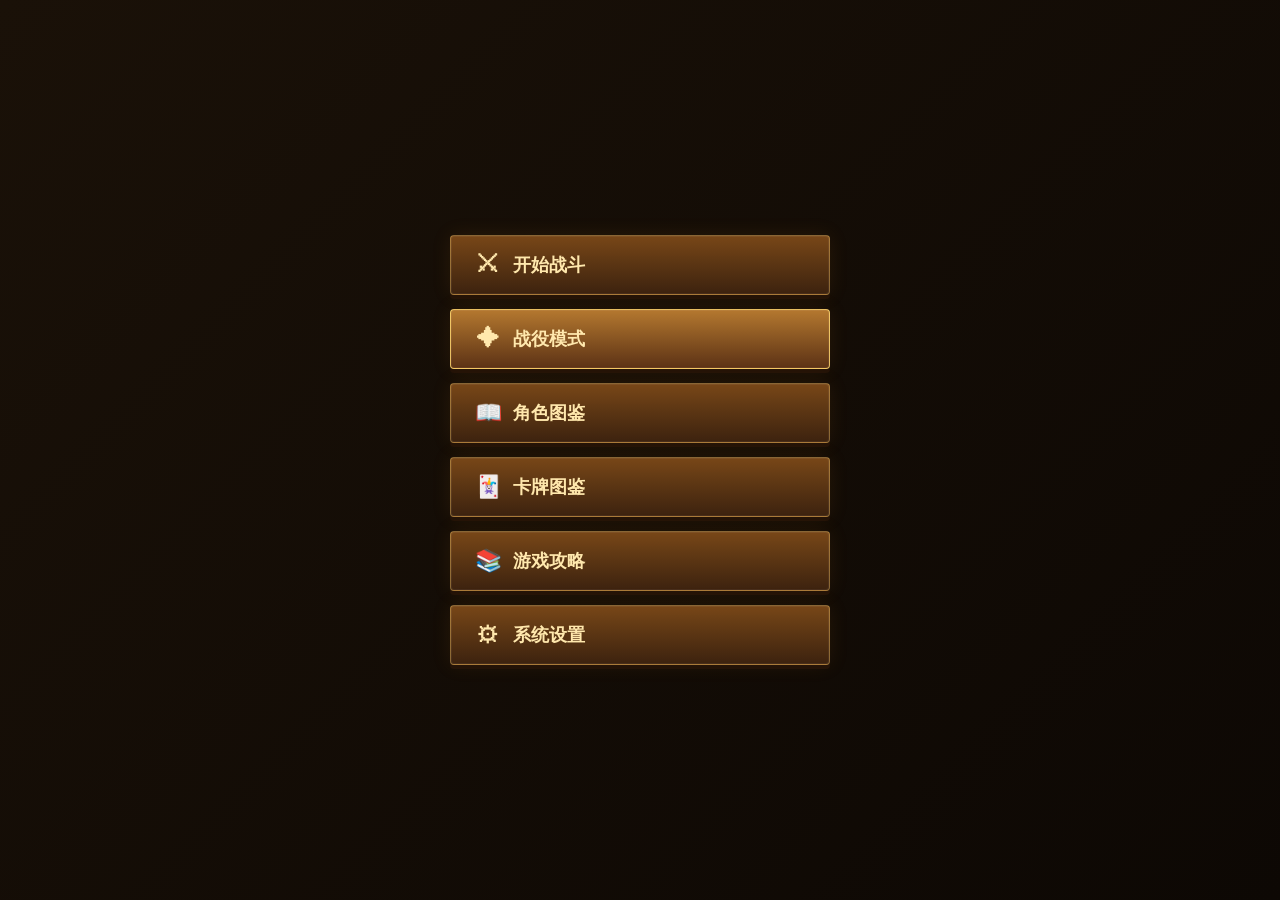
==== index.html @ 6b18bc39 "fix: share campaign reset generation and cover both UIs (#13)" ====
<!doctype html>
<html lang="zh-CN">
<head>
  <meta charset="utf-8">
  <meta name="viewport" content="width=device-width, initial-scale=1, maximum-scale=1, user-scalable=no">
  <title>星环卡牌战场</title>
  <link rel="icon" type="image/png" href="icon.png">
  <link rel="icon" sizes="32x32" href="icon-32.png">
  <link rel="icon" sizes="192x192" href="icon-192.png">
  <style>
    :root {
      --ink: #26160f;
      --paper: #fff7df;
      --paper-2: #f7e7be;
      --gold: #d89b35;
      --pixel-gold: #f0c46a;
      --pixel-line: rgba(238, 180, 82, .42);
      --pixel-dark: #100d0a;
      --pixel-panel: rgba(31, 19, 12, .86);
      --red: #b12e26;
      --blue: #1e6d8f;
      --green: #2d7b61;
      --violet: #5d3f88;
      --shadow: rgba(52, 31, 14, .24);
      --line: rgba(78, 48, 18, .24);
      --glow: rgba(255, 208, 91, .62);
      --card-w: 158px;
    }

    * { box-sizing: border-box; }
    html, body { min-height: 100%; }
    html { height: 100%; overflow-x: hidden; }
    button, .card, .menu-actions button, .pixel-btn { touch-action: manipulation; }
    body {
      margin: 0;
      color: var(--ink);
      font-family: "Trebuchet MS", "Microsoft YaHei", sans-serif;
      background:
        radial-gradient(circle at 12% 8%, rgba(232, 183, 75, .42), transparent 28rem),
        radial-gradient(circle at 90% 14%, rgba(117, 53, 47, .28), transparent 24rem),
        radial-gradient(circle at 50% 115%, rgba(24, 102, 107, .25), transparent 34rem),
        linear-gradient(135deg, #412215 0%, #91582d 46%, #e5bf75 100%);
      overflow-x: hidden;
    }

    body:not(.battle-mode) {
      color: #f3d49a;
      background:
        linear-gradient(180deg, rgba(6, 5, 4, .78), rgba(10, 7, 5, .96)),
        radial-gradient(circle at 18% 15%, rgba(208, 145, 47, .2), transparent 28rem),
        radial-gradient(circle at 86% 22%, rgba(64, 36, 18, .55), transparent 30rem),
        #0c0907;
    }

    body::before {
      content: "";
      position: fixed;
      inset: 0;
      pointer-events: none;
      opacity: .18;
      background-image:
        linear-gradient(30deg, rgba(255,255,255,.5) 12%, transparent 12.5%, transparent 87%, rgba(255,255,255,.5) 87.5%),
        linear-gradient(150deg, rgba(255,255,255,.5) 12%, transparent 12.5%, transparent 87%, rgba(255,255,255,.5) 87.5%);
      background-size: 58px 102px;
      mix-blend-mode: overlay;
    }

    button, input, select, textarea {
      font: inherit;
    }

    button {
      border: 0;
      border-radius: 7px;
      padding: 10px 14px;
      color: #fff8df;
      background: linear-gradient(180deg, #b23c2f, #7d241d);
      box-shadow: 0 4px 0 #4b1712, 0 10px 24px rgba(47, 18, 7, .22);
      cursor: pointer;
      transition: transform .15s ease, filter .15s ease, box-shadow .15s ease;
    }

    body:not(.battle-mode) button,
    body:not(.battle-mode) .ghost {
      border-radius: 4px;
      border: 1px solid rgba(240, 196, 106, .42);
      color: #ffe8ad;
      background:
        linear-gradient(180deg, rgba(126, 75, 25, .94), rgba(62, 35, 15, .98));
      box-shadow: inset 0 0 0 1px rgba(255,255,255,.05), 0 4px 0 #241307, 0 0 20px rgba(218,137,40,.1);
    }

    button:hover { transform: translateY(-1px); filter: brightness(1.06); }
    button:active { transform: translateY(2px); box-shadow: 0 2px 0 #4b1712, 0 8px 18px rgba(47, 18, 7, .2); }
    button:disabled { filter: grayscale(.6); opacity: .55; cursor: not-allowed; }
    .secondary { background: linear-gradient(180deg, #2c7774, #19514f); box-shadow: 0 4px 0 #0d3534, 0 10px 24px rgba(47, 18, 7, .2); }
    .ghost { background: rgba(255,247,223,.2); color: var(--ink); border: 1px solid var(--line); box-shadow: none; }
    .danger { background: linear-gradient(180deg, #7a2d49, #4e1c31); box-shadow: 0 4px 0 #2b0d19, 0 10px 24px rgba(47, 18, 7, .18); }

    .app-shell {
      position: relative;
      max-width: 1480px;
      margin: 0 auto;
      padding: 18px;
      min-height: 100vh;
    }

    .topbar {
      display: flex;
      align-items: center;
      justify-content: space-between;
      gap: 16px;
      margin-bottom: 14px;
      color: #fff7dc;
      text-shadow: 0 2px 10px rgba(0,0,0,.32);
    }

    body:not(.battle-mode) .topbar {
      padding: 10px 0 14px;
      border-bottom: 1px solid rgba(240, 196, 106, .2);
      color: #ffe1a0;
    }

    .brand {
      display: flex;
      align-items: center;
      gap: 12px;
      min-width: 0;
    }

    .brand-mark {
      width: 48px;
      height: 48px;
      border-radius: 12px;
      display: grid;
      place-items: center;
      font-size: 28px;
      color: #4a240d;
      background: conic-gradient(from 45deg, #fff2a5, #cc7b2d, #fff7cb, #8cc2c2, #fff2a5);
      box-shadow: inset 0 0 0 2px rgba(255,255,255,.45), 0 10px 24px rgba(0,0,0,.22);
    }

    h1, h2, h3, p { margin: 0; }
    h1 {
      font-family: Georgia, "Microsoft YaHei", serif;
      font-size: clamp(28px, 4vw, 52px);
      letter-spacing: 0;
      line-height: 1;
    }

    .subtitle { margin-top: 6px; opacity: .9; }
    .top-actions { display: flex; gap: 8px; flex-wrap: wrap; justify-content: flex-end; }
    body:not(.battle-mode):not(.home-mode) .top-actions button {
      padding: 5px 10px !important;
      font-size: 13px !important;
      min-height: 28px !important;
      border-radius: 3px !important;
    }

    .screen { display: none; animation: rise .32s ease both; }
    .screen.active { display: block; }
    body.battle-mode {
      background:
        radial-gradient(circle at 50% 38%, rgba(222, 143, 45, .2), transparent 34rem),
        linear-gradient(180deg, #0b0907 0%, #1d140d 42%, #120c08 100%);
    }
    body.battle-mode .topbar { display: none; }
    body.battle-mode .app-shell {
      max-width: none;
      padding: 0;
      min-height: 100vh;
    }

    body.battle-mode,
    body.home-mode {
      width: 100%;
      height: 100vh;
      min-height: 100vh;
      overflow: hidden;
      overscroll-behavior: none;
    }

    body.home-mode .topbar { display: none; }

    body.home-mode .app-shell {
      max-width: none;
      width: 100%;
      height: 100vh;
      min-height: 100vh;
      padding: 0;
      overflow: hidden;
    }

    body.home-mode #screen-home.active {
      display: block;
      height: 100vh;
      overflow: hidden;
    }

    @keyframes rise {
      from { opacity: 0; transform: translateY(8px); }
      to { opacity: 1; transform: none; }
    }

    .hero {
      position: relative;
      min-height: calc(100vh - 110px);
      display: grid;
      grid-template-columns: minmax(0, 1.08fr) minmax(320px, .92fr);
      gap: 18px;
      align-items: stretch;
    }

    .hero-main {
      border-radius: 8px;
      padding: clamp(22px, 4vw, 48px);
      background:
        linear-gradient(145deg, rgba(255,247,223,.96), rgba(249,220,154,.86)),
        repeating-linear-gradient(90deg, transparent 0 32px, rgba(70,39,18,.04) 32px 33px);
      box-shadow: 0 28px 70px rgba(43, 21, 8, .3);
      border: 1px solid rgba(255,255,255,.46);
      overflow: hidden;
    }

    .hero-main::after {
      content: "♛";
      position: absolute;
      right: 44%;
      bottom: 2%;
      font-size: 220px;
      color: rgba(120, 62, 20, .06);
      pointer-events: none;
    }

    .hero-copy {
      position: relative;
      z-index: 1;
      max-width: 760px;
    }

    .eyebrow {
      display: inline-flex;
      gap: 8px;
      align-items: center;
      margin-bottom: 12px;
      padding: 7px 10px;
      border: 1px solid rgba(102, 60, 21, .22);
      border-radius: 999px;
      background: rgba(255,255,255,.4);
      font-weight: 700;
      color: #7b321c;
    }

    .hero-title {
      color: #351c0f;
      font-size: clamp(40px, 7vw, 88px);
      line-height: .92;
      font-family: Georgia, "Microsoft YaHei", serif;
      max-width: 780px;
    }

    .hero-desc {
      max-width: 660px;
      margin-top: 18px;
      font-size: 18px;
      line-height: 1.7;
      color: #5d3d22;
    }

    .hero-buttons {
      display: flex;
      gap: 12px;
      flex-wrap: wrap;
      margin-top: 26px;
    }

    .quick-cards {
      margin-top: 30px;
      display: grid;
      grid-template-columns: repeat(3, minmax(0, 1fr));
      gap: 10px;
    }

    .stat-tile {
      padding: 14px;
      border: 1px solid rgba(82, 51, 18, .16);
      background: rgba(255,255,255,.38);
      border-radius: 8px;
    }
    .stat-tile b { display: block; font-size: 24px; color: #812c1f; }
    .stat-tile span { color: #6b4b2d; font-size: 13px; }

    .hero-side {
      display: grid;
      gap: 12px;
    }

    .panel {
      border: 1px solid rgba(255,255,255,.5);
      border-radius: 8px;
      background: rgba(255,247,223,.92);
      box-shadow: 0 24px 50px rgba(43, 21, 8, .24);
      padding: 16px;
    }

    body:not(.battle-mode) .panel {
      color: #f3d49a;
      border-radius: 4px;
      border: 1px solid rgba(231, 172, 78, .28);
      background:
        linear-gradient(180deg, rgba(34, 23, 15, .93), rgba(13, 10, 8, .96));
      box-shadow: inset 0 0 0 1px rgba(255,255,255,.03), 0 18px 42px rgba(0,0,0,.34);
    }

    .panel.dark {
      color: #fff6df;
      background: linear-gradient(145deg, rgba(43, 28, 21, .94), rgba(102, 46, 32, .88));
      border-color: rgba(255,255,255,.16);
    }

    .deck-preview {
      display: grid;
      gap: 10px;
    }

    .mini-card {
      position: relative;
      min-height: 92px;
      padding: 12px;
      border-radius: 8px;
      color: #fff8e7;
      background:
        linear-gradient(145deg, rgba(255,255,255,.13), rgba(255,255,255,0)),
        linear-gradient(135deg, #7b2e22, #233f5f);
      box-shadow: inset 0 0 0 1px rgba(255,255,255,.18), 0 10px 24px rgba(0,0,0,.18);
      overflow: hidden;
    }

    .mini-card:nth-child(2) { background: linear-gradient(135deg, #2d6b5a, #7a6625); }
    .mini-card:nth-child(3) { background: linear-gradient(135deg, #6b2c55, #332855); }
    .mini-card::after {
      content: attr(data-mark);
      position: absolute;
      right: 10px;
      bottom: -12px;
      font-size: 64px;
      opacity: .18;
    }

    .section-grid {
      display: grid;
      grid-template-columns: 360px minmax(0, 1fr);
      gap: 14px;
      align-items: start;
    }

    .form-grid {
      display: grid;
      grid-template-columns: repeat(2, minmax(0, 1fr));
      gap: 10px;
    }

    label {
      display: grid;
      gap: 5px;
      font-weight: 700;
      color: #53301a;
    }

    input, select, textarea {
      width: 100%;
      border-radius: 7px;
      border: 1px solid var(--line);
      color: var(--ink);
      background: rgba(255,255,255,.68);
      padding: 10px 11px;
      outline: none;
    }

    textarea { min-height: 92px; resize: vertical; }
    input:focus, select:focus, textarea:focus {
      border-color: rgba(177, 46, 38, .62);
      box-shadow: 0 0 0 3px rgba(216, 155, 53, .2);
    }

    .tabs, .button-row {
      display: flex;
      flex-wrap: wrap;
      gap: 8px;
      align-items: center;
    }

    .pill-list {
      display: flex;
      flex-wrap: wrap;
      gap: 6px;
      margin-top: 8px;
    }

    .pill {
      display: inline-flex;
      align-items: center;
      gap: 5px;
      border-radius: 999px;
      padding: 5px 8px;
      background: rgba(255,255,255,.48);
      border: 1px solid rgba(90, 55, 22, .18);
      font-size: 12px;
      font-weight: 700;
    }

    .deck-list {
      display: grid;
      grid-template-columns: repeat(auto-fill, minmax(220px, 1fr));
      gap: 10px;
    }

    .deck-card {
      padding: 14px;
      border-radius: 8px;
      border: 1px solid rgba(92, 56, 22, .18);
      background: rgba(255,255,255,.5);
      cursor: pointer;
      transition: transform .16s ease, box-shadow .16s ease, border .16s ease;
    }

    body:not(.battle-mode) .deck-card {
      color: #ffe8ad;
      border-radius: 4px;
      border-color: rgba(231, 172, 78, .24);
      background:
        linear-gradient(135deg, rgba(65, 39, 17, .58), rgba(15, 10, 7, .88));
      box-shadow: inset 0 0 0 1px rgba(255,255,255,.025);
    }

    .deck-card:hover, .deck-card.selected {
      transform: translateY(-2px);
      border-color: rgba(177,46,38,.45);
      box-shadow: 0 14px 28px rgba(76, 34, 13, .16);
    }

    .battle-layout {
      --battle-gutter: clamp(10px, 1.5vw, 22px);
      height: 100vh;
      min-height: 100vh;
      max-height: 100vh;
      overflow: hidden;
      display: grid;
      grid-template-rows: 64px minmax(0, 1fr) 196px;
      color: #f8dfae;
      background:
        linear-gradient(180deg, rgba(255, 207, 96, .08), transparent 12%),
        repeating-linear-gradient(0deg, rgba(255,255,255,.025) 0 1px, transparent 1px 4px),
        #100d0a;
      image-rendering: pixelated;
    }

    .battle-top {
      position: relative;
      z-index: 5;
      display: grid;
      grid-template-columns: 260px minmax(0, 1fr) auto;
      align-items: center;
      gap: 14px;
      padding: 10px var(--battle-gutter);
      border-bottom: 1px solid var(--pixel-line);
      background: linear-gradient(180deg, rgba(21, 16, 11, .96), rgba(10, 8, 7, .92));
      box-shadow: 0 12px 28px rgba(0,0,0,.35);
    }

    .battle-brand {
      display: flex;
      align-items: center;
      gap: 10px;
      min-width: 0;
      font-family: Georgia, "Microsoft YaHei", serif;
      font-size: 22px;
      font-weight: 900;
      color: #ffe19a;
      text-shadow: 0 0 16px rgba(241, 178, 67, .34);
    }

    .battle-brand .brand-mark {
      width: 38px;
      height: 38px;
      border-radius: 4px;
      font-size: 22px;
      box-shadow: inset 0 0 0 2px rgba(42, 24, 8, .7), 0 0 18px rgba(240, 186, 81, .22);
    }

    .battle-round {
      justify-self: center;
      display: flex;
      align-items: center;
      gap: 16px;
      padding: 8px 18px;
      min-width: min(560px, 100%);
      justify-content: center;
      border: 1px solid rgba(240, 196, 106, .38);
      background: linear-gradient(90deg, transparent, rgba(86, 50, 22, .72), transparent);
      box-shadow: inset 0 0 0 1px rgba(255,255,255,.04);
    }

    .battle-round b {
      color: #ffcf6d;
      font-size: 20px;
      letter-spacing: .02em;
    }

    .battle-actions {
      display: flex;
      gap: 8px;
      align-items: center;
      justify-content: end;
    }

    .pixel-btn {
      border-radius: 4px;
      border: 1px solid rgba(255, 206, 111, .5);
      color: #ffe8ad;
      background:
        linear-gradient(180deg, rgba(126, 75, 25, .94), rgba(62, 35, 15, .98));
      box-shadow:
        inset 0 0 0 1px rgba(255,255,255,.06),
        0 4px 0 #241307,
        0 0 22px rgba(218, 137, 40, .12);
      text-shadow: 0 1px 0 rgba(0,0,0,.6);
    }

    .battle-stage {
      position: relative;
      overflow: visible;
      min-height: 0;
      isolation: isolate;
      display: grid;
      grid-template-columns: 360px minmax(520px, 1fr) 330px;
      grid-template-rows: 1fr;
      gap: 16px;
      padding: var(--battle-gutter);
      background:
        linear-gradient(180deg, rgba(0,0,0,.2), rgba(0,0,0,.55)),
        radial-gradient(circle at 48% 58%, rgba(219, 146, 48, .3), transparent 30rem),
        linear-gradient(180deg, rgba(82, 54, 28, .25), rgba(24, 18, 12, .9));
    }

    .battlefield {
      position: relative;
      overflow: hidden;
      z-index: 1;
      transform: translateZ(0);
      will-change: transform;
      min-height: 0;
      height: 100%;
      border-radius: 4px;
      border: 1px solid rgba(228, 166, 72, .3);
      background:
        linear-gradient(180deg, rgba(0,0,0,.22), rgba(0,0,0,.46)),
        var(--battle-bg, none) center / cover no-repeat,
        linear-gradient(180deg, rgba(21, 16, 13, .1), rgba(5, 4, 4, .5)),
        radial-gradient(circle at 55% 58%, rgba(226, 144, 47, .32), transparent 19rem),
        linear-gradient(180deg, rgba(51, 43, 34, .92) 0 42%, rgba(70, 55, 31, .92) 42% 56%, rgba(43, 31, 19, .96) 56% 100%);
      box-shadow:
        inset 0 0 0 1px rgba(255,255,255,.04),
        inset 0 0 80px rgba(0,0,0,.58),
        0 20px 54px rgba(0,0,0,.38);
    }

    .battlefield::before {
      content: "";
      position: absolute;
      inset: 0;
      opacity: .18;
      background:
        linear-gradient(90deg, transparent 0 9%, rgba(88, 57, 29, .45) 9% 10%, transparent 10% 24%, rgba(98, 64, 32, .5) 24% 25%, transparent 25% 70%, rgba(102, 67, 34, .42) 70% 71%, transparent 71%),
        linear-gradient(180deg, transparent 0 38%, rgba(30, 24, 17, .7) 38% 41%, transparent 41%),
        repeating-linear-gradient(90deg, rgba(255,255,255,.035) 0 8px, transparent 8px 16px);
      clip-path: polygon(0 0, 100% 0, 100% 100%, 0 100%);
      pointer-events: none;
    }

    .battlefield::after {
      content: "";
      position: absolute;
      left: -4%;
      right: -4%;
      bottom: 0;
      height: 38%;
      background:
        repeating-linear-gradient(0deg, rgba(255,255,255,.025) 0 2px, transparent 2px 8px),
        linear-gradient(180deg, rgba(80, 58, 35, .08), rgba(15, 11, 8, .28));
      transform: perspective(480px) rotateX(54deg);
      transform-origin: bottom;
      pointer-events: none;
    }

    .side-column {
      display: grid;
      grid-template-rows: auto minmax(0, 1fr);
      gap: 12px;
      min-width: 0;
    }

    .opponent-hand {
      position: relative;
      padding: 12px;
      color: #e8c281;
      border: 1px solid rgba(231, 172, 78, .24);
      background: linear-gradient(180deg, rgba(30, 21, 14, .78), rgba(12, 9, 7, .86));
      box-shadow: inset 0 0 0 1px rgba(255,255,255,.03);
    }

    .opponent-hand-title {
      display: flex;
      justify-content: space-between;
      font-weight: 900;
      margin-bottom: 8px;
    }

    .opponent-card-row {
      display: flex;
      gap: 6px;
      flex-wrap: wrap;
    }

    .card-back {
      width: 42px;
      height: 58px;
      border-radius: 3px;
      border: 1px solid rgba(232, 172, 77, .45);
      background:
        url("assets/cards/card_back_base.png") center / cover no-repeat,
        radial-gradient(circle at 50% 50%, rgba(240, 196, 106, .24), transparent 28%),
        linear-gradient(135deg, #17100b, #3b2412);
      box-shadow: inset 0 0 0 3px rgba(0,0,0,.34), 0 8px 14px rgba(0,0,0,.24);
    }

    .fighter {
      position: relative;
      z-index: 2;
      min-width: 0;
    }

    .fighter-card {
      position: relative;
      overflow: hidden;
      color: #ffe8ad;
      background:
        linear-gradient(135deg, rgba(77, 31, 19, .92), rgba(29, 17, 12, .95));
      border-radius: 4px;
      padding: 14px;
      border: 1px solid rgba(232, 172, 77, .36);
      box-shadow:
        inset 0 0 0 1px rgba(255,255,255,.04),
        inset 0 -28px 48px rgba(0,0,0,.2),
        0 16px 34px rgba(0,0,0,.28);
    }

    .fighter.player .fighter-card {
      background: linear-gradient(135deg, rgba(10, 67, 60, .94), rgba(12, 29, 27, .96));
      border-color: rgba(64, 172, 134, .4);
    }

    .fighter-card::before,
    .log-panel::before,
    .hand-dock::before {
      content: "";
      position: absolute;
      inset: 5px;
      border: 1px solid rgba(255, 213, 122, .16);
      pointer-events: none;
    }

    .fighter-name {
      display: flex;
      justify-content: space-between;
      gap: 10px;
      font-weight: 900;
      font-size: 18px;
      color: #ffdd8b;
    }

    .bar {
      position: relative;
      overflow: hidden;
      height: 17px;
      border-radius: 2px;
      background: rgba(0,0,0,.52);
      margin-top: 10px;
      box-shadow: inset 0 1px 4px rgba(0,0,0,.28);
    }
    .bar-fill {
      height: 100%;
      width: 100%;
      border-radius: inherit;
      background: linear-gradient(90deg, #3fbd62, #d9b954, #be3e2f);
      transition: width .35s ease;
    }
    .bar-text {
      position: absolute;
      inset: 0;
      display: grid;
      place-items: center;
      color: #fff;
      font-size: 12px;
      font-weight: 900;
      text-shadow: 0 1px 4px rgba(0,0,0,.7);
    }

    .energy-row {
      display: flex;
      gap: 4px;
      margin-top: 10px;
      flex-wrap: wrap;
    }
    .energy-dot {
      width: 16px;
      height: 16px;
      border-radius: 4px;
      background: rgba(0,0,0,.46);
      border: 1px solid rgba(255,220,137,.2);
      transform: rotate(45deg);
    }
    .energy-dot.full {
      background: radial-gradient(circle at 35% 35%, #fffad3, #ffd35a 45%, #ce6b1f 80%);
      box-shadow: 0 0 12px var(--glow);
    }

    .status-line {
      display: flex;
      flex-wrap: wrap;
      gap: 5px;
      margin-top: 10px;
      min-height: 24px;
    }

    .status {
      padding: 3px 7px;
      border-radius: 4px;
      color: #ffe9b4;
      background: rgba(0,0,0,.24);
      border: 1px solid rgba(255,214,132,.18);
      font-size: 12px;
    }

    #effectsCanvas {
      position: absolute;
      inset: 0;
      width: 100%;
      height: 100%;
      pointer-events: none;
    }

    .arena-center {
      position: relative;
      z-index: 1;
      display: block;
      min-height: 100%;
      color: #fff7dc;
      text-align: center;
    }

    .arena-skyline {
      position: absolute;
      inset: 7% 7% auto;
      height: 28%;
      opacity: .32;
      background:
        linear-gradient(90deg, transparent 0 6%, #332115 6% 10%, transparent 10% 18%, #3d2818 18% 22%, transparent 22% 35%, #322116 35% 41%, transparent 41% 58%, #4b3019 58% 64%, transparent 64% 78%, #342216 78% 84%, transparent 84%),
        linear-gradient(180deg, transparent 62%, rgba(21, 14, 10, .75) 62%);
      image-rendering: pixelated;
    }

    .duel-unit {
      position: absolute;
      z-index: 3;
      width: 190px;
      display: grid;
      justify-items: center;
      gap: 7px;
      animation: idleFloat 2.8s ease-in-out infinite;
      transition: transform .18s ease, filter .18s ease;
    }

    .duel-unit.player-unit { left: 9%; bottom: 17%; }
    .duel-unit.enemy-unit { right: 9%; bottom: 23%; animation-delay: -.9s; }
    .duel-unit.hit {
      animation: hitJolt .36s steps(2, end);
    }

    .duel-unit.heal-impact {
      animation: healRise .52s ease-out;
      filter: drop-shadow(0 0 18px rgba(112, 255, 154, .72));
    }

    .duel-unit.shield-impact {
      animation: shieldPulse .58s ease-out;
      filter: drop-shadow(0 0 18px rgba(118, 213, 255, .75));
    }

    .duel-unit.status-impact {
      animation: statusPulse .46s ease-out;
      filter: drop-shadow(0 0 15px rgba(174, 128, 255, .7));
    }

    @keyframes idleFloat {
      0%, 100% { transform: translateY(0); }
      50% { transform: translateY(-7px); }
    }

    @keyframes hitJolt {
      0%, 100% { transform: translateX(0); }
      25% { transform: translateX(-10px); }
      50% { transform: translateX(8px); }
      75% { transform: translateX(-5px); }
    }

    @keyframes healRise {
      0% { transform: translateY(0); }
      42% { transform: translateY(-10px); }
      100% { transform: translateY(0); }
    }

    @keyframes shieldPulse {
      0% { transform: scale(1); }
      45% { transform: scale(1.06); }
      100% { transform: scale(1); }
    }

    @keyframes statusPulse {
      0% { transform: translateY(0); }
      38% { transform: translateY(4px); }
      100% { transform: translateY(0); }
    }

    .pixel-avatar {
      --unit-a: #ddb15b;
      --unit-b: #6d3a1f;
      position: relative;
      width: 76px;
      height: 90px;
      image-rendering: pixelated;
      filter: drop-shadow(0 8px 0 rgba(0,0,0,.22));
    }

    .unit-sprite {
      max-width: 190px;
      max-height: 154px;
      object-fit: contain;
      image-rendering: pixelated;
      filter: drop-shadow(0 12px 0 rgba(0,0,0,.26));
    }

    .pixel-avatar::before {
      content: "";
      position: absolute;
      left: 22px;
      top: 6px;
      width: 32px;
      height: 26px;
      background: var(--unit-a);
      box-shadow:
        -10px 8px 0 var(--unit-a), 10px 8px 0 var(--unit-a),
        -18px 26px 0 var(--unit-b), 18px 26px 0 var(--unit-b),
        0 30px 0 10px var(--unit-b),
        -18px 50px 0 4px var(--unit-a), 18px 50px 0 4px var(--unit-a),
        -8px 70px 0 5px #25170e, 8px 70px 0 5px #25170e;
    }

    .pixel-avatar::after {
      content: "";
      position: absolute;
      inset: auto 0 0;
      height: 14px;
      border-radius: 50%;
      background: radial-gradient(ellipse, rgba(0,0,0,.46), transparent 68%);
    }

    .unit-label {
      min-width: 140px;
      padding: 3px 7px;
      color: #ffe3a0;
      font-weight: 900;
      text-shadow: 0 2px 0 #000;
      background: rgba(13, 9, 7, .72);
      border: 1px solid rgba(240, 196, 106, .28);
      border-radius: 3px;
      font-size: 12px;
    }

    .unit-hp {
      position: relative;
      width: 150px;
      height: 13px;
      border: 1px solid rgba(0,0,0,.65);
      background: rgba(0,0,0,.52);
      box-shadow: 0 0 0 1px rgba(255, 218, 125, .18);
    }

    .unit-hp-fill {
      height: 100%;
      background: linear-gradient(90deg, #3db958, #d1b646, #ba3429);
      transition: width .3s ease;
    }

    .unit-hp span {
      position: absolute;
      inset: -2px 0 0;
      color: #fff6cc;
      font-size: 11px;
      font-weight: 900;
      text-shadow: 0 1px 0 #000;
    }

    .skill-banner {
      position: absolute;
      z-index: 120;
      left: 50%;
      top: 13%;
      min-width: min(460px, 70%);
      padding: 9px 24px;
      color: #ffd36c;
      border: 1px solid rgba(255, 196, 88, .58);
      background:
        linear-gradient(90deg, transparent, rgba(43, 19, 9, .94) 12% 88%, transparent);
      font-size: clamp(22px, 3vw, 36px);
      font-weight: 900;
      text-shadow: 0 0 12px rgba(255, 117, 43, .5), 0 2px 0 #000;
      transform: translateX(-50%);
      opacity: 0;
      pointer-events: none;
    }

    .skill-banner.show {
      animation: bannerShow 1.05s ease;
    }

    .skill-banner.special {
      color: #fff2c4;
      box-shadow: 0 0 38px rgba(176, 97, 255, .2);
      background:
        linear-gradient(90deg, transparent, rgba(32, 10, 42, .95) 12% 88%, transparent);
    }

    @keyframes bannerShow {
      0% { opacity: 0; transform: translate(-50%, -10px); }
      16%, 72% { opacity: 1; transform: translate(-50%, 0); }
      100% { opacity: 0; transform: translate(-50%, -12px); }
    }

    .played-card-stage {
      position: absolute;
      z-index: 125;
      left: 50%;
      top: 50%;
      width: 190px;
      transform: translate(-50%, -50%) rotate(-9deg);
      opacity: 0;
      pointer-events: none;
    }

    .played-card-stage.show {
      animation: playedCard 1.05s cubic-bezier(.16,.8,.24,1);
    }

    @keyframes playedCard {
      0% { opacity: 0; transform: translate(-50%, 42%) rotate(-18deg); }
      28% { opacity: 1; transform: translate(-50%, -50%) rotate(-5deg); }
      72% { opacity: 1; transform: translate(-50%, -50%) rotate(2deg); }
      100% { opacity: 0; transform: translate(-50%, -84%) rotate(10deg); }
    }

    .log-panel {
      position: relative;
      z-index: 1;
      border-radius: 4px;
      color: #f4d49a;
      background:
        linear-gradient(180deg, rgba(34, 23, 15, .94), rgba(13, 10, 8, .96));
      border: 1px solid rgba(231, 172, 78, .28);
      padding: 12px;
      overflow: hidden;
      display: grid;
      grid-template-rows: auto 1fr;
      min-height: 0;
      box-shadow: inset 0 0 0 1px rgba(255,255,255,.03), 0 16px 34px rgba(0,0,0,.26);
    }

    .log-panel.collapsed .log-list {
      display: none;
    }

    .log-panel.collapsed {
      align-self: start;
      min-height: auto;
    }

    .log-list {
      overflow: auto;
      display: flex;
      flex-direction: column;
      gap: 6px;
      max-height: none;
      padding-right: 3px;
      margin-top: 8px;
    }

    .log-item {
      border-left: 3px solid rgba(238, 181, 78, .78);
      padding: 6px 8px;
      color: #f5d7a3;
      background: rgba(0,0,0,.25);
      border-radius: 3px;
      line-height: 1.45;
      font-size: 13px;
    }

    .hand-dock {
      position: relative;
      z-index: 60;
      overflow: visible;
      min-height: 0;
      display: grid;
      grid-template-columns: 340px minmax(0, 1fr) 300px;
      gap: 14px;
      align-items: stretch;
      padding: 8px var(--battle-gutter) 10px;
      border-top: 1px solid var(--pixel-line);
      background:
        linear-gradient(180deg, rgba(18, 13, 9, .94), rgba(9, 7, 6, .98));
      box-shadow: 0 -16px 34px rgba(0,0,0,.34);
    }

    .hand-row {
      display: flex;
      gap: 8px;
      overflow: visible;
      padding: 24px 5px 10px;
      min-height: 176px;
      align-items: end;
    }

    .card {
      flex: 0 0 var(--card-w);
      min-height: 176px;
      display: grid;
      grid-template-rows: auto auto 1fr auto;
      gap: 6px;
      position: relative;
      z-index: 1;
      padding: 10px;
      border-radius: 4px;
      color: #fff9e9;
      background:
        linear-gradient(145deg, rgba(255,255,255,.11), transparent 34%),
        repeating-linear-gradient(0deg, rgba(255,255,255,.035) 0 1px, transparent 1px 4px),
        linear-gradient(160deg, var(--c1), var(--c2));
      border: 1px solid rgba(255, 220, 136, .32);
      box-shadow:
        inset 0 0 0 2px rgba(0,0,0,.42),
        inset 0 0 0 3px rgba(255,255,255,.06),
        0 10px 0 rgba(0,0,0,.24),
        0 12px 24px rgba(0,0,0,.32);
      cursor: pointer;
      transition: transform .16s ease, box-shadow .16s ease, filter .16s ease;
      overflow: hidden;
    }

    .card:hover {
      z-index: 120;
      transform: translateY(-26px) rotate(-1deg);
      box-shadow:
        inset 0 0 0 2px rgba(0,0,0,.38),
        inset 0 0 0 3px rgba(255,255,255,.08),
        0 0 0 1px rgba(255, 214, 110, .48),
        0 22px 34px rgba(0,0,0,.42),
        0 0 22px rgba(241, 185, 67, .26);
    }
    .card.unplayable { filter: grayscale(.8) brightness(.65); opacity: .62; cursor: not-allowed; }
    .card.playing { animation: handPlay .34s ease; }
    @keyframes handPlay {
      0% { transform: translateY(0); filter: brightness(1); }
      45% { transform: translateY(-28px); filter: brightness(1.28); }
      100% { transform: translateY(0); filter: brightness(1); }
    }
    .card::before {
      content: attr(data-symbol);
      position: absolute;
      right: 8px;
      bottom: -16px;
      font-size: 78px;
      opacity: .14;
    }

    .card-icon {
      width: 42px;
      height: 42px;
      object-fit: contain;
      image-rendering: pixelated;
      filter: drop-shadow(0 2px 2px rgba(0,0,0,.45));
    }

    .mini-icon {
      width: 18px;
      height: 18px;
      object-fit: contain;
      image-rendering: pixelated;
      vertical-align: middle;
      margin-right: 4px;
    }

    .card-top {
      display: flex;
      justify-content: space-between;
      gap: 8px;
      align-items: start;
      font-weight: 900;
    }
    .card-cost {
      min-width: 30px;
      height: 30px;
      display: grid;
      place-items: center;
      border-radius: 5px;
      color: #442407;
      background: radial-gradient(circle at 32% 28%, #fffce1, #ffd45c 58%, #b6651d);
      box-shadow: 0 0 12px rgba(255,214,89,.5);
    }
    .card-name { line-height: 1.15; }
    .card-meta { display: flex; gap: 4px; flex-wrap: wrap; font-size: 11px; }
    .element-advantage-hint {
      position: relative;
      z-index: 1;
      align-self: flex-start;
      width: fit-content;
      padding: 3px 7px;
      border: 1px solid rgba(255,222,119,.72);
      border-radius: 4px;
      background: rgba(71, 39, 8, .72);
      color: #ffe78b;
      font-size: 11px;
      font-weight: 900;
      line-height: 1;
      box-shadow: 0 0 12px rgba(255,198,76,.18);
    }
    .card-advantage-badge {
      position: absolute;
      z-index: 5;
      left: 14px;
      top: 76px;
      width: fit-content;
      max-width: 86px;
      padding: 3px 7px;
      border: 1px solid rgba(255,222,119,.72);
      border-radius: 4px;
      background: rgba(71, 39, 8, .82);
      color: #ffe78b;
      font-size: 11px;
      font-weight: 900;
      line-height: 1;
      box-shadow: 0 0 12px rgba(255,198,76,.18);
      pointer-events: none;
    }
    .card-desc { position: relative; z-index: 1; font-size: 12px; line-height: 1.38; color: rgba(255,250,232,.95); }
    .card-power { font-weight: 900; color: #fff5bd; }

    .float-text {
      position: absolute;
      z-index: 130;
      left: var(--fx-x, 50%);
      top: var(--fx-y, 48%);
      transform: translate(-50%, -50%);
      color: var(--fx-color, #fff4bd);
      font-family: Georgia, "Microsoft YaHei", serif;
      font-size: clamp(28px, 4vw, 54px);
      font-weight: 900;
      text-shadow: 3px 3px 0 #271009, 0 0 18px rgba(255, 188, 62, .45);
      animation: floatUp 1s ease;
      pointer-events: none;
    }

    @keyframes floatUp {
      0% { opacity: 0; transform: translate(-50%, 20px); }
      18% { opacity: 1; transform: translate(-50%, -50%); }
      100% { opacity: 0; transform: translate(-50%, -118px); }
    }

    .screen-flash {
      position: fixed;
      inset: 0;
      z-index: 40;
      pointer-events: none;
      background: rgba(255, 226, 118, .0);
    }
    .screen-flash.on { animation: flash .46s ease; }
    .screen-flash.special { background: rgba(24, 8, 31, .0); }
    @keyframes flash {
      0% { background: rgba(255, 226, 118, .0); }
      30% { background: rgba(255, 176, 68, .22); }
      100% { background: rgba(255, 226, 118, .0); }
    }

    .shake { animation: battlefieldShake .26s steps(2, end); }


    /* Fix: battle effects must never zoom the whole window.
       Only local battlefield/card layers may animate transforms. */
    body.battle-mode,
    body.battle-mode .app-shell,
    body.battle-mode .battle-layout,
    body.battle-mode #screen-battle {
      zoom: 1 !important;
      transform: none !important;
      transform-origin: center center !important;
    }

    .battlefield.shake {
      animation: battlefieldShake .26s steps(2, end);
    }
    @keyframes battlefieldShake {
      0%, 100% { transform: translate3d(0,0,0); }
      20% { transform: translate3d(-4px,0,0); }
      40% { transform: translate3d(4px,0,0); }
      60% { transform: translate3d(-3px,0,0); }
      80% { transform: translate3d(3px,0,0); }
    }

    .end-turn-panel {
      display: grid;
      align-content: center;
      justify-items: center;
      gap: 10px;
      color: #e8c281;
    }

    #endTurnBtn {
      min-width: 220px;
      padding: 16px 22px;
      font-size: 22px;
      font-weight: 900;
    }

    #endTurnBtn.pulse {
      animation: pulseTurn 1.15s ease-in-out infinite;
    }

    @keyframes pulseTurn {
      50% { filter: brightness(1.18); box-shadow: inset 0 0 0 1px rgba(255,255,255,.08), 0 4px 0 #241307, 0 0 28px rgba(240, 186, 81, .28); }
    }

    .deck-counters {
      display: flex;
      gap: 8px;
      flex-wrap: wrap;
    }

    .summary-grid {
      display: grid;
      grid-template-columns: repeat(auto-fit, minmax(180px, 1fr));
      gap: 10px;
      margin-top: 16px;
    }

    .small-note {
      color: #6c4a2d;
      line-height: 1.55;
      font-size: 13px;
    }

    body:not(.battle-mode) .small-note,
    body:not(.battle-mode) label {
      color: #c9a46c;
    }

    body:not(.battle-mode) input,
    body:not(.battle-mode) select,
    body:not(.battle-mode) textarea {
      color: #ffe8ad;
      border-color: rgba(231, 172, 78, .28);
      background: rgba(9, 7, 6, .68);
      box-shadow: inset 0 0 0 1px rgba(255,255,255,.025);
    }

    body:not(.battle-mode) .pill {
      color: #ffe3a0;
      border-color: rgba(231, 172, 78, .22);
      background: rgba(0,0,0,.28);
    }

    body:not(.battle-mode) .stat-tile {
      color: #ffe3a0;
      border-color: rgba(231, 172, 78, .22);
      background: rgba(0,0,0,.28);
    }

    body:not(.battle-mode) .card {
      border-color: rgba(231, 172, 78, .38);
    }

    .game-menu {
      position: relative;
      isolation: isolate;
      min-height: calc(100vh - 120px);
      display: grid;
      grid-template-columns: minmax(360px, .72fr) minmax(420px, 1fr);
      gap: 18px;
      align-items: stretch;
      padding: clamp(12px, 2vw, 28px);
      border: 1px solid rgba(231, 172, 78, .22);
      background:
        linear-gradient(90deg, rgba(0,0,0,.48), rgba(0,0,0,.18)),
        url("assets/backgrounds/bg_plains_ruins.png") center / cover no-repeat;
      box-shadow: inset 0 0 0 1px rgba(255,255,255,.03), inset 0 0 90px rgba(0,0,0,.5), 0 24px 70px rgba(0,0,0,.42);
      overflow: hidden;
    }

    .game-menu::after {
      content: "";
      position: absolute;
      inset: 0;
      z-index: 0;
      pointer-events: none;
      background:
        repeating-linear-gradient(0deg, rgba(255,255,255,.035) 0 1px, transparent 1px 4px),
        radial-gradient(circle at 70% 28%, rgba(239, 190, 87, .14), transparent 22rem);
      mix-blend-mode: screen;
    }

    .menu-panel,
    .menu-showcase {
      position: relative;
      z-index: 1;
      border: 1px solid rgba(231, 172, 78, .3);
      background: linear-gradient(180deg, rgba(25, 17, 10, .72), rgba(9, 7, 5, .82));
      box-shadow: inset 0 0 0 1px rgba(255,255,255,.035);
      padding: clamp(18px, 3vw, 34px);
    }

    .game-title {
      font-family: Georgia, "Microsoft YaHei", serif;
      font-size: clamp(40px, 6vw, 76px);
      line-height: .95;
      color: #ffdc8a;
      text-shadow: 0 0 22px rgba(237, 173, 62, .28), 3px 3px 0 #120a05;
      margin-bottom: 12px;
    }

    .menu-tags {
      display: flex;
      gap: 8px;
      flex-wrap: wrap;
      margin: 18px 0 28px;
    }

    .menu-actions {
      display: grid;
      gap: 12px;
      max-width: 360px;
    }

    .menu-actions button {
      display: flex;
      justify-content: space-between;
      align-items: center;
      padding: 15px 18px;
      font-size: 19px;
      font-weight: 900;
    }

    .menu-actions button::after { content: "◆"; color: #f0c46a; }

    .showcase-cards {
      position: relative;
      min-height: 360px;
      display: grid;
      place-items: center;
    }

    .showcase-card-back {
      position: absolute;
      width: 168px;
      filter: drop-shadow(0 18px 26px rgba(0,0,0,.45));
      image-rendering: pixelated;
      animation: menuFloat 3.4s ease-in-out infinite;
    }
    .showcase-card-back.base { left: 16%; top: 16%; transform: rotate(-10deg); }
    .showcase-card-back.skill { right: 18%; top: 21%; transform: rotate(9deg); animation-delay: -1.1s; }
    .showcase-unit {
      position: relative;
      z-index: 2;
      max-width: 330px;
      max-height: 270px;
      image-rendering: pixelated;
      filter: drop-shadow(0 22px 18px rgba(0,0,0,.42));
      animation: menuFloat 4s ease-in-out infinite;
    }

    @keyframes menuFloat {
      0%, 100% { translate: 0 0; }
      50% { translate: 0 -8px; }
    }

    .menu-deck-slots {
      display: grid;
      grid-template-columns: repeat(auto-fit, minmax(160px, 1fr));
      gap: 10px;
      margin-top: 18px;
    }

    .menu-slot {
      min-height: 98px;
      border: 1px solid rgba(231, 172, 78, .24);
      background: rgba(0,0,0,.34);
      padding: 10px;
      color: #ffe1a0;
    }
    body.home-mode .game-menu {
      width: 100vw;
      height: 100vh;
      min-height: 100vh;
      max-height: 100vh;
      border: 0;
      padding: clamp(18px, 3vw, 46px);
      grid-template-columns: minmax(320px, 0.62fr) minmax(420px, 1fr);
      overflow: hidden;
      background-position: center;
    }

    body.home-mode .menu-panel,
    body.home-mode .menu-showcase {
      min-height: 0;
      overflow: hidden;
      align-self: stretch;
    }

    body.home-mode .showcase-cards {
      min-height: min(44vh, 390px);
    }

    body.home-mode .game-title {
      font-size: clamp(46px, 7vw, 86px);
    }

    body.home-mode .menu-deck-slots {
      grid-template-columns: repeat(3, minmax(0, 1fr));
    }


    .asset-grid {
      display: grid;
      grid-template-columns: repeat(auto-fill, minmax(120px, 1fr));
      gap: 10px;
      margin-top: 14px;
    }

    .asset-tools {
      display: flex;
      gap: 8px;
      flex-wrap: wrap;
      margin-top: 14px;
    }

    .asset-tile {
      min-height: 118px;
      display: grid;
      place-items: center;
      gap: 6px;
      padding: 10px;
      border: 1px solid rgba(231, 172, 78, .24);
      background: var(--asset-preview-bg, rgba(0,0,0,.28));
      color: #d8b77e;
      font-size: 12px;
      text-align: center;
    }

    .asset-grid[data-bg="white"] { --asset-preview-bg: #fff; }
    .asset-grid[data-bg="black"] { --asset-preview-bg: #000; }
    .asset-grid[data-bg="gray"] { --asset-preview-bg: #777; }
    .asset-grid[data-bg="brown"] { --asset-preview-bg: #2a1a10; }
    .asset-grid[data-bg="checker"] {
      --asset-preview-bg:
        linear-gradient(45deg, #d9d9d9 25%, transparent 25%),
        linear-gradient(-45deg, #d9d9d9 25%, transparent 25%),
        linear-gradient(45deg, transparent 75%, #d9d9d9 75%),
        linear-gradient(-45deg, transparent 75%, #d9d9d9 75%);
      background-size: 20px 20px;
      background-position: 0 0, 0 10px, 10px -10px, -10px 0;
    }

    .asset-tile img {
      max-width: 86px;
      max-height: 74px;
      object-fit: contain;
      image-rendering: pixelated;
    }

    .asset-tile strong {
      color: #ffe1a0;
      word-break: break-all;
    }

    .asset-meta {
      line-height: 1.35;
      color: #c7a06b;
    }

    .hidden { display: none !important; }
    /* Hard guard: never let battle or card effects create page/browser-like zoom. */
    body.battle-mode,
    body.battle-mode .app-shell,
    body.battle-mode .battle-layout,
    body.battle-mode #screen-battle {
      transform: none !important;
      zoom: 1 !important;
      scale: 1 !important;
    }

    body.home-mode .topbar { display: none !important; }




    /* Flow/UI polish: title menu, modal system, feedback states */
    :root {
      --home-dim: .54;
      --battle-vignette: .52;
    }

    body[data-dim="light"] { --home-dim: .40; --battle-vignette: .38; }
    body[data-dim="standard"] { --home-dim: .54; --battle-vignette: .52; }
    body[data-dim="deep"] { --home-dim: .68; --battle-vignette: .66; }
    body[data-anim="low"] .showcase-card-back,
    body[data-anim="low"] .showcase-unit,
    body[data-anim="low"] .floating-icon,
    body[data-anim="low"] .arc-ring { animation: none !important; }

    .battlefield::before {
      content: "" !important;
      position: absolute !important;
      inset: 0 !important;
      z-index: 1 !important;
      pointer-events: none !important;
      opacity: var(--battle-vignette) !important;
      background:
        radial-gradient(circle at 50% 45%, transparent 42%, rgba(0,0,0,.32) 100%),
        repeating-linear-gradient(0deg, rgba(255,255,255,.02) 0 1px, transparent 1px 4px) !important;
      clip-path: none !important;
    }
    .battlefield::after,
    .arena-skyline { display: none !important; }

    .main-title-menu::before {
      content: "";
      position: absolute;
      inset: 0;
      z-index: 0;
      pointer-events: none;
      background:
        radial-gradient(circle at 68% 33%, rgba(236, 181, 75, .18), transparent 20rem),
        linear-gradient(90deg, rgba(0,0,0,var(--home-dim)), rgba(0,0,0,.22) 42%, rgba(0,0,0,var(--home-dim)));
    }

    .title-command-panel {
      display: grid;
      align-content: center;
      gap: 0;
      max-width: 560px;
    }

    .title-subline {
      color: #f2c978;
      text-shadow: 0 2px 0 rgba(0,0,0,.65);
      margin-top: 8px;
      font-weight: 800;
    }

    .title-footnote {
      margin-top: 16px;
      color: rgba(255, 226, 160, .68);
      font-size: 12px;
      line-height: 1.6;
    }

    .main-actions { max-width: 420px; }
    .main-menu-btn {
      min-height: 76px;
      display: grid !important;
      grid-template-columns: 1fr auto;
      align-items: center;
      text-align: left;
      gap: 8px;
    }
    .main-menu-btn span { font-size: 22px; color: #ffe6a4; }
    .main-menu-btn small {
      display: block;
      grid-column: 1 / -1;
      color: rgba(255, 231, 173, .72);
      font-size: 12px;
      margin-top: -8px;
    }
    .main-menu-btn:hover { transform: translateX(6px); box-shadow: inset 0 0 0 1px rgba(255,255,255,.08), 0 4px 0 #241307, 0 0 28px rgba(240, 186, 81, .22); }

    .title-showcase { display: grid; grid-template-rows: minmax(0, 1fr) auto; }
    .refined-showcase { min-height: min(56vh, 520px); }
    .arc-ring {
      position: absolute;
      width: 390px;
      height: 390px;
      border-radius: 50%;
      border: 1px solid rgba(240, 196, 106, .22);
      box-shadow: 0 0 34px rgba(240, 196, 106, .08), inset 0 0 32px rgba(240, 196, 106, .06);
      animation: slowSpin 24s linear infinite;
    }
    .ring-b { width: 288px; height: 288px; animation-direction: reverse; opacity: .75; }
    @keyframes slowSpin { to { rotate: 360deg; } }
    .floating-icon {
      position: absolute;
      width: 36px;
      height: 36px;
      object-fit: contain;
      image-rendering: pixelated;
      filter: drop-shadow(0 0 12px rgba(240,196,106,.25));
      opacity: .82;
      animation: menuFloat 4.4s ease-in-out infinite;
    }
    .icon-1 { left: 26%; bottom: 21%; animation-delay: -.6s; }
    .icon-2 { left: 50%; top: 15%; animation-delay: -1.4s; }
    .icon-3 { right: 16%; bottom: 31%; animation-delay: -2.2s; }
    .icon-4 { left: 50%; bottom: 9%; width: 30px; height: 30px; opacity: .62; }
    .showcase-caption {
      border: 1px solid rgba(231, 172, 78, .22);
      background: rgba(0,0,0,.28);
      padding: 14px;
      color: #ffe1a0;
    }
    .showcase-caption span { display: block; margin-top: 4px; color: rgba(255,226,160,.64); font-size: 12px; }

    .game-modal.hidden { display: none; }
    .game-modal {
      position: fixed;
      inset: 0;
      z-index: 1000;
      display: grid;
      place-items: center;
      padding: 22px;
    }
    .modal-backdrop {
      position: absolute;
      inset: 0;
      background: rgba(0,0,0,.68);
      backdrop-filter: blur(3px);
    }
    .modal-panel {
      position: relative;
      z-index: 1;
      width: min(1040px, 94vw);
      max-height: min(86vh, 820px);
      overflow: auto;
      color: #ffe2a0;
      border: 1px solid rgba(240,196,106,.48);
      background:
        linear-gradient(180deg, rgba(35, 23, 14, .98), rgba(11, 8, 6, .98));
      box-shadow: inset 0 0 0 1px rgba(255,255,255,.04), 0 30px 90px rgba(0,0,0,.58), 0 0 42px rgba(240,196,106,.12);
      padding: 22px;
    }
    .modal-panel::before {
      content: "";
      position: absolute;
      inset: 7px;
      border: 1px solid rgba(240,196,106,.16);
      pointer-events: none;
    }
    .modal-close {
      position: absolute;
      top: 12px;
      right: 12px;
      width: 40px;
      height: 36px;
      padding: 0;
      font-size: 22px;
      z-index: 2;
    }
    .modal-body { margin-top: 16px; position: relative; z-index: 1; }
    .modal-actions { display: flex; gap: 10px; flex-wrap: wrap; justify-content: flex-end; margin-top: 18px; }
    .modal-choice-grid,
    .prep-deck-grid,
    .settings-grid { display: grid; grid-template-columns: repeat(auto-fit, minmax(220px, 1fr)); gap: 10px; }
    .modal-choice,
    .prep-card,
    .settings-row {
      border: 1px solid rgba(231, 172, 78, .24);
      background: rgba(0,0,0,.32);
      padding: 12px;
      color: #ffe1a0;
      position: relative;
    }
    .modal-choice:hover,
    .prep-card:hover { border-color: rgba(255, 214, 120, .62); box-shadow: 0 0 20px rgba(240,196,106,.12); transform: translateY(-1px); }
    .prep-card.selected,
    .deck-card.selected {
      border-color: rgba(255, 218, 122, .86) !important;
      box-shadow: inset 0 0 0 1px rgba(255,255,255,.08), 0 0 24px rgba(240,196,106,.22) !important;
    }
    .prep-card.selected::after,
    .deck-card.selected::after {
      content: "已选";
      position: absolute;
      top: 8px;
      right: 8px;
      color: #241307;
      background: #ffd56d;
      padding: 3px 7px;
      border-radius: 3px;
      font-size: 12px;
      font-weight: 900;
    }
    .prep-tabs { display: flex; gap: 8px; flex-wrap: wrap; margin-bottom: 14px; }
    .prep-tabs button.selected { filter: brightness(1.18); box-shadow: inset 0 0 0 1px rgba(255,255,255,.1), 0 0 22px rgba(240,196,106,.2); }
    .prep-status {
      margin-top: 14px;
      border: 1px solid rgba(231, 172, 78, .18);
      background: rgba(0,0,0,.22);
      padding: 10px 12px;
      color: rgba(255,226,160,.82);
    }
    .settings-row { display: grid; gap: 8px; }
    .settings-row select { min-height: 42px; }
    .toast-layer {
      position: fixed;
      right: 18px;
      bottom: 18px;
      z-index: 1200;
      display: grid;
      gap: 8px;
      pointer-events: none;
    }
    .toast {
      color: #ffe4a6;
      border: 1px solid rgba(240,196,106,.42);
      background: linear-gradient(180deg, rgba(48,31,17,.96), rgba(13,9,6,.96));
      box-shadow: 0 14px 34px rgba(0,0,0,.36), 0 0 24px rgba(240,196,106,.12);
      padding: 10px 14px;
      min-width: 220px;
      animation: toastIn .24s ease both;
    }
    @keyframes toastIn { from { opacity: 0; transform: translateY(8px); } to { opacity: 1; transform: none; } }
    .toast.out { animation: toastOut .22s ease forwards; }
    @keyframes toastOut { to { opacity: 0; transform: translateY(8px); } }
    button.selected, .modal-choice.selected { outline: 1px solid rgba(255,218,122,.7); }
    button:disabled { position: relative; }
    .disabled-note { color: rgba(255,226,160,.58); font-size: 12px; margin-top: 6px; }



    /* Standard fixed-card refactor UI */
    .top-actions [data-nav="setup"],
    .top-actions [data-nav="custom"],
    .top-actions [data-nav="assets"] { display: none !important; }

    .screen#screen-setup,
    .screen#screen-custom { display: none !important; }

    .character-grid,
    .codex-grid {
      display: grid;
      grid-template-columns: repeat(auto-fill, minmax(240px, 1fr));
      gap: 10px;
      margin-top: 12px;
    }

    .codex-search-bar {
      display: flex;
      align-items: center;
      gap: 8px;
      margin: 12px 0 4px;
      padding: 10px;
      border: 1px solid rgba(231, 172, 78, .24);
      background: linear-gradient(135deg, rgba(44, 30, 16, .72), rgba(10, 8, 6, .9));
    }

    .codex-search-bar input {
      width: min(360px, 100%);
      border: 1px solid rgba(231, 172, 78, .35);
      background: rgba(8, 7, 6, .82);
      color: #ffe2a0;
      padding: 9px 10px;
      outline: none;
    }

    .codex-search-bar input:focus {
      border-color: rgba(255, 210, 126, .72);
      box-shadow: 0 0 0 2px rgba(231, 172, 78, .14);
    }

    .codex-search-count {
      color: #b8a87a;
      font-size: 12px;
      white-space: nowrap;
    }

    .character-card {
      position: relative;
      border: 1px solid rgba(231, 172, 78, .26);
      background: linear-gradient(135deg, rgba(60, 38, 20, .72), rgba(10, 8, 6, .9));
      color: #ffe2a0;
      padding: 12px;
      min-height: 142px;
      cursor: pointer;
      transition: transform .16s ease, border .16s ease, box-shadow .16s ease;
    }
    .character-card:hover,
    .character-card.selected {
      transform: translateY(-2px);
      border-color: rgba(255, 218, 122, .84);
      box-shadow: 0 0 24px rgba(240,196,106,.18), inset 0 0 0 1px rgba(255,255,255,.05);
    }
    .character-card h3 { color: #ffdc8a; margin-bottom: 4px; }
    .character-card .title { color: #cfa565; font-weight: 900; }
    .character-card .skills { margin-top: 8px; color: rgba(255,226,160,.72); font-size: 12px; line-height: 1.45; }

    /* Guide page content styles */
    .guide-content {
      display: flex;
      flex-direction: column;
      gap: 18px;
      margin-top: 12px;
    }
    .guide-section {
      background: linear-gradient(135deg, rgba(60, 38, 20, .72), rgba(10, 8, 6, .9));
      border: 1px solid rgba(231, 172, 78, .26);
      border-radius: 6px;
      padding: 16px 18px;
    }
    .guide-section-title {
      color: #ffdc8a;
      font-size: 18px;
      margin: 0 0 8px;
      padding-bottom: 6px;
      border-bottom: 1px solid rgba(231, 172, 78, .26);
    }
    .guide-section-body {
      color: rgba(255,232,180,.86);
      font-size: 14px;
      line-height: 1.7;
    }
    .guide-section-body p { margin: 6px 0; }
    .guide-section-body ul, .guide-section-body ol { margin: 6px 0; padding-left: 22px; }
    .guide-section-body li { margin: 4px 0; }
    .guide-element-chain {
      display: flex;
      flex-wrap: wrap;
      align-items: center;
      gap: 6px;
      padding: 10px;
      margin-top: 8px;
      background: rgba(0,0,0,.3);
      border-radius: 4px;
      border: 1px solid rgba(231, 172, 78, .18);
    }
    .guide-chain-item { font-size: 13px; white-space: nowrap; }
    .guide-chain-arrow { color: #b8a87a; font-size: 14px; }
    .guide-status-grid {
      display: grid;
      grid-template-columns: repeat(auto-fill, minmax(260px, 1fr));
      gap: 8px;
    }
    .guide-status-item {
      padding: 8px 10px;
      background: rgba(0,0,0,.3);
      border-radius: 4px;
      border: 1px solid rgba(231, 172, 78, .14);
      font-size: 13px;
      line-height: 1.5;
    }
    .guide-status-item strong { color: #ffdc8a; display: block; margin-bottom: 2px; }
    .guide-talent-table {
      display: flex;
      flex-direction: column;
      gap: 6px;
      margin-top: 6px;
    }
    .guide-talent-row {
      padding: 8px 10px;
      background: rgba(0,0,0,.3);
      border-radius: 4px;
      border: 1px solid rgba(231, 172, 78, .14);
      font-size: 13px;
      line-height: 1.5;
    }
    .guide-talent-row strong {
      color: #ffdc8a;
      display: inline-block;
      min-width: 64px;
      margin-right: 8px;
    }

    .selected-badge {
      position: absolute;
      top: 8px;
      right: 8px;
      background: #ffd56d;
      color: #241307;
      font-size: 12px;
      font-weight: 900;
      padding: 3px 7px;
      border-radius: 3px;
      display: none;
    }
    .character-card.selected .selected-badge { display: inline-block; }
    .character-card .selected-badge {
      max-width: max-content;
      pointer-events: none;
      z-index: 2;
    }
    #battlePrepRoot .character-card > h3,
    #battlePrepRoot .character-card > .title,
    #battlePrepRoot .character-card > .pill-list,
    #battlePrepRoot .character-card > .skills {
      position: relative;
      z-index: 1;
    }

    .codex-tabs { display:flex; gap:8px; flex-wrap:wrap; margin-bottom: 12px; }
    .codex-tabs button.selected { filter: brightness(1.18); outline: 1px solid rgba(255,218,122,.75); }
    .codex-card {
      border: 1px solid rgba(231, 172, 78, .2);
      background: rgba(0,0,0,.26);
      padding: 10px;
      color: #ffe2a0;
      min-height: 112px;
    }
    .codex-card h3 { color: #ffdc8a; }
    .codex-card .desc { color: rgba(255,226,160,.72); margin-top: 6px; line-height: 1.45; font-size: 12px; }
    .card-preview-btn {
      display: inline-block;
      padding: 2px 9px;
      margin-left: 6px;
      font-size: 11px;
      line-height: 1.5;
      color: #ffdc8a;
      background: rgba(0,0,0,.4);
      border: 1px solid rgba(231,172,78,.35);
      border-radius: 3px;
      cursor: pointer;
      vertical-align: middle;
      transition: background .15s, border-color .15s;
      font-family: inherit;
    }
    .card-preview-btn:hover {
      background: rgba(60,38,20,.6);
      border-color: rgba(255,218,122,.7);
    }

    .ai-dialogue {
      position: absolute;
      left: 50%;
      bottom: 100%;
      translate: -50% -10px;
      min-width: 160px;
      max-width: 250px;
      padding: 8px 10px;
      color: #ffe7ac;
      background: linear-gradient(180deg, rgba(45, 28, 16, .96), rgba(12, 8, 6, .96));
      border: 1px solid rgba(240,196,106,.48);
      box-shadow: 0 12px 30px rgba(0,0,0,.35), 0 0 20px rgba(240,196,106,.14);
      font-size: 12px;
      line-height: 1.45;
      opacity: 0;
      pointer-events: none;
      transition: opacity .22s ease, translate .22s ease;
      z-index: 20;
    }
    .ai-dialogue.show { opacity: 1; translate: -50% -18px; }
    .ai-dialogue::after {
      content: "";
      position: absolute;
      left: 50%;
      top: 100%;
      border: 7px solid transparent;
      border-top-color: rgba(240,196,106,.48);
      transform: translateX(-50%);
    }

    .card .card-power { color: #fff1aa; }
    .mechanic-note { color: rgba(255, 235, 176, .78); font-size: 11px; margin-top: 2px; }

    @media (max-width: 980px) {
      .hero, .section-grid, .game-menu {
        grid-template-columns: 1fr;
      }
      .hero { min-height: auto; }
      .quick-cards { grid-template-columns: 1fr; }
      .battle-layout {
        min-height: 100vh;
        grid-template-rows: auto minmax(520px, 1fr) auto;
      }
      .battle-top {
        grid-template-columns: 1fr;
        gap: 8px;
      }
      .battle-round { justify-self: stretch; min-width: 0; }
      .battle-actions { justify-content: start; }
      .battle-stage {
        grid-template-columns: 1fr;
        grid-template-rows: auto minmax(430px, 1fr) minmax(140px, auto);
      }
      .side-column {
        grid-template-columns: 1fr;
      }
      .hand-dock {
        grid-template-columns: 1fr;
      }
      .topbar { align-items: flex-start; flex-direction: column; }
      .top-actions { justify-content: flex-start; }
      .battlefield { min-height: 430px; }
      .duel-unit.player-unit { left: 4%; bottom: 15%; }
      .duel-unit.enemy-unit { right: 3%; bottom: 22%; }
    }

    @media (max-width: 560px) {
      .app-shell { padding: 10px; }
      body.battle-mode .app-shell { padding: 0; }
      .form-grid { grid-template-columns: 1fr; }
      :root { --card-w: 136px; }
      .hero-buttons button, .button-row button { width: 100%; }
      .battle-layout { grid-template-rows: auto minmax(520px, 1fr) auto; }
      .battle-brand { font-size: 18px; }
      .battle-round { flex-wrap: wrap; font-size: 13px; }
      .battle-actions button { flex: 1; }
      .battle-stage { padding: 8px; }
      .fighter-card { padding: 12px; }
      .duel-unit { width: 130px; }
      .pixel-avatar { width: 58px; height: 72px; transform: scale(.82); }
      .unit-sprite { max-width: 132px; max-height: 112px; }
      .duel-unit.player-unit { left: 0; bottom: 12%; }
      .duel-unit.enemy-unit { right: 0; bottom: 24%; }
      .unit-hp { width: 112px; }
      .skill-banner { min-width: 88%; font-size: 22px; }
      .played-card-stage { width: 150px; }
      #endTurnBtn { min-width: 100%; }
    }


    /* Battle layout v3: Pokémon-like HUD binding + larger readable cards */


    .battle-stage-v3 {
      grid-template-columns: minmax(0, 1fr) 300px !important;
      gap: 12px !important;
      padding: 10px var(--battle-gutter) 8px !important;
      overflow: hidden !important;
    }

    .battlefield-v3 {
      min-height: 0 !important;
      height: 100% !important;
    }

    .battlefield-v3 .arena-center {
      position: absolute;
      inset: 0;
      z-index: 2;
      pointer-events: none;
    }

    .battle-hud {
      position: absolute;
      z-index: 24;
      width: min(380px, 32vw);
      pointer-events: auto;
      filter: drop-shadow(0 12px 18px rgba(0,0,0,.38));
    }
    .battle-hud-player { left: 3.2%; bottom: 7.5%; }
    .battle-hud-enemy { right: 3.2%; top: 7.5%; }


    .battlefield-v3 .duel-unit { width: 210px; z-index: 15; }
    .battlefield-v3 .duel-unit.player-unit { left: 16%; bottom: 26%; }
    .battlefield-v3 .duel-unit.enemy-unit { right: 14%; top: 24%; bottom: auto; }
    .battlefield-v3 .unit-sprite { max-width: 210px; max-height: 170px; }
    .battlefield-v3 .unit-label,
    .battlefield-v3 .unit-hp { display: none; }

    .opponent-hand-field {
      position: absolute;
      right: 3.2%;
      top: 31%;
      z-index: 22;
      width: 260px;
      min-height: 84px;
      padding: 8px 9px;
      pointer-events: auto;
      opacity: .94;
    }
    .opponent-hand-field .card-back { width: 32px; height: 45px; }
    .opponent-hand-field .pill-list { margin-top: 6px; }
    .opponent-hand-title { font-size: 13px; }

    .log-panel-v3 {
      min-width: 0;
      max-height: 100%;
      opacity: .94;
    }
    .log-panel-v3 .log-list { gap: 5px; }
    .log-panel-v3 .log-item { font-size: 12px; padding: 5px 7px; }

    .hand-dock-v3 {
      grid-template-columns: 176px minmax(0, 1fr) 320px !important;
      gap: 12px !important;
      align-items: stretch !important;
      padding: 8px var(--battle-gutter) 12px !important;
      overflow: visible !important;
      min-height: 270px;
    }
    .hand-dock-v3::before { display: none; }
    .hand-command-strip {
      display: grid;
      align-content: center;
      gap: 12px;
      padding: 10px;
      border: 1px solid rgba(231, 172, 78, .24);
      background: linear-gradient(180deg, rgba(32, 21, 12, .88), rgba(8, 6, 5, .94));
    }
    .hand-command-strip #endTurnBtn {
      min-width: 0;
      width: 100%;
      padding: 15px 12px;
      font-size: 20px;
    }
    .hand-command-strip .deck-counters { justify-content: center; }

    .hand-dock-v3 .hand-row {
      min-height: 245px;
      align-items: end;
      overflow-x: auto !important;
      overflow-y: visible !important;
      padding: 28px 6px 16px !important;
      scroll-padding: 20px;
    }

    :root { --card-w: 190px; }

    .card[data-tier="base"] {
      border-color: rgba(205, 187, 145, .34);
      box-shadow: inset 0 0 0 2px rgba(0,0,0,.42), inset 0 0 0 3px rgba(255,255,255,.04), 0 10px 0 rgba(0,0,0,.24), 0 12px 24px rgba(0,0,0,.32);
    }
    .card[data-tier="normal"] { border-color: rgba(255, 218, 122, .42); }
    .card[data-tier="advanced"] {
      border-color: rgba(255, 218, 122, .72);
      box-shadow: inset 0 0 0 2px rgba(0,0,0,.42), inset 0 0 0 4px rgba(255,207,91,.16), 0 10px 0 rgba(0,0,0,.24), 0 0 22px rgba(240,196,106,.22), 0 14px 28px rgba(0,0,0,.38);
    }
    .card[data-tier="special"] {
      border-color: rgba(209, 143, 255, .72);
      box-shadow: inset 0 0 0 2px rgba(0,0,0,.46), inset 0 0 0 4px rgba(209,143,255,.12), 0 10px 0 rgba(0,0,0,.24), 0 0 24px rgba(157,86,230,.28), 0 14px 30px rgba(0,0,0,.42);
    }

    .card-preview-panel {
      position: relative;
      overflow: hidden;
      border: 1px solid rgba(231, 172, 78, .28);
      background: linear-gradient(180deg, rgba(28, 18, 11, .9), rgba(8, 6, 5, .96));
      color: #ffe2a0;
      padding: 12px;
      display: grid;
      align-content: start;
      min-width: 0;
    }
    .preview-empty { color: rgba(255,226,160,.56); line-height: 1.6; padding: 12px 0; }
    .preview-card-title { display: flex; align-items: center; justify-content: space-between; gap: 8px; color: #ffdc8a; font-weight: 900; font-size: 20px; }
    .preview-card-meta { display: flex; flex-wrap: wrap; gap: 6px; margin: 10px 0; }
    .preview-card-desc { color: rgba(255,238,191,.86); line-height: 1.55; font-size: 14px; }
    .preview-card-keywords { display: flex; flex-wrap: wrap; gap: 6px; margin-top: 10px; }
    .preview-card-power { margin-top: 10px; color: #fff1aa; font-weight: 900; }

    @media (max-width: 980px) {
      .battle-layout-v3 { grid-template-rows: auto minmax(0, 1fr) auto !important; height: auto; min-height: 100vh; max-height: none; overflow: auto; }
      .battle-stage-v3 { grid-template-columns: 1fr !important; }
      .log-panel-v3 { max-height: 180px; }
      .hand-dock-v3 { grid-template-columns: 1fr !important; min-height: auto; }
      .battle-hud { width: min(330px, 45vw); }
      .battle-hud-player { left: 2%; bottom: 5%; }
      .battle-hud-enemy { right: 2%; top: 5%; }
      .opponent-hand-field { display: none; }
    }



    /* Battle layout v4: reference-style mature card-battle UI */
    body.battle-mode .battle-layout-v3 {
      height: 100vh !important;
      min-height: 100vh !important;
      max-height: 100vh !important;
      overflow: hidden !important;
      display: grid !important;
      grid-template-rows: 58px minmax(0, 1fr) 330px !important;
      background: #080705 !important;
    }

    body.battle-mode .battle-top {
      height: 58px !important;
      min-height: 58px !important;
      padding: 7px 16px !important;
      grid-template-columns: 280px minmax(0, 1fr) 260px !important;
      border-bottom: 1px solid rgba(240,196,106,.42) !important;
      background:
        linear-gradient(180deg, rgba(12, 14, 13, .98), rgba(7, 7, 6, .98)) !important;
      box-shadow: 0 12px 28px rgba(0,0,0,.38) !important;
    }

    body.battle-mode .battle-brand {
      font-size: 18px !important;
      color: #ffdc8a !important;
    }

    body.battle-mode .battle-top {
      min-height: 64px !important;
      align-items: center !important;
      padding-top: 10px !important;
      box-sizing: border-box !important;
    }
    body.battle-mode .battle-brand .brand-mark { width: 34px; height: 34px; font-size: 20px; }

    body.battle-mode .battle-round {
      min-width: 0 !important;
      max-width: 540px !important;
      padding: 7px 18px !important;
      border-color: rgba(240,196,106,.44) !important;
      background:
        linear-gradient(90deg, transparent, rgba(21, 17, 12, .96) 12%, rgba(66, 41, 18, .88) 50%, rgba(21, 17, 12, .96) 88%, transparent) !important;
    }

    body.battle-mode .battle-actions .pixel-btn {
      padding: 9px 12px !important;
      min-width: 58px;
    }

    body.battle-mode .battle-stage-v3 {
      position: relative !important;
      z-index: 1 !important;
      display: grid !important;
      grid-template-columns: minmax(0, 1fr) 330px !important;
      grid-template-rows: minmax(0, 1fr) !important;
      gap: 8px !important;
      padding: 8px 10px 0 !important;
      overflow: hidden !important;
      background: #090807 !important;
    }

    body.battle-mode .battlefield-v3 {
      position: relative !important;
      z-index: 1 !important;
      border-radius: 0 !important;
      border: 1px solid rgba(240,196,106,.34) !important;
      overflow: hidden !important;
      box-shadow: inset 0 0 0 1px rgba(255,255,255,.04), inset 0 -48px 80px rgba(0,0,0,.28), 0 14px 44px rgba(0,0,0,.32) !important;
    }

    body.battle-mode .battlefield-v3::before {
      z-index: 1 !important;
      opacity: .42 !important;
      background:
        radial-gradient(circle at 51% 42%, transparent 42%, rgba(0,0,0,.30) 100%),
        repeating-linear-gradient(0deg, rgba(255,255,255,.018) 0 1px, transparent 1px 4px) !important;
    }

    body.battle-mode .battlefield-v3::after,
    body.battle-mode .arena-skyline { display: none !important; }

    body.battle-mode .battlefield-v3 .arena-center {
      position: absolute !important;
      inset: 0 !important;
      z-index: 3 !important;
      pointer-events: none !important;
    }

    /* Pokémon-like character binding: HUD near unit, never covering body */
    body.battle-mode .battle-hud {
      width: 292px !important;
      max-width: 292px !important;
      z-index: 34 !important;
      pointer-events: auto !important;
      filter: drop-shadow(0 12px 18px rgba(0,0,0,.45)) !important;
    }
    body.battle-mode .battle-hud-player {
      left: 22px !important;
      bottom: 22px !important;
    }
    body.battle-mode .battle-hud-enemy {
      right: 22px !important;
      top: 18px !important;
    }
    body.battle-mode .battle-hud .fighter-card {
      padding: 9px 12px 10px !important;
      min-height: 0 !important;
      border-radius: 3px !important;
      background: linear-gradient(180deg, rgba(8, 48, 45, .94), rgba(7, 17, 15, .96)) !important;
      border: 1px solid rgba(74, 218, 169, .42) !important;
      box-shadow: inset 0 0 0 1px rgba(255,255,255,.04), inset 0 -20px 34px rgba(0,0,0,.22), 0 10px 24px rgba(0,0,0,.3) !important;
    }
    body.battle-mode .battle-hud-enemy .fighter-card {
      background: linear-gradient(180deg, rgba(46, 23, 15, .96), rgba(10, 8, 6, .98)) !important;
      border-color: rgba(240, 196, 106, .46) !important;
    }
    body.battle-mode .battle-hud .fighter-card::before { inset: 4px !important; opacity: .8; }
    body.battle-mode .battle-hud .fighter-card::after { display: none !important; }
    body.battle-mode .battle-hud .fighter-name { font-size: 16px !important; line-height: 1.15 !important; }
    body.battle-mode .battle-hud p { font-size: 11px !important; line-height: 1.28 !important; margin-top: 4px !important; }
    body.battle-mode .battle-hud .mechanic-note { font-size: 11px !important; max-width: 100% !important; white-space: nowrap !important; overflow: hidden !important; text-overflow: ellipsis !important; }
    body.battle-mode .battle-hud .bar { height: 14px !important; margin-top: 6px !important; }
    body.battle-mode .battle-hud .energy-row { margin-top: 7px !important; gap: 4px !important; }
    body.battle-mode .battle-hud .energy-dot { width: 12px !important; height: 12px !important; border-radius: 3px !important; }
    body.battle-mode .battle-hud .status-line { margin-top: 7px !important; min-height: 20px !important; max-height: 45px !important; }
    body.battle-mode .battle-hud .status { padding: 2px 6px !important; font-size: 11px !important; }

    body.battle-mode .battlefield-v3 .duel-unit {
      width: 230px !important;
      z-index: 20 !important;
      pointer-events: none !important;
    }
    body.battle-mode .battlefield-v3 .duel-unit.player-unit {
      left: 15.5% !important;
      bottom: 27.5% !important;
      top: auto !important;
      right: auto !important;
    }
    body.battle-mode .battlefield-v3 .duel-unit.enemy-unit {
      right: 29% !important;
      bottom: 31% !important;
      top: auto !important;
      left: auto !important;
    }
    body.battle-mode .battlefield-v3 .unit-sprite {
      max-width: 230px !important;
      max-height: 185px !important;
      filter: drop-shadow(0 16px 0 rgba(0,0,0,.24)) !important;
    }
    body.battle-mode .battlefield-v3 .unit-label,
    body.battle-mode .battlefield-v3 .unit-hp { display: none !important; }

    body.battle-mode .opponent-hand-field {
      display: none !important;
    }
    .enemy-hand-in-hud {
      display: grid;
      gap: 6px;
      margin-top: 8px;
      padding-top: 7px;
      border-top: 1px solid rgba(240,196,106,.16);
    }
    .enemy-hand-in-hud .opponent-card-row {
      gap: 5px;
      flex-wrap: nowrap;
      overflow: hidden;
    }
    .enemy-hand-in-hud .card-back {
      width: 30px !important;
      height: 42px !important;
      flex: 0 0 auto;
    }
    .enemy-resource-row {
      display: flex;
      gap: 6px;
      flex-wrap: wrap;
      color: #ffd98a;
      font-size: 11px;
      font-weight: 900;
    }

    .ai-dialogue {
      position: absolute !important;
      z-index: 45 !important;
      left: -72px !important;
      top: -54px !important;
      max-width: 250px !important;
      padding: 8px 12px !important;
      color: #20130a !important;
      background: rgba(255,244,204,.96) !important;
      border: 2px solid rgba(44,28,14,.88) !important;
      border-radius: 3px !important;
      box-shadow: 0 8px 18px rgba(0,0,0,.32) !important;
      font-weight: 900 !important;
      font-size: 13px !important;
      text-align: left !important;
      opacity: 0;
      transform: translateY(6px);
      transition: opacity .18s ease, transform .18s ease;
    }
    .ai-dialogue::after {
      content: "";
      position: absolute;
      right: 24px;
      bottom: -12px;
      border-width: 12px 9px 0 9px;
      border-style: solid;
      border-color: rgba(255,244,204,.96) transparent transparent transparent;
      filter: drop-shadow(0 2px 0 rgba(44,28,14,.8));
    }
    .ai-dialogue.show { opacity: 1; transform: translateY(0); }

    body.battle-mode .log-panel-v3 {
      z-index: 40 !important;
      border-radius: 0 !important;
      opacity: 1 !important;
      border-color: rgba(240,196,106,.32) !important;
      background: linear-gradient(180deg, rgba(8, 14, 15, .94), rgba(6, 8, 8, .98)) !important;
      box-shadow: inset 0 0 0 1px rgba(255,255,255,.035), inset 0 0 50px rgba(0,0,0,.25) !important;
    }
    body.battle-mode .log-panel-v3 h3 { color: #ffe08f; }
    body.battle-mode .log-panel-v3 .log-item {
      font-size: 12px !important;
      line-height: 1.45 !important;
      border-left-color: rgba(240,196,106,.7) !important;
      background: rgba(0,0,0,.24) !important;
    }

    /* Bottom action layer must always be above the battlefield */
    body.battle-mode .hand-dock-v3 {
      position: relative !important;
      z-index: 500 !important;
      display: grid !important;
      grid-template-columns: 214px minmax(0, 1fr) 430px !important;
      gap: 10px !important;
      min-height: 330px !important;
      height: 330px !important;
      overflow: visible !important;
      padding: 8px 10px 10px !important;
      border-top: 1px solid rgba(240,196,106,.42) !important;
      background: linear-gradient(180deg, rgba(7, 9, 10, .98), rgba(5, 6, 7, 1)) !important;
      box-shadow: 0 -16px 34px rgba(0,0,0,.42), inset 0 1px 0 rgba(255,255,255,.04) !important;
    }
    body.battle-mode .hand-dock-v3::before { display: none !important; }

    body.battle-mode .hand-command-strip {
      border-radius: 0 !important;
      border: 1px solid rgba(240,196,106,.3) !important;
      background:
        radial-gradient(circle at 50% 31%, rgba(240,196,106,.15), transparent 72px),
        linear-gradient(180deg, rgba(15, 22, 23, .94), rgba(5, 7, 8, .98)) !important;
      display: grid !important;
      align-content: center !important;
      justify-items: center !important;
      gap: 14px !important;
      padding: 12px !important;
    }
    body.battle-mode .hand-command-strip #endTurnBtn {
      width: 164px !important;
      height: 164px !important;
      min-width: 0 !important;
      padding: 0 !important;
      border-radius: 50% !important;
      font-size: 26px !important;
      line-height: 1.2 !important;
      text-align: center !important;
      display: grid !important;
      place-items: center !important;
      background:
        radial-gradient(circle at 50% 50%, rgba(116,70,25,.96), rgba(41,27,13,.98) 67%, rgba(10,10,8,1) 68%),
        conic-gradient(from 45deg, rgba(240,196,106,.2), rgba(240,196,106,.72), rgba(240,196,106,.2)) !important;
      border: 1px solid rgba(240,196,106,.62) !important;
      box-shadow: inset 0 0 0 5px rgba(0,0,0,.42), inset 0 0 0 7px rgba(240,196,106,.18), 0 0 30px rgba(240,196,106,.12) !important;
    }
    body.battle-mode .hand-command-strip .deck-counters {
      justify-content: center !important;
      text-align: center !important;
    }

    body.battle-mode .hand-dock-v3 .hand-row {
      position: relative !important;
      z-index: 540 !important;
      display: flex !important;
      align-items: end !important;
      justify-content: flex-start !important;
      gap: 10px !important;
      min-height: 308px !important;
      height: 308px !important;
      padding: 24px 8px 18px !important;
      overflow-x: auto !important;
      overflow-y: visible !important;
      background: linear-gradient(180deg, rgba(12,16,18,.82), rgba(4,6,7,.96)) !important;
      border: 1px solid rgba(240,196,106,.22) !important;
      scroll-padding: 30px !important;
    }

    body.battle-mode { --card-w: 178px; }
    body.battle-mode .hand-dock-v3 .card {
      flex: 0 0 178px !important;
      min-height: 260px !important;
      height: 260px !important;
      padding: 10px !important;
      gap: 7px !important;
      border-radius: 7px !important;
      z-index: 550 !important;
      transform-origin: center bottom !important;
    }
    body.battle-mode .hand-dock-v3 .card:hover,
    body.battle-mode .hand-dock-v3 .card:focus {
      z-index: 780 !important;
      transform: translateY(-22px) rotate(-1deg) !important;
      box-shadow:
        inset 0 0 0 2px rgba(0,0,0,.42),
        inset 0 0 0 4px rgba(255,255,255,.08),
        0 0 0 1px rgba(255,218,122,.55),
        0 26px 42px rgba(0,0,0,.55),
        0 0 30px rgba(240,196,106,.3) !important;
    }
    body.battle-mode .hand-dock-v3 .card-name { font-size: 17px !important; }
    body.battle-mode .hand-dock-v3 .card-desc { font-size: 12px !important; line-height: 1.42 !important; }
    body.battle-mode .hand-dock-v3 .card-power { font-size: 16px !important; }
    body.battle-mode .hand-dock-v3 .card-icon { width: 54px !important; height: 54px !important; }
    body.battle-mode .hand-dock-v3 .card-cost { min-width: 36px !important; height: 36px !important; font-size: 19px !important; }

    body.battle-mode .card-preview-panel {
      z-index: 550 !important;
      border-radius: 0 !important;
      border-color: rgba(240,196,106,.34) !important;
      background: linear-gradient(180deg, rgba(9, 14, 16, .96), rgba(5, 7, 8, .98)) !important;
      padding: 14px !important;
      min-height: 0 !important;
      overflow: hidden !important;
    }
    body.battle-mode .card-preview-panel::before {
      content: "卡牌说明" !important;
      color: #ffe08f !important;
      font-size: 17px !important;
      border-bottom: 1px solid rgba(240,196,106,.18) !important;
      padding-bottom: 8px !important;
    }
    .preview-card-title { font-size: 22px !important; }
    .preview-card-desc { font-size: 14px !important; line-height: 1.65 !important; }
    .preview-art-row {
      display: grid;
      grid-template-columns: 120px 1fr;
      gap: 12px;
      align-items: start;
      margin-top: 10px;
    }
    .preview-art-box {
      min-height: 112px;
      display: grid;
      place-items: center;
      border: 1px solid rgba(240,196,106,.22);
      background: radial-gradient(circle at 50% 42%, rgba(240,196,106,.12), transparent 72%), rgba(0,0,0,.28);
    }
    .preview-art-box img { width: 78px; height: 78px; object-fit: contain; image-rendering: pixelated; }
    .preview-detail-grid {
      display: grid;
      grid-template-columns: repeat(3, minmax(0, 1fr));
      gap: 8px;
      margin-top: 14px;
    }
    .preview-detail-grid .pill { justify-content: center; border-radius: 3px; padding: 8px; }

    /* Element/effect color system: avoid all-gold card faces even for same-element decks */
    .card[data-effect="heal"] { --c1: #174d35 !important; --c2: #51b76f !important; }
    .card[data-effect="defense"], .card[data-effect="shield"] { --c1: #173f5b !important; --c2: #5689b8 !important; }
    .card[data-effect="attack"], .card[data-effect="pierce"] { --c1: #73301e !important; --c2: #d46524 !important; }
    .card[data-effect="curse"], .card[data-effect="lifesteal"], .card[data-effect="debuff"], .card[data-effect="control"] { --c1: #221834 !important; --c2: #7240a2 !important; }
    .card[data-effect="draw"], .card[data-effect="charge"], .card[data-effect="buff"] { --c1: #164f55 !important; --c2: #52aab8 !important; }
    .card[data-tier="advanced"] { border-color: rgba(255, 198, 82, .9) !important; }
    .card[data-tier="special"] { border-color: rgba(210, 143, 255, .9) !important; }

    @media (max-width: 1180px) {
      body.battle-mode .hand-dock-v3 { grid-template-columns: 170px minmax(0, 1fr) 330px !important; }
      body.battle-mode { --card-w: 160px; }
      body.battle-mode .hand-dock-v3 .card { flex-basis: 160px !important; }
      body.battle-mode .battle-hud { width: 270px !important; }
      body.battle-mode .battlefield-v3 .duel-unit.enemy-unit { right: 31% !important; }
    }



    /* Battle layout v5: code-only 1:1-ish reference reconstruction */
    body.battle-mode .battle-layout-v3 {
      grid-template-rows: 54px minmax(0, 1fr) 360px !important;
      background: #050708 !important;
    }

    body.battle-mode .battle-top {
      height: 54px !important;
      min-height: 54px !important;
      padding: 6px 14px !important;
      grid-template-columns: 300px minmax(0, 1fr) 210px !important;
      background:
        linear-gradient(180deg, rgba(10,15,17,.98), rgba(3,5,6,.98)) !important;
      border-bottom: 1px solid rgba(226, 171, 75, .58) !important;
      box-shadow: inset 0 -1px 0 rgba(255,255,255,.04), 0 10px 28px rgba(0,0,0,.42) !important;
    }
    body.battle-mode .battle-brand {
      padding: 0 18px 0 4px !important;
      height: 42px !important;
      border: 1px solid rgba(226,171,75,.22) !important;
      border-right-color: transparent !important;
      background: linear-gradient(90deg, rgba(12,18,21,.92), rgba(9,10,9,.2)) !important;
      clip-path: polygon(0 0, calc(100% - 20px) 0, 100% 50%, calc(100% - 20px) 100%, 0 100%) !important;
    }
    body.battle-mode .battle-brand span {
      font-size: 20px !important;
      letter-spacing: .03em !important;
      text-shadow: 0 0 14px rgba(240,196,106,.26), 2px 2px 0 #000 !important;
    }
    body.battle-mode .battle-brand .brand-mark {
      width: 30px !important; height: 30px !important; font-size: 18px !important;
      border-radius: 3px !important;
    }
    body.battle-mode .battle-round {
      position: relative !important;
      width: min(520px, 62vw) !important;
      height: 44px !important;
      justify-self: center !important;
      gap: 12px !important;
      padding: 0 36px !important;
      color: #ffe3a0 !important;
      font-weight: 900 !important;
      border: 1px solid rgba(226,171,75,.54) !important;
      background:
        linear-gradient(90deg, transparent 0 2%, rgba(9,13,15,.98) 2% 18%, rgba(41,27,13,.98) 48%, rgba(9,13,15,.98) 82%, transparent 98%) !important;
      box-shadow: inset 0 0 0 1px rgba(255,255,255,.04), 0 0 18px rgba(226,171,75,.12) !important;
      clip-path: polygon(24px 0, calc(100% - 24px) 0, 100% 50%, calc(100% - 24px) 100%, 24px 100%, 0 50%) !important;
    }
    body.battle-mode .battle-round::before,
    body.battle-mode .battle-round::after {
      content: "◆";
      color: #f0c46a;
      opacity: .9;
      font-size: 16px;
    }
    body.battle-mode .battle-round span:first-child {
      font-size: 14px !important;
      color: rgba(255,226,160,.72) !important;
    }
    body.battle-mode .battle-round span:last-child {
      display: none !important;
    }
    body.battle-mode .battle-round b {
      font-size: 21px !important;
      color: #ffd46d !important;
      text-shadow: 0 0 12px rgba(240,196,106,.3) !important;
    }

    body.battle-mode .battle-icon-actions {
      gap: 10px !important;
      justify-content: end !important;
    }
    body.battle-mode .battle-icon-btn {
      width: 44px !important;
      height: 40px !important;
      min-width: 44px !important;
      padding: 0 !important;
      display: grid !important;
      place-items: center !important;
      font-size: 20px !important;
      border-radius: 4px !important;
      background: linear-gradient(180deg, rgba(49,34,18,.98), rgba(9,9,7,.98)) !important;
      border: 1px solid rgba(226,171,75,.48) !important;
      box-shadow: inset 0 0 0 1px rgba(255,255,255,.04), 0 0 18px rgba(226,171,75,.08) !important;
    }

    body.battle-mode .battle-stage-v3 {
      grid-template-columns: minmax(0, 1fr) 315px !important;
      gap: 8px !important;
      padding: 7px 9px 0 !important;
      background: #060708 !important;
    }
    body.battle-mode .battlefield-v3 {
      border-color: rgba(226,171,75,.38) !important;
      background-position: center center !important;
    }
    body.battle-mode .battlefield-v3::before {
      opacity: .34 !important;
      background:
        radial-gradient(circle at 52% 42%, transparent 43%, rgba(0,0,0,.34) 100%),
        linear-gradient(180deg, rgba(0,0,0,.04), rgba(0,0,0,.10)),
        repeating-linear-gradient(0deg, rgba(255,255,255,.017) 0 1px, transparent 1px 4px) !important;
    }
    body.battle-mode .battlefield-v3 .arena-center { z-index: 3 !important; }

    /* Safe zones: units and HUDs use different coordinates; no overlap. */
    body.battle-mode .battlefield-v3 .duel-unit {
      width: 255px !important;
      z-index: 18 !important;
    }
    body.battle-mode .battlefield-v3 .duel-unit.player-unit {
      left: 18.5% !important;
      bottom: 28% !important;
    }
    body.battle-mode .battlefield-v3 .duel-unit.enemy-unit {
      right: 33% !important;
      bottom: 22% !important;
    }
    body.battle-mode .battlefield-v3 .unit-sprite {
      max-width: 255px !important;
      max-height: 212px !important;
      filter: drop-shadow(0 17px 0 rgba(0,0,0,.27)) !important;
    }
    body.battle-mode .battle-hud {
      width: 288px !important;
      max-width: 288px !important;
      z-index: 35 !important;
    }
    body.battle-mode .battle-hud-player {
      left: 22px !important;
      bottom: 20px !important;
    }
    body.battle-mode .battle-hud-enemy {
      right: 18px !important;
      top: 42px !important;
    }
    body.battle-mode .battle-hud .fighter-card {
      padding: 8px 11px 9px !important;
      background: linear-gradient(180deg, rgba(10,42,39,.94), rgba(5,13,13,.98)) !important;
    }
    body.battle-mode .battle-hud-enemy .fighter-card {
      background: linear-gradient(180deg, rgba(40,23,14,.96), rgba(7,7,6,.99)) !important;
    }
    body.battle-mode .battle-hud .fighter-name { font-size: 15px !important; }
    body.battle-mode .battle-hud .bar { height: 13px !important; }
    body.battle-mode .battle-hud .energy-row { max-height: 31px; overflow: hidden; }
    body.battle-mode .battle-hud .status-line { max-height: 34px !important; overflow: hidden !important; }
    body.battle-mode .battle-hud .energy-row .status {
      font-size: 20px !important;
      font-weight: 900 !important;
      color: #ffe066 !important;
      text-shadow: 0 0 12px rgba(255,200,50,.5), 0 2px 4px #000 !important;
      background: rgba(0,0,0,.5) !important;
      border: 1px solid rgba(255,220,100,.4) !important;
      border-radius: 4px !important;
      padding: 2px 10px !important;
      margin-left: 6px !important;
      line-height: 1.4 !important;
    }
    body.battle-mode .battle-hud .energy-row {
      max-height: none !important;
      overflow: visible !important;
    }

    .ai-dialogue {
      left: -158px !important;
      top: -64px !important;
      max-width: 230px !important;
      font-size: 13px !important;
      z-index: 62 !important;
    }

    body.battle-mode .log-panel-v3 {
      width: 315px !important;
      padding: 12px !important;
      background: linear-gradient(180deg, rgba(5,13,15,.96), rgba(4,6,7,.99)) !important;
      border: 1px solid rgba(226,171,75,.34) !important;
    }
    body.battle-mode .log-panel-v3 .tabs h3 {
      font-size: 18px !important;
      color: #ffe08f !important;
    }
    body.battle-mode .log-panel-v3 .log-item {
      font-size: 12px !important;
      padding: 7px 8px !important;
      background: rgba(0,0,0,.30) !important;
      white-space: pre-wrap !important;
    }

    /* Bottom reference-like action zone */
    body.battle-mode .hand-dock-v3 {
      grid-template-columns: 205px minmax(0, 1fr) 445px !important;
      height: 360px !important;
      min-height: 360px !important;
      padding: 9px 10px 10px !important;
      background: linear-gradient(180deg, rgba(7,12,14,.99), rgba(4,6,7,1)) !important;
      border-top-color: rgba(226,171,75,.52) !important;
      z-index: 700 !important;
    }
    body.battle-mode .hand-command-strip {
      min-width: 0 !important;
      padding: 12px !important;
      border-color: rgba(226,171,75,.34) !important;
    }
    body.battle-mode .hand-command-strip #endTurnBtn {
      width: 160px !important;
      height: 160px !important;
      font-size: 25px !important;
      border-width: 1px !important;
    }
    body.battle-mode .hand-dock-v3 .hand-row {
      height: 340px !important;
      min-height: 340px !important;
      gap: 12px !important;
      padding: 18px 10px 22px !important;
      overflow-x: auto !important;
      overflow-y: visible !important;
      background:
        linear-gradient(180deg, rgba(10,17,20,.90), rgba(4,6,7,.98)) !important;
      border-color: rgba(226,171,75,.25) !important;
    }
    body.battle-mode { --card-w: 194px !important; }
    body.battle-mode .hand-dock-v3 .card {
      flex: 0 0 194px !important;
      width: 194px !important;
      min-height: 306px !important;
      height: 306px !important;
      padding: 9px !important;
      gap: 6px !important;
      grid-template-rows: auto auto 122px 1fr auto !important;
      border-radius: 8px !important;
      z-index: 740 !important;
      border-width: 2px !important;
    }
    body.battle-mode .hand-dock-v3 .card:hover,
    body.battle-mode .hand-dock-v3 .card:focus {
      z-index: 980 !important;
      transform: translateY(-20px) rotate(-1deg) !important;
    }
    body.battle-mode .hand-dock-v3 .card-top {
      min-height: 42px !important;
      align-items: start !important;
    }
    body.battle-mode .hand-dock-v3 .card-icon {
      display: none !important;
    }
    body.battle-mode .hand-dock-v3 .card-name {
      font-size: 17px !important;
      line-height: 1.12 !important;
      padding-left: 4px !important;
      padding-right: 2px !important;
    }
    body.battle-mode .hand-dock-v3 .card-cost {
      min-width: 38px !important;
      height: 38px !important;
      border-radius: 50% !important;
      font-size: 19px !important;
      order: -1;
      margin-right: 3px;
      color: #08253a !important;
    }
    body.battle-mode .hand-dock-v3 .card-meta {
      min-height: 24px !important;
      gap: 4px !important;
      overflow: hidden !important;
    }
    body.battle-mode .hand-dock-v3 .card-meta .pill {
      font-size: 11px !important;
      padding: 3px 6px !important;
      border-radius: 3px !important;
      white-space: nowrap !important;
    }
    body.battle-mode .hand-dock-v3 .card-art {
      display: grid !important;
      place-items: center !important;
      position: relative !important;
      overflow: hidden !important;
      border: 1px solid rgba(255,224,143,.34) !important;
      background:
        radial-gradient(circle at 50% 42%, rgba(255,255,255,.18), transparent 42%),
        radial-gradient(circle at 50% 50%, var(--c2), transparent 58%),
        linear-gradient(145deg, rgba(255,255,255,.08), rgba(0,0,0,.25)) !important;
      box-shadow: inset 0 0 0 1px rgba(0,0,0,.3), inset 0 -22px 34px rgba(0,0,0,.22) !important;
      min-height: 118px !important;
    }
    body.battle-mode .hand-dock-v3 .card-art::before {
      content: "";
      position: absolute;
      inset: 0;
      background: repeating-linear-gradient(0deg, rgba(255,255,255,.04) 0 1px, transparent 1px 4px);
      opacity: .55;
    }
    body.battle-mode .hand-dock-v3 .card-art img {
      position: relative;
      z-index: 1;
      width: 88px !important;
      height: 88px !important;
      object-fit: contain;
      image-rendering: pixelated;
      filter: drop-shadow(0 0 16px rgba(255,255,255,.18));
    }
    body.battle-mode .hand-dock-v3 .card-desc {
      font-size: 12px !important;
      line-height: 1.35 !important;
      max-height: 66px !important;
      overflow: hidden !important;
      color: rgba(255,243,207,.9) !important;
    }
    body.battle-mode .hand-dock-v3 .card-power {
      font-size: 14px !important;
      min-height: 21px !important;
      display: flex !important;
      align-items: end !important;
    }

    body.battle-mode .card-preview-panel {
      height: 340px !important;
      max-height: 340px !important;
      overflow-y: auto !important;
      overflow-x: hidden !important;
      padding: 13px !important;
      border-color: rgba(226,171,75,.36) !important;
      background: linear-gradient(180deg, rgba(6,14,17,.98), rgba(3,6,7,.99)) !important;
    }
    body.battle-mode .card-preview-panel::before {
      font-size: 18px !important;
      margin-bottom: 10px !important;
    }
    body.battle-mode .preview-card-title {
      font-size: 22px !important;
      align-items: center !important;
    }
    body.battle-mode .preview-art-row {
      grid-template-columns: 140px 1fr !important;
      gap: 14px !important;
    }
    body.battle-mode .preview-art-box {
      min-height: 140px !important;
      background:
        radial-gradient(circle at 50% 40%, rgba(240,196,106,.18), transparent 75%),
        linear-gradient(145deg, rgba(255,255,255,.04), rgba(0,0,0,.32)),
        rgba(0,0,0,.30) !important;
    }
    body.battle-mode .preview-art-box img {
      width: 96px !important;
      height: 96px !important;
    }
    body.battle-mode .preview-card-desc {
      font-size: 14px !important;
      line-height: 1.72 !important;
      color: rgba(255,237,193,.88) !important;
    }
    body.battle-mode .preview-detail-grid {
      margin-top: 12px !important;
      padding-bottom: 4px !important;
    }

    @media (max-width: 1360px) {
      body.battle-mode .hand-dock-v3 { grid-template-columns: 185px minmax(0, 1fr) 370px !important; height: 342px !important; min-height: 342px !important; }
      body.battle-mode .hand-dock-v3 .hand-row { height: 322px !important; min-height: 322px !important; }
      body.battle-mode { --card-w: 178px !important; }
      body.battle-mode .hand-dock-v3 .card { flex-basis: 178px !important; width:178px !important; height: 292px !important; min-height:292px !important; grid-template-rows: auto auto 110px 1fr auto !important; }
      body.battle-mode .card-preview-panel { height: 322px !important; max-height: 322px !important; }
      body.battle-mode .battle-stage-v3 { grid-template-columns: minmax(0, 1fr) 300px !important; }
      body.battle-mode .log-panel-v3 { width: 300px !important; }
    }



    /* Battle layout v6: modal scroll containment, preview-card panel, stable foreground hand layer */
    body.battle-mode .battle-layout-v3 {
      position: relative !important;
      isolation: isolate !important;
      overflow: hidden !important;
    }
    body.battle-mode .battle-stage-v3 {
      position: relative !important;
      z-index: 1 !important;
      overflow: hidden !important;
      min-height: 0 !important;
    }
    body.battle-mode .battlefield-v3,
    body.battle-mode .log-panel-v3 {
      position: relative !important;
      z-index: 2 !important;
    }
    body.battle-mode .battlefield-v3::before,
    body.battle-mode .battlefield-v3::after {
      pointer-events: none !important;
      z-index: 1 !important;
    }
    body.battle-mode .hand-dock-v3 {
      position: relative !important;
      z-index: 5000 !important;
      isolation: isolate !important;
      overflow: visible !important;
      transform: translateZ(0) !important;
      box-shadow: 0 -12px 28px rgba(0,0,0,.72), inset 0 1px 0 rgba(255,236,170,.08) !important;
    }
    body.battle-mode .hand-dock-v3 .hand-row {
      position: relative !important;
      z-index: 5020 !important;
      overflow-x: auto !important;
      overflow-y: visible !important;
      padding-top: 28px !important;
      padding-bottom: 20px !important;
    }
    body.battle-mode .hand-dock-v3 .card {
      position: relative !important;
      z-index: 5040 !important;
      transform-origin: center bottom !important;
    }
    body.battle-mode .hand-dock-v3 .card:hover,
    body.battle-mode .hand-dock-v3 .card:focus,
    body.battle-mode .hand-dock-v3 .card.selected {
      z-index: 5200 !important;
      transform: translateY(-24px) rotate(-1deg) !important;
    }

    /* Top-right battle icons: exact optical centering */
    body.battle-mode .battle-icon-actions {
      height: 44px !important;
      align-items: center !important;
      justify-content: end !important;
      align-self: center !important;
      line-height: 1 !important;
    }
    body.battle-mode .battle-icon-btn {
      display: flex !important;
      align-items: center !important;
      justify-content: center !important;
      line-height: 1 !important;
      padding: 0 !important;
      margin: 0 !important;
      font-size: 19px !important;
      text-align: center !important;
    }
    body.battle-mode .battle-icon-btn > * { line-height: 1 !important; }

    /* Battle preparation modal: the character list scrolls internally, actions stay visible. */
    #gameModal:has(#battlePrepRoot) .modal-panel {
      width: min(1120px, 94vw) !important;
      height: min(780px, 86vh) !important;
      max-height: min(780px, 86vh) !important;
      overflow: hidden !important;
      display: grid !important;
      grid-template-rows: auto minmax(0, 1fr) !important;
    }
    #gameModal:has(#battlePrepRoot) .modal-body {
      min-height: 0 !important;
      overflow: hidden !important;
      display: grid !important;
    }
    #battlePrepRoot {
      min-height: 0 !important;
      height: 100% !important;
      display: grid !important;
      grid-template-rows: auto minmax(0, 1fr) auto auto !important;
      gap: 12px !important;
    }
    #battlePrepRoot > .small-note {
      margin: 0 !important;
      padding-right: 46px !important;
    }
    #battlePrepRoot .prep-deck-grid,
    #battlePrepRoot .character-grid {
      min-height: 0 !important;
      overflow-y: auto !important;
      overflow-x: hidden !important;
      padding: 4px 8px 8px 2px !important;
      grid-template-columns: repeat(auto-fill, minmax(250px, 1fr)) !important;
      align-content: start !important;
      scrollbar-color: rgba(240,196,106,.55) rgba(0,0,0,.28);
    }
    #battlePrepRoot .prep-status {
      margin-top: 0 !important;
      position: relative !important;
      z-index: 3 !important;
      background: linear-gradient(180deg, rgba(36,23,12,.96), rgba(12,8,6,.98)) !important;
      box-shadow: 0 -8px 18px rgba(0,0,0,.28) !important;
    }
    #battlePrepRoot .modal-actions {
      margin-top: 0 !important;
      padding-top: 8px !important;
      position: relative !important;
      z-index: 3 !important;
      background: linear-gradient(180deg, rgba(16,10,6,.2), rgba(16,10,6,.92)) !important;
    }

    /* Card details should look like a fixed display card, not a scrollable text box. */
    body.battle-mode .card-preview-panel {
      overflow: hidden !important;
      display: grid !important;
      grid-template-rows: auto auto minmax(0, 1fr) auto auto !important;
      gap: 8px !important;
      position: relative !important;
      z-index: 5060 !important;
    }
    body.battle-mode .preview-art-row {
      min-height: 0 !important;
      grid-template-columns: 112px minmax(0, 1fr) !important;
      gap: 12px !important;
      align-items: stretch !important;
      overflow: hidden !important;
    }
    body.battle-mode .preview-art-box {
      min-height: 112px !important;
      height: 112px !important;
    }
    body.battle-mode .preview-art-box img {
      width: 82px !important;
      height: 82px !important;
    }
    body.battle-mode .preview-card-title {
      min-height: 32px !important;
    }
    body.battle-mode .preview-card-desc {
      font-size: 13px !important;
      line-height: 1.56 !important;
      overflow: hidden !important;
      display: -webkit-box !important;
      -webkit-line-clamp: 5 !important;
      -webkit-box-orient: vertical !important;
    }
    body.battle-mode .preview-card-keywords {
      margin-top: 0 !important;
      max-height: 31px !important;
      overflow: hidden !important;
    }
    body.battle-mode .preview-card-power {
      margin-top: 0 !important;
      min-height: 22px !important;
    }
    body.battle-mode .preview-detail-grid {
      margin-top: 0 !important;
      padding-bottom: 0 !important;
      display: grid !important;
      grid-template-columns: repeat(3, 1fr) !important;
      gap: 8px !important;
    }
    body.battle-mode .preview-detail-grid .pill {
      justify-content: center !important;
      white-space: nowrap !important;
      overflow: hidden !important;
      text-overflow: ellipsis !important;
    }

    @media (max-width: 1360px) {
      body.battle-mode .card-preview-panel { gap: 6px !important; }
      body.battle-mode .preview-art-row { grid-template-columns: 96px minmax(0, 1fr) !important; gap: 10px !important; }
      body.battle-mode .preview-art-box { min-height: 96px !important; height: 96px !important; }
      body.battle-mode .preview-art-box img { width: 72px !important; height: 72px !important; }
      body.battle-mode .preview-card-desc { -webkit-line-clamp: 4 !important; font-size: 12px !important; line-height: 1.48 !important; }
    }

    /* Battle layout v7: no full-modal scrolling for battle prep; fixed preview card; stronger hand foreground. */
    #gameModal.battle-prep-modal {
      align-items: center !important;
      justify-items: center !important;
      padding: 18px !important;
    }
    #gameModal.battle-prep-modal .modal-panel {
      width: min(1120px, 94vw) !important;
      height: min(760px, 84vh) !important;
      max-height: min(760px, 84vh) !important;
      overflow: hidden !important;
      display: grid !important;
      grid-template-rows: auto minmax(0, 1fr) !important;
    }
    #gameModal.battle-prep-modal .modal-body {
      min-height: 0 !important;
      height: 100% !important;
      overflow: hidden !important;
      display: grid !important;
    }
    #gameModal.battle-prep-modal #battlePrepRoot {
      min-height: 0 !important;
      height: 100% !important;
      display: grid !important;
      grid-template-rows: auto minmax(0, 1fr) auto !important;
      gap: 10px !important;
      overflow: hidden !important;
    }
    #gameModal.battle-prep-modal #battlePrepRoot > .small-note {
      margin: 0 !important;
      padding-right: 52px !important;
      line-height: 1.45 !important;
    }
    #gameModal.battle-prep-modal .prep-list-scroll {
      min-height: 0 !important;
      height: 100% !important;
      overflow-y: auto !important;
      overflow-x: hidden !important;
      padding: 4px 8px 8px 2px !important;
      scrollbar-color: rgba(240,196,106,.55) rgba(0,0,0,.28);
    }
    #gameModal.battle-prep-modal .prep-list-scroll .prep-deck-grid,
    #gameModal.battle-prep-modal .prep-list-scroll .character-grid {
      margin-top: 0 !important;
      min-height: 0 !important;
      overflow: visible !important;
      grid-template-columns: repeat(auto-fill, minmax(250px, 1fr)) !important;
      align-content: start !important;
    }
    #gameModal.battle-prep-modal .prep-footer {
      position: relative !important;
      z-index: 5 !important;
      display: grid !important;
      gap: 8px !important;
      padding-top: 10px !important;
      border-top: 1px solid rgba(240,196,106,.18) !important;
      background: linear-gradient(180deg, rgba(15,10,6,.1), rgba(12,8,6,.94)) !important;
      box-shadow: 0 -8px 20px rgba(0,0,0,.25) !important;
    }
    #gameModal.battle-prep-modal .prep-footer .prep-status,
    #gameModal.battle-prep-modal .prep-footer .modal-actions {
      margin-top: 0 !important;
    }
    #gameModal.battle-prep-modal .prep-footer .modal-actions {
      padding-top: 0 !important;
      justify-content: flex-end !important;
    }

    body.battle-mode .battle-layout-v3 {
      overflow: hidden !important;
      isolation: isolate !important;
    }
    body.battle-mode .battle-stage-v3 {
      z-index: 1 !important;
      overflow: hidden !important;
    }
    body.battle-mode .hand-dock-v3 {
      z-index: 9000 !important;
      isolation: isolate !important;
      overflow: visible !important;
      position: relative !important;
    }
    body.battle-mode .hand-dock-v3 .hand-row {
      z-index: 9020 !important;
      overflow-x: auto !important;
      overflow-y: hidden !important;
      padding-top: 34px !important;
      padding-bottom: 18px !important;
      align-items: end !important;
    }
    body.battle-mode .hand-dock-v3 .card {
      z-index: 9040 !important;
    }
    body.battle-mode .hand-dock-v3 .card:hover,
    body.battle-mode .hand-dock-v3 .card:focus,
    body.battle-mode .hand-dock-v3 .card.selected {
      z-index: 9300 !important;
      transform: translateY(-18px) rotate(-1deg) !important;
    }

    body.battle-mode .card-preview-panel {
      height: 100% !important;
      max-height: none !important;
      min-height: 0 !important;
      overflow: hidden !important;
      display: grid !important;
      grid-template-rows: auto auto auto minmax(0, 1fr) auto auto !important;
      gap: 7px !important;
      padding: 12px !important;
      position: relative !important;
      z-index: 9060 !important;
    }
    body.battle-mode .preview-card-title {
      font-size: 20px !important;
      line-height: 1.15 !important;
      min-height: 0 !important;
    }
    body.battle-mode .preview-card-meta {
      margin: 0 !important;
      max-height: 28px !important;
      overflow: hidden !important;
    }
    body.battle-mode .preview-art-row {
      grid-template-columns: 110px minmax(0, 1fr) !important;
      gap: 10px !important;
      min-height: 0 !important;
      overflow: hidden !important;
      align-items: stretch !important;
      margin-top: 0 !important;
    }
    body.battle-mode .preview-art-box {
      height: 110px !important;
      min-height: 110px !important;
    }
    body.battle-mode .preview-art-box img {
      width: 78px !important;
      height: 78px !important;
    }
    body.battle-mode .preview-card-desc {
      font-size: 12.5px !important;
      line-height: 1.48 !important;
      overflow: hidden !important;
      display: -webkit-box !important;
      -webkit-line-clamp: 5 !important;
      -webkit-box-orient: vertical !important;
    }
    body.battle-mode .preview-card-keywords {
      max-height: 28px !important;
      overflow: hidden !important;
      margin-top: 0 !important;
      align-content: start !important;
    }
    body.battle-mode .preview-card-power {
      margin-top: 0 !important;
      font-size: 14px !important;
      min-height: 18px !important;
    }
    body.battle-mode .preview-detail-grid {
      margin-top: 0 !important;
      padding-bottom: 0 !important;
      grid-template-columns: repeat(3, 1fr) !important;
      gap: 6px !important;
    }
    body.battle-mode .preview-detail-grid .pill {
      min-width: 0 !important;
      justify-content: center !important;
      white-space: nowrap !important;
      overflow: hidden !important;
      text-overflow: ellipsis !important;
      padding: 6px 5px !important;
      font-size: 11px !important;
    }

    body.battle-mode .battle-icon-actions {
      display: flex !important;
      align-items: center !important;
      justify-content: flex-end !important;
      height: 44px !important;
    }
    body.battle-mode .battle-icon-btn {
      display: inline-flex !important;
      align-items: center !important;
      justify-content: center !important;
      width: 44px !important;
      height: 40px !important;
      min-width: 44px !important;
      padding: 0 !important;
      line-height: 1 !important;
      vertical-align: middle !important;
      font-size: 0 !important;
    }
    body.battle-mode .battle-icon-btn::first-letter {
      font-size: 19px !important;
    }
    body.battle-mode .battle-icon-btn {
      font-size: 19px !important;
      transform: translateY(0) !important;
    }

    /* Battle UI atlas integration: one image, many named crop rectangles. */
    body.battle-mode .battle-layout-v3 {
      grid-template-rows: 72px minmax(0, 1fr) 330px !important;
      background:
        radial-gradient(circle at 50% 28%, rgba(212, 146, 54, .16), transparent 34rem),
        radial-gradient(circle at 24% 75%, rgba(39, 85, 120, .16), transparent 28rem),
        linear-gradient(180deg, #050403 0%, #100b07 55%, #050403 100%) !important;
    }

    body.battle-mode .battle-top {
      grid-template-columns: minmax(320px, 470px) minmax(300px, 1fr) 230px !important;
      min-height: 72px !important;
      padding: 9px clamp(18px, 2.4vw, 34px) !important;
      border: 0 !important;
      background: linear-gradient(180deg, rgba(0,0,0,.88), rgba(8,6,4,.62)) !important;
      box-shadow: 0 16px 30px rgba(0,0,0,.42) !important;
    }

    body.battle-mode .battle-brand,
    body.battle-mode .battle-round {
      min-height: 58px !important;
      border: 0 !important;
      background-image: url("assets/ui/battle-ui-atlas.png") !important;
      background-repeat: no-repeat !important;
      background-size: 1448px 1086px !important;
      box-shadow: none !important;
      color: #ffe3a0 !important;
      text-shadow: 0 2px 10px rgba(0,0,0,.9), 0 0 14px rgba(255,196,73,.42) !important;
    }

    body.battle-mode .battle-brand {
      padding: 0 26px 0 72px !important;
      background-position: -17px -18px !important;
      font-size: 22px !important;
    }

    body.battle-mode .battle-brand .brand-mark {
      position: absolute !important;
      left: 26px !important;
      width: 34px !important;
      height: 34px !important;
      opacity: 0 !important;
    }

    body.battle-mode .battle-round {
      width: min(304px, 100%) !important;
      min-width: 304px !important;
      padding: 0 24px !important;
      gap: 8px !important;
      background-position: -532px -19px !important;
      font-size: 13px !important;
    }

    body.battle-mode .battle-round b {
      font-size: 18px !important;
      white-space: nowrap !important;
    }

    body.battle-mode .battle-actions {
      align-items: center !important;
      justify-content: end !important;
      gap: 8px !important;
    }

    body.battle-mode .battle-icon-btn {
      width: 66px !important;
      height: 52px !important;
      min-width: 66px !important;
      padding: 0 !important;
      border: 0 !important;
      border-radius: 0 !important;
      background-image: url("assets/ui/battle-ui-atlas.png") !important;
      background-repeat: no-repeat !important;
      background-size: 1448px 1086px !important;
      box-shadow: none !important;
      color: transparent !important;
      font-size: 0 !important;
      overflow: hidden !important;
    }

    body.battle-mode #battleCodexBtn { background-position: -909px -20px !important; }
    body.battle-mode #battleSettingsBtn { background-position: -981px -20px !important; }
    body.battle-mode #battleExitBtn { background-position: -1055px -20px !important; }

    body.battle-mode .battle-stage-v3 {
      grid-template-columns: minmax(0, 1fr) clamp(300px, 22vw, 340px) !important;
      gap: 14px !important;
      padding: 8px clamp(14px, 2vw, 28px) 4px !important;
      background: transparent !important;
      overflow: visible !important;
    }

    body.battle-mode .battlefield-v3,
    body.battle-mode .log-panel-v3,
    body.battle-mode .card-preview-panel {
      border: 1px solid rgba(229, 162, 54, .46) !important;
      background:
        linear-gradient(180deg, rgba(12,16,18,.84), rgba(6,6,6,.94)),
        radial-gradient(circle at 50% 0%, rgba(218, 152, 46, .16), transparent 22rem) !important;
      box-shadow:
        inset 0 0 0 1px rgba(255,218,122,.12),
        inset 0 0 52px rgba(0,0,0,.55),
        0 14px 34px rgba(0,0,0,.34) !important;
    }

    body.battle-mode .battle-hud {
      max-width: 340px !important;
      z-index: 24 !important;
    }

    body.battle-mode .battle-hud-player {
      left: 18px !important;
      bottom: 20px !important;
    }

    body.battle-mode .battle-hud-enemy {
      right: 18px !important;
      top: 18px !important;
    }

    body.battle-mode .fighter-card {
      border-color: rgba(230, 166, 58, .56) !important;
      background:
        linear-gradient(180deg, rgba(21, 24, 23, .88), rgba(7, 8, 8, .94)) !important;
      box-shadow:
        inset 0 0 0 1px rgba(255,220,125,.12),
        0 12px 28px rgba(0,0,0,.34) !important;
    }

    body.battle-mode .hand-dock-v3 {
      grid-template-columns: 176px minmax(0, 1fr) 350px !important;
      height: 330px !important;
      min-height: 330px !important;
      padding: 10px clamp(14px, 2vw, 28px) 14px !important;
      gap: 10px !important;
      background:
        linear-gradient(180deg, rgba(6,5,4,.16), rgba(3,3,3,.92)),
        linear-gradient(90deg, transparent, rgba(215,151,45,.1), transparent) !important;
    }

    body.battle-mode .hand-command-strip {
      align-content: center !important;
      justify-content: center !important;
      gap: 10px !important;
      background: transparent !important;
      border: 0 !important;
      padding: 0 !important;
    }

    body.battle-mode #endTurnBtn {
      width: 158px !important;
      height: 158px !important;
      min-width: 158px !important;
      border-radius: 50% !important;
      padding: 0 24px !important;
      border: 0 !important;
      background-image: url("assets/ui/battle-ui-atlas.png") !important;
      background-repeat: no-repeat !important;
      background-size: 1238px 929px !important;
      background-position: -20px -335px !important;
      box-shadow: none !important;
      font-size: 22px !important;
      line-height: 1.12 !important;
      color: #fff0bd !important;
      text-shadow: 0 2px 8px #000, 0 0 12px rgba(255,196,82,.75) !important;
    }

    body.battle-mode .deck-counters {
      width: 100% !important;
      justify-content: center !important;
    }
    body.battle-mode .deck-counters .energy-badge {
      font-size: 26px !important;
      font-weight: 900 !important;
      color: #ffe066 !important;
      text-shadow: 0 0 16px rgba(255,200,50,.6), 0 2px 4px rgba(0,0,0,.8) !important;
      background: rgba(0,0,0,.5) !important;
      border: 2px solid rgba(255,220,100,.5) !important;
      border-radius: 8px !important;
      padding: 4px 18px !important;
      letter-spacing: 1px !important;
    }

    body.battle-mode .hand-dock-v3 .hand-row {
      height: 306px !important;
      min-height: 306px !important;
      padding: 28px 4px 10px !important;
      gap: 4px !important;
    }

    body.battle-mode .hand-dock-v3 .card {
      flex: 0 0 160px !important;
      width: 160px !important;
      height: 286px !important;
      min-height: 286px !important;
      padding: 15px 14px 12px !important;
      border: 0 !important;
      border-radius: 0 !important;
      background-repeat: no-repeat !important;
      box-shadow: 0 18px 28px rgba(0,0,0,.42) !important;
      grid-template-rows: auto auto 102px minmax(0, 1fr) auto !important;
    }

    body.battle-mode .hand-dock-v3 .card::before,
    body.battle-mode .hand-dock-v3 .card::after {
      display: none !important;
    }

    body.battle-mode .hand-dock-v3 .card-top {
      gap: 6px !important;
      min-height: 42px !important;
    }

    body.battle-mode .hand-dock-v3 .card-icon {
      display: none !important;
    }

    body.battle-mode .hand-dock-v3 .card-cost {
      order: -1 !important;
      width: 45px !important;
      height: 49px !important;
      min-width: 45px !important;
      border: 0 !important;
      border-radius: 0 !important;
      color: transparent !important;
      font-size: 0 !important;
      background-repeat: no-repeat !important;
      box-shadow: none !important;
      transform: translate(-10px, -12px) !important;
    }

    body.battle-mode .hand-dock-v3 .card-name {
      font-size: 16px !important;
      line-height: 1.1 !important;
      color: #ffe6a7 !important;
      text-shadow: 0 2px 6px #000 !important;
    }

    body.battle-mode .hand-dock-v3 .card-meta {
      min-height: 24px !important;
      overflow: hidden !important;
    }

    body.battle-mode .hand-dock-v3 .card-art {
      height: 102px !important;
      border: 1px solid rgba(230,166,58,.34) !important;
      background-repeat: no-repeat !important;
      background-size: cover !important;
      box-shadow: inset 0 0 18px rgba(0,0,0,.45) !important;
    }

    body.battle-mode .hand-dock-v3 .card-desc {
      font-size: 12px !important;
      line-height: 1.35 !important;
      max-height: none !important;
      overflow: hidden !important;
      color: #ead7a5 !important;
    }

    body.battle-mode .hand-dock-v3 .card-power {
      font-size: 13px !important;
      color: #ffd16c !important;
    }

    body.battle-mode .preview-art-box {
      background-repeat: no-repeat !important;
      background-size: cover !important;
      border-color: rgba(230,166,58,.42) !important;
    }

    body.battle-mode .atlas-status-icon {
      display: inline-block;
      width: 22px;
      height: 22px;
      margin-right: 4px;
      vertical-align: -6px;
      background-repeat: no-repeat;
    }

    body.battle-mode .log-panel-v3 {
      min-height: 0 !important;
      overflow: hidden !important;
    }

    body.battle-mode .log-list {
      min-height: 0 !important;
      overflow-y: auto !important;
    }

    @media (max-width: 980px) {
      body.battle-mode .battle-layout-v3 {
        grid-template-rows: auto minmax(0, 1fr) auto !important;
        overflow: auto !important;
      }
      body.battle-mode .battle-top,
      body.battle-mode .battle-stage-v3,
      body.battle-mode .hand-dock-v3 {
        grid-template-columns: 1fr !important;
      }
      body.battle-mode .battle-round {
        min-width: 0 !important;
      }
      body.battle-mode .hand-dock-v3 {
        height: auto !important;
      }
    }
    body.battle-mode .hand-command-strip #endTurnBtn {
      background-image: url("assets/ui/battle-ui-atlas.png") !important;
      background-repeat: no-repeat !important;
      background-size: 1238px 929px !important;
      background-position: -20px -335px !important;
    }

    /* Battle UI atlas v9: restore battlefield art, enlarge units/cards, and make preview read as a card detail panel. */
    body.battle-mode .battle-layout-v3 {
      grid-template-rows: 60px minmax(0, 1fr) 320px !important;
    }

    body.battle-mode .battle-top {
      min-height: 60px !important;
      padding-top: 4px !important;
      padding-bottom: 4px !important;
    }

    body.battle-mode .battle-brand,
    body.battle-mode .battle-round {
      min-height: 54px !important;
      transform: scale(.94);
      transform-origin: left center;
    }

    body.battle-mode .battle-round {
      transform-origin: center center;
    }

    body.battle-mode .battle-icon-btn {
      transform: scale(.92);
      transform-origin: center center;
    }

    body.battle-mode .battle-stage-v3 {
      grid-template-columns: minmax(0, 1fr) 310px !important;
      gap: 10px !important;
      padding: 6px clamp(12px, 1.6vw, 22px) 4px !important;
    }

    body.battle-mode .battlefield-v3 {
      background:
        linear-gradient(180deg, rgba(0,0,0,.06), rgba(0,0,0,.18)),
        var(--battle-bg, url("assets/backgrounds/bg_plains_ruins.png")) center bottom / cover no-repeat,
        radial-gradient(circle at 52% 42%, rgba(255,199,93,.16), transparent 28rem),
        linear-gradient(180deg, rgba(50,38,23,.42), rgba(18,13,9,.55)) !important;
      background-position: center bottom !important;
      box-shadow:
        inset 0 0 0 1px rgba(255,225,136,.09),
        inset 0 0 36px rgba(0,0,0,.22),
        0 14px 34px rgba(0,0,0,.34) !important;
    }

    body.battle-mode .battlefield-v3::before {
      z-index: 1 !important;
      opacity: .16 !important;
      background:
        radial-gradient(circle at 50% 48%, transparent 48%, rgba(0,0,0,.24) 100%),
        repeating-linear-gradient(0deg, rgba(255,255,255,.018) 0 1px, transparent 1px 4px) !important;
    }

    body.battle-mode .battlefield-v3 .duel-unit {
      width: 285px !important;
      z-index: 22 !important;
    }

    body.battle-mode .battlefield-v3 .duel-unit.player-unit {
      left: 17% !important;
      bottom: 16% !important;
      top: auto !important;
      right: auto !important;
    }

    body.battle-mode .battlefield-v3 .duel-unit.enemy-unit {
      right: 23% !important;
      bottom: 15% !important;
      top: auto !important;
      left: auto !important;
    }

    body.battle-mode .battlefield-v3 .unit-sprite {
      max-width: 285px !important;
      max-height: 224px !important;
      transform: scale(1);
      transform-origin: center bottom;
      filter: drop-shadow(0 20px 0 rgba(0,0,0,.24)) !important;
    }

    body.battle-mode .battle-hud {
      width: 300px !important;
      max-width: 300px !important;
      z-index: 36 !important;
    }

    body.battle-mode .battle-hud-player {
      left: 22px !important;
      bottom: 20px !important;
    }

    body.battle-mode .battle-hud-enemy {
      right: 24px !important;
      top: 20px !important;
    }

    body.battle-mode .battle-hud .fighter-card {
      padding: 10px 12px 9px !important;
      background: linear-gradient(180deg, rgba(16, 58, 52, .88), rgba(6, 15, 14, .94)) !important;
    }

    body.battle-mode .battle-hud-enemy .fighter-card {
      background: linear-gradient(180deg, rgba(58, 27, 18, .9), rgba(10, 8, 6, .95)) !important;
    }

    body.battle-mode .log-panel-v3,
    body.battle-mode .card-preview-panel {
      background:
        linear-gradient(180deg, rgba(12,16,18,.86), rgba(6,6,6,.94)),
        radial-gradient(circle at 50% 0%, rgba(218,152,46,.13), transparent 20rem) !important;
    }

    body.battle-mode .log-panel-v3 {
      width: 310px !important;
    }

    body.battle-mode .log-list {
      padding: 8px 8px 14px !important;
      background:
        repeating-linear-gradient(180deg, rgba(224,165,64,.055) 0 1px, transparent 1px 38px),
        linear-gradient(90deg, rgba(224,165,64,.08), transparent 16px) !important;
    }

    body.battle-mode .log-entry,
    body.battle-mode #battleLog > * {
      border-left: 2px solid rgba(236,178,72,.6) !important;
      padding-left: 10px !important;
      margin-bottom: 8px !important;
      background: linear-gradient(90deg, rgba(220,155,48,.08), transparent) !important;
    }

    body.battle-mode .hand-dock-v3 {
      grid-template-columns: 180px minmax(0, 1fr) 360px !important;
      height: 320px !important;
      min-height: 320px !important;
      padding: 8px clamp(12px, 1.6vw, 22px) 12px !important;
      gap: 8px !important;
    }

    body.battle-mode #endTurnBtn {
      width: 166px !important;
      height: 166px !important;
      min-width: 166px !important;
      background-size: 1300px 975px !important;
      background-position: -22px -347px !important;
    }

    body.battle-mode .hand-command-strip #endTurnBtn {
      background-size: 1300px 975px !important;
      background-position: -22px -347px !important;
    }

    body.battle-mode .hand-dock-v3 .hand-row {
      height: 300px !important;
      min-height: 300px !important;
      padding: 18px 2px 8px !important;
      gap: 2px !important;
      justify-content: center !important;
    }

    body.battle-mode .hand-dock-v3 .card {
      flex: 0 0 166px !important;
      width: 166px !important;
      height: 286px !important;
      padding: 16px 14px 11px !important;
      grid-template-rows: 44px 24px 120px minmax(0, 1fr) 21px !important;
    }

    body.battle-mode .hand-dock-v3 .card-name {
      padding-left: 30px !important;
      font-size: 16px !important;
      overflow: hidden !important;
      text-overflow: ellipsis !important;
      white-space: nowrap !important;
    }

    body.battle-mode .hand-dock-v3 .card-art {
      height: 120px !important;
      margin-top: 2px !important;
      background-size: cover !important;
    }

    body.battle-mode .hand-dock-v3 .card-desc {
      font-size: 12px !important;
      line-height: 1.28 !important;
    }

    body.battle-mode .card-preview-panel {
      grid-template-rows: 46px 28px minmax(0, 1fr) 38px 32px !important;
      padding: 14px !important;
      height: 300px !important;
      align-self: center !important;
    }

    body.battle-mode .preview-card-title {
      display: grid !important;
      grid-template-columns: minmax(0, 1fr) auto !important;
      gap: 8px !important;
      align-items: center !important;
      font-size: 20px !important;
      border-bottom: 1px solid rgba(229,162,54,.24) !important;
      padding-bottom: 6px !important;
    }

    body.battle-mode .preview-art-row {
      grid-template-columns: 145px minmax(0, 1fr) !important;
      gap: 12px !important;
      min-height: 128px !important;
    }

    body.battle-mode .preview-art-box {
      width: 145px !important;
      min-height: 128px !important;
      height: 128px !important;
    }

    body.battle-mode .preview-card-desc {
      font-size: 14px !important;
      line-height: 1.45 !important;
      overflow: hidden !important;
      display: block !important;
    }

    body.battle-mode .preview-card-keywords,
    body.battle-mode .preview-detail-grid {
      overflow: hidden !important;
      align-self: end !important;
    }
    /* Browser review fixes: prevent atlas badges/frames from being clipped and improve low-contrast text. */
    body.battle-mode .battle-top {
      grid-template-columns: 390px minmax(300px, 1fr) 270px !important;
    }

    body.battle-mode .battle-brand {
      width: 390px !important;
      min-width: 390px !important;
      padding-left: 66px !important;
      background-size: 1342px 1007px !important;
      background-position: -16px -17px !important;
      transform: none !important;
    }

    body.battle-mode .battle-icon-btn {
      width: 76px !important;
      height: 58px !important;
      min-width: 76px !important;
      transform: none !important;
      background-size: 1448px 1086px !important;
    }

    body.battle-mode #battleCodexBtn { background-position: -898px -17px !important; }
    body.battle-mode #battleSettingsBtn { background-position: -973px -17px !important; }
    body.battle-mode #battleExitBtn { background-position: -1047px -17px !important; }

    body.battle-mode .hand-dock-v3 {
      grid-template-columns: 180px minmax(0, 1fr) 348px !important;
      overflow: visible !important;
    }

    body.battle-mode #endTurnBtn,
    body.battle-mode .hand-command-strip #endTurnBtn {
      width: 174px !important;
      height: 174px !important;
      min-width: 174px !important;
      background-size: 1362px 1022px !important;
      background-position: -22px -369px !important;
    }

    body.battle-mode .hand-dock-v3 .hand-row {
      overflow: visible !important;
      padding: 20px 0 12px !important;
      gap: 0 !important;
    }

    body.battle-mode .hand-dock-v3 .card {
      overflow: visible !important;
      flex-basis: 164px !important;
      width: 164px !important;
      padding: 16px 16px 12px !important;
    }

    body.battle-mode .hand-dock-v3 .card:hover,
    body.battle-mode .hand-dock-v3 .card:focus,
    body.battle-mode .hand-dock-v3 .card.selected {
      z-index: 9999 !important;
      transform: translateY(-14px) !important;
    }

    body.battle-mode .hand-dock-v3 .card-top,
    body.battle-mode .hand-dock-v3 .card-meta,
    body.battle-mode .hand-dock-v3 .card-desc,
    body.battle-mode .hand-dock-v3 .card-power {
      position: relative !important;
      z-index: 2 !important;
    }

    body.battle-mode .hand-dock-v3 .card-cost {
      width: 54px !important;
      height: 58px !important;
      min-width: 54px !important;
      transform: translate(-18px, -17px) !important;
      z-index: 8 !important;
      overflow: visible !important;
    }

    body.battle-mode .hand-dock-v3 .card-name {
      padding-left: 28px !important;
      padding-right: 4px !important;
      color: #fff1bc !important;
      text-shadow: 0 2px 4px #000, 0 0 8px rgba(255,208,95,.35) !important;
    }

    body.battle-mode .hand-dock-v3 .card-art {
      position: relative !important;
      z-index: 1 !important;
    }

    body.battle-mode .hand-dock-v3 .card-desc,
    body.battle-mode .hand-dock-v3 .card-power {
      display: block !important;
      padding: 2px 4px !important;
      border-radius: 3px !important;
      background: rgba(0,0,0,.54) !important;
      color: #fff0c8 !important;
      text-shadow: 0 2px 3px #000 !important;
    }

    body.battle-mode .hand-dock-v3 .card-power {
      margin-top: 2px !important;
      color: #ffe18a !important;
      font-size: 12px !important;
      line-height: 1.2 !important;
      white-space: nowrap !important;
    }

    body.battle-mode .hand-dock-v3 .card.unplayable {
      opacity: .82 !important;
      filter: saturate(.82) brightness(.85) !important;
    }

    body.battle-mode .hand-dock-v3 .card.unplayable:hover,
    body.battle-mode .hand-dock-v3 .card.unplayable:focus {
      opacity: .92 !important;
      filter: saturate(.92) brightness(.92) !important;
    }

    body.battle-mode .card-preview-panel {
      overflow: visible !important;
    }

    body.battle-mode .preview-card-title {
      grid-template-columns: minmax(0, 1fr) minmax(94px, auto) !important;
      overflow: visible !important;
    }

    body.battle-mode .preview-card-title > span:last-child {
      display: inline-flex !important;
      align-items: center !important;
      justify-content: flex-end !important;
      gap: 7px !important;
      min-width: 96px !important;
      white-space: nowrap !important;
      overflow: visible !important;
      color: #fff2bd !important;
      text-shadow: 0 2px 4px #000 !important;
    }

    body.battle-mode .preview-card-title .atlas-status-icon {
      flex: 0 0 30px !important;
      width: 30px !important;
      height: 32px !important;
      margin-right: 0 !important;
      overflow: visible !important;
      transform: scale(1.18);
      transform-origin: center center;
    }

    body.battle-mode .preview-detail-grid {
      overflow: visible !important;
      gap: 7px !important;
    }

    body.battle-mode .preview-detail-grid .pill {
      min-width: 0 !important;
      overflow: hidden !important;
      text-overflow: ellipsis !important;
      color: #fff4ca !important;
      background: linear-gradient(180deg, rgba(93,84,67,.96), rgba(46,42,35,.96)) !important;
      border: 1px solid rgba(255,220,128,.28) !important;
      text-shadow: 0 1px 2px #000 !important;
    }
    /* Final clipping pass: small controls use CSS ornaments instead of fragile atlas crops. */
    body.battle-mode .battle-top {
      grid-template-columns: 300px minmax(300px, 1fr) 260px !important;
    }

    body.battle-mode .battle-brand,
    body.battle-mode .battle-round,
    body.battle-mode .battle-icon-btn,
    body.battle-mode #endTurnBtn,
    body.battle-mode .hand-command-strip #endTurnBtn,
    body.battle-mode .hand-dock-v3 .card-cost,
    body.battle-mode .preview-card-title .atlas-status-icon {
      background-image: none !important;
      background-size: auto !important;
      background-position: initial !important;
      overflow: visible !important;
    }

    body.battle-mode .battle-brand {
      width: 300px !important;
      min-width: 300px !important;
      min-height: 48px !important;
      padding: 0 20px 0 54px !important;
      border: 1px solid rgba(239,176,63,.82) !important;
      border-radius: 2px !important;
      background:
        linear-gradient(90deg, rgba(15,18,18,.96), rgba(14,17,17,.9) 78%, rgba(10,10,8,.08)) !important;
      box-shadow: inset 0 0 0 1px rgba(255,229,137,.14), 0 0 18px rgba(0,0,0,.36) !important;
    }

    body.battle-mode .battle-brand::before,
    body.battle-mode .battle-brand::after {
      content: "";
      position: absolute;
      pointer-events: none;
    }

    body.battle-mode .battle-brand::before {
      left: 15px;
      top: 10px;
      width: 26px;
      height: 26px;
      border: 1px solid rgba(255,211,94,.78);
      transform: rotate(45deg);
      box-shadow: inset 0 0 8px rgba(255,211,94,.26), 0 0 10px rgba(255,194,74,.24);
    }

    body.battle-mode .battle-brand::after {
      right: -13px;
      top: 7px;
      width: 34px;
      height: 34px;
      border-top: 2px solid rgba(239,176,63,.82);
      border-right: 2px solid rgba(239,176,63,.82);
      transform: rotate(45deg);
      background: rgba(15,18,18,.86);
    }

    body.battle-mode .battle-round {
      width: 330px !important;
      min-width: 330px !important;
      min-height: 48px !important;
      border: 1px solid rgba(239,176,63,.78) !important;
      border-radius: 3px !important;
      background:
        linear-gradient(90deg, rgba(8,10,11,.18), rgba(25,31,32,.94) 18%, rgba(25,31,32,.94) 82%, rgba(8,10,11,.18)) !important;
      box-shadow: inset 0 0 0 1px rgba(255,229,137,.12), 0 0 18px rgba(0,0,0,.32) !important;
    }

    body.battle-mode .battle-round::before,
    body.battle-mode .battle-round::after {
      content: "";
      width: 18px;
      height: 18px;
      border: 1px solid rgba(255,211,94,.72);
      transform: rotate(45deg);
      flex: 0 0 18px;
      box-shadow: inset 0 0 8px rgba(255,211,94,.18);
    }

    body.battle-mode .battle-actions {
      gap: 10px !important;
    }

    body.battle-mode .battle-icon-btn {
      width: 62px !important;
      height: 48px !important;
      min-width: 62px !important;
      display: grid !important;
      place-items: center !important;
      border: 1px solid rgba(239,176,63,.78) !important;
      border-radius: 4px !important;
      color: #ffe7a6 !important;
      font-size: 24px !important;
      line-height: 1 !important;
      text-shadow: 0 2px 5px #000 !important;
      background:
        linear-gradient(180deg, rgba(24,28,27,.96), rgba(8,9,9,.94)) !important;
      box-shadow: inset 0 0 0 1px rgba(255,229,137,.12), 0 0 12px rgba(0,0,0,.34) !important;
    }

    body.battle-mode #endTurnBtn,
    body.battle-mode .hand-command-strip #endTurnBtn {
      width: 168px !important;
      height: 168px !important;
      min-width: 168px !important;
      border: 2px solid rgba(245,185,69,.86) !important;
      border-radius: 50% !important;
      background:
        radial-gradient(circle at 50% 44%, rgba(41,47,43,.94), rgba(10,10,8,.96) 67%, transparent 68%),
        conic-gradient(from 45deg, rgba(255,218,113,.95), rgba(94,57,22,.9), rgba(255,218,113,.95), rgba(94,57,22,.9), rgba(255,218,113,.95)) !important;
      box-shadow:
        inset 0 0 0 8px rgba(0,0,0,.36),
        inset 0 0 0 10px rgba(255,218,113,.18),
        0 0 0 2px rgba(0,0,0,.7),
        0 12px 28px rgba(0,0,0,.38) !important;
    }

    body.battle-mode .hand-dock-v3 {
      grid-template-columns: 174px minmax(0, 1fr) 350px !important;
    }

    body.battle-mode .hand-dock-v3 .card {
      flex-basis: 162px !important;
      width: 162px !important;
      grid-template-rows: 42px 22px 112px 54px 22px !important;
      padding: 17px 14px 12px !important;
    }

    body.battle-mode .hand-dock-v3 .card-cost {
      width: 42px !important;
      height: 42px !important;
      min-width: 42px !important;
      border-radius: 50% !important;
      transform: translate(-12px, -12px) !important;
      display: grid !important;
      place-items: center !important;
      color: #fff7ce !important;
      font-size: 22px !important;
      font-weight: 900 !important;
      text-shadow: 0 2px 4px #000 !important;
      border: 2px solid rgba(250,204,93,.88) !important;
      background:
        radial-gradient(circle at 45% 35%, rgba(255,255,255,.22), transparent 24%),
        radial-gradient(circle at 50% 54%, rgba(18,91,66,.96), rgba(6,34,32,.98) 68%) !important;
      box-shadow: inset 0 0 0 3px rgba(0,0,0,.38), 0 2px 8px rgba(0,0,0,.55) !important;
    }

    body.battle-mode .hand-dock-v3 .card-art {
      height: 112px !important;
      background-size: contain !important;
      background-color: rgba(4,6,8,.72) !important;
      background-position: center center !important;
    }

    body.battle-mode .hand-dock-v3 .card-desc {
      min-height: 48px !important;
      max-height: 48px !important;
      font-size: 12px !important;
      line-height: 1.32 !important;
      white-space: normal !important;
    }

    body.battle-mode .hand-dock-v3 .card-power,
    body.battle-mode .preview-card-power,
    body.battle-mode .preview-card-keywords .pill {
      background: rgba(5,7,8,.78) !important;
      border: 1px solid rgba(255,216,113,.32) !important;
      color: #fff0a8 !important;
      text-shadow: 0 2px 4px #000 !important;
      box-shadow: inset 0 0 10px rgba(255,216,113,.08) !important;
    }

    body.battle-mode .preview-card-keywords .pill {
      padding: 5px 8px !important;
      border-radius: 999px !important;
    }

    body.battle-mode .card-preview-panel {
      grid-template-rows: 44px 28px minmax(0, 1fr) 28px 32px !important;
      gap: 7px !important;
    }

    body.battle-mode .preview-art-row {
      grid-template-columns: 120px minmax(0, 1fr) !important;
      min-height: 116px !important;
    }

    body.battle-mode .preview-art-box {
      width: 120px !important;
      height: 116px !important;
      min-height: 116px !important;
      background-size: contain !important;
      background-color: rgba(4,6,8,.72) !important;
    }

    body.battle-mode .preview-card-power {
      margin: 0 !important;
      padding: 4px 8px !important;
      border-radius: 4px !important;
      font-size: 13px !important;
      line-height: 1.15 !important;
      overflow: visible !important;
    }

    body.battle-mode .preview-card-title .atlas-status-icon {
      width: 28px !important;
      height: 28px !important;
      flex-basis: 28px !important;
      border-radius: 50% !important;
      border: 2px solid rgba(250,204,93,.88) !important;
      background:
        radial-gradient(circle at 45% 35%, rgba(255,255,255,.24), transparent 24%),
        radial-gradient(circle at 50% 54%, rgba(18,91,66,.96), rgba(6,34,32,.98) 68%) !important;
      box-shadow: inset 0 0 0 2px rgba(0,0,0,.34) !important;
      transform: none !important;
    }
    /* Review pass: make card information hierarchy explicit and keep art fully visible. */
    body.battle-mode .battlefield-v3 .duel-unit.player-unit .unit-sprite {
      transform: none !important;
      transform-origin: center bottom !important;
    }

    body.battle-mode .battlefield-v3 .duel-unit.player-unit[data-race="dragon"] .unit-sprite {
      transform: scaleX(-1) !important;
    }

    body.battle-mode .hand-dock-v3 .card {
      grid-template-rows: 42px 22px 100px 46px 36px !important;
    }

    body.battle-mode .hand-dock-v3 .card-art {
      height: 100px !important;
      background-size: contain !important;
      background-repeat: no-repeat !important;
      background-position: center center !important;
      border: 1px solid rgba(222,164,60,.52) !important;
      box-shadow: inset 0 0 0 1px rgba(255,230,143,.12), inset 0 0 18px rgba(0,0,0,.56) !important;
    }

    body.battle-mode .hand-dock-v3 .card-desc {
      min-height: 42px !important;
      max-height: 42px !important;
      padding: 5px 6px !important;
      font-size: 12px !important;
      line-height: 1.22 !important;
      background: rgba(2,4,5,.7) !important;
      border: 1px solid rgba(255,218,113,.18) !important;
    }

    body.battle-mode .hand-dock-v3 .card-power {
      min-height: 34px !important;
      display: flex !important;
      align-items: center !important;
      justify-content: center !important;
      padding: 3px 7px !important;
      font-size: 15px !important;
      font-weight: 900 !important;
      letter-spacing: .01em !important;
      color: #2b1a05 !important;
      text-shadow: 0 1px 0 rgba(255,245,190,.8) !important;
      background: linear-gradient(180deg, #ffe08c, #c89035) !important;
      border: 1px solid rgba(255,235,149,.82) !important;
      box-shadow: inset 0 0 0 1px rgba(83,45,10,.3), 0 0 10px rgba(255,193,73,.2) !important;
    }

    body.battle-mode .card-preview-panel {
      grid-template-rows: 34px 24px 112px 22px 30px 29px !important;
      gap: 5px !important;
      padding: 10px 14px !important;
    }

    body.battle-mode .card-preview-panel::before,
    body.battle-mode .card-preview-panel::after {
      content: none !important;
      display: none !important;
    }

    body.battle-mode .preview-card-title {
      min-height: 34px !important;
      padding-bottom: 4px !important;
    }

    body.battle-mode .preview-card-meta {
      display: flex !important;
      flex-wrap: nowrap !important;
      gap: 6px !important;
      overflow: hidden !important;
    }

    body.battle-mode .preview-art-row {
      display: grid !important;
      grid-template-columns: 104px minmax(0, 1fr) !important;
      gap: 10px !important;
      min-height: 112px !important;
      align-items: stretch !important;
    }

    body.battle-mode .preview-art-box {
      width: 96px !important;
      height: 96px !important;
      min-height: 96px !important;
      align-self: start !important;
      background-size: contain !important;
      background-repeat: no-repeat !important;
      background-position: center center !important;
      border: 1px solid rgba(222,164,60,.62) !important;
      box-shadow: inset 0 0 0 1px rgba(255,230,143,.12), inset 0 0 18px rgba(0,0,0,.56) !important;
    }

    body.battle-mode .preview-card-desc {
      min-height: 102px !important;
      max-height: 102px !important;
      padding: 7px 9px !important;
      border-radius: 4px !important;
      background: rgba(3,5,6,.62) !important;
      border: 1px solid rgba(255,218,113,.18) !important;
      color: #f8e7bd !important;
      font-size: 13px !important;
      line-height: 1.36 !important;
      overflow: hidden !important;
    }

    body.battle-mode .preview-card-keywords {
      display: flex !important;
      align-items: center !important;
      gap: 6px !important;
      overflow: hidden !important;
    }

    body.battle-mode .preview-card-power {
      display: flex !important;
      align-items: center !important;
      justify-content: center !important;
      margin: 0 !important;
      padding: 3px 10px !important;
      font-size: 14px !important;
      font-weight: 900 !important;
      color: #2b1a05 !important;
      text-shadow: 0 1px 0 rgba(255,245,190,.8) !important;
      background: linear-gradient(180deg, #ffe08c, #c89035) !important;
      border-color: rgba(255,235,149,.82) !important;
    }

    body.battle-mode .preview-detail-grid {
      display: grid !important;
      grid-template-columns: repeat(3, minmax(0, 1fr)) !important;
      gap: 8px !important;
      overflow: hidden !important;
    }

    body.battle-mode .preview-detail-grid .pill {
      display: flex !important;
      align-items: center !important;
      justify-content: center !important;
      min-height: 30px !important;
      padding: 5px 6px !important;
      white-space: nowrap !important;
    }

    /* Sprite file pass: use the corrected standalone PNGs from assets/ui/sprites. */
    body.battle-mode #endTurnBtn,
    body.battle-mode .hand-command-strip #endTurnBtn {
      background-image: url("assets/ui/sprites/endTurnCircle.png") !important;
      background-size: contain !important;
      background-position: center center !important;
      background-repeat: no-repeat !important;
      background-color: transparent !important;
      border-color: transparent !important;
      box-shadow: none !important;
    }

    body.battle-mode .hand-dock-v3 .card-cost,
    body.battle-mode .preview-card-title .atlas-status-icon {
      background-image: var(--cost-sprite) !important;
      background-size: contain !important;
      background-position: center center !important;
      background-repeat: no-repeat !important;
      background-color: transparent !important;
      border-color: transparent !important;
      box-shadow: none !important;
    }

    body.battle-mode #battleCodexBtn {
      background: url("assets/ui/sprites/topButtonBook.png") center center / 100% 100% no-repeat !important;
    }

    body.battle-mode #battleSettingsBtn {
      background: url("assets/ui/sprites/topButtonGear.png") center center / 100% 100% no-repeat !important;
    }

    body.battle-mode #battleExitBtn {
      background: url("assets/ui/sprites/topButtonMenu.png") center center / 100% 100% no-repeat !important;
    }

    body.battle-mode .battle-icon-btn {
      width: 69px !important;
      height: 58px !important;
      min-width: 69px !important;
      background-size: contain !important;
      background-position: center center !important;
      background-repeat: no-repeat !important;
      background-color: transparent !important;
      border-color: transparent !important;
      box-shadow: none !important;
      font-size: 0 !important;
      color: transparent !important;
      text-shadow: none !important;
    }

    /* Final review pass: remove artificial glow, use sprite plates, and unify hand/played card layout. */
    body.battle-mode .battle-brand {
      background-image: url("assets/ui/sprites/topTitlePlate.png") !important;
      background-size: 300px 48px !important;
      background-position: center center !important;
      background-repeat: no-repeat !important;
      background-color: transparent !important;
      border-color: transparent !important;
      box-shadow: none !important;
    }

    body.battle-mode .battle-brand::before,
    body.battle-mode .battle-brand::after,
    body.battle-mode .battle-round::before,
    body.battle-mode .battle-round::after {
      content: none !important;
      display: none !important;
    }

    body.battle-mode .battle-round {
      background-image: url("assets/ui/sprites/turnPlate.png") !important;
      background-size: 330px 48px !important;
      background-position: center center !important;
      background-repeat: no-repeat !important;
      background-color: transparent !important;
      border-color: transparent !important;
      box-shadow: none !important;
    }

    body.battle-mode .battle-icon-btn {
      font-size: 0 !important;
    }

    body.battle-mode .battlefield-v3 .unit-sprite {
      filter: drop-shadow(0 14px 0 rgba(0,0,0,.28)) !important;
    }

    body.battle-mode .hand-dock-v3 {
      grid-template-columns: 178px minmax(0, 1fr) 350px !important;
      height: 330px !important;
      min-height: 330px !important;
    }

    body.battle-mode .hand-dock-v3 .hand-row {
      min-height: 312px !important;
      height: 312px !important;
      align-items: end !important;
      overflow: hidden !important;
      padding: 0 16px 10px !important;
    }

    body.battle-mode .hand-dock-v3 .card,
    body.battle-mode .played-card-stage .card {
      width: 178px !important;
      flex: 0 0 178px !important;
      height: 292px !important;
      min-height: 292px !important;
      max-height: 292px !important;
      grid-template-rows: 40px 23px 100px 46px 34px !important;
      padding: 18px 14px 12px !important;
      overflow: hidden !important;
      box-sizing: border-box !important;
    }



    body.battle-mode .hand-dock-v3 .card-top,
    body.battle-mode .played-card-stage .card-top {
      display: grid !important;
      grid-template-columns: 1fr !important;
      align-items: center !important;
      position: relative !important;
      min-width: 0 !important;
    }

    body.battle-mode .hand-dock-v3 .card-name,
    body.battle-mode .played-card-stage .card-name {
      width: 100% !important;
      padding: 0 20px !important;
      text-align: center !important;
      justify-self: center !important;
      font-size: 16px !important;
      line-height: 1.1 !important;
      white-space: nowrap !important;
      overflow: hidden !important;
      text-overflow: ellipsis !important;
    }

    body.battle-mode .hand-dock-v3 .card-cost,
    body.battle-mode .played-card-stage .card-cost {
      position: absolute !important;
      left: -13px !important;
      top: -17px !important;
      width: 48px !important;
      height: 48px !important;
      min-width: 48px !important;
      transform: none !important;
      z-index: 3 !important;
      font-size: 20px !important;
    }

    body.battle-mode .hand-dock-v3 .card-art,
    body.battle-mode .played-card-stage .card-art {
      height: 100px !important;
      min-height: 100px !important;
      background-size: contain !important;
      background-position: center center !important;
      background-repeat: no-repeat !important;
      overflow: hidden !important;
    }

    body.battle-mode .hand-dock-v3 .card-desc,
    body.battle-mode .played-card-stage .card-desc {
      min-height: 48px !important;
      max-height: 48px !important;
      overflow: hidden !important;
      display: -webkit-box !important;
      -webkit-line-clamp: 2 !important;
      -webkit-box-orient: vertical !important;
      font-size: 12px !important;
      line-height: 1.25 !important;
      padding: 5px 6px !important;
    }

    body.battle-mode .hand-dock-v3 .card-power,
    body.battle-mode .played-card-stage .card-power {
      min-height: 34px !important;
      max-height: 34px !important;
      overflow: hidden !important;
      font-size: 15px !important;
      line-height: 1.1 !important;
      white-space: nowrap !important;
    }

    body.battle-mode .played-card-stage {
      width: 178px !important;
      height: 292px !important;
      overflow: visible !important;
      transform: translate(-50%, -50%) !important;
    }

    body.battle-mode .played-card-stage.show {
      animation: playedCardFlat 1.05s cubic-bezier(.16,.8,.24,1) !important;
    }

    @keyframes playedCardFlat {
      0% { opacity: 0; transform: translate(-50%, 18%) scale(.94); }
      25% { opacity: 1; transform: translate(-50%, -50%) scale(1); }
      72% { opacity: 1; transform: translate(-50%, -50%) scale(1); }
      100% { opacity: 0; transform: translate(-50%, -86%) scale(.98); }
    }

    body.battle-mode .preview-card-power {
      min-height: 30px !important;
      max-height: 30px !important;
      grid-row: 5 !important;
    }

    body.battle-mode .preview-detail-grid {
      align-items: start !important;
      grid-row: 6 !important;
    }

    body.battle-mode .preview-detail-grid .pill {
      min-height: 28px !important;
      max-height: 28px !important;
    }


    /* v8.1: make the played-card overlay use the exact same visual rules as hand cards. */
    body.battle-mode .played-card-stage {
      position: absolute !important;
      z-index: 220 !important;
      left: 50% !important;
      top: 52% !important;
      width: 178px !important;
      height: 292px !important;
      pointer-events: none !important;
      overflow: visible !important;
      display: block !important;
    }

    body.battle-mode .played-card-stage .card,
    body.battle-mode .played-card-stage .card.playing,
    body.battle-mode .played-card-stage .card.unplayable {
      width: 178px !important;
      flex: 0 0 178px !important;
      height: 292px !important;
      min-height: 292px !important;
      max-height: 292px !important;
      display: grid !important;
      grid-template-rows: 40px 23px 100px 46px 34px !important;
      gap: 6px !important;
      padding: 18px 14px 12px !important;
      margin: 0 !important;
      overflow: hidden !important;
      box-sizing: border-box !important;
      opacity: 1 !important;
      filter: none !important;
      cursor: default !important;
      pointer-events: none !important;
      transform: none !important;
      animation: none !important;
      box-shadow:
        inset 0 0 0 2px rgba(0,0,0,.42),
        inset 0 0 0 3px rgba(255,255,255,.06),
        0 12px 0 rgba(0,0,0,.24),
        0 20px 34px rgba(0,0,0,.42),
        0 0 18px rgba(240, 196, 106, .16) !important;
    }

    body.battle-mode .played-card-stage .card:hover {
      transform: none !important;
    }

    body.battle-mode .played-card-stage .card::before,
    body.battle-mode .played-card-stage .card::after {
      content: none !important;
      display: none !important;
    }

    body.battle-mode .played-card-stage .card-top {
      display: grid !important;
      grid-template-columns: 1fr !important;
      align-items: center !important;
      position: relative !important;
      min-width: 0 !important;
      z-index: 2 !important;
    }

    body.battle-mode .played-card-stage .card-name {
      width: 100% !important;
      padding: 0 20px !important;
      text-align: center !important;
      justify-self: center !important;
      align-self: center !important;
      font-size: 16px !important;
      line-height: 1.1 !important;
      white-space: nowrap !important;
      overflow: hidden !important;
      text-overflow: ellipsis !important;
      color: #ffeec3 !important;
      text-shadow: 0 2px 0 rgba(0,0,0,.72) !important;
    }

    body.battle-mode .played-card-stage .card-cost {
      position: absolute !important;
      left: -13px !important;
      top: -17px !important;
      width: 48px !important;
      height: 48px !important;
      min-width: 48px !important;
      transform: none !important;
      z-index: 5 !important;
      font-size: 20px !important;
      color: transparent !important;
      text-shadow: none !important;
      background-size: contain !important;
      background-position: center center !important;
      background-repeat: no-repeat !important;
      background-color: transparent !important;
      border-color: transparent !important;
      box-shadow: none !important;
    }

    body.battle-mode .played-card-stage .card-meta {
      display: flex !important;
      align-items: center !important;
      gap: 4px !important;
      min-height: 23px !important;
      max-height: 23px !important;
      overflow: hidden !important;
      flex-wrap: nowrap !important;
      z-index: 2 !important;
    }

    body.battle-mode .played-card-stage .card-meta .pill {
      min-width: 0 !important;
      max-width: 82px !important;
      height: 20px !important;
      padding: 2px 5px !important;
      white-space: nowrap !important;
      overflow: hidden !important;
      text-overflow: ellipsis !important;
      font-size: 10px !important;
      line-height: 1 !important;
      border-radius: 3px !important;
      background: rgba(255, 244, 206, .18) !important;
      border-color: rgba(255, 226, 142, .24) !important;
    }

    body.battle-mode .played-card-stage .card-art {
      display: grid !important;
      place-items: center !important;
      position: relative !important;
      height: 100px !important;
      min-height: 100px !important;
      max-height: 100px !important;
      margin: 0 !important;
      border: 1px solid rgba(255, 226, 142, .28) !important;
      background-color: rgba(0,0,0,.16) !important;
      overflow: hidden !important;
      z-index: 1 !important;
    }

    body.battle-mode .played-card-stage .card-art::before {
      content: "" !important;
      position: absolute !important;
      inset: 0 !important;
      pointer-events: none !important;
      background: radial-gradient(circle at 50% 38%, rgba(255,255,255,.18), transparent 55%) !important;
      mix-blend-mode: screen !important;
    }

    body.battle-mode .played-card-stage .card-art img {
      width: 80px !important;
      height: 80px !important;
      object-fit: contain !important;
      image-rendering: pixelated !important;
      display: block !important;
      filter: drop-shadow(0 0 12px rgba(255,255,255,.2)) !important;
    }

    body.battle-mode .played-card-stage .card-desc {
      min-height: 46px !important;
      max-height: 46px !important;
      overflow: hidden !important;
      display: -webkit-box !important;
      -webkit-line-clamp: 2 !important;
      -webkit-box-orient: vertical !important;
      font-size: 12px !important;
      line-height: 1.25 !important;
      padding: 5px 6px !important;
      color: rgba(255, 244, 214, .94) !important;
      background: rgba(0,0,0,.14) !important;
      border: 1px solid rgba(255, 226, 142, .12) !important;
      z-index: 2 !important;
    }

    body.battle-mode .played-card-stage .card-power {
      min-height: 34px !important;
      max-height: 34px !important;
      overflow: hidden !important;
      display: flex !important;
      align-items: center !important;
      justify-content: center !important;
      font-size: 15px !important;
      line-height: 1.1 !important;
      white-space: nowrap !important;
      color: #fff0ad !important;
      font-weight: 900 !important;
      text-shadow: 0 2px 0 rgba(0,0,0,.7) !important;
      z-index: 2 !important;
    }

    /* ════════════════════════════════════════════════
       Card Encyclopedia Preview Modal
       ════════════════════════════════════════════════ */
    .card-encyclopedia-overlay {
      position: fixed;
      inset: 0;
      z-index: 9999;
      display: flex;
      align-items: center;
      justify-content: center;
      background: rgba(0,0,0,.72);
      backdrop-filter: blur(2px);
    }
    .card-encyclopedia-overlay.hidden {
      display: none !important;
    }
    .card-encyclopedia-modal {
      position: relative;
      padding: 28px 32px;
      border-radius: 8px;
      border: 1px solid rgba(231,172,78,.4);
      background: linear-gradient(135deg, rgba(30,18,8,.96), rgba(8,6,4,.98));
      box-shadow: 0 0 40px rgba(0,0,0,.6), 0 0 80px rgba(180,140,60,.08);
      max-width: 90vw;
      max-height: 90vh;
      overflow-y: auto;
    }
    .card-encyclopedia-close {
      position: absolute;
      top: 6px;
      right: 8px;
      z-index: 10;
      width: 28px;
      height: 28px;
      border: 1px solid rgba(231,172,78,.3);
      background: rgba(0,0,0,.5);
      color: #ffdc8a;
      font-size: 18px;
      line-height: 1;
      cursor: pointer;
      border-radius: 4px;
      display: flex;
      align-items: center;
      justify-content: center;
      transition: background .15s, border-color .15s;
      font-family: inherit;
      padding: 0;
    }
    .card-encyclopedia-close:hover {
      background: rgba(60,38,20,.7);
      border-color: rgba(255,218,122,.6);
    }

    /* Preview card sizing — match battle card look outside battle-mode */
    .card-encyclopedia-card-wrap {
      display: flex;
      align-items: center;
      justify-content: center;
      padding: 12px 0 4px;
    }
    .card-encyclopedia-card-wrap .card {
      width: 240px !important;
      min-height: 360px !important;
      grid-template-rows: 38px 24px 148px 1fr !important;
      gap: 8px !important;
      padding: 16px 15px 12px !important;
      cursor: default !important;
      pointer-events: auto !important;
    }
    .card-encyclopedia-card-wrap .card:hover {
      transform: none !important;
      box-shadow:
        inset 0 0 0 2px rgba(0,0,0,.42),
        inset 0 0 0 3px rgba(255,255,255,.06),
        0 10px 0 rgba(0,0,0,.24),
        0 12px 24px rgba(0,0,0,.32) !important;
    }
    .card-encyclopedia-card-wrap .card-art {
      height: 140px !important;
      min-height: 140px !important;
      background-image: var(--atlas-art-image) !important;
      background-size: var(--atlas-art-size, cover) !important;
      background-position: var(--atlas-art-position, center) !important;
      background-repeat: no-repeat !important;
      background-color: transparent !important;
      position: relative !important;
      display: grid !important;
      place-items: center !important;
      margin: 0 !important;
    }
    .card-encyclopedia-card-wrap .card-name {
      position: relative !important;
      z-index: 10 !important;
      font-size: 17px !important;
      line-height: 1.15 !important;
    }
    .card-encyclopedia-card-wrap .card-cost {
      position: absolute !important;
      left: -3px !important;
      top: -4px !important;
      width: 52px !important;
      height: 56px !important;
      min-width: 52px !important;
      display: block !important;
      z-index: 8 !important;
      background: var(--cost-sprite-img) center / contain no-repeat !important;
      border: 0 !important;
      border-radius: 0 !important;
      box-shadow: none !important;
      filter: none !important;
      color: transparent !important;
      font-size: 0 !important;
      line-height: 0 !important;
      text-indent: -9999px !important;
      overflow: hidden !important;
      text-shadow: none !important;
      transform: none !important;
    }
    .card-encyclopedia-card-wrap .card-top {
      position: relative !important;
      display: grid !important;
      grid-template-columns: 1fr !important;
      min-height: 38px !important;
      padding: 3px 22px 2px 56px !important;
      align-items: center !important;
      background: linear-gradient(180deg, rgba(8,9,9,.35), rgba(9,7,4,.12) 74%, rgba(0,0,0,0)) !important;
      border: 0 !important;
      box-shadow: inset 0 -1px 0 rgba(229,170,70,.24) !important;
    }
    .card-encyclopedia-card-wrap .card-meta {
      display: flex !important;
      gap: 4px !important;
      flex-wrap: wrap !important;
      min-height: 24px !important;
    }
    .card-encyclopedia-card-wrap .card-meta .pill {
      font-size: 11px !important;
      padding: 2px 6px !important;
      border-radius: 3px !important;
      background: rgba(255,244,206,.18) !important;
      border: 1px solid rgba(255,226,142,.24) !important;
    }
    .card-encyclopedia-card-wrap .card-desc {
      font-size: 13px !important;
      line-height: 1.45 !important;
      color: rgba(255,250,232,.95) !important;
      padding: 6px 4px !important;
    }

    /* Responsive: narrow screen */
    @media (max-width: 600px) {
      .card-encyclopedia-modal {
        padding: 20px 16px !important;
        max-width: 95vw !important;
        max-height: 95vh !important;
      }
      .card-encyclopedia-card-wrap .card {
        width: 200px !important;
        min-height: 310px !important;
        grid-template-rows: 32px 20px 120px 1fr !important;
        padding: 12px 10px 10px !important;
      }
      .card-encyclopedia-card-wrap .card-art {
        height: 114px !important;
        min-height: 114px !important;
        background-image: var(--atlas-art-image) !important;
      }
      .card-encyclopedia-card-wrap .card-top {
        padding: 3px 14px 2px 48px !important;
      }
    }
</style>
</head>
<body>
  <div class="screen-flash" id="screenFlash"></div>
  <main class="app-shell">
    <header class="topbar">
      <div class="brand">
        <div class="brand-mark">✦</div>
        <div>
          <h1>星环卡牌战场</h1>
          <p class="subtitle">离线单文件 · 固定角色卡组 · 奇幻回合制对战</p>
        </div>
      </div>
      <div class="top-actions">
        <button class="ghost" data-nav="home">首页</button>
        <button class="ghost" data-open-battle-prep="true">开始战斗</button>
        <button class="ghost" data-open-codex="characters">角色图鉴</button>
        <button class="ghost" data-open-codex="cards">卡牌图鉴</button>
        <button class="ghost" data-open-codex="guide">游戏攻略</button>
        <button class="ghost" data-open-settings="true">系统设置</button>
      </div>
    </header>

    <section class="screen active" id="screen-home">
      <div class="home-title-screen">
        <div class="home-title-art" aria-label="星环卡牌战场首页">
          <img src="assets/backgrounds/home-title-screen.png" alt="星环卡牌战场首页" class="home-title-image" id="homeTitleImage" draggable="false">
          <!-- Desktop hotspot buttons — positioned over image button regions -->
          <button class="home-hotspot home-hotspot-start"     data-open-battle-prep="true" aria-label="开始战斗"></button>
          <button class="home-hotspot home-hotspot-characters" data-open-codex="characters" aria-label="角色图鉴"></button>
          <button class="home-hotspot home-hotspot-cards"      data-open-codex="cards"      aria-label="卡牌图鉴"></button>
          <button class="home-hotspot home-hotspot-guide"      data-open-codex="guide"              aria-label="游戏攻略"></button>
          <button class="home-hotspot home-hotspot-settings"   data-open-settings="true"    aria-label="系统设置"></button>
        </div>
        <!-- Mobile / fallback real-button menu -->
        <div class="home-mobile-menu">
          <button class="home-mobile-btn home-mobile-btn-battle"    data-open-battle-prep="true"><span class="home-mobile-icon">⚔</span> 开始战斗</button>
          <button class="home-mobile-btn home-mobile-btn-campaign" data-open-campaign="true"><span class="home-mobile-icon">✦</span> 战役模式</button>
          <button class="home-mobile-btn home-mobile-btn-characters" data-open-codex="characters"><span class="home-mobile-icon">📖</span> 角色图鉴</button>
          <button class="home-mobile-btn home-mobile-btn-cards"     data-open-codex="cards"><span class="home-mobile-icon">🃏</span> 卡牌图鉴</button>
          <button class="home-mobile-btn home-mobile-btn-guide"     data-open-codex="guide"><span class="home-mobile-icon">📚</span> 游戏攻略</button>
          <button class="home-mobile-btn home-mobile-btn-settings"  data-open-settings="true"><span class="home-mobile-icon">⚙</span> 系统设置</button>
        </div>
      </div>
    </section>

    <section class="screen" id="screen-setup">
      <div class="section-grid">
        <aside class="panel">
          <h2>战斗准备</h2>
          <p class="small-note" style="margin:8px 0 14px;">这里仍保留完整页面版准备流程；首页“开始战斗”会打开更集中的游戏内准备弹窗。</p>
          <div class="form-grid">
            <label>种族
              <select id="playerRace"></select>
            </label>
            <label>职业
              <select id="playerProfession"></select>
            </label>
            <label>等级
              <input id="playerLevel" type="number" min="1" max="100" value="30">
            </label>
            <label>元素倾向
              <select id="playerElement"></select>
            </label>
          </div>
          <div class="button-row" style="margin-top:14px;">
            <button id="generateDeckBtn">按选择生成卡组</button>
            <button class="secondary" id="startBattleBtn">开始战斗</button>
          </div>
          <div class="pill-list" id="setupHints"></div>
        </aside>
        <div class="panel">
          <div class="tabs" style="justify-content:space-between;margin-bottom:10px;">
            <h2>选择系统默认卡组</h2>
            <button class="ghost" id="useGeneratedBtn">使用生成卡组</button>
          </div>
          <div class="deck-list" id="defaultDeckList"></div>
        </div>
      </div>
    </section>

    <section class="screen" id="screen-custom">
      <div class="section-grid">
        <aside class="panel">
          <h2>自定义卡牌</h2>
          <p class="small-note" style="margin:8px 0 14px;">自定义卡牌会保存在浏览器本地。localStorage 的意思是“浏览器自己的小记事本”，离线也能保存。</p>
          <div class="form-grid">
            <label>名称
              <input id="customName" placeholder="例如：冰王斩">
            </label>
            <label>分类
              <select id="customCategory">
                <option value="base">基础卡</option>
                <option value="skill">技能卡</option>
              </select>
            </label>
            <label>技能等级              <select id="customTier">
                <option value="none">无</option>
                <option value="normal">普通技能</option>
                <option value="advanced">★ 高级技能</option>
                <option value="special">♛ 特殊技能</option>
              </select>
            </label>
            <label>元素
              <select id="customElement"></select>
            </label>
            <label>等级
              <input id="customLevel" type="number" min="1" max="100" value="30">
            </label>
            <label>效果类型
              <select id="customEffect"></select>
            </label>
          </div>
          <label style="margin-top:10px;">描述
            <textarea id="customDescription"></textarea>
          </label>
          <div class="button-row" style="margin-top:12px;">
            <button id="randomNameBtn">随机卡名</button>
            <button class="secondary" id="previewCustomBtn">生成数值</button>
            <button id="saveCustomBtn">保存卡牌</button>
          </div>
        </aside>
        <div class="panel">
          <h2>预览与已保存卡牌</h2>
          <div class="hand-row" id="customPreview"></div>
          <div class="deck-list" id="customCardList"></div>
        </div>
      </div>
    </section>

    <section class="screen" id="screen-deck">
      <div class="section-grid">
        <aside class="panel">
          <h2>📚 游戏攻略</h2>
          <p class="small-note" style="margin:8px 0 14px;">游戏为固定角色卡组对战，每个角色有独立的固定卡池和天赋设定。</p>
          <div class="pill-list">
            <span class="pill">固定角色</span>
            <span class="pill">固定卡组</span>
            <span class="pill">标准卡池</span>
            <span class="pill">不可编辑</span>
          </div>
          <p class="small-note" style="margin-top:14px;">攻略包含新手流程、角色与固定卡组、元素克制、状态机制、天赋、召唤和战斗技巧。</p>
          <h3 style="margin:18px 0 8px;">战役专属机制</h3>
          <p class="small-note">玩家和敌方分别拥有独立星环。每打出一张牌会获得星环格：普通牌通常获得 1 格，高级技能获得 2 格，特殊技能获得 3 格。集满 6 格后，才能在己方回合使用“共鸣”。</p>
          <p class="small-note">共鸣效果：星耀让下一张牌费用减少 2（最低为 0）；回响抽 2 张牌并获得 1 点能量；守环获得最大生命值 12% 的护盾。星耀激活后如果本回合没有成功出牌，回合结束时减费失效；敌方也会独立积累星环并使用共鸣。</p>
        </aside>
        <div class="panel">
          <h2>📖 攻略内容</h2>
          <div class="pill-list" id="currentDeckMeta"></div>
          <div class="deck-list" id="currentDeckCards" style="margin-top:12px;"></div>
        </div>
      </div>
    </section>

    <section class="screen" id="screen-assets">
      <div class="panel">
        <div class="tabs" style="justify-content:space-between;">
          <div>
            <h2>素材预览</h2>
            <p class="small-note" style="margin-top:6px;">用于检查本轮切出的背景、图标、卡背和角色素材。</p>
          </div>
          <button class="ghost" data-nav="home">返回主菜单</button>
        </div>
        <div class="asset-tools">
          <button class="ghost" data-asset-bg="black">黑色</button>
          <button class="ghost" data-asset-bg="white">白色</button>
          <button class="ghost" data-asset-bg="gray">灰色</button>
          <button class="ghost" data-asset-bg="checker">棋盘格</button>
          <button class="ghost" data-asset-bg="brown">深棕色</button>
        </div>
        <div class="asset-grid" id="assetPreviewGrid"></div>
      </div>
    </section>

    <section class="screen" id="screen-battle">
      <div class="battle-layout battle-layout-v3">
        <div class="battle-top">
          <div class="battle-brand"><div class="brand-mark">✦</div><span>星环战场</span></div>
          <div class="battle-round"><span id="turnLabel">玩家回合</span><b id="battleRoundLabel">第 1 回合</b><span>古代遗迹</span></div>
          <div class="battle-actions battle-icon-actions">
            <button class="pixel-btn battle-icon-btn" id="battleCodexBtn" type="button" title="角色图鉴">📖</button>
            <button class="pixel-btn battle-icon-btn" id="battleSettingsBtn" type="button" title="系统设置">⚙</button>
            <button class="pixel-btn battle-icon-btn" id="battleExitBtn" type="button" title="退出战斗">☰</button>
          </div>
        </div>
        <div class="battle-stage battle-stage-v3">
          <div class="battlefield battlefield-v3" id="battlefield">
            <canvas id="effectsCanvas"></canvas>
            <div class="arena-skyline"></div>
            <div class="skill-banner" id="skillBanner"></div>
            <div class="played-card-stage" id="playedCardStage"></div>
            <div class="arena-center">
              <div class="battle-hud battle-hud-player"><div class="fighter player" id="playerArea"></div></div>
              <div class="battle-hud battle-hud-enemy"><div class="fighter enemy" id="enemyArea"></div></div>
              <div class="duel-unit player-unit" id="playerUnit"></div>
              <div class="duel-unit enemy-unit" id="enemyUnit"></div>
              <div class="opponent-hand opponent-hand-field" id="opponentHandArea"></div>
            </div>
          </div>
          <div class="log-panel log-panel-v3">
            <div class="tabs" style="justify-content:space-between;">
              <h3>战斗日志</h3>
              <button class="ghost" id="toggleLogBtn" type="button">收起</button>
            </div>
            <div class="log-list" id="battleLog"></div>
          </div>
        </div>
        <div class="hand-dock hand-dock-v3">
          <div class="hand-command-strip">
            <div class="deck-counters" id="playerDeckCounters"></div>
            <button class="pixel-btn" id="endTurnBtn">结束回合</button>
          </div>
          <div class="hand-row" id="playerHand"></div>
          <aside class="card-preview-panel" id="cardPreviewPanel">
            <div class="preview-empty">悬停手牌查看完整说明</div>
          </aside>
        </div>
      </div>
    </section>

    <section class="screen" id="screen-result">
      <div class="panel" style="max-width:860px;margin:0 auto;">
        <h2 id="resultTitle">战斗结束</h2>
        <p id="resultText" class="small-note" style="margin-top:8px;"></p>
        <div class="summary-grid" id="resultStats"></div>
        <div class="button-row" style="margin-top:18px;">
          <button data-open-battle-prep="true">再来一局</button>
          <button class="secondary" data-nav="home">返回首页</button>
        </div>
      </div>
    </section>

    <div class="game-modal hidden" id="gameModal" aria-hidden="true">
      <div class="modal-backdrop" data-modal-close="true"></div>
      <section class="modal-panel" role="dialog" aria-modal="true" aria-labelledby="modalTitle">
        <button class="modal-close pixel-btn" type="button" data-modal-close="true">×</button>
        <h2 id="modalTitle">系统</h2>
        <div id="modalBody" class="modal-body"></div>
      </section>
    </div>
    <div class="toast-layer" id="toastLayer" aria-live="polite"></div>
    <div class="card-encyclopedia-overlay hidden" id="cardEncyclopediaOverlay" aria-hidden="true">
      <div class="card-encyclopedia-backdrop" id="cardEncyclopediaBackdrop"></div>
      <div class="card-encyclopedia-modal" role="dialog" aria-modal="true" aria-label="卡牌预览">
        <button class="card-encyclopedia-close" id="cardEncyclopediaClose" type="button" aria-label="关闭">×</button>
        <div id="cardEncyclopediaBody"></div>
      </div>
    </div>
  </main>

  <script>
    const UI_ATLAS = {
      src: "assets/ui/battle-ui-atlas.png",
      width: 1448,
      height: 1086,
      sprites: {
        topTitlePlate: { x: 17, y: 18, w: 464, h: 58 },
        turnPlate: { x: 532, y: 19, w: 304, h: 58 },
        topButtonBook: { x: 909, y: 20, w: 66, h: 52 },
        topButtonGear: { x: 981, y: 20, w: 66, h: 52 },
        topButtonMenu: { x: 1055, y: 20, w: 66, h: 52 },
        endTurnCircle: { x: 24, y: 386, w: 185, h: 185 },
        cardFrameBasic: { x: 255, y: 591, w: 112, h: 151 },
        cardFrameNormal: { x: 390, y: 590, w: 121, h: 151 },
        cardFrameAdvanced: { x: 533, y: 590, w: 126, h: 151 },
        cardFrameSpecial: { x: 688, y: 590, w: 126, h: 151 },
        cost1: { x: 27, y: 814, w: 49, h: 54 },
        cost2: { x: 109, y: 813, w: 50, h: 55 },
        cost3: { x: 191, y: 813, w: 50, h: 55 },
        cost4: { x: 273, y: 813, w: 50, h: 55 },
        cost5: { x: 356, y: 813, w: 50, h: 55 },
        cost6: { x: 438, y: 813, w: 50, h: 55 },
        cost7: { x: 521, y: 813, w: 50, h: 55 },
        cost8: { x: 602, y: 813, w: 50, h: 55 },
        cost9: { x: 685, y: 813, w: 50, h: 55 },
        cost10: { x: 766, y: 813, w: 51, h: 55 },
        artFire: { x: 19, y: 883, w: 129, h: 88 },
        artIce: { x: 166, y: 883, w: 129, h: 88 },
        artWind: { x: 313, y: 883, w: 129, h: 88 },
        artEarth: { x: 458, y: 883, w: 129, h: 88 },
        artThunder: { x: 607, y: 883, w: 129, h: 88 },
        artLight: { x: 19, y: 984, w: 129, h: 88 },
        artDark: { x: 166, y: 984, w: 129, h: 88 },
        artArcane: { x: 313, y: 984, w: 129, h: 88 },
        statusBurn: { x: 765, y: 978, w: 81, h: 80 },
        statusFreeze: { x: 861, y: 978, w: 81, h: 80 },
        statusCurse: { x: 956, y: 978, w: 81, h: 80 },
        statusShield: { x: 1051, y: 978, w: 81, h: 80 },
        statusLight: { x: 1148, y: 978, w: 81, h: 80 },
        statusHeal: { x: 1241, y: 978, w: 81, h: 80 },
        speechBubble: { x: 508, y: 990, w: 206, h: 79 }
      }
    };

    function atlasBackgroundStyle(name, targetW, targetH) {
      const sprite = UI_ATLAS.sprites[name];
      if (!sprite) return "";
      const spriteFile = `assets/ui/sprites/${name}.png`;
      if (targetW && targetH) {
        return [
          `background-image:url('${spriteFile}')`,
          `background-size:${targetW}px ${targetH}px`,
          "background-position:center center",
          "background-repeat:no-repeat"
        ].join(";");
      }
      const scaleX = targetW ? targetW / sprite.w : 1;
      const scaleY = targetH ? targetH / sprite.h : 1;
      return [
        `background-image:url('${UI_ATLAS.src}')`,
        `background-size:${UI_ATLAS.width * scaleX}px ${UI_ATLAS.height * scaleY}px`,
        `background-position:${-sprite.x * scaleX}px ${-sprite.y * scaleY}px`
      ].join(";");
    }

    function atlasBackgroundVars(prefix, name, targetW, targetH) {
      const sprite = UI_ATLAS.sprites[name];
      if (!sprite) return "";
      const spriteFile = `assets/ui/sprites/${name}.png`;
      if (targetW && targetH) {
        return [
          `--${prefix}-image:url('${spriteFile}')`,
          `--${prefix}-size:${targetW}px ${targetH}px`,
          `--${prefix}-position:center center`
        ].join(";");
      }
      const scaleX = targetW ? targetW / sprite.w : 1;
      const scaleY = targetH ? targetH / sprite.h : 1;
      return [
        `--${prefix}-image:url('${UI_ATLAS.src}')`,
        `--${prefix}-size:${UI_ATLAS.width * scaleX}px ${UI_ATLAS.height * scaleY}px`,
        `--${prefix}-position:${-sprite.x * scaleX}px ${-sprite.y * scaleY}px`
      ].join(";");
    }


    function cardFrameSprite(card) {
      if (card?.skillTier === "special") return "cardFrameSpecial";
      if (card?.skillTier === "advanced") return "cardFrameAdvanced";
      if (card?.category === "base") return "cardFrameBasic";
      return "cardFrameNormal";
    }

    function getCardArtKey(card) {
      const element = `${card?.element || ""}`.toLowerCase();
      if (element.includes("火")) return "fire";
      if (element.includes("冰")) return "ice";
      if (element.includes("风")) return "wind";
      if (element.includes("土")) return "earth";
      if (element.includes("雷")) return "thunder";
      if (element.includes("光")) return "light";
      if (element.includes("暗")) return "dark";
      return "arcane";
    }

    function cardArtSprite(card) {
      return {
        fire: "artFire",
        ice: "artIce",
        wind: "artWind",
        earth: "artEarth",
        thunder: "artThunder",
        light: "artLight",
        dark: "artDark",
        arcane: "artArcane"
      }[getCardArtKey(card)] || "artArcane";
    }

    const CARD_ART_V2_BASE = "assets/ui/card_art_v2/";
    const CARD_ART_V2_FILES = new Set([
      "cardart_fire_burn_basic.png",
      "cardart_fire_meteor.png",
      "cardart_fire_lava_eruption.png",
      "cardart_ice_freeze_control.png",
      "cardart_ice_blade_storm.png",
      "cardart_ice_prison.png",
      "cardart_thunder_burst_chain.png",
      "cardart_thunder_spear.png",
      "cardart_thunder_storm_field.png",
      "cardart_wind_slash.png",
      "cardart_wind_spiral_control.png",
      "cardart_earth_crush.png",
      "cardart_light_holy_strike.png",
      "cardart_light_judgement.png",
      "cardart_heal_restoration.png",
      "cardart_purify_cleanse.png",
      "cardart_light_revival.png",
      "cardart_shield_protection.png",
      "cardart_earth_fortress_guard.png",
      "cardart_charge_buff_empower.png",
      "cardart_tactical_draw.png",
      "cardart_tactical_command.png",
      "cardart_dark_curse_control.png",
      "cardart_dark_lifesteal_drain.png",
      "cardart_summon_guardian.png",
      "cardart_holy_guard_summon.png",
      "cardart_wind_hunter_summon.png",
      "cardart_summon_fire_lord.png",
      "cardart_summon_dark_lord.png",
      "cardart_pierce_break_armor.png",
      "cardart_execute_death_slash.png",
      "cardart_curse_execute_hybrid.png",
      "cardart_dark_shadow_tentacle.png",
      "cardart_dark_death_orb.png",
      "cardart_arcane_magic_circle.png",
      "cardart_dual_light_heal_purify.png"
    ]);

    function cardArtV2Path(file) {
      return CARD_ART_V2_FILES.has(file) ? `${CARD_ART_V2_BASE}${file}` : "";
    }

    function cardArtHasMechanic(card, names) {
      const type = `${card?.effectType || ""}`;
      const mechanics = Array.isArray(card?.mechanics) ? card.mechanics : [];
      return names.some(name => type === name || mechanics.includes(name));
    }

    const CARD_ART_SEMANTIC_OVERRIDES = {
      "风雷天暴": "cardart_thunder_storm_field.png",
      "龙神意志": "cardart_charge_buff_empower.png",
      "神威降临": "cardart_charge_buff_empower.png",
      "统治": "cardart_charge_buff_empower.png",
      "元素凝聚": "cardart_charge_buff_empower.png",
      "黑暗视野": "cardart_dark_curse_control.png",
      "死亡支配者": "cardart_curse_execute_hybrid.png",
      "死之审判": "cardart_curse_execute_hybrid.png",
      "真王穿刺": "cardart_pierce_break_armor.png",
      "终·元素贯穿": "cardart_pierce_break_armor.png",
      "魔法极致化": "cardart_arcane_magic_circle.png",
      "超超级海啸": "cardart_ice_blade_storm.png",
      "时间回溯": "cardart_purify_cleanse.png",
      "九重神斩": "cardart_light_holy_strike.png",
      "递种": "cardart_charge_buff_empower.png",
      "斩魔剑": "cardart_light_holy_strike.png",
      "星界放逐": "cardart_purify_cleanse.png",
      "超大冰暴": "cardart_ice_blade_storm.png",
      "冰王斩": "cardart_ice_blade_storm.png",
      "绝对冰冻": "cardart_ice_prison.png",
      "冰刺": "cardart_ice_blade_storm.png",
      "冰锋箭雨": "cardart_ice_blade_storm.png",
      "起死回生": "cardart_light_revival.png",
      "高级治愈": "cardart_heal_restoration.png",
      "龙鳞防御": "cardart_shield_protection.png",
      "圣光之音": "cardart_light_holy_strike.png",
      "五元素诛神斩": "cardart_ice_blade_storm.png",
      "雷金斩": "cardart_thunder_spear.png",
      "雷神剑": "cardart_thunder_spear.png",
      "白雷突击": "cardart_thunder_spear.png",
      "雷光真闪": "cardart_thunder_spear.png",
      "最终一击·雷霆": "cardart_thunder_spear.png",
      "超位雷斩": "cardart_thunder_spear.png",
      "风暴冲击": "cardart_wind_slash.png",
      "风王猎场": "cardart_wind_spiral_control.png",
      "飓风笼罩": "cardart_wind_spiral_control.png",
      "防御极致化": "cardart_shield_protection.png",
      "伤害真实化": "cardart_pierce_break_armor.png",
      "陨星灭地": "cardart_fire_meteor.png",
      "绝对死亡Ⅲ": "cardart_execute_death_slash.png",
      "终·烈日焚天Ⅲ": "cardart_fire_meteor.png",
      "元素圣体Ⅲ": "cardart_charge_buff_empower.png",
      "不灭魔躯": "cardart_dark_lifesteal_drain.png",
      "天使羽": "cardart_light_revival.png",
      "灭世之威": "cardart_dark_shadow_tentacle.png"
    };

    function cardArtSemanticOverride(card) {
      const name = `${card?.name || ""}`;
      for (const [keyword, sprite] of Object.entries(CARD_ART_SEMANTIC_OVERRIDES)) {
        if (name.includes(keyword)) return sprite;
      }
      return "";
    }

    function cardArtV2Sprite(card) {
      if (!card) return "";
      const semanticSprite = cardArtSemanticOverride(card);
      if (semanticSprite) return semanticSprite;
      const name = `${card.name || ""}`;
      const elementKey = getCardArtKey(card);
      const tier = `${card.skillTier || ""}`;

      if (cardArtHasMechanic(card, ["summon"])) {
        if (elementKey === "fire" || /\u706b|\u708e|\u7130|\u71c3/.test(name)) return "cardart_summon_fire_lord.png";
        if (elementKey === "dark" || /\u6697|\u9ed1\u6697|\u6076\u9b54/.test(name)) return "cardart_summon_dark_lord.png";
        if (elementKey === "wind" || /\u98ce|\u730e/.test(name)) return "cardart_wind_hunter_summon.png";
        if (elementKey === "light" || /\u5149|\u5723/.test(name)) return "cardart_holy_guard_summon.png";
        return "cardart_summon_guardian.png";
      }

      if (cardArtHasMechanic(card, ["revive"]) || /\u8d77\u6b7b\u56de\u751f|\u590d\u6d3b/.test(name)) return "cardart_light_revival.png";
      if (cardArtHasMechanic(card, ["heal", "cleanse"])) {
        // Pure heal cards: name-based priority over cleanse mechanic
        const healName = /治愈|治疗|回复|\bheal\b|\brestoration\b/i.test(name);
        const cleanseName = /净化|\bcleanse\b|\bpuri/i.test(name);
        if (healName && !cleanseName) return "cardart_heal_restoration.png";
        if (cardArtHasMechanic(card, ["cleanse"]) && (tier === "special" || elementKey === "light")) return "cardart_dual_light_heal_purify.png";
        if (cardArtHasMechanic(card, ["cleanse"])) return "cardart_purify_cleanse.png";
        return "cardart_heal_restoration.png";
      }
      if (/\u4e0d\u706d\u9b54\u8eaf|\u9b54\u8eaf/.test(name)) return "cardart_dark_lifesteal_drain.png";
      if (cardArtHasMechanic(card, ["attack", "damage", "pierce", "execute", "lifesteal"])) {
        if (elementKey === "ice") return "cardart_ice_blade_storm.png";
        if (elementKey === "fire") return "cardart_fire_lava_eruption.png";
        if (elementKey === "thunder") return "cardart_thunder_spear.png";
        return elementKey === "dark" ? "cardart_dark_shadow_tentacle.png" : "cardart_arcane_magic_circle.png";
      }
      if (cardArtHasMechanic(card, ["shield", "defense", "guard", "damageReduction"])) {
        if (elementKey === "earth" || cardArtHasMechanic(card, ["fortify"])) return "cardart_earth_fortress_guard.png";
        return "cardart_shield_protection.png";
      }
      if (cardArtHasMechanic(card, ["lifesteal"])) return "cardart_dark_lifesteal_drain.png";
      // ═══ Priority 3: effectType-based mappings (element-agnostic) ═══
      // These are driven by the card's intrinsic effectType, not assigned element
      // Note: draw/drawOrEvade is NOT here — it conflicts with wind-element cards
      // that get drawOrEvade from mechanicsForCard, which would preempt
      // wind control name patterns (e.g. 猎场/笼罩) checked in Priority 4.
      if (cardArtHasMechanic(card, ["charge", "buff"])) return "cardart_charge_buff_empower.png";
      if (cardArtHasMechanic(card, ["curse", "control", "execute"])) {
        if (cardArtHasMechanic(card, ["execute"]) && cardArtHasMechanic(card, ["curse", "control"])) return "cardart_curse_execute_hybrid.png";
        if (cardArtHasMechanic(card, ["execute"])) return "cardart_execute_death_slash.png";
        if (cardArtHasMechanic(card, ["control"])) return "cardart_dark_curse_control.png";
        return elementKey === "dark" ? "cardart_dark_shadow_tentacle.png" : "cardart_dark_curse_control.png";
      }
      if (cardArtHasMechanic(card, ["pierce"])) return "cardart_pierce_break_armor.png";
      // ═══ Priority 4: Element-aware mechanics ═══
      // Note: draw/drawOrEvade is in Priority 4, not Priority 3, because
      // mechanicsForCard gives all wind-element cards drawOrEvade, which would
      // preempt wind control name patterns (猎场/笼罩).
      if (elementKey === "thunder" && /雷金斩|白雷突击|雷光真闪|最终一击·雷霆|超位雷斩/.test(name)) return "cardart_thunder_spear.png";
      if (elementKey === "wind" && /风暴冲击/.test(name)) return "cardart_wind_slash.png";
      // Ice attack cards: prioritize blade storm for attack-oriented ice spells
      if (elementKey === "ice") {
        const controlName = /冻结|冰封|禁锢|囚|牢|绝对冰冻|控制/.test(name);
        if (!controlName && !cardArtHasMechanic(card, ["control"])) {
          if (cardArtHasMechanic(card, ["attack"]) || /冰刺|冰锋|箭雨|霜星|冰锥|寒冰|冰风暴/.test(name)) {
            return "cardart_ice_blade_storm.png";
          }
        }
      }
      // Wind control/field cards: use spiral control art
      if (elementKey === "wind" && (cardArtHasMechanic(card, ["control"]) || /笼罩|猎场|风场|控制|领域|\bspiral\b|\bzone\b/i.test(name))) return "cardart_wind_spiral_control.png";
      // Draw / tactical (after wind control to avoid drawOrEvade preempting name patterns)
      if (cardArtHasMechanic(card, ["draw", "drawOrEvade"]) && (/(?:指挥|命令|战术|调度|号令)/.test(name) || /\bcommand\b|\btactical\b/i.test(name))) return "cardart_tactical_command.png";
      if (cardArtHasMechanic(card, ["draw", "drawOrEvade"])) return "cardart_tactical_draw.png";
      // Ice freeze+control — requires BOTH freeze AND control, not either
      if (elementKey === "ice" && cardArtHasMechanic(card, ["freeze"]) && cardArtHasMechanic(card, ["control"])) return "cardart_ice_prison.png";
      if (cardArtHasMechanic(card, ["freeze"])) {
        if (cardArtHasMechanic(card, ["control"]) || /\u7981\u9522|\u56da|\u7262/.test(name)) return "cardart_ice_prison.png";
        if (tier === "advanced" || tier === "special" || /\u738b\u65a9|\u98ce\u66b4/.test(name)) return "cardart_ice_blade_storm.png";
        return "cardart_ice_freeze_control.png";
      }
      if (cardArtHasMechanic(card, ["burn"])) {
        if (tier === "special" || /\u7ec8|\u70c8\u65e5|\u7070\u70ec/.test(name)) return "cardart_fire_meteor.png";
        if (tier === "advanced" || /\u7194\u5ca9|\u7206|\u65a9/.test(name)) return "cardart_fire_lava_eruption.png";
        return "cardart_fire_burn_basic.png";
      }
      if (cardArtHasMechanic(card, ["chain"])) {
        if (tier === "advanced" || tier === "special") return "cardart_thunder_storm_field.png";
        return "cardart_thunder_burst_chain.png";
      }

      if (elementKey === "fire") return "cardart_fire_burn_basic.png";
      if (elementKey === "ice") return "cardart_ice_freeze_control.png";
      if (elementKey === "wind") return "cardart_wind_slash.png";
      if (elementKey === "earth") return "cardart_earth_crush.png";
      if (elementKey === "thunder") return "cardart_thunder_spear.png";
      if (elementKey === "light") return tier === "advanced" || tier === "special" ? "cardart_light_judgement.png" : "cardart_light_holy_strike.png";
      if (elementKey === "dark") return tier === "advanced" || tier === "special" ? "cardart_dark_death_orb.png" : "cardart_dark_shadow_tentacle.png";
      return "cardart_arcane_magic_circle.png";
    }

    function cardArtV2AssetPath(card) {
      return cardArtV2Path(cardArtV2Sprite(card));
    }

    function cardArtVisualAssetSrc(card) {
      return cardArtV2AssetPath(card) || `assets/ui/sprites/${cardArtSprite(card)}.png`;
    }

    function cardArtBackgroundStyle(card) {
      const v2Path = cardArtV2AssetPath(card);
      if (v2Path) {
        return [
          `--atlas-art-image:url('${v2Path}')`,
          "--atlas-art-size:cover",
          "--atlas-art-position:center"
        ].join(";");
      }
      return atlasBackgroundVars("atlas-art", cardArtSprite(card), 120, 82);
    }

    function cardArtV2AuditCards() {
      const cardsByName = new Map();
      const decks = deckBuilder?.defaultDecks?.() || uiRenderer?.defaultDecks || [];
      decks.forEach(deck => (deck.cards || []).forEach(card => {
        if (card?.name && !cardsByName.has(card.name)) cardsByName.set(card.name, card);
      }));
      if (cardsByName.size) return [...cardsByName.values()];
      const names = new Set([
        ...DEFAULT_BASE_CARD_NAMES.common,
        ...Object.values(DEFAULT_BASE_CARD_NAMES).flat(),
        ...DEFAULT_SKILL_NAMES.normal,
        ...DEFAULT_SKILL_NAMES.advanced,
        ...DEFAULT_SKILL_NAMES.special
      ].filter(Boolean));
      return [...names].map(name => cardGenerator.cardFromName(name));
    }

    window.debugCardArtV2 = function(options = {}) {
      const rows = cardArtV2AuditCards().map(card => ({
        name: card.name,
        element: card.element,
        effectType: card.effectType,
        mechanics: (card.mechanics || []).join(","),
        art: cardArtV2AssetPath(card) || cardArtVisualAssetSrc(card),
        fallback: !cardArtV2AssetPath(card)
      }));
      if (!options.silent) console.table(rows);
      return rows;
    };

    function statusSprite(type) {
      const text = `${type || ""}`.toLowerCase();
      if (/burn|火|燃/.test(text)) return "statusBurn";
      if (/freeze|ice|冰|冻|霜/.test(text)) return "statusFreeze";
      if (/curse|poison|dark|诅|毒|暗|死/.test(text)) return "statusCurse";
      if (/shield|defense|护|盾|防/.test(text)) return "statusShield";
      if (/heal|recover|治|疗|恢/.test(text)) return "statusHeal";
      return "statusLight";
    }

    function atlasStatusIcon(type) {
      return `<span class="atlas-status-icon" style="${atlasBackgroundStyle(statusSprite(type), 22, 22)}"></span>`;
    }
    const DEFAULT_LORE = {
      races: ["人族", "精灵族", "兽人族", "龙族", "恶魔"],
      subraces: {
        "人族": ["神人", "亚人", "人", "矮人"],
        "精灵族": ["黑暗精灵", "亚人", "精灵"],
        "兽人族": ["亚人", "兽人"],
        "龙族": ["龙族"],
        "恶魔": ["恶魔"]
      },
      reproductionRules: [
        "精灵族与兽人族之间无法繁衍。",
        "人族与其他可繁衍种族结合后诞生的混血后代，统称为亚人。",
        "龙族无法与其他种族繁衍后代。"
      ],
      countries: {
        "人族": ["慕莱帝国", "伏林帝国", "斯连教国", "圣王国"],
        "精灵族": ["布兰特帝国", "精灵圣岛", "尤金黑森林"],
        "兽人族": ["鲁恩帝国", "伯莱帝国", "琼斯帝国"],
        "龙族": ["布斯克茨山脉", "菲尔德山脉"]
      },
      notes: {
        godkin: "神人是传说中由神诞下的子嗣，血脉中流淌神之血。",
        darkElf: "黑暗精灵曾经是精灵族中的王者，因犯下罪孽被神诅咒。",
        dragon: "龙族并非群居种族，大多数龙生活在布斯克茨山脉和菲尔德山脉。"
      },
      maxLevel: 100,
      professions: {
        "魔法师": [["魔法学徒", 1, 5], ["初级魔法师", 6, 10], ["中级魔法师", 11, 20], ["高级魔法师", 21, 30], ["魔导师", 31, 40], ["大魔导师", 41, 50], ["圣魔导师", 51, 60], ["法神", 61, 70]],
        "战士": [["战士学徒", 1, 5], ["初级战士", 6, 10], ["中级战士", 11, 20], ["高级战士", 21, 30], ["战宗师", 31, 40], ["战王", 41, 50], ["战圣", 51, 60], ["战神", 61, 70]],
        "弓箭手": [["弓箭手学徒", 1, 5], ["初级弓箭手", 6, 10], ["中级弓箭手", 11, 20], ["高级弓箭手", 21, 30], ["弓箭宗师", 31, 40], ["弓箭王", 41, 50], ["弓箭圣", 51, 60], ["弓箭神", 61, 70]]
      },
      professionElements: ["冰", "火", "风", "土", "雷", "光", "暗"],
      elementLimits: { "人族": 2, "精灵族": 3, "兽人族": 1, "龙族": 99, "神人": 99 },
      dragonLevels: [["幼年龙", 30, 50], ["青年龙", 50, 70], ["成年龙", 70, 90], ["龙王", 90, 100], ["龙神", 100, 100]],
      demonLevels: [["幼年恶魔", 20, 30], ["成年恶魔", 30, 50], ["大恶魔", 50, 70], ["魔王", 70, 90], ["魔神", 90, 100]]
    };

    const DEFAULT_CHARACTER_TEMPLATES = [
      { id: "human-lisaya", name: "丽莎娅", title: "胜利女皇", race: "人族", country: "斯连教国", role: "女教皇", level: 67, profession: "法神", elements: ["光", "暗"], skills: ["高级治愈Ⅵ", "黑暗吞噬Ⅵ"], notes: "" },
      { id: "human-luolinfo", name: "罗林福", title: "雷金剑神", race: "人族", country: "圣王国", role: "战士长", level: 61, profession: "战神", elements: ["雷"], skills: ["雷电缠绕Ⅵ"], notes: "" },
      { id: "human-adrian", name: "阿德里安·维斯", title: "白雷裁决", race: "人族", country: "圣王国", role: "裁决骑士团团长，突破者", level: 74, profession: "战士", elements: ["光", "雷"], skills: ["雷霆王座Ⅰ", "圣裁天幕Ⅰ"], notes: "" },
      { id: "human-green", name: "格林·奥瑞弗", title: "矮人王", race: "人族", subrace: "矮人", country: "伏林帝国", role: "国王", level: 59, profession: "锻造圣、战圣", elements: ["火"], skills: ["熔岩剑Ⅴ"], notes: "52级火系锻造圣，59级火系战圣" },
      { id: "human-quick", name: "奎克", title: "死亡大法师", race: "人族", country: "斯连教国", role: "罪孽教团团长", level: 53, profession: "圣魔导师", elements: ["暗", "土"], skills: ["死之审判Ⅴ"], notes: "" },
      { id: "godkin-star", name: "闪耀星光", title: "神人", race: "神人", country: "斯连教国", role: "救赎教团团员", level: 84, profession: "战士", elements: ["冰", "火", "土"], skills: ["冰王斩Ⅱ", "超大冰暴Ⅱ", "沙王领主Ⅱ", "冰刺Ⅷ"], notes: "" },
      { id: "godkin-su", name: "苏", title: "神人", race: "神人", country: "", role: "前人族最强冒险队“神圣审判”队长", level: 93, profession: "战士", elements: ["暗", "光", "雷"], skills: ["雷光真闪Ⅲ", "圣光庇护Ⅲ", "光明之主Ⅲ", "暗之闪Ⅲ", "暗黑精灵Ⅷ", "高级治愈Ⅷ"], notes: "" },
      { id: "elf-queen", name: "百丽耶塔·卡佩恩", title: "精灵女王", race: "精灵族", role: "", level: 59, profession: "弓箭圣", elements: ["冰", "风", "雷"], skills: ["冰锋箭雨Ⅴ"], notes: "" },
      { id: "elf-bushi", name: "布施·勋尔瓦", title: "护花公爵", race: "精灵族", role: "精灵族公爵", level: 52, profession: "剑圣", elements: ["光", "火", "雷"], skills: ["光剑护体Ⅴ"], notes: "" },
      { id: "elf-enbolu", name: "恩伯鲁·卡佩恩", title: "战斗王者", race: "精灵族", role: "精灵族公爵", level: 49, profession: "战王", elements: ["暗", "风", "火"], skills: ["黑暗视野Ⅳ"], notes: "" },
      { id: "elf-saint", name: "圣伯特·神圣", title: "光明意志", race: "精灵族", role: "神圣骑士团团长", level: 54, profession: "战圣", elements: ["光"], skills: ["光明治愈Ⅴ"], notes: "" },
      { id: "darkelf-sterling", name: "斯特林·哥加咖", title: "暗黑大祭司", race: "精灵族", role: "尤金黑森林大祭司", level: 63, profession: "法神", elements: ["暗"], skills: ["黑暗笼罩Ⅵ"], notes: "" },
      { id: "elf-eluxia", name: "艾露希娅·卡佩恩", title: "寒风女王", race: "精灵族", role: "精灵圣岛守卫者，远古领袖", level: 86, profession: "弓箭手", elements: ["冰", "风", "土"], skills: ["霜星坠落Ⅱ", "风王猎场Ⅱ", "大地君王Ⅱ", "灵魂烙印Ⅱ"], notes: "" },
      { id: "orc-moluo", name: "摩罗哥·恩典", title: "雅典兽", race: "兽人族", beastType: "熊", role: "兽人族族长", level: 62, profession: "战神", elements: ["风"], skills: ["风暴冲击Ⅵ"], notes: "" },
      { id: "orc-xindi", name: "辛迪亚兹·祝福", title: "赫尔墨斯", race: "兽人族", beastType: "虎", role: "兽人族总管", level: 55, profession: "弓箭圣", elements: ["光"], skills: ["光剑雨Ⅴ"], notes: "" },
      { id: "orc-flemo", name: "弗雷莫·残酷", title: "阿瑞斯", race: "兽人族", beastType: "豹", role: "圣兽军团团长", level: 58, profession: "剑圣", elements: ["暗"], skills: ["暗之手Ⅴ"], notes: "" },
      { id: "orc-saibo", name: "赛博洛娜·希望", title: "阿波罗", race: "兽人族", beastType: "鹿", role: "伯莱帝国女皇", level: 56, profession: "法圣", elements: ["光"], skills: ["光宇Ⅴ"], notes: "" },
      { id: "orc-sennuo", name: "森诺迩·正义", title: "忒弥斯", race: "兽人族", beastType: "牛", role: "兽人族镇族大将", level: 69, profession: "战神", elements: ["火"], skills: ["炎天噬地Ⅰ", "大火球Ⅵ", "纵火Ⅵ"], notes: "" },
      { id: "demon-heka", name: "赫卡莫斯·烬", title: "灰烬魔王", race: "恶魔", role: "恶魔族流亡君主", level: 93, profession: "战士", elements: ["火", "暗"], skills: ["灰烬魔域Ⅲ", "日蚀之刃Ⅲ", "终·烈日焚天Ⅲ", "灵魂烙印Ⅲ", "不灭魔躯"], notes: "" },
      { id: "dragon-shijiage", name: "释迦格", title: "毁灭龙王", race: "龙族", role: "始祖龙王的儿子", level: 94, profession: "龙王", elements: ["全系"], skills: ["龙神意志", "真火吞Ⅲ", "最终一击·雷霆", "死亡注视Ⅲ"], notes: "" },
      { id: "dragon-moye", name: "摩耶巳格", title: "绝望龙王", race: "龙族", role: "始祖龙王的儿子", level: 95, profession: "龙王", elements: ["全系"], skills: ["龙神意志", "耶梦加得凝视", "死亡支配者Ⅲ"], notes: "" },
      { id: "dragon-jieao", name: "桀骜稣", title: "贪恶龙王", race: "龙族", role: "至尊龙王的儿子", level: 91, profession: "龙王", elements: ["全系"], skills: ["龙神意志", "幽暗庇护Ⅲ", "至暗洗礼Ⅲ"], notes: "" },
      { id: "dragon-weike", name: "维克基", title: "圣金龙王", race: "龙族", role: "", level: 92, profession: "龙王", elements: ["全系"], skills: ["龙神意志", "天使羽"], notes: "" },
      { id: "dragon-baosi", name: "堡思维亚", title: "灾难龙王", race: "龙族", role: "始祖龙王的儿子", level: 94, profession: "龙王", elements: ["全系"], skills: ["龙神意志", "噩梦Ⅲ", "斩魔剑"], notes: "" },
      { id: "dragon-feiyu", name: "菲羽克", title: "自然龙王", race: "龙族", role: "", level: 96, profession: "龙王", elements: ["全系"], skills: ["龙神意志", "超位雷斩", "暗之闪Ⅲ", "陨星灭地"], notes: "" },
      { id: "dragon-yemosu", name: "耶莫稣", title: "元祖龙神", race: "龙族", role: "", level: 100, profession: "龙神", elements: ["全系"], skills: ["龙神意志", "起死回生", "统治Ⅲ", "雷光铠甲Ⅲ", "元素圣体Ⅲ", "时间禁锢"], notes: "" },
      { id: "arcane-time-exile", name: "阿斯特拉·流亡", title: "时空放逐者", race: "人族", country: "裂隙边境", role: "时空术士", level: 95, profession: "魔法师", elements: ["风", "雷", "暗"], skills: ["时间回溯", "星界放逐Ⅲ", "天穹之门", "次元隧道", "次元斩Ⅲ", "次元屏障Ⅲ"], notes: "承载时间、放逐、次元主题高阶卡" },
      { id: "demon-abyss-executor", name: "涅萨洛斯·断罪", title: "深渊处刑者", race: "恶魔", country: "深渊法庭", role: "处刑官", level: 95, profession: "战士", elements: ["暗"], skills: ["绝对死亡Ⅲ", "死亡审判Ⅲ", "灵魂吞噬Ⅲ", "超级虚弱Ⅲ", "恶魔契约"], notes: "承载死亡、审判、灵魂吞噬主题高阶卡" },
      { id: "godkin-element-endbringer", name: "赛勒菲恩·终焉", title: "元素终焉者", race: "神人", country: "元素圣域", role: "终焉使徒", level: 100, profession: "魔法师", elements: ["全系"], primaryElement: "", skills: ["五元素诛神斩", "冰火重天Ⅲ", "风雷天暴Ⅲ", "终·万雷归一Ⅲ", "灭世之威", "神威降临Ⅲ"], notes: "承载全元素终局主题高阶卡" },
      { id: "ice-archon", name: "艾瑟琳·霜冕", title: "极寒神殿主", race: "精灵族", country: "霜星神殿", role: "冰系统御者", level: 95, profession: "魔法师", elements: ["冰", "风"], skills: ["超大冰暴Ⅲ", "绝对冰冻Ⅲ", "极寒神殿Ⅲ", "霜星坠落Ⅲ", "真王冰甲Ⅲ", "终·冰元素"], notes: "承载 90+ 冰系高阶卡" }
    ];

    const ALL_DAMAGE_ELEMENTS = ["火", "冰", "风", "土", "雷", "光", "暗"];
    DEFAULT_CHARACTER_TEMPLATES.forEach(character => {
      if (character.race === "龙族" || character.elements?.includes("全系")) {
        character.primaryElement = "";
        character.allowedElements = ALL_DAMAGE_ELEMENTS.slice();
      } else {
        const elements = (character.elements || []).filter(element => element && element !== "全系");
        character.primaryElement = elements[0] || "无";
        character.allowedElements = elements.length ? elements : [character.primaryElement];
      }
    });
    globalThis.DEFAULT_CHARACTER_TEMPLATES = DEFAULT_CHARACTER_TEMPLATES;

    const DEFAULT_SKILL_NAMES = {
      advanced: "火焰领主Ⅲ、炎天噬地Ⅲ、炎龙凤燃、真火吞Ⅲ、烈焰护体、元素庇护、绝对冰冻Ⅲ、冰王斩Ⅲ、终·冰元素、超大冰暴Ⅲ、真王冰甲Ⅲ、绝对重力Ⅲ、沙王领主Ⅲ、超大土暴Ⅲ、天崩地裂、磐石装甲、终·元素贯穿、真王穿刺Ⅲ、混沌铠甲、雷光真闪Ⅲ、雷龙缠绕Ⅲ、雷光铠甲Ⅲ、超位雷斩、雷神剑、最终一击·雷霆、飓风笼罩Ⅲ、次元斩Ⅲ、次元隧道、次元屏障Ⅲ、超超级海啸、圣光庇护Ⅲ、圣光之音Ⅲ、祝福之光Ⅲ、光明圣剑Ⅲ、光明之主Ⅲ、雷霆审判、终·六翼大天使、神圣庇护Ⅲ、黑暗吞噬Ⅲ、耶梦加得凝视、噩梦Ⅲ、暗黑魔甲Ⅲ、至暗洗礼Ⅲ、暗光箭矢、幽暗庇护Ⅲ、暗黑领主Ⅲ、暗之闪Ⅲ、龙神意志、至尊炎火Ⅲ、灭世之威、雷霆王座Ⅲ、圣裁天幕Ⅲ、霜星坠落Ⅲ、风王猎场Ⅲ、灰烬魔域Ⅲ、日蚀之刃Ⅲ、终·万雷归一Ⅲ、天穹之门、极寒神殿Ⅲ、终·烈日焚天Ⅲ、虚空风暴Ⅲ、大地君王Ⅲ".split("、"),
      special: "死亡支配者Ⅲ、元素圣体Ⅲ、太阳神的祝福、灵魂吞噬Ⅲ、死亡注视Ⅲ、超级虚弱Ⅲ、死亡审判Ⅲ、统治Ⅲ、绝对死亡Ⅲ、时间禁锢、时间回溯、恶魔契约、天使羽、陨星灭地、九重神斩、斩魔剑、锁龙Ⅲ、冰火重天Ⅲ、风雷天暴Ⅲ、递种、五元素诛神斩、起死回生、灵魂烙印Ⅲ、不灭魔躯、星界放逐Ⅲ、神威降临Ⅲ、魔法极致化、防御极致化、伤害真实化".split("、"),
      normal: "高级治愈Ⅵ、高级治愈Ⅶ、高级治愈Ⅷ、黑暗吞噬Ⅵ、黑暗吞噬Ⅶ、雷电缠绕Ⅵ、雷电缠绕Ⅶ、熔岩剑Ⅴ、死之审判Ⅴ、冰刺Ⅷ、暗黑精灵Ⅷ、冰锋箭雨Ⅴ、光剑护体Ⅴ、黑暗视野Ⅳ、光明治愈Ⅴ、黑暗笼罩Ⅵ、风暴冲击Ⅵ、风暴冲击Ⅶ、光剑雨Ⅴ、暗之手Ⅴ、光宇Ⅴ、大火球Ⅵ、大火球Ⅶ、纵火Ⅵ、纵火Ⅶ、战术打击、能量涌动、守护之盾、精准射击、疾速位移、集气、战意激发、反击架势、生命汲取、凝神、烈焰斩Ⅴ、炎爆术Ⅴ、焚天击Ⅵ、火羽箭Ⅴ、寒冰刺Ⅵ、霜冻波Ⅴ、冰棱击Ⅵ、极寒斩Ⅴ、疾风刃Ⅵ、旋风斩Ⅴ、狂风斩Ⅵ、风刃连击Ⅴ、岩石锤Ⅵ、沙暴击Ⅴ、地裂斩Ⅵ、磐石击Ⅵ、落雷斩Ⅵ、雷光刺Ⅴ、惊雷斩Ⅵ、雷网缚Ⅴ、圣光刃Ⅵ、曦光箭Ⅴ、辉耀击Ⅵ、晨辉斩Ⅴ、幽影击Ⅵ、蚀魂刺Ⅴ、夜幕斩Ⅵ、冥噬击Ⅴ".split("、")
    };
    globalThis.DEFAULT_SKILL_NAMES = DEFAULT_SKILL_NAMES;

    const DEFAULT_NAME_RULES = {
      coreStyle: "技能名短、强、直接、有压迫感，优先 3-5 个汉字，最多不超过 8 个汉字。",
      elementWords: ["冰", "火", "雷", "风", "土", "光", "暗", "灰烬", "圣光", "黑暗", "真火", "霜星", "烈日", "幽暗", "极寒", "虚空"],
      actionWords: ["斩", "闪", "吞", "剑", "击", "刺", "爆", "裁", "裂", "贯穿", "吞噬", "审判", "笼罩", "洗礼", "缠绕"],
      summonWords: ["领主", "之主", "君王"],
      absoluteWords: ["绝对"],
      ultimatePrefix: "终·",
      specialWords: ["神", "圣体", "祝福", "意志", "魔躯"],
      bannedExamples: ["混沌灭世终极雷霆神王裁决", "九天万界无上圣光毁灭领域", "暗黑绝灭永恒龙神审判之剑"]
    };

    const DEFAULT_BASE_CARD_NAMES = {
      common: "普通攻击、防御、蓄力、格挡、闪避、破甲、反击、治疗、抽牌、集中、突刺、斩击、魔力恢复、元素凝聚、冲锋、后撤、精准一击、战术调整、护身、压制、急救、轻击、重击、招架、蓄势、连击、护盾、快速施法、观察、弱点打击".split("、"),
      "人族": "圣光斩、骑士防御、帝国剑击、裁决突刺、战术蓄力、信仰治疗、圣盾格挡、雷金斩、白雷突击、教国祈祷、矮人重击、熔炉防御、王国军势、审判剑击".split("、"),
      "精灵族": "精灵箭、风步闪避、冰风射击、自然护盾、迅捷抽牌、林间伏击、月影箭、花叶屏障、灵巧反击、圣岛祈愿、寒风连射、暗森低语、黑暗视野、精灵集中".split("、"),
      "兽人族": "兽王重击、野性冲锋、裂骨打击、血性反击、蛮力破甲、兽族怒吼、战吼蓄力、铁皮防御、猛兽扑击、狂暴连击、牛角冲撞、虎爪突袭、豹影斩、熊掌重击".split("、"),
      "龙族": "龙爪击、龙鳞防御、龙息蓄力、龙翼震荡、龙威压制、龙血恢复、龙鳞护盾、龙尾横扫、古龙凝视、龙骨格挡、全元素凝聚、龙王威压、龙神蓄势、山脉守护".split("、"),
      "恶魔": "恶魔爪击、暗焰斩、灰烬防御、血契蓄力、魔躯恢复、诅咒低语、暗影反击、燃魂突刺、深渊护盾、灰烬连击、魔王压制、恶念吞噬、血火格挡、黑焰冲锋".split("、")
    };

    const DEFAULT_DECK_NAME_POOL = {
      common: "新手试炼卡组、基础攻击卡组、基础防御卡组、基础蓄力卡组、均衡入门卡组、低阶冒险者卡组、中阶冒险者卡组、高阶冒险者卡组、元素入门卡组、战斗训练卡组、防御训练卡组、技能练习卡组、随机试炼卡组、快速战斗卡组、标准对战卡组".split("、"),
      humanCommon: "慕莱帝国军势、斯连教国圣典、圣王国骑士团、伏林矮人战团、人族均衡战线、人族冒险者卡组、人族裁决卡组、人族圣光卡组、人族雷剑卡组、人族突破者卡组".split("、"),
      humanMage: "斯连圣光法典、胜利女皇圣典、罪孽教团秘典、光暗法神卡组、死亡大法师卡组、教国治愈法典、黑暗吞噬卡组、圣光审判法典、暗土魔导师卡组、神圣审判法术组".split("、"),
      humanWarrior: "圣王国裁决军、雷金剑神卫队、白雷裁决骑士团、圣王国战士长卡组、雷电缠绕卡组、白雷战线、神圣审判战团、矮人熔岩战团、熔岩剑王卡组、人族突破战士卡组".split("、"),
      humanArcher: "王国游侠卡组、帝国弓卫卡组、圣光猎手卡组、雷鸣弓兵卡组、冒险者射手卡组、裁决弩手卡组、教国远征射手、慕莱猎鹰卡组、伏林火弩卡组、人族精准打击卡组".split("、"),
      godkin: "神人血脉卡组、神圣审判卡组、闪耀星光卡组、苏之审判卡组、雷光真闪卡组、圣光庇护卡组、光明之主卡组、暗之闪卡组、冰火土神人卡组、暗光雷神人卡组、神血觉醒卡组、突破极限卡组".split("、"),
      elfCommon: "布兰特精灵王庭、精灵圣岛守卫、尤金黑森林秘仪、精灵王庭箭阵、精灵元素卡组、精灵远程战线、精灵自然守护、精灵风雷卡组、精灵冰风卡组、精灵灵巧卡组".split("、"),
      elfMage: "暗黑大祭司秘典、尤金暗森法典、黑暗笼罩卡组、精灵圣光法典、光明意志卡组、自然魔法卡组、冰风法术卡组、布兰特元素秘典、精灵治疗卡组、暗森诅咒卡组".split("、"),
      elfWarrior: "护花公爵剑队、光剑护体卡组、精灵剑圣卡组、战斗王者卡组、暗风火战王卡组、圣岛守卫战团、精灵迅捷剑阵、花叶护卫卡组、布兰特近卫卡组、精灵反击卡组".split("、"),
      elfArcher: "精灵女王箭阵、寒风女王猎场、冰锋箭雨卡组、霜星坠落卡组、风王猎场卡组、圣岛弓卫卡组、布兰特神射卡组、冰风雷箭阵、远古领袖卡组、精灵连射卡组".split("、"),
      darkElf: "尤金黑森林卡组、黑暗精灵诅咒卡组、暗森祭司卡组、黑暗视野卡组、胆怯诅咒卡组、黑暗王者遗脉、暗影低语卡组、尤金禁忌卡组、黑暗笼罩卡组、诅咒Ⅲ卡组".split("、"),
      orcCommon: "鲁恩兽王战线、伯莱帝国军势、琼斯兽人军团、兽人战吼卡组、兽人蛮力卡组、兽族冲锋卡组、圣兽军团卡组、兽人破甲卡组、兽人狂怒卡组、兽人荣耀卡组".split("、"),
      orcWarrior: "雅典兽战团、阿瑞斯暗刃军、忒弥斯炎牛军、兽王重击卡组、风暴冲击卡组、暗之手卡组、炎天噬地卡组、牛角冲锋卡组、豹影突袭卡组、熊王防御卡组".split("、"),
      orcArcher: "赫尔墨斯弓卫、光剑雨卡组、虎族神射卡组、伯莱光弓卡组、兽人猎手卡组、迅捷兽弓卡组、圣兽远射卡组、光系箭雨卡组、虎影连射卡组、兽族精准卡组".split("、"),
      orcMage: "阿波罗光法卡组、伯莱女皇法典、光宇卡组、鹿族治愈卡组、兽族祭司法术、光系兽法卡组、兽人祝福卡组、圣兽祈愿卡组、伯莱光辉卡组、兽人元素卡组".split("、"),
      demon: "灰烬魔王卡组、恶魔流亡军、深渊契约卡组、魔王压制卡组、恶魔诅咒卡组、灰烬战线卡组、火暗双系卡组、不灭魔躯卡组、恶魔血契卡组、暗焰吞噬卡组".split("、"),
      demonWarrior: "赫卡莫斯战团、灰烬魔域卡组、日蚀之刃卡组、终·烈日焚天卡组、灵魂烙印卡组、不灭魔躯卡组、火暗战士卡组、灰烬领域卡组、流亡君主卡组、魔王终焰卡组".split("、"),
      dragon: "布斯克茨龙巢、菲尔德龙巢、龙王威压卡组、全系龙王卡组、古龙山脉卡组、龙神意志卡组、龙族高阶卡组、成年龙卡组、青年龙卡组、幼年龙卡组、龙鳞防御卡组、龙息毁灭卡组".split("、"),
      dragonKing: "毁灭龙王卡组、绝望龙王卡组、贪恶龙王卡组、圣金龙王卡组、灾难龙王卡组、自然龙王卡组、元祖龙神卡组、始祖龙王遗脉、至尊龙王遗脉、龙王全系卡组".split("、"),
      dragonSkill: "真火吞卡组、最终一击·雷霆卡组、耶梦加得凝视卡组、死亡支配者卡组、幽暗庇护卡组、至暗洗礼卡组、天使羽卡组、噩梦卡组、斩魔剑卡组、陨星灭地卡组、时间禁锢卡组、元素圣体卡组、统治卡组、起死回生卡组".split("、"),
      elementTheme: "火焰领主卡组、炎天噬地卡组、炎龙凤燃卡组、真火吞卡组、烈焰护体卡组、冰王斩卡组、绝对冰冻卡组、超大冰暴卡组、真王冰甲卡组、沙王领主卡组、天崩地裂卡组、雷光真闪卡组、雷龙缠绕卡组、雷神剑卡组、超位雷斩卡组、风王猎场卡组、虚空风暴卡组、圣光庇护卡组、光明之主卡组、黑暗吞噬卡组、暗黑领主卡组、暗之闪卡组".split("、"),
      advancedTheme: "终·冰元素卡组、终·元素贯穿卡组、终·六翼大天使卡组、终·万雷归一卡组、终·烈日焚天卡组、雷霆王座卡组、圣裁天幕卡组、极寒神殿卡组、天穹之门卡组、大地君王卡组、灰烬魔域卡组、日蚀之刃卡组、灭世之威卡组".split("、"),
      specialTheme: "死亡支配者卡组、元素圣体卡组、太阳神祝福卡组、灵魂吞噬卡组、死亡注视卡组、超级虚弱卡组、死亡审判卡组、统治卡组、绝对死亡卡组、时间禁锢卡组、时间回溯卡组、恶魔契约卡组、天使羽卡组、陨星灭地卡组、九重神斩卡组、斩魔剑卡组、锁龙卡组、冰火重天卡组、风雷天暴卡组、五元素诛神斩卡组、起死回生卡组、灵魂烙印卡组、不灭魔躯卡组、星界放逐卡组、神威降临卡组".split("、"),
      mixedTheme: "光暗双生卡组、冰火重天卡组、风雷天暴卡组、暗光雷审判卡组、冰风土猎场卡组、火暗魔王卡组、全元素龙王卡组、三系神人卡组、死亡时间卡组、灵魂诅咒卡组、圣光治愈卡组、黑暗吞噬卡组、雷光裁决卡组、灰烬终焰卡组、龙神统治卡组、元素暴走卡组".split("、"),
      lowAi: "魔法学徒试炼、战士学徒试炼、弓箭手学徒试炼、初级魔法师卡组、初级战士卡组、初级弓箭手卡组、低阶盗猎者卡组、低阶冒险者卡组、边境士兵卡组、森林巡逻卡组".split("、"),
      midAi: "中级魔法师卡组、中级战士卡组、中级弓箭手卡组、高级魔法师卡组、高级战士卡组、高级弓箭手卡组、魔导师卡组、战宗师卡组、弓箭宗师卡组、王国精锐卡组".split("、"),
      highAi: "大魔导师卡组、战王卡组、弓箭王卡组、圣魔导师卡组、战圣卡组、弓箭圣卡组、法神卡组、战神卡组、弓箭神卡组、突破者卡组".split("、"),
      challenge: "神人挑战卡组、魔王挑战卡组、龙王挑战卡组、远古领袖卡组、流亡君主卡组、始祖龙裔卡组、至尊龙裔卡组、神血试炼卡组、世界顶点卡组、百级神明卡组".split("、")
    };

    const DEFAULT_DECK_ARCHETYPES = [
      { id: "human-mage", name: "人族魔法师卡组", recommendedNames: ["斯连圣光法典", "胜利女皇圣典", "光暗法神卡组"], race: "人族", profession: "魔法师", level: 35, element: "光", style: "均衡、治疗、光暗双系、少量控制", baseBias: ["防御", "治疗", "蓄力", "魔力恢复"], skillBias: ["高级治愈Ⅵ", "黑暗吞噬Ⅵ", "圣光庇护Ⅲ", "雷霆审判"] },
      { id: "elf-archer", name: "精灵弓箭手卡组", recommendedNames: ["精灵女王箭阵", "寒风女王猎场", "冰锋箭雨卡组"], race: "精灵族", profession: "弓箭手", level: 38, element: "冰", style: "抽牌、闪避、远程攻击、冰风控制", baseBias: ["精准一击", "闪避", "观察", "迅捷抽牌"], skillBias: ["冰锋箭雨Ⅴ", "霜星坠落Ⅲ", "风王猎场Ⅲ"] },
      { id: "orc-warrior", name: "兽人战士卡组", recommendedNames: ["雅典兽战团", "忒弥斯炎牛军", "阿瑞斯暗刃军"], race: "兽人族", profession: "战士", level: 42, element: "火", style: "高攻击、破甲、反击、爆发", baseBias: ["兽王重击", "蛮力破甲", "野性冲锋"], skillBias: ["风暴冲击Ⅵ", "暗之手Ⅴ", "炎天噬地Ⅲ"] },
      { id: "demon-curse", name: "恶魔诅咒卡组", recommendedNames: ["灰烬魔王卡组", "恶魔诅咒卡组", "火暗双系卡组"], race: "恶魔", profession: "战士", level: 55, element: "暗", style: "诅咒、吸血、持续伤害、高风险高收益", baseBias: ["恶魔爪击", "血契蓄力", "诅咒低语"], skillBias: ["灰烬魔域Ⅲ", "日蚀之刃Ⅲ", "灵魂烙印Ⅲ", "不灭魔躯"] },
      { id: "dragon-high", name: "龙族高阶卡组", recommendedNames: ["龙王威压卡组", "全系龙王卡组", "龙神意志卡组"], race: "龙族", profession: "魔法师", level: 80, element: "雷", style: "高生命、高消耗、高威力、后期爆发", baseBias: ["龙爪击", "龙鳞防御", "龙威压制"], skillBias: ["龙神意志", "真火吞Ⅲ", "最终一击·雷霆", "死亡注视Ⅲ"] }
    ];

    const DEFAULT_ENEMY_NAME_POOL = {
      "人族": "慕莱士兵、圣王国骑士、斯连教士、伏林矮人战士、教国裁决者、王国剑士、雷系战士、光暗魔法师、边境冒险者、帝国魔法学徒".split("、"),
      "精灵族": "布兰特射手、圣岛守卫、精灵巡林者、冰风弓手、暗森祭司、尤金黑精灵、精灵剑士、风系猎手、花叶护卫、黑暗精灵术士".split("、"),
      "兽人族": "鲁恩兽兵、伯莱虎弓手、琼斯狂战士、兽族冲锋者、熊族守卫、豹族暗刃、鹿族祭司、牛族战士、兽人破甲者、圣兽军团兵".split("、"),
      "龙族": "幼年龙、青年龙、成年龙、山脉龙兽、古龙守卫、龙王残影、火系龙裔、雷系龙裔、暗系龙裔、全元素龙影".split("、"),
      "恶魔": "幼年恶魔、成年恶魔、大恶魔、灰烬恶魔、暗焰恶魔、深渊契约者、恶魔战士、火暗魔兵、魔王残影、诅咒恶魔".split("、")
    };

    const DEFAULT_RARITIES = {
      common: "普通",
      uncommon: "优秀",
      rare: "稀有",
      epic: "史诗",
      legendary: "传说",
      mythic: "神话",
      divine: "神级"
    };

    const ASSETS = {
      backgrounds: {
        plains: "assets/backgrounds/bg_plains_ruins.png",
        forest: "assets/backgrounds/bg_dark_forest.png",
        lava: "assets/backgrounds/bg_ash_lava.png"
      },
      elements: {
        火: "assets/icons/elements/element_fire.png",
        冰: "assets/icons/elements/element_ice.png",
        风: "assets/icons/elements/element_wind.png",
        土: "assets/icons/elements/element_earth.png",
        雷: "assets/icons/elements/element_lightning.png",
        光: "assets/icons/elements/element_light.png",
        暗: "assets/icons/elements/element_dark.png",
        无: "assets/icons/elements/element_neutral.png"
      },
      status: {
        燃烧: "assets/icons/status/status_burn.png",
        冻结: "assets/icons/status/status_freeze.png",
        护盾: "assets/icons/status/status_shield.png",
        诅咒: "assets/icons/status/status_curse.png",
        中毒: "assets/icons/status/status_poison.png",
        迟缓: "assets/icons/status/status_bind.png",
        增幅: "assets/icons/status/status_buff_attack.png",
        削弱: "assets/icons/status/status_debuff_defense.png",
        治疗: "assets/icons/status/status_heal.png",
        召唤: "assets/icons/status/status_summon.png"
      },
      races: {
        人族: "assets/icons/races/race_human.png",
        神人: "assets/icons/races/race_human.png",
        精灵族: "assets/icons/races/race_elf.png",
        黑暗精灵: "assets/icons/races/race_elf.png",
        兽人族: "assets/icons/races/race_orc.png",
        龙族: "assets/icons/races/race_dragon.png",
        恶魔: "assets/icons/races/race_demon.png"
      },
      classes: {
        魔法师: "assets/icons/classes/class_mage.png",
        战士: "assets/icons/classes/class_warrior.png",
        弓箭手: "assets/icons/classes/class_archer.png"
      },
      units: {
        elfArcher: "assets/units/unit_elf_archer.png",
        humanKnight: "assets/units/unit_human_knight.png",
        humanMage: "assets/units/unit_human_mage.png",
        orcWarrior: "assets/units/unit_orc_warrior.png",
        demonWarrior: "assets/units/unit_demon_warrior.png",
        youngDragon: "assets/units/unit_young_dragon.png"
      },
      summons: {
        holyGuard: "assets/summons/summon_holy_guard.png",
        windHunter: "assets/summons/summon_wind_hunter.jpg",
        fireLord: "assets/summons/summon_fire_lord.png",
        darkLord: "assets/summons/summon_dark_lord.png"
      },
      cards: {
        baseBack: "assets/cards/card_back_base.png",
        skillBack: "assets/cards/card_back_skill.png"
      },
      skills: {
        attack: "assets/skills/skill_slash.png",
        pierce: "assets/skills/skill_slash.png",
        draw: "assets/skills/skill_arrows.png",
        defense: "assets/skills/skill_shield.png",
        shield: "assets/skills/skill_shield.png",
        heal: "assets/skills/skill_heal_light.png",
        revive: "assets/skills/skill_heal_light.png",
        burn: "assets/skills/skill_explosion.png",
        execute: "assets/skills/skill_explosion.png",
        lightning: "assets/skills/skill_lightning.png",
        charge: "assets/skills/skill_magic_circle.png",
        buff: "assets/skills/skill_magic_circle.png",
        control: "assets/skills/skill_black_mist.png",
        curse: "assets/skills/skill_black_mist.png",
        lifesteal: "assets/skills/skill_black_mist.png",
        summon: "assets/icons/status/status_summon.png",
        freeze: "assets/skills/skill_black_mist.png",
        debuff: "assets/skills/skill_black_mist.png"
      }
    };
    globalThis.ASSETS = ASSETS;

    const PERF_LOG_PREFIX = "[perf]";
    const preloadImagePromiseMap = new Map();
    const preloadedImageSrcSet = new Set();
    const slowPreloadImageMs = 900;

    const battlePerfMonitor = {
      battleStart: 0,
      firstCardShown: false,
      log(label, data = {}) {
        try {
          console.log(PERF_LOG_PREFIX, label, data);
        } catch {}
      },
      markBattleStart() {
        this.battleStart = performance.now();
        this.firstCardShown = false;
        this.log("battle-start", { atMs: Math.round(this.battleStart) });
      },
      markBattleRendered() {
        if (!this.battleStart) return;
        this.log("battle-rendered", { elapsedMs: Math.round(performance.now() - this.battleStart) });
      },
      markFirstCard(card) {
        if (this.firstCardShown || !this.battleStart) return;
        this.firstCardShown = true;
        this.log("first-card-shown", {
          elapsedSinceBattleStartMs: Math.round(performance.now() - this.battleStart),
          card: card?.name || "",
          effectType: card?.effectType || "",
          element: card?.element || ""
        });
      }
    };

    document.addEventListener("DOMContentLoaded", () => {
      const elapsedMs = Math.round(performance.now());
      battlePerfMonitor.log("dom-content-loaded", {
        elapsedMs,
        possibleBlocking: elapsedMs > 1500
      });
    });

    window.addEventListener("load", () => {
      const elapsedMs = Math.round(performance.now());
      battlePerfMonitor.log("window-load", {
        elapsedMs,
        possibleBlocking: elapsedMs > 2500
      });
    });

    function normalizeImageSrc(src) {
      if (!src || typeof src !== "string") return "";
      return src.trim().replace(/^url\((['"]?)(.*?)\1\)$/i, "$2");
    }

    function preloadImage(src, reason = "general") {
      const normalizedSrc = normalizeImageSrc(src);
      if (!normalizedSrc) return Promise.resolve(false);
      if (preloadedImageSrcSet.has(normalizedSrc)) return preloadImagePromiseMap.get(normalizedSrc) || Promise.resolve(true);
      if (preloadImagePromiseMap.has(normalizedSrc)) return preloadImagePromiseMap.get(normalizedSrc);

      const startedAt = performance.now();
      const promise = new Promise(resolve => {
        const img = new Image();
        img.onload = () => {
          const finish = () => {
            const elapsedMs = Math.round(performance.now() - startedAt);
            if (elapsedMs > slowPreloadImageMs) {
              console.log(PERF_LOG_PREFIX, `slow-image-preload ${normalizedSrc}`, { src: normalizedSrc, reason, elapsedMs });
            } else {
              console.debug(PERF_LOG_PREFIX, "image-preloaded", { src: normalizedSrc, reason, elapsedMs });
            }
            preloadedImageSrcSet.add(normalizedSrc);
            resolve(true);
          };
          if (typeof img.decode === "function") {
            img.decode().then(finish).catch(() => {
              console.debug(PERF_LOG_PREFIX, "image-decode-fallback", { src: normalizedSrc, reason });
              finish();
            });
          } else {
            finish();
          }
        };
        img.onerror = () => {
          console.log(PERF_LOG_PREFIX, `image-preload-failed ${normalizedSrc}`, { src: normalizedSrc, reason });
          resolve(false);
        };
        img.src = normalizedSrc;
      });
      preloadImagePromiseMap.set(normalizedSrc, promise);
      return promise;
    }

    function scheduleImagePreload(srcs, reason = "scheduled") {
      const uniqueSrcs = [...new Set((srcs || []).map(normalizeImageSrc).filter(Boolean))];
      if (!uniqueSrcs.length) return;
      const batchSize = 8;
      let index = 0;
      const loadBatch = () => {
        uniqueSrcs.slice(index, index + batchSize).forEach(src => preloadImage(src, reason));
        index += batchSize;
        if (index >= uniqueSrcs.length) return;
        if ("requestIdleCallback" in window) {
          requestIdleCallback(loadBatch, { timeout: 600 });
        } else {
          setTimeout(loadBatch, 16);
        }
      };
      if ("requestIdleCallback" in window) {
        requestIdleCallback(loadBatch, { timeout: 600 });
      } else {
        setTimeout(loadBatch, 0);
      }
    }

    function collectImageSrcsFromObject(obj, out = new Set()) {
      Object.values(obj || {}).forEach(value => {
        if (typeof value === "string") out.add(value);
        else if (value && typeof value === "object") collectImageSrcsFromObject(value, out);
      });
      return out;
    }

    function collectCssUrlImageSrcs() {
      const srcs = new Set();
      try {
        document.querySelectorAll("style").forEach(style => {
          const css = style.textContent || "";
          const pattern = /url\((['"]?)(.*?)\1\)/g;
          let match;
          while ((match = pattern.exec(css))) {
            const src = normalizeImageSrc(match[2]);
            if (src && !src.startsWith("data:")) srcs.add(src);
          }
        });
      } catch (error) {
        console.debug(PERF_LOG_PREFIX, "css-url-scan-skipped", { message: error?.message || String(error) });
      }
      return srcs;
    }

    function collectCardVisualAssetSrcs(card, out = new Set()) {
      if (!card) return out;
      out.add(skillIconFor(card));
      out.add(cardArtVisualAssetSrc(card));
      out.add(`assets/ui/sprites/${cardFrameSprite(card)}.png`);
      if (card.cost >= 1 && card.cost <= 10) out.add(`assets/ui/sprites/cost${card.cost}.png`);
      return out;
    }

    function preloadCardVisualAssets(card, reason = "card") {
      scheduleImagePreload([...collectCardVisualAssetSrcs(card)], reason);
    }

    function preloadCardVisualAssetsReady(card, timeoutMs = 250) {
      const srcs = [...collectCardVisualAssetSrcs(card)].map(normalizeImageSrc).filter(Boolean);
      if (!srcs.length) return Promise.resolve(false);
      const promises = srcs.map(src => {
        const normalized = normalizeImageSrc(src);
        if (!normalized) return Promise.resolve(false);
        if (preloadImagePromiseMap.has(normalized)) return preloadImagePromiseMap.get(normalized);
        return preloadImage(normalized, "card-ready");
      });
      return Promise.race([
        Promise.allSettled(promises).then(() => true),
        new Promise(resolve => setTimeout(() => resolve(false), timeoutMs))
      ]);
    }

    function collectBattleAssetSrcs(decks = []) {
      const srcs = collectImageSrcsFromObject(ASSETS);
      srcs.add(UI_ATLAS.src);
      Object.keys(UI_ATLAS.sprites || {}).forEach(name => srcs.add(`assets/ui/sprites/${name}.png`));
      collectCssUrlImageSrcs().forEach(src => srcs.add(src));
      decks.filter(Boolean).forEach(deck => {
        (deck.cards || []).forEach(card => collectCardVisualAssetSrcs(card, srcs));
      });
      return [...srcs].filter(Boolean);
    }

    function preloadBattleAssets(decks = [], reason = "battle-assets") {
      const srcs = collectBattleAssetSrcs(Array.isArray(decks) ? decks : [decks]);
      battlePerfMonitor.log("preload-scheduled", { reason, count: srcs.length });
      scheduleImagePreload(srcs, reason);
    }

    function preloadCriticalAndWait(srcs, timeoutMs = 1000) {
      const unique = [...new Set((srcs || []).map(normalizeImageSrc).filter(Boolean))];
      if (!unique.length) return Promise.resolve(false);
      const promises = unique.map(src => preloadImage(src, "critical"));
      return Promise.race([
        Promise.allSettled(promises).then(() => true),
        new Promise(resolve => setTimeout(() => resolve(false), timeoutMs))
      ]);
    }

    function collectCriticalBattleSrcs(playerDeck, enemyDeck) {
      const srcs = new Set();
      srcs.add(battleBackgroundFor(playerDeck, enemyDeck));
      srcs.add(UI_ATLAS.src);
      Object.values(ASSETS.cards || {}).forEach(v => srcs.add(v));
      [playerDeck, enemyDeck].filter(Boolean).forEach(deck => {
        srcs.add(unitSpriteFor(deck));
        (deck.cards || []).forEach(c => collectCardVisualAssetSrcs(c, srcs));
      });
      return [...srcs].filter(Boolean);
    }

    const ELEMENTS = ["火", "冰", "风", "土", "雷", "光", "暗", "无"];
    const PROFESSIONS = ["魔法师", "战士", "弓箭手"];
    const EFFECT_TYPES = ["attack", "defense", "heal", "draw", "charge", "burn", "freeze", "curse", "summon", "revive", "buff", "debuff", "shield", "execute", "control", "lifesteal", "pierce"];

    Object.defineProperty(window, "__starRingAssetPreloadStatus", {
      get() {
        return {
          loaded: preloadedImageSrcSet.size,
          pending: preloadImagePromiseMap.size - preloadedImageSrcSet.size
        };
      },
      enumerable: true,
      configurable: true
    });

    const RACE_PROFILES = {
      "人族": { hp: 1, damage: 1, defense: 1, heal: 1, skillRate: .28, elements: ["光", "雷", "暗", "火"], symbols: "⚔", tags: ["均衡", "治疗", "战术"] },
      "精灵族": { hp: .88, damage: .95, defense: .85, heal: 1, skillRate: .34, elements: ["冰", "风", "雷"], symbols: "✧", tags: ["抽牌", "闪避", "控制"] },
      "兽人族": { hp: 1.12, damage: 1.22, defense: .92, heal: .75, skillRate: .22, elements: ["火", "风", "暗"], symbols: "▲", tags: ["破甲", "反击", "爆发"] },
      "龙族": { hp: 1.55, damage: 1.32, defense: 1.18, heal: .95, skillRate: .42, elements: ["火", "冰", "雷", "光", "暗"], symbols: "◆", tags: ["高生命", "高消耗", "终局"] },
      "恶魔": { hp: 1.05, damage: 1.1, defense: .82, heal: .8, skillRate: .36, elements: ["暗", "火"], symbols: "♛", tags: ["诅咒", "吸血", "风险"] }
    };

    const PROFESSION_PROFILES = {
      "魔法师": { damage: 1.12, defense: .82, heal: 1.1, draw: 1, skillRate: .18, baseTags: ["魔力恢复", "元素凝聚", "快速施法"], effectBias: ["attack", "heal", "shield", "control", "burn", "freeze"] },
      "战士": { damage: 1.08, defense: 1.18, heal: .85, draw: .75, skillRate: -.08, baseTags: ["斩击", "格挡", "反击", "破甲"], effectBias: ["attack", "defense", "pierce", "buff", "shield"] },
      "弓箭手": { damage: .98, defense: .9, heal: .8, draw: 1.32, skillRate: .02, baseTags: ["精准一击", "闪避", "抽牌", "连击"], effectBias: ["attack", "draw", "control", "pierce", "buff"] }
    };

    let seed = Date.now() % 2147483647;
    function rng() {
      seed = seed * 16807 % 2147483647;
      return (seed - 1) / 2147483646;
    }

    function deterministicId(prefix) {
      return `${prefix}-${Math.floor(rng() * 0x100000000).toString(36)}`;
    }

    function pick(list) {
      return list[Math.floor(rng() * list.length)];
    }

    function clamp(value, min, max) {
      return Math.max(min, Math.min(max, value));
    }

    function safeNumber(value, fallback = 0) {
      const n = Number(value);
      return Number.isFinite(n) ? n : fallback;
    }

    function shuffle(list) {
      const copy = list.slice();
      for (let i = copy.length - 1; i > 0; i--) {
        const j = Math.floor(rng() * (i + 1));
        [copy[i], copy[j]] = [copy[j], copy[i]];
      }
      return copy;
    }

    function levelHp(level) {
      const anchors = [
        [1, 100], [10, 1000], [20, 5000], [30, 25000], [40, 100000],
        [50, 500000], [60, 2000000], [70, 12000000], [80, 96000000],
        [90, 1000000000], [100, 19000000000]
      ];
      for (let i = 0; i < anchors.length - 1; i++) {
        const [l1, v1] = anchors[i];
        const [l2, v2] = anchors[i + 1];
        if (level >= l1 && level <= l2) {
          const t = (level - l1) / (l2 - l1);
          return Math.round(v1 * Math.pow(v2 / v1, t));
        }
      }
      return anchors[anchors.length - 1][1];
    }

    function formatNumber(value) {
      const abs = Math.abs(value);
      if (abs >= 1e9) return (value / 1e9).toFixed(abs >= 1e10 ? 0 : 1).replace(/\.0$/, "") + "B";
      if (abs >= 1e6) return (value / 1e6).toFixed(abs >= 1e7 ? 0 : 1).replace(/\.0$/, "") + "M";
      if (abs >= 1e3) return (value / 1e3).toFixed(abs >= 1e4 ? 0 : 1).replace(/\.0$/, "") + "K";
      return String(Math.round(value));
    }

    // 统一效果数值解析：新系统 ratio（等级缩放）→ 旧 system amount → 最旧 card.power
    function resolveEffectAmount(effect, actor, card) {
      // ratio = 等级缩放字段（损伤/治疗/护盾/状态都用它）
      const base = typeof levelHp === "function" ? levelHp(actor?.level || 50) : 1e6;
      // 最大生命百分比（起死回生 heal / 防御极致化 shield）：执行与 AI 估值共用此解析，避免低估
      if (effect?.percentageOfMax && (effect.type === "heal" || effect.type === "shield")) {
        const maxHp = Number(actor?.maxHp) || (typeof levelHp === "function" ? levelHp(actor?.level || 50) : 0);
        return Math.max(0, Math.round(maxHp * (Number(effect.ratio) || 0)));
      }
      if (effect?.type === "status" && Number.isFinite(effect?.burnRatio))
        return Math.max(0, Math.round(base * effect.burnRatio));
      if (Number.isFinite(effect?.ratio)) {
        const prof = actor?.profile || { damage: 1, heal: 1, defense: 1 };
        if (effect.type === "damage" || effect.type === "bonusDamage")
          return Math.max(0, Math.round(base * effect.ratio * (prof.damage || 1)));
        if (effect.type === "heal")
          return Math.max(0, Math.round(base * effect.ratio * (prof.heal || 1)));
        if (effect.type === "shield")
          return Math.max(0, Math.round(base * effect.ratio * (prof.defense || 1)));
        // 状态点数按实际职业分支缩放，避免防御/复生沿用伤害系数
        const multiplier = ["减伤", "闪避", "灵巧防御"].includes(effect.status) ? prof.defense : effect.status === "复生" || effect.type === "revive" ? prof.heal : prof.damage;
        return Math.max(0, Math.round(base * effect.ratio * (multiplier || 1)));
      }
      // 旧 system：effect.amount 为绝对数值
      if (Number.isFinite(effect?.amount)) return Math.max(0, Math.round(Number(effect.amount) || 0));
      // 最旧 system：card.power
      if (Number.isFinite(card?.power) && card.power !== 0) return Math.max(0, Math.round(Number(card.power) || 0));
      return 0;
    }
    function resolveCardEffectAmount(effect, actor, card) {
      return Math.max(0, Math.round(resolveEffectAmount(effect, actor, card) * (Number(card?.effectMultiplier) || 1)));
    }
    globalThis.resolveCardEffectAmount = resolveCardEffectAmount;
    // 获取一张卡牌的主数值（兼容新旧系统）
    function getCardPrimaryPower(card, actor) {
      if (card?.effects?.length) {
        for (const effect of card.effects) {
          const v = resolveEffectAmount(effect, actor, card);
          if (v > 0) return v;
        }
      }
      if (Number.isFinite(card?.power) && card.power !== 0) return Math.max(0, Math.round(Number(card.power) || 0));
      return 0;
    }

    function inferElement(name, fallback = "无") {
      const map = [
        ["火", ["火", "炎", "焰", "烈日", "熔岩", "灰烬"]],
        ["冰", ["冰", "霜", "寒", "极寒", "冻"]],
        ["风", ["风", "飓", "迅捷"]],
        ["土", ["土", "沙", "岩", "地", "重力", "磐石"]],
        ["雷", ["雷", "电", "霆"]],
        ["光", ["光", "圣", "天使", "祝福"]],
        ["暗", ["暗", "黑", "死亡", "噩梦", "深渊", "灵魂", "恶魔"]]
      ];
      const found = map.find(([element, words]) => words.some(word => name.includes(word)));
      return found ? found[0] : fallback;
    }

    function inferEffectType(name, fallback = "attack") {
      if (/领主|之主|君王/.test(name)) return "summon";
      if (/庇护|铠甲|圣体|魔躯|护体|装甲|屏障|防御|护盾|格挡/.test(name)) return rng() > .5 ? "shield" : "buff";
      if (/治愈|祝福|起死回生|急救|治疗|恢复|祈愿|祈祷/.test(name)) return name.includes("起死回生") ? "revive" : "heal";
      if (/禁锢|冰冻|重力|虚弱|封锁|视野|低语/.test(name)) return rng() > .5 ? "control" : "debuff";
      if (/死亡|审判|注视|绝对死亡|诅咒|噩梦/.test(name)) return rng() > .45 ? "curse" : "execute";
      if (/吞噬|吸血|血契|燃魂/.test(name)) return "lifesteal";
      if (/破甲|贯穿|突刺|穿刺/.test(name)) return "pierce";
      if (/抽牌|观察|调整|集中/.test(name)) return "draw";
      if (/蓄力|凝聚|蓄势/.test(name)) return "charge";
      if (/闪避|后撤|风步/.test(name)) return "defense";
      if (/魔域|笼罩|风暴|海啸|天崩地裂|陨星灭地/.test(name)) return rng() > .5 ? "attack" : "control";
      if (/斩|剑|吞|闪|击|刺|雷霆|箭|冲锋|爪|尾/.test(name)) return "attack";
      return fallback;
    }

    const cardGenerator = {
      skillName(level = 30, tier = "normal", element = pick(ELEMENTS)) {
        const canUltimate = level >= 80 && rng() < .12;
        if (tier === "special" && rng() < .65) return pick(DEFAULT_SKILL_NAMES.special);
        if (tier === "advanced" && rng() < .7) return pick(DEFAULT_SKILL_NAMES.advanced);
        if (tier === "normal" && rng() < .55) return pick(DEFAULT_SKILL_NAMES.normal);
        if (canUltimate) return "终·" + pick(["烈日焚天", "万雷归一", "元素贯穿", "冰元素", "六翼大天使"]);
        if (rng() < .2) return pick(DEFAULT_NAME_RULES.elementWords) + pick(DEFAULT_NAME_RULES.summonWords);
        if (rng() < .16) return "绝对" + pick(["冰冻", "重力", "死亡"]);
        const elementWord = element === "无" ? pick(DEFAULT_NAME_RULES.elementWords) : element;
        return (rng() < .24 ? pick(["真", "超位", "雷光", "幽暗", "圣光", "灰烬"]) : "") + elementWord + pick(DEFAULT_NAME_RULES.actionWords);
      },
      cardFromName(name, options = {}) {
        const category = options.category || (DEFAULT_SKILL_NAMES.normal.concat(DEFAULT_SKILL_NAMES.advanced, DEFAULT_SKILL_NAMES.special).includes(name) ? "skill" : "base");
        let skillTier = options.skillTier || "none";
        if (category === "skill" && skillTier === "none") {
          if (/^终·/.test(name) || DEFAULT_SKILL_NAMES.special.includes(name) || /时间|死亡支配|元素圣体|起死回生|不灭魔躯|天使羽/.test(name)) skillTier = "special";
          else if (DEFAULT_SKILL_NAMES.advanced.includes(name) || /Ⅲ|王座|圣裁|魔域|之主|君王|领主|超大冰暴/.test(name)) skillTier = "advanced";
          else skillTier = "normal";
        }
        const level = clamp(Number(options.level || 30), 1, 100);
        const effectType = options.effectType || inferEffectType(name);
        const element = options.element || inferElement(name, options.elementBias || "无");
        const power = this.powerFor(level, category, skillTier, effectType, options.profile || {});
        const cost = this.costFor(category, skillTier, effectType, level);
        const rarity = this.rarityFor(category, skillTier, level);
        const mark = skillTier === "special" ? "♛" : skillTier === "advanced" ? "★" : category === "skill" ? "✦" : "•";
        return {
          id: options.id || deterministicId("card"),
          name,
          category,
          skillTier,
          effectType,
          element,
          level,
          cost,
          rarity,
          power,
          description: options.description || this.describe({ name, category, skillTier, effectType, element, power, cost }),
          tags: this.tagsFor(effectType, element, skillTier),
          mark
        };
      },
      powerFor(level, category, tier, effectType, profile) {
        const hp = levelHp(level);
        const baseRatio = category === "base" ? .115 : tier === "normal" ? .18 : tier === "advanced" ? .28 : .36;
        const effectRatio = {
          attack: 1, burn: .82, freeze: .78, curse: .86, lifesteal: .72, pierce: .92,
          defense: .82, shield: 1.05, heal: .74, draw: .38, charge: .34, buff: .55,
          debuff: .52, control: .46, summon: .8, revive: .7, execute: .62
        }[effectType] || 1;
        const profileBonus = profile.damage || 1;
        return Math.max(1, Math.round(hp * baseRatio * effectRatio * profileBonus * (.88 + rng() * .24)));
      },
      costFor(category, tier, effectType, level) {
        if (category === "base") {
          if (["charge", "draw"].includes(effectType)) return rng() < .35 ? 0 : 1;
          if (["defense", "heal"].includes(effectType)) return rng() < .75 ? 1 : 2;
          return rng() < .65 ? 2 : 3;
        }
        if (tier === "normal") return rng() < .72 ? 4 + Math.floor(rng() * 2) : 3;
        if (tier === "advanced") return rng() < .68 ? 6 + Math.floor(rng() * 2) : 8 + Math.floor(rng() * 2);
        return rng() < .42 ? 9 : 10;
      },
      rarityFor(category, tier, level) {
        if (category === "base") return level > 50 ? pick(["uncommon", "rare"]) : pick(["common", "uncommon"]);
        if (tier === "normal") return pick(["uncommon", "rare", "epic"]);
        if (tier === "advanced") return pick(["epic", "legendary", "mythic"]);
        return pick(["legendary", "mythic", "divine"]);
      },
      tagsFor(effectType, element, tier) {
        return [element, effectType, tier].filter(Boolean);
      },
      describe(card) {
        const value = formatNumber(card.power);
        const map = {
          attack: `造成 ${value} 点${card.element}属性伤害。`,
          defense: `获得防御姿态，本回合减免 ${value} 点伤害。`,
          heal: `恢复 ${value} 点生命值。`,
          draw: `抽 2 张牌，并获得少量战术优势。`,
          charge: `获得 2 点能量。`,
          burn: `造成 ${value} 点伤害，并附加燃烧。`,
          freeze: `造成 ${value} 点伤害，有概率冻结目标。`,
          curse: `施加诅咒，每回合受到持续伤害。`,
          summon: `造成 ${value} 点伤害。`,
          revive: `恢复 ${value} 点生命，濒危时效果更明显。`,
          buff: `获得增幅，持续 2 回合攻击提升。`,
          debuff: `削弱对手，使其 2 回合内受到伤害提高。`,
          shield: `获得 ${value} 点护盾。`,
          execute: `造成 ${value} 点裁决伤害，目标生命低于 30% 时伤害提高 55%。`,
          control: `禁锢目标，下回合无法行动，并造成 ${value} 点伤害。`,
          lifesteal: `造成 ${value} 点伤害，并回复造成伤害 28% 的生命。`,
          pierce: `造成 ${value} 点穿透伤害，部分无视护盾。`
        };
        return map[card.effectType] || `产生 ${value} 点效果。`;
      }
    };

    function combinedProfile(race, profession) {
      const raceProfile = RACE_PROFILES[race] || RACE_PROFILES["人族"];
      // 职业仅为背景世界观，不提供任何数值/机制加成；全部战斗属性只来自种族。
      return {
        damage: raceProfile.damage,
        defense: raceProfile.defense,
        heal: raceProfile.heal,
        draw: 1,
        skillRate: raceProfile.skillRate,
        elements: raceProfile.elements,
        symbol: raceProfile.symbols,
        tags: raceProfile.tags
      };
    }

    const deckBuilder = {
      createDeck({ race = "人族", profession = "魔法师", level = 30, element = "光", archetype = null, includeCustom = true } = {}) {
        const profile = combinedProfile(race, profession);
        const baseNames = DEFAULT_BASE_CARD_NAMES.common.concat(DEFAULT_BASE_CARD_NAMES[race] || []);
        const deckName = archetype ? pick(archetype.recommendedNames) : this.deckNameFor(race, profession);
        const cards = [];
        const targetBase = level < 30 ? 16 : level > 70 ? 12 : 14;
        const normalSkills = level > 70 ? 9 : 8;
        const advancedSkills = level < 50 ? 3 : level < 75 ? 5 : 7;
        const specialSkills = level < 70 ? 0 : level < 90 ? 1 : 2;
        for (let i = 0; i < targetBase; i++) {
          const bias = archetype?.baseBias || profile.tags;
          const preferred = baseNames.filter(name => bias.some(tag => name.includes(tag)));
          const name = pick(preferred.length ? preferred : baseNames);
          cards.push(cardGenerator.cardFromName(name, { category: "base", level, elementBias: element, profile }));
        }
        for (let i = 0; i < normalSkills; i++) {
          const name = pick(archetype?.skillBias || DEFAULT_SKILL_NAMES.normal);
          cards.push(cardGenerator.cardFromName(name, { category: "skill", skillTier: "normal", level, elementBias: element, profile }));
        }
        for (let i = 0; i < advancedSkills; i++) {
          const pool = (archetype?.skillBias || []).concat(DEFAULT_SKILL_NAMES.advanced);
          const name = pick(pool);
          cards.push(cardGenerator.cardFromName(name, { category: "skill", skillTier: "advanced", level, elementBias: element, profile }));
        }
        for (let i = 0; i < specialSkills; i++) {
          const name = pick((archetype?.skillBias || []).concat(DEFAULT_SKILL_NAMES.special));
          cards.push(cardGenerator.cardFromName(name, { category: "skill", skillTier: "special", level, elementBias: element, profile }));
        }
        if (includeCustom) {
          cards.push(...storageManager.getCustomCards().slice(0, 5));
        }
        return {
          id: deterministicId("deck"),
          name: deckName,
          race,
          profession,
          level,
          element,
          style: archetype?.style || (RACE_PROFILES[race]?.tags || []).join("、"),
          cards: shuffle(cards)
        };
      },
      deckNameFor(race, profession) {
        if (race === "人族" && profession === "魔法师") return pick(DEFAULT_DECK_NAME_POOL.humanMage);
        if (race === "精灵族" && profession === "弓箭手") return pick(DEFAULT_DECK_NAME_POOL.elfArcher);
        if (race === "兽人族" && profession === "战士") return pick(DEFAULT_DECK_NAME_POOL.orcWarrior);
        if (race === "恶魔") return pick(DEFAULT_DECK_NAME_POOL.demon);
        if (race === "龙族") return pick(DEFAULT_DECK_NAME_POOL.dragon);
        return pick(DEFAULT_DECK_NAME_POOL.common);
      },
      defaultDecks() {
        return DEFAULT_DECK_ARCHETYPES.map(archetype => this.createDeck({
          race: archetype.race,
          profession: archetype.profession,
          level: archetype.level,
          element: archetype.element,
          archetype,
          includeCustom: false
        }));
      }
    };

    const DEFAULT_GAME_SETTINGS = {
      animation: "standard",
      shake: true,
      logCollapsed: false,
      dim: "standard",
      sound: true,
      soundVolume: 65,
      battleSpeed: "normal"
    };

    // 战斗速度档位：标准 / 快速 / 极快。因子越小战斗推进越快。
    function getBattleSpeedFactor() {
      const v = (uiRenderer && uiRenderer.settings && uiRenderer.settings.battleSpeed)
        || (storageManager && storageManager.getSettings && storageManager.getSettings().battleSpeed)
        || "normal";
      return v === "ultra" ? 0.3 : v === "fast" ? 0.55 : 1;
    }
    globalThis.getBattleSpeedFactor = getBattleSpeedFactor;
    globalThis.battleSpeedDelay = ms => Math.round((Number(ms) || 0) * getBattleSpeedFactor());

    const COMBAT_DRAMA_TIMING = {
      normal: { enter: 280, focus: 400, charge: 230, cast: 280, impact: 230, numbers: 900, outro: 280, totalMin: 1700 },
      enhanced: { enter: 400, focus: 540, charge: 400, cast: 370, impact: 320, numbers: 1040, outro: 350, totalMin: 2300 },
      strong: { enter: 460, focus: 580, charge: 520, cast: 420, impact: 390, numbers: 1090, outro: 390, totalMin: 2700 },
      advanced: { enter: 530, focus: 670, charge: 670, cast: 520, impact: 480, numbers: 1200, outro: 460, totalMin: 3200 },
      ultimate: { enter: 700, focus: 890, charge: 1040, cast: 670, impact: 630, numbers: 1550, outro: 670, totalMin: 4600 }
    };

    const VICTORY_TIMING = {
      finalNumberHold: 1400,
      enemyDefeatLine: 1700,
      victoryDelay: 2300
    };

    function cardDramaTier(card) {
      const cost = Number(card?.cost || 0);
      if (cost >= 10) return "ultimate";
      if (cost >= 8) return "advanced";
      if (cost >= 6) return "strong";
      if (cost >= 4) return "enhanced";
      return "normal";
    }

    function dramaTimingForCard(card) {
      const tier = cardDramaTier(card);
      const settings = storageManager?.getSettings?.() || DEFAULT_GAME_SETTINGS;
      const base = COMBAT_DRAMA_TIMING[tier] || COMBAT_DRAMA_TIMING.normal;
      if (settings.animation !== "low") return { ...base, tier };
      const lowTotal = tier === "ultimate" ? 2700 : tier === "advanced" ? 2200 : Math.max(1200, Math.round(base.totalMin * .72));
      return {
        ...base,
        tier,
        numbers: Math.max(1100, Math.round(base.numbers * .82)),
        totalMin: lowTotal
      };
    }

    // 战斗速度档位的唯一时间换算入口：特效舞台、命中揭示、生命显示、结算与输入恢复
    // 必须共用同一套缩放后的时间轴（CSS 侧由 body[data-speed] 同步缩放动画时长）。
    function scaledDramaMs(ms) {
      const value = Number(ms) || 0;
      return typeof battleSpeedDelay === "function" ? battleSpeedDelay(value) : value;
    }
    globalThis.scaledDramaMs = scaledDramaMs;

    function getCardActionIntent(card) {
      const type = String(card?.effectType || card?.type || "").toLowerCase();
      const hasHostileEffect = card?.effects?.some(effect => effect.type === "damage" || ["燃烧", "诅咒", "冻结", "禁锢", "虚弱", "抽牌压制"].includes(effect.status));
      if (!hasHostileEffect && card?.effects?.some(effect => effect.type === "status" && ["复生", "增幅", "减伤", "闪避", "灵巧防御", "连锁", "真实"].includes(effect.status))) return "friendly-buff";
      if (["attack", "damage", "strike", "burn", "freeze", "curse", "execute", "lifesteal", "pierce"].includes(type)) return "hostile-damage";
      if (["heal", "recover", "revive"].includes(type)) return "friendly-heal";
      if (["defense", "shield", "guard", "block", "armor"].includes(type)) return "friendly-shield";
      if (["buff", "attackup", "defenseup", "cleanse", "energy", "charge", "draw"].includes(type)) return "friendly-buff";
      if (["debuff", "weak", "curse-status", "freeze-status", "stun", "bind", "silence", "control"].includes(type)) return "hostile-status";
      if (type === "summon") return "friendly-summon";
      return "hostile-damage";
    }

    function effectiveCardCost(state, side, card) {
      return globalThis.campaignMode?.effectiveCardCost
        ? globalThis.campaignMode.effectiveCardCost(state, side, card)
        : Math.max(0, Number(card?.cost || 0));
    }

    function getVisualTargets(actorSide, card) {
      const intent = getCardActionIntent(card);
      const selfSide = actorSide;
      const enemySide = actorSide === "player" ? "enemy" : "player";
      if (intent.startsWith("friendly")) {
        return { primary: selfSide, impact: selfSide, number: selfSide, shake: false };
      }
      if (intent === "hostile-status") {
        return { primary: enemySide, impact: enemySide, number: enemySide, shake: false };
      }
      return { primary: enemySide, impact: enemySide, number: enemySide, shake: true };
    }

    const storageManager = {
      customKey: "star-ring-custom-cards-v1",
      deckKey: "star-ring-current-deck-v1",
      settingsKey: "star-ring-settings-v1",
      getCustomCards() {
        try { return JSON.parse(localStorage.getItem(this.customKey) || "[]"); }
        catch { return []; }
      },
      saveCustomCard(card) {
        try {
          const cards = this.getCustomCards();
          cards.unshift(card);
          localStorage.setItem(this.customKey, JSON.stringify(cards.slice(0, 80)));
        } catch { /* 存储不可用时静默降级 */ }
      },
      saveCurrentDeck(deck) {
        try { localStorage.setItem(this.deckKey, JSON.stringify(deck)); } catch { /* 存储不可用时静默降级 */ }
      },
      isValidStoredDeck(deck) {
        return Boolean(deck && typeof deck === "object" && !Array.isArray(deck) && typeof deck.name === "string" && deck.name.trim().length > 0 && deck.name.length <= 80 && Array.isArray(deck.cards) && deck.cards.length > 0 && deck.cards.length <= 60 && deck.cards.every(card => card && typeof card === "object" && typeof card.name === "string" && card.name.trim().length > 0 && card.name.length <= 80 && Number.isFinite(Number(card.cost)) && Number(card.cost) >= 0 && Number(card.cost) <= 10 && EFFECT_TYPES.includes(card.effectType)));
      },
      getCurrentDeck() {
        try {
          const deck = JSON.parse(localStorage.getItem(this.deckKey) || "null");
          if (deck === null || this.isValidStoredDeck(deck)) return deck;
        } catch {}
        try { localStorage.removeItem(this.deckKey); } catch { /* 存储不可用时静默降级 */ }
        return null;
      },
      getSettings() {
        try { return { ...DEFAULT_GAME_SETTINGS, ...(JSON.parse(localStorage.getItem(this.settingsKey) || "{}")) }; }
        catch { return { ...DEFAULT_GAME_SETTINGS }; }
      },
      saveSettings(settings) {
        try { localStorage.setItem(this.settingsKey, JSON.stringify({ ...DEFAULT_GAME_SETTINGS, ...settings })); } catch { /* 存储不可用时静默降级 */ }
      }
    };

    const gameEngine = {
      state: null,
      sessionId: 0,
      isActiveBattle(state, sessionId) {
        return this.state === state && this.sessionId === sessionId;
      },
      invalidateBattle() {
        this.sessionId += 1;
        this.state = null;
        effectsRenderer._playLock = 0;
        pendingGameOverCheck.flag = false;
      },
      makeFighter(name, deck, isPlayer) {
        const profile = combinedProfile(deck.race, deck.profession);
        const maxHp = Math.round(levelHp(deck.level) * (RACE_PROFILES[deck.race]?.hp || 1));
        const drawPile = shuffle(deck.cards.map(card => ({ ...card, instanceId: deterministicId("card-instance") })));
        return {
          id: isPlayer ? "player" : "enemy",
          name,
          race: deck.race,
          profession: deck.profession,
          level: deck.level,
          element: deck.element,
          maxHp,
          hp: maxHp,
          energy: 0,
          maxEnergy: 10,
          hand: [],
          drawPile,
          discardPile: [],
          statuses: [],
          summons: [],
          shield: 0,
          profile,
          deckName: deck.name
        };
      },
      start(playerDeck, enemyDeck) {
        const enemyName = pick(DEFAULT_ENEMY_NAME_POOL[enemyDeck.race] || DEFAULT_ENEMY_NAME_POOL["人族"]);
        this.state = {
          turn: "player",
          round: 1,
          gameOver: false,
          winner: null,
          log: [],
          actions: [],
          player: this.makeFighter("玩家", playerDeck, true),
          enemy: this.makeFighter(enemyName, enemyDeck, false)
        };
        this.beginTurn("player");
        this.draw(this.state.enemy, 5);
        this.log("战斗开始。玩家先手，电脑已准备完毕。");
        return this.state;
      },
      beginTurn(side) {
        const fighter = this.state[side];
        fighter.energy = clamp(3 + Math.floor(this.state.round / 2), 0, fighter.maxEnergy);
        fighter.shield = Math.max(0, Math.round(fighter.shield * .35));
        this.tickStatuses(fighter);
        this.draw(fighter, 5 - fighter.hand.length);
        this.log(`${fighter.name}进入第 ${this.state.round} 回合，能量恢复到 ${fighter.energy}。`);
      },
      draw(fighter, amount = 1) {
        for (let i = 0; i < amount; i++) {
          if (fighter.drawPile.length === 0) {
            fighter.drawPile = shuffle(fighter.discardPile);
            fighter.discardPile = [];
          }
          const card = fighter.drawPile.shift();
          if (card) {
            fighter.hand.push(card);
            preloadCardVisualAssets(card, `draw-${fighter.id}`);
          }
        }
      },
      resolveAction(action) {
        if (!this.state || this.state.gameOver) return;
        if (action.type === "playCard" && (this.state.actionLocked || effectsRenderer?._playLock)) return false;
        if (action.type === "endTurn" && (this.state.actionLocked || effectsRenderer?._playLock || hasPendingOverrides())) return false;
        this.state.actions.push(action);
        if (action.type === "playCard") return this.playCard(action.side, action.cardInstanceId);
        if (action.type === "endTurn") return this.endTurn(action.side);
      },
      playCard(side, cardInstanceId) {
        /* Comprehensive lock: reject if animation/reveal is still in progress */
        if (this.state.actionLocked) return false;
        if (side === "player" && !canAcceptPlayerCardInput()) return false;
        const actor = this.state[side];
        const target = this.state[side === "player" ? "enemy" : "player"];
        const index = actor.hand.findIndex(card => card.instanceId === cardInstanceId);
        if (index < 0) return false;
        const card = actor.hand[index];
        const effectiveCost = effectiveCardCost(this.state, side, card);
        if (effectiveCost > actor.energy) {
          this.log(`${actor.name}能量不足，无法使用「${card.name}」（需要${effectiveCost}点）。`);
          return false;
        }
        /* Lock MUST be set before any state mutation */
        this.state.actionLocked = true;
        setCombatInputLocked(true);
        actor.energy -= effectiveCost;
        actor.hand.splice(index, 1);
        actor.discardPile.push(card);
        setHandHoverSuppressed(true, 700);
        preloadCardVisualAssets(card, `play-card-${side}`);
        this.applyCard(actor, target, card);
        audioManager?.playCard(card);
        uiRenderer.render();
        const battleState = this.state;
        const battleSessionId = this.sessionId;
        setTimeout(() => {
          if (this.isActiveBattle(battleState, battleSessionId)) {
            clearHpDisplayOverrides();
            if (pendingGameOverCheck.flag) {
              pendingGameOverCheck.flag = false;
              this.checkGameOver();
            }
            this.state.actionLocked = false;
            /* CSS lock stays until _playLock releases (totalMin + 200) */
            uiRenderer.render();
          }
        }, dramaTimingForCard(card).totalMin);
        this.checkGameOver();
        return true;
      },
      applyCard(actor, target, card) {
        const result = { text: "", amount: 0, kind: card.effectType, element: card.element, tier: card.skillTier, actorId: actor.id, targetId: target.id };
        const power = Math.round(safeNumber(card.power, 0) * this.statusMultiplier(actor, target, card));
        if (["attack", "burn", "freeze", "curse", "execute", "control", "lifesteal", "pierce", "summon"].includes(card.effectType)) {
          let damage = power;
          if (card.effectType === "execute" && target.hp / target.maxHp < .3) damage = Math.round(damage * 1.55);
          if (card.effectType === "pierce") {
            const shieldPart = Math.round(target.shield * .35);
            target.shield = Math.max(0, target.shield - shieldPart);
          }
          const blocked = card.effectType === "pierce" ? Math.round(Math.min(target.shield, damage) * .35) : Math.min(target.shield, damage);
          if (globalThis.campaignMode && this.state?.campaign && target.id === "player" && blocked > 0) globalThis.campaignMode.recordCombatEvent(this.state.campaignStats, { type: "shieldAbsorbed", amount: blocked });
          target.shield = Math.max(0, target.shield - blocked);
          damage = Math.max(0, damage - blocked);
          target.hp = Math.max(0, target.hp - damage);
          result.amount = damage;
          result.text = `${actor.name}使用「${card.name}」，对${target.name}造成 ${formatNumber(damage)} 伤害。`;
          if (card.effectType === "lifesteal") {
            const heal = Math.round(damage * .45);
            actor.hp = Math.min(actor.maxHp, actor.hp + heal);
            result.text += ` 并吸取${formatNumber(heal)} 生命。`;
          }
          if (card.effectType === "burn") target.statuses.push({ type: "燃烧", turns: 2, power: Math.round(power * .24) });
          if (card.effectType === "freeze" && rng() < .45) target.statuses.push({ type: "冻结", turns: 1, power: 0 });
          if (card.effectType === "curse") target.statuses.push({ type: "诅咒", turns: 3, power: Math.round(power * .18) });
          if (card.effectType === "control") target.statuses.push({ type: "迟缓", turns: 1, power: 0 });
        } else if (["defense", "shield"].includes(card.effectType)) {
          const shield = Math.round(power * actor.profile.defense);
          actor.shield += shield;
          result.amount = shield;
          result.text = `${actor.name}使用「${card.name}」，获得 ${formatNumber(shield)} 护盾。`;
        } else if (["heal", "revive"].includes(card.effectType)) {
          const heal = Math.round(power * actor.profile.heal * (card.effectType === "revive" && actor.hp / actor.maxHp < .25 ? 1.45 : 1));
          actor.hp = Math.min(actor.maxHp, actor.hp + heal);
          result.amount = heal;
          result.text = `${actor.name}使用「${card.name}」，恢复 ${formatNumber(heal)} 生命。`;
        } else if (card.effectType === "draw") {
          this.draw(actor, 2);
          actor.energy = clamp(actor.energy + 1, 0, actor.maxEnergy);
          result.text = `${actor.name}使用「${card.name}」，抽 2 张牌并获得 1 点能量。`;
        } else if (card.effectType === "charge") {
          actor.energy = clamp(actor.energy + 2, 0, actor.maxEnergy);
          result.text = `${actor.name}使用「${card.name}」，获得 2 点能量。`;
        } else if (["buff", "debuff"].includes(card.effectType)) {
          if (card.effectType === "buff") actor.statuses.push({ type: "增幅", turns: 2, power: .25 });
          else target.statuses.push({ type: "削弱", turns: 2, power: .2 });
          result.text = `${actor.name}使用「${card.name}」，改变了战斗节奏。`;
        }
        this.log(result.text);
        effectsRenderer.play(card, result);
      },
      statusMultiplier(actor, target) {
        let multiplier = 1;
        actor.statuses.forEach(status => { if (status.type === "增幅") multiplier += status.power; });
        target.statuses.forEach(status => { if (status.type === "削弱") multiplier += status.power; });
        return multiplier;
      },
      tickStatuses(fighter) {
        fighter.statuses.forEach(status => {
          if (status.type === "燃烧" || status.type === "诅咒") {
            fighter.hp = Math.max(0, fighter.hp - status.power);
            this.log(`${fighter.name}受到${status.type}影响，损失 ${formatNumber(status.power)} 生命。`);
          }
          if (status.type === "迟缓") fighter.energy = Math.max(0, fighter.energy - 1);
        });
        fighter.statuses = fighter.statuses.map(status => ({ ...status, turns: status.turns - 1 })).filter(status => status.turns > 0);
      },
      endTurn(side) {
        if (this.state.turn !== side) return;
        const next = side === "player" ? "enemy" : "player";
        if (side === "enemy") this.state.round += 1;
        this.state.turn = next;
        this.beginTurn(next);
        setHandHoverSuppressed(true, 400);
        uiRenderer.render();
        const battleState = this.state;
        const battleSessionId = this.sessionId;
        if (next === "enemy") setTimeout(() => { if (this.isActiveBattle(battleState, battleSessionId)) aiController.takeTurn(); }, 520);
      },
      log(text) {
        this.state.log.unshift({ round: this.state.round, text, time: new Date().toLocaleTimeString() });
      },
      checkGameOver() {
        if (!this.state || this.state.resultPending || this.state.gameOver) return;
        if (this.state.player.hp <= 0 || this.state.enemy.hp <= 0) {
          /* If stat changes are still visually hidden, defer the result screen */
          if (hasPendingOverrides()) {
            pendingGameOverCheck.flag = true;
            return;
          }
          this.state.gameOver = true;
          this.state.resultPending = true;
          this.state.actionLocked = true;
          this.state.winner = this.state.player.hp > 0 ? "player" : "enemy";
          const battleState = this.state;
          const battleSessionId = this.sessionId;
          const dialogue = battleState.winner === "player" ? "lose" : "win";
          this.log(battleState.winner === "player" ? "玩家获胜！" : "电脑获胜。");
          setTimeout(() => { if (this.isActiveBattle(battleState, battleSessionId)) uiRenderer.showAiDialogue(dialogue); }, Math.max(0, VICTORY_TIMING.victoryDelay - VICTORY_TIMING.enemyDefeatLine));
          setTimeout(() => { if (this.isActiveBattle(battleState, battleSessionId)) uiRenderer.showResult(); }, VICTORY_TIMING.victoryDelay);
        }
      }
    };

    const aiController = {
      takeTurn() {
        const state = gameEngine.state;
        if (!state || state.gameOver || state.turn !== "enemy") return;
        const enemy = state.enemy;
        const maxSteps = 12;
        let steps = 0;
        const loop = () => {
          if (state.gameOver || state.turn !== "enemy") return;
          steps += 1;
          const card = this.chooseCard(enemy, state.player);
          if (!card || steps > maxSteps) {
            gameEngine.resolveAction({ type: "endTurn", side: "enemy" });
            return;
          }
          gameEngine.resolveAction({ type: "playCard", side: "enemy", cardInstanceId: card.instanceId });
          setTimeout(loop, 480);
        };
        setTimeout(loop, 420);
      },
      chooseCard(enemy, player) {
        const state = gameEngine.state;
        const playable = enemy.hand.filter(card => effectiveCardCost(state, "enemy", card) <= enemy.energy);
        if (!playable.length) {
          const costly = enemy.hand.slice(0, 3).map(c => `${c.name}(费${c.cost})`).join("、");
          console.debug(`[AI] 敌方跳过：能量 ${enemy.energy}/${enemy.maxEnergy}，手牌 ${enemy.hand.length} 张，可用 0 张。示例: ${costly}`);
          return null;
        }
        const lowHp = enemy.hp / enemy.maxHp < .38;
        const scored = playable.map(card => {
          let score = card.power / Math.max(1, effectiveCardCost(state, "enemy", card));
          if (lowHp && ["heal", "shield", "defense", "revive"].includes(card.effectType)) score *= 2.3;
          if (player.hp / player.maxHp < .28 && ["attack", "execute", "pierce"].includes(card.effectType)) score *= 1.8;
          if (["draw", "charge"].includes(card.effectType) && enemy.energy < 5) score *= 1.25;
          if (card.skillTier === "special") score *= 1.12;
          return { card, score };
        }).sort((a, b) => b.score - a.score);
        return scored[0].card;
      }
    };


    function resetBattleViewTransform() {
      [document.documentElement, document.body].forEach(el => {
        if (!el) return;
        el.style.zoom = "";
        el.style.transform = "";
        el.style.scale = "";
      });
      document.querySelectorAll(".app-shell, .battle-layout, #screen-battle, .battle-stage").forEach(el => {
        el.style.zoom = "";
        el.style.transform = "";
        el.style.scale = "";
      });
      if (document.body.classList.contains("battle-mode")) {
        document.body.scrollTop = 0;
        document.documentElement.scrollTop = 0;
      }
    }

    const effectsRenderer = {
      canvas: null,
      ctx: null,
      particles: [],
      running: false,
      rafId: null,
      init() {
        this.canvas = document.getElementById("effectsCanvas");
        if (!this.canvas) return;
        this.ctx = this.canvas.getContext("2d");
        if (!this.ctx) return;
        window.addEventListener("resize", () => this.resize());
        this.resize();
      },
      start() {
        if (this.running || !this.ctx || !this.isBattleActive()) return;
        this.running = true;
        this.frame();
      },
      stop() {
        this.running = false;
        if (this.rafId !== null) {
          cancelAnimationFrame(this.rafId);
          this.rafId = null;
        }
        this.particles = [];
        this.clearCanvas();
      },
      clearCanvas() {
        if (!this.ctx || !this.canvas) return;
        const rect = this.canvas.getBoundingClientRect();
        this.ctx.clearRect(0, 0, rect.width, rect.height);
        this.ctx.globalAlpha = 1;
      },
      resize() {
        if (!this.canvas || !this.ctx) return;
        const rect = this.canvas.getBoundingClientRect();
        this.canvas.width = Math.max(1, rect.width * devicePixelRatio);
        this.canvas.height = Math.max(1, rect.height * devicePixelRatio);
        this.ctx.setTransform(devicePixelRatio, 0, 0, devicePixelRatio, 0, 0);
      },
      color(element) {
        return { 火: "#ff6a2a", 冰: "#9ee7ff", 风: "#66e7b7", 土: "#d0a14d", 雷: "#b58cff", 光: "#fff2a0", 暗: "#4d244e", 无: "#fff1cc" }[element] || "#fff1cc";
      },
      play(card, result) {
        resetBattleViewTransform();
        if (!this.isBattleActive()) return;
        const battleState = gameEngine.state;
        const battleSessionId = gameEngine.sessionId;
        this.start();
        const drama = dramaTimingForCard(card);
        const field = document.getElementById("battlefield");
        const banner = document.getElementById("skillBanner");
        const stage = document.getElementById("playedCardStage");
        const bannerText = drama.tier === "ultimate" ? "终极技能" : drama.tier === "advanced" ? "高级技能" : card.name;
        const subtitleText = drama.tier === "ultimate" ? card.name : drama.tier === "advanced" ? `${card.element}元素释放` : "";
        banner.textContent = "";
        banner.className = "skill-banner";
        stage.className = "played-card-stage";
        const castColor = this.color(card.element);
        stage.style.setProperty("--elm-p1", castColor);
        stage.style.setProperty("--elm-p2", castColor);
        stage.style.setProperty("--elm-glow", castColor + "66");
        const sourceCardEl = card?.instanceId ? document.querySelector(`#playerHand .card[data-instance-id="${card.instanceId}"]`) : null;
        stage.innerHTML = `
          <div class="ultimate-backdrop"></div>
          <div class="ultimate-rays"></div>
          <div class="cast-vortex"></div>
          <div class="cast-ring"></div>
          <div class="cast-banner">${bannerText}</div>
          <div class="played-card-wrap"></div>
          <div class="cast-burst"></div>
          <div class="cast-subtitle">${subtitleText}</div>
        `;
        const wrap = stage.querySelector(".played-card-wrap");
        if (sourceCardEl) {
          const clone = sourceCardEl.cloneNode(true);
          clone.classList.remove("playing", "selected", "unplayable");
          clone.removeAttribute("tabindex");
          wrap.appendChild(clone);
        } else {
          wrap.innerHTML = renderCard(card, false);
        }
        void banner.offsetWidth;
        void stage.offsetWidth;
        banner.className = "skill-banner";
        stage.className = `played-card-stage show ${drama.tier}`;
        document.body.classList.add(`${drama.tier}-drama`);
        setTimeout(() => {
          if (!gameEngine.isActiveBattle(battleState, battleSessionId)) return;
          banner.classList.remove("show", "special");
          stage.className = "played-card-stage";
          stage.innerHTML = "";
          const flash = document.getElementById("screenFlash");
          flash?.classList.remove("on", "special");
          document.body.classList.remove(`${drama.tier}-drama`);
          resetBattleViewTransform();
        }, drama.totalMin);
        const settings = uiRenderer?.settings || DEFAULT_GAME_SETTINGS;
        if (card.skillTier === "advanced" || card.skillTier === "special") {
          document.getElementById("screenFlash").classList.remove("on");
          document.getElementById("screenFlash").classList.toggle("special", card.skillTier === "special");
          void document.getElementById("screenFlash").offsetWidth;
          document.getElementById("screenFlash").classList.add("on");
        }
        const impactDelay = scaledDramaMs(drama.enter + drama.focus + drama.charge + drama.cast);
        setTimeout(() => {
          if (!gameEngine.isActiveBattle(battleState, battleSessionId)) return;
          clearHpDisplayOverrides();
          uiRenderer.render();
          const numberSide = result.visualTargets?.number || result.targetId;
          const impactSide = result.visualTargets?.impact || result.targetId;
          const targetUnit = document.getElementById(impactSide === "player" ? "playerUnit" : "enemyUnit");
          const impactClass = result.intent === "friendly-heal" ? "heal-impact"
            : result.intent === "friendly-shield" ? "shield-impact"
            : result.intent === "hostile-status" || result.intent === "friendly-buff" || result.intent === "friendly-summon" ? "status-impact"
            : "hit";
          targetUnit?.classList.remove("hit", "heal-impact", "shield-impact", "status-impact");
          void targetUnit?.offsetWidth;
          targetUnit?.classList.add(impactClass);
          const impactSound = audioManager?.cardImpactSoundEvent?.(card, result);
          if (impactSound) audioManager.play(impactSound);
          const visualAmounts = result.visualAmounts?.length ? result.visualAmounts : result.amount > 0 ? [{ amount: result.amount, side: numberSide, type: card.effectType }] : [];
          field.querySelectorAll(".float-text").forEach(el => el.remove());
          visualAmounts.filter(item => item.amount > 0).forEach((item, index) => {
            const text = document.createElement("div");
            const side = item.side || numberSide;
            const effectType = item.type || card.effectType;
            text.className = `float-text ${drama.tier} ${result.intent || ""}`;
            text.style.setProperty("--fx-x", side === "player" ? "28%" : "72%");
            text.style.setProperty("--fx-y", `calc(${side === "player" ? "58%" : "50%"} + ${index * 24}px)`);
            text.style.setProperty("--fx-color", this.textColor(effectType, card.element));
            text.textContent = this.valuePrefix(effectType) + formatNumber(item.amount);
            field.appendChild(text);
            setTimeout(() => text.remove(), scaledDramaMs(drama.numbers + index * 80));
          });
          this.showMechanicPopups(result, drama);
          if (result.summonGuard?.amount > 0) this.showSummonGuardDamage(result.summonGuard);
          this.showTargetImpact(result, card, drama);
          /* Deferred game-over check after all visual reveals */
          if (pendingGameOverCheck.flag) {
            pendingGameOverCheck.flag = false;
            gameEngine.checkGameOver();
          }
          if (settings.shake && result.visualTargets?.shake) {
            targetUnit?.classList.remove("hit");
            void targetUnit?.offsetWidth;
            targetUnit?.classList.add("hit");
          }
          setTimeout(() => {
            targetUnit?.classList.remove("hit", "heal-impact", "shield-impact", "status-impact");
            resetBattleViewTransform();
          }, scaledDramaMs(420));
        }, impactDelay);
        const rect = this.canvas.getBoundingClientRect();
        const animMul = settings.animation === "low" ? .35 : settings.animation === "high" ? 1.25 : 1;
        const baseCount = drama.tier === "ultimate" ? 180 : drama.tier === "advanced" ? 120 : drama.tier === "strong" ? 86 : drama.tier === "enhanced" ? 58 : 38;
        const count = Math.round(baseCount * animMul);
        const color = this.color(card.element);
        for (let i = 0; i < count; i++) {
          const angle = (result.targetId === "player" ? Math.PI : 0) + (rng() - .5) * 1.15;
          const speed = 2 + rng() * (card.skillTier === "special" ? 9 : 6);
          this.particles.push({
            x: rect.width * .5,
            y: rect.height * (.48 + (rng() - .5) * .18),
            vx: Math.cos(angle) * speed + (rng() - .5) * 1.2,
            vy: Math.sin(angle) * speed - rng() * 2.8,
            life: 54 + rng() * (drama.tier === "ultimate" ? 70 : drama.tier === "advanced" ? 52 : 32),
            color,
            size: 2 + rng() * (drama.tier === "ultimate" ? 7 : drama.tier === "advanced" ? 5 : 4),
            shape: this.shape(card.element)
          });
        }
      },
      showMechanicPopups(result, drama) {
        const field = document.getElementById("battlefield");
        if (!field || !result?.popups?.length) return;
        const defaultSide = result.visualTargets?.impact || result.targetId;
        const hold = drama.tier === "ultimate" || drama.tier === "advanced" ? 1600 : 1400;
        result.popups.slice(0, 4).forEach((popup, index) => {
          const side = popup.side || defaultSide;
          const baseX = side === "player" ? "30%" : "70%";
          const baseY = side === "player" ? "34%" : "30%";
          const el = document.createElement("div");
          el.className = `mechanic-popup ${popup.type || "status"}`;
          el.style.setProperty("--fx-x", baseX);
          el.style.setProperty("--fx-y", `calc(${baseY} + ${index * 28}px)`);
          el.textContent = popup.text;
          field.appendChild(el);
          setTimeout(() => el.remove(), hold + index * 90);
        });
      },
      showTargetImpact(result, card, drama) {
        const field = document.getElementById("battlefield");
        if (!field) return;
        const side = result.visualTargets?.impact || result.targetId;
        const el = document.createElement("div");
        el.className = `target-impact ${drama.tier} ${result.intent || ""}`;
        el.style.setProperty("--fx-x", side === "player" ? "28%" : "72%");
        el.style.setProperty("--fx-y", side === "player" ? "58%" : "50%");
        el.style.setProperty("--fx-color", this.color(card.element));
        field.appendChild(el);
        setTimeout(() => el.remove(), drama.tier === "ultimate" ? 1450 : drama.tier === "advanced" ? 1150 : 760);
      },
      showSummonGuardDamage(guardEvent) {
        const field = document.getElementById("battlefield");
        if (!field || !guardEvent?.amount) return;
        const summonEl = field.querySelector(`[data-summon-id="${guardEvent.id}"]`);
        const side = guardEvent.ownerId || "player";
        const text = document.createElement("div");
        text.className = "summon-float-text guard";
        text.style.setProperty("--fx-x", side === "player" ? "38%" : "58%");
        text.style.setProperty("--fx-y", side === "player" ? "56%" : "48%");
        text.textContent = `-${formatNumber(guardEvent.amount)}`;
        summonEl?.classList.add("guard-hit");
        field.appendChild(text);
        setTimeout(() => {
          summonEl?.classList.remove("guard-hit");
          text.remove();
        }, 720);
      },
      showSummonAssistAttack(event) {
        const field = document.getElementById("battlefield");
        if (!field || !event?.summon || !event.amount) return;
        const settings = uiRenderer?.settings || DEFAULT_GAME_SETTINGS;
        const lowMotion = settings.animation === "low";
        const summonEl = field.querySelector(`[data-summon-id="${event.summon.id}"]`);
        const fromX = event.side === "player" ? "40%" : "58%";
        const fromY = event.side === "player" ? "57%" : "48%";
        const targetX = event.targetSide === "player" ? "28%" : "72%";
        const targetY = event.targetSide === "player" ? "58%" : "50%";
        summonEl?.classList.add("assist-attack");

        const label = document.createElement("div");
        label.className = "summon-assist-label";
        label.style.setProperty("--fx-x", targetX);
        label.style.setProperty("--fx-y", `calc(${targetY} - 48px)`);
        label.textContent = `${event.summon.name} 协击`;
        field.appendChild(label);

        const number = document.createElement("div");
        number.className = "summon-float-text attack";
        number.style.setProperty("--fx-x", targetX);
        number.style.setProperty("--fx-y", targetY);
        number.textContent = `-${formatNumber(event.amount)}`;
        field.appendChild(number);

        let beam = null;
        let impact = null;
        if (!lowMotion) {
          beam = document.createElement("div");
          beam.className = "summon-assist-beam";
          beam.style.setProperty("--from-x", fromX);
          beam.style.setProperty("--from-y", fromY);
          beam.style.setProperty("--to-x", targetX);
          beam.style.setProperty("--to-y", targetY);
          beam.style.setProperty("--beam-angle", event.side === "player" ? "-10deg" : "170deg");
          field.appendChild(beam);

          impact = document.createElement("div");
          impact.className = "summon-assist-impact";
          impact.style.setProperty("--fx-x", targetX);
          impact.style.setProperty("--fx-y", targetY);
          field.appendChild(impact);
        }

        setTimeout(() => {
          summonEl?.classList.remove("assist-attack");
          label.remove();
          number.remove();
          beam?.remove();
          impact?.remove();
        }, lowMotion ? 900 : 1250);
      },
      textColor(effectType, element) {
        if (["heal", "revive"].includes(effectType)) return "#7dff9b";
        if (["shield", "defense", "buff"].includes(effectType)) return "#9be6ff";
        return this.color(element);
      },
      valuePrefix(effectType) {
        if (["heal", "revive"].includes(effectType)) return "+";
        if (["shield", "defense", "buff"].includes(effectType)) return "+";
        return "-";
      },
      isBattleActive() {
        return document.body.classList.contains("battle-mode") && document.getElementById("screen-battle")?.classList.contains("active");
      },
      shape(element) {
        if (element === "雷") return "line";
        if (element === "冰" || element === "土") return "square";
        if (element === "风") return "dash";
        return "dot";
      },
      frame() {
        if (!this.ctx) return;
        this.rafId = null;
        if (!this.running || !this.isBattleActive()) {
          this.stop();
          return;
        }
        const rect = this.canvas.getBoundingClientRect();
        this.ctx.clearRect(0, 0, rect.width, rect.height);
        this.drawAmbient(rect);
        this.particles = this.particles.filter(p => p.life > 0);
        this.particles.forEach(p => {
          p.x += p.vx;
          p.y += p.vy;
          p.vy += .08;
          p.life -= 1;
          this.ctx.globalAlpha = Math.max(0, p.life / 70);
          this.ctx.fillStyle = p.color;
          if (p.shape === "line" || p.shape === "dash") {
            this.ctx.strokeStyle = p.color;
            this.ctx.lineWidth = p.shape === "line" ? 2 : 1;
            this.ctx.beginPath();
            this.ctx.moveTo(p.x, p.y);
            this.ctx.lineTo(p.x - p.vx * 3, p.y - p.vy * 3);
            this.ctx.stroke();
          } else if (p.shape === "square") {
            this.ctx.fillRect(p.x, p.y, p.size * 1.6, p.size * 1.6);
          } else {
            this.ctx.beginPath();
            this.ctx.arc(p.x, p.y, p.size, 0, Math.PI * 2);
            this.ctx.fill();
          }
        });
        this.ctx.globalAlpha = 1;
        this.rafId = requestAnimationFrame(() => this.frame());
      },
      drawAmbient(rect) {
        const time = Date.now() / 1000;
        this.ctx.globalAlpha = .18;
        for (let i = 0; i < 18; i++) {
          const x = (i * 83 + time * 13) % rect.width;
          const y = rect.height * (.2 + ((i * 37) % 55) / 100);
          this.ctx.fillStyle = i % 3 === 0 ? "#e7b24c" : "#7f6339";
          this.ctx.fillRect(x, y + Math.sin(time + i) * 5, 2, 2);
        }
        this.ctx.globalAlpha = 1;
      }
    };

    const uiRenderer = {
      defaultDecks: [],
      selectedDeck: null,
      generatedDeck: null,
      settings: null,
      prepMode: "default",
      prepSelectedDeck: null,
      init() {
        this.defaultDecks = deckBuilder.defaultDecks();
        this.selectedDeck = storageManager.getCurrentDeck() || this.defaultDecks[0];
        this.prepSelectedDeck = this.selectedDeck;
        this.generatedDeck = deckBuilder.createDeck({ race: "人族", profession: "魔法师", level: 30, element: "光" });
        this.settings = storageManager.getSettings();
        this.applySettings();
        this.populateControls();
        this.bind();
        document.body.classList.add("home-mode");
        this.renderHomePreview();
        this.renderDefaultDecks();
        this.renderCustomCards();
        this.renderDeckManager();
      },
      populateControls() {
        fillSelect("playerRace", DEFAULT_LORE.races);
        fillSelect("playerProfession", PROFESSIONS);
        fillSelect("playerElement", ELEMENTS);
        fillSelect("customElement", ELEMENTS);
        fillSelect("customEffect", EFFECT_TYPES);
      },
      bind() {
        document.querySelectorAll("[data-nav]").forEach(btn => btn.addEventListener("click", () => this.nav(btn.dataset.nav)));
        document.querySelectorAll("[data-open-battle-prep]").forEach(btn => btn.addEventListener("click", () => this.openBattlePrep()));
        document.querySelectorAll("[data-card-workshop]").forEach(btn => btn.addEventListener("click", () => this.openCardWorkshop()));
        document.querySelectorAll("[data-open-settings]").forEach(btn => btn.addEventListener("click", () => this.openSettings()));
        document.querySelector("[data-quick-battle]")?.addEventListener("click", () => this.openBattlePrep());
        document.getElementById("generateDeckBtn")?.addEventListener("click", () => this.generateDeckFromForm());
        document.getElementById("useGeneratedBtn")?.addEventListener("click", () => {
          this.selectedDeck = this.generatedDeck;
          this.prepSelectedDeck = this.selectedDeck;
          storageManager.saveCurrentDeck(this.selectedDeck);
          this.renderDefaultDecks();
          this.renderDeckManager();
          this.showToast(`已选择生成卡组${this.selectedDeck.name}`);
        });
        document.getElementById("startBattleBtn")?.addEventListener("click", () => this.startBattle());
        document.getElementById("endTurnBtn")?.addEventListener("click", () => gameEngine.resolveAction({ type: "endTurn", side: "player" }));
        document.getElementById("battleSettingsBtn")?.addEventListener("click", () => this.openSettings());
        document.getElementById("battleExitBtn")?.addEventListener("click", () => {
          this.openConfirm({
            title: "退出战斗？",
            message: "当前战斗进度不会保存，是否返回主菜单？",
            confirmText: "确认退出",
            cancelText: "取消",
            onConfirm: () => {
              setCombatInputLocked(false);
              clearHpDisplayOverrides();
              gameEngine.invalidateBattle();
              this.nav("home");
              this.showToast("已返回主菜单");
            }
          });
        });
        document.getElementById("toggleLogBtn")?.addEventListener("click", () => {
          document.querySelector(".log-panel").classList.toggle("collapsed");
          document.getElementById("toggleLogBtn").textContent = document.querySelector(".log-panel").classList.contains("collapsed") ? "展开" : "收起";
        });
        document.getElementById("randomNameBtn")?.addEventListener("click", () => {
          const level = Number(document.getElementById("customLevel").value || 30);
          const tier = document.getElementById("customTier").value === "none" ? "normal" : document.getElementById("customTier").value;
          const element = document.getElementById("customElement").value;
          document.getElementById("customName").value = cardGenerator.skillName(level, tier, element);
          this.previewCustom();
          this.showToast("已生成随机卡名");
        });
        document.getElementById("previewCustomBtn")?.addEventListener("click", () => this.previewCustom());
        document.getElementById("saveCustomBtn")?.addEventListener("click", () => this.saveCustom());
        document.querySelector("[data-modal-close]")?.addEventListener("click", () => this.closeModal());
        document.querySelectorAll("[data-modal-close]").forEach(el => el.addEventListener("click", () => this.closeModal()));
      },

      showToast(message, type = "info") {
        const layer = document.getElementById("toastLayer");
        if (!layer) return;
        const toast = document.createElement("div");
        toast.className = `toast ${type}`;
        toast.textContent = message;
        layer.appendChild(toast);
        setTimeout(() => toast.classList.add("out"), 1500);
        setTimeout(() => toast.remove(), 1800);
      },

      openModal(title, bodyHtml, options = {}) {
        const modal = document.getElementById("gameModal");
        // Save the element that held focus before the modal opened, so we can
        // restore it on close. Only save when focus is not already inside the
        // modal (avoids overwriting on nested open sequences).
        if (!modal.contains(document.activeElement)) {
          this._lastFocusedBeforeModal = document.activeElement;
        }
        document.getElementById("modalTitle").textContent = title;
        document.getElementById("modalBody").innerHTML = bodyHtml;
        modal.classList.remove("hidden", "battle-prep-modal", "battle-codex-modal", "settings-modal", "confirm-modal");
        if (options.modalClass) modal.classList.add(options.modalClass);
        modal.setAttribute("aria-hidden", "false");
        modal.removeAttribute("inert");
        if (options.afterRender) options.afterRender();
        // Move keyboard focus into the modal so keyboard and screen-reader
        // users land inside the dialog rather than on the dimmed page behind.
        const focusTarget = modal.querySelector('button:not([disabled]), [href], input:not([disabled]), select:not([disabled]), textarea:not([disabled]), [tabindex]:not([tabindex="-1"])');
        if (focusTarget) focusTarget.focus();
      },

      closeModal() {
        const modal = document.getElementById("gameModal");
        // Move focus OUT of the modal BEFORE applying aria-hidden="true".
        // Otherwise Chrome blocks the attribute and logs:
        //   "Blocked aria-hidden on an element because its descendant retained focus."
        if (modal.contains(document.activeElement)) {
          const restore = this._lastFocusedBeforeModal;
          this._lastFocusedBeforeModal = null;
          if (restore && document.body.contains(restore) && restore.offsetParent !== null && typeof restore.focus === "function") {
            restore.focus();
          } else {
            // Fallback: blur the in-modal focus so it leaves the aria-hidden
            // subtree before the attribute is applied. This is the last resort
            // when no safe restore target is available.
            const fallback = document.querySelector('#screen-home.active button:not([disabled]), #screen-battle.active button:not([disabled]), #screen-deck.active button:not([disabled])');
            if (fallback && fallback.offsetParent !== null) fallback.focus();
            else if (document.activeElement && typeof document.activeElement.blur === "function") document.activeElement.blur();
          }
        }
        modal.setAttribute("inert", "");
        modal.classList.add("hidden");
        modal.classList.remove("battle-prep-modal", "battle-codex-modal", "settings-modal", "confirm-modal");
        modal.setAttribute("aria-hidden", "true");
      },

      openConfirm({ title, message, confirmText = "确认", cancelText = "取消", onConfirm, onCancel }) {
        this.openModal(title, `
          <p class="small-note">${message}</p>
          <div class="modal-actions">
            <button class="ghost" id="modalCancelBtn" type="button">${cancelText}</button>
            <button class="danger" id="modalConfirmBtn" type="button">${confirmText}</button>
          </div>
        `, { afterRender: () => {
          document.getElementById("modalCancelBtn").addEventListener("click", () => { this.closeModal(); onCancel?.(); });
          document.getElementById("modalConfirmBtn").addEventListener("click", () => { this.closeModal(); onConfirm?.(); });
        }});
      },

      openSettings() {
        const s = this.settings || storageManager.getSettings();
        this.openModal("系统设置", `
          <div class="settings-grid">
            <label class="settings-row">动画强度
              <select id="settingAnimation">
                <option value="low" ${s.animation === "low" ? "selected" : ""}>低</option>
                <option value="standard" ${s.animation === "standard" ? "selected" : ""}>标准</option>
                <option value="high" ${s.animation === "high" ? "selected" : ""}>高</option>
              </select>
            </label>
            <label class="settings-row">屏幕震动
              <select id="settingShake">
                <option value="on" ${s.shake ? "selected" : ""}>开</option>
                <option value="off" ${!s.shake ? "selected" : ""}>关</option>
              </select>
            </label>
            <label class="settings-row">战斗日志默认状态              <select id="settingLog">
                <option value="open" ${!s.logCollapsed ? "selected" : ""}>展开</option>
                <option value="closed" ${s.logCollapsed ? "selected" : ""}>收起</option>
              </select>
            </label>
            <label class="settings-row">背景暗化强度
              <select id="settingDim">
                <option value="light" ${s.dim === "light" ? "selected" : ""}>轻</option>
                <option value="standard" ${s.dim === "standard" ? "selected" : ""}>标准</option>
                <option value="deep" ${s.dim === "deep" ? "selected" : ""}>深</option>
              </select>
            </label>
            <label class="settings-row">音效开关
              <select id="settingSound">
                <option value="on" ${s.sound ? "selected" : ""}>开</option>
                <option value="off" ${!s.sound ? "selected" : ""}>关</option>
              </select>
            </label>
            <label class="settings-row">战斗速度
              <select id="settingBattleSpeed">
                <option value="normal" ${s.battleSpeed === "normal" ? "selected" : ""}>标准</option>
                <option value="fast" ${s.battleSpeed === "fast" ? "selected" : ""}>快速</option>
                <option value="ultra" ${s.battleSpeed === "ultra" ? "selected" : ""}>极快</option>
              </select>
            </label>
            <label class="settings-row">音效音量 <input id="settingSoundVolume" type="range" min="0" max="100" value="${s.soundVolume ?? 65}"><span id="settingSoundVolumeValue">${s.soundVolume ?? 65}%</span></label>
          </div>
          <p class="small-note" style="margin-top:12px;">音效素材为本地 CC0 文件，浏览器首次播放需要用户点击。</p>
          <div class="modal-actions">
            <button class="ghost" id="settingsDefaultBtn" type="button">恢复默认</button>
            <button class="ghost" id="settingsCampaignResetBtn" type="button">重置战役进度</button>
            <button id="settingsSaveBtn" type="button">保存设置</button>
          </div>
        `, { afterRender: () => {
          const save = () => {
            this.settings = {
              animation: document.getElementById("settingAnimation").value,
              shake: document.getElementById("settingShake").value === "on",
              logCollapsed: document.getElementById("settingLog").value === "closed",
              dim: document.getElementById("settingDim").value,
              sound: document.getElementById("settingSound").value === "on",
              soundVolume: Number(document.getElementById("settingSoundVolume").value),
              battleSpeed: document.getElementById("settingBattleSpeed").value
            };
            storageManager.saveSettings(this.settings);
            this.applySettings();
            this.showToast("设置已保存");
          };
          ["settingAnimation","settingShake","settingLog","settingDim","settingSound","settingSoundVolume","settingBattleSpeed"].forEach(id => document.getElementById(id).addEventListener("change", save));
          document.getElementById("settingSoundVolume").addEventListener("input", event => { document.getElementById("settingSoundVolumeValue").textContent = `${event.target.value}%`; });
          document.getElementById("settingsSaveBtn").addEventListener("click", () => { save(); this.closeModal(); });
          document.getElementById("settingsDefaultBtn").addEventListener("click", () => {
            this.settings = { ...DEFAULT_GAME_SETTINGS };
            storageManager.saveSettings(this.settings);
            this.applySettings();
            this.closeModal();
            this.openSettings();
            this.showToast("已恢复默认设置");
          });
          document.getElementById("settingsCampaignResetBtn").addEventListener("click", () => this.openConfirm({ title: "重置战役进度？", message: "六名角色的战役进度和最近记录都会清除。", confirmText: "确认重置", onConfirm: async () => { try { await globalThis.campaignMode.resetProgress(localStorage, globalThis.campaignData.characters); this.showToast("战役进度已重置"); } catch { this.showToast("存储不可用或存档无效，重置失败，请重试", "error"); } } }));
        }});
      },

      applySettings() {
        const s = this.settings || DEFAULT_GAME_SETTINGS;
        document.body.dataset.anim = s.animation;
        document.body.dataset.dim = s.dim;
        document.body.dataset.speed = s.battleSpeed || "normal";
        document.body.classList.toggle("no-shake", !s.shake);
        const log = document.querySelector(".log-panel");
        if (log) {
          log.classList.toggle("collapsed", !!s.logCollapsed);
          const btn = document.getElementById("toggleLogBtn");
          if (btn) btn.textContent = s.logCollapsed ? "展开" : "收起";
        }
      },

      openBattlePrep() {
        this.prepMode = "default";
        this.prepSelectedDeck = this.selectedDeck || storageManager.getCurrentDeck() || this.defaultDecks[0];
        this.openModal("战斗准备", `<div id="battlePrepRoot"></div>`, { afterRender: () => this.renderBattlePrep() });
      },

      renderBattlePrep() {
        const root = document.getElementById("battlePrepRoot");
        if (!root) return;
        const selected = this.prepSelectedDeck;
        const tab = name => `class="pixel-btn ${this.prepMode === name ? "selected" : ""}" data-prep-mode="${name}"`;
        let content = "";
        if (this.prepMode === "default") {
          content = `<div class="prep-deck-grid">${this.defaultDecks.map(deck => `
            <div class="prep-card ${selected?.id === deck.id ? "selected" : ""}" data-prep-deck="${deck.id}">
              <h3>${deck.name}</h3>
              <p class="small-note">${iconImg(ASSETS.races[deck.race])}${deck.race} · ${iconImg(ASSETS.classes[deck.profession])}${deck.profession} · ${deck.level}</p>
              <div class="pill-list"><span class="pill">${deck.cards.length} 张卡</span><span class="pill">${deck.style}</span></div>
            </div>
          `).join("")}</div>`;
        } else if (this.prepMode === "generate") {
          content = `
            <div class="form-grid">
              <label>种族<select id="prepRace">${DEFAULT_LORE.races.map(v => `<option value="${v}">${v}</option>`).join("")}</select></label>
              <label>职业<select id="prepProfession">${PROFESSIONS.map(v => `<option value="${v}">${v}</option>`).join("")}</select></label>
              <label>等级<input id="prepLevel" type="number" min="1" max="100" value="${selected?.level || 30}"></label>
              <label>元素倾向<select id="prepElement">${ELEMENTS.map(v => `<option value="${v}">${v}</option>`).join("")}</select></label>
            </div>
            <div class="button-row" style="margin-top:12px;"><button id="prepGenerateBtn" type="button">生成卡组</button></div>
            <div class="prep-status">当前生成卡组${this.generatedDeck ? `${this.generatedDeck.name} · ${this.generatedDeck.cards.length} 张` : "尚未生成"}</div>
          `;
        } else {
          const saved = storageManager.getCurrentDeck();
          const customCount = storageManager.getCustomCards().length;
          content = `
            <div class="modal-choice-grid">
              ${saved ? `<div class="modal-choice ${selected?.id === saved.id ? "selected" : ""}" data-use-saved-deck="true"><h3>使用当前保存卡组</h3><p class="small-note">${saved.name} · ${saved.cards.length} 张卡</p></div>` : `<div class="modal-choice"><h3>没有保存卡组</h3><p class="small-note">可先生成或创建卡组</p></div>`}
              <div class="modal-choice" data-build-custom-deck="true"><h3>使用自定义卡牌构筑</h3><p class="small-note">已保存自定义卡牌${customCount} 张。系统会补足基础卡形成可战斗卡组</p></div>
            </div>
          `;
        }
        root.innerHTML = `
          <div class="prep-tabs">
            <button ${tab("default")}>系统默认卡组</button>
            <button ${tab("generate")}>自动生成卡组</button>
            <button ${tab("custom")}>自定义卡组</button>
          </div>
          ${content}
          <div class="prep-status" id="prepSelectedText">已选择${selected ? selected.name : "尚未选择卡组"}</div>
          <div class="modal-actions">
            <button class="ghost" id="prepCancelBtn" type="button">取消</button>
            <button id="prepStartBtn" type="button" ${selected ? "" : "disabled"}>开始对战</button>
          </div>
        `;
        root.querySelectorAll("[data-prep-mode]").forEach(btn => btn.addEventListener("click", () => { this.prepMode = btn.dataset.prepMode; this.renderBattlePrep(); }));
        root.querySelectorAll("[data-prep-deck]").forEach(el => el.addEventListener("click", () => {
          const deck = this.defaultDecks.find(d => d.id === el.dataset.prepDeck);
          this.selectPreparedDeck(deck);
          this.renderBattlePrep();
        }));
        root.querySelector("#prepGenerateBtn")?.addEventListener("click", () => {
          const race = document.getElementById("prepRace").value;
          const profession = document.getElementById("prepProfession").value;
          const level = clamp(Number(document.getElementById("prepLevel").value || 30), 1, 100);
          const element = document.getElementById("prepElement").value;
          this.generatedDeck = deckBuilder.createDeck({ race, profession, level, element });
          this.selectPreparedDeck(this.generatedDeck);
          this.showToast(`已生成卡组：${this.generatedDeck.name}`);
          this.renderBattlePrep();
        });
        root.querySelector("[data-use-saved-deck]")?.addEventListener("click", () => { this.selectPreparedDeck(storageManager.getCurrentDeck()); this.renderBattlePrep(); });
        root.querySelector("[data-build-custom-deck]")?.addEventListener("click", () => {
          const deck = deckBuilder.createDeck({ race: "人族", profession: "魔法师", level: 35, element: "光", includeCustom: true });
          deck.name = "自定义构筑卡组";
          this.selectPreparedDeck(deck);
          this.showToast("已用自定义卡牌构筑卡组");
          this.renderBattlePrep();
        });
        root.querySelector("#prepCancelBtn").addEventListener("click", () => this.closeModal());
        root.querySelector("#prepStartBtn").addEventListener("click", () => { if (this.prepSelectedDeck) { this.selectedDeck = this.prepSelectedDeck; storageManager.saveCurrentDeck(this.selectedDeck); this.closeModal(); this.startBattle(); } });
      },

      selectPreparedDeck(deck) {
        if (!deck) return;
        this.prepSelectedDeck = deck;
        this.selectedDeck = deck;
        storageManager.saveCurrentDeck(deck);
        this.renderDefaultDecks();
        this.renderDeckManager();
        this.showToast(`已选择卡组${deck.name}`);
      },

      openCardWorkshop() {
        this.openModal("卡组工坊", `
          <div class="modal-choice-grid">
            <button class="modal-choice" data-workshop-target="custom"><h3>自定义卡牌</h3><p class="small-note">创建专属技能与基础卡牌</p></button>
            <button class="modal-choice" data-workshop-target="deck"><h3>卡组管理</h3><p class="small-note">查看当前卡组</p></button>
            <button class="modal-choice" data-workshop-target="assets"><h3>素材预览</h3><p class="small-note">检查图标、角色、背景素材</p></button>
          </div>
        `, { afterRender: () => {
          document.querySelectorAll("[data-workshop-target]").forEach(btn => btn.addEventListener("click", () => { this.closeModal(); this.nav(btn.dataset.workshopTarget); }));
        }});
      },

      nav(name) {
        document.querySelectorAll(".screen").forEach(screen => screen.classList.remove("active"));
        document.getElementById("screen-" + name).classList.add("active");
        document.body.classList.toggle("battle-mode", name === "battle");
        document.body.classList.toggle("home-mode", name === "home");
        if (name === "battle") {
          window.scrollTo(0, 0);
          setTimeout(() => {
            effectsRenderer.resize();
            effectsRenderer.start();
          }, 0);
          setTimeout(() => this.applySettings(), 0);
        } else {
          effectsRenderer.stop();
        }
        if (name === "home") this.renderHomePreview();
        if (name === "deck") this.renderDeckManager();
        if (name === "custom") this.renderCustomCards();
        if (name === "assets") this.renderAssetPreview();
      },
      renderHomePreview() {
        const box = document.getElementById("homeDeckPreview");
        if (!box) return;
        box.innerHTML = "";
      },
      renderDefaultDecks() {
        const box = document.getElementById("defaultDeckList");
        box.innerHTML = this.defaultDecks.map(deck => `
          <div class="deck-card ${this.selectedDeck?.id === deck.id ? "selected" : ""}" data-deck-id="${deck.id}">
            <h3>${deck.name}</h3>
            <p class="small-note">${deck.race} · ${deck.profession} · ${deck.level}</p>
            <div class="pill-list">
              <span class="pill">${deck.cards.length} 张卡</span>
              <span class="pill">${deck.style}</span>
            </div>
          </div>
        `).join("");
        box.querySelectorAll("[data-deck-id]").forEach(item => item.addEventListener("click", () => {
          this.selectedDeck = this.defaultDecks.find(deck => deck.id === item.dataset.deckId);
          this.prepSelectedDeck = this.selectedDeck;
          storageManager.saveCurrentDeck(this.selectedDeck);
          this.renderDefaultDecks();
          this.renderDeckManager();
          this.showToast(`已选择卡组${this.selectedDeck.name}`);
        }));
      },
      generateDeckFromForm() {
        const race = document.getElementById("playerRace").value;
        const profession = document.getElementById("playerProfession").value;
        const level = clamp(Number(document.getElementById("playerLevel").value || 30), 1, 100);
        const element = document.getElementById("playerElement").value;
        this.generatedDeck = deckBuilder.createDeck({ race, profession, level, element });
        this.selectedDeck = this.generatedDeck;
        storageManager.saveCurrentDeck(this.selectedDeck);
        this.renderDeckManager();
        document.getElementById("setupHints").innerHTML = [
          `${this.generatedDeck.name}`,
          `${this.generatedDeck.cards.length} 张卡`,
          `${race}风格${RACE_PROFILES[race].tags.join("、")}`
        ].map(text => `<span class="pill">${text}</span>`).join("");
        this.prepSelectedDeck = this.generatedDeck;
        this.showToast(`已生成卡组：${this.generatedDeck.name}`);
      },
      quickBattle() {
        this.openBattlePrep();
      },
      startBattle() {
        setCombatInputLocked(false);
        clearHpDisplayOverrides();
        pendingGameOverCheck.flag = false;
        resetBattleViewTransform();
        const playerDeck = this.selectedDeck || this.generatedDeck || this.defaultDecks[0];
        storageManager.saveCurrentDeck(playerDeck);
        const enemyRace = pick(DEFAULT_LORE.races);
        const enemyProfession = pick(PROFESSIONS);
        const enemyLevel = clamp(playerDeck.level + Math.floor(rng() * 11) - 5, 1, 100);
        const enemyDeck = deckBuilder.createDeck({ race: enemyRace, profession: enemyProfession, level: enemyLevel, element: pick(ELEMENTS), includeCustom: false });
        gameEngine.start(playerDeck, enemyDeck);
        document.getElementById("battlefield").style.setProperty("--battle-bg", `url("${battleBackgroundFor(playerDeck, enemyDeck)}")`);
        this.nav("battle");
        this.render();
        this.showToast(`开始对战：${playerDeck.name}`);
      },
      renderBattleSurface() {
        setHandHoverSuppressed(true, 350);
        resetBattleViewTransform();
        if (!gameEngine.state) return;
        this.renderFighter("enemyArea", gameEngine.state.enemy, false);
        this.renderFighter("playerArea", gameEngine.state.player, true);
        this.renderDuelUnit("enemyUnit", gameEngine.state.enemy, false);
        this.renderDuelUnit("playerUnit", gameEngine.state.player, true);
        this.renderSummons();
        this.renderOpponentHand();
        document.getElementById("playerHand").innerHTML = gameEngine.state.player.hand.map(card => renderCard(card, effectiveCardCost(gameEngine.state, "player", card) > gameEngine.state.player.energy, gameEngine.state.enemy)).join("");
        const playerEnergy = gameEngine.state.player.energy;
        const playerMaxEnergy = gameEngine.state.player.maxEnergy;
        document.getElementById("playerDeckCounters").innerHTML = `
          <div class="energy-meter" aria-label="能量 ${playerEnergy}/${playerMaxEnergy}">
            <div class="energy-slots">
              ${Array.from({ length: playerMaxEnergy }, (_, i) => `<span class="energy-slot ${i < playerEnergy ? "full" : ""}"></span>`).join("")}
            </div>
            <span class="energy-count">${playerEnergy}/${playerMaxEnergy}</span>
          </div>
        `;
        document.getElementById("turnLabel").textContent = gameEngine.state.turn === "player" ? "玩家回合" : "电脑回合";
        document.getElementById("battleRoundLabel").textContent = `第 ${gameEngine.state.round} 回合`;
        document.getElementById("endTurnBtn").disabled = gameEngine.state.turn !== "player" || gameEngine.state.gameOver || gameEngine.state.actionLocked || effectsRenderer?._playLock || hasPendingOverrides();
        const canPlay = gameEngine.state.player.hand.some(card => effectiveCardCost(gameEngine.state, "player", card) <= gameEngine.state.player.energy);
        document.getElementById("endTurnBtn").classList.toggle("pulse", gameEngine.state.turn === "player" && !canPlay);
        document.querySelectorAll("#playerHand .card").forEach(el => el.addEventListener("click", (event) => {
          event.preventDefault();
          event.stopPropagation();
          if (gameEngine.state.turn !== "player" || gameEngine.state.gameOver || el.classList.contains("unplayable")) return;
          if (!canAcceptPlayerCardInput()) {
            uiRenderer.showToast("上一张卡正在结算，请稍等");
            return;
          }
          if (gameEngine.state.player.skipAction) {
            gameEngine.log("[控制] 你被禁锢，本回合无法出牌。");
            uiRenderer.showToast("被禁锢，无法行动！");
            return;
          }
          resetBattleViewTransform();
          el.classList.add("playing");
          const played = gameEngine.resolveAction({ type: "playCard", side: "player", cardInstanceId: el.dataset.instanceId });
          if (!played) {
            el.classList.remove("playing");
            uiRenderer.render();
          }
          resetBattleViewTransform();
        }, { passive: false }));
        this.renderLog();
        this.bindBattleCardPreview();
      },
      renderDuelUnit(id, fighter, isPlayer) {
        const hpPct = clamp((displayHp(fighter) / fighter.maxHp) * 100, 0, 100);
        const shieldPct = clamp((displayShield(fighter) / fighter.maxHp) * 100, 0, 100);
        const sprite = unitSpriteFor(fighter);
        const unit = document.getElementById(id);
        const raceKey = normalizeRace(fighter.race);
        if (!unit) return;
        unit.dataset.race = raceKey === "龙族" ? "dragon" : raceKey;
        unit.innerHTML = `
          <div class="unit-overhead-hp ${isPlayer ? "player" : "enemy"}">
            <div class="hp-label">${fighter.name} ${formatNumber(displayHp(fighter))} / ${formatNumber(fighter.maxHp)}</div>
            <div class="hp-track">
              <div class="hp-fill" style="width:${hpPct}%"></div>
              <div class="shield-fill" style="width:${shieldPct}%"></div>
            </div>
          </div>
          <img class="unit-sprite" src="${sprite}" alt="${fighter.name}">
        `;
        if (!isPlayer && !unit.querySelector(".ai-dialogue")) unit.insertAdjacentHTML("beforeend", '<div class="ai-dialogue"></div>');
      },
      renderSummons() {
        const field = document.getElementById("battlefield");
        const state = gameEngine.state;
        if (!field || !state) return;
        field.querySelectorAll(".summon-unit").forEach(el => el.remove());
        [
          { side: "player", fighter: state.player },
          { side: "enemy", fighter: state.enemy }
        ].forEach(({ side, fighter }) => {
          (fighter.summons || []).filter(summon => summon.hp > 0).forEach((summon, index) => {
            const displayHpVal = displayHp(summon);
            const hpPct = clamp((displayHpVal / summon.maxHp) * 100, 0, 100);
            const nextAssistDamage = Math.max(1, Math.round(summon.power * (summon.nextAssistMultiplier || 1)));
            const boostLine = summon.nextAssistMultiplier > 1 ? "\n下一次协击已强化。" : "";
            const el = document.createElement("div");
            el.className = `summon-unit ${side}-summon`;
            el.dataset.summonId = summon.id;
            el.style.setProperty("--summon-x", `${index * 42}px`);
            el.style.setProperty("--summon-y", `${index * 12}px`);
            el.title = `召唤单位：${summon.name}\n每方最多 1 个召唤物；再次召唤会恢复生命并强化下一次协击。\n当前生命值 ${formatNumber(displayHpVal)} / ${formatNumber(summon.maxHp)}\n下一次协助攻击伤害：${formatNumber(nextAssistDamage)}${boostLine}\n拥有者回合结束时协助攻击。\n拥有者受到真正伤害时，召唤物会分摊约一半伤害。\n生命值归零后消失。\n来源：${summon.source}`;
            el.innerHTML = `
              <div class="summon-name">${summon.name}</div>
              <img class="summon-sprite" src="${summon.sprite}" alt="${summon.name}">
              <div class="summon-hp"><div class="summon-hp-fill" style="width:${hpPct}%"></div><span>${formatNumber(displayHpVal)}</span></div>
            `;
            field.appendChild(el);
          });
        });
      },
      renderOpponentHand() {
        const enemy = gameEngine.state.enemy;
        document.getElementById("opponentHandArea").innerHTML = `
          <div class="opponent-hand-title">对手手牌 <b>${enemy.hand.length}</b></div>
          <div class="opponent-card-row">${enemy.hand.slice(0, 6).map(() => `<span class="card-back"></span>`).join("")}</div>
          <div class="pill-list"><span class="pill">牌库 ${enemy.drawPile.length}</span><span class="pill">弃牌 ${enemy.discardPile.length}</span></div>
        `;
      },
      renderLog() {
        const log = gameEngine.state.log.slice(0, 38);
        document.getElementById("battleLog").innerHTML = log.map(item => `<div class="log-item">${escapeHtml(item.round)}回合 · ${escapeHtml(item.text)}</div>`).join("");
      },
      renderAssetPreview() {
        const entries = [];
        function collect(group, obj) {
          Object.entries(obj).forEach(([name, src]) => entries.push({ group, name, src }));
        }
        collect("背景", ASSETS.backgrounds);
        collect("元素", ASSETS.elements);
        collect("状态", ASSETS.status);
        collect("种族", ASSETS.races);
        collect("职业", ASSETS.classes);
        collect("单位", ASSETS.units);
        collect("卡背", ASSETS.cards);
        collect("技能", ASSETS.skills);
        document.getElementById("assetPreviewGrid").innerHTML = entries.map(item => `
          <div class="asset-tile">
            <img src="${item.src}" alt="${item.name}">
            <span>${item.group} · ${item.name}</span>
          </div>
        `).join("");
      },
      previewCustom() {
        const card = makeCustomCard(false);
        document.getElementById("customPreview").innerHTML = renderCard(card, false);
      },
      saveCustom() {
        const card = makeCustomCard(true);
        storageManager.saveCustomCard(card);
        this.renderCustomCards();
        this.previewCustom();
        this.showToast(`卡牌已保存：${card.name}`);
      },
      renderCustomCards() {
        const cards = storageManager.getCustomCards();
        document.getElementById("customCardList").innerHTML = cards.length ? cards.map(card => `
          <div class="deck-card">
            <h3>${escapeHtml(card.name)}</h3>
            <p class="small-note">${card.category === "base" ? "基础卡" : "技能卡"} · ${escapeHtml(card.element)} · ${escapeHtml(DEFAULT_RARITIES[card.rarity] || card.rarity)}</p>
            <div class="pill-list"><span class="pill">${escapeHtml(EFFECT_TYPE_LABELS_CN[card.effectType] || card.effectType)}</span><span class="pill">${escapeHtml(getCardPowerLabel(card))}</span></div>
          </div>
        `).join("") : `<p class="small-note">还没有保存自定义卡牌</p>`;
      },
      renderDeckManager() {
        const deck = this.selectedDeck || storageManager.getCurrentDeck() || this.generatedDeck;
        document.getElementById("currentDeckMeta").innerHTML = [`${deck.name}`, `${deck.race}`, `${deck.profession}`, `${deck.level}级`, `${deck.cards.length}张`].map(x => `<span class="pill">${escapeHtml(x)}</span>`).join("");
        document.getElementById("currentDeckCards").innerHTML = deck.cards.map(card => `
          <div class="deck-card">
            <h3>${escapeHtml(card.name)}</h3>
            <p class="small-note">${escapeHtml(card.element)} · ${escapeHtml(card.effectType)} · 消耗${escapeHtml(card.cost)}</p>
            <div class="pill-list"><span class="pill">${escapeHtml(DEFAULT_RARITIES[card.rarity] || card.rarity)}</span><span class="pill">${escapeHtml(getCardPowerLabel(card))}</span></div>
          </div>
        `).join("");
      },
      showResult() {
        const state = gameEngine.state;
        const s = state.combatStats || {};
        this.nav("result");
        document.getElementById("resultTitle").textContent = state.winner === "player" ? "胜利" : "失败";
        document.getElementById("resultText").textContent = state.winner === "player" ? "你击败了电脑对手。可以换一个种族、职业或等级继续测试卡组。" : "电脑赢下了这局。可以尝试更稳定的卡组，或者降低等级差距。";
        document.getElementById("resultStats").innerHTML = [
          ["回合数", state.round],
          ["玩家剩余生命", formatNumber(state.player.hp)],
          ["敌方剩余生命", formatNumber(state.enemy.hp)],
          ["总伤害", formatNumber(s.damage || 0)],
          ["最高单次伤害", formatNumber(s.highestDamage || 0)],
          ["治疗量", formatNumber(s.healing || 0)],
          ["护盾获得", formatNumber(s.shield || 0)],
          ["护盾吸收", formatNumber(s.shieldAbsorbed || 0)],
          ["召唤伤害", formatNumber(s.summonDamage || 0)],
          ["元素克制", s.elementalAdvantage || 0],
          ["使用卡牌", s.cards || 0],
          ["高级技能", s.advanced || 0],
          ["特殊技能", s.special || 0]
        ].map(([k, v]) => `<div class="stat-tile"><b>${v}</b><span>${k}</span></div>`).join("");
      }
    };

    function fillSelect(id, values) {
      document.getElementById(id).innerHTML = values.map(value => `<option value="${value}">${value}</option>`).join("");
    }

    function cardColors(card) {
      const map = {
        火: ["#9d2d1f", "#e07321"],
        冰: ["#1f6380", "#84c8d5"],
        风: ["#176654", "#63b184"],
        土: ["#76511e", "#d0a14d"],
        雷: ["#46327b", "#9c75df"],
        光: ["#9b6a1f", "#f0d56b"],
        暗: ["#2d203e", "#69375e"],
        无: ["#5b4030", "#92714a"]
      };
      return map[card.element] || map["无"];
    }

    function iconImg(src) {
      return src ? `<img class="mini-icon" src="${src}" alt="">` : "";
    }

    function battleBackgroundFor(playerDeck, enemyDeck) {
      const text = `${playerDeck.race} ${playerDeck.profession} ${playerDeck.element} ${playerDeck.name} ${enemyDeck.race} ${enemyDeck.element} ${enemyDeck.name}`;
      if (/恶魔|火|灰烬|烈焰|熔岩|魔王/.test(text)) return ASSETS.backgrounds.lava;
      if (/精灵|黑暗|暗|森林|诅咒/.test(text)) return ASSETS.backgrounds.forest;
      return ASSETS.backgrounds.plains;
    }

    function unitSpriteFor(fighter) {
      if (fighter.race === "龙族") return ASSETS.units.youngDragon;
      if (fighter.race === "恶魔") return ASSETS.units.demonWarrior;
      if (fighter.race === "兽人族") return ASSETS.units.orcWarrior;
      if (fighter.profession === "弓箭手" && /精灵|黑暗精灵/.test(fighter.race)) return ASSETS.units.elfArcher;
      if (fighter.profession === "魔法师" || /法|魔/.test(fighter.profession)) return ASSETS.units.humanMage;
      return ASSETS.units.humanKnight;
    }

    function summonSpriteFor(card) {
      const element = card?.element || "无";
      if (element === "火") return ASSETS.summons.fireLord;
      if (element === "暗") return ASSETS.summons.darkLord;
      if (element === "风" || element === "雷") return ASSETS.summons.windHunter;
      return ASSETS.summons.holyGuard;
    }

    function createSummonEntity(card, power, owner) {
      const summonPower = Math.max(1, Math.round(power * 0.28));
      const maxHp = Math.max(1, Math.round(owner.maxHp * 0.5));
      return {
        id: deterministicId("summon"),
        name: `${card.name}召唤物`,
        ownerId: owner.id,
        source: card.name,
        power: summonPower,
        maxHp,
        hp: maxHp,
        sprite: summonSpriteFor(card)
      };
    }

    function upsertSummonEntity(owner, card, power) {
      removeDefeatedSummons(owner);
      const existing = owner.summons?.find(summon => summon.hp > 0);
      if (existing) {
        existing.hp = existing.maxHp;
        existing.nextAssistMultiplier = Math.max(existing.nextAssistMultiplier || 1, 1.5);
        existing.reinforcedBy = card.name;
        return { summon: existing, refreshed: true };
      }
      const summon = createSummonEntity(card, power, owner);
      owner.summons = [summon];
      return { summon, refreshed: false };
    }

    function removeDefeatedSummons(fighter) {
      if (!fighter?.summons?.length) return [];
      const defeated = [];
      fighter.summons = fighter.summons.filter(summon => {
        if (summon.hp > 0) return true;
        defeated.push(summon);
        return false;
      });
      defeated.forEach(summon => gameEngine.log(`[召唤] ${summon.name} 被击破。`));
      return defeated;
    }

    function shareOwnerDamageWithSummon(owner, finalDamage) {
      const guard = owner?.summons?.find(summon => summon.hp > 0);
      if (!guard || finalDamage <= 0) return { ownerDamage: finalDamage, summonDamage: 0, guard: null };
      const plannedSummonDamage = Math.floor(finalDamage * 0.5);
      const actualSummonDamage = Math.min(guard.hp, plannedSummonDamage);
      const overflow = plannedSummonDamage - actualSummonDamage;
      guard.hp = Math.max(0, guard.hp - actualSummonDamage);
      const ownerDamage = finalDamage - plannedSummonDamage + overflow;
      if (actualSummonDamage > 0) {
        gameEngine.log(`[召唤护卫] ${guard.name}替${owner.name}承受 ${formatNumber(actualSummonDamage)} 伤害。`);
      }
      removeDefeatedSummons(owner);
      return { ownerDamage, summonDamage: actualSummonDamage, guard };
    }

    function skillIconFor(card) {
      if (card.element === "雷" && ["attack", "burn", "execute"].includes(card.effectType)) return ASSETS.skills.lightning;
      return ASSETS.skills[card.effectType] || ASSETS.elements[card.element] || ASSETS.skills.attack;
    }


    function escapeHtml(value) {
      return String(value ?? "").replace(/[&<>"']/g, char => ({ "&": "&amp;", "<": "&lt;", ">": "&gt;", '"': "&quot;", "'": "&#39;" })[char]);
    }
    globalThis.escapeHtml = escapeHtml;



    function makeCustomCard(persist) {
      const name = document.getElementById("customName").value.trim() || cardGenerator.skillName();
      const category = document.getElementById("customCategory").value;
      const tier = category === "base" ? "none" : document.getElementById("customTier").value === "none" ? "normal" : document.getElementById("customTier").value;
      const level = clamp(Number(document.getElementById("customLevel").value || 30), 1, 100);
      const element = document.getElementById("customElement").value;
      const effectType = document.getElementById("customEffect").value;
      const description = document.getElementById("customDescription").value.trim();
      const card = cardGenerator.cardFromName(name, { category, skillTier: tier, level, element, effectType, description });
      if (!description) document.getElementById("customDescription").value = card.description;
      if (persist) card.id = "custom-" + Date.now();
      return card;
    }



    /* ===== Standard fixed role/card system refactor ===== */
    const EFFECT_TYPE_LABELS_CN = {
      attack: "攻击", damage: "伤害", status: "状态", defense: "防御", heal: "治疗", draw: "抽牌", charge: "蓄力",
      burn: "燃烧", freeze: "冻结", curse: "诅咒", summon: "召唤", revive: "复活",
      buff: "增益", debuff: "削弱", shield: "护盾", execute: "斩杀", control: "控制",
      lifesteal: "吸血", pierce: "穿透"
    };

    const ELEMENT_COUNTER = { "火":"冰", "冰":"风", "风":"土", "土":"雷", "雷":"光", "光":"暗", "暗":"火" };
    const ROMAN_VALUE = { "Ⅰ":1, "Ⅱ":2, "Ⅲ":3, "Ⅳ":4, "Ⅴ":5, "Ⅵ":6, "Ⅶ":7, "Ⅷ":8, "Ⅸ":9, "Ⅹ":10 };
    const ROMANS = Object.keys(ROMAN_VALUE).sort((a,b)=>b.length-a.length);

    const FIXED_SKILL_NAMES = new Set(["龙神意志", "太阳神的祝福", "天使羽", "斩魔剑", "起死回生", "时间禁锢", "时间回溯", "恶魔契约", "递种", "雷神怒", "超位雷斩", "耶梦加得凝视", "炎龙凤燃", "天崩地裂", "混沌铠甲", "次元隧道", "超超级海啸", "魔法极致", "魔法极致化", "防御极致", "防御极致化", "伤害真实", "伤害真实化", "雷霆审判", "暗光箭矢", "灭世之威", "天穹之门"]);

    function normalizeRace(race) {
      if (race === "神人") return "人族";
      if (race === "黑暗精灵") return "精灵族";
      return race;
    }

    function normalizeProfession(profession) {
      if (/弓|射/.test(profession)) return "弓箭手";
      if (/法|魔|祭司/.test(profession)) return "魔法师";
      return "战士";
    }

    function primaryElement(characterOrDeck) {
      if (Object.prototype.hasOwnProperty.call(characterOrDeck, "primaryElement")) return characterOrDeck.primaryElement || "";
      const elements = characterOrDeck.elements || [characterOrDeck.element || "无"];
      const first = elements.find(e => e && e !== "全系") || characterOrDeck.element || "无";
      return first === "全系" ? "无" : first;
    }

    // 固定卡组（js/fixed-card-library.js）的直伤 Effect 类型是 "damage"，
    // 旧内联生成器用的是 "attack"/"burn"/"freeze"/… 两套命名必须同时识别，
    // 否则 isDirectDamageCard 对固定卡恒为 false，元素克制统计与卡面「克制」提示全部失效。
    const DIRECT_DAMAGE_EFFECT_TYPES = new Set(["damage", "attack", "burn", "freeze", "curse", "execute", "lifesteal", "pierce"]);
    const ELEMENT_REQUIRED_EFFECT_TYPES = new Set([...DIRECT_DAMAGE_EFFECT_TYPES, "summon"]);

    function cardRequiresElement(card) {
      return ELEMENT_REQUIRED_EFFECT_TYPES.has(card?.effectType);
    }

    function cardHasRestrictedElement(card) {
      return ALL_DAMAGE_ELEMENTS.includes(card?.element);
    }

    function isDirectDamageCard(card) {
      return DIRECT_DAMAGE_EFFECT_TYPES.has(card?.effectType);
    }

    function getCardPowerLabel(card) {
      if (!card) return "";
      if (isDirectDamageCard(card)) {
        return `威力${formatNumber(card.power)}`;
      }
      if (card.effectType === "heal" || card.effectType === "revive") {
        return `治疗量${formatNumber(card.power)}`;
      }
      if (card.effectType === "shield" || card.effectType === "defense") {
        return `护盾${formatNumber(card.power)}`;
      }
      const label = EFFECT_TYPE_LABELS_CN[card.effectType] || card.effectType;
      return `效果 ${label}`;
    }

    function cardAdvantageTarget(card) {
      if (!isDirectDamageCard(card) || !card?.element || card.element === "无") return "";
      return ELEMENT_COUNTER[card.element] || "";
    }

    function primaryTargetElement(target) {
      if (!target) return "";
      if (Object.prototype.hasOwnProperty.call(target, "primaryElement")) return target.primaryElement || "";
      if (target.race === "龙族" || target.originalRace === "龙族" || target.elements?.includes("全系")) return "";
      return target.element || primaryElement(target);
    }

    function cardHasAdvantageAgainst(card, target) {
      const defendElement = primaryTargetElement(target);
      return !!defendElement && cardAdvantageTarget(card) === defendElement;
    }

    function staticAdvantageText(card) {
      const target = cardAdvantageTarget(card);
      return target ? `克制：${target}` : "";
    }

    function currentAdvantageText(card, target) {
      return cardHasAdvantageAgainst(card, target) ? "对当前敌人：克制，伤害 +20%" : "";
    }

    function combatModifierNotes(actor, target, card, statusMult, elementResult) {
      const notes = [];
      actor.statuses.forEach(status => {
        if (status.type === "增幅") notes.push(`增幅 +${Math.round(status.power * 100)}%`);
        if (status.type === "蓄力" && ["attack","burn","pierce","execute"].includes(card.effectType)) notes.push(`蓄力 +${Math.round(status.power * 100)}%`);
      });
      target.statuses.forEach(status => {
        if (status.type === "虚弱" || status.type === "削弱" || status.type === "破甲") notes.push(`${status.type} +${Math.round(status.power * 100)}%`);
        if (status.type === "诅咒" && card.element === "暗") notes.push("诅咒暗伤 +12%");
        if (status.type === "减伤") notes.push(`减伤 -${Math.round(status.power * 100)}%`);
        if (status.type === "闪避") notes.push(`闪避 -${Math.round(status.power * 100)}%`);
      });
      if (elementResult?.multiplier > 1) notes.push("元素克制 +20%");
      if (elementResult?.multiplier < 1) notes.push(`元素修正 ${Math.round((elementResult.multiplier - 1) * 100)}%`);
      if (notes.length) return `[加成来源] ${notes.join("、")}；不同来源可叠加，最终状态倍率 ${statusMult.toFixed(2)}。`;
      return "";
    }

    function allowedElementsFor(characterOrDeck) {
      if (Array.isArray(characterOrDeck.allowedElements) && characterOrDeck.allowedElements.length) return characterOrDeck.allowedElements;
      if (characterOrDeck.race === "龙族" || characterOrDeck.originalRace === "龙族" || characterOrDeck.elements?.includes("全系")) return ALL_DAMAGE_ELEMENTS.slice();
      const elements = (characterOrDeck.elements || [characterOrDeck.element]).filter(element => element && element !== "全系" && element !== "无");
      return elements.length ? elements : [primaryElement(characterOrDeck)].filter(Boolean);
    }

    function regenerateCardDerivedFields(card) {
      card.mechanics = mechanicsForCard(card.name || "", card.effectType || "attack", card.element || "无", card.skillTier);
      card.keywords = keywordsForMechanics(card.mechanics);
      card.tags = [card.element, card.effectType, card.skillTier].filter(Boolean);
      card.fullDescription = mechanicDescription(card);
      card.description = shortMechanicDescription(card);
    }

    function validateCardForCharacter(card, character, index = 0) {
      const allowed = allowedElementsFor(character);
      const primary = primaryElement(character);
      const name = card.name || "";
      const nameElement = inferElement(name, "");

      // Step 1: Element validation - card's semantic element must match character
      if (nameElement && nameElement !== "") {
        if (!allowed.includes(nameElement)) return null; // semantic mismatch → reject
        if (card.element !== nameElement) {
          card.element = nameElement;
          regenerateCardDerivedFields(card);
        }
      } else if (cardRequiresElement(card) || cardHasRestrictedElement(card) || !card.element || card.element === "无") {
        // No inherent element - assign from character
        const newElement = allowed[index % allowed.length] || "无";
        if (card.element !== newElement) {
          card.element = newElement;
          regenerateCardDerivedFields(card);
        }
      }

      // Step 2: Level validation
      if (character.level >= getCardLevelRequirement(card)) return card;

      // Step 3: Try downgrade if level requirement too high
      const downgraded = tryDowngradeCard(card, character.level);
      if (downgraded) {
        downgraded.element = card.element; // preserve validated element
        regenerateCardDerivedFields(downgraded);
        return downgraded;
      }
      return null;
    }

    function parseSkillRank(name) {
      const prefixRank = `${name || ""}`.match(/^(?:普通技能|高级技能|特殊技能)([ⅠⅡⅢⅣⅤⅥⅦⅧⅨⅩ])?·/);
      if (prefixRank?.[1]) return { roman: prefixRank[1], value: ROMAN_VALUE[prefixRank[1]] };
      const found = ROMANS.find(r => `${name || ""}`.includes(r));
      return found ? { roman: found, value: ROMAN_VALUE[found] } : { roman: null, value: 0 };
    }

    const SKILL_TIER_LABELS = { normal: "普通技能", advanced: "高级技能", special: "特殊技能" };
    const SKILL_TIER_FROM_LABEL = { "普通技能": "normal", "高级技能": "advanced", "特殊技能": "special" };

    function stripCardTaxonomyPrefix(name) {
      return `${name || ""}`.replace(/^基础·/, "").replace(/^(普通技能|高级技能|特殊技能)([ⅠⅡⅢⅣⅤⅥⅦⅧⅨⅩ])?·/, "");
    }

    function isBaseCardName(name) {
      const raw = stripCardTaxonomyPrefix(name);
      return Object.values(DEFAULT_BASE_CARD_NAMES).some(list => Array.isArray(list) && list.includes(raw));
    }

    function tierFromTaxonomyName(name) {
      const match = `${name || ""}`.match(/^(普通技能|高级技能|特殊技能)([ⅠⅡⅢⅣⅤⅥⅦⅧⅨⅩ])?·/);
      return match ? SKILL_TIER_FROM_LABEL[match[1]] : "";
    }

    function replaceTrailingRoman(name, roman) {
      const raw = stripCardTaxonomyPrefix(name);
      return ROMANS.some(r => raw.endsWith(r)) ? raw.replace(/[ⅠⅡⅢⅣⅤⅥⅦⅧⅨⅩ]$/, roman) : `${raw}${roman}`;
    }

    function normalizeSkillSourceName(name, tier) {
      const raw = stripCardTaxonomyPrefix(name);
      const parsed = parseSkillRank(raw);
      if (tier === "normal" && parsed.value > 8) return replaceTrailingRoman(raw, "Ⅷ");
      return raw;
    }

    function displayCardName(sourceName, category, tier, rankMode, skillRank) {
      const raw = stripCardTaxonomyPrefix(sourceName);
      return ROMANS.some(r => raw.endsWith(r)) ? raw.replace(/[ⅠⅡⅢⅣⅤⅥⅦⅧⅨⅩ]$/, "") : raw;
    }

    function formatCardTitle(card) {
      const name = displayCardName(card?.baseName || card?.name || "", card?.category, card?.skillTier, card?.rankMode, card?.skillRank);
      const rank = card?.skillRank || "";
      const mark = card?.category === "base" ? "•" : ["advanced", "special"].includes(card?.skillTier) ? card?.mark : (card?.mark && card.mark !== "✦" ? card.mark : "");
      return [mark, `${name}${rank ? ` · ${rank}` : ""}`].filter(Boolean).join(" ");
    }

    function requiredLevelForSkill(tier, rankMode, rankValue) {
      if (tier === "none") return 1;
      if (rankMode === "fixed") return tier === "special" ? 90 : tier === "advanced" ? 80 : 1;
      if (tier === "normal") return clamp((rankValue || 1) * 10, 10, 80);
      if (tier === "advanced") return {1:70, 2:80, 3:90}[rankValue || 1] || 90;
      if (tier === "special") return {1:80, 2:90, 3:95}[rankValue || 1] || 95;
      return 1;
    }

    function getCardLevelRequirement(card) {
      if (Number.isFinite(card?.requiredLevel)) return card.requiredLevel;
      const tier = card?.skillTier || (card?.category === "base" ? "none" : tierFromTaxonomyName(card?.name) || "normal");
      const parsed = parseSkillRank(card?.name || "");
      const rankMode = card?.category === "base" ? "none" : (!parsed.roman && tier !== "normal" ? "fixed" : "scalable");
      return requiredLevelForSkill(tier, rankMode, parsed.value || 1);
    }

    function compareCardsByRequiredLevel(a, b) {
      const levelDiff = getCardLevelRequirement(a) - getCardLevelRequirement(b);
      if (levelDiff) return levelDiff;
      const tierOrder = { base: 0, normal: 1, advanced: 2, special: 3 };
      const tierA = a.category === "base" ? "base" : a.skillTier || "normal";
      const tierB = b.category === "base" ? "base" : b.skillTier || "normal";
      const tierDiff = (tierOrder[tierA] ?? 9) - (tierOrder[tierB] ?? 9);
      if (tierDiff) return tierDiff;
      const titleA = formatCardTitle(a);
      const titleB = formatCardTitle(b);
      return titleA.localeCompare(titleB, "zh-Hans");
    }

    function tryDowngradeCard(card, characterLevel) {
      const name = card.baseName || stripCardTaxonomyPrefix(card.name || "");
      const tier = card.skillTier || "normal";
      const rankByTier = {
        normal: characterLevel >= 80 ? 8 : characterLevel >= 70 ? 7 : characterLevel >= 60 ? 6 : characterLevel >= 50 ? 5 : characterLevel >= 40 ? 4 : characterLevel >= 30 ? 3 : characterLevel >= 20 ? 2 : characterLevel >= 10 ? 1 : 0,
        advanced: characterLevel >= 90 ? 3 : characterLevel >= 80 ? 2 : characterLevel >= 70 ? 1 : 0,
        special: characterLevel >= 95 ? 3 : characterLevel >= 90 ? 2 : characterLevel >= 80 ? 1 : 0
      };
      const maxRank = rankByTier[tier] || 0;
      const parsed = parseSkillRank(name);
      if (!parsed.roman || parsed.value <= maxRank || maxRank < 1) return null;
      return cardGenerator.cardFromName(replaceTrailingRoman(name, ROMANS.find(r => ROMAN_VALUE[r] === maxRank)), { category:card.category, skillTier:tier, level:characterLevel, element:card.element });
      return null;
    }

    function skillTierFromName(name, fallback="normal") {
      const explicitTier = tierFromTaxonomyName(name);
      if (explicitTier) return explicitTier;
      const raw = stripCardTaxonomyPrefix(name);
      if (/^终·/.test(raw) || DEFAULT_SKILL_NAMES.special.includes(raw) || /时间|死亡支配|元素圣体|灵魂|绝对死亡|恶魔契约|天使羽|陨星|神威|不灭魔躯|起死回生|斩魔剑|五元素/.test(raw)) return "special";
      if (DEFAULT_SKILL_NAMES.advanced.includes(raw) || /王座|圣裁|魔域|之主|君王|领主|超位|龙神意志|噩梦|雷霆|超大冰暴/.test(raw)) return "advanced";
      return fallback;
    }

    function stableEffectType(name, fallback="attack") {
      const rawName = stripCardTaxonomyPrefix(name);
      if (/魔法极致化|伤害真实化/.test(rawName)) return "buff";
      if (/防御极致化/.test(rawName)) return "shield";
      if (/统治/.test(rawName)) return "control";
      if (/递种/.test(rawName)) return "debuff";
      if (/九重神斩|锁龙|斩魔剑|星界放逐/.test(rawName)) return "attack";
      if (/领主|之主|君王/.test(name)) return "summon";
      if (/庇护|铠甲|圣体|魔躯|护体|装甲|屏障|防御|护盾|格挡|龙鳞/.test(name)) return "shield";
      if (/治愈|祝福|起死回生|急救|治疗|恢复|祈愿|祈祷/.test(name)) return name.includes("起死回生") ? "revive" : "heal";
      if (/禁锢|冰冻|重力|虚弱|封锁|视野|低语|绝对/.test(name)) return /死亡|审判|注视/.test(name) ? "execute" : "control";
      if (/死亡|审判|注视|诅咒|噩梦/.test(name)) return "curse";
      if (/吞噬|吸血|血契|燃魂|魔躯/.test(name)) return "lifesteal";
      if (/破甲|贯穿|突刺|穿刺/.test(name)) return "pierce";
      if (/抽牌|观察|调整|集中|迅捷|风步/.test(name)) return "draw";
      if (/蓄力|凝聚|蓄势/.test(name)) return "charge";
      if (/闪避|后撤/.test(name)) return "defense";
      if (/烈焰|火|炎|焚|灰烬|燃|纵火/.test(name)) return "burn";
      if (/冰|霜|寒/.test(name)) return "freeze";
      if (/统治|支配|契约|意志|圣体|神血|神威/.test(name)) return "buff";
      if (/斩|剑|吞|闪|击|刺|雷霆|箭|冲锋|爪|尾|风暴|海啸|陨星|天崩/.test(name)) return "attack";
      return fallback;
    }

    function mechanicsForCard(name, effectType, element, tier) {
      const mechanics = new Set();
      mechanics.add(effectType === "defense" ? "guard" : effectType);
      const rawName = stripCardTaxonomyPrefix(name);
      if (/伤害真实化/.test(rawName)) mechanics.add("trueDamageBuff");
      if (/防御极致化/.test(rawName)) mechanics.add("damageReduction");
      if (/太阳神的祝福/.test(rawName)) mechanics.add("buff");
      if (/锁龙/.test(rawName)) mechanics.add("dragonSlayer");
      if (/斩魔剑/.test(rawName)) mechanics.add("demonSlayer");
      if (/递种/.test(rawName)) mechanics.add("drawSuppress");
      if (/星界放逐/.test(rawName)) mechanics.add("control");
      if (/吞噬|吸血|血契|魔躯/.test(name)) mechanics.add("lifesteal");
      if (/庇护|护体|铠甲|装甲|屏障|龙鳞/.test(name)) { mechanics.add("shield"); mechanics.add("damageReduction"); }
      if (/治愈|祝福|圣光|光明|起死回生/.test(name)) { mechanics.add("heal"); mechanics.add("cleanse"); }
      if (/冰冻|极寒|霜|冰/.test(name) || element === "冰") mechanics.add("freeze");
      if (/火|炎|焰|灰烬|燃|烈日/.test(name) || element === "火") mechanics.add("burn");
      if (/暗|黑暗|幽暗|诅咒|噩梦|死亡/.test(name) || element === "暗") mechanics.add("curse");
      if (/雷|闪|雷霆|电/.test(name) || element === "雷") mechanics.add("chain");
      if (/风|猎场|迅捷/.test(name) || element === "风") mechanics.add("drawOrEvade");
      if (/土|沙|岩|地|重力|磐石/.test(name) || element === "土") mechanics.add("fortify");
      if (/破甲|穿刺|贯穿|突刺/.test(name)) mechanics.add("pierce");
      if (/死亡|审判|注视|绝对死亡/.test(name)) mechanics.add("execute");
      if (/禁锢|重力|封锁|统治|支配/.test(name)) mechanics.add("control");
      if (/领主|之主|君王/.test(name)) mechanics.add("summon");
      if (/终·/.test(name) || tier === "special") mechanics.add("ultimate");
      return Array.from(mechanics);
    }

    function keywordsForMechanics(mechanics) {
      const map = {
        damage:"伤害", attack:"攻击", guard:"格挡", defense:"防御", heal:"治疗", cleanse:"净化", shield:"护盾", damageReduction:"减伤",
        lifesteal:"吸血", burn:"燃烧", freeze:"冻结", curse:"诅咒", chain:"连锁", drawOrEvade:"抽牌/闪避", fortify:"坚守", pierce:"穿透",
        execute:"斩杀", control:"控制", summon:"召唤", ultimate:"终极", buff:"增益", debuff:"削弱", draw:"抽牌", charge:"蓄力", revive:"复活",
        trueDamageBuff:"真实伤害", dragonSlayer:"龙族特攻", demonSlayer:"恶魔特攻", drawSuppress:"少抽牌"
      };
      return mechanics.map(m => map[m] || m).filter(Boolean).slice(0, 4);
    }

    function specialCardRules(card) {
      const name = stripCardTaxonomyPrefix(card?.baseName || card?.name || "");
      if (/魔法极致化/.test(name)) return {
        description: "自身获得魔法增幅 4 回合，造成的伤害提高 35%。",
        fullDescription: "自身获得魔法增幅 4 回合，造成的伤害提高 35%。"
      };
      if (/伤害真实化/.test(name)) return {
        description: "自身获得真实伤害 2 回合：造成伤害时无视护盾，直接扣除生命。",
        fullDescription: "自身获得真实伤害 2 回合。持续期间，己方对敌方造成的伤害无视护盾，直接作用于生命。"
      };
      if (/锁龙/.test(name)) return {
        description: `造成 ${formatNumber(card.power)} 点伤害；目标为龙族时伤害约翻倍。`,
        fullDescription: `造成 ${formatNumber(card.power)} 点伤害。若目标种族为龙族，本次伤害约 2 倍。`
      };
      if (/统治/.test(name)) return {
        description: "让对方无法行动 2 回合；自己获得 10% 增伤和 10% 减伤，持续 2 回合。",
        fullDescription: "让对方无法行动 2 回合。自己获得 10% 增伤和 10% 减伤，持续 2 回合。"
      };
      if (/防御极致化/.test(name)) return {
        description: "获得最大生命值 50% 的护盾，并获得 10% 减伤，持续 3 回合。",
        fullDescription: "获得最大生命值 50% 的护盾，并获得 10% 减伤，持续 3 回合。"
      };
      if (/太阳神的祝福/.test(name)) return {
        description: `恢复 ${formatNumber(card.power)} 点生命，并获得增幅 3 回合。`,
        fullDescription: `恢复 ${formatNumber(card.power)} 点生命并净化 1 个负面状态；随后获得增幅 3 回合，造成的伤害提高 25%。`
      };
      if (/起死回生/.test(name)) return {
        description: "直接回复最大生命值的 50%，并净化 1 个负面状态。",
        fullDescription: "直接回复最大生命值的 50%，并净化自身 1 个负面状态。"
      };
      if (/递种/.test(name)) return {
        description: "压制目标 3 回合：目标每次回合开始时少抽 1 张牌。",
        fullDescription: "使目标获得抽牌压制 3 回合。持续期间，目标每次回合开始补牌时少抽 1 张。"
      };
      if (/斩魔剑/.test(name)) return {
        description: `造成 ${formatNumber(card.power)} 点伤害；目标为恶魔时伤害约翻倍。`,
        fullDescription: `造成 ${formatNumber(card.power)} 点伤害。若目标种族为恶魔，本次伤害约 2 倍。`
      };
      // 星界放逐Ⅲ 刻意不在本表登记：固定卡库的卡面由 fixedCardDescription 从 effects 派生，
      // 已包含 damage.ratio、effect.damageMultiplier（1.35 倍）与暗属性诅咒，与结算同源。
      // 此处若再写一份，就会变成第二套数值来源；而固定卡在该路径上取不到 card.power，
      // 旧版本的表达式实际会显示"造成 0 点伤害"。
      return null;
    }

    function mechanicDescription(card) {
      const special = specialCardRules(card);
      if (special?.fullDescription) return special.fullDescription;
      const value = formatNumber(card.power);
      const parts = [];
      const e = card.element === "无" ? "" : `${card.element}属性`;
      if (isDirectDamageCard(card) || card.effectType === "freeze") {
        parts.push(`造成 ${value} ${e}伤害`);
      } else if (["shield","defense"].includes(card.effectType)) {
        parts.push(`获得 ${value} 点护盾`);
      } else if (["heal","revive"].includes(card.effectType)) {
        parts.push(`恢复 ${value} 点生命`);
      } else if (card.effectType === "draw") parts.push("抽 2 张牌");
      else if (card.effectType === "charge") parts.push("获得 2 点能量，并获得 25% 蓄力增伤 1 回合");
      else if (card.effectType === "buff") parts.push("获得 25% 增伤，持续 2 回合");
      else if (card.effectType === "debuff") parts.push("使目标受到伤害提高 20%，持续 2 回合");

      if (card.effectType === "control") parts.push("禁锢目标 2 回合，使其无法行动");
      if (card.effectType === "summon") parts.push("召唤护卫单位，回合结束协击并分摊伤害");
      if (card.mechanics?.includes("lifesteal")) parts.push("根据实际伤害回复生命");
      if (card.mechanics?.includes("burn")) parts.push("附加燃烧 2 回合，每回合开始受到持续伤害");
      if (card.mechanics?.includes("freeze")) parts.push("附加冻结 1 回合，本回合能量恢复降低");
      if (card.mechanics?.includes("curse")) parts.push("附加诅咒 3 回合，每回合受到持续暗属性伤害");
      if (card.mechanics?.includes("chain")) parts.push("若目标没有护盾，追加一次 30% 连锁伤害");
      if (card.mechanics?.includes("cleanse")) parts.push("净化自身 1 个负面状态");
      if (card.mechanics?.includes("pierce")) parts.push("部分无视护盾");
      if (card.mechanics?.includes("execute")) parts.push("目标生命低于 30% 时伤害提高 55%");
      if (card.mechanics?.includes("control") && card.effectType !== "control") parts.push("附加禁锢 1 回合，使目标无法行动");
      if (card.mechanics?.includes("summon") && card.effectType !== "summon") parts.push("召唤护卫单位，回合结束协击并分摊伤害");
      if (card.mechanics?.includes("damageReduction")) parts.push("获得 18% 减伤，持续 2 回合");
      if (card.mechanics?.includes("fortify")) parts.push("若已有护盾，获得 12% 减伤 1 回合");
      if (card.mechanics?.includes("drawOrEvade")) parts.push("获得 35% 闪避减伤 1 回合，并抽牌");
      return parts.filter(Boolean).join("。") + "。";
    }

    function shortMechanicDescription(card) {
      const special = specialCardRules(card);
      if (special?.description) return special.description;
      const value = formatNumber(card.power);
      const e = card.element === "无" ? "" : `${card.element}属性`;
      if (isDirectDamageCard(card) || card.effectType === "freeze") {
        const extras = [];
        if (card.effectType === "burn" || card.mechanics?.includes("burn")) extras.push("附加燃烧");
        if (card.effectType === "curse" || card.mechanics?.includes("curse")) extras.push("附加诅咒");
        if (card.effectType === "lifesteal" || card.mechanics?.includes("lifesteal")) extras.push("吸血");
        if (card.effectType === "pierce" || card.mechanics?.includes("pierce")) extras.push("部分无视护盾");
        if (card.effectType === "execute" || card.mechanics?.includes("execute")) extras.push("低血量增伤");
        return `造成 ${value} ${e}伤害${extras.length ? "，" + extras.slice(0, 2).join("，") : ""}。`;
      }
      if (card.effectType === "summon") return "召唤护卫单位，回合结束协击并分摊伤害。";
      if (card.effectType === "control") return "禁锢目标 2 回合，使其无法行动。";
      if (["shield","defense"].includes(card.effectType)) return `获得 ${value} 点护盾。`;
      if (["heal","revive"].includes(card.effectType)) return `恢复 ${value} 点生命。`;
      if (card.effectType === "draw") return "抽 2 张牌。";
      if (card.effectType === "charge") return "获得 2 点能量，并获得 25% 蓄力增伤 1 回合。";
      if (card.effectType === "buff") return "获得 25% 增伤，持续 2 回合。";
      if (card.effectType === "debuff") return "使目标受到伤害提高 20%，持续 2 回合。";
      return `产生 ${value} 点效果。`;
    }

    cardGenerator.cardFromName = function(name, options = {}) {
      const rawInputName = stripCardTaxonomyPrefix(name);
      const category = options.category || (isBaseCardName(rawInputName) ? "base" : "skill");
      let skillTier = options.skillTier || tierFromTaxonomyName(name) || "none";
      if (category === "skill" && skillTier === "none") skillTier = skillTierFromName(name, "normal");
      if (category === "skill" && /魔法极致化|伤害真实化|防御极致化/.test(rawInputName)) skillTier = "special";
      const sourceName = category === "skill" ? normalizeSkillSourceName(rawInputName, skillTier) : rawInputName;
      const parsed = parseSkillRank(sourceName);
      const rankMode = category === "base" ? "none" : (FIXED_SKILL_NAMES.has(sourceName) || (!parsed.roman && skillTier !== "normal") ? "fixed" : "scalable");
      const skillRank = rankMode === "scalable" ? parsed.roman || "Ⅰ" : null;
      const rankValue = rankMode === "scalable" ? (parsed.value || 1) : 0;
      const requiredLevel = requiredLevelForSkill(skillTier, rankMode, rankValue);
      const level = clamp(Number(options.level || requiredLevel || 30), 1, 100);
      const effectType = options.effectType || stableEffectType(sourceName);
      const element = options.element || inferElement(sourceName, options.elementBias || "无");
      const tierRatio = category === "base" ? .075 : skillTier === "normal" ? .125 : skillTier === "advanced" ? .205 : .28;
      const rankRatio = 1 + (rankValue ? (rankValue - 1) * .055 : (rankMode === "fixed" ? .16 : 0));
      const effectRatio = { attack:1, burn:.86, freeze:.8, curse:.86, lifesteal:.72, pierce:.92, defense:.78, shield:.96, heal:.72, draw:.34, charge:.3, buff:.48, debuff:.44, control:.58, summon:.78, revive:.68, execute:.74 }[effectType] || 1;
      const profileBonus = (options.profile?.damage || 1);
      const power = Math.max(1, Math.round(levelHp(level) * tierRatio * rankRatio * effectRatio * profileBonus));
      let cost = 1;
      if (category === "base") cost = ["charge","draw"].includes(effectType) ? 1 : ["defense","heal"].includes(effectType) ? 1 : 2;
      else if (skillTier === "normal") cost = clamp(2 + Math.ceil((rankValue || Math.max(1, Math.floor(level / 15))) / 3), 2, 6);
      else if (skillTier === "advanced") cost = {1:6,2:7,3:8}[rankValue || 2] || 8;
      else cost = rankMode === "fixed" ? 10 : ({1:8,2:9,3:10}[rankValue || 2] || 10);
      const rarity = category === "base" ? "common" : skillTier === "normal" ? (rankValue >= 7 ? "epic" : "rare") : skillTier === "advanced" ? (rankValue >= 3 || rankMode !== "scalable" ? "mythic" : "legendary") : "divine";
      const displayName = displayCardName(sourceName, category, skillTier, rankMode, skillRank);
      const mechanics = mechanicsForCard(displayName, effectType, element, skillTier);
      const mark = skillTier === "special" ? "♛" : skillTier === "advanced" ? "★" : category === "skill" ? "✦" : "•";
      const card = {
        id: options.id || `${deterministicId(`card-${sourceName}-${category}-${skillTier}-${skillRank || rankMode}`)}`, name: displayName, baseName: sourceName, category,
        skillTier, skillRank, rankMode, requiredLevel, effectType, element, level, cost, rarity, power,
        mechanics, keywords: keywordsForMechanics(mechanics), tags: [element, effectType, skillTier].filter(Boolean), mark
      };
      card.fullDescription = mechanicDescription(card);
      card.description = options.description || shortMechanicDescription(card);
      return card;
    };

    const CHARACTER_DECK_NAME_OVERRIDES = {
      "human-lisaya":"胜利女皇圣典", "human-luolinfo":"雷金剑神卫队", "human-adrian":"白雷裁决骑士团",
      "human-green":"矮人熔岩战团", "human-quick":"死亡大法师卡组", "godkin-star":"闪耀星光卡组", "godkin-su":"苏之审判卡组",
      "elf-queen":"精灵女王箭阵", "elf-bushi":"护花公爵剑队", "elf-enbolu":"战斗王者卡组", "elf-saint":"光明意志卡组",
      "darkelf-sterling":"暗黑大祭司秘典", "elf-eluxia":"寒风女王猎场", "orc-moluo":"雅典兽战团", "orc-xindi":"赫尔墨斯弓卫",
      "orc-flemo":"阿瑞斯暗刃军", "orc-saibo":"阿波罗光法卡组", "orc-sennuo":"忒弥斯炎牛军", "demon-heka":"灰烬魔王卡组",
      "dragon-shijiage":"毁灭龙王卡组", "dragon-moye":"绝望龙王卡组", "dragon-jieao":"贪恶龙王卡组", "dragon-weike":"圣金龙王卡组",
      "dragon-baosi":"灾难龙王卡组", "dragon-feiyu":"自然龙王卡组", "dragon-yemosu":"元祖龙神卡组",
      "arcane-time-exile":"时空放逐者卡组", "demon-abyss-executor":"深渊处刑者卡组",
      "godkin-element-endbringer":"元素终焉者卡组", "ice-archon":"极寒神殿主卡组"
    };

    const FIXED_CHARACTER_DECKS = new Map();
    deckBuilder.createCharacterDeck = function(character) {
      if (FIXED_CHARACTER_DECKS.has(character.id)) return JSON.parse(JSON.stringify(FIXED_CHARACTER_DECKS.get(character.id)));
      const race = normalizeRace(character.race);
      const profession = normalizeProfession(character.profession);
      const element = primaryElement(character);
      const allowedElements = allowedElementsFor(character);
      const elementBias = element || allowedElements[0] || "火";
      const profile = combinedProfile(race, profession);
      const basePool = (DEFAULT_BASE_CARD_NAMES.common.concat(DEFAULT_BASE_CARD_NAMES[race] || [])).filter(Boolean);
      const styleBias = RACE_PROFILES[race]?.tags || [];
      const chosenBase = [];
      const preferred = basePool.filter(n => styleBias.some(tag => n.includes(tag)) || character.elements?.some(e => e !== "全系" && n.includes(e)));
      const baseSource = preferred.length >= 8 ? preferred.concat(basePool) : basePool.concat(preferred);
      // 职业仅为背景世界观，不影响卡组构成；基础牌数量固定。
      const baseTarget = 10;
      for (let i = 0; i < baseTarget; i++) chosenBase.push(baseSource[i % baseSource.length]);

      const skillNames = [];
      const pushSkillName = name => {
        if (name && !skillNames.includes(name)) skillNames.push(name);
      };
      character.skills.forEach(pushSkillName);
      const coveragePool = DEFAULT_SKILL_NAMES.advanced.concat(DEFAULT_SKILL_NAMES.normal, DEFAULT_SKILL_NAMES.special);
      allowedElements.forEach(elementName => {
        const coverageName = coveragePool.find(name => {
          const effectType = stableEffectType(name);
          return inferElement(name, "") === elementName && cardRequiresElement({ effectType }) && !skillNames.includes(name);
        });
        pushSkillName(coverageName);
      });
      const allNormal = DEFAULT_SKILL_NAMES.normal.filter(n => character.elements?.some(e => e !== "全系" && inferElement(n, "无") === e) || n.includes(character.title) || stableEffectType(n) === "heal");
      const allAdvanced = DEFAULT_SKILL_NAMES.advanced.filter(n => {
        const ne = inferElement(n, "");
        if (ne && ne !== "" && !character.elements?.some(e => e === "全系" || ne === e)) return false;
        return character.elements?.some(e => e === "全系" || inferElement(n, "无") === e) || /庇护|领主|之主|王座|审判|雷霆/.test(n);
      });
      const allSpecial = DEFAULT_SKILL_NAMES.special.filter(n => character.level >= 80 && (character.elements?.some(e => e === "全系" || inferElement(n, "无") === e) || /死亡|时间|元素|龙|神|灵魂|不灭|天使/.test(n)));
      for (let i = 0; skillNames.length < 10 && i < allNormal.length; i++) pushSkillName(allNormal[i]);
      if (character.level >= 70) for (let i = 0; skillNames.filter(n => skillTierFromName(n)==="advanced").length < Math.min(5, character.level >= 90 ? 5 : 3) && i < allAdvanced.length; i++) pushSkillName(allAdvanced[i]);
      if (character.level >= 85) for (let i = 0; skillNames.filter(n => skillTierFromName(n)==="special").length < (character.level >= 95 ? 3 : 1) && i < allSpecial.length; i++) pushSkillName(allSpecial[i]);

      const cards = [];
      chosenBase.forEach((name, i) => cards.push(cardGenerator.cardFromName(name, { category:"base", level: character.level, elementBias, profile, id:`${character.id}-base-${i}` })));
      const skillLimit = Math.max(10, 24 - chosenBase.length);
      skillNames.slice(0, skillLimit).forEach((name, i) => {
        const tier = skillTierFromName(name, DEFAULT_SKILL_NAMES.normal.includes(name) ? "normal" : "advanced");
        cards.push(cardGenerator.cardFromName(name, { category:"skill", skillTier:tier, level: character.level, elementBias, profile, id:`${character.id}-skill-${i}` }));
      });
      const supplementNames = Array.from(new Set([
        ...(character.skills || []),
        ...allSpecial,
        ...allAdvanced,
        ...allNormal,
        ...DEFAULT_SKILL_NAMES.normal.filter(name => allowedElements.includes(inferElement(name, ""))),
        ...DEFAULT_SKILL_NAMES.advanced.filter(name => allowedElements.includes(inferElement(name, ""))),
        "防御", "治疗", "蓄力", "护盾", "战术调整", "破甲",
        "精准一击", "普通攻击"
      ]));
      let supplementIndex = 0;
      while (cards.length < 24 && supplementIndex < supplementNames.length + 24) {
        const name = supplementNames[supplementIndex % supplementNames.length] || "普通攻击";
        const category = DEFAULT_BASE_CARD_NAMES.common.concat(DEFAULT_BASE_CARD_NAMES[race] || []).includes(name) ? "base" : "skill";
        const tier = category === "base" ? "none" : skillTierFromName(name, DEFAULT_SKILL_NAMES.normal.includes(name) ? "normal" : "advanced");
        cards.push(cardGenerator.cardFromName(name, { category, skillTier:tier, level: character.level, elementBias, profile, id:`${character.id}-supplement-${supplementIndex}` }));
        supplementIndex += 1;
      }
      // Process cards through validation pipeline (element + level + downgrade) with duplicate cap
      const processedCards = [];
      const maxSameCard = 3;
      for (let i = 0; i < cards.length && processedCards.length < 24; i++) {
        const result = validateCardForCharacter(cards[i], character, i);
        if (result && processedCards.filter(c => c.name === result.name).length < maxSameCard) {
          processedCards.push(result);
        }
      }
      // If still short on valid cards, generate more from element-filtered pool
      if (processedCards.length < 24) {
        const cleanPool = supplementNames.filter(name => {
          const ne = inferElement(name, "");
          return !ne || allowedElements.includes(ne);
        });
        if (!cleanPool.length) cleanPool.push("普通攻击", "防御", "蓄力", "护盾", "破甲");
        let extraIdx = 0;
        while (processedCards.length < 24 && extraIdx < 120) {
          const name = cleanPool[extraIdx % cleanPool.length];
          const cat = DEFAULT_BASE_CARD_NAMES.common.concat(DEFAULT_BASE_CARD_NAMES[race] || []).includes(name) ? "base" : "skill";
          const tier = cat === "base" ? "none" : skillTierFromName(name, "normal");
          const newCard = cardGenerator.cardFromName(name, { category:cat, skillTier:tier, level: character.level, elementBias, profile, id:`${character.id}-refill-${extraIdx}` });
          const result = validateCardForCharacter(newCard, character, processedCards.length + extraIdx);
          if (result && processedCards.filter(c => c.name === result.name).length < maxSameCard) {
            processedCards.push(result);
          }
          extraIdx++;
        }
      }
      const fixedCards = processedCards.slice(0, 24);
      const deck = {
        id: `deck-${character.id}`,
        name: CHARACTER_DECK_NAME_OVERRIDES[character.id] || `${character.title || character.name}卡组`,
        race, originalRace: character.race, profession, originalProfession: character.profession,
        level: character.level, element, elements: character.elements, primaryElement: character.primaryElement, allowedElements: character.allowedElements, characterId: character.id,
        characterName: character.name, characterTitle: character.title, style: `${character.race} · ${character.profession} · ${character.skills.slice(0,3).join("、")}`,
        cards: fixedCards
      };
      FIXED_CHARACTER_DECKS.set(character.id, deck);
      return JSON.parse(JSON.stringify(deck));
    };

    function builtInCardDefinitions() {
      const baseNames = Array.from(new Set(Object.values(DEFAULT_BASE_CARD_NAMES).filter(Array.isArray).flat()));
      const skillNames = Array.from(new Set(DEFAULT_SKILL_NAMES.normal.concat(DEFAULT_SKILL_NAMES.advanced, DEFAULT_SKILL_NAMES.special)));
      const bases = baseNames.map(name => cardGenerator.cardFromName(name, { category:"base" }));
      const skills = skillNames.map(name => {
        const fallback = DEFAULT_SKILL_NAMES.normal.includes(name) ? "normal" : DEFAULT_SKILL_NAMES.special.includes(name) ? "special" : "advanced";
        const skillTier = skillTierFromName(name, fallback);
        return cardGenerator.cardFromName(name, { category:"skill", skillTier });
      });
      return bases.concat(skills);
    }

    function sourceRaceForBaseCard(name) {
      const raw = stripCardTaxonomyPrefix(name);
      for (const [race, names] of Object.entries(DEFAULT_BASE_CARD_NAMES)) {
        if (race !== "common" && Array.isArray(names) && names.includes(raw)) return race;
      }
      return "";
    }

    function replacementIndexForCoverage(deck, counts) {
      const indexes = deck.cards
        .map((card, index) => ({ card, index, duplicateCount: counts.get(cardCoverageKey(card)) || 0 }))
        .filter(item => item.duplicateCount > 1);
      indexes.sort((a, b) => {
        const baseBias = (a.card.category === "base" ? 0 : 1) - (b.card.category === "base" ? 0 : 1);
        if (baseBias) return baseBias;
        return (a.card.requiredLevel || 1) - (b.card.requiredLevel || 1);
      });
      return indexes[0]?.index ?? -1;
    }

    function coverageFitScore(card, deck) {
      const allowed = allowedElementsFor(deck);
      const nameElement = inferElement(card.baseName || card.name, "");
      if (nameElement && !allowed.includes(nameElement)) return -Infinity;
      if ((card.requiredLevel || 1) > deck.level) return -Infinity;
      let score = deck.level - (card.requiredLevel || 1);
      if (card.category === "base") {
        const sourceRace = sourceRaceForBaseCard(card.baseName || card.name);
        if (sourceRace && sourceRace === deck.originalRace) score += 100;
        if (!sourceRace) score += 20;
      }
      if (deck.elements?.includes("全系")) score += 60;
      if (nameElement && allowed.includes(nameElement)) score += 40;
      if (deck.style?.includes(stripCardTaxonomyPrefix(card.name))) score += 80;
      if (card.skillTier === "special" && deck.level >= 95) score += 30;
      return score;
    }

    function cardCoverageKey(card) {
      return [card.category, card.baseName || card.name, card.skillTier || "none", card.skillRank || card.rankMode || "none"].join("|");
    }

    function cardForCoverageDeck(definition, deck, offset = 0) {
      const allowed = allowedElementsFor(deck);
      const elementBias = deck.primaryElement || deck.element || allowed[offset % Math.max(1, allowed.length)] || "无";
      const profile = combinedProfile(deck.race, deck.profession);
      const card = cardGenerator.cardFromName(definition.baseName || definition.name, {
        category: definition.category,
        skillTier: definition.skillTier,
        level: deck.level,
        elementBias,
        profile,
        id: `${deck.characterId}-coverage-${deterministicId(cardCoverageKey(definition))}`
      });
      return validateCardForCharacter(card, deck, offset);
    }

    function ensureAllBuiltInCardsCovered(decks) {
      const allCards = builtInCardDefinitions();
      const counts = new Map();
      decks.forEach(deck => deck.cards.forEach(card => {
        const key = cardCoverageKey(card);
        counts.set(key, (counts.get(key) || 0) + 1);
      }));

      allCards.forEach(definition => {
        const definitionKey = cardCoverageKey(definition);
        if (counts.has(definitionKey)) return;
        let best = null;
        decks.forEach(deck => {
          const replacementIndex = replacementIndexForCoverage(deck, counts);
          if (replacementIndex < 0) return;
          const candidate = cardForCoverageDeck(definition, deck, replacementIndex);
          if (!candidate || cardCoverageKey(candidate) !== definitionKey) return;
          const score = coverageFitScore(candidate, deck);
          if (!best || score > best.score) best = { deck, replacementIndex, candidate, score };
        });
        if (!best) return;
        const removed = best.deck.cards[best.replacementIndex];
        const removedKey = cardCoverageKey(removed);
        counts.set(removedKey, Math.max(0, (counts.get(removedKey) || 1) - 1));
        if (counts.get(removedKey) === 0) counts.delete(removedKey);
        best.deck.cards[best.replacementIndex] = best.candidate;
        const candidateKey = cardCoverageKey(best.candidate);
        counts.set(candidateKey, (counts.get(candidateKey) || 0) + 1);
      });

      decks.forEach(deck => FIXED_CHARACTER_DECKS.set(deck.characterId, JSON.parse(JSON.stringify(deck))));
      return decks;
    }

    deckBuilder.defaultDecks = function() {
      const decks = DEFAULT_CHARACTER_TEMPLATES.map(character => this.createCharacterDeck(character));
      return ensureAllBuiltInCardsCovered(decks).map(deck => JSON.parse(JSON.stringify(deck)));
    };

    deckBuilder.pickEnemyFor = function(playerDeck) {
      const playerLevel = playerDeck.level || 50;
      const candidates = DEFAULT_CHARACTER_TEMPLATES.filter(c => c.id !== playerDeck.characterId);
      const close = candidates.filter(c => Math.abs(c.level - playerLevel) <= 8);
      const mid = candidates.filter(c => Math.abs(c.level - playerLevel) <= 15);
      const pool = close.length ? close : mid.length ? mid : candidates;
      const sorted = pool.slice().sort((a,b) => Math.abs(a.level - playerLevel) - Math.abs(b.level - playerLevel));
      return this.createCharacterDeck(pick(sorted.slice(0, Math.min(5, sorted.length))));
    };

    const RACE_TALENTS = {
      "人族": { name:"均衡意志", desc:"首次低血时恢复生命并获得护盾。" },
      "精灵族": { name:"灵巧步伐", desc:"每回合首次受击减伤，抽牌效果增强。" },
      "兽人族": { name:"狂战血性", desc:"低血时攻击类伤害提高。" },
      "龙族": { name:"龙鳞", desc:"生命更高，受到元素伤害降低。" },
      "恶魔": { name:"血契", desc:"造成伤害时获得吸血。" },
      "神人": { name:"神血", desc:"造成伤害提高，受到元素伤害降低。" },
      "黑暗精灵": { name:"诅咒遗脉", desc:"暗属性和诅咒伤害提高，但自身更脆弱。" }
    };

    /* 状态类型统一映射：卡牌机制 → 内部状态中文名 */
    const STATUS_TYPE_MAP = {
      control: "禁锢", bind: "禁锢", stun: "禁锢", timeStop: "禁锢", 时间暂停: "禁锢", 眩晕: "禁锢",
      burn: "燃烧", 灼烧: "燃烧",
      curse: "诅咒",
      poison: "中毒",
      freeze: "冻结", 冰冻: "冻结"
    };

    function normalizeStatusType(type) {
      const t = String(type || "").trim();
      return STATUS_TYPE_MAP[t] || STATUS_TYPE_MAP[t.toLowerCase()] || t;
    }

    /* 从卡牌机制创建标准状态对象，供 applyCard 统一使用 */
    function createStatusFromMechanic(mechanic, card, power, sourceOwnerId) {
      const type = normalizeStatusType(mechanic);
      if (type === "禁锢") return { type, name: "禁锢", turns: 1, skipAction: true, source: card.name, sourceOwnerId };
      if (type === "燃烧") return { type, name: "燃烧", turns: 2, power: Math.max(1, Math.round(power * 0.18)), source: card.name, sourceOwnerId, element: card.element };
      if (type === "诅咒") return { type, name: "诅咒", turns: 3, power: Math.max(1, Math.round(power * 0.12)), source: card.name, sourceOwnerId, element: card.element };
      if (type === "中毒") return { type, name: "中毒", turns: 3, power: Math.max(1, Math.round(power * 0.15)), source: card.name, sourceOwnerId, element: card.element };
      if (type === "冻结") return { type, name: "冻结", turns: 1, source: card.name, sourceOwnerId };
      if (type === "召唤") return { type, name: "召唤", power: Math.max(1, Math.round(power * 0.28)), source: card.name, sourceOwnerId };
      return null;
    }

    /* 状态 tooltip 说明生成器 */
    function describeStatus(type, turns, power, source, maxHp, unit = "fixed") {
      const map = {
        "增幅": { label:"增益", desc: p => `下一次攻击额外造成 ${formatNumber(p||0)} 点伤害` },
        "虚弱": { label:"减益", desc: p => `接下来受到攻击时额外受到 ${formatNumber(p||0)} 点伤害` },
        "削弱": { label:"减益", desc: p => `受到伤害提高 ${Math.round((p||0.2)*100)}%` },
        "破甲": { label:"减益", desc: p => `受到伤害提高 ${Math.round((p||0.2)*100)}%` },
        "减伤": { label:"增益", desc: p => `下一次受到攻击时减少 ${formatNumber(p||0)} 点伤害` },
        "闪避": { label:"增益", desc: p => `下一次受到攻击时减少 ${formatNumber(p||0)} 点伤害` },
        "灵巧防御": { label:"增益", desc: p => `下一次受到攻击时减少 ${formatNumber(p||0)} 点伤害（灵巧防御，非完全闪避）` },
        "连锁": { label:"增益", desc: p => `下一次攻击额外造成 ${formatNumber(p||0)} 点伤害` },
        "复生": { label:"增益", desc: p => `下一次受到致命伤害时恢复 ${formatNumber(p||0)} 生命` },
        "蓄力": { label:"增益", desc: p => `下一次攻击/燃烧/穿透/斩杀伤害提高 ${Math.round((p||0.25)*100)}%` },
        "禁锢": { label:"控制", desc: () => "本回合无法行动，不能出牌" },
        "冻结": { label:"控制", desc: () => "本回合能量恢复降低" },
        "真实伤害": { label:"增益", desc: () => "造成伤害时无视护盾，直接扣除生命" },
        "真实": { label:"增益", desc: () => "持续期间造成伤害无视护盾，直接扣除生命" },
        "抽牌压制": { label:"减益", desc: p => `回合开始补牌时少抽 ${formatNumber(p||1)} 张` },
        "燃烧": { label:"持续伤害", desc: p => `每回合开始受到 ${formatNumber(p||0)} 点火属性持续伤害` },
        "诅咒": { label:"持续伤害", desc: p => `每回合开始受到 ${formatNumber(p||0)} 点暗属性持续伤害` },
        "中毒": { label:"持续伤害", desc: p => `每回合开始受到 ${formatNumber(p||0)} 点持续伤害` },
        "召唤": { label:"特殊", desc: p => `召唤一个单位协助作战。召唤物会在拥有者回合结束时攻击，造成 ${formatNumber(p||0)} 点伤害；会替拥有者分摊部分伤害；生命值归零后消失` },
        "护盾": { label:"增益", desc: () => "优先抵扣受到的伤害" }
      };
      const entry = map[type];
      if (!entry) return type + (turns != null ? "（剩余 " + turns + " 回合）" : "");
      const ratioDescriptions = { "增幅": "造成伤害提高", "连锁": "造成伤害提高", "虚弱": "受到伤害提高", "减伤": "受到伤害降低", "闪避": "受到伤害降低" };
      const detail = unit === "ratio" && ratioDescriptions[type] ? `${ratioDescriptions[type]} ${Math.round((power || 0) * 100)}%` : entry.desc(power);
      let text = "[" + entry.label + "] " + detail;
      if (type === "召唤" && maxHp) text += `；召唤物生命值 ${formatNumber(maxHp)}`;
      if (turns != null && type !== "召唤") text += "（剩余 " + turns + " 回合）";
      if (source) text += "\n来源：" + source;
      return text;
    }

    /* 种族天赋详细说明 */
    const TALENT_DETAILS = {
      "人族": "首次生命低于35%时，恢复8%最大生命，并获得等量护盾。每场战斗只触发一次。",
      "精灵族": "每回合第一次受到伤害时减少12%伤害；使用抽牌卡时额外多抽1张。",
      "兽人族": "生命低于50%时，攻击、燃烧、穿透、斩杀类伤害提高12%。不影响治疗、护盾和抽牌。",
      "龙族": "最大生命更高；受到元素属性伤害降低8%。龙族没有主元素，因此不会被元素克制。",
      "恶魔": "使用攻击、燃烧、诅咒或吸血类伤害卡时，根据实际造成伤害的28%恢复生命。",
      "神人": "造成伤害提高10%；受到元素属性伤害降低10%。同时继承均衡意志：首次生命低于35%时恢复少量生命并获得护盾。",
      "黑暗精灵": "使用暗属性或诅咒类伤害卡时，伤害提高12%；受到伤害提高5%。"
    };

    function elementDescriptionFor(fighter) {
      const el = fighter.element || "无";
      if (el === "无") return "无属性，无元素克制关系。";
      const strongAgainst = ELEMENT_COUNTER[el];
      const weakTo = Object.keys(ELEMENT_COUNTER).find(k => ELEMENT_COUNTER[k] === el) || "";
      let parts = el + "属性";
      if (strongAgainst) parts += "\n克制：" + strongAgainst;
      if (weakTo) parts += "\n被克制：" + weakTo;
      parts += "\n同属性减伤 10%";
      return parts;
    }

    function elementMultiplier(attackElement, defender) {
      const defendElement = primaryTargetElement(defender);
      if (!attackElement || attackElement === "无" || !defendElement || defendElement === "无") return { multiplier: 1, text: "" };
      if (ELEMENT_COUNTER[attackElement] === defendElement) {
        return { multiplier: 1.20, text: `[元素克制] ${attackElement}克制${defendElement}，伤害提高20%。` };
      }
      if (ELEMENT_COUNTER[defendElement] === attackElement) return { multiplier: .85, text: `[元素抵抗] ${defendElement}抵抗${attackElement}，伤害降低。` };
      if (attackElement === defendElement) return { multiplier: .90, text: "[同属性抵抗] 目标与攻击同属性，伤害略降。" };
      return { multiplier: 1, text: "" };
    }

    const originalMakeFighter = gameEngine.makeFighter.bind(gameEngine);
    gameEngine.makeFighter = function(name, deck, isPlayer) {
      const fighter = originalMakeFighter(deck.characterName || name, deck, isPlayer);
      fighter.name = deck.characterName || name;
      fighter.title = deck.characterTitle || "";
      fighter.race = deck.originalRace || deck.race;
      fighter.normalizedRace = normalizeRace(fighter.race);
      fighter.profession = deck.originalProfession || deck.profession;
      fighter.normalizedProfession = normalizeProfession(fighter.profession);
      fighter.elements = deck.elements || [deck.element];
      fighter.element = deck.element || primaryElement(deck);
      fighter.talent = RACE_TALENTS[fighter.race] || RACE_TALENTS[fighter.normalizedRace] || RACE_TALENTS["人族"];
      fighter.talentUsed = false;
      fighter.turnFlags = {};
      fighter.summons = fighter.summons || [];
      return fighter;
    };

    gameEngine.start = function(playerDeck, enemyDeck) {
      const sessionId = ++this.sessionId;
      effectsRenderer._playLock = 0;
      setCombatInputLocked(false);
      this.state = {
        sessionId, turn: "player", round: 1, gameOver: false, winner: null, log: [], actions: [],
        player: this.makeFighter(playerDeck.characterName || "玩家", playerDeck, true),
        enemy: this.makeFighter(enemyDeck.characterName || "电脑", enemyDeck, false),
        combatStats: globalThis.campaignMode?.createCombatStats() || { damage: 0, highestDamage: 0, healing: 0, shield: 0, shieldAbsorbed: 0, elementalAdvantage: 0, summonDamage: 0, cards: 0, advanced: 0, special: 0, rounds: 0 }
      };
      this.beginTurn("player");
      this.draw(this.state.enemy, 5);
      ensureEnemyOpeningPlayableCard(this.state.enemy);
      this.log(`战斗开始：「${this.state.player.name}」对阵「${this.state.enemy.name}${this.state.enemy.title || this.state.enemy.deckName || ""}」。`);
      audioManager?.preload();
      audioManager?.play("battle-start");
      const battleState = this.state;
      setTimeout(() => { if (this.state === battleState && this.sessionId === sessionId) uiRenderer.showAiDialogue("battleStart"); }, 350);
      return this.state;
    };

    function ensureEnemyOpeningPlayableCard(enemy) {
      const firstTurnEnergy = clamp(3 + (1 - 1) * 2, 0, enemy.maxEnergy);
      if (enemy.hand.some(c => safeNumber(c.cost, 99) <= firstTurnEnergy)) return;
      const affordable = enemy.drawPile.filter(c => safeNumber(c.cost, 99) <= firstTurnEnergy);
      if (!affordable.length) {
        console.debug("[AI] 敌方整副牌没有费 <= " + firstTurnEnergy + " 的卡，无法保底。");
        return;
      }
      const swapIn = affordable[0];
      const swapOutIdx = enemy.hand.reduce((maxIdx, c, i, arr) => safeNumber(c.cost, 0) > safeNumber(arr[maxIdx].cost, 0) ? i : maxIdx, 0);
      const swapOut = enemy.hand[swapOutIdx];
      enemy.hand[swapOutIdx] = swapIn;
      enemy.drawPile = enemy.drawPile.filter(c => c !== swapIn);
      enemy.drawPile.push(swapOut);
      console.debug(`[AI] 开场保底：将 ${swapOut.name}(费${swapOut.cost}) 与牌库中的 ${swapIn.name}(费${swapIn.cost}) 交换。`);
    }

    gameEngine.beginTurn = function(side) {
      const fighter = this.state[side];
      fighter.turnFlags = { firstHit: true };
      const freezeStatus = fighter.statuses.find(s => s.type === "冻结");
      fighter.energy = globalThis.battleRules.roundEnergy(this.state.round, fighter.maxEnergy, freezeStatus ? 1 : 0);
      fighter.shield = Math.max(0, Math.round(fighter.shield * .35));
      // 冻结：能量恢复后立即生效，再tick duration
      if (freezeStatus) {
        this.log(`${fighter.name}受到冻结影响，能量恢复减少 1。`);
      }
      // 先检查控制再tick——避免禁锢的duration被减少后无法检测
      const controlStatus = fighter.statuses.find(s => s.type === "禁锢");
      const drawSuppressStatus = fighter.statuses.find(s => s.type === "抽牌压制");
      fighter.skipAction = !!controlStatus;
      if (controlStatus) {
        this.log(`[控制] ${fighter.name} 被${controlStatus.type}，本回合无法行动。`);
      }
      this.tickStatuses(fighter);
      if (freezeStatus && !fighter.statuses.find(s => s.type === "冻结")) {
        this.log(`${fighter.name}的冻结已消退。`);
      }
      this.checkGameOver();
      if (this.state.gameOver) return false;
      if (!fighter.skipAction) {
        const drawPenalty = drawSuppressStatus ? Math.max(1, Math.round(drawSuppressStatus.power || 1)) : 0;
        const drawAmount = Math.max(0, 5 - fighter.hand.length - drawPenalty);
        if (drawPenalty) this.log(`[抽牌压制] ${fighter.name} 本回合少抽 ${drawPenalty} 张牌。`);
        this.draw(fighter, drawAmount);
      }
      this.log(`${fighter.name}进入第 ${this.state.round} 回合，能量恢复到 ${fighter.energy}。`);
      const battleState = this.state;
      const battleSessionId = gameEngine.sessionId;
      if (side === "enemy") setTimeout(() => { if (gameEngine.isActiveBattle(battleState, battleSessionId)) uiRenderer.showAiDialogue("turnStart"); }, 180);
    };

    /* HP display override: keeps old HP visible on screen until damage numbers appear */
    const hpDisplayOverrides = {};
    function _overrideKey(entity) {
      const id = entity.id;
      if (id === "player" || id === "enemy") return id;
      return "summon:" + id;
    }
    function setHpDisplayOverride(entity) {
      hpDisplayOverrides[_overrideKey(entity)] = { hp: entity.hp, shield: entity.shield || 0 };
    }
    function clearHpDisplayOverrides() {
      Object.keys(hpDisplayOverrides).forEach(k => delete hpDisplayOverrides[k]);
    }
    function displayHp(entity) {
      const o = hpDisplayOverrides[_overrideKey(entity)];
      return o !== undefined ? o.hp : entity.hp;
    }
    function displayShield(entity) {
      const o = hpDisplayOverrides[_overrideKey(entity)];
      return o !== undefined ? o.shield : (entity.shield || 0);
    }
    function hasPendingOverrides() {
      return Object.keys(hpDisplayOverrides).length > 0;
    }

    /** Returns true when the player is allowed to click a card in hand. */
    function canAcceptPlayerCardInput() {
      const st = gameEngine?.state;
      if (!st) return false;
      if (st.turn !== "player") return false;
      if (st.gameOver) return false;
      if (st.actionLocked) return false;
      if (effectsRenderer?._playLock) return false;
      if (hasPendingOverrides()) return false;
      if (pendingGameOverCheck?.flag) return false;
      return true;
    }

    /** Sets or clears combat-input-locked body class alongside actionLocked. */
    function setCombatInputLocked(locked) {
      document.body.classList.toggle("combat-input-locked", locked);
    }

    /** Deferred game-over flag: set when checkGameOver detects a kill during a delayed-reveal action. */
    const pendingGameOverCheck = { flag: false };

    gameEngine.applyCard = function(actor, target, card) {
      const actorSide = actor.id === "enemy" ? "enemy" : "player";
      const intent = getCardActionIntent(card);
      const visualTargets = getVisualTargets(actorSide, card);
      const result = { text:"", amount:0, kind:card.effectType, intent, element:card.element, tier:card.skillTier, actorId:actor.id, targetId:visualTargets.primary, visualTargets, popups:[] };
      const textNotes = []; // 用于收集天赋/额外说明，避免被后续 result.text = 覆盖
      const rawCardName = stripCardTaxonomyPrefix(card.baseName || card.name || "");
      // 确保 mechanics 存在——与 mechanicDescription 共用同一来源
      if (!Array.isArray(card.mechanics)) card.mechanics = mechanicsForCard(card.name || "", card.effectType || "attack", card.element || "无", card.skillTier);
      const NEGATIVE_STATUS_TYPES = new Set(["燃烧","冻结","诅咒","破甲","虚弱","禁锢","中毒","抽牌压制"]);
      const skillHasLifesteal = card.effectType === "lifesteal" || card.mechanics?.includes("lifesteal");
      let lifestealFromTalent = false;
      const statusMult = this.statusMultiplier(actor, target, card);
      let power = Math.round(safeNumber(getCardPrimaryPower(card, actor), 0) * statusMult);
      if (statusMult > 1.05) result.popups.push({ type:"status", text:`威力提升 ${Math.round((statusMult-1)*100)}%`, side: actor.id });
      if (statusMult < .95) result.popups.push({ type:"status", text:`威力降低 ${Math.round((1-statusMult)*100)}%`, side: target.id });
      const elem = elementMultiplier(card.element, target);
      if (intent === "hostile-damage") power = Math.round(power * elem.multiplier);
      if (intent === "hostile-damage" && elem.text) result.popups.push({ type:"element", text: elem.multiplier > 1 ? "元素克制" : "元素抵抗", side: target.id });
      const modifierNote = intent === "hostile-damage" ? combatModifierNotes(actor, target, card, statusMult, elem) : "";
      if (actor.race === "兽人族" && this.state?.campaign?.characterId !== "moluo" && actor.hp / actor.maxHp < .5 && ["attack","burn","pierce","execute"].includes(card.effectType)) {
        power = Math.round(power * 1.12);
        result.popups.push({ type:"talent", text:`[狂战血性] 伤害 +12%`, side: actor.id });
        textNotes.push(`[狂战血性] 兽人族天赋：生命低于50%，本次伤害提高12%。`);
      }
      if (actor.race === "恶魔" && ["attack","burn","curse","lifesteal"].includes(card.effectType)) {
        if (!skillHasLifesteal) {
          card.mechanics = Array.from(new Set([...(card.mechanics || []), "lifesteal"]));
          lifestealFromTalent = true;
          result.popups.push({ type:"talent", text:`[血契] 附加吸血`, side: actor.id });
          textNotes.push(`[血契] 恶魔天赋：为本次攻击附加吸血效果。`);
        }
      }
      if (actor.race === "神人" && this.state?.campaign?.characterId !== "su" && intent === "hostile-damage") {
        power = Math.round(power * 1.10);
        result.popups.push({ type:"talent", text:`[神血] 攻击 +10%`, side: actor.id });
        textNotes.push(`[神血] 神人天赋：基础攻击倍数提高，本次伤害提高10%。`);
      }
      if (actor.race === "黑暗精灵" && intent === "hostile-damage" && (card.element === "暗" || card.effectType === "curse" || card.mechanics?.includes("curse"))) {
        power = Math.round(power * 1.12);
        result.popups.push({ type:"talent", text:`[诅咒遗脉] 伤害 +12%`, side: actor.id });
        textNotes.push(`[诅咒遗脉] 暗属性与诅咒力量增强，伤害提高12%。`);
      }
      if (target.race === "龙族" && card.element !== "无") {
        power = Math.round(power * .92);
        if (!target.talentNotifiedDragon) { result.popups.push({ type:"talent", text:`[龙鳞] 元素伤害 -8%`, side: target.id }); target.talentNotifiedDragon = true; }
      }
      if (target.race === "精灵族" && target.turnFlags?.firstHit && ["attack","burn","freeze","curse","execute","control","lifesteal","pierce"].includes(card.effectType)) {
        power = Math.round(power * .88);
        target.turnFlags.firstHit = false;
        result.popups.push({ type:"talent", text:`[灵巧步伐] 首次减伤 -12%`, side: target.id });
      }
      if (target.race === "黑暗精灵") {
        power = Math.round(power * 1.05);
        result.popups.push({ type:"talent", text:`[诅咒遗脉] 受伤 +5%`, side: target.id });
      }
      if (target.race === "神人" && card.element !== "无") {
        power = Math.round(power * .90);
        if (!target.talentNotifiedGodkin) { result.popups.push({ type:"talent", text:`[神血] 全属性抗性 -10%`, side: target.id }); target.talentNotifiedGodkin = true; }
      }

      if (intent === "hostile-damage") {
        setHpDisplayOverride(target);
        let damage = power;
        if (/星界放逐/.test(rawCardName)) {
          damage = Math.round(damage * 1.35);
          result.popups.push({ type:"status", text:"星界放逐 大伤害", side: target.id });
        }
        if (card.mechanics?.includes("dragonSlayer") && target.race === "龙族") {
          damage = Math.round(damage * 2);
          result.popups.push({ type:"status", text:"龙族特攻 x2", side: target.id });
        }
        if (card.mechanics?.includes("demonSlayer") && target.race === "恶魔") {
          damage = Math.round(damage * 2);
          result.popups.push({ type:"status", text:"恶魔特攻 x2", side: target.id });
        }
        if (card.mechanics?.includes("execute") && target.hp / target.maxHp < .3) damage = Math.round(damage * 1.55);
        if (card.mechanics?.includes("chain") && target.shield <= 0) damage += Math.round(power * .3);
        const trueDamageActive = actor.statuses.some(status => status.type === "真实伤害");
        if (!trueDamageActive && (card.effectType === "pierce" || card.mechanics?.includes("pierce"))) {
          const pierceCut = Math.round(Math.min(target.shield, damage) * .45);
          target.shield = Math.max(0, target.shield - pierceCut);
        }
        const blocked = trueDamageActive ? 0 : Math.min(target.shield, damage);
        if (target.id === "player" && blocked > 0) globalThis.campaignMode?.recordCombatEvent?.(this.state.combatStats, { type: "shieldAbsorbed", amount: blocked });
        if (!trueDamageActive) {
          target.shield = Math.max(0, target.shield - blocked);
          damage = Math.max(0, damage - blocked);
        }
        /* Capture health before damage so lifesteal cannot exceed real losses. */
        const ownerHpBefore = target.hp;
        const guardBefore = target.summons?.find(s => s.hp > 0);
        const guardHpBefore = guardBefore?.hp || 0;
        if (guardBefore) setHpDisplayOverride(guardBefore);
        const shared = shareOwnerDamageWithSummon(target, damage);
        target.hp = Math.max(0, target.hp - shared.ownerDamage);
        const actualDamage = ownerHpBefore - target.hp + guardHpBefore - (shared.guard?.hp || 0);
        result.amount = shared.ownerDamage;
        result.totalDamage = damage;
        result.summonGuard = shared.guard ? { id: shared.guard.id, name: shared.guard.name, amount: shared.summonDamage, ownerId: target.id } : null;
        result.text = `${actor.name}使用「${card.name}」。\n[伤害] 造成 ${formatNumber(damage)} 点${card.element}属性伤害。${trueDamageActive ? "\n[真实伤害] 本次伤害无视护盾，直接作用于生命。" : ""}${elem.text ? "\n" + elem.text : ""}${modifierNote ? "\n" + modifierNote : ""}`;
        if (textNotes.length) result.text += "\n" + textNotes.join("\n");
        if (card.mechanics?.includes("lifesteal") && actualDamage > 0) {
          const heal = Math.round(actualDamage * .28);
          const hpBefore = actor.hp;
          if (heal > 0) {
            setHpDisplayOverride(actor);
            actor.hp = Math.min(actor.maxHp, actor.hp + heal);
            if (actor.id === "player") globalThis.campaignMode?.recordCombatEvent?.(this.state.combatStats, { type: "heal", amount: actor.hp - hpBefore });
            result.popups.push({ type:"status heal", text:`吸血 +${formatNumber(heal)}`, side: actor.id });
            result.text += lifestealFromTalent
              ? `\n[吸血｜天赋] 【血契】根据实际伤害回复 ${formatNumber(heal)} 生命。`
              : `\n[吸血｜技能] 「${card.name}」根据实际伤害回复 ${formatNumber(heal)} 生命。`;
          }
        }
        if (card.mechanics?.includes("burn")) { const st = createStatusFromMechanic("burn", card, power, actor.id); if (st) { target.statuses.push(st); result.popups.push({ type:"status debuff", text:"燃烧 2 回合", side: target.id }); result.text += "\n[状态施加] 目标获得「燃烧」2回合：每回合开始受到火属性持续伤害。"; } }
        if (card.mechanics?.includes("freeze")) { target.statuses.push({ type:"冻结", turns:1, power:0 }); result.popups.push({ type:"status control", text:"冻结 1 回合", side: target.id }); result.text += "\n[状态施加] 目标获得「冻结」1回合：本回合能量恢复降低。"; }
        if (card.mechanics?.includes("curse")) { const st = createStatusFromMechanic("curse", card, power, actor.id); if (st) { target.statuses.push(st); result.popups.push({ type:"status debuff", text:"诅咒 3 回合", side: target.id }); result.text += "\n[状态施加] 目标获得「诅咒」3回合：每回合开始受到暗属性持续伤害。"; } }
        if (card.mechanics?.includes("control")) {
          const st = createStatusFromMechanic("control", card, power, actor.id);
          if (st) {
            if (/星界放逐/.test(rawCardName)) st.turns = 2;
            target.statuses.push(st);
            result.popups.push({ type:"status control", text:`禁锢 ${st.turns} 回合`, side: target.id });
            result.text += `\n[状态施加] 目标获得「禁锢」${st.turns}回合：回合开始时无法行动。`;
          }
        }
        if (card.mechanics?.includes("summon")) {
          const summonResult = upsertSummonEntity(actor, card, power);
          const summon = summonResult.summon;
          const st = createStatusFromMechanic("summon", card, power, actor.id);
          if (st) {
            result.popups.push({ type:"status", text:summonResult.refreshed ? "召唤强化" : "召唤单位", side: actor.id });
            result.text += summonResult.refreshed
              ? `\n[召唤强化] ${summon.name}恢复生命至 ${formatNumber(summon.hp)} / ${formatNumber(summon.maxHp)}；下一次协击伤害提高。`
              : `\n[召唤] ${summon.name}加入战场，生命值 ${formatNumber(summon.maxHp)}。召唤物会在${actor.name}回合结束时协助攻击，并替拥有者分摊部分伤害。`;
          }
        }
      } else if (["defense","shield"].includes(card.effectType)) {
        const shield = /防御极致化/.test(rawCardName) ? Math.round(actor.maxHp * .5) : Math.round(power * actor.profile.defense);
        setHpDisplayOverride(actor);
        actor.shield += shield;
        result.popups.push({ type:"status shield", text:`护盾 +${formatNumber(shield)}`, side: actor.id });
        if (/防御极致化/.test(rawCardName)) actor.statuses.push({ type:"减伤", turns:3, power:.10, source: card.name });
        else if (card.mechanics?.includes("damageReduction")) actor.statuses.push({ type:"减伤", turns:2, power:.18, source: card.name });
        if (card.mechanics?.includes("fortify") && actor.shield > shield) actor.statuses.push({ type:"减伤", turns:1, power:.12 });
        result.amount = shield;
        result.targetId = actor.id;
        result.text = /防御极致化/.test(rawCardName)
          ? `${actor.name}使用「${card.name}」，获得最大生命值 50% 的护盾（${formatNumber(shield)}），并获得 10% 减伤，持续 3 回合。`
          : `${actor.name}使用「${card.name}」，获得 ${formatNumber(shield)} 护盾。`;
      } else if (["heal","revive"].includes(card.effectType)) {
        let heal = Math.round(power * actor.profile.heal * (card.effectType === "revive" && actor.hp / actor.maxHp < .25 ? 1.45 : 1));
        if (/起死回生/.test(rawCardName)) heal = Math.round(actor.maxHp * 0.5);
        const hpBefore = actor.hp;
        setHpDisplayOverride(actor);
        actor.hp = Math.min(actor.maxHp, actor.hp + heal);
        if (actor.id === "player") globalThis.campaignMode?.recordCombatEvent?.(this.state.combatStats, { type: "heal", amount: actor.hp - hpBefore });
        let cleansed = false;
        if (card.mechanics?.includes("cleanse")) {
          const statusIndex = actor.statuses.findIndex(s => NEGATIVE_STATUS_TYPES.has(s.type));
          if (statusIndex >= 0) {
            actor.statuses.splice(statusIndex, 1);
            cleansed = true;
          }
        }
        result.amount = heal;
        result.targetId = actor.id;
        result.popups.push({ type:"status heal", text:`恢复 +${formatNumber(heal)}`, side: actor.id });
        result.text = `${actor.name}使用「${card.name}」，恢复 ${formatNumber(heal)} 生命${cleansed ? "，并净化负面状态" : ""}。`;
        if (/太阳神的祝福/.test(rawCardName)) {
          actor.statuses.push({ type:"增幅", turns:3, power:.25, source: card.name });
          result.popups.push({ type:"status", text:"增幅 3 回合", side: actor.id });
          result.text += "\n[状态施加] 自身获得「增幅」3回合，伤害提高25%。";
        }
      } else if (intent === "hostile-status") {
        const statusName = card.effectType === "control" ? "禁锢" : "虚弱";
        const turns = /统治/.test(rawCardName) ? 2 : 2;
        if (/递种/.test(rawCardName)) target.statuses.push({ type:"抽牌压制", turns:3, power:1, source: card.name });
        else target.statuses.push({ type:statusName, turns, power: card.effectType === "control" ? 0 : .2, source: card.name });
        if (/统治/.test(rawCardName)) {
          actor.statuses.push({ type:"增幅", turns:2, power:.10, source: card.name });
          actor.statuses.push({ type:"减伤", turns:2, power:.10, source: card.name });
        }
        result.targetId = target.id;
        result.popups.push({ type: card.effectType === "control" ? "status control" : "status debuff", text: /递种/.test(rawCardName) ? "少抽牌 3 回合" : `${statusName} ${turns} 回合`, side: target.id });
        result.text = /递种/.test(rawCardName)
          ? `${actor.name}使用「${card.name}」，使${target.name}获得抽牌压制。\n[状态施加] 之后 3 回合，目标每次回合开始少抽 1 张牌。`
          : /统治/.test(rawCardName)
            ? `${actor.name}使用「${card.name}」，使${target.name}无法行动 2 回合。\n[状态施加] 自身获得 10% 增伤和 10% 减伤，持续 2 回合。`
            : `${actor.name}使用「${card.name}」，使${target.name}受到伤害提高20%，持续${turns}回合。`;
      } else if (card.effectType === "draw") {
        this.draw(actor, actor.race === "精灵族" ? 3 : 2);
        actor.energy = clamp(actor.energy + 1, 0, actor.maxEnergy);
        if (card.mechanics?.includes("drawOrEvade")) actor.statuses.push({ type:"闪避", turns:1, power:.35 });
        result.targetId = actor.id;
        result.popups.push({ type:"status", text:"抽牌 + 能量", side: actor.id });
        result.text = `${actor.name}使用「${card.name}」，抽牌并获得 1 点能量。`;
      } else if (card.effectType === "charge") {
        actor.energy = clamp(actor.energy + 2, 0, actor.maxEnergy);
        actor.statuses.push({ type:"蓄力", turns:1, power:.25 });
        result.targetId = actor.id;
        result.popups.push({ type:"status", text:"蓄力 +2", side: actor.id });
        result.text = `${actor.name}使用「${card.name}」，获得 2 点能量，并蓄力。`;
      } else if (["buff","debuff"].includes(card.effectType)) {
        if (card.effectType === "buff") {
          if (/伤害真实化/.test(rawCardName)) {
            actor.statuses.push({ type:"真实伤害", turns:2, power:1, source: card.name });
            result.targetId = actor.id;
            result.popups.push({ type:"status", text:"真实伤害 2 回合", side: actor.id });
          } else {
            const turns = /魔法极致化/.test(rawCardName) ? 4 : 2;
            const statusPower = /魔法极致化/.test(rawCardName) ? .35 : .25;
            actor.statuses.push({ type:"增幅", turns, power:statusPower, source: card.name });
            result.targetId = actor.id;
            result.popups.push({ type:"status", text:`增幅 ${turns} 回合`, side: actor.id });
          }
        }
        else { target.statuses.push({ type:"虚弱", turns:2, power:.2 }); result.targetId = target.id; result.popups.push({ type:"status debuff", text:"虚弱 2 回合", side: target.id }); }
        result.text = `${actor.name}使用「${card.name}」。
[状态施加] ${/伤害真实化/.test(rawCardName) ? "自身获得「真实伤害」2回合，造成伤害无视护盾" : card.effectType === "buff" ? `自身获得「增幅」${/魔法极致化/.test(rawCardName) ? 4 : 2}回合，伤害提高${/魔法极致化/.test(rawCardName) ? 35 : 25}%` : "目标获得「虚弱」2回合，受到伤害提高20%"}。
[叠加规则] 不同来源可叠加；同名状态按当前持续回合与最终倍率上限结算。`;
      } else if (card.effectType === "summon") {
        const summonResult = upsertSummonEntity(actor, card, power);
        const summon = summonResult.summon;
        result.targetId = actor.id;
        result.popups.push({ type:"status", text:summonResult.refreshed ? "召唤强化" : "召唤单位", side: actor.id });
        result.text = summonResult.refreshed
          ? `${actor.name}使用「${card.name}」。\n[召唤强化] ${summon.name}恢复生命至 ${formatNumber(summon.hp)} / ${formatNumber(summon.maxHp)}；下一次协击伤害提高。`
          : `${actor.name}使用「${card.name}」。\n[召唤] ${summon.name}加入战场，生命值 ${formatNumber(summon.maxHp)}。召唤物会在${actor.name}回合结束时协助攻击，并替拥有者分摊部分伤害。`;
      }

      const battleState = this.state;
      const battleSessionId = this.sessionId;
      if (actor.id === "enemy" && ["advanced","special"].includes(card.skillTier)) setTimeout(() => { if (this.isActiveBattle(battleState, battleSessionId)) uiRenderer.showAiDialogue(card.skillTier === "special" ? "playSpecial" : "playAdvanced"); }, 120);
      if (target.id === "enemy" && result.amount > 0) setTimeout(() => { if (this.isActiveBattle(battleState, battleSessionId)) uiRenderer.showAiDialogue(target.hp / target.maxHp < .3 ? "lowHp" : "takeDamage"); }, 420);
      this.log(result.text);
      if (target.hp / target.maxHp < .35 && !target.talentUsed && ["人族","神人"].includes(target.race) && !(this.state?.campaign?.characterId === "lisaya" && target.id === "player")) {
        const gain = Math.round(target.maxHp * .08);
        setHpDisplayOverride(target);
        target.hp = Math.min(target.maxHp, target.hp + gain);
        target.shield += gain;
        target.talentUsed = true;
        result.popups.push({ type:"talent", text:`[均衡意志] 恢复 +${formatNumber(gain)}`, side: target.id });
        this.log(`${target.name}触发天赋【${target.talent.name}】：均衡意志，恢复 ${formatNumber(gain)} 生命并获得 ${formatNumber(gain)} 护盾。`);
      }
      effectsRenderer.play(card, result);
    };

    gameEngine.statusMultiplier = function(actor, target, card) {
      let multiplier = 1;
      actor.statuses.forEach(status => {
        if (status.type === "增幅") multiplier += status.power;
        if (status.type === "蓄力" && ["attack","burn","pierce","execute"].includes(card.effectType)) multiplier += status.power;
      });
      target.statuses.forEach(status => {
        if (status.type === "虚弱" || status.type === "削弱" || status.type === "破甲") multiplier += status.power;
        if (status.type === "诅咒" && card.element === "暗") multiplier += .12;
        if (status.type === "减伤") multiplier -= status.power;
        if (status.type === "闪避") multiplier -= status.power;
      });
      return clamp(multiplier, .25, 2.6);
    };

    function processSummonsAtTurnEnd(fighter) {
      if (!fighter?.summons?.length || !gameEngine.state || gameEngine.state.gameOver) return;
      if (fighter.hp <= 0) {
        fighter.summons = [];
        return;
      }
      const target = fighter.id === "player" ? gameEngine.state.enemy : gameEngine.state.player;
      if (!target || target.hp <= 0) return;
      removeDefeatedSummons(fighter);
      const activeSummons = fighter.summons.filter(summon => summon.hp > 0);
      const summonAssistEvents = [];
      for (const summon of activeSummons) {
        if (gameEngine.state.gameOver || target.hp <= 0 || summon.hp <= 0) break;
        const assistMultiplier = summon.nextAssistMultiplier || 1;
        const assistDamage = Math.max(1, Math.round(summon.power * assistMultiplier));
        delete summon.nextAssistMultiplier;
        delete summon.reinforcedBy;
        const targetHpBeforeSummon = target.hp;
        target.hp = Math.max(0, target.hp - assistDamage);
        if (fighter.id === "player") globalThis.campaignMode?.recordCombatEvent?.(gameEngine.state.combatStats, { type: "damage", amount: Math.min(assistDamage, targetHpBeforeSummon), summon: true });
        gameEngine.state.campaign && globalThis.checkCampaignHealthThresholds?.(target, targetHpBeforeSummon, { type: "summon", amount: assistDamage });
        gameEngine.state.campaign && globalThis.checkCampaignBossPhase?.(target, targetHpBeforeSummon);
        summonAssistEvents.push({ summon, target, amount: assistDamage });
        gameEngine.log(`[召唤攻击] ${summon.name} 对${target.name}造成 ${formatNumber(assistDamage)} 伤害${assistMultiplier > 1 ? "（强化协击）" : ""}。`);
        effectsRenderer.showSummonAssistAttack?.({ side: fighter.id, targetSide: target.id, summon, amount: assistDamage });
        gameEngine.checkGameOver();
      }
      gameEngine.checkGameOver();
    }

    gameEngine.tickStatuses = function(fighter) {
      const dotEvents = [];
      let totalDamage = 0;
      fighter.statuses.forEach(status => {
        if (["燃烧","诅咒","中毒"].includes(status.type)) {
          const hpBefore = fighter.hp;
          fighter.hp = Math.max(0, fighter.hp - status.power);
          const actualDamage = hpBefore - fighter.hp;
          totalDamage += actualDamage;
          dotEvents.push({ type: status.type, sourceOwnerId: status.sourceOwnerId, actualDamage });
          // 逐状态记录实际扣血：仅统计玩家来源、施加在敌方身上的持续伤害
          if (actualDamage > 0 && fighter.id === "enemy" && status.sourceOwnerId === "player") {
            const stats = this.state?.combatStats;
            if (stats && globalThis.campaignMode?.recordCombatEvent) globalThis.campaignMode.recordCombatEvent(stats, { type: "damage", amount: actualDamage });
          }
          this.log(`[状态结算] ${fighter.name}因${status.type}受到 ${formatNumber(actualDamage)} 伤害。`);
          // 持续伤害浮动数字
          const field = document.getElementById("battlefield");
          if (field) {
            const dotText = document.createElement("div");
            dotText.className = "float-text dot-tick";
            dotText.style.setProperty("--fx-x", fighter.id === "player" ? "28%" : "72%");
            dotText.style.setProperty("--fx-y", fighter.id === "player" ? "58%" : "50%");
            dotText.style.setProperty("--fx-color", "#ff4444");
            dotText.textContent = `-${formatNumber(actualDamage)}`;
            field.appendChild(dotText);
            setTimeout(() => dotText.remove(), 1200);
          }
        }
        if (["迟缓","冻结"].includes(status.type)) fighter.energy = Math.max(0, fighter.energy - 1);
      });
      fighter.statuses.forEach(s => { if (s.turns <= 1 && s.type !== '禁锢') this.log(`${fighter.name}的「${s.type}」状态已解除。`); });
      fighter.statuses = fighter.statuses.map(status => ({ ...status, turns: status.turns - 1 })).filter(status => status.turns > 0);
      removeDefeatedSummons(fighter);
      // 返回本次逐状态结算摘要，供被动（如赫卡莫斯吸血）只按玩家来源持续伤害计算
      const playerDotDamage = dotEvents
        .filter(e => e.sourceOwnerId === "player" && ["燃烧","诅咒","中毒"].includes(e.type))
        .reduce((sum, e) => sum + e.actualDamage, 0);
      return { totalDamage, playerDotDamage, dotEvents };
    };

    const originalEndTurnStandard = gameEngine.endTurn.bind(gameEngine);
    gameEngine.endTurn = function(side) {
      /* Fallback: clear any stale locks on turn switch */
      if (!pendingGameOverCheck.flag) {
        clearHpDisplayOverrides();
        setCombatInputLocked(false);
      }
      if (this.state?.turn === side) {
        const fighter = this.state[side];
        processSummonsAtTurnEnd(fighter);
        if (this.state.gameOver) {
          uiRenderer.render();
          return true;
        }
      }
      const battleState = this.state;
      const battleSessionId = gameEngine.sessionId;
      if (this.state?.turn === "enemy") setTimeout(() => { if (gameEngine.isActiveBattle(battleState, battleSessionId)) uiRenderer.showAiDialogue("turnEnd"); }, 80);
      if (this.state?.turn === side) audioManager?.play(side === "player" ? "turn-end" : "turn-start");
      return originalEndTurnStandard(side);
    };

    aiController.takeTurn = function() {
      const state = gameEngine.state;
      const sessionId = gameEngine.sessionId;
      if (!state || state.gameOver || state.turn !== "enemy") return;
      const enemy = state.enemy;
      if (enemy.skipAction) {
        const controlStatus = enemy.statuses.find(s => s.type === "禁锢");
        gameEngine.log(`[控制] ${enemy.name} 被${controlStatus?.type || "控制"}束缚，无法行动。`);
        setTimeout(() => { if (gameEngine.isActiveBattle(state, sessionId)) gameEngine.resolveAction({ type:"endTurn", side:"enemy" }); }, scaledDramaMs(650));
        return;
      }
      let steps = 0;
      const loop = () => {
        if (!gameEngine.isActiveBattle(state, sessionId) || state.gameOver || state.turn !== "enemy") return;
        steps += 1;
        const card = this.chooseCard(enemy, state.player);
        if (!card || steps > 8) {
          if (!card && !state.gameOver) {
            gameEngine.log(`${enemy.name}没有可打牌，跳过回合（能量 ${enemy.energy}，手牌 ${enemy.hand.length} 张）。`);
          }
          setTimeout(() => { if (gameEngine.isActiveBattle(state, sessionId)) gameEngine.resolveAction({ type:"endTurn", side:"enemy" }); }, scaledDramaMs(650));
          return;
        }
        preloadCardVisualAssets(card, "ai-before-card");
        uiRenderer.showAiDialogue(card.skillTier === "special" ? "beforeSpecial" : card.skillTier === "advanced" ? "beforeAdvanced" : "beforeCard");
        setHandHoverSuppressed(true, 700);
        setTimeout(() => {
          if (!gameEngine.isActiveBattle(state, sessionId)) return;
          gameEngine.resolveAction({ type:"playCard", side:"enemy", cardInstanceId: card.instanceId });
          const pause = scaledDramaMs(dramaTimingForCard(card).totalMin + 280);
          setTimeout(() => { if (gameEngine.isActiveBattle(state, sessionId)) loop(); }, pause);
        }, scaledDramaMs(650 + Math.floor(rng() * 450)));
      };
      setTimeout(() => { if (gameEngine.isActiveBattle(state, sessionId)) loop(); }, scaledDramaMs(850));
    };

    const AI_DIALOGUE_BANK = {
      battleStart: ["来吧，让这场对决留下名字。", "我会记住这场战斗的气味。", "你的卡组，能撑过几回合？"],
      turnStart: ["轮到我了。", "让我看看你的防线。", "这一步，会改变战局。"],
      beforeCard: ["先试探一下。", "这张牌足够了。", "别急，真正的杀招还在后面。"],
      beforeAdvanced: ["高阶技能，展开。", "别眨眼。", "现在才像一场战斗。"],
      beforeSpecial: ["见证规则之外的力量。", "终局正在靠近。", "这张牌，不只是伤害。"],
      playAdvanced: ["高阶技能已经落下。", "你感受到差距了吗？"],
      playSpecial: ["这就是我的底牌。", "结束，或者重生。"],
      takeDamage: ["这点伤，还不足以让我退后。", "不错，但还不够。", "伤口会变成反击。"],
      lowHp: ["很好……现在才危险。", "把我逼到这里，你有资格记住我的名字。"],
      turnEnd: ["轮到你了。", "继续。"],
      win: ["战斗结束。", "你的卡组还不够完整。"],
      lose: ["我承认你的胜利。", "这一次，是你赢了。"]
    };

    uiRenderer.showAiDialogue = function(eventName) {
      const enemyUnit = document.getElementById("enemyUnit");
      const state = gameEngine.state;
      if (!enemyUnit || !state?.enemy) return;
      let bubble = enemyUnit.querySelector(".ai-dialogue");
      if (!bubble) {
        bubble = document.createElement("div");
        bubble.className = "ai-dialogue";
        enemyUnit.appendChild(bubble);
      }
      const enemy = state.enemy;
      const specialLines = {
        "赫卡莫斯·烬": { takeDamage:["灰烬不会因伤口熄灭。"], beforeSpecial:["灰烬魔域，开。"] },
        "丽莎娅": { takeDamage:["圣光仍站在我这一边。"], beforeAdvanced:["以教国之名，裁断黑暗。"] },
        "释迦格": { battleStart:["凡族，抬头见证龙威。"], beforeAdvanced:["龙息会抹平战场。"] },
        "耶莫稣": { battleStart:["世界顶点，不需要宣言。"], beforeSpecial:["时间，也要服从。"] }
      };
      const pool = specialLines[enemy.name]?.[eventName] || AI_DIALOGUE_BANK[eventName] || AI_DIALOGUE_BANK.beforeCard;
      bubble.textContent = pick(pool);
      bubble.classList.add("show");
      clearTimeout(this.dialogueTimer);
      this.dialogueTimer = setTimeout(() => bubble.classList.remove("show"), 2600);
    };

;

    uiRenderer.init = function() {
      this.defaultDecks = deckBuilder.defaultDecks();
      this.selectedDeck = this.defaultDecks[0];
      this.prepSelectedDeck = this.selectedDeck;
      this.generatedDeck = null;
      this.settings = storageManager.getSettings();
      this.applySettings();
      this.populateControls();
      this.bind();
      document.body.classList.add("home-mode");
      this.renderHomePreview();
      this.renderDefaultDecks();
      this.renderDeckManager();
      this.showToast("标准角色卡池已锁定");
    };

    uiRenderer.populateControls = function() {};

    uiRenderer.openCardWorkshop = function() { this.nav("deck"); };

    uiRenderer.openBattlePrep = function() {
      this.prepSelectedDeck = this.prepSelectedDeck || this.selectedDeck || this.defaultDecks[0];
      const cards = this.defaultDecks.map(deck => this.renderPrepCharacterCard(deck)).join("");
      const selectedName = this.prepSelectedDeck?.characterName || this.selectedDeck?.characterName || "未选择";
      this.openModal("战斗准备", `
        <div id="battlePrepRoot">
          <p class="small-note">选择一个系统默认角色。电脑会自动从资料库中选择等级接近的角色作为对手</p>
          <div class="prep-list-scroll">
            <div class="character-grid prep-deck-grid">${cards}</div>
          </div>
          <div class="prep-footer">
            <div class="prep-status" id="prepStatus">已选择${selectedName}</div>
            <div class="modal-actions">
              <button class="ghost" id="prepCancelBtn" type="button">取消</button>
              <button class="secondary" id="prepStartBtn" type="button">开始对战</button>
            </div>
          </div>
        </div>
      `, { modalClass: "battle-prep-modal", afterRender: () => {
        const root = document.getElementById("battlePrepRoot");
        if (!root) return;
        root.querySelectorAll("[data-prep-character]").forEach(card => {
          card.addEventListener("click", () => {
            const deck = this.defaultDecks.find(d => d.characterId === card.dataset.prepCharacter);
            if (!deck) return;
            this.prepSelectedDeck = deck;
            root.querySelectorAll("[data-prep-character]").forEach(x => x.classList.toggle("selected", x === card));
            const status = root.querySelector("#prepStatus");
            if (status) status.textContent = `已选择：${deck.characterName}「${deck.characterTitle || deck.name}」 · ${deck.level}级 · ${deck.name}`;
            this.showToast(`已选择角色${deck.characterName}`);
          });
        });
        document.getElementById("prepCancelBtn")?.addEventListener("click", () => this.closeModal());
        document.getElementById("prepStartBtn")?.addEventListener("click", () => {
          this.selectedDeck = this.prepSelectedDeck || this.selectedDeck || this.defaultDecks[0];
          storageManager.saveCurrentDeck(this.selectedDeck);
          this.closeModal();
          this.startBattle();
        });
      }});
    };

    uiRenderer.renderPrepCharacterCard = function(deck) {
      const selected = (this.prepSelectedDeck?.characterId || this.selectedDeck?.characterId) === deck.characterId;
      return `
        <div class="character-card prep-card ${selected ? "selected" : ""}" data-prep-character="${deck.characterId}">
          <span class="selected-badge">已选</span>
          <h3>${deck.characterName}「${deck.characterTitle || deck.name}」</h3>
          <div class="title">${deck.originalRace || deck.race} · ${deck.originalProfession || deck.profession} · ${deck.level}级</div>
          <div class="pill-list"><span class="pill">${iconImg(ASSETS.races[deck.race])}${deck.race}</span><span class="pill">主元素${deck.element}</span><span class="pill">${deck.cards.length} 张卡</span></div>
          <div class="skills">核心${deck.cards.filter(c => c.category === "skill").slice(0,3).map(c => c.name).join("、")}</div>
        </div>`;
    };

    uiRenderer.startBattle = async function() {
      battlePerfMonitor.markBattleStart();
      const playerDeck = JSON.parse(JSON.stringify(this.selectedDeck || this.defaultDecks[0]));
      const enemyDeck = deckBuilder.pickEnemyFor(playerDeck);
      const criticalSrcs = collectCriticalBattleSrcs(playerDeck, enemyDeck);
      const preloadReady = preloadCriticalAndWait(criticalSrcs, 800);
      preloadBattleAssets([playerDeck, enemyDeck], "battle-start-decks");
      gameEngine.start(playerDeck, enemyDeck);
      document.getElementById("battlefield").style.setProperty("--battle-bg", `url("${battleBackgroundFor(playerDeck, enemyDeck)}")`);
      preloadBattleAssets([playerDeck, enemyDeck], "battle-start-fighters");
      await preloadReady;
      battlePerfMonitor.log("critical-preload", { elapsedMs: Math.round(performance.now() - battlePerfMonitor.battleStart) });
      this.nav("battle");
      effectsRenderer.resize();
      this.render();
      requestAnimationFrame(() => battlePerfMonitor.markBattleRendered());
    };

    uiRenderer.renderDefaultDecks = function() {
      const list = document.getElementById("defaultDeckList");
      if (!list) return;
      list.innerHTML = this.defaultDecks.map(deck => this.renderPrepCharacterCard(deck)).join("");
    };

    uiRenderer.renderDeckManager = function(mode = this.codexMode || "guide", characterId = this.codexCharacterId || "") {
      this.codexMode = mode;
      this.codexCharacterId = characterId;
      const meta = document.getElementById("currentDeckMeta");
      const list = document.getElementById("currentDeckCards");
      if (!meta || !list) return;
      const active = name => mode === name ? "selected" : "";
      meta.innerHTML = `
        <button class="ghost ${active("guide")}" data-codex-mode="guide">游戏攻略</button>
        <button class="ghost ${active("characters")}" data-codex-mode="characters">角色图鉴</button>
        <button class="ghost ${active("cards")}" data-codex-mode="cards">卡牌图鉴</button>
      `;
      meta.querySelectorAll("[data-codex-mode]").forEach(btn => btn.addEventListener("click", () => this.renderDeckManager(btn.dataset.codexMode)));
      if (mode === "guide") {
        list.className = "guide-content";
        list.innerHTML = renderGuidePageContent();
      } else if (mode === "characters") {
        list.className = "character-grid";
        list.innerHTML = this.defaultDecks.map(deck => `
          <div class="character-card">
            <h3>${deck.characterName}「${deck.characterTitle || deck.name}」</h3>
            <div class="title">${deck.originalRace || deck.race} · ${deck.originalProfession || deck.profession} · ${deck.level}级</div>
            <div class="pill-list"><span class="pill">主元素 ${deck.element || "无"}</span><span class="pill">掌握元素 ${(deck.elements || [deck.element]).join("、")}</span><span class="pill">${deck.cards.length} 张卡</span></div>
            <div style="font-size:12px;color:#b8a87a;margin-top:6px;line-height:1.4;">🎴 天赋【${(RACE_TALENTS[deck.originalRace] || RACE_TALENTS[deck.race])?.name || "无"}】<br>${(RACE_TALENTS[deck.originalRace] || RACE_TALENTS[deck.race])?.desc || ""}</div>
            <div class="skills">核心技能：${deck.cards.filter(c => c.category === "skill").slice(0,5).map(c => c.name).join("、")}</div>
            <div class="button-row" style="margin-top:10px;"><button class="secondary" data-codex-character="${deck.characterId}" type="button">查看卡组</button></div>
          </div>`).join("");
        list.querySelectorAll("[data-codex-character]").forEach(btn => btn.addEventListener("click", () => this.renderDeckManager("characterDeck", btn.dataset.codexCharacter)));
      } else if (mode === "characterDeck") {
        const deck = this.defaultDecks.find(d => d.characterId === characterId) || this.defaultDecks[0];
        const talent = RACE_TALENTS[deck.originalRace] || RACE_TALENTS[deck.race] || RACE_TALENTS["人族"];
        const sortedCards = deck.cards.slice().sort(compareCardsByRequiredLevel);
        list.className = "deck-list";
        list.innerHTML = `
          <div class="panel" style="margin-bottom:12px;">
            <div class="button-row" style="margin-bottom:10px;"><button class="ghost" data-codex-mode="characters" type="button">返回角色图鉴</button></div>
            <h3>${deck.characterName}「${deck.characterTitle || deck.name}」</h3>
            <p class="small-note">${deck.originalRace || deck.race} · ${deck.originalProfession || deck.profession} · ${deck.level}级</p>
            <div class="pill-list"><span class="pill">主元素 ${deck.element || "无"}</span><span class="pill">掌握元素 ${(deck.elements || [deck.element]).join("、")}</span><span class="pill">固定卡组 ${deck.cards.length} 张</span></div>
            <p class="small-note" style="margin-top:8px;">天赋【${talent.name}】：${talent.desc}</p>
          </div>
          ${sortedCards.map((card, idx) => `
            <div class="deck-card">
              <h3>${formatCardTitle(card)}<button class="card-preview-btn" data-preview-deck-index="${idx}" type="button">预览</button></h3>
              <p class="small-note">${card.cost} 能量 · ${card.element} · ${EFFECT_TYPE_LABELS_CN[card.effectType] || card.effectType}</p>
              <div class="pill-list"><span class="pill">${card.category === "base" ? "基础卡" : "技能卡"}</span><span class="pill">${DEFAULT_RARITIES[card.rarity] || card.rarity}</span>${staticAdvantageText(card) ? `<span class="pill">${staticAdvantageText(card)}</span>` : ""}</div>
              <div class="desc">${card.fullDescription || card.description}</div>
            </div>`).join("")}
        `;
        this._previewDeckCards = sortedCards;
        list.querySelector("[data-codex-mode='characters']")?.addEventListener("click", () => this.renderDeckManager("characters"));
      } else if (mode === "cards") {
        list.className = "codex-card-library";
        const cards = [];
        this.defaultDecks.forEach(deck => deck.cards.forEach(card => { if (!cards.some(c => c.id === card.id)) cards.push(card); }));
        const sortedCards = cards.slice().sort(compareCardsByRequiredLevel);
        const query = this.codexCardSearch || "";
        list.innerHTML = `
          <div class="codex-search-bar">
            <input id="codexCardSearchInput" type="search" placeholder="按卡名搜索" value="${query.replace(/"/g, "&quot;")}" autocomplete="off">
            <span class="codex-search-count" id="codexCardSearchCount"></span>
          </div>
          <div class="codex-grid" id="codexCardGrid"></div>
        `;
        const grid = list.querySelector("#codexCardGrid");
        const count = list.querySelector("#codexCardSearchCount");
        const input = list.querySelector("#codexCardSearchInput");
        const renderCards = searchText => {
          const normalized = `${searchText || ""}`.trim().toLowerCase();
          const filteredCards = normalized
            ? sortedCards.filter(card => `${formatCardTitle(card)} ${card.name || ""} ${card.baseName || ""}`.toLowerCase().includes(normalized))
            : sortedCards;
          grid.innerHTML = filteredCards.map((card, index) => `
            <div class="codex-card">
              <h3>${formatCardTitle(card)}<button class="card-preview-btn" data-preview-index="${index}" type="button">预览</button></h3>
              <p class="small-note">${card.category === "base" ? "基础卡" : card.skillTier === "advanced" ? "高级技能" : card.skillTier === "special" ? "特殊技能" : "普通技能"} · ${card.skillRank || (card.rankMode === "fixed" ? "固定规格" : "无等级")} · ${card.element} · ${EFFECT_TYPE_LABELS_CN[card.effectType] || card.effectType} · ${card.cost}能量</p>
              <div class="pill-list">${(card.keywords || []).map(k => `<span class="pill">${k}</span>`).join("")}${staticAdvantageText(card) ? `<span class="pill">${staticAdvantageText(card)}</span>` : ""}</div>
              <div class="desc">${card.fullDescription || card.description}</div>
            </div>`).join("");
          this._codexCards = filteredCards;
          if (count) count.textContent = `${filteredCards.length} / ${sortedCards.length} 张`;
        };
        renderCards(query);
        input?.addEventListener("input", e => {
          this.codexCardSearch = e.target.value;
          renderCards(this.codexCardSearch);
        });
      }
    };

    /* ── Card Encyclopedia Preview ── */
    uiRenderer._previewEscHandler = null;

    function renderEncyclopediaPreviewCard(card) {
      const [c1, c2] = cardColors(card);
      const typeName = card.category === "base" ? "基础卡" : card.skillTier === "advanced" ? "高级技能" : card.skillTier === "special" ? "特殊技能" : "普通技能";
      const rankText = card.skillRank || (card.rankMode === "fixed" ? "固定规格" : card.rankMode === "ultimate" ? "终极" : "");
      const tier = tierNameFor(card);
      const visualTier = inferVisualTier(card);
      const frameStyle = atlasBackgroundStyle(cardFrameSprite(card), 162, 286);
      const costSprite = card.cost >= 1 && card.cost <= 10 ? `cost${card.cost}` : "";
      const costStyle = costSprite ? `--cost-sprite-img:url('assets/ui/sprites/${costSprite}.png')` : "";
      const artStyle = cardArtBackgroundStyle(card);
      return `
        <div class="card-encyclopedia-card-wrap">
          <div class="card card-tier-${visualTier}" data-visual-tier="${visualTier}" data-tier="${tier}" data-drama-tier="${dramaTierNameFor(card)}" data-cost="${card.cost}" data-element="${card.element}" data-effect="${card.effectType}" data-symbol="${card.mark || "✦"}" style="--c1:${c1};--c2:${c2};${frameStyle}">
            <div class="card-top">
              <div class="card-name">${formatCardTitle(card)}</div>
              ${costSprite ? `<div class="card-cost" style="${costStyle}" aria-label="${card.cost} 能量"></div>` : ""}
            </div>
            <div class="card-meta">
              <span class="pill">${card.element}</span>
              <span class="pill">${typeName}${rankText ? ` · ${rankText}` : ""}</span>
            </div>
            <div class="card-art card-art-v2" style="${artStyle}"></div>
            <div class="card-desc">${card.fullDescription || card.description}</div>
          </div>
        </div>`;
    }

    function openCardEncyclopediaPreviewByCard(card) {
      if (!card) return;
      const overlay = document.getElementById("cardEncyclopediaOverlay");
      const body = document.getElementById("cardEncyclopediaBody");
      if (!overlay || !body) return;
      body.innerHTML = renderEncyclopediaPreviewCard(card);
      overlay.classList.remove("hidden");
      overlay.setAttribute("aria-hidden", "false");
      if (uiRenderer._previewEscHandler) {
        document.removeEventListener("keydown", uiRenderer._previewEscHandler);
      }
      uiRenderer._previewEscHandler = function(e) {
        if (e.key === "Escape") closeCardEncyclopediaPreview();
      };
      document.addEventListener("keydown", uiRenderer._previewEscHandler);
    }

    function openCardEncyclopediaPreview(index) {
      const cards = uiRenderer._codexCards;
      if (!cards || !cards[index]) return;
      openCardEncyclopediaPreviewByCard(cards[index]);
    }

    function closeCardEncyclopediaPreview() {
      const overlay = document.getElementById("cardEncyclopediaOverlay");
      if (!overlay) return;
      overlay.classList.add("hidden");
      overlay.setAttribute("aria-hidden", "true");
      if (uiRenderer._previewEscHandler) {
        document.removeEventListener("keydown", uiRenderer._previewEscHandler);
        uiRenderer._previewEscHandler = null;
      }
    }

    /* Delegate preview button clicks and backdrop/close clicks */
    document.addEventListener("click", function(e) {
      const btn = e.target.closest(".card-preview-btn");
      if (btn && btn.closest(".codex-card")) {
        e.stopPropagation();
        const idx = parseInt(btn.dataset.previewIndex, 10);
        if (!isNaN(idx)) openCardEncyclopediaPreview(idx);
        return;
      }
      /* Deck card preview button */
      const deckBtn = e.target.closest(".card-preview-btn[data-preview-deck-index]");
      if (deckBtn && deckBtn.closest(".deck-card")) {
        e.stopPropagation();
        const idx = parseInt(deckBtn.dataset.previewDeckIndex, 10);
        if (!isNaN(idx) && uiRenderer._previewDeckCards && uiRenderer._previewDeckCards[idx]) {
          openCardEncyclopediaPreviewByCard(uiRenderer._previewDeckCards[idx]);
        }
        return;
      }
      if (e.target.closest("#cardEncyclopediaClose")) {
        closeCardEncyclopediaPreview();
        return;
      }
      if (e.target.closest("#cardEncyclopediaBackdrop")) {
        closeCardEncyclopediaPreview();
        return;
      }
    });

    function renderGuidePageContent() {
      return `
        <div class="guide-section">
          <h3 class="guide-section-title">新手流程</h3>
          <div class="guide-section-body">
            <ol>
              <li>从首页点击<strong>「开始战斗」</strong>或使用顶部导航。</li>
              <li>在战斗准备弹窗中选择一个<strong>固定角色</strong>——每个角色拥有专属固定卡组，不能自由编辑。</li>
              <li>选好角色后点击<strong>「开始战斗」</strong>，电脑会从资料库中选择等级接近的对手。</li>
              <li>战斗中每回合获得能量，使用能量打出手牌中的卡牌。</li>
              <li>击败敌方角色即可获得胜利。</li>
            </ol>
          </div>
        </div>

        <div class="guide-section">
          <h3 class="guide-section-title">角色与固定卡组</h3>
          <div class="guide-section-body">
            <p>每个角色拥有<strong>24 张固定卡组</strong>。玩家主要通过固定角色卡组体验全部内置卡牌。</p>
            <ul>
              <li>角色<strong>主元素</strong>决定其核心元素属性。</li>
              <li><strong>掌握元素</strong>决定卡组中可以出现哪些元素的卡牌。</li>
              <li>龙族可以使用全属性卡牌，但没有主元素，因此不会被元素克制。</li>
              <li>使用顶部导航<strong>「角色图鉴」</strong>可查看全部角色及其固定卡组。</li>
            </ul>
          </div>
        </div>

        <div class="guide-section">
          <h3 class="guide-section-title">卡牌等级与标题</h3>
          <div class="guide-section-body">
            <p>卡牌分为基础牌、普通技能、高级技能、特殊技能。角色等级不足时，固定卡组不会保留越界卡。</p>
            <ul>
              <li><strong>基础牌</strong>：需要 1 级。</li>
              <li><strong>普通技能 Ⅰ–Ⅷ</strong>：对应 10–80 级；不再存在普通技能 Ⅸ。</li>
              <li><strong>高级技能 Ⅰ / Ⅱ / Ⅲ</strong>：对应 70 / 80 / 90 级。</li>
              <li><strong>固定高级技能</strong>：需要 80 级。</li>
              <li><strong>特殊技能 Ⅰ / Ⅱ / Ⅲ</strong>：对应 80 / 90 / 95 级。</li>
              <li><strong>固定特殊技能</strong>：需要 90 级。</li>
            </ul>
            <p>标题格式会把卡牌强度直接显示出来，例如：<strong>★ 真王穿刺 · Ⅲ</strong>、<strong>♛ 五元素诛神斩</strong>、<strong>高级治愈 · Ⅷ</strong>、<strong>• 精灵箭</strong>。</p>
            <p>卡牌消耗<strong>能量</strong>打出。每回合开始自动恢复能量。</p>
          </div>
        </div>

        <div class="guide-section">
          <h3 class="guide-section-title">卡牌图鉴</h3>
          <div class="guide-section-body">
            <p>打开<strong>「卡牌图鉴」</strong>可以查看所有固定卡组中出现的卡牌。</p>
            <ul>
              <li>搜索框支持按卡名查找，例如输入“时间”会筛出时间相关卡。</li>
              <li>清空搜索框后，会恢复显示全部卡牌。</li>
              <li>点击<strong>预览</strong>可以查看卡牌标题、类型、素材和完整描述。</li>
            </ul>
          </div>
        </div>

        <div class="guide-section">
          <h3 class="guide-section-title">元素克制</h3>
          <div class="guide-section-body">
            <p>元素克制由<strong>卡牌元素</strong>对<strong>目标主元素</strong>计算。克制时伤害提高 <strong>20%</strong>；被克制时伤害降低 <strong>15%</strong>。</p>
            <div class="guide-element-chain">
              <span class="guide-chain-item">🔥 火 → 克制冰</span>
              <span class="guide-chain-arrow">→</span>
              <span class="guide-chain-item">❄️ 冰 → 克制风</span>
              <span class="guide-chain-arrow">→</span>
              <span class="guide-chain-item">🌪️ 风 → 克制土</span>
              <span class="guide-chain-arrow">→</span>
              <span class="guide-chain-item">⛰️ 土 → 克制雷</span>
              <span class="guide-chain-arrow">→</span>
              <span class="guide-chain-item">⚡ 雷 → 克制光</span>
              <span class="guide-chain-arrow">→</span>
              <span class="guide-chain-item">☀️ 光 → 克制暗</span>
              <span class="guide-chain-arrow">→</span>
              <span class="guide-chain-item">🌑 暗 → 克制火</span>
            </div>
            <p style="margin-top:10px;"><strong>同属性减伤 10%</strong>：攻击与目标同属性时，伤害降低 10%。</p>
            <p><strong>不参与克制的效果</strong>：治疗、护盾、抽牌、充能和纯增益类卡牌不会触发元素克制。</p>
            <p><strong>龙族</strong>没有主元素，不会被元素克制。</p>
          </div>
        </div>

        <div class="guide-section">
          <h3 class="guide-section-title">状态机制</h3>
          <div class="guide-section-body">
            <div class="guide-status-grid">
              <div class="guide-status-item">
                <strong>🔥 燃烧</strong>
                <span>每回合开始受到火属性持续伤害。持续 2 回合。</span>
              </div>
              <div class="guide-status-item">
                <strong>🌑 诅咒</strong>
                <span>每回合开始受到暗属性持续伤害。持续 3 回合。</span>
              </div>
              <div class="guide-status-item">
                <strong>❄️ 冻结</strong>
                <span>本回合能量恢复降低。持续 1 回合。</span>
              </div>
              <div class="guide-status-item">
                <strong>⛓️ 禁锢</strong>
                <span>目标回合开始时无法行动，不能出牌。常见持续 1–2 回合。</span>
              </div>
              <div class="guide-status-item">
                <strong>⬆ 增幅</strong>
                <span>造成伤害提高。普通增幅为 25%，特殊卡可能是 10% 或 35%。</span>
              </div>
              <div class="guide-status-item">
                <strong>⬇ 虚弱 / 削弱</strong>
                <span>目标受到伤害提高 20%。持续 2 回合。</span>
              </div>
              <div class="guide-status-item">
                <strong>🛡️ 减伤</strong>
                <span>受到伤害降低。普通护盾减伤为 18%，特殊卡可为 10%。</span>
              </div>
              <div class="guide-status-item">
                <strong>💨 闪避</strong>
                <span>受到伤害降低 35%。持续 1 回合。</span>
              </div>
              <div class="guide-status-item">
                <strong>⚡ 蓄力</strong>
                <span>下一次攻击/燃烧/穿透/斩杀伤害提高 25%。同时获得 2 点能量。</span>
              </div>
              <div class="guide-status-item">
                <strong>🎴 抽牌压制</strong>
                <span>目标接下来 3 回合，每次回合开始少抽 1 张牌。</span>
              </div>
              <div class="guide-status-item">
                <strong>🛡️ 无视护盾</strong>
                <span>伤害直接扣除生命，不先扣护盾。伤害真实化会提供 2 回合该效果。</span>
              </div>
            </div>
            <p style="margin-top:10px;">状态在每回合结束减少 1 回合持续时间，回合数为 0 时解除。多个同类状态同时存在时叠加效果。</p>
          </div>
        </div>

        <div class="guide-section">
          <h3 class="guide-section-title">特殊卡机制</h3>
          <div class="guide-section-body">
            <ul>
              <li><strong>统治Ⅲ</strong>：让对方无法行动 2 回合；自己获得 10% 增伤和 10% 减伤，持续 2 回合。</li>
              <li><strong>防御极致化</strong>：获得最大生命值 50% 的护盾，并获得 10% 减伤，持续 3 回合。</li>
              <li><strong>伤害真实化</strong>：接下来 2 回合，自己造成的伤害无视护盾。</li>
              <li><strong>锁龙Ⅲ / 斩魔剑</strong>：分别对龙族 / 恶魔造成 2 倍伤害。</li>
              <li><strong>起死回生</strong>：直接回复最大生命值的 50%。</li>
              <li><strong>递种</strong>：目标接下来 3 回合每回合少抽 1 张牌。</li>
            </ul>
          </div>
        </div>

        <div class="guide-section">
          <h3 class="guide-section-title">天赋机制</h3>
          <div class="guide-section-body">
            <p>每个种族拥有独特的天赋，在战斗中自动生效：</p>
            <div class="guide-talent-table">
              <div class="guide-talent-row"><strong>人族</strong>${TALENT_DETAILS["人族"]}</div>
              <div class="guide-talent-row"><strong>神人</strong>${TALENT_DETAILS["神人"]}</div>
              <div class="guide-talent-row"><strong>精灵族</strong>${TALENT_DETAILS["精灵族"]}</div>
              <div class="guide-talent-row"><strong>黑暗精灵</strong>${TALENT_DETAILS["黑暗精灵"]}</div>
              <div class="guide-talent-row"><strong>兽人族</strong>${TALENT_DETAILS["兽人族"]}</div>
              <div class="guide-talent-row"><strong>龙族</strong>${TALENT_DETAILS["龙族"]}</div>
              <div class="guide-talent-row"><strong>恶魔</strong>${TALENT_DETAILS["恶魔"]}</div>
            </div>
          </div>
        </div>

        <div class="guide-section">
          <h3 class="guide-section-title">召唤机制</h3>
          <div class="guide-section-body">
            <ul>
              <li>召唤卡牌会生成独立的<strong>召唤单位</strong>。</li>
              <li>每方最多同时存在 <strong>1 个</strong> 召唤物。</li>
              <li>再次召唤会恢复召唤物生命，并强化下一次协击。</li>
              <li>召唤物在拥有者回合结束时进行<strong>协击</strong>。</li>
              <li>召唤物会分摊主人受到的<strong>部分伤害</strong>。</li>
              <li>召唤物生命归零后消失。</li>
            </ul>
          </div>
        </div>

        <div class="guide-section">
          <h3 class="guide-section-title">战斗技巧</h3>
          <div class="guide-section-body">
            <ul>
              <li>先观察敌方<strong>主元素</strong>，再选择克制卡牌——克制 +20% 伤害非常可观。</li>
              <li>低等级角色不要期待高阶卡牌——等级不够时高阶卡会被替换。</li>
              <li><strong>治疗</strong>和<strong>护盾</strong>不会触发元素克制，适合用来防守。</li>
              <li><strong>禁锢</strong>适合打断敌方关键行动。</li>
              <li><strong>蓄力</strong>卡同时提供能量和伤害增幅，是连招核心。</li>
              <li><strong>召唤物</strong>适合吸收伤害和提供稳定输出，但注意每方只允许一个。</li>
              <li>低血量时注意对方种族天赋触发：<strong>兽人</strong>伤害提高、<strong>人族</strong>回血护盾、<strong>神人</strong>均衡意志。</li>
              <li><strong>恶魔</strong>会从造成的伤害中吸血——高攻恶魔非常危险。</li>
            </ul>
          </div>
        </div>
      `;
    }

    const originalBindStandard = uiRenderer.bind;
    uiRenderer.bind = function() {
      originalBindStandard.call(this);
      document.querySelectorAll('[data-nav="setup"], [data-nav="custom"]').forEach(btn => btn.classList.add("hidden"));
      document.querySelectorAll("[data-open-codex]").forEach(btn => btn.addEventListener("click", function(e) {
        uiRenderer.codexMode = btn.dataset.openCodex;
        uiRenderer.nav("deck");
      }));
    };

    const originalNavStandard = uiRenderer.nav;
    uiRenderer.nav = function(screen) {
      if (screen === "setup") { this.openBattlePrep(); return; }
      if (screen === "custom") { this.nav("deck"); return; }
      originalNavStandard.call(this, screen);
      if (screen === "deck") this.renderDeckManager(this.codexMode || "guide");
    };

        ;

    ;

    const playStandardBattleEffect = effectsRenderer.play.bind(effectsRenderer);
    effectsRenderer._playLock = 0;
    effectsRenderer.play = function(card, result) {
      // 战斗输入生命周期锁：_playLock 只表达"特效进行中"，解锁由下方 timer 按卡牌 timing 驱动。
      // 旧版这里还有一道按固定时长比较的时间节流，在 timer 归零 _playLock 后永远不可达，已作为死逻辑删除。
      this._playLock = Date.now();
      setCombatInputLocked(true);
      const banner = document.getElementById("skillBanner");
      if (banner) {
        const baseDur = card.skillTier === "special" ? 2.5 : card.skillTier === "advanced" ? 1.75 : 1.1;
        const factor = typeof getBattleSpeedFactor === "function" ? getBattleSpeedFactor() : 1;
        banner.style.animationDuration = (baseDur * factor) + "s";
      }
      battlePerfMonitor.markFirstCard(card);
      preloadCardVisualAssets(card, "played-card-stage");
      preloadCardVisualAssetsReady(card, 200).then(() => {});
      playStandardBattleEffect(card, result);
      const timing = dramaTimingForCard(card);
      const battleState = gameEngine.state;
      const battleSessionId = gameEngine.sessionId;
      setTimeout(() => { if (!gameEngine.isActiveBattle(battleState, battleSessionId)) return; this._playLock = 0; setCombatInputLocked(false); uiRenderer.render(); }, scaledDramaMs(timing.totalMin + 200));
    };




    /* Battle layout v3 behavior: card preview + tier-aware colors */
    function tierNameFor(card) {
      if (card.category === "base") return "base";
      return card.skillTier || "normal";
    }

    function dramaTierNameFor(card) {
      return cardDramaTier(card);
    }



    ;

    cardColors = function(card) {
      const elementMap = {
        火: ["#7d2019", "#d3561e"],
        冰: ["#174a64", "#70b8cf"],
        风: ["#155e51", "#4ca974"],
        土: ["#5c421f", "#b8873b"],
        雷: ["#33286b", "#815fe0"],
        光: ["#8a621f", "#ead06a"],
        暗: ["#21182f", "#5d2f69"],
        无: ["#36302b", "#75624a"]
      };
      let [a, b] = elementMap[card.element] || elementMap["无"];
      if (card.category === "base") {
        const baseMap = { 光: ["#6f5a2a", "#c5a34c"], 无: ["#3f3932", "#766551"] };
        [a, b] = baseMap[card.element] || [a, b];
      }
      if (card.skillTier === "advanced") b = "#d6a743";
      if (card.skillTier === "special") b = "#7d4cb8";
      return [a, b];
    };

    uiRenderer.updateCardPreview = function(card) {
      const panel = document.getElementById("cardPreviewPanel");
      if (panel) panel.innerHTML = renderCardPreview(card);
    };

    uiRenderer.bindBattleCardPreview = function() {
      const state = gameEngine.state;
      const panel = document.getElementById("cardPreviewPanel");
      if (!state || !panel) return;
      if (!panel.dataset.ready) {
        panel.innerHTML = renderCardPreview(null);
        panel.dataset.ready = "1";
      }
      document.querySelectorAll("#playerHand .card").forEach(el => {
        const card = state.player.hand.find(c => c.instanceId === el.dataset.instanceId);
        el.addEventListener("mouseenter", () => this.updateCardPreview(card));
        el.addEventListener("focus", () => this.updateCardPreview(card));
      });
    };

    let __handHoverSuppressTimer = null;
    let lastPointerX = null;
    let lastPointerY = null;

    function isPointerOverPlayerHand() {
      if (lastPointerX == null || lastPointerY == null) return false;
      const el = document.elementFromPoint(lastPointerX, lastPointerY);
      return !!(el && el.closest && el.closest("#playerHand"));
    }

    function setHandHoverSuppressed(active, duration = 0) {
      document.body.classList.toggle("hand-hover-suppressed", active);
      if (active && duration > 0) {
        clearTimeout(__handHoverSuppressTimer);
        __handHoverSuppressTimer = setTimeout(() => {
          if (!isPointerOverPlayerHand()) {
            document.body.classList.remove("hand-hover-suppressed");
          }
        }, duration);
      } else if (!active) {
        clearTimeout(__handHoverSuppressTimer);
      }
    }

    document.addEventListener("pointermove", (event) => {
      lastPointerX = event.clientX;
      lastPointerY = event.clientY;
      if (document.body.classList.contains("hand-hover-suppressed")) {
        setHandHoverSuppressed(false);
      }
    }, { passive: true });

    document.addEventListener("pointerout", (event) => {
      if (!document.body.classList.contains("hand-hover-suppressed")) return;
      const fromHand = event.target && typeof event.target.closest === "function" && event.target.closest("#playerHand");
      const toHand = event.relatedTarget && typeof event.relatedTarget.closest === "function" && event.relatedTarget.closest("#playerHand");
      if (fromHand && !toHand) {
        setHandHoverSuppressed(false);
      }
    }, { passive: true });

;




    /* Battle layout v4 behavior: reference-style HUD + preview + no-overlap */
    ;

    ;

    ;

    // Keep the obsolete floating opponent-hand panel empty/hidden; enemy hand is now inside the enemy HUD.
    uiRenderer.renderOpponentHand = function() {
      const el = document.getElementById("opponentHandArea");
      if (el) el.innerHTML = "";
    };

    /* Battle v6 behavior fixes: battle codex is an overlay, not navigation away from the fight. */
    uiRenderer.openBattleCodexOverlay = function() {
      const state = gameEngine.state;
      const player = state?.player;
      const enemy = state?.enemy;
      const deck = this.selectedDeck || this.defaultDecks?.[0];
      const cards = (deck?.cards || []).slice(0, 18).map(card => `
        <div class="codex-card mini-codex-card">
          <h3>${formatCardTitle(card)}</h3>
          <p class="small-note">${card.element} · ${EFFECT_TYPE_LABELS_CN[card.effectType] || card.effectType} · ${card.cost} 能量</p>
          <div class="desc">${card.fullDescription || card.description || "无说明"}</div>
        </div>
      `).join("");
      this.openModal("战斗图鉴", `
        <p class="small-note">这是战斗内浮层，不会离开当前战斗。关闭后可以继续对战</p>
        <div class="modal-choice-grid">
          <div class="modal-choice"><h3>我方</h3><p>${player ? `${player.name}${player.title ? `「${player.title}」` : ""} · ${player.level}级 · ${player.race}` : "未进入战斗"}</p></div>
          <div class="modal-choice"><h3>敌方</h3><p>${enemy ? `${enemy.name}${enemy.title ? `「${enemy.title}」` : ""} · ${enemy.level}级 · ${enemy.race}` : "未进入战斗"}</p></div>
        </div>
        <h3 style="margin-top:14px;">当前角色卡组</h3>
        <div class="deck-list" style="margin-top:10px;max-height:330px;overflow:auto;">${cards || `<p class="small-note">暂无卡牌信息</p>`}</div>
      `);
    };

    document.addEventListener("click", (event) => {
      const codexBtn = event.target.closest("#battleCodexBtn");
      if (!codexBtn) return;
      event.preventDefault();
      event.stopPropagation();
      event.stopImmediatePropagation();
      uiRenderer.openBattleCodexOverlay();
    }, true);

    /* Battle UI atlas v8: card frames, cost badges, art blocks, and HUD status icons. */
    uiRenderer.renderFighter = function(id, fighter, isPlayer) {
      const hpPct = clamp((displayHp(fighter) / fighter.maxHp) * 100, 0, 100);
      const visibleStatuses = (fighter.statuses || []).filter(s => s.type !== "召唤");
      const raceKey = fighter.normalizedRace || normalizeRace(fighter.race);
      const raceIcon = ASSETS.races[raceKey] || ASSETS.races[fighter.race];
      const classIcon = ASSETS.classes[normalizeProfession(fighter.profession)] || ASSETS.classes[fighter.profession];
      const isEnemy = id === "enemyArea";
      const enemyHand = isEnemy && gameEngine.state?.enemy ? gameEngine.state.enemy.hand : [];
      const enemyHandHtml = isEnemy ? `
        <div class="enemy-hand-in-hud">
          <div class="enemy-resource-row"><span>对手手牌 ${enemyHand.length}</span><span>能量 ${fighter.energy}/${fighter.maxEnergy}</span></div>
          <div class="opponent-card-row">${enemyHand.slice(0, 5).map(() => `<span class="card-back"></span>`).join("")}</div>
        </div>` : "";
      document.getElementById(id).innerHTML = `
        <div class="fighter-card" data-symbol="${RACE_PROFILES[raceKey]?.symbols || "✦"}">
          <div class="fighter-name"><span>${fighter.name}${fighter.title ? `「${fighter.title}」` : ""}</span><span>Lv. ${fighter.level}</span></div>
          <p title="${elementDescriptionFor(fighter)}">${iconImg(raceIcon)}${fighter.race} · ${iconImg(classIcon)}${fighter.profession} · ${fighter.element}</p>
          <p class="mechanic-note" style="font-size:11px;color:#b8a87a;margin:2px 0 4px;" title="${TALENT_DETAILS[fighter.race] || fighter.talent?.desc || ""}">天赋【${fighter.talent?.name || "无"}】${fighter.talent?.desc || ""}</p>
          <div class="bar"><div class="bar-fill" style="width:${hpPct}%"></div><div class="bar-text">${formatNumber(displayHp(fighter))} / ${formatNumber(fighter.maxHp)}</div></div>
          <div class="energy-row">${Array.from({ length: fighter.maxEnergy }, (_, i) => `<span class="energy-dot ${i < fighter.energy ? "full" : ""}"></span>`).join("")}<span class="status">${fighter.energy}/${fighter.maxEnergy}</span></div>
          <div class="status-line">
            <span class="status" title="优先抵扣受到的伤害">${atlasStatusIcon("shield")}护盾 ${formatNumber(displayShield(fighter))}</span>
            ${visibleStatuses.map(s => `<span class="status" title="${describeStatus(s.type, s.turns, s.power, s.source, s.maxHp, s.unit)}">${atlasStatusIcon(s.type)}${s.type} ${s.persistent ? "本场" : s.turns}</span>`).join("")}
          </div>
          ${enemyHandHtml}
        </div>`;
    };

    function inferVisualTier(card) {
      if (!card) return "basic";
      const mark = card.mark || "";
      const rank = card.skillRank || "";
      const skillTier = card.skillTier || "";
      if (card.category === "base" || mark === "•") return "basic";
      if (mark === "♛" || skillTier === "special") return "crown";
      if (mark === "★" || skillTier === "advanced") {
        if (/[Ⅲ]|III/.test(rank)) return "star-3";
        if (/[Ⅱ]|II/.test(rank)) return "star-2";
        return "star-1";
      }
      if (/[ⅧⅦ]|VIII|VII/.test(rank)) return "normal-elite";
      if (/[ⅥⅤ]|VI|V/.test(rank)) return "normal-high";
      if (/[ⅣⅢ]|IV|III/.test(rank)) return "normal-mid";
      if (/[ⅡⅠ]|II|I/.test(rank)) return "normal-low";
      return card.category === "skill" ? "normal-low" : "basic";
    }

    function renderCard(card, unplayable, currentTarget = null) {
      const effectiveCost = effectiveCardCost(gameEngine.state, "player", card);
      const [c1, c2] = cardColors(card);
      const typeName = card.category === "base" ? "基础卡" : card.skillTier === "advanced" ? "高级技能" : card.skillTier === "special" ? "特殊技能" : "普通技能";
      const rankText = card.skillRank || (card.rankMode === "fixed" ? "固定规格" : card.rankMode === "ultimate" ? "终极" : "");
      const tier = tierNameFor(card);
      const visualTier = inferVisualTier(card);
      const frameStyle = atlasBackgroundStyle(cardFrameSprite(card), 162, 286);
      const costSprite = effectiveCost >= 1 && effectiveCost <= 10 ? `cost${effectiveCost}` : "";
      const costStyle = costSprite ? `--cost-sprite-img:url('assets/ui/sprites/${costSprite}.png')` : "";
      const artStyle = cardArtBackgroundStyle(card);
      const advantageHint = cardHasAdvantageAgainst(card, currentTarget) ? `<div class="card-advantage-badge">克制 +20%</div>` : "";
      const orbitHtml = effectiveCost >= 8 ? `
        <div class="card-orbit-system" aria-hidden="true">
          <span class="orbit orbit-1"></span>${effectiveCost >= 9 ? '<span class="orbit orbit-2"></span>' : ''}${effectiveCost >= 10 ? '<span class="orbit orbit-3"></span>' : ''}
        </div>` : '';
      return `
        <div class="card ${unplayable ? "unplayable" : ""} card-tier-${visualTier}" data-visual-tier="${visualTier}" data-instance-id="${escapeHtml(card.instanceId)}" data-tier="${tier}" data-drama-tier="${dramaTierNameFor(card)}" data-cost="${effectiveCost}" data-element="${escapeHtml(card.element)}" data-effect="${escapeHtml(card.effectType)}" data-symbol="${escapeHtml(card.mark || "✦")}" style="--c1:${c1};--c2:${c2};${frameStyle}">
          ${orbitHtml}
          <div class="card-top">
            <div class="card-name">${escapeHtml(formatCardTitle(card))}</div>
            ${costSprite ? `<div class="card-cost" style="${costStyle}" aria-label="${effectiveCost} 能量"></div>` : `<div class="card-cost">${effectiveCost}</div>`}
          </div>
          <div class="card-meta">
            <span class="pill">${escapeHtml(card.element)}</span>
            <span class="pill">${typeName}${rankText ? ` · ${rankText}` : ""}</span>
          </div>
          ${advantageHint}
          <div class="card-art card-art-v2" style="${artStyle}"></div>
          <div class="card-desc">${escapeHtml(card.description)}</div>
        </div>`;
    };

    function renderBaseCardPreview(card, opts = {}) {
      if (!card) return `<div class="preview-empty">悬停手牌查看完整说明</div>`;
      // 减费（星耀等）后预览需显示实际费用：图标精灵与文字都使用 effectiveCost
      const shownCost = (opts && Number.isFinite(opts.effectiveCost)) ? opts.effectiveCost : card.cost;
      const typeName = card.category === "base" ? "基础卡" : card.skillTier === "advanced" ? "高级技能" : card.skillTier === "special" ? "特殊技能" : "普通技能";
      const rankText = card.skillRank || (card.rankMode === "fixed" ? "固定规格" : card.rankMode === "ultimate" ? "终极" : "");
      const target = getCardActionIntent(card).startsWith("friendly") ? "自身" : "敌方单体";
      const artStyle = cardArtBackgroundStyle(card);
      const costSprite = shownCost >= 1 && shownCost <= 10 ? `cost${shownCost}` : "";
      const advantageLine = currentAdvantageText(card, gameEngine.state?.enemy);
      const visualTier = inferVisualTier(card);
      return `
        <div class="preview-card-title" data-visual-tier="${visualTier}"><span>${escapeHtml(formatCardTitle(card))}</span><span>${costSprite ? `<span class="atlas-status-icon" style="--cost-sprite:url('assets/ui/sprites/${costSprite}.png')"></span>` : ""}${escapeHtml(shownCost)} 能量</span></div>
        <div class="preview-card-meta">
          <span class="pill">${escapeHtml(card.element)}</span>
          <span class="pill">${typeName}${rankText ? ` · ${rankText}` : ""}</span>
          <span class="pill">${escapeHtml(EFFECT_TYPE_LABELS_CN[card.effectType] || card.effectType)}</span>
        </div>
        <div class="preview-effectiveness-slot">${advantageLine ? `<div class="element-advantage-hint">${advantageLine}</div>` : ""}</div>
        <div class="preview-art-row">
          <div class="preview-art-box card-art-v2" style="${artStyle}"></div>
          <div class="preview-card-desc" data-visual-tier="${visualTier}">${escapeHtml(card.fullDescription || card.description)}</div>
        </div>
        <div class="preview-card-keywords">${(card.keywords || card.mechanics || []).slice(0, 7).map(k => `<span class="pill">${escapeHtml(k)}</span>`).join("")}</div>
        <div class="preview-card-power">${escapeHtml(getCardPowerLabel(card))}</div>
        <div class="preview-detail-grid"><span class="pill">类型 ${escapeHtml(EFFECT_TYPE_LABELS_CN[card.effectType] || card.effectType)}</span><span class="pill">目标 ${target}</span><span class="pill">消耗 ${escapeHtml(shownCost)}</span></div>
      `;
    };

    uiRenderer.bindBattleCardPreview = function() {
      const state = gameEngine.state;
      const panel = document.getElementById("cardPreviewPanel");
      if (!state || !panel) return;
      const handCards = [...document.querySelectorAll("#playerHand .card")];
      const firstCard = state.player.hand.find(c => c.instanceId === handCards[0]?.dataset.instanceId) || state.player.hand[0];
      if (firstCard && (!this.previewCardId || !state.player.hand.some(c => c.instanceId === this.previewCardId))) {
        this.previewCardId = firstCard.instanceId;
        panel.innerHTML = renderCardPreview(firstCard);
      }
      handCards.forEach(el => {
        const card = state.player.hand.find(c => c.instanceId === el.dataset.instanceId);
        if (!card || el.dataset.previewBound === "1") return;
        el.dataset.previewBound = "1";
        const show = () => {
          this.previewCardId = card.instanceId;
          handCards.forEach(cardEl => cardEl.classList.toggle("selected", cardEl === el));
          this.updateCardPreview(card);
        };
        el.addEventListener("mouseenter", show);
        el.addEventListener("focus", show);
        el.addEventListener("click", show);
      });
    };

    Object.assign(globalThis, { gameEngine, uiRenderer, aiController, storageManager, deckBuilder, effectsRenderer, shareOwnerDamageWithSummon, upsertSummonEntity });
    effectsRenderer.init();
    uiRenderer.init();

    /* Image load fallback — show real buttons if title image fails */
    document.getElementById("homeTitleImage")?.addEventListener("error", function() {
      const container = this.closest(".home-title-screen");
      if (container) container.classList.add("image-load-failed");
    });
  </script>

  <script src="js/battle-rules.js"></script>
  <script src="js/fixed-card-library.js"></script>
  <script src="js/campaign-data.js"></script>
  <script src="js/campaign-mode.js"></script>
  <script src="js/campaign-rules.js"></script>
  <script src="js/audio-manager.js"></script>
  <script src="js/fixed-game-rules.js"></script>
  <script src="js/campaign-runtime.js"></script>
  <script src="js/campaign-ui.js"></script>


  <style id="battle-visual-polish-final">


    body.battle-mode .battle-top {
      grid-template-columns: 300px minmax(260px, 1fr) 236px !important;
      min-height: 58px !important;
      padding: 4px 22px !important;
      background: linear-gradient(180deg, rgba(0,0,0,.92), rgba(10,8,5,.68)) !important;
    }

    body.battle-mode .battle-stage-v3 {
      grid-template-columns: minmax(0, 1fr) 330px !important;
      gap: 10px !important;
      padding: 5px 18px 0 !important;
      min-height: 0 !important;
    }

    body.battle-mode .battlefield-v3 {
      border-color: rgba(226,168,70,.62) !important;
      background:
        linear-gradient(180deg, rgba(0,0,0,.04), rgba(0,0,0,.16) 58%, rgba(0,0,0,.44)),
        var(--battle-bg, url("assets/backgrounds/bg_plains_ruins.png")) center bottom / cover no-repeat !important;
    }

    body.battle-mode .battlefield-v3 .duel-unit.player-unit {
      left: 16% !important;
      bottom: 14% !important;
    }

    body.battle-mode .battlefield-v3 .duel-unit.enemy-unit {
      right: 20% !important;
      bottom: 14% !important;
    }

    body.battle-mode .battlefield-v3 .unit-sprite {
      max-width: 292px !important;
      max-height: 232px !important;
      filter: drop-shadow(0 18px 0 rgba(0,0,0,.26)) !important;
    }

    body.battle-mode .battle-hud {
      width: 310px !important;
      max-width: 310px !important;
    }

    body.battle-mode .battle-hud-player {
      left: 22px !important;
      bottom: 22px !important;
    }

    body.battle-mode .battle-hud-enemy {
      right: 24px !important;
      top: 20px !important;
    }

    body.battle-mode .fighter-card {
      border: 1px solid rgba(228,169,70,.66) !important;
      background: linear-gradient(180deg, rgba(17,30,29,.92), rgba(6,8,8,.96)) !important;
      box-shadow: inset 0 0 0 1px rgba(255,225,135,.13), 0 12px 28px rgba(0,0,0,.42) !important;
    }

    body.battle-mode .battle-hud-enemy .fighter-card {
      background: linear-gradient(180deg, rgba(55,25,18,.92), rgba(9,7,6,.96)) !important;
    }

    body.battle-mode .log-panel-v3 {
      width: 330px !important;
      border: 1px solid rgba(229,170,70,.66) !important;
      background: linear-gradient(180deg, rgba(10,15,16,.94), rgba(4,5,5,.98)) !important;
      box-shadow: inset 0 0 0 1px rgba(255,225,135,.12), inset 0 0 42px rgba(0,0,0,.6) !important;
    }

    body.battle-mode .log-panel-v3 .tabs {
      padding: 12px 14px 8px !important;
      border-bottom: 1px solid rgba(225,165,62,.3) !important;
    }

    body.battle-mode .log-panel-v3 h3 {
      color: #ffe5a0 !important;
      font-size: 20px !important;
      text-shadow: 0 2px 6px #000 !important;
    }

    body.battle-mode .log-list {
      padding: 12px 14px 18px !important;
      scrollbar-width: thin;
      scrollbar-color: rgba(218,159,58,.55) rgba(0,0,0,.25);
    }

    body.battle-mode #battleLog > * {
      margin: 0 0 10px !important;
      padding: 9px 10px 9px 14px !important;
      border-left: 2px solid rgba(238,182,76,.7) !important;
      background: linear-gradient(90deg, rgba(221,160,57,.12), rgba(0,0,0,.08)) !important;
      color: #ead8aa !important;
      line-height: 1.45 !important;
    }

    body.battle-mode #battleLog > *::before {
      content: "" !important;
      display: inline-block !important;
      width: 7px !important;
      height: 7px !important;
      margin-right: 8px !important;
      border-radius: 50% !important;
      background: #e6b45d !important;
      box-shadow: 0 0 8px rgba(230,180,93,.45) !important;
      vertical-align: 1px !important;
    }

    body.battle-mode #toggleLogBtn {
      min-height: 38px !important;
      padding: 8px 14px !important;
      border: 1px solid rgba(223,168,70,.58) !important;
      background: linear-gradient(180deg, rgba(77,55,24,.92), rgba(23,18,12,.95)) !important;
      color: #ffe1a1 !important;
      box-shadow: inset 0 0 0 1px rgba(255,231,155,.12) !important;
    }

    body.battle-mode .hand-dock-v3 {
      grid-template-columns: 180px minmax(0, 1fr) 520px !important;
      height: 366px !important;
      min-height: 366px !important;
      margin-top: -34px !important;
      padding: 18px 18px 14px !important;
      gap: 10px !important;
      position: relative !important;
      z-index: 30 !important;
      border-top: 1px solid rgba(225,171,72,.5) !important;
      border-bottom: 1px solid rgba(92,67,31,.75) !important;
      background:
        radial-gradient(circle at 50% -18%, rgba(196,139,48,.18), rgba(0,0,0,0) 42%),
        repeating-linear-gradient(90deg, rgba(255,220,126,.025) 0 1px, transparent 1px 9px),
        linear-gradient(180deg, rgba(8,9,9,.98) 0%, rgba(3,4,4,.985) 42%, rgba(0,1,1,.99) 100%) !important;
      box-shadow: inset 0 1px 0 rgba(255,221,123,.2), inset 0 18px 34px rgba(0,0,0,.28), 0 -22px 46px rgba(0,0,0,.34) !important;
      backdrop-filter: none !important;
    }

    body.battle-mode .hand-command-strip {
      display: grid !important;
      grid-template-rows: auto auto !important;
      align-items: center !important;
      justify-items: center !important;
      align-content: center !important;
      padding: 10px 8px !important;
      border: 1px solid rgba(226,168,70,.42) !important;
      background: linear-gradient(180deg, rgba(15,20,20,.52), rgba(4,5,5,.82)) !important;
      box-shadow: inset 0 0 0 1px rgba(255,225,135,.1) !important;
    }

    body.battle-mode #endTurnBtn,
    body.battle-mode .hand-command-strip #endTurnBtn {
      order: 1 !important;
      width: 166px !important;
      height: 166px !important;
      min-width: 166px !important;
      background: url("assets/ui/sprites/endTurnCircle.png") center / contain no-repeat !important;
      color: #fff1bd !important;
      font-size: 23px !important;
      font-weight: 900 !important;
      text-shadow: 0 2px 8px #000, 0 0 14px rgba(255,196,82,.75) !important;
      border: 0 !important;
      box-shadow: none !important;
    }

    body.battle-mode .deck-counters {
      order: 2 !important;
      width: 100% !important;
      justify-content: center !important;
      align-self: start !important;
    }

    body.battle-mode .deck-counters .energy-badge {
      width: 150px !important;
      text-align: center !important;
      padding: 6px 10px !important;
      border: 1px solid rgba(248,214,99,.64) !important;
      background: rgba(0,0,0,.58) !important;
      color: #ffe36f !important;
      font-size: 24px !important;
      font-weight: 900 !important;
      text-shadow: 0 2px 5px #000 !important;
    }

    body.battle-mode .hand-dock-v3 .hand-row {
      height: 342px !important;
      min-height: 342px !important;
      padding: 4px 0 0 !important;
      gap: 6px !important;
      justify-content: center !important;
      align-items: end !important;
      overflow: visible !important;
      border: 0 !important;
      background: transparent !important;
      box-shadow: none !important;
    }

    body.battle-mode .hand-dock-v3 .card,
    body.battle-mode .played-card-stage .card {
      width: 210px !important;
      flex: 0 0 210px !important;
      height: 340px !important;
      min-height: 340px !important;
      max-height: 340px !important;
      grid-template-rows: 38px 24px 148px 70px !important;
      gap: 6px !important;
      padding: 16px 15px 10px !important;
      overflow: hidden !important;
      background-color: rgba(28,21,12,.94) !important;
      border-color: rgba(255,213,106,.56) !important;
      box-shadow:
        inset 0 0 0 2px rgba(0,0,0,.36),
        inset 0 0 0 3px rgba(255,226,142,.14),
        0 10px 0 rgba(0,0,0,.22),
        0 18px 30px rgba(0,0,0,.48) !important;
    }

    body.battle-mode .played-card-stage .card {
      filter: drop-shadow(0 0 22px var(--elm-glow, transparent)) !important;
    }

    /* Played card – larger art, tighter art↔desc gap */
    body.battle-mode .played-card-stage .card {
      height: 358px !important;
      min-height: 358px !important;
      max-height: 358px !important;
      grid-template-rows: 38px 24px 190px 70px !important;
      gap: 3px !important;
    }
    body.battle-mode .played-card-stage .card-art {
      height: 190px !important;
      min-height: 190px !important;
    }
    body.battle-mode .played-card-stage .card-desc {
      margin-top: 2px !important;
    }

    body.battle-mode .hand-dock-v3 .card:hover,
    body.battle-mode .hand-dock-v3 .card:focus,
    body.battle-mode .hand-dock-v3 .card.selected {
      transform: translateY(-10px) !important;
      z-index: 20 !important;
      outline: 0 !important;
      border-color: rgba(255,207,86,.72) !important;
      box-shadow: 0 20px 34px rgba(0,0,0,.55), inset 0 0 0 1px rgba(255,210,92,.32) !important;
    }

    body.battle-mode .hand-dock-v3 .card-top {
      position: relative !important;
      display: grid !important;
      grid-template-columns: 1fr !important;
      min-height: 38px !important;
      padding: 3px 22px 2px !important;
      align-items: center !important;
      background: linear-gradient(180deg, rgba(8,9,9,.18), rgba(9,7,4,.06) 74%, rgba(0,0,0,0)) !important;
      border: 0 !important;
      box-shadow: inset 0 -1px 0 rgba(229,170,70,.24) !important;
    }
    body.battle-mode .played-card-stage .card-top {
      position: relative !important;
      display: grid !important;
      grid-template-columns: 1fr !important;
      min-height: 38px !important;
      padding: 3px 22px 2px !important;
      align-items: center !important;
      background: linear-gradient(180deg, rgba(8,9,9,.35), rgba(9,7,4,.12) 74%, rgba(0,0,0,0)) !important;
      border: 0 !important;
      box-shadow: inset 0 -1px 0 rgba(229,170,70,.24) !important;
    }

    body.battle-mode .hand-dock-v3 .card-name {
      position: relative !important;
      z-index: 10 !important;
      font-size: 17px !important;
      line-height: 1.12 !important;
      text-align: center !important;
      color: #ffedbd !important;
      text-shadow: 0 1px 2px rgba(0,0,0,.5) !important;
    }
    body.battle-mode .played-card-stage .card-name {
      font-size: 17px !important;
      line-height: 1.12 !important;
      text-align: center !important;
      color: #ffedbd !important;
      text-shadow: 0 1px 2px rgba(0,0,0,.55) !important;
    }

    body.battle-mode .hand-dock-v3 .card-cost,
    body.battle-mode .played-card-stage .card-cost {
      position: absolute !important;
      left: -3px !important;
      top: -4px !important;
      width: 52px !important;
      height: 56px !important;
      min-width: 52px !important;
      margin: 0 !important;
      padding: 0 !important;
      display: block !important;
      z-index: 8 !important;
      background: var(--cost-sprite-img) center / contain no-repeat !important;
      border: 0 !important;
      border-radius: 0 !important;
      box-shadow: none !important;
      filter: none !important;
      color: transparent !important;
      font-size: 0 !important;
      line-height: 0 !important;
      text-indent: -9999px !important;
      overflow: hidden !important;
      text-shadow: none !important;
      transform: none !important;
    }

    body.battle-mode .hand-dock-v3 .card-art,
    body.battle-mode .played-card-stage .card-art {
      height: 140px !important;
      min-height: 140px !important;
      background-size: var(--atlas-art-size, cover) !important;
      background-position: var(--atlas-art-position, center) !important;
      background-repeat: no-repeat !important;
      border: 0 !important;
      outline: 0 !important;
      display: grid !important;
      place-items: center !important;
      position: relative !important;
      background-image: var(--atlas-art-image, none) !important;
      background-color: transparent !important;
      box-shadow: inset 0 0 0 1px rgba(229,170,70,.16) !important;
    }

    /* Played card art: override the combined rule above so played card gets larger art */
    body.battle-mode .played-card-stage .card-art {
      height: 190px !important;
      min-height: 190px !important;
    }

    /* v2 portrait art: taller card + grid to fit 130x170 v2 art without overflow */
    body.battle-mode .hand-dock-v3 .card {
      min-height: 324px !important;
      height: 324px !important;
      grid-template-rows: auto auto 144px 1fr auto !important;
    }
    /* v2 portrait images use contain to show full art without cropping */
    body.battle-mode .hand-dock-v3 .card-art[style*="--atlas-art-size:cover"],
    body.battle-mode .played-card-stage .card-art[style*="--atlas-art-size:cover"] {
      background-size: contain !important;
    }
    body.battle-mode .preview-art-box[style*="--atlas-art-size:cover"] {
      background-size: contain !important;
    }

    /* ════════════════════════════════════════════════════════════════
       Card name & description tier colors
       ════════════════════════════════════════════════════════════════ */
    /* Base cards – warm platinum */
    body.battle-mode .hand-dock-v3 .card-tier-basic .card-name {
      color: #fff0bf !important;
      text-shadow: 0 1px 3px rgba(80,60,20,.3) !important;
    }
    body.battle-mode .hand-dock-v3 .card-tier-basic .card-desc {
      color: #e8d9aa !important;
    }
    body.battle-mode .preview-card-title[data-visual-tier="basic"] {
      color: #ffe8a9 !important;
    }
    body.battle-mode .preview-card-desc[data-visual-tier="basic"] {
      color: #e8d9aa !important;
    }

    /* Normal skill Ⅰ–Ⅱ – cool silver-blue */
    body.battle-mode .hand-dock-v3 .card-tier-normal-low .card-name {
      color: #d7e8ff !important;
      text-shadow: 0 1px 3px rgba(40,80,140,.15) !important;
    }
    body.battle-mode .hand-dock-v3 .card-tier-normal-low .card-desc {
      color: #c8d8e8 !important;
    }
    body.battle-mode .preview-card-title[data-visual-tier="normal-low"] {
      color: #d7e8ff !important;
    }
    body.battle-mode .preview-card-desc[data-visual-tier="normal-low"] {
      color: #c8d8e8 !important;
    }

    /* Normal skill Ⅲ–Ⅳ – cool cyan-blue */
    body.battle-mode .hand-dock-v3 .card-tier-normal-mid .card-name {
      color: #bff3ff !important;
      text-shadow: 0 1px 4px rgba(40,180,220,.2) !important;
    }
    body.battle-mode .hand-dock-v3 .card-tier-normal-mid .card-desc {
      color: #b7dde6 !important;
    }
    body.battle-mode .preview-card-title[data-visual-tier="normal-mid"] {
      color: #bff3ff !important;
    }
    body.battle-mode .preview-card-desc[data-visual-tier="normal-mid"] {
      color: #b7dde6 !important;
    }

    /* Normal skill Ⅴ–Ⅵ – silver-violet */
    body.battle-mode .hand-dock-v3 .card-tier-normal-high .card-name {
      color: #d8c4ff !important;
      text-shadow: 0 1px 4px rgba(130,60,220,.18) !important;
    }
    body.battle-mode .hand-dock-v3 .card-tier-normal-high .card-desc {
      color: #c9b7ee !important;
    }
    body.battle-mode .preview-card-title[data-visual-tier="normal-high"] {
      color: #d8c4ff !important;
    }
    body.battle-mode .preview-card-desc[data-visual-tier="normal-high"] {
      color: #c9b7ee !important;
    }

    /* Normal skill Ⅶ–Ⅷ – star-blue-violet static glow */
    body.battle-mode .hand-dock-v3 .card-tier-normal-elite .card-name {
      color: #b8a7ff !important;
      text-shadow: 0 0 8px rgba(120,80,255,.32), 0 1px 5px rgba(80,40,200,.18) !important;
    }
    body.battle-mode .hand-dock-v3 .card-tier-normal-elite .card-desc {
      color: #c6bfff !important;
    }
    body.battle-mode .preview-card-title[data-visual-tier="normal-elite"] {
      color: #b8a7ff !important;
    }
    body.battle-mode .preview-card-desc[data-visual-tier="normal-elite"] {
      color: #c6bfff !important;
    }

    /* Advanced skill ★Ⅰ – gold */
    body.battle-mode .hand-dock-v3 .card-tier-star-1 .card-name {
      color: #ffd76a !important;
      text-shadow: 0 0 7px rgba(255,200,60,.25), 0 1px 5px rgba(180,120,20,.16) !important;
    }
    body.battle-mode .hand-dock-v3 .card-tier-star-1 .card-desc {
      color: #ffe1a3 !important;
    }
    body.battle-mode .preview-card-title[data-visual-tier="star-1"] {
      color: #ffd76a !important;
    }
    body.battle-mode .preview-card-desc[data-visual-tier="star-1"] {
      color: #ffe1a3 !important;
    }

    /* Advanced skill ★Ⅱ – warm orange-gold */
    body.battle-mode .hand-dock-v3 .card-tier-star-2 .card-name {
      color: #ffbd5c !important;
      text-shadow: 0 0 9px rgba(255,180,50,.3), 0 1px 5px rgba(180,100,20,.18) !important;
    }
    body.battle-mode .hand-dock-v3 .card-tier-star-2 .card-desc {
      color: #ffd39a !important;
    }
    body.battle-mode .preview-card-title[data-visual-tier="star-2"] {
      color: #ffbd5c !important;
    }
    body.battle-mode .preview-card-desc[data-visual-tier="star-2"] {
      color: #ffd39a !important;
    }

    /* Advanced skill ★Ⅲ – deep orange-gold shimmer (8s) */
    body.battle-mode .hand-dock-v3 .card-tier-star-3 .card-name {
      background: linear-gradient(135deg, #ff9b4a 35%, #ffcc7a 50%, #ff9b4a 65%) !important;
      background-size: 200% 100% !important;
      -webkit-background-clip: text !important;
      background-clip: text !important;
      -webkit-text-fill-color: transparent !important;
      text-shadow: 0 0 6px rgba(255,155,74,.35), 0 1px 2px rgba(0,0,0,.22) !important;
      animation: tierNameShimmer 8s ease-in-out infinite !important;
    }
    body.battle-mode .hand-dock-v3 .card-tier-star-3 .card-desc {
      color: #ffc37a !important;
    }
    body.battle-mode .preview-card-title[data-visual-tier="star-3"] {
      color: #ff9b4a !important;
    }
    body.battle-mode .preview-card-desc[data-visual-tier="star-3"] {
      color: #ffc37a !important;
    }

    /* Special advanced skill ♛ – gold-violet gradient flow (10s) */
    body.battle-mode .hand-dock-v3 .card-tier-crown .card-name {
      background: linear-gradient(135deg, #ffd76a 25%, #e8a0ff 50%, #ffd76a 75%) !important;
      background-size: 200% 100% !important;
      -webkit-background-clip: text !important;
      background-clip: text !important;
      -webkit-text-fill-color: transparent !important;
      text-shadow: 0 0 8px rgba(232,160,255,.28), 0 0 3px rgba(255,215,106,.2), 0 1px 2px rgba(0,0,0,.22) !important;
      animation: tierCrownFlow 10s ease-in-out infinite !important;
    }
    body.battle-mode .hand-dock-v3 .card-tier-crown .card-desc {
      color: #ffe6a6 !important;
    }
    body.battle-mode .preview-card-title[data-visual-tier="crown"] {
      color: #e8a0ff !important;
    }
    body.battle-mode .preview-card-desc[data-visual-tier="crown"] {
      color: #ffe6a6 !important;
    }

    /* ════════════════════════════════════════════════════════════════
       Played card tier styles — static colors matching hand tiers
       ════════════════════════════════════════════════════════════════ */
    body.battle-mode .played-card-stage .card-tier-basic .card-name {
      color: #fff0bf !important;
    }
    body.battle-mode .played-card-stage .card-tier-normal-low .card-name {
      color: #d7e8ff !important;
    }
    body.battle-mode .played-card-stage .card-tier-normal-mid .card-name {
      color: #bff3ff !important;
    }
    body.battle-mode .played-card-stage .card-tier-normal-high .card-name {
      color: #d8c4ff !important;
    }
    body.battle-mode .played-card-stage .card-tier-normal-elite .card-name {
      color: #b8a7ff !important;
      text-shadow: 0 0 8px rgba(120,80,255,.32) !important;
    }
    body.battle-mode .played-card-stage .card-tier-star-1 .card-name {
      color: #ffd76a !important;
      text-shadow: 0 0 7px rgba(255,200,60,.25) !important;
    }
    body.battle-mode .played-card-stage .card-tier-star-2 .card-name {
      color: #ffbd5c !important;
      text-shadow: 0 0 9px rgba(255,180,50,.3) !important;
    }
    body.battle-mode .played-card-stage .card-tier-star-3 .card-name {
      background: linear-gradient(135deg, #ff9b4a 35%, #ffcc7a 50%, #ff9b4a 65%) !important;
      background-size: 200% 100% !important;
      -webkit-background-clip: text !important;
      background-clip: text !important;
      -webkit-text-fill-color: transparent !important;
      text-shadow: 0 0 6px rgba(255,155,74,.3), 0 1px 2px rgba(0,0,0,.22) !important;
    }
    body.battle-mode .played-card-stage .card-tier-crown .card-name {
      background: linear-gradient(135deg, #ffd76a 25%, #e8a0ff 50%, #ffd76a 75%) !important;
      background-size: 200% 100% !important;
      -webkit-background-clip: text !important;
      background-clip: text !important;
      -webkit-text-fill-color: transparent !important;
      text-shadow: 0 0 8px rgba(232,160,255,.28), 0 0 3px rgba(255,215,106,.2), 0 1px 2px rgba(0,0,0,.22) !important;
    }

    @keyframes tierNameShimmer {
      0%, 100% { background-position: 0% 50%; }
      50% { background-position: 100% 50%; }
    }
    @keyframes tierCrownFlow {
      0%, 100% { background-position: 0% 50%; }
      50% { background-position: 100% 50%; }
    }

    body.battle-mode .hand-dock-v3 .card-art::before,
    body.battle-mode .played-card-stage .card-art::before {
      content: "" !important;
      position: absolute !important;
      inset: 12px !important;
      border-radius: 50% !important;
      background: radial-gradient(circle, rgba(255,228,149,.13), rgba(0,0,0,0) 66%) !important;
      pointer-events: none !important;
    }

    body.battle-mode .hand-dock-v3 .card-icon,
    body.battle-mode .played-card-stage .card-icon {
      width: 108px !important;
      height: 108px !important;
      object-fit: contain !important;
      display: block !important;
      background: transparent !important;
      border: 0 !important;
      outline: 0 !important;
      box-shadow: none !important;
      filter: none !important;
      opacity: 1 !important;
      position: relative !important;
      z-index: 2 !important;
    }

    body.battle-mode .hand-dock-v3 .card-art > img.card-icon,
    body.battle-mode .played-card-stage .card-art > img.card-icon {
      display: none !important;
    }



    @keyframes elmParticleFloat {
      0%, 100% { transform: translate(0, 0) scale(1); opacity: .25; }
      20% { transform: translate(4px, -5px) scale(1.1); opacity: .45; }
      40% { transform: translate(-3px, -10px) scale(0.9); opacity: .3; }
      60% { transform: translate(5px, -4px) scale(1.15); opacity: .5; }
      80% { transform: translate(-2px, -7px) scale(1.05); opacity: .35; }
    }



    @keyframes elmCardPlayed {
      0% { transform: scale(1.5); opacity: 0; }
      12% { transform: scale(1); opacity: .95; }
      25% { transform: scale(1.08); opacity: .85; }
      45% { transform: scale(1); opacity: .7; }
      70% { transform: scale(1.02); opacity: .55; }
      100% { transform: scale(1); opacity: .35; }
    }


    body.battle-mode .hand-dock-v3 .card[data-element="火"],
    body.battle-mode .played-card-stage .card[data-element="火"] { --elm-p1: #ff6a33; --elm-p2: #e8451a; --elm-glow: rgba(255,106,51,.35); }
    body.battle-mode .hand-dock-v3 .card[data-element="冰"],
    body.battle-mode .played-card-stage .card[data-element="冰"] { --elm-p1: #4fc3f7; --elm-p2: #29b6f6; --elm-glow: rgba(79,195,247,.3); }
    body.battle-mode .hand-dock-v3 .card[data-element="风"],
    body.battle-mode .played-card-stage .card[data-element="风"] { --elm-p1: #4db6ac; --elm-p2: #26a69a; --elm-glow: rgba(77,182,172,.3); }
    body.battle-mode .hand-dock-v3 .card[data-element="土"],
    body.battle-mode .played-card-stage .card[data-element="土"] { --elm-p1: #d4a017; --elm-p2: #b8860b; --elm-glow: rgba(212,160,23,.3); }
    body.battle-mode .hand-dock-v3 .card[data-element="雷"],
    body.battle-mode .played-card-stage .card[data-element="雷"] { --elm-p1: #b388ff; --elm-p2: #7c4dff; --elm-glow: rgba(179,136,255,.3); }
    body.battle-mode .hand-dock-v3 .card[data-element="光"],
    body.battle-mode .played-card-stage .card[data-element="光"] { --elm-p1: #ffd54f; --elm-p2: #ffca28; --elm-glow: rgba(255,213,79,.35); }
    body.battle-mode .hand-dock-v3 .card[data-element="暗"],
    body.battle-mode .played-card-stage .card[data-element="暗"] { --elm-p1: #ce93d8; --elm-p2: #ab47bc; --elm-glow: rgba(206,147,216,.25); }
    body.battle-mode .hand-dock-v3 .card[data-element="无"],
    body.battle-mode .played-card-stage .card[data-element="无"] { --elm-p1: rgba(210,220,230,.75); --elm-p2: rgba(150,165,180,.55); --elm-glow: rgba(190,205,220,.35); }

    body.battle-mode .hand-dock-v3 .card-art::after {
      content: "" !important;
      position: absolute !important;
      inset: 0 !important;
      width: 100% !important;
      height: 100% !important;
      pointer-events: none !important;
      z-index: 1 !important;
      border-radius: 0 !important;
      background:
        radial-gradient(circle at 22% 28%, var(--elm-glow, rgba(255,226,143,.12)) 0, transparent 6px),
        radial-gradient(circle at 72% 20%, var(--elm-p1, rgba(255,226,143,.18)) 0, transparent 5px),
        radial-gradient(circle at 35% 75%, var(--elm-p2, rgba(255,226,143,.15)) 0, transparent 5px),
        radial-gradient(circle at 80% 65%, var(--elm-glow, rgba(255,226,143,.1)) 0, transparent 4px),
        radial-gradient(circle at 15% 80%, var(--elm-p1, rgba(255,226,143,.1)) 0, transparent 4px) !important;
      background-repeat: no-repeat !important;
      animation: elmParticleFloat 7s ease-in-out infinite !important;
      opacity: .65 !important;
      mix-blend-mode: screen !important;
    }

    body.battle-mode .hand-dock-v3 .card:hover .card-art::after,
    body.battle-mode .hand-dock-v3 .card.selected .card-art::after {
      opacity: .95 !important;
      animation-duration: 4s !important;
    }

    body.battle-mode .hand-dock-v3 .card[data-drama-tier="enhanced"] {
      border-color: rgba(255, 214, 120, .58) !important;
      box-shadow: inset 0 0 0 1px rgba(255,238,174,.12), 0 0 16px var(--elm-glow, rgba(255,220,126,.16)) !important;
    }

    body.battle-mode .hand-dock-v3 .card[data-drama-tier="enhanced"] .card-cost {
      filter: drop-shadow(0 0 5px rgba(255, 220, 130, .42)) !important;
    }

    body.battle-mode .hand-dock-v3 .card[data-drama-tier="strong"] {
      border-color: rgba(255, 205, 91, .78) !important;
      box-shadow: inset 0 0 0 1px rgba(255,242,176,.18), 0 0 22px var(--elm-glow, rgba(255,205,91,.24)) !important;
      filter: brightness(1.06) saturate(1.1) !important;
    }

    body.battle-mode .hand-dock-v3 .card[data-drama-tier="strong"] .card-art::after {
      opacity: .9 !important;
    }

    body.battle-mode .hand-dock-v3 .card[data-drama-tier="advanced"] {
      border-color: rgba(255, 218, 112, .95) !important;
      box-shadow:
        inset 0 0 0 1px rgba(255,246,198,.22),
        0 0 28px var(--elm-glow, rgba(255,218,112,.32)),
        0 0 46px rgba(255,196,76,.16) !important;
      filter: brightness(1.1) saturate(1.16) !important;
    }

    body.battle-mode .hand-dock-v3 .card[data-drama-tier="advanced"]::after {
      content: "" !important;
      position: absolute !important;
      inset: -2px !important;
      border-radius: 7px !important;
      pointer-events: none !important;
      background: linear-gradient(115deg, transparent 0 28%, rgba(255,224,132,.34) 45%, transparent 62% 100%) !important;
      opacity: .46 !important;
      mix-blend-mode: screen !important;
    }

    body.battle-mode .hand-dock-v3 .card[data-drama-tier="ultimate"] {
      border-color: rgba(255, 242, 180, .98) !important;
      box-shadow:
        inset 0 0 0 1px rgba(255,248,202,.34),
        0 0 34px rgba(255,226,132,.44),
        0 0 58px var(--elm-glow, rgba(255,226,132,.32)) !important;
      filter: brightness(1.14) saturate(1.24) !important;
    }

    body.battle-mode .hand-dock-v3 .card[data-drama-tier="ultimate"]::after {
      content: "" !important;
      position: absolute !important;
      inset: -5px !important;
      border-radius: 9px !important;
      pointer-events: none !important;
      border: 1px solid rgba(255,241,174,.5) !important;
      box-shadow: 0 0 24px rgba(255,222,118,.5), 0 0 38px var(--elm-glow, rgba(255,222,118,.28)) !important;
      opacity: .9 !important;
    }

    body.battle-mode .hand-dock-v3 .card[data-drama-tier="ultimate"] .card-cost {
      filter: drop-shadow(0 0 9px rgba(255,232,141,.82)) brightness(1.12) !important;
    }

    body.battle-mode .hand-dock-v3 .card[data-drama-tier="ultimate"] .card-art::after {
      opacity: 1 !important;
      background:
        radial-gradient(circle at 50% 50%, rgba(255,236,154,.24) 0, transparent 48%),
        radial-gradient(circle at 22% 28%, var(--elm-glow, rgba(255,226,143,.22)) 0, transparent 10px),
        radial-gradient(circle at 72% 20%, var(--elm-p1, rgba(255,226,143,.28)) 0, transparent 8px),
        radial-gradient(circle at 35% 75%, var(--elm-p2, rgba(255,226,143,.22)) 0, transparent 8px),
        radial-gradient(circle at 80% 65%, rgba(255,230,150,.2) 0, transparent 7px) !important;
    }

    body.battle-mode .hand-dock-v3 .card[data-drama-tier="advanced"] {
      border-color: rgba(255, 231, 142, 1) !important;
      box-shadow:
        inset 0 0 0 1px rgba(255,250,214,.34),
        inset 0 0 18px var(--elm-glow, rgba(255,218,112,.34)),
        0 0 0 1px rgba(255,225,132,.4),
        0 0 26px var(--elm-glow, rgba(255,218,112,.42)),
        0 0 54px rgba(255,198,76,.22),
        0 14px 28px rgba(0,0,0,.38) !important;
      animation: advancedHandFlow 3.8s ease-in-out infinite !important;
    }

    body.battle-mode .hand-dock-v3 .card[data-drama-tier="advanced"]::after {
      inset: -3px !important;
      border-radius: 8px !important;
      background:
        linear-gradient(115deg, transparent 0 20%, rgba(255,238,164,.48) 42%, transparent 62% 100%),
        linear-gradient(45deg, transparent, var(--elm-glow, rgba(255,218,112,.24)), transparent) !important;
      opacity: .78 !important;
      animation: advancedBorderSweep 2.8s linear infinite !important;
    }

    body.battle-mode .hand-dock-v3 .card[data-drama-tier="advanced"] .card-cost {
      filter: drop-shadow(0 0 8px rgba(255,231,142,.9)) brightness(1.2) saturate(1.18) !important;
    }

    body.battle-mode .hand-dock-v3 .card[data-drama-tier="advanced"] .card-art::after {
      opacity: 1 !important;
      background:
        radial-gradient(circle at 50% 50%, rgba(255,238,170,.18) 0, transparent 42%),
        radial-gradient(circle at 14% 25%, var(--elm-p1, rgba(255,226,143,.42)) 0, transparent 9px),
        radial-gradient(circle at 82% 18%, var(--elm-p2, rgba(255,226,143,.36)) 0, transparent 8px),
        radial-gradient(circle at 32% 78%, var(--elm-glow, rgba(255,226,143,.35)) 0, transparent 8px),
        radial-gradient(circle at 73% 72%, rgba(255,246,190,.3) 0, transparent 7px),
        radial-gradient(circle at 48% 18%, var(--elm-p1, rgba(255,226,143,.28)) 0, transparent 5px) !important;
      animation: elmParticleFloat 3.8s ease-in-out infinite !important;
    }

    body.battle-mode .hand-dock-v3 .card[data-drama-tier="ultimate"] {
      border-color: rgba(255, 247, 196, 1) !important;
      box-shadow:
        inset 0 0 0 1px rgba(255,252,226,.52),
        inset 0 0 24px rgba(255,235,148,.26),
        0 0 0 2px rgba(255,235,148,.48),
        0 0 34px rgba(255,229,137,.62),
        0 0 72px var(--elm-glow, rgba(255,226,132,.45)),
        0 16px 32px rgba(0,0,0,.42) !important;
      animation: ultimateHandPulse 2.4s ease-in-out infinite !important;
    }

    body.battle-mode .hand-dock-v3 .card[data-drama-tier="ultimate"]::after {
      inset: -7px !important;
      border-radius: 10px !important;
      border: 2px solid rgba(255,244,185,.72) !important;
      background:
        linear-gradient(120deg, transparent 0 18%, rgba(255,251,210,.58) 38%, transparent 58% 100%),
        conic-gradient(from 0deg, transparent, rgba(255,236,150,.34), transparent, var(--elm-glow, rgba(255,226,132,.26)), transparent) !important;
      box-shadow:
        0 0 28px rgba(255,236,150,.66),
        0 0 54px var(--elm-glow, rgba(255,226,132,.42)) !important;
      opacity: 1 !important;
      animation: ultimateBorderPulse 2.6s ease-in-out infinite !important;
    }

    body.battle-mode .hand-dock-v3 .card[data-drama-tier="ultimate"] .card-cost {
      filter: drop-shadow(0 0 12px rgba(255,244,181,1)) drop-shadow(0 0 20px var(--elm-glow, rgba(255,226,132,.62))) brightness(1.34) saturate(1.24) !important;
      animation: ultimateCostGleam 1.9s ease-in-out infinite !important;
    }

    body.battle-mode .hand-dock-v3 .card[data-drama-tier="ultimate"] .card-art::after {
      opacity: 1 !important;
      background:
        radial-gradient(circle at 50% 50%, rgba(255,248,204,.34) 0, transparent 46%),
        radial-gradient(circle at 16% 20%, rgba(255,255,255,.5) 0, transparent 9px),
        radial-gradient(circle at 82% 16%, var(--elm-p1, rgba(255,226,143,.48)) 0, transparent 11px),
        radial-gradient(circle at 26% 76%, var(--elm-p2, rgba(255,226,143,.42)) 0, transparent 10px),
        radial-gradient(circle at 76% 74%, rgba(255,238,154,.42) 0, transparent 9px),
        radial-gradient(circle at 50% 18%, var(--elm-glow, rgba(255,226,143,.42)) 0, transparent 8px),
        radial-gradient(circle at 48% 84%, rgba(255,255,255,.35) 0, transparent 7px) !important;
      animation: elmParticleFloat 2.8s ease-in-out infinite !important;
    }

    body.battle-mode .hand-dock-v3 .card[data-drama-tier="ultimate"] .card-name,
    body.battle-mode .hand-dock-v3 .card[data-drama-tier="ultimate"] .card-desc,
    body.battle-mode .hand-dock-v3 .card[data-drama-tier="ultimate"] .card-power {
      text-shadow: 0 0 8px rgba(255,230,150,.28), 0 1px 2px rgba(0,0,0,.35) !important;
    }

    @keyframes advancedHandFlow {
      0%, 100% { filter: brightness(1.12) saturate(1.18); }
      50% { filter: brightness(1.2) saturate(1.3); }
    }

    @keyframes advancedBorderSweep {
      0% { background-position: -180px 0, 0 0; }
      100% { background-position: 180px 0, 0 0; }
    }

    @keyframes ultimateHandPulse {
      0%, 100% { filter: brightness(1.18) saturate(1.28); }
      50% { filter: brightness(1.32) saturate(1.42); }
    }

    @keyframes ultimateBorderPulse {
      0%, 100% { transform: scale(1); opacity: .86; }
      50% { transform: scale(1.025); opacity: 1; }
    }

    @keyframes ultimateCostGleam {
      0%, 100% { transform: scale(1); }
      50% { transform: scale(1.08); }
    }

    /* ════════════════════════════════════════════════ */
    /* 8-9-10 Cost Hand Card Star-Ring Auras          */
    /* ════════════════════════════════════════════════ */

    /* Allow ring pseudo-elements to extend beyond card border */
    body.battle-mode .hand-dock-v3 .card[data-cost="8"],
    body.battle-mode .hand-dock-v3 .card[data-cost="9"],
    body.battle-mode .hand-dock-v3 .card[data-cost="10"] {
      overflow: visible !important;
    }

    body.battle-mode .hand-dock-v3 .card[data-cost="8"] .card-cost {
      filter: drop-shadow(0 0 6px rgba(255,225,140,.6)) drop-shadow(0 0 12px var(--elm-glow, rgba(255,220,126,.35))) brightness(1.15) saturate(1.12) !important;
    }

    /* ── 9-cost: dual ring + stronger glow ── */
    body.battle-mode .hand-dock-v3 .card[data-cost="9"] {
      border-color: rgba(255, 240, 170, 1) !important;
      box-shadow:
        inset 0 0 0 1px rgba(255,250,214,.42),
        inset 0 0 22px var(--elm-glow, rgba(255,218,112,.42)),
        0 0 0 1px rgba(255,235,148,.5),
        0 0 36px var(--elm-glow, rgba(255,218,112,.55)),
        0 0 68px rgba(255,210,100,.3),
        0 16px 32px rgba(0,0,0,.42) !important;
      animation: starRing9CardPulse 3s ease-in-out infinite !important;
    }

    @keyframes starRing9CardPulse {
      0%, 100% { filter: brightness(1.14) saturate(1.22); }
      50% { filter: brightness(1.26) saturate(1.38); }
    }

    body.battle-mode .hand-dock-v3 .card[data-cost="9"] .card-cost {
      filter: drop-shadow(0 0 10px rgba(255,240,160,.95)) drop-shadow(0 0 18px var(--elm-glow, rgba(255,218,112,.55))) brightness(1.25) saturate(1.22) !important;
    }

    /* ── 10-cost: triple-layer ultimate star ring ── */
    body.battle-mode .hand-dock-v3 .card[data-cost="10"] {
      border-color: rgba(255, 248, 206, 1) !important;
      box-shadow:
        inset 0 0 0 1px rgba(255,252,232,.62),
        inset 0 0 28px rgba(255,238,160,.34),
        0 0 0 2px rgba(255,242,180,.55),
        0 0 40px rgba(255,236,150,.72),
        0 0 86px var(--elm-glow, rgba(255,226,132,.58)),
        0 0 130px rgba(255,210,80,.25),
        0 18px 36px rgba(0,0,0,.48) !important;
      animation: starRing10Pulse 2s ease-in-out infinite !important;
    }

    @keyframes starRing10Pulse {
      0%, 100% { filter: brightness(1.22) saturate(1.34); }
      50% { filter: brightness(1.42) saturate(1.52); }
    }

    body.battle-mode .hand-dock-v3 .card[data-cost="10"] .card-cost {
      filter: drop-shadow(0 0 16px rgba(255,248,200,1)) drop-shadow(0 0 30px rgba(255,220,100,.82)) brightness(1.42) saturate(1.32) !important;
      animation: starRing10Cost 1.8s ease-in-out infinite !important;
    }

    @keyframes starRing10Cost {
      0%, 100% { transform: scale(1); }
      50% { transform: scale(1.12); }
    }

    body.battle-mode .hand-dock-v3 .card[data-cost="10"] .card-name,
    body.battle-mode .hand-dock-v3 .card[data-cost="10"] .card-desc,
    body.battle-mode .hand-dock-v3 .card[data-cost="10"] .card-power {
      text-shadow: 0 0 12px rgba(255,235,160,.42), 0 0 26px rgba(255,200,60,.2), 0 1px 2px rgba(0,0,0,.35) !important;
    }

    /* ════════════════════════════════════════════════ */
    /* True orbital star rings for high-cost hand cards */
    /* ════════════════════════════════════════════════ */

    /* Hide orbit system outside hand context — it breaks grid layout in played cards */
    body.battle-mode .card-orbit-system {
      display: none !important;
    }

    /* Orbit system container — only visible inside hand dock */
    body.battle-mode .hand-dock-v3 .card[data-cost="8"] .card-orbit-system,
    body.battle-mode .hand-dock-v3 .card[data-cost="9"] .card-orbit-system,
    body.battle-mode .hand-dock-v3 .card[data-cost="10"] .card-orbit-system {
      display: block !important;
      position: absolute !important;
      inset: 0 !important;
      pointer-events: none !important;
      z-index: 0 !important;
      overflow: visible !important;
    }

    /* Common orbit span styling */
    body.battle-mode .hand-dock-v3 .card .orbit {
      position: absolute !important;
      top: 50% !important;
      left: 50% !important;
      pointer-events: none !important;
      border-radius: 50% !important;
      border-style: solid !important;
      box-sizing: border-box !important;
    }

    /* ── 8-cost: single elliptical orbit ring ── */
    body.battle-mode .hand-dock-v3 .card[data-cost="8"] .orbit-1 {
      width: 300px !important;
      height: 80px !important;
      margin-left: -150px !important;
      margin-top: -40px !important;
      border-width: 2px !important;
      border-color: var(--elm-p1, #ffe18a) !important;
      opacity: .5 !important;
      box-shadow: 0 0 8px var(--elm-p1, #ffe18a), 0 0 24px var(--elm-glow, rgba(255,225,138,.3)) !important;
      transform: rotate(-10deg) !important;
      animation: orbitSpin8 10s linear infinite !important;
    }

    @keyframes orbitSpin8 {
      to { transform: rotate(350deg); }
    }

    /* ── 9-cost: dual elliptical orbit rings ── */
    body.battle-mode .hand-dock-v3 .card[data-cost="9"] .orbit-1 {
      width: 310px !important;
      height: 85px !important;
      margin-left: -155px !important;
      margin-top: -42px !important;
      border-width: 2px !important;
      border-color: var(--elm-p1, #ffe18a) !important;
      opacity: .6 !important;
      box-shadow: 0 0 10px var(--elm-p1, #ffe18a), 0 0 30px var(--elm-glow, rgba(255,225,138,.4)) !important;
      transform: rotate(-8deg) !important;
      animation: orbitSpin9Inner 8s linear infinite !important;
    }

    @keyframes orbitSpin9Inner {
      to { transform: rotate(352deg); }
    }

    body.battle-mode .hand-dock-v3 .card[data-cost="9"] .orbit-2 {
      width: 330px !important;
      height: 100px !important;
      margin-left: -165px !important;
      margin-top: -50px !important;
      border-width: 2px !important;
      border-color: var(--elm-p2, #ff9f43) !important;
      opacity: .4 !important;
      box-shadow: 0 0 6px var(--elm-p2, #ff9f43), 0 0 20px var(--elm-glow, rgba(255,225,138,.25)) !important;
      transform: rotate(6deg) !important;
      animation: orbitSpin9Outer 12s linear infinite !important;
    }

    @keyframes orbitSpin9Outer {
      to { transform: rotate(366deg); }
    }

    /* ── 10-cost: triple-layer ultimate orbital system ── */
    /* Inner sacred glow ring */
    body.battle-mode .hand-dock-v3 .card[data-cost="10"] .orbit-1 {
      width: 280px !important;
      height: 70px !important;
      margin-left: -140px !important;
      margin-top: -35px !important;
      border-width: 1px !important;
      border-color: rgba(255,248,200,.7) !important;
      opacity: .7 !important;
      box-shadow:
        0 0 12px rgba(255,248,200,.6),
        0 0 30px rgba(255,215,0,.3),
        inset 0 0 16px rgba(255,248,200,.15) !important;
      transform: rotate(-5deg) !important;
      animation: orbitSpin10Inner 6s linear infinite !important;
    }

    @keyframes orbitSpin10Inner {
      to { transform: rotate(355deg); }
    }

    /* Mid element-colour primary ring */
    body.battle-mode .hand-dock-v3 .card[data-cost="10"] .orbit-2 {
      width: 320px !important;
      height: 95px !important;
      margin-left: -160px !important;
      margin-top: -47px !important;
      border-width: 3px !important;
      border-color: var(--elm-p1, #ffe18a) !important;
      opacity: .65 !important;
      box-shadow:
        0 0 14px var(--elm-p1, #ffe18a),
        0 0 36px var(--elm-glow, rgba(255,225,138,.5)) !important;
      transform: rotate(-12deg) !important;
      animation: orbitSpin10Mid 9s linear infinite !important;
    }

    @keyframes orbitSpin10Mid {
      to { transform: rotate(348deg); }
    }

    /* Outer gold ultimate ring */
    body.battle-mode .hand-dock-v3 .card[data-cost="10"] .orbit-3 {
      width: 360px !important;
      height: 120px !important;
      margin-left: -180px !important;
      margin-top: -60px !important;
      border-width: 2px !important;
      border-color: rgba(255,215,0,.6) !important;
      opacity: .5 !important;
      box-shadow:
        0 0 18px rgba(255,215,0,.5),
        0 0 40px rgba(255,200,50,.25),
        0 0 80px rgba(255,180,0,.12) !important;
      transform: rotate(8deg) !important;
      animation: orbitSpin10Outer 14s linear infinite reverse !important;
    }

    @keyframes orbitSpin10Outer {
      to { transform: rotate(368deg); }
    }

    body.battle-mode .played-card-stage .card-art::after {
      opacity: .9 !important;
      animation: elmCardPlayed 2.5s ease-out forwards !important;
      background:
        radial-gradient(circle at 22% 28%, var(--elm-glow, rgba(255,226,143,.18)) 0, transparent 8px),
        radial-gradient(circle at 72% 20%, var(--elm-p1, rgba(255,226,143,.22)) 0, transparent 6px),
        radial-gradient(circle at 35% 75%, var(--elm-p2, rgba(255,226,143,.18)) 0, transparent 6px),
        radial-gradient(circle at 80% 65%, var(--elm-glow, rgba(255,226,143,.14)) 0, transparent 5px),
        radial-gradient(circle at 15% 80%, var(--elm-p1, rgba(255,226,143,.12)) 0, transparent 5px),
        radial-gradient(circle at 50% 50%, var(--elm-glow, rgba(255,226,143,.1)) 0, transparent 45%) !important;
    }

    body.battle-mode .hand-dock-v3 .card-meta,
    body.battle-mode .played-card-stage .card-meta {
      min-height: 24px !important;
      padding: 2px 3px !important;
      background: transparent !important;
      border: 0 !important;
      overflow: hidden !important;
    }

    body.battle-mode .hand-dock-v3 .card-meta .pill,
    body.battle-mode .played-card-stage .card-meta .pill {
      background: linear-gradient(180deg, rgba(18,19,17,.82), rgba(5,6,6,.9)) !important;
      border: 1px solid rgba(255,220,126,.22) !important;
      color: rgba(255,239,194,.94) !important;
    }

    body.battle-mode .hand-dock-v3 .card-desc,
    body.battle-mode .played-card-stage .card-desc {
      min-height: 70px !important;
      max-height: 70px !important;
      padding: 6px 8px !important;
      font-size: 12px !important;
      line-height: 1.25 !important;
      color: #f3e1b5 !important;
      background: linear-gradient(180deg, rgba(4,5,5,.9), rgba(1,2,2,.94)) !important;
      border: 1px solid rgba(255,220,126,.24) !important;
      border-radius: 4px !important;
      overflow: hidden !important;
      display: flex !important;
      align-items: flex-start !important;
    }

    body.battle-mode .hand-dock-v3 .card-power,
    body.battle-mode .played-card-stage .card-power {
      min-height: 30px !important;
      max-height: 30px !important;
      font-size: 15px !important;
      font-weight: 900 !important;
      overflow: visible !important;
      margin-top: 0 !important;
      background: linear-gradient(180deg, rgba(117,78,24,.88), rgba(51,34,13,.92)) !important;
      border: 1px solid rgba(255,220,126,.42) !important;
      color: #fff1b6 !important;
      text-shadow: 0 2px 5px rgba(0,0,0,.8) !important;
    }

    body.battle-mode .card-preview-panel {
      height: 342px !important;
      max-height: 342px !important;
      padding: 14px 18px 18px !important;
      display: grid !important;
      grid-template-rows: 34px 24px 132px 22px 28px 30px !important;
      gap: 6px !important;
      border: 1px solid rgba(229,170,70,.66) !important;
      background: linear-gradient(180deg, rgba(9,11,11,.98), rgba(3,4,4,.99)) !important;
      overflow: hidden !important;
    }

    body.battle-mode .preview-card-title {
      font-size: 20px !important;
      color: #ffe8a9 !important;
      border-bottom: 1px solid rgba(229,170,70,.28) !important;
    }

    body.battle-mode .preview-cost-icon,
    body.battle-mode .preview-card-title .atlas-status-icon {
      display: inline-block !important;
      width: 38px !important;
      height: 42px !important;
      background: var(--cost-sprite-img, var(--cost-sprite)) center / contain no-repeat !important;
      vertical-align: middle !important;
    }

    body.battle-mode .preview-cost-zero {
      color: #ffe8a9 !important;
      font-size: 15px !important;
    }

    body.battle-mode .preview-art-row {
      grid-template-columns: 158px minmax(0, 1fr) !important;
      min-height: 132px !important;
      gap: 12px !important;
    }

    body.battle-mode .preview-art-box {
      width: 158px !important;
      height: 132px !important;
      min-height: 132px !important;
      background-size: cover !important;
      background-position: center !important;
      background-repeat: no-repeat !important;
      display: grid !important;
      place-items: center !important;
      background-image: var(--atlas-art-image, none) !important;
      border: 1px solid rgba(230,170,70,.48) !important;
      box-shadow: inset 0 0 0 1px rgba(229,170,70,.16) !important;
    }

    body.battle-mode .preview-art-box .card-icon {
      width: 122px !important;
      height: 122px !important;
      object-fit: contain !important;
      display: block !important;
      background: transparent !important;
      border: 0 !important;
      outline: 0 !important;
      box-shadow: none !important;
      filter: none !important;
      position: relative !important;
      z-index: 1 !important;
    }

    body.battle-mode .preview-art-box > img.card-icon {
      display: block !important;
      width: 122px !important;
      height: 122px !important;
      max-width: 128px !important;
      max-height: 128px !important;
      background: transparent !important;
      border: 0 !important;
      outline: 0 !important;
      box-shadow: none !important;
      filter: none !important;
      position: relative !important;
      z-index: 1 !important;
    }

    body.battle-mode .preview-card-desc {
      min-height: 132px !important;
      max-height: 132px !important;
      padding: 10px 12px !important;
      font-size: 14px !important;
      line-height: 1.42 !important;
      color: #f4e4bd !important;
      background: rgba(3,4,4,.96) !important;
      border: 1px solid rgba(255,220,126,.18) !important;
      overflow: hidden !important;
    }

    body.battle-mode .card-preview-panel {
      grid-template-rows: 34px 24px 18px 134px 22px 28px 30px !important;
      gap: 6px !important;
    }

    body.battle-mode .preview-effectiveness-slot {
      grid-row: 3 !important;
      min-height: 18px !important;
      max-height: 18px !important;
      display: flex !important;
      align-items: center !important;
      justify-content: flex-start !important;
      overflow: hidden !important;
    }

    body.battle-mode .preview-effectiveness-slot:empty {
      visibility: hidden !important;
    }

    body.battle-mode .preview-effectiveness-slot .element-advantage-hint {
      max-width: 100% !important;
      padding: 3px 8px !important;
      line-height: 1 !important;
      white-space: nowrap !important;
      overflow: hidden !important;
      text-overflow: ellipsis !important;
    }

    body.battle-mode .preview-art-row {
      grid-row: 4 !important;
      min-height: 134px !important;
      grid-template-columns: 132px minmax(0, 1fr) !important;
      align-items: stretch !important;
      overflow: hidden !important;
    }

    body.battle-mode .preview-art-box {
      width: 132px !important;
      height: 134px !important;
      min-height: 134px !important;
    }

    body.battle-mode .preview-art-box .card-icon,
    body.battle-mode .preview-art-box > img.card-icon {
      width: 104px !important;
      height: 104px !important;
      max-width: 108px !important;
      max-height: 108px !important;
    }

    body.battle-mode .preview-card-desc {
      min-height: 134px !important;
      max-height: 134px !important;
      box-sizing: border-box !important;
      overflow: hidden !important;
    }

    body.battle-mode .preview-card-keywords {
      grid-row: 5 !important;
      min-height: 22px !important;
      max-height: 22px !important;
      overflow: hidden !important;
    }

    body.battle-mode .preview-card-power {
      grid-row: 6 !important;
    }

    body.battle-mode .preview-detail-grid {
      grid-row: 7 !important;
    }

    body.battle-mode .played-card-stage {
      width: auto !important;
      height: auto !important;
      min-width: min(520px, 72vw) !important;
      padding: 0 !important;
      border: 0 !important;
      outline: 0 !important;
      background: transparent !important;
      box-shadow: none !important;
      backdrop-filter: none !important;
      pointer-events: none !important;
      overflow: visible !important;
      display: flex !important;
      flex-direction: column !important;
      align-items: center !important;
      justify-content: center !important;
      gap: 18px !important;
    }

    body.battle-mode .played-card-stage .cast-banner {
      align-self: center !important;
      width: min(520px, 70vw) !important;
      min-height: 46px !important;
      display: grid !important;
      place-items: center !important;
      padding: 8px 18px !important;
      border: 1px solid rgba(255, 230, 154, .62) !important;
      background: linear-gradient(90deg, rgba(20,14,6,.12), rgba(72,45,12,.86), rgba(20,14,6,.12)) !important;
      color: #fff0b0 !important;
      font-size: 24px !important;
      font-weight: 900 !important;
      letter-spacing: 2px !important;
      text-align: center !important;
      text-shadow: 0 0 14px rgba(255, 221, 126, .44), 0 2px 8px rgba(0,0,0,.95) !important;
      box-shadow: 0 0 22px rgba(255, 210, 110, .2) !important;
    }

    body.battle-mode .played-card-stage.show.ultimate .cast-banner {
      min-height: 58px !important;
      font-size: 30px !important;
      border-color: rgba(255, 242, 190, .82) !important;
      box-shadow: 0 0 28px rgba(255, 230, 142, .35), inset 0 0 18px rgba(255, 230, 142, .14) !important;
    }

    body.battle-mode .played-card-stage .played-card-wrap {
      display: grid !important;
      place-items: center !important;
      position: relative !important;
    }

    body.battle-mode .played-card-stage .cast-subtitle {
      min-height: 24px !important;
      color: rgba(255, 232, 177, .92) !important;
      font-size: 15px !important;
      font-weight: 800 !important;
      text-align: center !important;
      text-shadow: 0 2px 6px rgba(0,0,0,.9) !important;
    }

    body.battle-mode .played-card-stage .ultimate-backdrop,
    body.battle-mode .played-card-stage .ultimate-rays,
    body.battle-mode .played-card-stage .cast-vortex,
    body.battle-mode .played-card-stage .cast-ring,
    body.battle-mode .played-card-stage .cast-burst {
      position: absolute !important;
      left: 50% !important;
      top: 50% !important;
      transform: translate(-50%, -50%) !important;
      pointer-events: none !important;
      opacity: 0 !important;
    }

    body.battle-mode .played-card-stage.show.advanced .cast-vortex,
    body.battle-mode .played-card-stage.show.ultimate .cast-vortex {
      width: min(520px, 82vw) !important;
      height: min(520px, 82vw) !important;
      z-index: -2 !important;
      opacity: 1 !important;
      background:
        radial-gradient(circle, rgba(255,255,255,.42) 0 2px, transparent 3px 100%),
        radial-gradient(circle, var(--elm-glow, rgba(255,220,126,.34)) 0 18%, transparent 58%) !important;
      background-size: 42px 42px, 100% 100% !important;
      border-radius: 50% !important;
      animation: castVortexGather 1800ms ease-in-out infinite !important;
      filter: drop-shadow(0 0 18px var(--elm-p1, #ffe18a)) !important;
    }

    body.battle-mode .played-card-stage.show.advanced .cast-ring,
    body.battle-mode .played-card-stage.show.ultimate .cast-ring {
      width: min(420px, 72vw) !important;
      height: min(420px, 72vw) !important;
      z-index: -1 !important;
      opacity: 1 !important;
      border-radius: 50% !important;
      border: 3px solid var(--elm-p1, #ffe18a) !important;
      box-shadow:
        0 0 30px var(--elm-glow, rgba(255,220,126,.45)),
        inset 0 0 34px var(--elm-glow, rgba(255,220,126,.36)) !important;
      animation: castRingPulse 1500ms ease-in-out infinite !important;
    }

    body.battle-mode .played-card-stage.show.advanced .cast-burst,
    body.battle-mode .played-card-stage.show.ultimate .cast-burst {
      width: min(480px, 78vw) !important;
      height: min(480px, 78vw) !important;
      z-index: -1 !important;
      opacity: 1 !important;
      border-radius: 50% !important;
      background: conic-gradient(from 0deg, transparent, var(--elm-p1, #ffe18a), transparent, var(--elm-p2, #ff9f43), transparent) !important;
      -webkit-mask: radial-gradient(circle, transparent 0 44%, #000 45% 48%, transparent 49% 100%) !important;
      mask: radial-gradient(circle, transparent 0 44%, #000 45% 48%, transparent 49% 100%) !important;
      animation: castBurstSpin 1250ms linear infinite !important;
    }

    body.battle-mode .played-card-stage.show.ultimate .ultimate-backdrop {
      position: fixed !important;
      inset: -20vh -20vw !important;
      left: 50% !important;
      top: 50% !important;
      width: 140vw !important;
      height: 140vh !important;
      z-index: -5 !important;
      opacity: 1 !important;
      background: radial-gradient(circle at 50% 44%, rgba(255,232,150,.18), rgba(5,4,8,.64) 44%, rgba(0,0,0,.82) 100%) !important;
      animation: ultimateBackdropPulse 2600ms ease-in-out infinite !important;
    }

    body.battle-mode .played-card-stage.show.ultimate .ultimate-rays {
      width: min(760px, 110vw) !important;
      height: min(760px, 110vw) !important;
      z-index: -4 !important;
      opacity: 1 !important;
      background: repeating-conic-gradient(from 0deg, rgba(255,242,180,.32) 0 8deg, transparent 8deg 20deg) !important;
      border-radius: 50% !important;
      filter: blur(.3px) drop-shadow(0 0 22px rgba(255,230,142,.48)) !important;
      animation: ultimateRaysSpin 4200ms linear infinite !important;
    }

    body.battle-mode .played-card-stage.show.ultimate .cast-ring {
      width: min(620px, 96vw) !important;
      height: min(620px, 96vw) !important;
      border-width: 5px !important;
      box-shadow:
        0 0 44px #fff0a8,
        0 0 82px var(--elm-p1, #ffe18a),
        inset 0 0 54px rgba(255,240,168,.32) !important;
    }

    body.battle-mode .target-impact {
      position: absolute !important;
      left: var(--fx-x, 50%) !important;
      top: var(--fx-y, 50%) !important;
      width: 160px !important;
      height: 160px !important;
      z-index: 32 !important;
      transform: translate(-50%, -50%) scale(.4) !important;
      border-radius: 50% !important;
      pointer-events: none !important;
      background:
        radial-gradient(circle, rgba(255,255,255,.86) 0 8%, var(--fx-color, #ffe18a) 9% 24%, transparent 25% 100%),
        conic-gradient(from 0deg, transparent, var(--fx-color, #ffe18a), transparent 42%, rgba(255,255,255,.62), transparent) !important;
      box-shadow: 0 0 34px var(--fx-color, #ffe18a) !important;
      animation: targetImpactBurst 760ms ease-out forwards !important;
    }

    body.battle-mode .target-impact.friendly-heal {
      background: radial-gradient(circle, rgba(206,255,194,.94) 0 10%, rgba(92,255,139,.58) 11% 28%, transparent 29% 100%) !important;
      box-shadow: 0 0 32px rgba(92,255,139,.7) !important;
    }

    body.battle-mode .target-impact.friendly-shield {
      background: radial-gradient(circle, transparent 0 38%, rgba(116,215,255,.78) 39% 44%, transparent 45% 100%) !important;
      box-shadow: 0 0 34px rgba(116,215,255,.72), inset 0 0 24px rgba(116,215,255,.38) !important;
    }

    body.battle-mode .target-impact.hostile-status,
    body.battle-mode .target-impact.friendly-buff,
    body.battle-mode .target-impact.friendly-summon {
      background: radial-gradient(circle, rgba(191,145,255,.74) 0 14%, rgba(92,180,255,.28) 15% 42%, transparent 43% 100%) !important;
      box-shadow: 0 0 28px rgba(171,111,255,.66) !important;
    }

    body.battle-mode .target-impact.advanced {
      width: 230px !important;
      height: 230px !important;
      animation-duration: 800ms !important;
      box-shadow: 0 0 28px var(--fx-color, #ffe18a), 0 0 56px rgba(255,200,80,.28) !important;
    }

    body.battle-mode .target-impact.ultimate {
      width: 360px !important;
      height: 360px !important;
      animation-duration: 1100ms !important;
      box-shadow: 0 0 50px #fff0a8, 0 0 90px var(--fx-color, #ffe18a), 0 0 130px rgba(255,200,60,.35) !important;
    }

    @keyframes castVortexGather {
      0% { transform: translate(-50%, -50%) rotate(0deg) scale(.78); opacity: .35; }
      45% { opacity: 1; }
      100% { transform: translate(-50%, -50%) rotate(210deg) scale(1.05); opacity: .62; }
    }

    @keyframes castRingPulse {
      0%, 100% { transform: translate(-50%, -50%) scale(.86); opacity: .58; }
      50% { transform: translate(-50%, -50%) scale(1.08); opacity: 1; }
    }

    @keyframes castBurstSpin {
      to { transform: translate(-50%, -50%) rotate(360deg); }
    }

    @keyframes ultimateBackdropPulse {
      0%, 100% { opacity: .76; }
      50% { opacity: 1; }
    }

    @keyframes ultimateRaysSpin {
      to { transform: translate(-50%, -50%) rotate(360deg); }
    }

    @keyframes targetImpactBurst {
      0% { opacity: 0; transform: translate(-50%, -50%) scale(.36) rotate(0deg); }
      18% { opacity: 1; }
      70% { opacity: .78; transform: translate(-50%, -50%) scale(1) rotate(32deg); }
      100% { opacity: 0; transform: translate(-50%, -50%) scale(1.24) rotate(52deg); }
    }

    body.battle-mode .played-card-stage::before,
    body.battle-mode .played-card-stage::after {
      content: none !important;
      display: none !important;
      border: 0 !important;
      background: transparent !important;
      box-shadow: none !important;
      outline: 0 !important;
    }

    body.battle-mode .played-card-stage .card::before,
    body.battle-mode .played-card-stage .card::after {
      content: none !important;
      display: none !important;
      border: 0 !important;
      background: transparent !important;
      box-shadow: none !important;
      outline: 0 !important;
    }

    body.battle-mode .played-card-stage.show {
      animation: playedCardFloat 1700ms ease forwards !important;
    }

    body.battle-mode .played-card-stage.show.enhanced {
      animation-duration: 2300ms !important;
    }

    body.battle-mode .played-card-stage.show.strong {
      animation-duration: 2700ms !important;
    }

    body.battle-mode .played-card-stage.show.advanced {
      animation-duration: 3200ms !important;
    }

    body.battle-mode .played-card-stage.show.ultimate {
      animation-duration: 4600ms !important;
    }

    body.battle-mode.advanced-drama #battlefield::before,
    body.battle-mode.ultimate-drama #battlefield::before {
      content: "" !important;
      position: absolute !important;
      inset: 0 !important;
      z-index: 4 !important;
      pointer-events: none !important;
      background: radial-gradient(circle at 50% 43%, transparent 0 24%, rgba(0,0,0,.32) 62%, rgba(0,0,0,.52) 100%) !important;
    }

    body.battle-mode.ultimate-drama #battlefield::before {
      background: radial-gradient(circle at 50% 43%, transparent 0 20%, rgba(0,0,0,.44) 58%, rgba(0,0,0,.68) 100%) !important;
    }

    body.battle-mode .float-text.advanced {
      font-size: 40px !important;
      text-shadow: 0 0 16px var(--fx-color, #ffe18a), 0 4px 12px rgba(0,0,0,.95) !important;
    }

    body.battle-mode .float-text {
      animation-fill-mode: forwards !important;
    }

    body.battle-mode .float-text.ultimate {
      font-size: 52px !important;
      color: #fff5bd !important;
      text-shadow: 0 0 14px #fff0a8, 0 0 30px var(--fx-color, #ffe18a), 0 0 50px rgba(255,200,80,.4), 0 5px 16px rgba(0,0,0,.96) !important;
      animation: floatTextUltimate 800ms ease-out forwards !important;
    }

    @keyframes floatTextUltimate {
      0% { opacity: 0; transform: translate(-50%, 10px) scale(.6); }
      25% { opacity: 1; transform: translate(-50%, -8px) scale(1.12); }
      50% { transform: translate(-50%, -14px) scale(1); }
      100% { opacity: 1; transform: translate(-50%, -22px) scale(1); }
    }

    body.battle-mode .float-text.ultimate.friendly-heal {
      color: #b5ffc8 !important;
      text-shadow: 0 0 14px rgba(92,255,139,.8), 0 0 34px rgba(92,255,139,.5), 0 5px 16px rgba(0,0,0,.96) !important;
    }

    body.battle-mode .float-text.ultimate.friendly-shield {
      color: #b8edff !important;
      text-shadow: 0 0 14px rgba(116,215,255,.8), 0 0 34px rgba(116,215,255,.5), 0 5px 16px rgba(0,0,0,.96) !important;
    }

    body.battle-mode .float-text.dot-tick {
      font-size: 28px !important;
      color: #ff4444 !important;
      text-shadow: 0 0 10px rgba(255,40,40,.7), 0 3px 8px rgba(0,0,0,.9) !important;
      z-index: 125 !important;
      animation: dotTickUp 1s ease-out forwards !important;
    }
    @keyframes dotTickUp {
      0% { opacity: 1; transform: translate(-50%, 0); }
      100% { opacity: 0; transform: translate(-50%, -80px); }
    }

    body.battle-mode .unit-overhead-hp {
      position: absolute !important;
      left: 50% !important;
      top: -44px !important;
      width: 260px !important;
      transform: translateX(-50%) !important;
      z-index: 6 !important;
      padding: 5px 7px 7px !important;
      border: 1px solid rgba(255, 220, 126, .42) !important;
      background: linear-gradient(180deg, rgba(8, 9, 8, .92), rgba(2, 3, 3, .88)) !important;
      box-shadow: 0 8px 18px rgba(0,0,0,.45), inset 0 0 0 1px rgba(255,255,255,.05) !important;
      pointer-events: none !important;
    }

    body.battle-mode .unit-overhead-hp .hp-label {
      font-size: 12px !important;
      font-weight: 900 !important;
      color: #ffe8ae !important;
      text-align: center !important;
      text-shadow: 0 2px 5px #000 !important;
      margin-bottom: 4px !important;
      white-space: nowrap !important;
      overflow: hidden !important;
      text-overflow: ellipsis !important;
    }

    body.battle-mode .unit-overhead-hp .hp-track {
      position: relative !important;
      height: 13px !important;
      overflow: hidden !important;
      background: rgba(0, 0, 0, .72) !important;
      border: 1px solid rgba(255, 232, 160, .22) !important;
    }

    body.battle-mode .unit-overhead-hp .hp-fill,
    body.battle-mode .unit-overhead-hp .shield-fill {
      position: absolute !important;
      left: 0 !important;
      top: 0 !important;
      bottom: 0 !important;
      transition: width .35s ease !important;
    }

    body.battle-mode .unit-overhead-hp.player .hp-fill {
      background: linear-gradient(90deg, #23d76f, #96ff9d) !important;
    }

    body.battle-mode .unit-overhead-hp.enemy .hp-fill {
      background: linear-gradient(90deg, #d73330, #ff8768) !important;
    }

    body.battle-mode .unit-overhead-hp .shield-fill {
      top: auto !important;
      height: 4px !important;
      background: linear-gradient(90deg, #58c7ff, #ffe18a) !important;
      opacity: .9 !important;
    }

    body.battle-mode .summon-unit {
      position: absolute !important;
      z-index: 17 !important;
      width: 118px !important;
      min-height: 128px !important;
      display: grid !important;
      place-items: center !important;
      pointer-events: auto !important;
      filter: drop-shadow(0 12px 12px rgba(0,0,0,.45)) !important;
    }

    body.battle-mode .summon-unit.player-summon {
      left: calc(34% + var(--summon-x, 0px)) !important;
      bottom: calc(15% + var(--summon-y, 0px)) !important;
    }

    body.battle-mode .summon-unit.enemy-summon {
      right: calc(42% + var(--summon-x, 0px)) !important;
      bottom: calc(20% + var(--summon-y, 0px)) !important;
    }

    body.battle-mode .summon-name {
      max-width: 128px !important;
      margin-bottom: 3px !important;
      padding: 2px 6px !important;
      border: 1px solid rgba(255,231,160,.42) !important;
      background: rgba(5,8,8,.78) !important;
      color: #ffe8ae !important;
      font-size: 10px !important;
      font-weight: 900 !important;
      text-align: center !important;
      white-space: nowrap !important;
      overflow: hidden !important;
      text-overflow: ellipsis !important;
    }

    body.battle-mode .summon-sprite {
      max-width: 108px !important;
      max-height: 92px !important;
      object-fit: contain !important;
    }

    body.battle-mode .summon-hp {
      position: relative !important;
      width: 96px !important;
      height: 12px !important;
      margin-top: 2px !important;
      border: 1px solid rgba(255,232,160,.32) !important;
      background: rgba(0,0,0,.72) !important;
      overflow: hidden !important;
    }

    body.battle-mode .summon-hp-fill {
      position: absolute !important;
      inset: 0 auto 0 0 !important;
      background: linear-gradient(90deg, #29d68b, #d8ff8d) !important;
      transition: width .35s ease !important;
    }

    body.battle-mode .summon-hp span {
      position: relative !important;
      z-index: 1 !important;
      display: block !important;
      color: #fff7cf !important;
      font-size: 9px !important;
      line-height: 12px !important;
      text-align: center !important;
      text-shadow: 0 1px 3px #000 !important;
    }

    body.battle-mode .summon-unit.assist-attack {
      animation: summonAssistLunge 1.05s ease-out !important;
      filter: drop-shadow(0 12px 12px rgba(0,0,0,.45)) drop-shadow(0 0 18px rgba(255,225,118,.72)) !important;
    }

    body.battle-mode .summon-unit.guard-hit {
      animation: summonGuardHit .42s ease-out !important;
      filter: drop-shadow(0 12px 12px rgba(0,0,0,.45)) drop-shadow(0 0 14px rgba(109,210,255,.7)) !important;
    }

    body.battle-mode .summon-assist-beam {
      position: absolute !important;
      left: var(--from-x, 50%) !important;
      top: var(--from-y, 50%) !important;
      z-index: 26 !important;
      width: 210px !important;
      height: 5px !important;
      transform-origin: left center !important;
      transform: translate(0, -50%) rotate(var(--beam-angle, 0deg)) !important;
      background: linear-gradient(90deg, rgba(255,245,162,0), rgba(255,235,126,.95), rgba(123,229,255,0)) !important;
      box-shadow: 0 0 14px rgba(255,228,106,.78) !important;
      pointer-events: none !important;
      animation: summonBeamFlash 1.12s ease-out both !important;
    }

    body.battle-mode .summon-assist-impact {
      position: absolute !important;
      left: var(--fx-x, 50%) !important;
      top: var(--fx-y, 50%) !important;
      z-index: 27 !important;
      width: 82px !important;
      height: 82px !important;
      border: 2px solid rgba(255,232,126,.76) !important;
      border-radius: 50% !important;
      transform: translate(-50%, -50%) !important;
      box-shadow: 0 0 22px rgba(255,219,84,.72), inset 0 0 18px rgba(255,255,255,.2) !important;
      pointer-events: none !important;
      animation: summonImpactPop 1.16s ease-out both !important;
    }

    body.battle-mode .summon-assist-label,
    body.battle-mode .summon-float-text {
      position: absolute !important;
      left: var(--fx-x, 50%) !important;
      top: var(--fx-y, 50%) !important;
      z-index: 29 !important;
      transform: translate(-50%, -50%) !important;
      pointer-events: none !important;
      text-align: center !important;
      text-shadow: 0 2px 6px #000, 0 0 12px rgba(255,221,95,.65) !important;
      white-space: nowrap !important;
    }

    body.battle-mode .summon-assist-label {
      padding: 4px 10px !important;
      border: 1px solid rgba(255,231,160,.58) !important;
      background: rgba(5,8,8,.84) !important;
      color: #ffe88f !important;
      font-size: 12px !important;
      font-weight: 900 !important;
      animation: summonLabelRise 1.2s ease-out both !important;
    }

    body.battle-mode .summon-float-text {
      color: #ffe15e !important;
      font-size: 20px !important;
      font-weight: 950 !important;
      animation: summonNumberRise 1.2s ease-out both !important;
    }

    body.battle-mode .summon-float-text.guard {
      color: #7ed9ff !important;
      font-size: 17px !important;
    }

    body[data-anim="low"].battle-mode .summon-unit.assist-attack,
    body[data-anim="low"].battle-mode .summon-unit.guard-hit {
      animation: none !important;
    }

    body[data-anim="low"].battle-mode .summon-assist-beam,
    body[data-anim="low"].battle-mode .summon-assist-impact {
      display: none !important;
    }

    @keyframes summonAssistLunge {
      0% { transform: translateX(0) scale(1); }
      42% { transform: translateX(16px) scale(1.06); }
      100% { transform: translateX(0) scale(1); }
    }

    @keyframes summonGuardHit {
      0% { transform: translateX(0) scale(1); }
      45% { transform: translateX(-8px) scale(.96); }
      100% { transform: translateX(0) scale(1); }
    }

    @keyframes summonBeamFlash {
      0% { opacity: 0; clip-path: inset(0 100% 0 0); }
      28% { opacity: 1; clip-path: inset(0 0 0 0); }
      100% { opacity: 0; clip-path: inset(0 0 0 100%); }
    }

    @keyframes summonImpactPop {
      0% { opacity: 0; transform: translate(-50%, -50%) scale(.45); }
      42% { opacity: .95; transform: translate(-50%, -50%) scale(1); }
      100% { opacity: 0; transform: translate(-50%, -50%) scale(1.35); }
    }

    @keyframes summonLabelRise {
      0% { opacity: 0; transform: translate(-50%, -38%); }
      22% { opacity: 1; }
      100% { opacity: 0; transform: translate(-50%, -82%); }
    }

    @keyframes summonNumberRise {
      0% { opacity: 0; transform: translate(-50%, -30%) scale(.82); }
      20% { opacity: 1; transform: translate(-50%, -50%) scale(1); }
      100% { opacity: 0; transform: translate(-50%, -110%) scale(1.04); }
    }

    body.battle-mode .mechanic-popup {
      position: absolute !important;
      left: var(--fx-x, 50%) !important;
      top: var(--fx-y, 34%) !important;
      z-index: 28 !important;
      transform: translate(-50%, -50%) !important;
      padding: 6px 11px !important;
      border-radius: 999px !important;
      border: 1px solid rgba(255,231,160,.52) !important;
      background: linear-gradient(180deg, rgba(28,24,15,.94), rgba(7,8,8,.92)) !important;
      color: #ffe9a8 !important;
      font-size: 16px !important;
      font-weight: 900 !important;
      pointer-events: none !important;
      white-space: nowrap !important;
      text-shadow: 0 2px 6px rgba(0,0,0,.9) !important;
      box-shadow: 0 0 18px rgba(255,214,112,.22) !important;
      animation: mechanicPopupFloat 1400ms ease-out forwards !important;
    }

    body.battle-mode .mechanic-popup.element { color: #fff3b8 !important; box-shadow: 0 0 20px rgba(255,226,132,.34) !important; }
    body.battle-mode .mechanic-popup.debuff { color: #ffb0dc !important; border-color: rgba(255,111,177,.56) !important; }
    body.battle-mode .mechanic-popup.control { color: #c8eeff !important; border-color: rgba(132,220,255,.58) !important; }

    @keyframes mechanicPopupFloat {
      0% { opacity: 0; transform: translate(-50%, 8px) scale(.92); }
      18% { opacity: 1; transform: translate(-50%, -50%) scale(1); }
      78% { opacity: 1; transform: translate(-50%, -66%) scale(1); }
      100% { opacity: 0; transform: translate(-50%, -88%) scale(.98); }
    }

    body.battle-mode .played-card-stage.show .card {
      transform: scale(1.1) !important;
      pointer-events: none !important;
      outline: 0 !important;
    }

    body.battle-mode .played-card-stage.show:has(.card[data-cost="8"]) .card {
      filter: brightness(1.1) drop-shadow(0 0 18px var(--elm-glow, rgba(255,218,112,.4))) !important;
    }

    body.battle-mode .played-card-stage.show:has(.card[data-cost="9"]) .card {
      filter: brightness(1.16) drop-shadow(0 0 24px var(--elm-glow, rgba(255,218,112,.55))) drop-shadow(0 0 48px rgba(255,200,80,.22)) !important;
      transform: scale(1.14) !important;
    }

    body.battle-mode .played-card-stage.show:has(.card[data-cost="10"]) .card {
      filter: brightness(1.22) drop-shadow(0 0 28px rgba(255,245,190,.6)) drop-shadow(0 0 56px rgba(255,200,80,.35)) !important;
      transform: scale(1.18) !important;
    }

    @keyframes playedCardFloat {
      0% { opacity: 0; transform: translate(-50%, 20px) scale(.96); }
      18% { opacity: 1; transform: translate(-50%, 0) scale(1); }
      72% { opacity: 1; transform: translate(-50%, -12px) scale(1); }
      100% { opacity: 0; transform: translate(-50%, -34px) scale(.98); }
    }

    /* ════════════════════════════════════════════════ */
    /* Enhanced Cast Stage for 8-9-10 Cost Cards      */
    /* ════════════════════════════════════════════════ */

    /* ── Enhanced card glow behind the played card ── */
    body.battle-mode .played-card-stage:has(.card[data-cost="8"]) .played-card-wrap::after,
    body.battle-mode .played-card-stage:has(.card[data-cost="9"]) .played-card-wrap::after,
    body.battle-mode .played-card-stage:has(.card[data-cost="10"]) .played-card-wrap::after {
      content: "" !important;
      position: absolute !important;
      left: 50% !important;
      top: 50% !important;
      width: 90% !important;
      height: 90% !important;
      transform: translate(-50%, -50%) !important;
      border-radius: 30% !important;
      pointer-events: none !important;
      z-index: -1 !important;
      opacity: 0 !important;
      animation: castCardGlowIn 700ms ease-out 300ms forwards !important;
    }

    body.battle-mode .played-card-stage:has(.card[data-cost="8"]) .played-card-wrap::after {
      background: radial-gradient(circle, var(--elm-glow, rgba(255,218,112,.38)) 0, transparent 68%) !important;
    }

    body.battle-mode .played-card-stage:has(.card[data-cost="9"]) .played-card-wrap::after {
      background: radial-gradient(circle, var(--elm-glow, rgba(255,218,112,.52)) 0, var(--elm-p1, #ffe18a) 18%, transparent 72%) !important;
    }

    body.battle-mode .played-card-stage:has(.card[data-cost="10"]) .played-card-wrap::after {
      background: radial-gradient(circle, rgba(255,248,200,.7) 0, var(--elm-p1, #ffe18a) 14%, var(--elm-glow, rgba(255,218,112,.5)) 28%, transparent 76%) !important;
      filter: blur(2px) !important;
    }

    @keyframes castCardGlowIn {
      0% { opacity: 0; transform: translate(-50%, -50%) scale(.6); }
      100% { opacity: 1; transform: translate(-50%, -50%) scale(1); }
    }

    /* ── Enhanced cast-vortex per cost tier ── */
    body.battle-mode .played-card-stage:has(.card[data-cost="8"]) .cast-vortex {
      width: min(560px, 86vw) !important;
      height: min(560px, 86vw) !important;
      background:
        radial-gradient(circle, rgba(255,255,255,.46) 0 2px, transparent 3px 100%),
        radial-gradient(circle, var(--elm-glow, rgba(255,220,126,.42)) 0 18%, transparent 62%) !important;
      background-size: 38px 38px, 100% 100% !important;
      filter: drop-shadow(0 0 22px var(--elm-p1, #ffe18a)) !important;
    }

    body.battle-mode .played-card-stage:has(.card[data-cost="9"]) .cast-vortex {
      width: min(620px, 90vw) !important;
      height: min(620px, 90vw) !important;
      background:
        radial-gradient(circle, rgba(255,255,255,.54) 0 2px, transparent 3px 100%),
        radial-gradient(circle, var(--elm-p1, #ffe18a) 0 6%, var(--elm-glow, rgba(255,220,126,.52)) 12%, transparent 66%) !important;
      background-size: 34px 34px, 100% 100% !important;
      filter: drop-shadow(0 0 28px var(--elm-p1, #ffe18a)) drop-shadow(0 0 48px rgba(255,200,80,.3)) !important;
    }

    body.battle-mode .played-card-stage:has(.card[data-cost="10"]) .cast-vortex {
      width: min(720px, 94vw) !important;
      height: min(720px, 94vw) !important;
      background:
        radial-gradient(circle, rgba(255,248,200,.6) 0 2px, transparent 3px 100%),
        radial-gradient(circle, rgba(255,248,210,.34) 0 6%, var(--elm-p1, #ffe18a) 10%, var(--elm-glow, rgba(255,220,126,.62)) 18%, transparent 70%) !important;
      background-size: 30px 30px, 100% 100% !important;
      filter: drop-shadow(0 0 30px rgba(255,230,150,.7)) drop-shadow(0 0 60px rgba(255,200,80,.4)) !important;
    }

    /* ── Enhanced cast-ring per cost tier ── */
    body.battle-mode .played-card-stage:has(.card[data-cost="8"]) .cast-ring {
      width: min(480px, 76vw) !important;
      height: min(480px, 76vw) !important;
      border-width: 4px !important;
      box-shadow:
        0 0 36px var(--elm-glow, rgba(255,220,126,.52)),
        0 0 64px rgba(255,200,80,.22),
        inset 0 0 40px var(--elm-glow, rgba(255,220,126,.42)) !important;
    }

    body.battle-mode .played-card-stage:has(.card[data-cost="9"]) .cast-ring {
      width: min(560px, 86vw) !important;
      height: min(560px, 86vw) !important;
      border-width: 5px !important;
      box-shadow:
        0 0 42px var(--elm-glow, rgba(255,220,126,.62)),
        0 0 76px rgba(255,200,80,.34),
        inset 0 0 48px var(--elm-glow, rgba(255,220,126,.52)) !important;
      animation-duration: 900ms !important;
    }

    body.battle-mode .played-card-stage:has(.card[data-cost="10"]) .cast-ring {
      width: min(680px, 98vw) !important;
      height: min(680px, 98vw) !important;
      border-width: 6px !important;
      border-color: #fff0a8 !important;
      box-shadow:
        0 0 48px #fff0a8,
        0 0 88px var(--elm-p1, #ffe18a),
        0 0 120px rgba(255,200,60,.28),
        inset 0 0 60px rgba(255,240,168,.38) !important;
      animation-duration: 750ms !important;
    }

    /* ── Enhanced cast-burst per cost tier ── */
    body.battle-mode .played-card-stage:has(.card[data-cost="9"]) .cast-burst {
      width: min(540px, 82vw) !important;
      height: min(540px, 82vw) !important;
      -webkit-mask: radial-gradient(circle, transparent 0 42%, #000 43% 48%, transparent 49% 100%) !important;
      mask: radial-gradient(circle, transparent 0 42%, #000 43% 48%, transparent 49% 100%) !important;
      animation-duration: 750ms !important;
    }

    body.battle-mode .played-card-stage:has(.card[data-cost="10"]) .cast-burst {
      width: min(620px, 90vw) !important;
      height: min(620px, 90vw) !important;
      background: conic-gradient(from 0deg, transparent, rgba(255,215,0,.7), transparent, var(--elm-p1, #ffe18a), rgba(255,255,255,.5), transparent) !important;
      -webkit-mask: radial-gradient(circle, transparent 0 40%, #000 41% 48%, transparent 49% 100%) !important;
      mask: radial-gradient(circle, transparent 0 40%, #000 41% 48%, transparent 49% 100%) !important;
      animation-duration: 600ms !important;
    }

    /* ── Enhanced ultimate backdrop and rays ── */
    body.battle-mode .played-card-stage:has(.card[data-cost="10"]) .ultimate-backdrop {
      background: radial-gradient(circle at 50% 44%, rgba(255,240,180,.28), rgba(120,80,40,.54) 36%, rgba(0,0,0,.86) 100%) !important;
      animation-duration: 1500ms !important;
    }

    body.battle-mode .played-card-stage:has(.card[data-cost="10"]) .ultimate-rays {
      width: min(860px, 120vw) !important;
      height: min(860px, 120vw) !important;
      background: repeating-conic-gradient(from 0deg, rgba(255,245,200,.42) 0 6deg, transparent 6deg 18deg) !important;
      filter: blur(.5px) drop-shadow(0 0 28px rgba(255,235,160,.6)) !important;
      animation-duration: 2400ms !important;
    }

    /* ── Enhanced banner for 10-cost ── */
    body.battle-mode .played-card-stage:has(.card[data-cost="10"]) .cast-banner {
      border-color: rgba(255, 248, 210, .9) !important;
      box-shadow: 0 0 36px rgba(255, 236, 160, .5), inset 0 0 24px rgba(255, 240, 170, .22) !important;
      text-shadow: 0 0 20px rgba(255, 238, 160, .7), 0 2px 10px rgba(0,0,0,.95) !important;
    }

    /* ── Low-animation overrides for cast stage enhancements ── */
    body[data-anim="low"] .played-card-stage:has(.card[data-cost="8"]) .played-card-wrap::after,
    body[data-anim="low"] .played-card-stage:has(.card[data-cost="9"]) .played-card-wrap::after,
    body[data-anim="low"] .played-card-stage:has(.card[data-cost="10"]) .played-card-wrap::after {
      animation: none !important;
      opacity: .24 !important;
    }

    body[data-anim="low"] .played-card-stage:has(.card[data-cost="10"]) .ultimate-rays,
    body[data-anim="low"] .played-card-stage:has(.card[data-cost="10"]) .ultimate-backdrop {
      animation: none !important;
    }

    body.battle-mode .preview-detail-grid {
      grid-template-columns: repeat(3, minmax(0, 1fr)) !important;
      gap: 10px !important;
    }

    body.battle-mode .preview-detail-grid .pill {
      min-height: 32px !important;
      justify-content: center !important;
      background: linear-gradient(180deg, rgba(55,50,42,.92), rgba(22,20,17,.94)) !important;
      border: 1px solid rgba(255,220,126,.26) !important;
    }

    .battle-prep-modal .character-grid,
    .codex-grid {
      align-items: stretch !important;
    }

    .battle-prep-modal .character-card,
    .codex-grid .character-card {
      display: grid !important;
      grid-template-rows: auto auto auto 1fr !important;
      gap: 10px !important;
      padding: 18px 18px 16px !important;
      background: linear-gradient(180deg, rgba(10,12,12,.98), rgba(3,4,4,.98)) !important;
      border: 1px solid rgba(224,170,75,.42) !important;
      box-shadow: inset 0 0 0 1px rgba(255,225,135,.08), 0 14px 28px rgba(0,0,0,.34) !important;
      overflow: hidden !important;
    }

    .battle-prep-modal .character-card:hover,
    .battle-prep-modal .character-card.selected,
    .codex-grid .character-card:hover,
    .codex-grid .character-card.selected {
      outline: 0 !important;
      transform: translateY(-3px) !important;
      border-color: rgba(255,208,91,.7) !important;
      box-shadow: inset 0 0 0 1px rgba(255,225,135,.16), 0 16px 30px rgba(0,0,0,.42) !important;
    }

    .battle-prep-modal .character-card h3,
    .codex-grid .character-card h3 {
      margin: 0 !important;
      padding-bottom: 8px !important;
      color: #ffe3a1 !important;
      font-size: 22px !important;
      line-height: 1.18 !important;
      border-bottom: 1px solid rgba(229,170,70,.28) !important;
      text-shadow: 0 2px 6px #000 !important;
    }

    .battle-prep-modal .character-card .title,
    .codex-grid .character-card .title,
    .battle-prep-modal .character-card .small-note,
    .codex-grid .character-card .small-note {
      margin: 0 !important;
      padding: 7px 9px !important;
      color: #d8bd82 !important;
      background: rgba(0,0,0,.32) !important;
      border: 1px solid rgba(255,220,126,.12) !important;
      line-height: 1.35 !important;
    }

    .battle-prep-modal .character-card .pill-list,
    .codex-grid .character-card .pill-list {
      gap: 6px !important;
      padding: 8px !important;
      background: rgba(0,0,0,.28) !important;
      border: 1px solid rgba(255,220,126,.1) !important;
    }

    .battle-prep-modal .character-card .skills,
    .codex-grid .character-card .skills,
    .codex-grid .character-card .desc {
      margin: 0 !important;
      padding: 10px 11px !important;
      color: rgba(255,232,180,.86) !important;
      background: rgba(2,3,3,.72) !important;
      border: 1px solid rgba(255,220,126,.12) !important;
      line-height: 1.5 !important;
      overflow: hidden !important;
    }

    body[data-anim="low"] .hand-dock-v3 .card-art::after,
    body[data-anim="low"] .played-card-stage .card-art::after {
      animation: none !important;
      opacity: .12 !important;
    }

    body[data-anim="low"] .hand-dock-v3 .card[data-drama-tier="advanced"] .card-art::after {
      opacity: .52 !important;
    }

    body[data-anim="low"] .hand-dock-v3 .card[data-drama-tier="ultimate"] .card-art::after {
      opacity: .72 !important;
    }

    body[data-anim="low"].battle-mode.advanced-drama #battlefield::before,
    body[data-anim="low"].battle-mode.ultimate-drama #battlefield::before {
      opacity: .34 !important;
    }

    body[data-anim="low"] .hand-dock-v3 .card[data-cost="8"] .orbit,
    body[data-anim="low"] .hand-dock-v3 .card[data-cost="9"] .orbit,
    body[data-anim="low"] .hand-dock-v3 .card[data-cost="10"] .orbit {
      animation: none !important;
      opacity: .2 !important;
    }

    body[data-anim="low"] .hand-dock-v3 .card[data-cost="9"],
    body[data-anim="low"] .hand-dock-v3 .card[data-cost="10"] {
      animation: none !important;
    }

    body[data-anim="low"] .hand-dock-v3 .card[data-cost="10"] .card-cost {
      animation: none !important;
    }

    @media (max-width: 1280px) {
      body.battle-mode .hand-dock-v3 {
        grid-template-columns: 170px minmax(0, 1fr) 430px !important;
      }
      body.battle-mode .hand-dock-v3 .card {
        width: 184px !important;
        flex-basis: 184px !important;
      }
    }

    @media (max-width: 520px) {
      body.battle-mode .played-card-stage {
        min-width: min(360px, 88vw) !important;
        gap: 12px !important;
      }

      body.battle-mode .played-card-stage .cast-banner {
        width: min(350px, 86vw) !important;
        min-height: 40px !important;
        font-size: 18px !important;
        padding: 7px 12px !important;
      }
    }

  /* ── Home Title Screen: image + hotspot buttons ── */
    /* =========================================================
       Battle Reference UI Pass
       Goal: move battle screen closer to the provided reference mockup.
       Scope: layout, HUD, hand dock, card preview, log panel only.
       ========================================================= */
    body.battle-mode,
    body.battle-mode #screen-battle {
      width: 100vw !important;
      height: 100vh !important;
      min-height: 100vh !important;
      overflow: hidden !important;
      background: #050607 !important;
    }

    body.battle-mode .battle-layout-v3 {
      height: 100vh !important;
      min-height: 100vh !important;
      max-height: 100vh !important;
      overflow: hidden !important;
      display: grid !important;
      grid-template-rows: 56px minmax(0, 1fr) 326px !important;
      background:
        linear-gradient(180deg, rgba(0,0,0,.28), rgba(0,0,0,.02) 42%, rgba(0,0,0,.48)),
        #050607 !important;
    }

    body.battle-mode .battle-top {
      height: 56px !important;
      min-height: 56px !important;
      grid-template-columns: 280px minmax(360px, 1fr) 240px !important;
      gap: 10px !important;
      align-items: center !important;
      padding: 5px 14px !important;
      border-bottom: 1px solid rgba(218,166,72,.58) !important;
      background: linear-gradient(180deg, rgba(8,11,12,.98), rgba(4,5,5,.94)) !important;
      box-shadow: inset 0 -1px 0 rgba(255,225,132,.12), 0 8px 22px rgba(0,0,0,.36) !important;
    }

    body.battle-mode .battle-brand {
      height: 42px !important;
      min-width: 0 !important;
      padding: 0 18px 0 8px !important;
      border: 1px solid rgba(220,166,72,.26) !important;
      border-right-color: transparent !important;
      background: linear-gradient(90deg, rgba(12,17,18,.92), rgba(20,15,8,.28) 78%, transparent) !important;
      clip-path: polygon(0 0, calc(100% - 22px) 0, 100% 50%, calc(100% - 22px) 100%, 0 100%) !important;
      overflow: hidden !important;
    }

    body.battle-mode .battle-brand span {
      font-size: 20px !important;
      line-height: 1 !important;
      color: #ffe4a2 !important;
      white-space: nowrap !important;
      overflow: hidden !important;
      text-overflow: ellipsis !important;
      text-shadow: 0 2px 6px #000, 0 0 12px rgba(234,178,77,.28) !important;
    }

    body.battle-mode .brand-mark {
      width: 32px !important;
      height: 32px !important;
      min-width: 32px !important;
      font-size: 18px !important;
      border-radius: 3px !important;
      background: linear-gradient(180deg, rgba(78,54,22,.96), rgba(11,11,9,.96)) !important;
      border: 1px solid rgba(226,174,82,.46) !important;
    }

    body.battle-mode .battle-round {
      justify-self: center !important;
      width: min(520px, 100%) !important;
      height: 44px !important;
      min-height: 44px !important;
      padding: 0 36px !important;
      display: flex !important;
      align-items: center !important;
      justify-content: center !important;
      gap: 12px !important;
      border: 1px solid rgba(222,169,76,.62) !important;
      background:
        linear-gradient(90deg, transparent 0 3%, rgba(8,12,13,.98) 3% 18%, rgba(57,37,16,.96) 50%, rgba(8,12,13,.98) 82%, transparent 97%) !important;
      clip-path: polygon(26px 0, calc(100% - 26px) 0, 100% 50%, calc(100% - 26px) 100%, 26px 100%, 0 50%) !important;
      box-shadow: inset 0 0 0 1px rgba(255,230,146,.08), 0 0 18px rgba(218,166,72,.14) !important;
    }

    body.battle-mode .battle-round span {
      font-size: 13px !important;
      color: rgba(255,228,166,.76) !important;
      white-space: nowrap !important;
    }

    body.battle-mode .battle-round b {
      font-size: 21px !important;
      color: #ffd875 !important;
      text-shadow: 0 2px 6px #000, 0 0 14px rgba(236,185,83,.32) !important;
      white-space: nowrap !important;
    }

    body.battle-mode .battle-icon-actions {
      justify-content: end !important;
      gap: 10px !important;
    }

    body.battle-mode .battle-icon-btn {
      width: 42px !important;
      height: 42px !important;
      min-width: 42px !important;
      min-height: 42px !important;
      padding: 0 !important;
      display: grid !important;
      place-items: center !important;
      border-radius: 4px !important;
      border: 1px solid rgba(222,169,76,.56) !important;
      background: linear-gradient(180deg, rgba(54,38,18,.98), rgba(8,8,7,.98)) !important;
      color: #ffe4a2 !important;
      font-size: 19px !important;
      line-height: 1 !important;
      box-shadow: inset 0 0 0 1px rgba(255,230,150,.08), 0 0 16px rgba(218,166,72,.08) !important;
    }

    body.battle-mode .battle-stage-v3 {
      grid-template-columns: minmax(0, 1fr) 320px !important;
      grid-template-rows: minmax(0, 1fr) !important;
      gap: 8px !important;
      min-height: 0 !important;
      padding: 6px 10px 4px !important;
      overflow: hidden !important;
      background: #070808 !important;
    }

    body.battle-mode .battlefield-v3 {
      min-height: 0 !important;
      height: 100% !important;
      overflow: hidden !important;
      border: 1px solid rgba(225,169,72,.5) !important;
      border-radius: 0 !important;
      background:
        radial-gradient(circle at 50% 12%, rgba(255,210,110,.14), transparent 34%),
        linear-gradient(180deg, rgba(0,0,0,.02), rgba(0,0,0,.06) 55%, rgba(0,0,0,.22)),
        var(--battle-bg, url("assets/backgrounds/bg_plains_ruins.png")) center bottom / cover no-repeat !important;
      box-shadow: inset 0 0 0 1px rgba(255,231,150,.06), inset 0 -36px 64px rgba(0,0,0,.22), 0 10px 28px rgba(0,0,0,.34) !important;
    }

    body.battle-mode .battlefield-v3::before {
      opacity: .2 !important;
      background: radial-gradient(circle at 50% 54%, transparent 0 54%, rgba(0,0,0,.28) 100%) !important;
      pointer-events: none !important;
    }

    body.battle-mode .battlefield-v3::after {
      opacity: .18 !important;
      pointer-events: none !important;
    }

    body.battle-mode #effectsCanvas {
      inset: 0 !important;
      width: 100% !important;
      height: 100% !important;
      pointer-events: none !important;
      z-index: 22 !important;
    }

    body.battle-mode .battle-hud {
      width: 288px !important;
      max-width: 288px !important;
      z-index: 34 !important;
      pointer-events: auto !important;
      filter: drop-shadow(0 12px 18px rgba(0,0,0,.45)) !important;
    }

    body.battle-mode .battle-hud-player {
      left: 18px !important;
      bottom: 18px !important;
      top: auto !important;
      right: auto !important;
    }

    body.battle-mode .battle-hud-enemy {
      right: 18px !important;
      top: 18px !important;
      left: auto !important;
      bottom: auto !important;
      width: 300px !important;
      max-width: 300px !important;
    }

    body.battle-mode .battle-hud .fighter-card {
      min-height: 0 !important;
      padding: 8px 10px 9px !important;
      border-radius: 3px !important;
      border: 1px solid rgba(226,171,75,.56) !important;
      background: linear-gradient(180deg, rgba(9,39,38,.88), rgba(5,10,10,.94)) !important;
      box-shadow: inset 0 0 0 1px rgba(255,232,160,.06), 0 10px 20px rgba(0,0,0,.35) !important;
    }

    body.battle-mode .battle-hud-enemy .fighter-card {
      background: linear-gradient(180deg, rgba(52,23,17,.9), rgba(8,7,6,.96)) !important;
    }

    body.battle-mode .battle-hud .fighter-name {
      font-size: 15px !important;
      line-height: 1.12 !important;
      color: #ffe7a6 !important;
      gap: 8px !important;
    }

    body.battle-mode .battle-hud p {
      margin-top: 4px !important;
      font-size: 11px !important;
      line-height: 1.25 !important;
      color: rgba(238,218,170,.8) !important;
      white-space: nowrap !important;
      overflow: hidden !important;
      text-overflow: ellipsis !important;
    }

    body.battle-mode .battle-hud .mechanic-note {
      max-height: 28px !important;
      white-space: normal !important;
      display: -webkit-box !important;
      -webkit-line-clamp: 2 !important;
      -webkit-box-orient: vertical !important;
      overflow: hidden !important;
    }

    body.battle-mode .battle-hud .bar {
      height: 14px !important;
      margin-top: 6px !important;
      border: 1px solid rgba(255,232,160,.22) !important;
      background: rgba(0,0,0,.68) !important;
    }

    body.battle-mode .battle-hud .energy-row {
      margin-top: 7px !important;
      gap: 4px !important;
      align-items: center !important;
      max-height: 25px !important;
      overflow: hidden !important;
    }

    body.battle-mode .battle-hud .energy-dot {
      width: 13px !important;
      height: 13px !important;
      border-radius: 3px !important;
      transform: rotate(45deg) !important;
      border-color: rgba(113,205,255,.48) !important;
      background: rgba(14,28,37,.9) !important;
    }

    body.battle-mode .battle-hud .energy-dot.full {
      background: linear-gradient(135deg, #6ed4ff, #2f80d8) !important;
      box-shadow: 0 0 8px rgba(91,193,255,.45) !important;
    }

    body.battle-mode .battle-hud .status-line {
      margin-top: 7px !important;
      min-height: 20px !important;
      max-height: 60px !important;
      overflow-y: auto !important;
      gap: 3px !important;
    }

    body.battle-mode .battle-hud .status,
    body.battle-mode .enemy-resource-row {
      font-size: 10px !important;
      line-height: 1.1 !important;
      padding: 1px 4px !important;
    }

    body.battle-mode .enemy-hand-in-hud {
      margin-top: 6px !important;
      padding-top: 5px !important;
      border-top: 1px solid rgba(255,220,126,.18) !important;
    }

    body.battle-mode .opponent-card-row {
      gap: 5px !important;
      overflow: hidden !important;
    }

    body.battle-mode .card-back {
      width: 24px !important;
      height: 34px !important;
      border-radius: 3px !important;
    }

    body.battle-mode .battlefield-v3 .duel-unit {
      width: 220px !important;
      z-index: 18 !important;
      pointer-events: none !important;
    }

    body.battle-mode .battlefield-v3 .duel-unit.player-unit {
      left: 14% !important;
      bottom: 23% !important;
      top: auto !important;
      right: auto !important;
    }

    body.battle-mode .battlefield-v3 .duel-unit.enemy-unit {
      right: 28% !important;
      bottom: 26% !important;
      top: auto !important;
      left: auto !important;
    }

    body.battle-mode .battlefield-v3 .unit-sprite {
      max-width: 220px !important;
      max-height: 210px !important;
      object-fit: contain !important;
      filter: drop-shadow(0 16px 0 rgba(0,0,0,.25)) !important;
    }

    body.battle-mode .unit-overhead-hp {
      top: -38px !important;
      width: 220px !important;
      padding: 4px 6px 6px !important;
      z-index: 7 !important;
      display: none !important;
    }

    body.battle-mode .unit-overhead-hp .hp-label {
      font-size: 11px !important;
    }

    body.battle-mode .skill-banner {
      top: 18px !important;
      left: 50% !important;
      transform: translateX(-50%) !important;
      width: min(460px, 48vw) !important;
      min-height: 38px !important;
      padding: 7px 18px !important;
      border: 1px solid rgba(234,178,77,.58) !important;
      background: linear-gradient(90deg, transparent, rgba(54,35,14,.9) 16%, rgba(12,12,10,.94) 50%, rgba(54,35,14,.9) 84%, transparent) !important;
      color: #ffe9aa !important;
      font-size: 18px !important;
      text-align: center !important;
      text-shadow: 0 2px 7px #000 !important;
      z-index: 40 !important;
      pointer-events: none !important;
    }

    body.battle-mode .log-panel-v3 {
      width: 320px !important;
      min-width: 320px !important;
      height: 100% !important;
      min-height: 0 !important;
      display: grid !important;
      grid-template-rows: auto minmax(0, 1fr) !important;
      overflow: hidden !important;
      border-radius: 0 !important;
      border: 1px solid rgba(222,169,76,.54) !important;
      background: linear-gradient(180deg, rgba(8,13,14,.96), rgba(3,4,4,.98)) !important;
      box-shadow: inset 0 0 0 1px rgba(255,226,142,.07), inset 0 0 42px rgba(0,0,0,.42) !important;
    }

    body.battle-mode .log-panel-v3 .tabs {
      min-height: 50px !important;
      padding: 10px 12px 8px !important;
      border-bottom: 1px solid rgba(222,169,76,.28) !important;
      gap: 8px !important;
      flex-wrap: nowrap !important;
    }

    body.battle-mode .log-panel-v3 h3 {
      margin: 0 !important;
      color: #ffe4a2 !important;
      font-size: 18px !important;
      white-space: nowrap !important;
      text-shadow: 0 2px 6px #000 !important;
    }

    body.battle-mode #toggleLogBtn {
      min-height: 30px !important;
      padding: 5px 10px !important;
      font-size: 12px !important;
      border-radius: 3px !important;
    }

    body.battle-mode .log-list {
      min-height: 0 !important;
      overflow-y: auto !important;
      overflow-x: hidden !important;
      padding: 10px 12px 14px !important;
      gap: 0 !important;
      scrollbar-width: thin !important;
      scrollbar-color: rgba(218,159,58,.58) rgba(0,0,0,.22) !important;
    }

    body.battle-mode #battleLog > * {
      position: relative !important;
      margin: 0 !important;
      padding: 9px 8px 9px 24px !important;
      border-left: 0 !important;
      border-bottom: 1px solid rgba(222,169,76,.16) !important;
      background: linear-gradient(90deg, rgba(222,169,76,.08), rgba(0,0,0,0)) !important;
      color: rgba(244,226,184,.9) !important;
      line-height: 1.42 !important;
      font-size: 12px !important;
    }

    body.battle-mode #battleLog > *::before {
      content: "" !important;
      position: absolute !important;
      left: 8px !important;
      top: 14px !important;
      width: 8px !important;
      height: 8px !important;
      margin: 0 !important;
      border-radius: 2px !important;
      transform: rotate(45deg) !important;
      background: #e8b75d !important;
      box-shadow: 0 0 9px rgba(232,183,93,.42) !important;
    }

    body.battle-mode .hand-dock-v3 {
      grid-template-columns: 210px minmax(0, 1fr) 360px !important;
      height: 326px !important;
      min-height: 326px !important;
      margin-top: 0 !important;
      padding: 8px 10px 10px !important;
      gap: 10px !important;
      overflow: visible !important;
      position: relative !important;
      z-index: 500 !important;
      border-top: 1px solid rgba(222,169,76,.48) !important;
      background:
        radial-gradient(circle at 50% -22%, rgba(224,166,70,.15), transparent 36%),
        linear-gradient(180deg, rgba(7,9,10,.98), rgba(2,3,3,.99)) !important;
      box-shadow: inset 0 1px 0 rgba(255,230,150,.14), 0 -12px 26px rgba(0,0,0,.34) !important;
    }

    body.battle-mode .hand-command-strip {
      display: grid !important;
      grid-template-rows: 1fr auto !important;
      align-content: center !important;
      justify-items: center !important;
      gap: 10px !important;
      padding: 9px 8px !important;
      border: 1px solid rgba(222,169,76,.36) !important;
      background: linear-gradient(180deg, rgba(14,18,18,.58), rgba(3,4,4,.86)) !important;
      overflow: hidden !important;
    }

    body.battle-mode #endTurnBtn,
    body.battle-mode .hand-command-strip #endTurnBtn {
      order: 1 !important;
      width: 154px !important;
      height: 154px !important;
      min-width: 154px !important;
      min-height: 154px !important;
      padding: 0 !important;
      border-radius: 50% !important;
      display: grid !important;
      place-items: center !important;
      text-align: center !important;
      color: #fff0b6 !important;
      font-size: 22px !important;
      line-height: 1.16 !important;
      font-weight: 900 !important;
      background:
        radial-gradient(circle at 50% 50%, rgba(91,64,27,.92), rgba(17,13,8,.98) 62%, rgba(5,5,4,1) 100%),
        conic-gradient(from 45deg, rgba(226,171,75,.25), rgba(226,171,75,.8), rgba(226,171,75,.25)) !important;
      border: 1px solid rgba(232,178,82,.68) !important;
      box-shadow: inset 0 0 0 5px rgba(0,0,0,.42), inset 0 0 0 7px rgba(232,178,82,.17), 0 0 24px rgba(232,178,82,.13) !important;
      text-shadow: 0 2px 8px #000, 0 0 13px rgba(255,200,86,.62) !important;
    }

    body.battle-mode .deck-counters {
      order: 2 !important;
      width: 100% !important;
      justify-content: center !important;
      align-self: start !important;
      display: flex !important;
    }

    body.battle-mode .deck-counters .energy-badge {
      width: 170px !important;
      min-height: 34px !important;
      display: grid !important;
      place-items: center !important;
      padding: 5px 9px !important;
      border: 1px solid rgba(116,202,255,.48) !important;
      background:
        linear-gradient(135deg, rgba(69,181,255,.22) 0 18%, transparent 18% 32%, rgba(69,181,255,.18) 32% 50%, transparent 50%),
        rgba(0,0,0,.56) !important;
      color: #d8f3ff !important;
      font-size: 18px !important;
      font-weight: 900 !important;
      text-shadow: 0 2px 5px #000 !important;
    }

    body.battle-mode .hand-dock-v3 .hand-row {
      height: 306px !important;
      min-height: 306px !important;
      padding: 18px 6px 8px !important;
      gap: 14px !important;
      align-items: end !important;
      justify-content: center !important;
      overflow-x: auto !important;
      overflow-y: visible !important;
      border: 1px solid rgba(222,169,76,.18) !important;
      background: linear-gradient(180deg, rgba(10,12,13,.46), rgba(2,3,3,.2)) !important;
      box-shadow: none !important;
      scroll-padding: 20px !important;
    }

    body.battle-mode .hand-dock-v3 .card {
      width: 180px !important;
      flex: 0 0 180px !important;
      height: 286px !important;
      min-height: 286px !important;
      max-height: 286px !important;
      grid-template-rows: 34px 22px 118px 1fr auto !important;
      gap: 5px !important;
      padding: 12px 12px 9px !important;
      overflow: hidden !important;
      transform-origin: center bottom !important;
      border-radius: 6px !important;
    }

    body.battle-mode .hand-dock-v3 .card:hover,
    body.battle-mode .hand-dock-v3 .card:focus {
      transform: translateY(-14px) rotate(-.5deg) !important;
      z-index: 780 !important;
    }

    body.battle-mode .hand-dock-v3 .card.selected {
      transform: translateY(-20px) !important;
      z-index: 790 !important;
      border-color: rgba(255,219,105,.94) !important;
      box-shadow: 0 22px 34px rgba(0,0,0,.56), 0 0 0 2px rgba(255,219,105,.42), 0 0 28px rgba(255,204,83,.28), inset 0 0 0 1px rgba(255,232,148,.24) !important;
    }

    body.battle-mode .hand-dock-v3 .card-name {
      font-size: 15px !important;
      line-height: 1.12 !important;
      min-width: 0 !important;
      overflow: hidden !important;
      text-overflow: ellipsis !important;
      white-space: nowrap !important;
    }

    body.battle-mode .hand-dock-v3 .card-cost {
      width: 46px !important;
      height: 50px !important;
      min-width: 46px !important;
      left: -4px !important;
      top: -5px !important;
    }

    body.battle-mode .hand-dock-v3 .card-meta {
      min-height: 22px !important;
      max-height: 22px !important;
      gap: 4px !important;
    }

    body.battle-mode .hand-dock-v3 .card-meta .pill {
      font-size: 10px !important;
      line-height: 1.1 !important;
      padding: 2px 5px !important;
      white-space: nowrap !important;
    }

    body.battle-mode .hand-dock-v3 .card-art {
      height: 116px !important;
      min-height: 116px !important;
      border: 1px solid rgba(232,178,82,.24) !important;
      background-size: contain !important;
      background-position: center !important;
    }

    body.battle-mode .hand-dock-v3 .card-desc {
      min-height: 58px !important;
      max-height: 58px !important;
      padding: 6px 7px !important;
      font-size: 11px !important;
      line-height: 1.28 !important;
      overflow: hidden !important;
    }

    body.battle-mode .hand-dock-v3 .card-power {
      min-height: 24px !important;
      max-height: 24px !important;
      font-size: 12px !important;
      line-height: 1.15 !important;
      padding: 4px 6px !important;
      overflow: hidden !important;
    }

    body.battle-mode .card-preview-panel {
      width: 360px !important;
      min-width: 360px !important;
      height: 306px !important;
      max-height: 306px !important;
      min-height: 306px !important;
      display: grid !important;
      grid-template-rows: 32px 25px 18px 112px 24px 28px 28px !important;
      gap: 6px !important;
      padding: 12px 14px !important;
      overflow: hidden !important;
      border-radius: 0 !important;
      border: 1px solid rgba(222,169,76,.54) !important;
      background: linear-gradient(180deg, rgba(9,11,11,.97), rgba(3,4,4,.99)) !important;
      box-shadow: inset 0 0 0 1px rgba(255,226,142,.07) !important;
    }

    body.battle-mode .preview-empty {
      place-self: center !important;
      text-align: center !important;
      color: rgba(255,232,184,.72) !important;
      line-height: 1.5 !important;
    }

    body.battle-mode .preview-card-title {
      font-size: 17px !important;
      line-height: 1.15 !important;
      min-width: 0 !important;
      overflow: hidden !important;
      white-space: nowrap !important;
      text-overflow: ellipsis !important;
      color: #ffe8a9 !important;
    }

    body.battle-mode .preview-card-title > span:first-child {
      min-width: 0 !important;
      overflow: hidden !important;
      text-overflow: ellipsis !important;
    }

    body.battle-mode .preview-card-title > span:last-child {
      flex: 0 0 auto !important;
      font-size: 14px !important;
      color: #d9f0ff !important;
    }

    body.battle-mode .preview-card-meta {
      min-height: 25px !important;
      max-height: 25px !important;
      overflow: hidden !important;
      gap: 5px !important;
    }

    body.battle-mode .preview-card-meta .pill,
    body.battle-mode .preview-card-keywords .pill,
    body.battle-mode .preview-detail-grid .pill {
      font-size: 11px !important;
      line-height: 1.12 !important;
      white-space: nowrap !important;
    }

    body.battle-mode .preview-effectiveness-slot {
      min-height: 18px !important;
      max-height: 18px !important;
    }

    body.battle-mode .preview-art-row {
      grid-template-columns: 112px minmax(0, 1fr) !important;
      min-height: 112px !important;
      max-height: 112px !important;
      gap: 10px !important;
      overflow: hidden !important;
    }

    body.battle-mode .preview-art-box {
      width: 112px !important;
      height: 112px !important;
      min-height: 112px !important;
      background-size: contain !important;
      background-position: center !important;
    }

    body.battle-mode .preview-card-desc {
      min-height: 112px !important;
      max-height: 112px !important;
      padding: 8px 9px !important;
      font-size: 12px !important;
      line-height: 1.38 !important;
      overflow: hidden !important;
    }

    body.battle-mode .preview-card-keywords {
      min-height: 24px !important;
      max-height: 24px !important;
      overflow: hidden !important;
    }

    body.battle-mode .preview-card-power {
      min-height: 28px !important;
      max-height: 28px !important;
      padding: 5px 8px !important;
      font-size: 12px !important;
      line-height: 1.2 !important;
      overflow: hidden !important;
    }

    body.battle-mode .preview-detail-grid {
      grid-template-columns: repeat(3, minmax(0, 1fr)) !important;
      gap: 6px !important;
      min-height: 28px !important;
      max-height: 28px !important;
      overflow: hidden !important;
    }

    body.battle-mode .preview-detail-grid .pill {
      min-height: 28px !important;
      padding: 4px 6px !important;
      justify-content: center !important;
      overflow: hidden !important;
      text-overflow: ellipsis !important;
    }

    @media (max-width: 1600px) {
      body.battle-mode .battle-layout-v3 {
        grid-template-rows: 54px minmax(0, 1fr) 306px !important;
      }

      body.battle-mode .battle-top {
        height: 54px !important;
        min-height: 54px !important;
        grid-template-columns: 250px minmax(330px, 1fr) 220px !important;
      }

      body.battle-mode .battle-stage-v3 {
        grid-template-columns: minmax(0, 1fr) 300px !important;
      }

      body.battle-mode .log-panel-v3 {
        width: 300px !important;
        min-width: 300px !important;
      }

      body.battle-mode .hand-dock-v3 {
        grid-template-columns: 190px minmax(0, 1fr) 340px !important;
        height: 306px !important;
        min-height: 306px !important;
      }

      body.battle-mode .hand-dock-v3 .hand-row,
      body.battle-mode .card-preview-panel {
        height: 286px !important;
        min-height: 286px !important;
        max-height: 286px !important;
      }

      body.battle-mode .hand-dock-v3 .card {
        width: 162px !important;
        flex-basis: 162px !important;
        height: 266px !important;
        min-height: 266px !important;
        max-height: 266px !important;
        grid-template-rows: 32px 21px 104px 1fr auto !important;
      }

      body.battle-mode .card-preview-panel {
        width: 340px !important;
        min-width: 340px !important;
      }
    }

    @media (max-width: 1366px) {
      body.battle-mode .battle-layout-v3 {
        grid-template-rows: 50px minmax(0, 1fr) 288px !important;
      }

      body.battle-mode .battle-top {
        height: 50px !important;
        min-height: 50px !important;
        grid-template-columns: 210px minmax(280px, 1fr) 188px !important;
        padding: 4px 9px !important;
      }

      body.battle-mode .battle-brand span {
        font-size: 17px !important;
      }

      body.battle-mode .battle-round {
        height: 40px !important;
        padding: 0 28px !important;
      }

      body.battle-mode .battle-round b {
        font-size: 18px !important;
      }

      body.battle-mode .battle-icon-btn {
        width: 38px !important;
        height: 38px !important;
        min-width: 38px !important;
        min-height: 38px !important;
      }

      body.battle-mode .battle-stage-v3 {
        grid-template-columns: minmax(0, 1fr) 286px !important;
        padding: 5px 7px 3px !important;
      }

      body.battle-mode .log-panel-v3 {
        width: 286px !important;
        min-width: 286px !important;
      }

      body.battle-mode .battle-hud {
        width: 252px !important;
        max-width: 252px !important;
      }

      body.battle-mode .battle-hud-enemy {
        width: 268px !important;
        max-width: 268px !important;
      }

      body.battle-mode .battlefield-v3 .duel-unit {
        width: 190px !important;
      }

      body.battle-mode .battlefield-v3 .unit-sprite {
        max-width: 190px !important;
        max-height: 178px !important;
      }

      body.battle-mode .hand-dock-v3 {
        grid-template-columns: 174px minmax(0, 1fr) 320px !important;
        height: 288px !important;
        min-height: 288px !important;
        padding: 7px !important;
        gap: 8px !important;
      }

      body.battle-mode .hand-command-strip #endTurnBtn {
        width: 132px !important;
        height: 132px !important;
        min-width: 132px !important;
        min-height: 132px !important;
        font-size: 19px !important;
      }

      body.battle-mode .deck-counters .energy-badge {
        width: 142px !important;
        font-size: 15px !important;
      }

      body.battle-mode .hand-dock-v3 .hand-row,
      body.battle-mode .card-preview-panel {
        height: 274px !important;
        min-height: 274px !important;
        max-height: 274px !important;
      }

      body.battle-mode .hand-dock-v3 .card {
        width: 148px !important;
        flex-basis: 148px !important;
        height: 252px !important;
        min-height: 252px !important;
        max-height: 252px !important;
        grid-template-rows: 30px 20px 92px 1fr auto !important;
        padding: 10px 9px 8px !important;
      }

      body.battle-mode .hand-dock-v3 .card-art {
        height: 92px !important;
        min-height: 92px !important;
      }

      body.battle-mode .hand-dock-v3 .card-desc {
        min-height: 50px !important;
        max-height: 50px !important;
        font-size: 10px !important;
      }

      body.battle-mode .card-preview-panel {
        width: 320px !important;
        min-width: 320px !important;
        grid-template-rows: 28px 23px 16px 96px 22px 26px 26px !important;
        padding: 10px !important;
      }

      body.battle-mode .preview-art-row {
        grid-template-columns: 96px minmax(0, 1fr) !important;
        min-height: 96px !important;
        max-height: 96px !important;
      }

      body.battle-mode .preview-art-box,
      body.battle-mode .preview-card-desc {
        width: 96px !important;
        height: 96px !important;
        min-height: 96px !important;
        max-height: 96px !important;
      }

      body.battle-mode .preview-card-desc {
        width: auto !important;
        font-size: 11px !important;
      }
    }

    @media (max-width: 980px) {
      body.battle-mode .battle-top {
        grid-template-columns: 44px minmax(220px, 1fr) 150px !important;
      }

      body.battle-mode .battle-brand span {
        display: none !important;
      }

      body.battle-mode .battle-stage-v3 {
        grid-template-columns: minmax(0, 1fr) 250px !important;
      }

      body.battle-mode .log-panel-v3 {
        width: 250px !important;
        min-width: 250px !important;
      }

      body.battle-mode .hand-dock-v3 {
        grid-template-columns: 132px minmax(0, 1fr) 270px !important;
      }

      body.battle-mode .card-preview-panel {
        width: 270px !important;
        min-width: 270px !important;
      }
    }

    /* Battle Reference Recovery Pass: restore sprite assets and combat feedback after 87c297f. */
    body.battle-mode .battle-top {
      background:
        linear-gradient(180deg, rgba(10, 8, 5, .84), rgba(5, 5, 4, .38)) !important;
      box-shadow:
        inset 0 -1px 0 rgba(255, 225, 132, .18),
        0 10px 22px rgba(0, 0, 0, .34) !important;
    }

    body.battle-mode .battle-brand {
      width: 280px !important;
      height: 48px !important;
      padding: 0 30px 0 60px !important;
      border: 0 !important;
      background-image: url("assets/ui/sprites/topTitlePlate.png") !important;
      background-size: 100% 100% !important;
      background-position: center center !important;
      background-repeat: no-repeat !important;
      background-color: transparent !important;
      clip-path: none !important;
      box-shadow: none !important;
    }

    body.battle-mode .brand-mark {
      opacity: 0 !important;
      border: 0 !important;
      background: transparent !important;
      box-shadow: none !important;
    }

    body.battle-mode .battle-round {
      width: min(360px, 100%) !important;
      height: 48px !important;
      min-height: 48px !important;
      border: 0 !important;
      background-image: url("assets/ui/sprites/turnPlate.png") !important;
      background-size: 100% 100% !important;
      background-position: center center !important;
      background-repeat: no-repeat !important;
      background-color: transparent !important;
      clip-path: none !important;
      box-shadow: none !important;
    }

    body.battle-mode .battle-icon-btn {
      width: 58px !important;
      height: 48px !important;
      min-width: 58px !important;
      min-height: 48px !important;
      border: 0 !important;
      border-radius: 0 !important;
      background-size: 100% 100% !important;
      background-position: center center !important;
      background-repeat: no-repeat !important;
      background-color: transparent !important;
      box-shadow: none !important;
      color: transparent !important;
      font-size: 0 !important;
      text-shadow: none !important;
    }

    body.battle-mode #battleCodexBtn {
      background-image: url("assets/ui/sprites/topButtonBook.png") !important;
    }

    body.battle-mode #battleSettingsBtn {
      background-image: url("assets/ui/sprites/topButtonGear.png") !important;
    }

    body.battle-mode #battleExitBtn {
      background-image: url("assets/ui/sprites/topButtonMenu.png") !important;
    }

    body.battle-mode .hand-command-strip {
      border-color: rgba(226, 171, 75, .48) !important;
      background:
        radial-gradient(circle at 50% 32%, rgba(152, 92, 26, .28), transparent 58%),
        repeating-linear-gradient(135deg, rgba(255, 217, 128, .055) 0 6px, rgba(0, 0, 0, 0) 6px 14px),
        linear-gradient(180deg, rgba(24, 18, 11, .78), rgba(5, 5, 4, .94)) !important;
      box-shadow:
        inset 0 0 0 1px rgba(255, 232, 150, .08),
        inset 0 0 32px rgba(224, 166, 70, .08) !important;
    }

    body.battle-mode #endTurnBtn,
    body.battle-mode .hand-command-strip #endTurnBtn {
      background-image: url("assets/ui/sprites/endTurnCircle.png") !important;
      background-size: contain !important;
      background-position: center center !important;
      background-repeat: no-repeat !important;
      background-color: transparent !important;
      border: 0 !important;
      box-shadow: none !important;
      color: #fff2bf !important;
      text-shadow: 0 2px 8px #000, 0 0 14px rgba(255, 205, 88, .72) !important;
    }

    body.battle-mode .deck-counters .energy-badge {
      clip-path: polygon(11px 0, calc(100% - 11px) 0, 100% 50%, calc(100% - 11px) 100%, 11px 100%, 0 50%) !important;
      border-color: rgba(130, 207, 255, .58) !important;
      background:
        radial-gradient(circle at 22px 50%, rgba(125, 220, 255, .95) 0 5px, rgba(36, 132, 214, .8) 6px, transparent 7px),
        repeating-linear-gradient(90deg, rgba(86, 191, 255, .18) 0 16px, rgba(0, 0, 0, 0) 16px 24px),
        linear-gradient(180deg, rgba(18, 35, 41, .9), rgba(5, 8, 9, .96)) !important;
      box-shadow:
        inset 0 0 0 1px rgba(255, 232, 160, .08),
        0 0 14px rgba(80, 190, 255, .12) !important;
    }

    body.battle-mode .unit-overhead-hp {
      display: block !important;
      visibility: visible !important;
      opacity: 1 !important;
      top: -76px !important;
      left: 50% !important;
      width: 230px !important;
      padding: 5px 8px 7px !important;
      transform: translateX(-50%) !important;
      border: 1px solid rgba(255, 226, 142, .5) !important;
      background: linear-gradient(180deg, rgba(10, 13, 13, .92), rgba(2, 3, 3, .86)) !important;
      box-shadow: 0 8px 16px rgba(0, 0, 0, .34), inset 0 0 0 1px rgba(255, 232, 150, .08) !important;
      z-index: 30 !important;
      pointer-events: none !important;
    }

    body.battle-mode .duel-unit .unit-label,
    body.battle-mode .duel-unit .unit-hp {
      display: block !important;
      visibility: visible !important;
      opacity: 1 !important;
      pointer-events: none !important;
    }

    body.battle-mode .duel-unit .unit-label {
      position: absolute !important;
      left: 50% !important;
      top: -27px !important;
      bottom: auto !important;
      transform: translateX(-50%) !important;
      width: max-content !important;
      max-width: 210px !important;
      padding: 3px 9px !important;
      border: 1px solid rgba(255, 226, 142, .34) !important;
      background: rgba(3, 4, 4, .72) !important;
      color: #ffe8a6 !important;
      font-size: 12px !important;
      line-height: 1.15 !important;
      white-space: nowrap !important;
      overflow: hidden !important;
      text-overflow: ellipsis !important;
      text-shadow: 0 2px 6px #000 !important;
    }

    body.battle-mode .duel-unit .unit-hp {
      position: absolute !important;
      left: 50% !important;
      top: -7px !important;
      bottom: auto !important;
      transform: translateX(-50%) !important;
      width: 170px !important;
      height: 15px !important;
      border: 1px solid rgba(255, 226, 142, .32) !important;
      background: rgba(0, 0, 0, .72) !important;
      overflow: hidden !important;
    }

    body.battle-mode .hand-dock-v3 #playerHand .card {
      transition: transform .18s ease, filter .18s ease, box-shadow .18s ease, border-color .18s ease !important;
      will-change: transform, filter !important;
    }

    body.battle-mode .hand-dock-v3 #playerHand .card:hover,
    body.battle-mode .hand-dock-v3 #playerHand .card:focus {
      transform: translateY(-18px) rotate(-.6deg) !important;
      filter: brightness(1.08) saturate(1.1) !important;
      border-color: rgba(255, 224, 112, .84) !important;
      box-shadow:
        0 24px 36px rgba(0, 0, 0, .58),
        0 0 0 2px rgba(255, 219, 105, .28),
        0 0 22px var(--elm-glow, rgba(255, 205, 92, .3)) !important;
      z-index: 780 !important;
    }

    body.battle-mode .hand-dock-v3 #playerHand .card.selected {
      transform: translateY(-24px) scale(1.02) !important;
      filter: brightness(1.12) saturate(1.15) !important;
      border-color: rgba(255, 228, 124, .98) !important;
      box-shadow:
        0 28px 42px rgba(0, 0, 0, .62),
        0 0 0 3px rgba(255, 219, 105, .46),
        0 0 34px var(--elm-glow, rgba(255, 205, 92, .36)),
        inset 0 0 0 1px rgba(255, 232, 148, .28) !important;
      z-index: 800 !important;
    }

    body.battle-mode .hand-dock-v3 #playerHand .card.playing {
      animation: handCardPlayFlash .34s ease both !important;
      filter: brightness(1.18) saturate(1.18) !important;
      z-index: 820 !important;
    }

    body.battle-mode .played-card-stage.show .card {
      filter: brightness(1.12) saturate(1.12) drop-shadow(0 0 24px var(--elm-glow, rgba(255, 205, 92, .38))) !important;
      box-shadow:
        0 30px 44px rgba(0, 0, 0, .58),
        0 0 0 2px rgba(255, 221, 124, .36),
        0 0 30px var(--elm-glow, rgba(255, 205, 92, .32)) !important;
    }

    @keyframes handCardPlayFlash {
      0% { transform: translateY(-24px) scale(1.02); }
      48% { transform: translateY(-42px) scale(1.08); }
      100% { transform: translateY(-18px) scale(.98); }
    }

    @media (max-width: 1600px) {
      body.battle-mode .battle-brand {
        width: 250px !important;
        height: 46px !important;
        padding-left: 54px !important;
      }

      body.battle-mode .battle-round {
        height: 46px !important;
      }

      body.battle-mode .battle-icon-btn {
        width: 54px !important;
        height: 46px !important;
        min-width: 54px !important;
        min-height: 46px !important;
      }

      body.battle-mode .unit-overhead-hp {
        width: 210px !important;
      }
    }

    @media (max-width: 1366px) {
      body.battle-mode .battle-brand {
        width: 210px !important;
        height: 42px !important;
        padding-left: 45px !important;
        padding-right: 20px !important;
      }

      body.battle-mode .battle-round {
        height: 42px !important;
        min-height: 42px !important;
      }

      body.battle-mode .battle-icon-btn {
        width: 46px !important;
        height: 40px !important;
        min-width: 46px !important;
        min-height: 40px !important;
      }

      body.battle-mode .unit-overhead-hp {
        top: -68px !important;
        width: 190px !important;
      }

      body.battle-mode .duel-unit .unit-label {
        max-width: 185px !important;
        font-size: 11px !important;
      }

      body.battle-mode .duel-unit .unit-hp {
        width: 150px !important;
      }
    }

    /* Battle Dock Scale Refinement Pass: hand scale, layering, single HP, and energy slots. */
    body.battle-mode .hand-dock-v3 {
      grid-template-columns: 190px minmax(0, 1fr) 320px !important;
      gap: 10px !important;
      overflow: visible !important;
      z-index: 720 !important;
      border-top-color: rgba(231, 176, 78, .58) !important;
      background:
        radial-gradient(ellipse at 50% -18%, rgba(226, 171, 75, .18), transparent 42%),
        linear-gradient(180deg, rgba(8, 9, 9, .86), rgba(2, 3, 3, .98)) !important;
    }

    body.battle-mode .hand-command-strip {
      width: 190px !important;
      overflow: visible !important;
      padding: 10px 6px 8px !important;
      background:
        radial-gradient(circle at 50% 38%, rgba(112, 74, 28, .24), transparent 62%),
        linear-gradient(180deg, rgba(18, 15, 10, .82), rgba(5, 5, 4, .96)) !important;
      box-shadow:
        inset 0 0 0 1px rgba(255, 232, 150, .1),
        inset 0 0 32px rgba(226, 171, 75, .08),
        0 0 18px rgba(0, 0, 0, .25) !important;
    }

    body.battle-mode #endTurnBtn,
    body.battle-mode .hand-command-strip #endTurnBtn {
      width: 176px !important;
      height: 170px !important;
      min-width: 176px !important;
      min-height: 170px !important;
      font-size: 24px !important;
      line-height: 1.12 !important;
      background-size: 100% 100% !important;
    }

    body.battle-mode .deck-counters {
      width: 100% !important;
      align-self: end !important;
    }

    body.battle-mode .energy-meter {
      width: 170px !important;
      min-height: 64px !important;
      display: grid !important;
      grid-template-rows: 34px 18px !important;
      align-items: center !important;
      justify-items: center !important;
      gap: 4px !important;
      padding: 7px 8px 6px !important;
      border: 1px solid rgba(121, 204, 255, .48) !important;
      clip-path: polygon(12px 0, calc(100% - 12px) 0, 100% 50%, calc(100% - 12px) 100%, 12px 100%, 0 50%) !important;
      background:
        radial-gradient(circle at 20px 18px, rgba(121, 222, 255, .78), transparent 9px),
        linear-gradient(180deg, rgba(14, 29, 35, .9), rgba(4, 7, 8, .96)) !important;
      box-shadow:
        inset 0 0 0 1px rgba(255, 232, 160, .08),
        0 0 14px rgba(80, 190, 255, .12) !important;
    }

    body.battle-mode .energy-slots {
      display: grid !important;
      grid-template-columns: repeat(10, 1fr) !important;
      gap: 3px !important;
      width: 142px !important;
      height: 30px !important;
      align-items: center !important;
    }

    body.battle-mode .energy-slot {
      width: 10px !important;
      height: 18px !important;
      border: 1px solid rgba(110, 196, 255, .42) !important;
      border-radius: 2px !important;
      transform: skewX(-9deg) !important;
      background: linear-gradient(180deg, rgba(9, 20, 25, .94), rgba(3, 7, 9, .96)) !important;
      box-shadow: inset 0 0 5px rgba(0, 0, 0, .55) !important;
    }

    body.battle-mode .energy-slot.full {
      background:
        linear-gradient(180deg, #8fe7ff, #2e8ce7 58%, #0c4a9d) !important;
      box-shadow:
        inset 0 0 5px rgba(255, 255, 255, .28),
        0 0 8px rgba(92, 201, 255, .44) !important;
    }

    body.battle-mode .energy-count {
      color: #d8f4ff !important;
      font-size: 13px !important;
      font-weight: 900 !important;
      line-height: 1 !important;
      letter-spacing: 0 !important;
      text-shadow: 0 2px 5px #000 !important;
    }

    body.battle-mode .hand-dock-v3 .hand-row,
    body.battle-mode #playerHand {
      height: 322px !important;
      min-height: 322px !important;
      max-height: none !important;
      padding: 0 8px 6px !important;
      gap: 12px !important;
      justify-content: center !important;
      align-items: end !important;
      overflow: visible !important;
      border-color: rgba(222, 169, 76, .24) !important;
      background:
        radial-gradient(ellipse at 50% 100%, rgba(226, 171, 75, .08), transparent 52%),
        linear-gradient(180deg, rgba(4, 6, 7, .42), rgba(2, 3, 3, .16)) !important;
      z-index: 930 !important;
    }

    body.battle-mode .hand-dock-v3 .card {
      width: 188px !important;
      flex: 0 0 188px !important;
      height: 316px !important;
      min-height: 316px !important;
      max-height: 316px !important;
      grid-template-rows: 36px 22px 142px 1fr auto !important;
      padding: 12px 12px 10px !important;
      z-index: 2 !important;
    }

    body.battle-mode .hand-dock-v3 .card-art {
      height: 142px !important;
      min-height: 142px !important;
    }

    body.battle-mode .hand-dock-v3 .card-desc {
      min-height: 62px !important;
      max-height: 62px !important;
      margin-top: 12px !important;
    }

    body.battle-mode .hand-dock-v3 #playerHand .card:hover,
    body.battle-mode .hand-dock-v3 #playerHand .card:focus {
      transform: translateY(-42px) rotate(-.6deg) !important;
      z-index: 940 !important;
    }

    body.battle-mode .hand-dock-v3 #playerHand .card.selected {
      transform: translateY(-48px) scale(1.025) !important;
      z-index: 950 !important;
    }

    body.battle-mode .card-preview-panel {
      width: 320px !important;
      min-width: 320px !important;
      z-index: 910 !important;
    }

    body.battle-mode .unit-overhead-hp {
      top: -50px !important;
      width: 220px !important;
      min-height: 34px !important;
      padding: 5px 8px 6px !important;
    }

    body.battle-mode .unit-overhead-hp .hp-label {
      font-size: 11px !important;
      line-height: 1.1 !important;
      white-space: nowrap !important;
      overflow: hidden !important;
      text-overflow: ellipsis !important;
    }

    body.battle-mode .duel-unit .unit-label,
    body.battle-mode .duel-unit .unit-hp {
      display: none !important;
    }

    @media (max-width: 1600px) {
      body.battle-mode .hand-dock-v3 {
        grid-template-columns: 176px minmax(0, 1fr) 300px !important;
      }

      body.battle-mode .hand-command-strip {
        width: 176px !important;
      }

      body.battle-mode #endTurnBtn,
      body.battle-mode .hand-command-strip #endTurnBtn {
        width: 160px !important;
        height: 154px !important;
        min-width: 160px !important;
        min-height: 154px !important;
        font-size: 22px !important;
      }

      body.battle-mode .energy-meter {
        width: 158px !important;
      }

      body.battle-mode .energy-slots {
        width: 132px !important;
      }

      body.battle-mode .hand-dock-v3 .card {
        width: 172px !important;
        flex-basis: 172px !important;
        height: 298px !important;
        min-height: 298px !important;
        max-height: 298px !important;
        grid-template-rows: 34px 21px 124px 1fr auto !important;
      }

      body.battle-mode .hand-dock-v3 .card-art {
        height: 124px !important;
        min-height: 124px !important;
      }

      body.battle-mode .hand-dock-v3 .card-desc {
        margin-top: 10px !important;
      }

      body.battle-mode .card-preview-panel {
        width: 300px !important;
        min-width: 300px !important;
      }
    }

    @media (max-width: 1400px) {
      body.battle-mode .hand-dock-v3 {
        grid-template-columns: 168px minmax(0, 1fr) 292px !important;
      }

      body.battle-mode .hand-command-strip {
        width: 168px !important;
      }

      body.battle-mode #endTurnBtn,
      body.battle-mode .hand-command-strip #endTurnBtn {
        width: 148px !important;
        height: 142px !important;
        min-width: 148px !important;
        min-height: 142px !important;
        font-size: 20px !important;
      }

      body.battle-mode .energy-meter {
        width: 150px !important;
        min-height: 58px !important;
      }

      body.battle-mode .energy-slots {
        width: 124px !important;
        gap: 2px !important;
      }

      body.battle-mode .energy-slot {
        width: 9px !important;
        height: 16px !important;
      }

      body.battle-mode .hand-dock-v3 .hand-row,
      body.battle-mode #playerHand {
        height: 298px !important;
        min-height: 298px !important;
        max-height: none !important;
        gap: 8px !important;
        padding-left: 4px !important;
        padding-right: 4px !important;
      }

      body.battle-mode .hand-dock-v3 .card {
        width: 158px !important;
        flex-basis: 158px !important;
        height: 274px !important;
        min-height: 274px !important;
        max-height: 274px !important;
        grid-template-rows: 30px 20px 112px 1fr auto !important;
        padding: 10px 9px 8px !important;
      }

      body.battle-mode .hand-dock-v3 .card-art {
        height: 112px !important;
        min-height: 112px !important;
      }

      body.battle-mode .hand-dock-v3 .card-desc {
        min-height: 52px !important;
        max-height: 52px !important;
        margin-top: 8px !important;
      }

      body.battle-mode .card-preview-panel {
        width: 292px !important;
        min-width: 292px !important;
      }

      body.battle-mode .unit-overhead-hp {
        top: -46px !important;
        width: 190px !important;
      }
    }

    /* Final small battle UI fix pass: keep selected cards grounded after hover, fit preview labels, and unclip HUD energy. */
    body.battle-mode .hand-dock-v3 #playerHand .card:not(:hover):not(.playing) {
      transform: translateY(0) rotate(0) !important;
    }

    body.battle-mode .hand-dock-v3 #playerHand .card:hover {
      transform: translateY(-42px) rotate(-.6deg) !important;
      z-index: 940 !important;
    }

    body.battle-mode .hand-dock-v3 #playerHand .card:focus:not(:hover):not(.playing),
    body.battle-mode .hand-dock-v3 #playerHand .card:focus-visible:not(:hover):not(.playing) {
      transform: translateY(0) rotate(0) !important;
      outline: 2px solid rgba(255, 224, 112, .74) !important;
      outline-offset: 3px !important;
    }

    body.battle-mode .hand-dock-v3 #playerHand .card.selected:not(:hover):not(.playing) {
      transform: translateY(0) scale(1) !important;
      filter: brightness(1.1) saturate(1.12) !important;
      border-color: rgba(255, 228, 124, .98) !important;
      box-shadow:
        0 14px 24px rgba(0, 0, 0, .46),
        0 0 0 2px rgba(255, 219, 105, .38),
        0 0 24px var(--elm-glow, rgba(255, 205, 92, .34)),
        inset 0 0 0 1px rgba(255, 232, 148, .24) !important;
      z-index: 935 !important;
    }

    /* Pause hand hover transition during re-render so new DOM lands at final position without bounce */
    body.battle-mode.hand-hover-suppressed .hand-dock-v3 #playerHand .card:not(.playing) {
      transition: none !important;
    }

    /* Disable pointer events on hand cards while combat input is locked */
    body.battle-mode.combat-input-locked .hand-dock-v3 #playerHand .card {
      pointer-events: none !important;
    }

    body.battle-mode .card-preview-panel {
      height: 312px !important;
      min-height: 312px !important;
      max-height: 312px !important;
      grid-template-rows: 30px 23px 16px 126px 22px 25px 25px !important;
      gap: 5px !important;
      padding-top: 8px !important;
      padding-bottom: 7px !important;
    }

    body.battle-mode .preview-card-title {
      min-height: 30px !important;
      padding-bottom: 3px !important;
    }

    body.battle-mode .preview-card-meta {
      min-height: 23px !important;
      max-height: 23px !important;
    }

    body.battle-mode .preview-effectiveness-slot {
      min-height: 16px !important;
      max-height: 16px !important;
    }

    body.battle-mode .preview-art-row {
      min-height: 126px !important;
      max-height: 126px !important;
    }

    body.battle-mode .preview-art-box {
      width: 118px !important;
      height: 118px !important;
      min-height: 118px !important;
    }

    body.battle-mode .preview-card-desc {
      min-height: 126px !important;
      max-height: 126px !important;
      padding-top: 6px !important;
      padding-bottom: 6px !important;
    }

    body.battle-mode .preview-card-keywords {
      min-height: 22px !important;
      max-height: 22px !important;
    }

    body.battle-mode .preview-card-power {
      min-height: 25px !important;
      max-height: 25px !important;
      padding-top: 3px !important;
      padding-bottom: 3px !important;
    }

    body.battle-mode .preview-detail-grid {
      min-height: 25px !important;
      max-height: 25px !important;
    }

    body.battle-mode .preview-detail-grid .pill {
      min-height: 25px !important;
      padding-top: 3px !important;
      padding-bottom: 3px !important;
    }

    body.battle-mode .battle-hud .energy-row {
      max-height: none !important;
      overflow: visible !important;
      margin-bottom: 6px !important;
      position: relative !important;
      z-index: 3 !important;
    }

    body.battle-mode .battle-hud .status-line {
      margin-top: 8px !important;
      position: relative !important;
      z-index: 1 !important;
    }

    @media (max-width: 1400px) {
      body.battle-mode .hand-dock-v3 #playerHand .card:hover {
        transform: translateY(-36px) rotate(-.6deg) !important;
      }

      body.battle-mode .card-preview-panel {
        grid-template-rows: 28px 22px 14px 100px 20px 24px 24px !important;
        gap: 4px !important;
        padding-top: 7px !important;
        padding-bottom: 6px !important;
      }

      body.battle-mode .preview-card-title {
        min-height: 28px !important;
      }

      body.battle-mode .preview-card-meta {
        min-height: 22px !important;
        max-height: 22px !important;
      }

      body.battle-mode .preview-effectiveness-slot {
        min-height: 14px !important;
        max-height: 14px !important;
      }

      body.battle-mode .preview-art-row {
        min-height: 100px !important;
        max-height: 100px !important;
      }

      body.battle-mode .preview-art-box {
        width: 92px !important;
        height: 92px !important;
        min-height: 92px !important;
      }

      body.battle-mode .preview-card-desc {
        min-height: 100px !important;
        max-height: 100px !important;
        padding-top: 6px !important;
        padding-bottom: 6px !important;
      }

      body.battle-mode .preview-card-keywords {
        min-height: 20px !important;
        max-height: 20px !important;
      }

      body.battle-mode .preview-card-power,
      body.battle-mode .preview-detail-grid,
      body.battle-mode .preview-detail-grid .pill {
        min-height: 24px !important;
        max-height: 24px !important;
      }
    }

  body.home-mode .home-title-screen {
    position: fixed;
    inset: 0;
    display: flex;
    align-items: center;
    justify-content: center;
    background: #000;
    overflow: hidden;
  }
  .home-title-art {
    position: relative;
    width: 100%;
    max-width: 100vw;
    max-height: 100vh;
    aspect-ratio: 16 / 9;
  }
  .home-title-image {
    display: block;
    width: 100%;
    height: 100%;
    object-fit: contain;
    pointer-events: none;
    user-select: none;
    -webkit-user-drag: none;
  }
  /* ── Hotspot buttons (desktop/landscape) — transparent clickable areas ── */
  .home-title-screen .home-hotspot {
    position: absolute !important;
    left: 39.5%;
    width: 20.8%;
    height: 7.9%;
    display: block !important;
    padding: 0 !important;
    margin: 0 !important;
    border: 0 !important;
    border-radius: 6px !important;
    background: transparent !important;
    background-color: transparent !important;
    background-image: none !important;
    box-shadow: none !important;
    text-shadow: none !important;
    color: transparent !important;
    font-size: 0 !important;
    line-height: 0 !important;
    overflow: hidden !important;
    opacity: 1;
    cursor: pointer !important;
    z-index: 5 !important;
    transform: none !important;
    filter: none !important;
    outline: none;
    transition: border-color .15s, box-shadow .15s;
    pointer-events: auto;
    -webkit-tap-highlight-color: transparent;
    user-select: none;
    -webkit-user-drag: none;
    appearance: none;
    -webkit-appearance: none;
  }
  .home-title-screen .home-hotspot::before,
  .home-title-screen .home-hotspot::after {
    content: none !important;
    display: none !important;
  }
  .home-title-screen .home-hotspot:focus-visible {
    outline: 2px solid rgba(255, 213, 103, 0.85) !important;
    outline-offset: 2px !important;
    background: transparent !important;
    box-shadow: 0 0 12px rgba(245, 190, 70, 0.25) !important;
  }
  .home-title-screen .home-hotspot:hover {
    background: transparent !important;
    background-color: transparent !important;
    border: 1px solid rgba(245, 190, 70, 0.55) !important;
    box-shadow: 0 0 18px rgba(245, 190, 70, 0.30) !important;
    transform: none !important;
    filter: none !important;
  }
  .home-title-screen .home-hotspot:active {
    background: transparent !important;
    background-color: transparent !important;
    transform: none !important;
    box-shadow: 0 0 22px rgba(245, 190, 70, 0.45) !important;
  }
  .home-hotspot-start     { top: 39.1%; }
  .home-title-screen .home-hotspot-start { height: 8.35% !important; }
  .home-hotspot-characters { top: 49.6%; }
  .home-hotspot-cards      { top: 59.4%; }
  .home-hotspot-guide      { top: 69.2%; }
  .home-hotspot-settings   { top: 78.7%; }
  .home-title-screen .home-hotspot-settings { height: 8.0% !important; }
  /* ── Mobile / fallback real-button menu ── */
  .home-mobile-menu {
    display: none;
    flex-direction: column;
    align-items: center;
    justify-content: center;
    gap: 14px;
    padding: 24px 20px;
    width: 100%;
    max-width: 420px;
  }
  .home-mobile-btn {
    display: flex;
    align-items: center;
    gap: 10px;
    width: 100%;
    padding: 16px 22px;
    font-size: 18px;
    font-weight: 700;
    font-family: inherit;
    color: #ffe1a0;
    background: linear-gradient(135deg, rgba(40, 28, 16, .92), rgba(20, 14, 8, .95));
    border: 1px solid rgba(231, 172, 78, .4);
    border-radius: 8px;
    cursor: pointer;
    transition: background .2s, box-shadow .2s, border-color .2s;
    text-align: left;
  }
  .home-mobile-btn:hover {
    background: linear-gradient(135deg, rgba(60, 42, 24, .95), rgba(30, 20, 10, .98));
    border-color: rgba(231, 172, 78, .7);
    box-shadow: 0 0 14px rgba(255, 215, 0, .25);
  }
  .home-mobile-btn:focus-visible {
    outline: 2px solid #ffd700;
    outline-offset: 2px;
  }
  .home-mobile-btn:active {
    transform: scale(.97);
  }
  .home-mobile-btn-campaign { border-color: rgba(255,214,111,.85) !important; background: linear-gradient(180deg, #b4782f, #5c3215) !important; }
  .campaign-home-button { position:absolute; left:50%; bottom:7%; transform:translateX(-50%); z-index:4; min-width:220px; font-weight:800; }
  .campaign-home-button:focus-visible { outline:3px solid #fff0a5; outline-offset:4px; }
  .campaign-grid { display:grid; grid-template-columns:repeat(auto-fit,minmax(220px,1fr)); gap:10px; }
  .campaign-card,.campaign-stage { border:1px solid rgba(240,196,106,.3); background:rgba(0,0,0,.3); color:#ffe8ad; padding:12px; text-align:left; cursor:pointer; }
  .campaign-card.selected,.campaign-stage.selected { border-color:#ffd56d; box-shadow:0 0 18px rgba(255,199,79,.25); }
  .campaign-card h3,.campaign-stage h3 { margin-bottom:6px; }
  .campaign-hud { position:absolute; top:8px; left:50%; transform:translateX(-50%); z-index:30; width:min(560px,calc(100% - 24px)); display:flex; align-items:center; gap:10px; padding:7px 10px; border:1px solid rgba(255,214,111,.45); background:rgba(18,10,5,.82); color:#ffe5a3; font-size:12px; }
  .campaign-ring { display:flex; gap:3px; }
  .campaign-ring i { width:12px; height:12px; border:1px solid #9d7135; background:#291b0e; }
  .campaign-ring i.on { background:#ffd56d; box-shadow:0 0 8px #f0ae3c; }
  .campaign-intent { flex:1; min-width:0; white-space:nowrap; overflow:hidden; text-overflow:ellipsis; }
  @media (max-width:700px) { .campaign-home-button { bottom:4%; min-width:190px; } .campaign-hud { top:4px; font-size:11px; } .campaign-ring i { width:10px; height:10px; } }
  .home-mobile-icon {
    font-size: 22px;
    width: 30px;
    text-align: center;
    flex-shrink: 0;
  }
  /* ── Portrait / small screen: hide image hotspots, show real buttons ── */
  @media (max-width: 700px), (orientation: portrait) {
    body.home-mode .home-title-screen {
      background:
        linear-gradient(rgba(0,0,0,.65), rgba(0,0,0,.75)),
        url("assets/backgrounds/home-title-screen.png") center / cover no-repeat;
    }
    .home-title-art { display: none !important; }
    .home-mobile-menu { display: flex !important; }
  }
  /* ── Image load failure fallback ── */
  .home-title-screen.image-load-failed .home-title-art {
    display: none !important;
  }
  .home-title-screen.image-load-failed .home-mobile-menu {
    display: flex !important;
  }
  /* ── ≤768px 战斗手牌专用布局：原生横向滑动触达全部手牌、结束回合独立成行不被遮挡、战役意图独立成行保持可读 ── */
  @media (max-width: 768px) {
    /* 窄视口必须允许整条布局链收缩：fr 轨道在内在尺寸计算中会取内容 max-content，
       不加 min-width:0 时 hand-dock 会把 battle-layout 的轨道撑到视口之外，
       导致结束回合按钮被裁出屏幕（如 x=-56）。 */
    body.battle-mode .battle-layout-v3 {
      grid-template-columns: minmax(0, 1fr) !important;
    }
    body.battle-mode .hand-dock-v3 {
      grid-template-columns: minmax(0, 1fr) !important;
      grid-template-rows: auto auto !important;
      height: auto !important;
      min-height: 0 !important;
      min-width: 0 !important;
      max-width: 100% !important;
      gap: 8px !important;
      padding: 6px 6px 8px !important;
    }
    /* 卡牌预览依赖鼠标悬停，触屏端隐藏以让位给手牌滑动区 */
    body.battle-mode .hand-dock-v3 .card-preview-panel {
      display: none !important;
    }
    body.battle-mode .hand-command-strip {
      display: flex !important;
      flex-direction: row !important;
      align-items: center !important;
      justify-content: center !important;
      /* 窄视口允许换行：结束回合保持完整可点，牌堆计数器整行下移，不再挤压重叠 */
      flex-wrap: wrap !important;
      min-width: 0 !important;
      max-width: 100% !important;
      gap: 14px !important;
      padding: 6px 8px !important;
    }
    body.battle-mode .hand-command-strip .deck-counters {
      flex-shrink: 0 !important;
    }
    body.battle-mode .hand-command-strip #endTurnBtn {
      width: 128px !important;
      height: 128px !important;
      min-width: 128px !important;
      min-height: 128px !important;
      background-size: 1002px 752px !important;
      background-position: -16px -271px !important;
    }
    body.battle-mode .hand-dock-v3 .hand-row,
    body.battle-mode #playerHand {
      height: 372px !important;
      min-height: 372px !important;
      max-height: 372px !important;
      padding: 22px 10px 10px !important;
      gap: 10px !important;
      justify-content: flex-start !important;
      align-items: center !important;
      overflow-x: auto !important;
      overflow-y: hidden !important;
      -webkit-overflow-scrolling: touch;
      touch-action: pan-x;
      scroll-snap-type: x proximity;
      z-index: auto !important;
    }
    body.battle-mode .hand-dock-v3 #playerHand .card {
      scroll-snap-align: start;
      flex-shrink: 0 !important;
    }
    body.battle-mode .battle-layout-v3 {
      grid-template-rows: auto minmax(0, 1fr) auto !important;
      height: 100vh !important;
      min-height: 100vh !important;
      max-height: 100vh !important;
      overflow: hidden !important;
    }
    body.battle-mode .battle-stage-v3 {
      grid-template-columns: minmax(0, 1fr) !important;
      grid-template-rows: minmax(0, 1fr) auto !important;
    }
    body.battle-mode .duel-unit {
      width: 128px !important;
    }
    body.battle-mode .duel-unit .unit-sprite {
      width: 128px !important;
    }
    body.battle-mode .duel-unit.player-unit {
      left: 4% !important;
      bottom: 8% !important;
    }
    body.battle-mode .duel-unit.enemy-unit {
      right: 4% !important;
      bottom: 12% !important;
    }
    body.battle-mode .log-panel-v3 {
      max-height: 64px !important;
    }
    .campaign-hud { flex-wrap: wrap; row-gap: 3px; padding: 6px 8px; }
    .campaign-intent { flex: 1 1 100%; }
  }
  /* 手牌溢出修复（真机验收发现）：dock 的分配高度（≤1600px 为 306px、≤1366px 为 288px）
     小于手牌行自身高度（322px / 298px），手牌行自 dock 顶部向下排布，底部 11~18px 落到视口外，
     被 .battle-layout-v3 的 overflow:hidden 裁掉，表现为卡牌描述文字被切断、且无法滚动查看。
     这里让手牌行始终等于 dock 的可用高度、卡牌按自身尺寸底对齐，代价仅为卡牌上缘略微上移。
     仅作用于桌面单行网格；≤980px 是移动端两行堆叠布局（dock 内部另有 227px/372px 行定义），不在此覆盖。 */
  @media (min-width: 981px) {
    body.battle-mode .hand-dock-v3 {
      grid-template-rows: minmax(0, 1fr) !important;
    }
    body.battle-mode .hand-dock-v3 #playerHand {
      height: 100% !important;
      min-height: 0 !important;
      max-height: none !important;
    }
  }
  body.home-mode .home-title-screen.image-load-failed {
    background: linear-gradient(135deg, #1a1108, #0d0804);
  }
  </style>

  <style id="battleSpeedOverride">
    /* 战斗速度档位：缩放主要战斗动画时长（逻辑锁已在 effectsRenderer.play 中同步缩放） */
    body[data-speed="fast"] .played-card-stage.show { animation-duration: .62s; }
    body[data-speed="fast"] body.battle-mode .played-card-stage.show { animation-duration: .62s; }
    body[data-speed="fast"] .card.playing { animation-duration: .2s; }
    body[data-speed="fast"] .screen-flash.on { animation-duration: .28s; }
    body[data-speed="ultra"] .played-card-stage.show { animation-duration: .36s; }
    body[data-speed="ultra"] body.battle-mode .played-card-stage.show { animation-duration: .36s; }
    body[data-speed="ultra"] .card.playing { animation-duration: .12s; }
    body[data-speed="ultra"] .screen-flash.on { animation-duration: .16s; }
  </style>

</body>
</html>
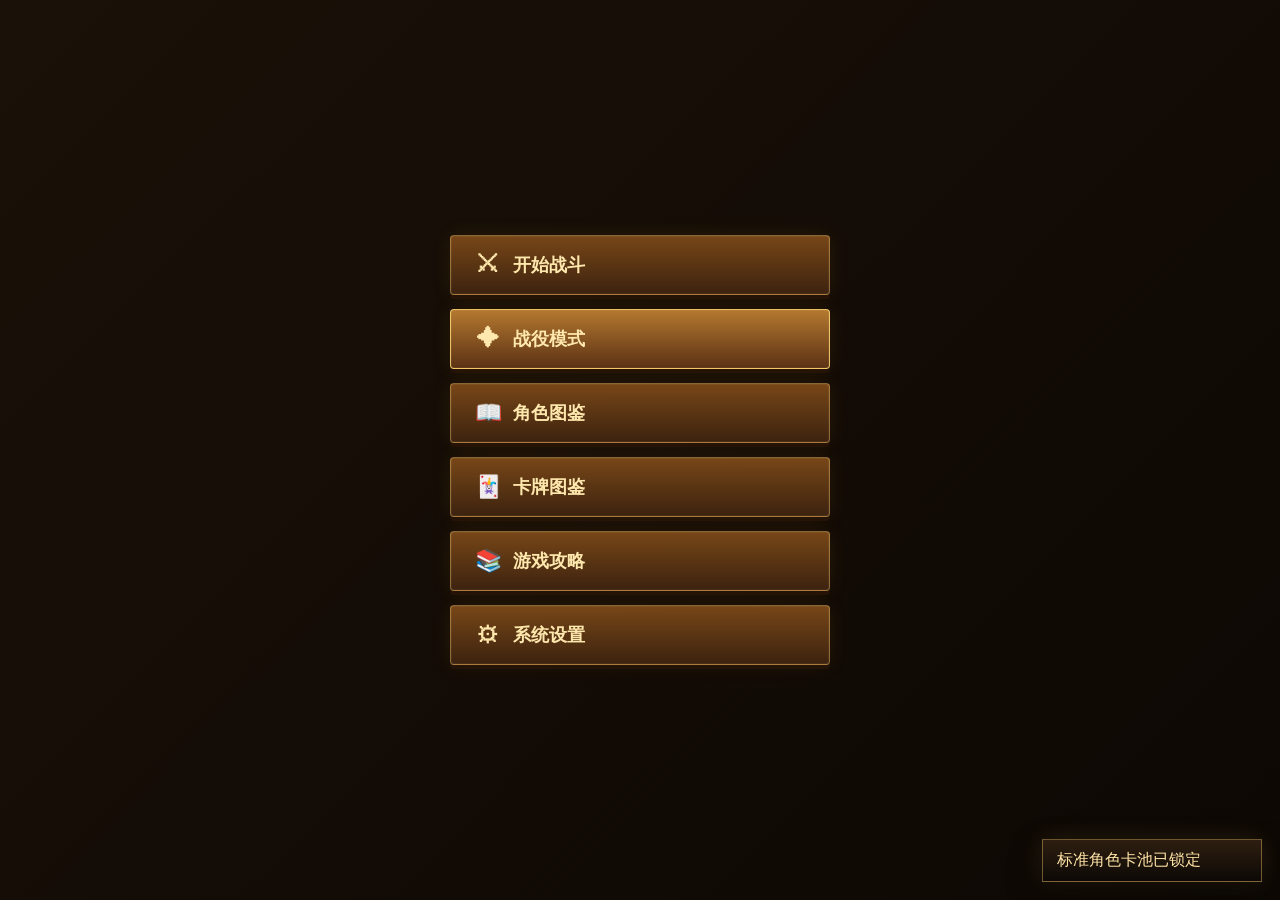
==== commit 702e2bc3: "fix: isolate modal input and preserve battle layout" ====
--- a/index.html
+++ b/index.html
@@ -7205,7 +7205,9 @@
           this.showToast(`已选择生成卡组${this.selectedDeck.name}`);
         });
         document.getElementById("startBattleBtn")?.addEventListener("click", () => this.startBattle());
-        document.getElementById("endTurnBtn")?.addEventListener("click", () => gameEngine.resolveAction({ type: "endTurn", side: "player" }));
+        document.getElementById("endTurnBtn")?.addEventListener("click", () => {
+          if (!this.isModalOpen()) gameEngine.resolveAction({ type: "endTurn", side: "player" });
+        });
         document.getElementById("battleSettingsBtn")?.addEventListener("click", () => this.openSettings());
         document.getElementById("battleExitBtn")?.addEventListener("click", () => {
           this.openConfirm({
@@ -7238,6 +7240,17 @@
         document.getElementById("saveCustomBtn")?.addEventListener("click", () => this.saveCustom());
         document.querySelector("[data-modal-close]")?.addEventListener("click", () => this.closeModal());
         document.querySelectorAll("[data-modal-close]").forEach(el => el.addEventListener("click", () => this.closeModal()));
+        document.addEventListener("keydown", event => {
+          if (event.key !== "Tab" || !this.isModalOpen()) return;
+          const modal = document.getElementById("gameModal");
+          const targets = [...modal.querySelectorAll('button:not([disabled]), [href], input:not([disabled]), select:not([disabled]), textarea:not([disabled]), [tabindex]:not([tabindex="-1"])')]
+            .filter(element => element.getClientRects().length && !element.closest("[inert]"));
+          const index = targets.indexOf(document.activeElement);
+          if (index < 0 || (!event.shiftKey && index === targets.length - 1) || (event.shiftKey && index === 0)) {
+            event.preventDefault();
+            (event.shiftKey ? targets.at(-1) : targets[0])?.focus();
+          }
+        }, true);
       },
 
       showToast(message, type = "info") {
@@ -7251,13 +7264,22 @@
         setTimeout(() => toast.remove(), 1800);
       },
 
+      isModalOpen() {
+        return !document.getElementById("gameModal").classList.contains("hidden");
+      },
+
       openModal(title, bodyHtml, options = {}) {
         const modal = document.getElementById("gameModal");
+        this._modalRevision = (this._modalRevision || 0) + 1;
         // Save the element that held focus before the modal opened, so we can
         // restore it on close. Only save when focus is not already inside the
         // modal (avoids overwriting on nested open sequences).
         if (!modal.contains(document.activeElement)) {
           this._lastFocusedBeforeModal = document.activeElement;
+        }
+        if (!this._modalBackground) {
+          this._modalBackground = [...document.querySelectorAll(".screen")].map(element => ({ element, inert: element.inert }));
+          this._modalBackground.forEach(({ element }) => { element.inert = true; });
         }
         document.getElementById("modalTitle").textContent = title;
         document.getElementById("modalBody").innerHTML = bodyHtml;
@@ -7274,6 +7296,9 @@
 
       closeModal() {
         const modal = document.getElementById("gameModal");
+        this._modalRevision = (this._modalRevision || 0) + 1;
+        this._modalBackground?.forEach(({ element, inert }) => { element.inert = inert; });
+        this._modalBackground = null;
         // Move focus OUT of the modal BEFORE applying aria-hidden="true".
         // Otherwise Chrome blocks the attribute and logs:
         //   "Blocked aria-hidden on an element because its descendant retained focus."
@@ -13636,9 +13661,11 @@
       max-height: none !important;
       padding: 0 8px 6px !important;
       gap: 12px !important;
-      justify-content: center !important;
+      justify-content: safe center !important;
       align-items: end !important;
-      overflow: visible !important;
+      overflow-x: auto !important;
+      overflow-y: hidden !important;
+      overscroll-behavior-x: contain;
       border-color: rgba(222, 169, 76, .24) !important;
       background:
         radial-gradient(ellipse at 50% 100%, rgba(226, 171, 75, .08), transparent 52%),
@@ -14279,9 +14306,40 @@
       grid-template-rows: minmax(0, 1fr) !important;
     }
     body.battle-mode .hand-dock-v3 #playerHand {
-      height: 100% !important;
+      /* Reserve the existing hover lift inside the horizontal scrollport.
+         Cards can never hit-test outside their own command-free column. */
+      height: calc(100% + 64px) !important;
+      margin-top: -64px !important;
+      padding-top: 48px !important;
       min-height: 0 !important;
       max-height: none !important;
+    }
+  }
+  /* Width and height both constrain the battle budget. On small/short viewports
+     keep a readable arena and scroll the screen to reach the full hand/commands. */
+  @media (max-width: 980px), (max-height: 700px) {
+    body.battle-mode #screen-battle {
+      height: 100dvh !important;
+      min-height: 0 !important;
+      overflow-x: hidden !important;
+      overflow-y: auto !important;
+    }
+    body.battle-mode .battle-layout-v3 {
+      height: auto !important;
+      min-height: 100dvh !important;
+      max-height: none !important;
+      grid-template-rows: auto minmax(600px, 1fr) auto !important;
+      overflow: visible !important;
+    }
+    body.battle-mode .battle-stage-v3 {
+      min-height: 600px !important;
+    }
+    body.battle-mode #battlefield {
+      /* Both full stat panels need separate vertical space on narrow screens. */
+      min-height: 520px !important;
+    }
+    body.battle-mode #playerHand {
+      touch-action: pan-x pan-y;
     }
   }
   body.home-mode .home-title-screen.image-load-failed {
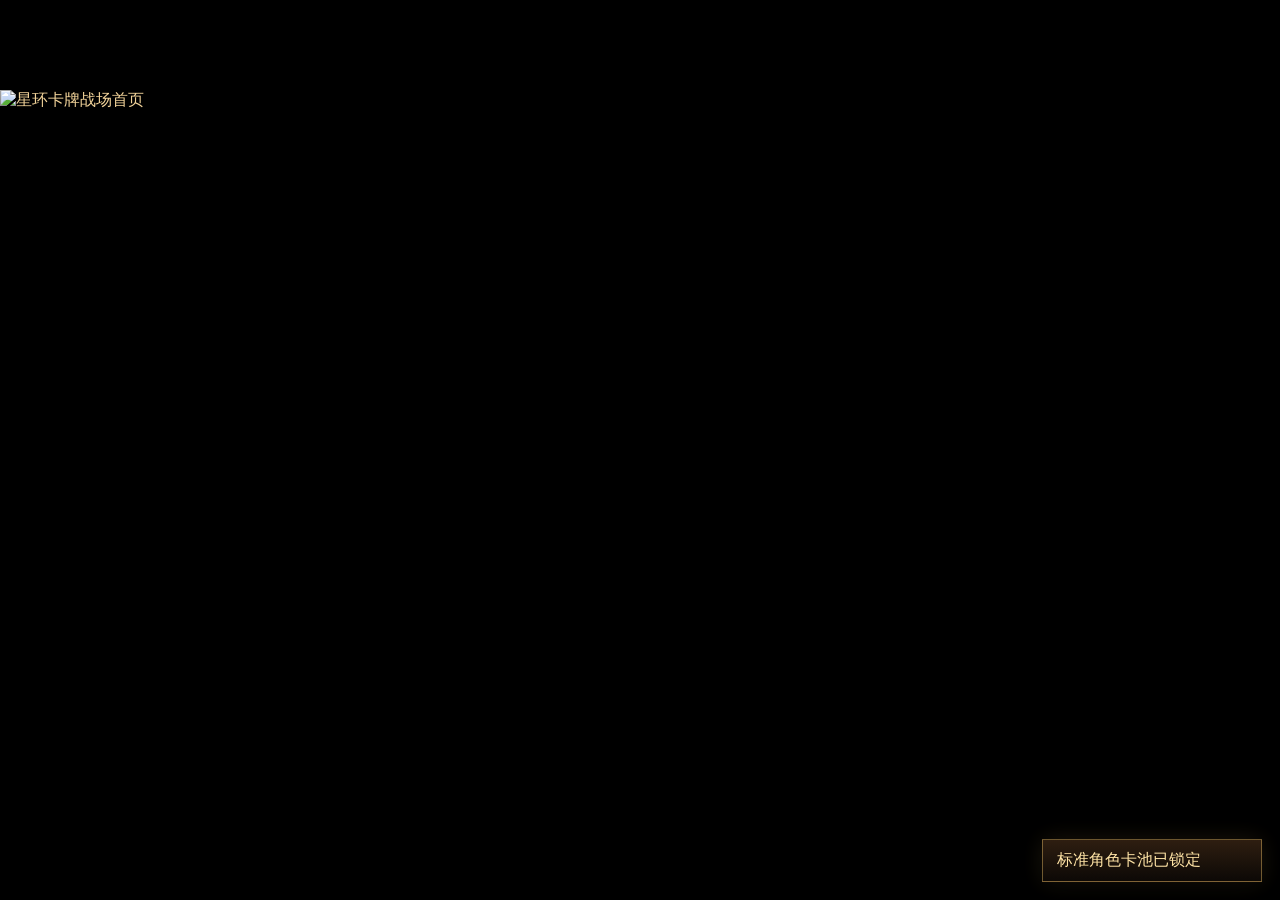
==== commit 29146540: "feat: stage premium character battle presentation" ====
--- a/index.html
+++ b/index.html
@@ -5141,7 +5141,7 @@
       <div class="battle-layout battle-layout-v3">
         <div class="battle-top">
           <div class="battle-brand"><div class="brand-mark">✦</div><span>星环战场</span></div>
-          <div class="battle-round"><span id="turnLabel">玩家回合</span><b id="battleRoundLabel">第 1 回合</b><span>古代遗迹</span></div>
+          <div class="battle-round"><span id="turnLabel">玩家回合</span><b id="battleRoundLabel">第 1 回合</b><span id="battleSceneLabel">古代遗迹</span></div>
           <div class="battle-actions battle-icon-actions">
             <button class="pixel-btn battle-icon-btn" id="battleCodexBtn" type="button" title="角色图鉴">📖</button>
             <button class="pixel-btn battle-icon-btn" id="battleSettingsBtn" type="button" title="系统设置">⚙</button>
@@ -5152,6 +5152,8 @@
           <div class="battlefield battlefield-v3" id="battlefield">
             <canvas id="effectsCanvas"></canvas>
             <div class="arena-skyline"></div>
+            <div class="arena-sigil" aria-hidden="true"></div>
+            <div class="turn-announcement" id="turnAnnouncement" aria-live="polite"></div>
             <div class="skill-banner" id="skillBanner"></div>
             <div class="played-card-stage" id="playedCardStage"></div>
             <div class="arena-center">
@@ -5213,6 +5215,7 @@
     </div>
   </main>
 
+  <script src="js/battle-presentation.js"></script>
   <script>
     const UI_ATLAS = {
       src: "assets/ui/battle-ui-atlas.png",
@@ -5281,7 +5284,7 @@
     function atlasBackgroundVars(prefix, name, targetW, targetH) {
       const sprite = UI_ATLAS.sprites[name];
       if (!sprite) return "";
-      const spriteFile = `assets/ui/sprites/${name}.png`;
+      const spriteFile = globalThis.BattlePresentation?.assetUrl(`assets/ui/sprites/${name}.png`) || `assets/ui/sprites/${name}.png`;
       if (targetW && targetH) {
         return [
           `--${prefix}-image:url('${spriteFile}')`,
@@ -5547,7 +5550,7 @@
       const v2Path = cardArtV2AssetPath(card);
       if (v2Path) {
         return [
-          `--atlas-art-image:url('${v2Path}')`,
+          `--atlas-art-image:url('${globalThis.BattlePresentation?.assetUrl(v2Path) || v2Path}')`,
           "--atlas-art-size:cover",
           "--atlas-art-position:center"
         ].join(";");
@@ -6443,9 +6446,16 @@
       const base = COMBAT_DRAMA_TIMING[tier] || COMBAT_DRAMA_TIMING.normal;
       if (settings.animation !== "low") return { ...base, tier };
       const lowTotal = tier === "ultimate" ? 2700 : tier === "advanced" ? 2200 : Math.max(1200, Math.round(base.totalMin * .72));
+      const lowScale = lowTotal / base.totalMin;
       return {
         ...base,
         tier,
+        enter: Math.round(base.enter * lowScale),
+        focus: Math.round(base.focus * lowScale),
+        charge: Math.round(base.charge * lowScale),
+        cast: Math.round(base.cast * lowScale),
+        impact: Math.round(base.impact * lowScale),
+        outro: Math.round(base.outro * lowScale),
         numbers: Math.max(1100, Math.round(base.numbers * .82)),
         totalMin: lowTotal
       };
@@ -6844,6 +6854,7 @@
           this.rafId = null;
         }
         this.particles = [];
+        globalThis.BattlePresentation?.stop();
         this.clearCanvas();
       },
       clearCanvas() {
@@ -6872,39 +6883,10 @@
         const field = document.getElementById("battlefield");
         const banner = document.getElementById("skillBanner");
         const stage = document.getElementById("playedCardStage");
-        const bannerText = drama.tier === "ultimate" ? "终极技能" : drama.tier === "advanced" ? "高级技能" : card.name;
-        const subtitleText = drama.tier === "ultimate" ? card.name : drama.tier === "advanced" ? `${card.element}元素释放` : "";
         banner.textContent = "";
         banner.className = "skill-banner";
-        stage.className = "played-card-stage";
-        const castColor = this.color(card.element);
-        stage.style.setProperty("--elm-p1", castColor);
-        stage.style.setProperty("--elm-p2", castColor);
-        stage.style.setProperty("--elm-glow", castColor + "66");
-        const sourceCardEl = card?.instanceId ? document.querySelector(`#playerHand .card[data-instance-id="${card.instanceId}"]`) : null;
-        stage.innerHTML = `
-          <div class="ultimate-backdrop"></div>
-          <div class="ultimate-rays"></div>
-          <div class="cast-vortex"></div>
-          <div class="cast-ring"></div>
-          <div class="cast-banner">${bannerText}</div>
-          <div class="played-card-wrap"></div>
-          <div class="cast-burst"></div>
-          <div class="cast-subtitle">${subtitleText}</div>
-        `;
-        const wrap = stage.querySelector(".played-card-wrap");
-        if (sourceCardEl) {
-          const clone = sourceCardEl.cloneNode(true);
-          clone.classList.remove("playing", "selected", "unplayable");
-          clone.removeAttribute("tabindex");
-          wrap.appendChild(clone);
-        } else {
-          wrap.innerHTML = renderCard(card, false);
-        }
-        void banner.offsetWidth;
-        void stage.offsetWidth;
-        banner.className = "skill-banner";
         stage.className = `played-card-stage show ${drama.tier}`;
+        globalThis.BattlePresentation?.begin(card, result, drama, stage);
         document.body.classList.add(`${drama.tier}-drama`);
         setTimeout(() => {
           if (!gameEngine.isActiveBattle(battleState, battleSessionId)) return;
@@ -6915,14 +6897,9 @@
           flash?.classList.remove("on", "special");
           document.body.classList.remove(`${drama.tier}-drama`);
           resetBattleViewTransform();
-        }, drama.totalMin);
+          globalThis.BattlePresentation?.finish();
+        }, scaledDramaMs(drama.totalMin));
         const settings = uiRenderer?.settings || DEFAULT_GAME_SETTINGS;
-        if (card.skillTier === "advanced" || card.skillTier === "special") {
-          document.getElementById("screenFlash").classList.remove("on");
-          document.getElementById("screenFlash").classList.toggle("special", card.skillTier === "special");
-          void document.getElementById("screenFlash").offsetWidth;
-          document.getElementById("screenFlash").classList.add("on");
-        }
         const impactDelay = scaledDramaMs(drama.enter + drama.focus + drama.charge + drama.cast);
         setTimeout(() => {
           if (!gameEngine.isActiveBattle(battleState, battleSessionId)) return;
@@ -6940,6 +6917,7 @@
           targetUnit?.classList.add(impactClass);
           const impactSound = audioManager?.cardImpactSoundEvent?.(card, result);
           if (impactSound) audioManager.play(impactSound);
+          audioManager?.playElement?.(card, result);
           const visualAmounts = result.visualAmounts?.length ? result.visualAmounts : result.amount > 0 ? [{ amount: result.amount, side: numberSide, type: card.effectType }] : [];
           field.querySelectorAll(".float-text").forEach(el => el.remove());
           visualAmounts.filter(item => item.amount > 0).forEach((item, index) => {
@@ -6947,8 +6925,9 @@
             const side = item.side || numberSide;
             const effectType = item.type || card.effectType;
             text.className = `float-text ${drama.tier} ${result.intent || ""}`;
-            text.style.setProperty("--fx-x", side === "player" ? "28%" : "72%");
-            text.style.setProperty("--fx-y", `calc(${side === "player" ? "58%" : "50%"} + ${index * 24}px)`);
+            const point = globalThis.BattlePresentation?.anchor(side);
+            text.style.setProperty("--fx-x", point ? `${point.x}px` : side === "player" ? "28%" : "72%");
+            text.style.setProperty("--fx-y", point ? `${point.y - 40 + index * 24}px` : "50%");
             text.style.setProperty("--fx-color", this.textColor(effectType, card.element));
             text.textContent = this.valuePrefix(effectType) + formatNumber(item.amount);
             field.appendChild(text);
@@ -6972,25 +6951,14 @@
             resetBattleViewTransform();
           }, scaledDramaMs(420));
         }, impactDelay);
-        const rect = this.canvas.getBoundingClientRect();
+        // Compatibility: main's particle generator advanced the shared seeded
+        // RNG seven times per particle. Preserve that exact sequence for saved
+        // seeds/replays; the new director itself never consumes combat RNG.
         const animMul = settings.animation === "low" ? .35 : settings.animation === "high" ? 1.25 : 1;
         const baseCount = drama.tier === "ultimate" ? 180 : drama.tier === "advanced" ? 120 : drama.tier === "strong" ? 86 : drama.tier === "enhanced" ? 58 : 38;
         const count = Math.round(baseCount * animMul);
-        const color = this.color(card.element);
-        for (let i = 0; i < count; i++) {
-          const angle = (result.targetId === "player" ? Math.PI : 0) + (rng() - .5) * 1.15;
-          const speed = 2 + rng() * (card.skillTier === "special" ? 9 : 6);
-          this.particles.push({
-            x: rect.width * .5,
-            y: rect.height * (.48 + (rng() - .5) * .18),
-            vx: Math.cos(angle) * speed + (rng() - .5) * 1.2,
-            vy: Math.sin(angle) * speed - rng() * 2.8,
-            life: 54 + rng() * (drama.tier === "ultimate" ? 70 : drama.tier === "advanced" ? 52 : 32),
-            color,
-            size: 2 + rng() * (drama.tier === "ultimate" ? 7 : drama.tier === "advanced" ? 5 : 4),
-            shape: this.shape(card.element)
-          });
-        }
+        for (let i = 0; i < count * 7; i++) rng();
+
       },
       showMechanicPopups(result, drama) {
         const field = document.getElementById("battlefield");
@@ -7011,16 +6979,7 @@
         });
       },
       showTargetImpact(result, card, drama) {
-        const field = document.getElementById("battlefield");
-        if (!field) return;
-        const side = result.visualTargets?.impact || result.targetId;
-        const el = document.createElement("div");
-        el.className = `target-impact ${drama.tier} ${result.intent || ""}`;
-        el.style.setProperty("--fx-x", side === "player" ? "28%" : "72%");
-        el.style.setProperty("--fx-y", side === "player" ? "58%" : "50%");
-        el.style.setProperty("--fx-color", this.color(card.element));
-        field.appendChild(el);
-        setTimeout(() => el.remove(), drama.tier === "ultimate" ? 1450 : drama.tier === "advanced" ? 1150 : 760);
+        globalThis.BattlePresentation?.impact(card, result, drama);
       },
       showSummonGuardDamage(guardEvent) {
         const field = document.getElementById("battlefield");
@@ -7120,7 +7079,8 @@
         }
         const rect = this.canvas.getBoundingClientRect();
         this.ctx.clearRect(0, 0, rect.width, rect.height);
-        this.drawAmbient(rect);
+        if (!globalThis.BattlePresentation?.lowMotion()) this.drawAmbient(rect);
+        globalThis.BattlePresentation?.draw(this.ctx);
         this.particles = this.particles.filter(p => p.life > 0);
         this.particles.forEach(p => {
           p.x += p.vx;
@@ -7288,6 +7248,7 @@
         modal.setAttribute("aria-hidden", "false");
         modal.removeAttribute("inert");
         if (options.afterRender) options.afterRender();
+        globalThis.BattlePresentation?.decorateCharacters();
         // Move keyboard focus into the modal so keyboard and screen-reader
         // users land inside the dialog rather than on the dimmed page behind.
         const focusTarget = modal.querySelector('button:not([disabled]), [href], input:not([disabled]), select:not([disabled]), textarea:not([disabled]), [tabindex]:not([tabindex="-1"])');
@@ -7611,7 +7572,7 @@
         const enemyLevel = clamp(playerDeck.level + Math.floor(rng() * 11) - 5, 1, 100);
         const enemyDeck = deckBuilder.createDeck({ race: enemyRace, profession: enemyProfession, level: enemyLevel, element: pick(ELEMENTS), includeCustom: false });
         gameEngine.start(playerDeck, enemyDeck);
-        document.getElementById("battlefield").style.setProperty("--battle-bg", `url("${battleBackgroundFor(playerDeck, enemyDeck)}")`);
+        document.getElementById("battlefield").style.setProperty("--battle-bg", `url("${globalThis.BattlePresentation?.assetUrl(battleBackgroundFor(playerDeck, enemyDeck)) || battleBackgroundFor(playerDeck, enemyDeck)}")`);
         this.nav("battle");
         this.render();
         this.showToast(`开始对战：${playerDeck.name}`);
@@ -7664,8 +7625,14 @@
           }
           resetBattleViewTransform();
         }, { passive: false }));
+        document.querySelectorAll("#playerHand .card").forEach(el => el.addEventListener("keydown", event => {
+          if (event.key !== "Enter" && event.key !== " ") return;
+          event.preventDefault();
+          el.click();
+        }));
         this.renderLog();
         this.bindBattleCardPreview();
+        globalThis.BattlePresentation?.render(gameEngine.state);
       },
       renderDuelUnit(id, fighter, isPlayer) {
         const hpPct = clamp((displayHp(fighter) / fighter.maxHp) * 100, 0, 100);
@@ -7834,6 +7801,8 @@
     }
 
     function unitSpriteFor(fighter) {
+      const hero = globalThis.BattlePresentation?.heroFor(fighter);
+      if (hero) return hero.src;
       if (fighter.race === "龙族") return ASSETS.units.youngDragon;
       if (fighter.race === "恶魔") return ASSETS.units.demonWarrior;
       if (fighter.race === "兽人族") return ASSETS.units.orcWarrior;
@@ -9400,7 +9369,7 @@
       const preloadReady = preloadCriticalAndWait(criticalSrcs, 800);
       preloadBattleAssets([playerDeck, enemyDeck], "battle-start-decks");
       gameEngine.start(playerDeck, enemyDeck);
-      document.getElementById("battlefield").style.setProperty("--battle-bg", `url("${battleBackgroundFor(playerDeck, enemyDeck)}")`);
+      document.getElementById("battlefield").style.setProperty("--battle-bg", `url("${globalThis.BattlePresentation?.assetUrl(battleBackgroundFor(playerDeck, enemyDeck)) || battleBackgroundFor(playerDeck, enemyDeck)}")`);
       preloadBattleAssets([playerDeck, enemyDeck], "battle-start-fighters");
       await preloadReady;
       battlePerfMonitor.log("critical-preload", { elapsedMs: Math.round(performance.now() - battlePerfMonitor.battleStart) });
@@ -9517,7 +9486,7 @@
       const visualTier = inferVisualTier(card);
       const frameStyle = atlasBackgroundStyle(cardFrameSprite(card), 162, 286);
       const costSprite = card.cost >= 1 && card.cost <= 10 ? `cost${card.cost}` : "";
-      const costStyle = costSprite ? `--cost-sprite-img:url('assets/ui/sprites/${costSprite}.png')` : "";
+      const costStyle = costSprite ? `--cost-sprite-img:url('${globalThis.BattlePresentation?.assetUrl(`assets/ui/sprites/${costSprite}.png`) || `assets/ui/sprites/${costSprite}.png`}')` : "";
       const artStyle = cardArtBackgroundStyle(card);
       return `
         <div class="card-encyclopedia-card-wrap">
@@ -9811,6 +9780,7 @@
       if (screen === "setup") { this.openBattlePrep(); return; }
       if (screen === "custom") { this.nav("deck"); return; }
       originalNavStandard.call(this, screen);
+      if (screen === "result") globalThis.BattlePresentation?.result(gameEngine.state);
       if (screen === "deck") this.renderDeckManager(this.codexMode || "guide");
     };
 
@@ -10048,7 +10018,7 @@
       const visualTier = inferVisualTier(card);
       const frameStyle = atlasBackgroundStyle(cardFrameSprite(card), 162, 286);
       const costSprite = effectiveCost >= 1 && effectiveCost <= 10 ? `cost${effectiveCost}` : "";
-      const costStyle = costSprite ? `--cost-sprite-img:url('assets/ui/sprites/${costSprite}.png')` : "";
+      const costStyle = costSprite ? `--cost-sprite-img:url('${globalThis.BattlePresentation?.assetUrl(`assets/ui/sprites/${costSprite}.png`) || `assets/ui/sprites/${costSprite}.png`}')` : "";
       const artStyle = cardArtBackgroundStyle(card);
       const advantageHint = cardHasAdvantageAgainst(card, currentTarget) ? `<div class="card-advantage-badge">克制 +20%</div>` : "";
       const orbitHtml = effectiveCost >= 8 ? `
@@ -10056,7 +10026,7 @@
           <span class="orbit orbit-1"></span>${effectiveCost >= 9 ? '<span class="orbit orbit-2"></span>' : ''}${effectiveCost >= 10 ? '<span class="orbit orbit-3"></span>' : ''}
         </div>` : '';
       return `
-        <div class="card ${unplayable ? "unplayable" : ""} card-tier-${visualTier}" data-visual-tier="${visualTier}" data-instance-id="${escapeHtml(card.instanceId)}" data-tier="${tier}" data-drama-tier="${dramaTierNameFor(card)}" data-cost="${effectiveCost}" data-element="${escapeHtml(card.element)}" data-effect="${escapeHtml(card.effectType)}" data-symbol="${escapeHtml(card.mark || "✦")}" style="--c1:${c1};--c2:${c2};${frameStyle}">
+        <div class="card ${unplayable ? "unplayable" : ""} card-tier-${visualTier}" data-visual-tier="${visualTier}" data-instance-id="${escapeHtml(card.instanceId)}" role="button" tabindex="0" aria-disabled="${Boolean(unplayable)}" aria-label="${escapeHtml(card.name)}，${effectiveCost} 能量。${escapeHtml(card.description)}" data-tier="${tier}" data-drama-tier="${dramaTierNameFor(card)}" data-cost="${effectiveCost}" data-element="${escapeHtml(card.element)}" data-effect="${escapeHtml(card.effectType)}" data-symbol="${escapeHtml(card.mark || "✦")}" style="--c1:${c1};--c2:${c2};${frameStyle}">
           ${orbitHtml}
           <div class="card-top">
             <div class="card-name">${escapeHtml(formatCardTitle(card))}</div>
@@ -10084,7 +10054,7 @@
       const advantageLine = currentAdvantageText(card, gameEngine.state?.enemy);
       const visualTier = inferVisualTier(card);
       return `
-        <div class="preview-card-title" data-visual-tier="${visualTier}"><span>${escapeHtml(formatCardTitle(card))}</span><span>${costSprite ? `<span class="atlas-status-icon" style="--cost-sprite:url('assets/ui/sprites/${costSprite}.png')"></span>` : ""}${escapeHtml(shownCost)} 能量</span></div>
+        <div class="preview-card-title" data-visual-tier="${visualTier}"><span>${escapeHtml(formatCardTitle(card))}</span><span>${costSprite ? `<span class="atlas-status-icon" style="--cost-sprite:url('${globalThis.BattlePresentation?.assetUrl(`assets/ui/sprites/${costSprite}.png`) || `assets/ui/sprites/${costSprite}.png`}')"></span>` : ""}${escapeHtml(shownCost)} 能量</span></div>
         <div class="preview-card-meta">
           <span class="pill">${escapeHtml(card.element)}</span>
           <span class="pill">${typeName}${rankText ? ` · ${rankText}` : ""}</span>
@@ -10148,4204 +10118,7 @@
   <script src="js/campaign-ui.js"></script>
 
 
-  <style id="battle-visual-polish-final">
-
-
-    body.battle-mode .battle-top {
-      grid-template-columns: 300px minmax(260px, 1fr) 236px !important;
-      min-height: 58px !important;
-      padding: 4px 22px !important;
-      background: linear-gradient(180deg, rgba(0,0,0,.92), rgba(10,8,5,.68)) !important;
-    }
-
-    body.battle-mode .battle-stage-v3 {
-      grid-template-columns: minmax(0, 1fr) 330px !important;
-      gap: 10px !important;
-      padding: 5px 18px 0 !important;
-      min-height: 0 !important;
-    }
-
-    body.battle-mode .battlefield-v3 {
-      border-color: rgba(226,168,70,.62) !important;
-      background:
-        linear-gradient(180deg, rgba(0,0,0,.04), rgba(0,0,0,.16) 58%, rgba(0,0,0,.44)),
-        var(--battle-bg, url("assets/backgrounds/bg_plains_ruins.png")) center bottom / cover no-repeat !important;
-    }
-
-    body.battle-mode .battlefield-v3 .duel-unit.player-unit {
-      left: 16% !important;
-      bottom: 14% !important;
-    }
-
-    body.battle-mode .battlefield-v3 .duel-unit.enemy-unit {
-      right: 20% !important;
-      bottom: 14% !important;
-    }
-
-    body.battle-mode .battlefield-v3 .unit-sprite {
-      max-width: 292px !important;
-      max-height: 232px !important;
-      filter: drop-shadow(0 18px 0 rgba(0,0,0,.26)) !important;
-    }
-
-    body.battle-mode .battle-hud {
-      width: 310px !important;
-      max-width: 310px !important;
-    }
-
-    body.battle-mode .battle-hud-player {
-      left: 22px !important;
-      bottom: 22px !important;
-    }
-
-    body.battle-mode .battle-hud-enemy {
-      right: 24px !important;
-      top: 20px !important;
-    }
-
-    body.battle-mode .fighter-card {
-      border: 1px solid rgba(228,169,70,.66) !important;
-      background: linear-gradient(180deg, rgba(17,30,29,.92), rgba(6,8,8,.96)) !important;
-      box-shadow: inset 0 0 0 1px rgba(255,225,135,.13), 0 12px 28px rgba(0,0,0,.42) !important;
-    }
-
-    body.battle-mode .battle-hud-enemy .fighter-card {
-      background: linear-gradient(180deg, rgba(55,25,18,.92), rgba(9,7,6,.96)) !important;
-    }
-
-    body.battle-mode .log-panel-v3 {
-      width: 330px !important;
-      border: 1px solid rgba(229,170,70,.66) !important;
-      background: linear-gradient(180deg, rgba(10,15,16,.94), rgba(4,5,5,.98)) !important;
-      box-shadow: inset 0 0 0 1px rgba(255,225,135,.12), inset 0 0 42px rgba(0,0,0,.6) !important;
-    }
-
-    body.battle-mode .log-panel-v3 .tabs {
-      padding: 12px 14px 8px !important;
-      border-bottom: 1px solid rgba(225,165,62,.3) !important;
-    }
-
-    body.battle-mode .log-panel-v3 h3 {
-      color: #ffe5a0 !important;
-      font-size: 20px !important;
-      text-shadow: 0 2px 6px #000 !important;
-    }
-
-    body.battle-mode .log-list {
-      padding: 12px 14px 18px !important;
-      scrollbar-width: thin;
-      scrollbar-color: rgba(218,159,58,.55) rgba(0,0,0,.25);
-    }
-
-    body.battle-mode #battleLog > * {
-      margin: 0 0 10px !important;
-      padding: 9px 10px 9px 14px !important;
-      border-left: 2px solid rgba(238,182,76,.7) !important;
-      background: linear-gradient(90deg, rgba(221,160,57,.12), rgba(0,0,0,.08)) !important;
-      color: #ead8aa !important;
-      line-height: 1.45 !important;
-    }
-
-    body.battle-mode #battleLog > *::before {
-      content: "" !important;
-      display: inline-block !important;
-      width: 7px !important;
-      height: 7px !important;
-      margin-right: 8px !important;
-      border-radius: 50% !important;
-      background: #e6b45d !important;
-      box-shadow: 0 0 8px rgba(230,180,93,.45) !important;
-      vertical-align: 1px !important;
-    }
-
-    body.battle-mode #toggleLogBtn {
-      min-height: 38px !important;
-      padding: 8px 14px !important;
-      border: 1px solid rgba(223,168,70,.58) !important;
-      background: linear-gradient(180deg, rgba(77,55,24,.92), rgba(23,18,12,.95)) !important;
-      color: #ffe1a1 !important;
-      box-shadow: inset 0 0 0 1px rgba(255,231,155,.12) !important;
-    }
-
-    body.battle-mode .hand-dock-v3 {
-      grid-template-columns: 180px minmax(0, 1fr) 520px !important;
-      height: 366px !important;
-      min-height: 366px !important;
-      margin-top: -34px !important;
-      padding: 18px 18px 14px !important;
-      gap: 10px !important;
-      position: relative !important;
-      z-index: 30 !important;
-      border-top: 1px solid rgba(225,171,72,.5) !important;
-      border-bottom: 1px solid rgba(92,67,31,.75) !important;
-      background:
-        radial-gradient(circle at 50% -18%, rgba(196,139,48,.18), rgba(0,0,0,0) 42%),
-        repeating-linear-gradient(90deg, rgba(255,220,126,.025) 0 1px, transparent 1px 9px),
-        linear-gradient(180deg, rgba(8,9,9,.98) 0%, rgba(3,4,4,.985) 42%, rgba(0,1,1,.99) 100%) !important;
-      box-shadow: inset 0 1px 0 rgba(255,221,123,.2), inset 0 18px 34px rgba(0,0,0,.28), 0 -22px 46px rgba(0,0,0,.34) !important;
-      backdrop-filter: none !important;
-    }
-
-    body.battle-mode .hand-command-strip {
-      display: grid !important;
-      grid-template-rows: auto auto !important;
-      align-items: center !important;
-      justify-items: center !important;
-      align-content: center !important;
-      padding: 10px 8px !important;
-      border: 1px solid rgba(226,168,70,.42) !important;
-      background: linear-gradient(180deg, rgba(15,20,20,.52), rgba(4,5,5,.82)) !important;
-      box-shadow: inset 0 0 0 1px rgba(255,225,135,.1) !important;
-    }
-
-    body.battle-mode #endTurnBtn,
-    body.battle-mode .hand-command-strip #endTurnBtn {
-      order: 1 !important;
-      width: 166px !important;
-      height: 166px !important;
-      min-width: 166px !important;
-      background: url("assets/ui/sprites/endTurnCircle.png") center / contain no-repeat !important;
-      color: #fff1bd !important;
-      font-size: 23px !important;
-      font-weight: 900 !important;
-      text-shadow: 0 2px 8px #000, 0 0 14px rgba(255,196,82,.75) !important;
-      border: 0 !important;
-      box-shadow: none !important;
-    }
-
-    body.battle-mode .deck-counters {
-      order: 2 !important;
-      width: 100% !important;
-      justify-content: center !important;
-      align-self: start !important;
-    }
-
-    body.battle-mode .deck-counters .energy-badge {
-      width: 150px !important;
-      text-align: center !important;
-      padding: 6px 10px !important;
-      border: 1px solid rgba(248,214,99,.64) !important;
-      background: rgba(0,0,0,.58) !important;
-      color: #ffe36f !important;
-      font-size: 24px !important;
-      font-weight: 900 !important;
-      text-shadow: 0 2px 5px #000 !important;
-    }
-
-    body.battle-mode .hand-dock-v3 .hand-row {
-      height: 342px !important;
-      min-height: 342px !important;
-      padding: 4px 0 0 !important;
-      gap: 6px !important;
-      justify-content: center !important;
-      align-items: end !important;
-      overflow: visible !important;
-      border: 0 !important;
-      background: transparent !important;
-      box-shadow: none !important;
-    }
-
-    body.battle-mode .hand-dock-v3 .card,
-    body.battle-mode .played-card-stage .card {
-      width: 210px !important;
-      flex: 0 0 210px !important;
-      height: 340px !important;
-      min-height: 340px !important;
-      max-height: 340px !important;
-      grid-template-rows: 38px 24px 148px 70px !important;
-      gap: 6px !important;
-      padding: 16px 15px 10px !important;
-      overflow: hidden !important;
-      background-color: rgba(28,21,12,.94) !important;
-      border-color: rgba(255,213,106,.56) !important;
-      box-shadow:
-        inset 0 0 0 2px rgba(0,0,0,.36),
-        inset 0 0 0 3px rgba(255,226,142,.14),
-        0 10px 0 rgba(0,0,0,.22),
-        0 18px 30px rgba(0,0,0,.48) !important;
-    }
-
-    body.battle-mode .played-card-stage .card {
-      filter: drop-shadow(0 0 22px var(--elm-glow, transparent)) !important;
-    }
-
-    /* Played card – larger art, tighter art↔desc gap */
-    body.battle-mode .played-card-stage .card {
-      height: 358px !important;
-      min-height: 358px !important;
-      max-height: 358px !important;
-      grid-template-rows: 38px 24px 190px 70px !important;
-      gap: 3px !important;
-    }
-    body.battle-mode .played-card-stage .card-art {
-      height: 190px !important;
-      min-height: 190px !important;
-    }
-    body.battle-mode .played-card-stage .card-desc {
-      margin-top: 2px !important;
-    }
-
-    body.battle-mode .hand-dock-v3 .card:hover,
-    body.battle-mode .hand-dock-v3 .card:focus,
-    body.battle-mode .hand-dock-v3 .card.selected {
-      transform: translateY(-10px) !important;
-      z-index: 20 !important;
-      outline: 0 !important;
-      border-color: rgba(255,207,86,.72) !important;
-      box-shadow: 0 20px 34px rgba(0,0,0,.55), inset 0 0 0 1px rgba(255,210,92,.32) !important;
-    }
-
-    body.battle-mode .hand-dock-v3 .card-top {
-      position: relative !important;
-      display: grid !important;
-      grid-template-columns: 1fr !important;
-      min-height: 38px !important;
-      padding: 3px 22px 2px !important;
-      align-items: center !important;
-      background: linear-gradient(180deg, rgba(8,9,9,.18), rgba(9,7,4,.06) 74%, rgba(0,0,0,0)) !important;
-      border: 0 !important;
-      box-shadow: inset 0 -1px 0 rgba(229,170,70,.24) !important;
-    }
-    body.battle-mode .played-card-stage .card-top {
-      position: relative !important;
-      display: grid !important;
-      grid-template-columns: 1fr !important;
-      min-height: 38px !important;
-      padding: 3px 22px 2px !important;
-      align-items: center !important;
-      background: linear-gradient(180deg, rgba(8,9,9,.35), rgba(9,7,4,.12) 74%, rgba(0,0,0,0)) !important;
-      border: 0 !important;
-      box-shadow: inset 0 -1px 0 rgba(229,170,70,.24) !important;
-    }
-
-    body.battle-mode .hand-dock-v3 .card-name {
-      position: relative !important;
-      z-index: 10 !important;
-      font-size: 17px !important;
-      line-height: 1.12 !important;
-      text-align: center !important;
-      color: #ffedbd !important;
-      text-shadow: 0 1px 2px rgba(0,0,0,.5) !important;
-    }
-    body.battle-mode .played-card-stage .card-name {
-      font-size: 17px !important;
-      line-height: 1.12 !important;
-      text-align: center !important;
-      color: #ffedbd !important;
-      text-shadow: 0 1px 2px rgba(0,0,0,.55) !important;
-    }
-
-    body.battle-mode .hand-dock-v3 .card-cost,
-    body.battle-mode .played-card-stage .card-cost {
-      position: absolute !important;
-      left: -3px !important;
-      top: -4px !important;
-      width: 52px !important;
-      height: 56px !important;
-      min-width: 52px !important;
-      margin: 0 !important;
-      padding: 0 !important;
-      display: block !important;
-      z-index: 8 !important;
-      background: var(--cost-sprite-img) center / contain no-repeat !important;
-      border: 0 !important;
-      border-radius: 0 !important;
-      box-shadow: none !important;
-      filter: none !important;
-      color: transparent !important;
-      font-size: 0 !important;
-      line-height: 0 !important;
-      text-indent: -9999px !important;
-      overflow: hidden !important;
-      text-shadow: none !important;
-      transform: none !important;
-    }
-
-    body.battle-mode .hand-dock-v3 .card-art,
-    body.battle-mode .played-card-stage .card-art {
-      height: 140px !important;
-      min-height: 140px !important;
-      background-size: var(--atlas-art-size, cover) !important;
-      background-position: var(--atlas-art-position, center) !important;
-      background-repeat: no-repeat !important;
-      border: 0 !important;
-      outline: 0 !important;
-      display: grid !important;
-      place-items: center !important;
-      position: relative !important;
-      background-image: var(--atlas-art-image, none) !important;
-      background-color: transparent !important;
-      box-shadow: inset 0 0 0 1px rgba(229,170,70,.16) !important;
-    }
-
-    /* Played card art: override the combined rule above so played card gets larger art */
-    body.battle-mode .played-card-stage .card-art {
-      height: 190px !important;
-      min-height: 190px !important;
-    }
-
-    /* v2 portrait art: taller card + grid to fit 130x170 v2 art without overflow */
-    body.battle-mode .hand-dock-v3 .card {
-      min-height: 324px !important;
-      height: 324px !important;
-      grid-template-rows: auto auto 144px 1fr auto !important;
-    }
-    /* v2 portrait images use contain to show full art without cropping */
-    body.battle-mode .hand-dock-v3 .card-art[style*="--atlas-art-size:cover"],
-    body.battle-mode .played-card-stage .card-art[style*="--atlas-art-size:cover"] {
-      background-size: contain !important;
-    }
-    body.battle-mode .preview-art-box[style*="--atlas-art-size:cover"] {
-      background-size: contain !important;
-    }
-
-    /* ════════════════════════════════════════════════════════════════
-       Card name & description tier colors
-       ════════════════════════════════════════════════════════════════ */
-    /* Base cards – warm platinum */
-    body.battle-mode .hand-dock-v3 .card-tier-basic .card-name {
-      color: #fff0bf !important;
-      text-shadow: 0 1px 3px rgba(80,60,20,.3) !important;
-    }
-    body.battle-mode .hand-dock-v3 .card-tier-basic .card-desc {
-      color: #e8d9aa !important;
-    }
-    body.battle-mode .preview-card-title[data-visual-tier="basic"] {
-      color: #ffe8a9 !important;
-    }
-    body.battle-mode .preview-card-desc[data-visual-tier="basic"] {
-      color: #e8d9aa !important;
-    }
-
-    /* Normal skill Ⅰ–Ⅱ – cool silver-blue */
-    body.battle-mode .hand-dock-v3 .card-tier-normal-low .card-name {
-      color: #d7e8ff !important;
-      text-shadow: 0 1px 3px rgba(40,80,140,.15) !important;
-    }
-    body.battle-mode .hand-dock-v3 .card-tier-normal-low .card-desc {
-      color: #c8d8e8 !important;
-    }
-    body.battle-mode .preview-card-title[data-visual-tier="normal-low"] {
-      color: #d7e8ff !important;
-    }
-    body.battle-mode .preview-card-desc[data-visual-tier="normal-low"] {
-      color: #c8d8e8 !important;
-    }
-
-    /* Normal skill Ⅲ–Ⅳ – cool cyan-blue */
-    body.battle-mode .hand-dock-v3 .card-tier-normal-mid .card-name {
-      color: #bff3ff !important;
-      text-shadow: 0 1px 4px rgba(40,180,220,.2) !important;
-    }
-    body.battle-mode .hand-dock-v3 .card-tier-normal-mid .card-desc {
-      color: #b7dde6 !important;
-    }
-    body.battle-mode .preview-card-title[data-visual-tier="normal-mid"] {
-      color: #bff3ff !important;
-    }
-    body.battle-mode .preview-card-desc[data-visual-tier="normal-mid"] {
-      color: #b7dde6 !important;
-    }
-
-    /* Normal skill Ⅴ–Ⅵ – silver-violet */
-    body.battle-mode .hand-dock-v3 .card-tier-normal-high .card-name {
-      color: #d8c4ff !important;
-      text-shadow: 0 1px 4px rgba(130,60,220,.18) !important;
-    }
-    body.battle-mode .hand-dock-v3 .card-tier-normal-high .card-desc {
-      color: #c9b7ee !important;
-    }
-    body.battle-mode .preview-card-title[data-visual-tier="normal-high"] {
-      color: #d8c4ff !important;
-    }
-    body.battle-mode .preview-card-desc[data-visual-tier="normal-high"] {
-      color: #c9b7ee !important;
-    }
-
-    /* Normal skill Ⅶ–Ⅷ – star-blue-violet static glow */
-    body.battle-mode .hand-dock-v3 .card-tier-normal-elite .card-name {
-      color: #b8a7ff !important;
-      text-shadow: 0 0 8px rgba(120,80,255,.32), 0 1px 5px rgba(80,40,200,.18) !important;
-    }
-    body.battle-mode .hand-dock-v3 .card-tier-normal-elite .card-desc {
-      color: #c6bfff !important;
-    }
-    body.battle-mode .preview-card-title[data-visual-tier="normal-elite"] {
-      color: #b8a7ff !important;
-    }
-    body.battle-mode .preview-card-desc[data-visual-tier="normal-elite"] {
-      color: #c6bfff !important;
-    }
-
-    /* Advanced skill ★Ⅰ – gold */
-    body.battle-mode .hand-dock-v3 .card-tier-star-1 .card-name {
-      color: #ffd76a !important;
-      text-shadow: 0 0 7px rgba(255,200,60,.25), 0 1px 5px rgba(180,120,20,.16) !important;
-    }
-    body.battle-mode .hand-dock-v3 .card-tier-star-1 .card-desc {
-      color: #ffe1a3 !important;
-    }
-    body.battle-mode .preview-card-title[data-visual-tier="star-1"] {
-      color: #ffd76a !important;
-    }
-    body.battle-mode .preview-card-desc[data-visual-tier="star-1"] {
-      color: #ffe1a3 !important;
-    }
-
-    /* Advanced skill ★Ⅱ – warm orange-gold */
-    body.battle-mode .hand-dock-v3 .card-tier-star-2 .card-name {
-      color: #ffbd5c !important;
-      text-shadow: 0 0 9px rgba(255,180,50,.3), 0 1px 5px rgba(180,100,20,.18) !important;
-    }
-    body.battle-mode .hand-dock-v3 .card-tier-star-2 .card-desc {
-      color: #ffd39a !important;
-    }
-    body.battle-mode .preview-card-title[data-visual-tier="star-2"] {
-      color: #ffbd5c !important;
-    }
-    body.battle-mode .preview-card-desc[data-visual-tier="star-2"] {
-      color: #ffd39a !important;
-    }
-
-    /* Advanced skill ★Ⅲ – deep orange-gold shimmer (8s) */
-    body.battle-mode .hand-dock-v3 .card-tier-star-3 .card-name {
-      background: linear-gradient(135deg, #ff9b4a 35%, #ffcc7a 50%, #ff9b4a 65%) !important;
-      background-size: 200% 100% !important;
-      -webkit-background-clip: text !important;
-      background-clip: text !important;
-      -webkit-text-fill-color: transparent !important;
-      text-shadow: 0 0 6px rgba(255,155,74,.35), 0 1px 2px rgba(0,0,0,.22) !important;
-      animation: tierNameShimmer 8s ease-in-out infinite !important;
-    }
-    body.battle-mode .hand-dock-v3 .card-tier-star-3 .card-desc {
-      color: #ffc37a !important;
-    }
-    body.battle-mode .preview-card-title[data-visual-tier="star-3"] {
-      color: #ff9b4a !important;
-    }
-    body.battle-mode .preview-card-desc[data-visual-tier="star-3"] {
-      color: #ffc37a !important;
-    }
-
-    /* Special advanced skill ♛ – gold-violet gradient flow (10s) */
-    body.battle-mode .hand-dock-v3 .card-tier-crown .card-name {
-      background: linear-gradient(135deg, #ffd76a 25%, #e8a0ff 50%, #ffd76a 75%) !important;
-      background-size: 200% 100% !important;
-      -webkit-background-clip: text !important;
-      background-clip: text !important;
-      -webkit-text-fill-color: transparent !important;
-      text-shadow: 0 0 8px rgba(232,160,255,.28), 0 0 3px rgba(255,215,106,.2), 0 1px 2px rgba(0,0,0,.22) !important;
-      animation: tierCrownFlow 10s ease-in-out infinite !important;
-    }
-    body.battle-mode .hand-dock-v3 .card-tier-crown .card-desc {
-      color: #ffe6a6 !important;
-    }
-    body.battle-mode .preview-card-title[data-visual-tier="crown"] {
-      color: #e8a0ff !important;
-    }
-    body.battle-mode .preview-card-desc[data-visual-tier="crown"] {
-      color: #ffe6a6 !important;
-    }
-
-    /* ════════════════════════════════════════════════════════════════
-       Played card tier styles — static colors matching hand tiers
-       ════════════════════════════════════════════════════════════════ */
-    body.battle-mode .played-card-stage .card-tier-basic .card-name {
-      color: #fff0bf !important;
-    }
-    body.battle-mode .played-card-stage .card-tier-normal-low .card-name {
-      color: #d7e8ff !important;
-    }
-    body.battle-mode .played-card-stage .card-tier-normal-mid .card-name {
-      color: #bff3ff !important;
-    }
-    body.battle-mode .played-card-stage .card-tier-normal-high .card-name {
-      color: #d8c4ff !important;
-    }
-    body.battle-mode .played-card-stage .card-tier-normal-elite .card-name {
-      color: #b8a7ff !important;
-      text-shadow: 0 0 8px rgba(120,80,255,.32) !important;
-    }
-    body.battle-mode .played-card-stage .card-tier-star-1 .card-name {
-      color: #ffd76a !important;
-      text-shadow: 0 0 7px rgba(255,200,60,.25) !important;
-    }
-    body.battle-mode .played-card-stage .card-tier-star-2 .card-name {
-      color: #ffbd5c !important;
-      text-shadow: 0 0 9px rgba(255,180,50,.3) !important;
-    }
-    body.battle-mode .played-card-stage .card-tier-star-3 .card-name {
-      background: linear-gradient(135deg, #ff9b4a 35%, #ffcc7a 50%, #ff9b4a 65%) !important;
-      background-size: 200% 100% !important;
-      -webkit-background-clip: text !important;
-      background-clip: text !important;
-      -webkit-text-fill-color: transparent !important;
-      text-shadow: 0 0 6px rgba(255,155,74,.3), 0 1px 2px rgba(0,0,0,.22) !important;
-    }
-    body.battle-mode .played-card-stage .card-tier-crown .card-name {
-      background: linear-gradient(135deg, #ffd76a 25%, #e8a0ff 50%, #ffd76a 75%) !important;
-      background-size: 200% 100% !important;
-      -webkit-background-clip: text !important;
-      background-clip: text !important;
-      -webkit-text-fill-color: transparent !important;
-      text-shadow: 0 0 8px rgba(232,160,255,.28), 0 0 3px rgba(255,215,106,.2), 0 1px 2px rgba(0,0,0,.22) !important;
-    }
-
-    @keyframes tierNameShimmer {
-      0%, 100% { background-position: 0% 50%; }
-      50% { background-position: 100% 50%; }
-    }
-    @keyframes tierCrownFlow {
-      0%, 100% { background-position: 0% 50%; }
-      50% { background-position: 100% 50%; }
-    }
-
-    body.battle-mode .hand-dock-v3 .card-art::before,
-    body.battle-mode .played-card-stage .card-art::before {
-      content: "" !important;
-      position: absolute !important;
-      inset: 12px !important;
-      border-radius: 50% !important;
-      background: radial-gradient(circle, rgba(255,228,149,.13), rgba(0,0,0,0) 66%) !important;
-      pointer-events: none !important;
-    }
-
-    body.battle-mode .hand-dock-v3 .card-icon,
-    body.battle-mode .played-card-stage .card-icon {
-      width: 108px !important;
-      height: 108px !important;
-      object-fit: contain !important;
-      display: block !important;
-      background: transparent !important;
-      border: 0 !important;
-      outline: 0 !important;
-      box-shadow: none !important;
-      filter: none !important;
-      opacity: 1 !important;
-      position: relative !important;
-      z-index: 2 !important;
-    }
-
-    body.battle-mode .hand-dock-v3 .card-art > img.card-icon,
-    body.battle-mode .played-card-stage .card-art > img.card-icon {
-      display: none !important;
-    }
-
-
-
-    @keyframes elmParticleFloat {
-      0%, 100% { transform: translate(0, 0) scale(1); opacity: .25; }
-      20% { transform: translate(4px, -5px) scale(1.1); opacity: .45; }
-      40% { transform: translate(-3px, -10px) scale(0.9); opacity: .3; }
-      60% { transform: translate(5px, -4px) scale(1.15); opacity: .5; }
-      80% { transform: translate(-2px, -7px) scale(1.05); opacity: .35; }
-    }
-
-
-
-    @keyframes elmCardPlayed {
-      0% { transform: scale(1.5); opacity: 0; }
-      12% { transform: scale(1); opacity: .95; }
-      25% { transform: scale(1.08); opacity: .85; }
-      45% { transform: scale(1); opacity: .7; }
-      70% { transform: scale(1.02); opacity: .55; }
-      100% { transform: scale(1); opacity: .35; }
-    }
-
-
-    body.battle-mode .hand-dock-v3 .card[data-element="火"],
-    body.battle-mode .played-card-stage .card[data-element="火"] { --elm-p1: #ff6a33; --elm-p2: #e8451a; --elm-glow: rgba(255,106,51,.35); }
-    body.battle-mode .hand-dock-v3 .card[data-element="冰"],
-    body.battle-mode .played-card-stage .card[data-element="冰"] { --elm-p1: #4fc3f7; --elm-p2: #29b6f6; --elm-glow: rgba(79,195,247,.3); }
-    body.battle-mode .hand-dock-v3 .card[data-element="风"],
-    body.battle-mode .played-card-stage .card[data-element="风"] { --elm-p1: #4db6ac; --elm-p2: #26a69a; --elm-glow: rgba(77,182,172,.3); }
-    body.battle-mode .hand-dock-v3 .card[data-element="土"],
-    body.battle-mode .played-card-stage .card[data-element="土"] { --elm-p1: #d4a017; --elm-p2: #b8860b; --elm-glow: rgba(212,160,23,.3); }
-    body.battle-mode .hand-dock-v3 .card[data-element="雷"],
-    body.battle-mode .played-card-stage .card[data-element="雷"] { --elm-p1: #b388ff; --elm-p2: #7c4dff; --elm-glow: rgba(179,136,255,.3); }
-    body.battle-mode .hand-dock-v3 .card[data-element="光"],
-    body.battle-mode .played-card-stage .card[data-element="光"] { --elm-p1: #ffd54f; --elm-p2: #ffca28; --elm-glow: rgba(255,213,79,.35); }
-    body.battle-mode .hand-dock-v3 .card[data-element="暗"],
-    body.battle-mode .played-card-stage .card[data-element="暗"] { --elm-p1: #ce93d8; --elm-p2: #ab47bc; --elm-glow: rgba(206,147,216,.25); }
-    body.battle-mode .hand-dock-v3 .card[data-element="无"],
-    body.battle-mode .played-card-stage .card[data-element="无"] { --elm-p1: rgba(210,220,230,.75); --elm-p2: rgba(150,165,180,.55); --elm-glow: rgba(190,205,220,.35); }
-
-    body.battle-mode .hand-dock-v3 .card-art::after {
-      content: "" !important;
-      position: absolute !important;
-      inset: 0 !important;
-      width: 100% !important;
-      height: 100% !important;
-      pointer-events: none !important;
-      z-index: 1 !important;
-      border-radius: 0 !important;
-      background:
-        radial-gradient(circle at 22% 28%, var(--elm-glow, rgba(255,226,143,.12)) 0, transparent 6px),
-        radial-gradient(circle at 72% 20%, var(--elm-p1, rgba(255,226,143,.18)) 0, transparent 5px),
-        radial-gradient(circle at 35% 75%, var(--elm-p2, rgba(255,226,143,.15)) 0, transparent 5px),
-        radial-gradient(circle at 80% 65%, var(--elm-glow, rgba(255,226,143,.1)) 0, transparent 4px),
-        radial-gradient(circle at 15% 80%, var(--elm-p1, rgba(255,226,143,.1)) 0, transparent 4px) !important;
-      background-repeat: no-repeat !important;
-      animation: elmParticleFloat 7s ease-in-out infinite !important;
-      opacity: .65 !important;
-      mix-blend-mode: screen !important;
-    }
-
-    body.battle-mode .hand-dock-v3 .card:hover .card-art::after,
-    body.battle-mode .hand-dock-v3 .card.selected .card-art::after {
-      opacity: .95 !important;
-      animation-duration: 4s !important;
-    }
-
-    body.battle-mode .hand-dock-v3 .card[data-drama-tier="enhanced"] {
-      border-color: rgba(255, 214, 120, .58) !important;
-      box-shadow: inset 0 0 0 1px rgba(255,238,174,.12), 0 0 16px var(--elm-glow, rgba(255,220,126,.16)) !important;
-    }
-
-    body.battle-mode .hand-dock-v3 .card[data-drama-tier="enhanced"] .card-cost {
-      filter: drop-shadow(0 0 5px rgba(255, 220, 130, .42)) !important;
-    }
-
-    body.battle-mode .hand-dock-v3 .card[data-drama-tier="strong"] {
-      border-color: rgba(255, 205, 91, .78) !important;
-      box-shadow: inset 0 0 0 1px rgba(255,242,176,.18), 0 0 22px var(--elm-glow, rgba(255,205,91,.24)) !important;
-      filter: brightness(1.06) saturate(1.1) !important;
-    }
-
-    body.battle-mode .hand-dock-v3 .card[data-drama-tier="strong"] .card-art::after {
-      opacity: .9 !important;
-    }
-
-    body.battle-mode .hand-dock-v3 .card[data-drama-tier="advanced"] {
-      border-color: rgba(255, 218, 112, .95) !important;
-      box-shadow:
-        inset 0 0 0 1px rgba(255,246,198,.22),
-        0 0 28px var(--elm-glow, rgba(255,218,112,.32)),
-        0 0 46px rgba(255,196,76,.16) !important;
-      filter: brightness(1.1) saturate(1.16) !important;
-    }
-
-    body.battle-mode .hand-dock-v3 .card[data-drama-tier="advanced"]::after {
-      content: "" !important;
-      position: absolute !important;
-      inset: -2px !important;
-      border-radius: 7px !important;
-      pointer-events: none !important;
-      background: linear-gradient(115deg, transparent 0 28%, rgba(255,224,132,.34) 45%, transparent 62% 100%) !important;
-      opacity: .46 !important;
-      mix-blend-mode: screen !important;
-    }
-
-    body.battle-mode .hand-dock-v3 .card[data-drama-tier="ultimate"] {
-      border-color: rgba(255, 242, 180, .98) !important;
-      box-shadow:
-        inset 0 0 0 1px rgba(255,248,202,.34),
-        0 0 34px rgba(255,226,132,.44),
-        0 0 58px var(--elm-glow, rgba(255,226,132,.32)) !important;
-      filter: brightness(1.14) saturate(1.24) !important;
-    }
-
-    body.battle-mode .hand-dock-v3 .card[data-drama-tier="ultimate"]::after {
-      content: "" !important;
-      position: absolute !important;
-      inset: -5px !important;
-      border-radius: 9px !important;
-      pointer-events: none !important;
-      border: 1px solid rgba(255,241,174,.5) !important;
-      box-shadow: 0 0 24px rgba(255,222,118,.5), 0 0 38px var(--elm-glow, rgba(255,222,118,.28)) !important;
-      opacity: .9 !important;
-    }
-
-    body.battle-mode .hand-dock-v3 .card[data-drama-tier="ultimate"] .card-cost {
-      filter: drop-shadow(0 0 9px rgba(255,232,141,.82)) brightness(1.12) !important;
-    }
-
-    body.battle-mode .hand-dock-v3 .card[data-drama-tier="ultimate"] .card-art::after {
-      opacity: 1 !important;
-      background:
-        radial-gradient(circle at 50% 50%, rgba(255,236,154,.24) 0, transparent 48%),
-        radial-gradient(circle at 22% 28%, var(--elm-glow, rgba(255,226,143,.22)) 0, transparent 10px),
-        radial-gradient(circle at 72% 20%, var(--elm-p1, rgba(255,226,143,.28)) 0, transparent 8px),
-        radial-gradient(circle at 35% 75%, var(--elm-p2, rgba(255,226,143,.22)) 0, transparent 8px),
-        radial-gradient(circle at 80% 65%, rgba(255,230,150,.2) 0, transparent 7px) !important;
-    }
-
-    body.battle-mode .hand-dock-v3 .card[data-drama-tier="advanced"] {
-      border-color: rgba(255, 231, 142, 1) !important;
-      box-shadow:
-        inset 0 0 0 1px rgba(255,250,214,.34),
-        inset 0 0 18px var(--elm-glow, rgba(255,218,112,.34)),
-        0 0 0 1px rgba(255,225,132,.4),
-        0 0 26px var(--elm-glow, rgba(255,218,112,.42)),
-        0 0 54px rgba(255,198,76,.22),
-        0 14px 28px rgba(0,0,0,.38) !important;
-      animation: advancedHandFlow 3.8s ease-in-out infinite !important;
-    }
-
-    body.battle-mode .hand-dock-v3 .card[data-drama-tier="advanced"]::after {
-      inset: -3px !important;
-      border-radius: 8px !important;
-      background:
-        linear-gradient(115deg, transparent 0 20%, rgba(255,238,164,.48) 42%, transparent 62% 100%),
-        linear-gradient(45deg, transparent, var(--elm-glow, rgba(255,218,112,.24)), transparent) !important;
-      opacity: .78 !important;
-      animation: advancedBorderSweep 2.8s linear infinite !important;
-    }
-
-    body.battle-mode .hand-dock-v3 .card[data-drama-tier="advanced"] .card-cost {
-      filter: drop-shadow(0 0 8px rgba(255,231,142,.9)) brightness(1.2) saturate(1.18) !important;
-    }
-
-    body.battle-mode .hand-dock-v3 .card[data-drama-tier="advanced"] .card-art::after {
-      opacity: 1 !important;
-      background:
-        radial-gradient(circle at 50% 50%, rgba(255,238,170,.18) 0, transparent 42%),
-        radial-gradient(circle at 14% 25%, var(--elm-p1, rgba(255,226,143,.42)) 0, transparent 9px),
-        radial-gradient(circle at 82% 18%, var(--elm-p2, rgba(255,226,143,.36)) 0, transparent 8px),
-        radial-gradient(circle at 32% 78%, var(--elm-glow, rgba(255,226,143,.35)) 0, transparent 8px),
-        radial-gradient(circle at 73% 72%, rgba(255,246,190,.3) 0, transparent 7px),
-        radial-gradient(circle at 48% 18%, var(--elm-p1, rgba(255,226,143,.28)) 0, transparent 5px) !important;
-      animation: elmParticleFloat 3.8s ease-in-out infinite !important;
-    }
-
-    body.battle-mode .hand-dock-v3 .card[data-drama-tier="ultimate"] {
-      border-color: rgba(255, 247, 196, 1) !important;
-      box-shadow:
-        inset 0 0 0 1px rgba(255,252,226,.52),
-        inset 0 0 24px rgba(255,235,148,.26),
-        0 0 0 2px rgba(255,235,148,.48),
-        0 0 34px rgba(255,229,137,.62),
-        0 0 72px var(--elm-glow, rgba(255,226,132,.45)),
-        0 16px 32px rgba(0,0,0,.42) !important;
-      animation: ultimateHandPulse 2.4s ease-in-out infinite !important;
-    }
-
-    body.battle-mode .hand-dock-v3 .card[data-drama-tier="ultimate"]::after {
-      inset: -7px !important;
-      border-radius: 10px !important;
-      border: 2px solid rgba(255,244,185,.72) !important;
-      background:
-        linear-gradient(120deg, transparent 0 18%, rgba(255,251,210,.58) 38%, transparent 58% 100%),
-        conic-gradient(from 0deg, transparent, rgba(255,236,150,.34), transparent, var(--elm-glow, rgba(255,226,132,.26)), transparent) !important;
-      box-shadow:
-        0 0 28px rgba(255,236,150,.66),
-        0 0 54px var(--elm-glow, rgba(255,226,132,.42)) !important;
-      opacity: 1 !important;
-      animation: ultimateBorderPulse 2.6s ease-in-out infinite !important;
-    }
-
-    body.battle-mode .hand-dock-v3 .card[data-drama-tier="ultimate"] .card-cost {
-      filter: drop-shadow(0 0 12px rgba(255,244,181,1)) drop-shadow(0 0 20px var(--elm-glow, rgba(255,226,132,.62))) brightness(1.34) saturate(1.24) !important;
-      animation: ultimateCostGleam 1.9s ease-in-out infinite !important;
-    }
-
-    body.battle-mode .hand-dock-v3 .card[data-drama-tier="ultimate"] .card-art::after {
-      opacity: 1 !important;
-      background:
-        radial-gradient(circle at 50% 50%, rgba(255,248,204,.34) 0, transparent 46%),
-        radial-gradient(circle at 16% 20%, rgba(255,255,255,.5) 0, transparent 9px),
-        radial-gradient(circle at 82% 16%, var(--elm-p1, rgba(255,226,143,.48)) 0, transparent 11px),
-        radial-gradient(circle at 26% 76%, var(--elm-p2, rgba(255,226,143,.42)) 0, transparent 10px),
-        radial-gradient(circle at 76% 74%, rgba(255,238,154,.42) 0, transparent 9px),
-        radial-gradient(circle at 50% 18%, var(--elm-glow, rgba(255,226,143,.42)) 0, transparent 8px),
-        radial-gradient(circle at 48% 84%, rgba(255,255,255,.35) 0, transparent 7px) !important;
-      animation: elmParticleFloat 2.8s ease-in-out infinite !important;
-    }
-
-    body.battle-mode .hand-dock-v3 .card[data-drama-tier="ultimate"] .card-name,
-    body.battle-mode .hand-dock-v3 .card[data-drama-tier="ultimate"] .card-desc,
-    body.battle-mode .hand-dock-v3 .card[data-drama-tier="ultimate"] .card-power {
-      text-shadow: 0 0 8px rgba(255,230,150,.28), 0 1px 2px rgba(0,0,0,.35) !important;
-    }
-
-    @keyframes advancedHandFlow {
-      0%, 100% { filter: brightness(1.12) saturate(1.18); }
-      50% { filter: brightness(1.2) saturate(1.3); }
-    }
-
-    @keyframes advancedBorderSweep {
-      0% { background-position: -180px 0, 0 0; }
-      100% { background-position: 180px 0, 0 0; }
-    }
-
-    @keyframes ultimateHandPulse {
-      0%, 100% { filter: brightness(1.18) saturate(1.28); }
-      50% { filter: brightness(1.32) saturate(1.42); }
-    }
-
-    @keyframes ultimateBorderPulse {
-      0%, 100% { transform: scale(1); opacity: .86; }
-      50% { transform: scale(1.025); opacity: 1; }
-    }
-
-    @keyframes ultimateCostGleam {
-      0%, 100% { transform: scale(1); }
-      50% { transform: scale(1.08); }
-    }
-
-    /* ════════════════════════════════════════════════ */
-    /* 8-9-10 Cost Hand Card Star-Ring Auras          */
-    /* ════════════════════════════════════════════════ */
-
-    /* Allow ring pseudo-elements to extend beyond card border */
-    body.battle-mode .hand-dock-v3 .card[data-cost="8"],
-    body.battle-mode .hand-dock-v3 .card[data-cost="9"],
-    body.battle-mode .hand-dock-v3 .card[data-cost="10"] {
-      overflow: visible !important;
-    }
-
-    body.battle-mode .hand-dock-v3 .card[data-cost="8"] .card-cost {
-      filter: drop-shadow(0 0 6px rgba(255,225,140,.6)) drop-shadow(0 0 12px var(--elm-glow, rgba(255,220,126,.35))) brightness(1.15) saturate(1.12) !important;
-    }
-
-    /* ── 9-cost: dual ring + stronger glow ── */
-    body.battle-mode .hand-dock-v3 .card[data-cost="9"] {
-      border-color: rgba(255, 240, 170, 1) !important;
-      box-shadow:
-        inset 0 0 0 1px rgba(255,250,214,.42),
-        inset 0 0 22px var(--elm-glow, rgba(255,218,112,.42)),
-        0 0 0 1px rgba(255,235,148,.5),
-        0 0 36px var(--elm-glow, rgba(255,218,112,.55)),
-        0 0 68px rgba(255,210,100,.3),
-        0 16px 32px rgba(0,0,0,.42) !important;
-      animation: starRing9CardPulse 3s ease-in-out infinite !important;
-    }
-
-    @keyframes starRing9CardPulse {
-      0%, 100% { filter: brightness(1.14) saturate(1.22); }
-      50% { filter: brightness(1.26) saturate(1.38); }
-    }
-
-    body.battle-mode .hand-dock-v3 .card[data-cost="9"] .card-cost {
-      filter: drop-shadow(0 0 10px rgba(255,240,160,.95)) drop-shadow(0 0 18px var(--elm-glow, rgba(255,218,112,.55))) brightness(1.25) saturate(1.22) !important;
-    }
-
-    /* ── 10-cost: triple-layer ultimate star ring ── */
-    body.battle-mode .hand-dock-v3 .card[data-cost="10"] {
-      border-color: rgba(255, 248, 206, 1) !important;
-      box-shadow:
-        inset 0 0 0 1px rgba(255,252,232,.62),
-        inset 0 0 28px rgba(255,238,160,.34),
-        0 0 0 2px rgba(255,242,180,.55),
-        0 0 40px rgba(255,236,150,.72),
-        0 0 86px var(--elm-glow, rgba(255,226,132,.58)),
-        0 0 130px rgba(255,210,80,.25),
-        0 18px 36px rgba(0,0,0,.48) !important;
-      animation: starRing10Pulse 2s ease-in-out infinite !important;
-    }
-
-    @keyframes starRing10Pulse {
-      0%, 100% { filter: brightness(1.22) saturate(1.34); }
-      50% { filter: brightness(1.42) saturate(1.52); }
-    }
-
-    body.battle-mode .hand-dock-v3 .card[data-cost="10"] .card-cost {
-      filter: drop-shadow(0 0 16px rgba(255,248,200,1)) drop-shadow(0 0 30px rgba(255,220,100,.82)) brightness(1.42) saturate(1.32) !important;
-      animation: starRing10Cost 1.8s ease-in-out infinite !important;
-    }
-
-    @keyframes starRing10Cost {
-      0%, 100% { transform: scale(1); }
-      50% { transform: scale(1.12); }
-    }
-
-    body.battle-mode .hand-dock-v3 .card[data-cost="10"] .card-name,
-    body.battle-mode .hand-dock-v3 .card[data-cost="10"] .card-desc,
-    body.battle-mode .hand-dock-v3 .card[data-cost="10"] .card-power {
-      text-shadow: 0 0 12px rgba(255,235,160,.42), 0 0 26px rgba(255,200,60,.2), 0 1px 2px rgba(0,0,0,.35) !important;
-    }
-
-    /* ════════════════════════════════════════════════ */
-    /* True orbital star rings for high-cost hand cards */
-    /* ════════════════════════════════════════════════ */
-
-    /* Hide orbit system outside hand context — it breaks grid layout in played cards */
-    body.battle-mode .card-orbit-system {
-      display: none !important;
-    }
-
-    /* Orbit system container — only visible inside hand dock */
-    body.battle-mode .hand-dock-v3 .card[data-cost="8"] .card-orbit-system,
-    body.battle-mode .hand-dock-v3 .card[data-cost="9"] .card-orbit-system,
-    body.battle-mode .hand-dock-v3 .card[data-cost="10"] .card-orbit-system {
-      display: block !important;
-      position: absolute !important;
-      inset: 0 !important;
-      pointer-events: none !important;
-      z-index: 0 !important;
-      overflow: visible !important;
-    }
-
-    /* Common orbit span styling */
-    body.battle-mode .hand-dock-v3 .card .orbit {
-      position: absolute !important;
-      top: 50% !important;
-      left: 50% !important;
-      pointer-events: none !important;
-      border-radius: 50% !important;
-      border-style: solid !important;
-      box-sizing: border-box !important;
-    }
-
-    /* ── 8-cost: single elliptical orbit ring ── */
-    body.battle-mode .hand-dock-v3 .card[data-cost="8"] .orbit-1 {
-      width: 300px !important;
-      height: 80px !important;
-      margin-left: -150px !important;
-      margin-top: -40px !important;
-      border-width: 2px !important;
-      border-color: var(--elm-p1, #ffe18a) !important;
-      opacity: .5 !important;
-      box-shadow: 0 0 8px var(--elm-p1, #ffe18a), 0 0 24px var(--elm-glow, rgba(255,225,138,.3)) !important;
-      transform: rotate(-10deg) !important;
-      animation: orbitSpin8 10s linear infinite !important;
-    }
-
-    @keyframes orbitSpin8 {
-      to { transform: rotate(350deg); }
-    }
-
-    /* ── 9-cost: dual elliptical orbit rings ── */
-    body.battle-mode .hand-dock-v3 .card[data-cost="9"] .orbit-1 {
-      width: 310px !important;
-      height: 85px !important;
-      margin-left: -155px !important;
-      margin-top: -42px !important;
-      border-width: 2px !important;
-      border-color: var(--elm-p1, #ffe18a) !important;
-      opacity: .6 !important;
-      box-shadow: 0 0 10px var(--elm-p1, #ffe18a), 0 0 30px var(--elm-glow, rgba(255,225,138,.4)) !important;
-      transform: rotate(-8deg) !important;
-      animation: orbitSpin9Inner 8s linear infinite !important;
-    }
-
-    @keyframes orbitSpin9Inner {
-      to { transform: rotate(352deg); }
-    }
-
-    body.battle-mode .hand-dock-v3 .card[data-cost="9"] .orbit-2 {
-      width: 330px !important;
-      height: 100px !important;
-      margin-left: -165px !important;
-      margin-top: -50px !important;
-      border-width: 2px !important;
-      border-color: var(--elm-p2, #ff9f43) !important;
-      opacity: .4 !important;
-      box-shadow: 0 0 6px var(--elm-p2, #ff9f43), 0 0 20px var(--elm-glow, rgba(255,225,138,.25)) !important;
-      transform: rotate(6deg) !important;
-      animation: orbitSpin9Outer 12s linear infinite !important;
-    }
-
-    @keyframes orbitSpin9Outer {
-      to { transform: rotate(366deg); }
-    }
-
-    /* ── 10-cost: triple-layer ultimate orbital system ── */
-    /* Inner sacred glow ring */
-    body.battle-mode .hand-dock-v3 .card[data-cost="10"] .orbit-1 {
-      width: 280px !important;
-      height: 70px !important;
-      margin-left: -140px !important;
-      margin-top: -35px !important;
-      border-width: 1px !important;
-      border-color: rgba(255,248,200,.7) !important;
-      opacity: .7 !important;
-      box-shadow:
-        0 0 12px rgba(255,248,200,.6),
-        0 0 30px rgba(255,215,0,.3),
-        inset 0 0 16px rgba(255,248,200,.15) !important;
-      transform: rotate(-5deg) !important;
-      animation: orbitSpin10Inner 6s linear infinite !important;
-    }
-
-    @keyframes orbitSpin10Inner {
-      to { transform: rotate(355deg); }
-    }
-
-    /* Mid element-colour primary ring */
-    body.battle-mode .hand-dock-v3 .card[data-cost="10"] .orbit-2 {
-      width: 320px !important;
-      height: 95px !important;
-      margin-left: -160px !important;
-      margin-top: -47px !important;
-      border-width: 3px !important;
-      border-color: var(--elm-p1, #ffe18a) !important;
-      opacity: .65 !important;
-      box-shadow:
-        0 0 14px var(--elm-p1, #ffe18a),
-        0 0 36px var(--elm-glow, rgba(255,225,138,.5)) !important;
-      transform: rotate(-12deg) !important;
-      animation: orbitSpin10Mid 9s linear infinite !important;
-    }
-
-    @keyframes orbitSpin10Mid {
-      to { transform: rotate(348deg); }
-    }
-
-    /* Outer gold ultimate ring */
-    body.battle-mode .hand-dock-v3 .card[data-cost="10"] .orbit-3 {
-      width: 360px !important;
-      height: 120px !important;
-      margin-left: -180px !important;
-      margin-top: -60px !important;
-      border-width: 2px !important;
-      border-color: rgba(255,215,0,.6) !important;
-      opacity: .5 !important;
-      box-shadow:
-        0 0 18px rgba(255,215,0,.5),
-        0 0 40px rgba(255,200,50,.25),
-        0 0 80px rgba(255,180,0,.12) !important;
-      transform: rotate(8deg) !important;
-      animation: orbitSpin10Outer 14s linear infinite reverse !important;
-    }
-
-    @keyframes orbitSpin10Outer {
-      to { transform: rotate(368deg); }
-    }
-
-    body.battle-mode .played-card-stage .card-art::after {
-      opacity: .9 !important;
-      animation: elmCardPlayed 2.5s ease-out forwards !important;
-      background:
-        radial-gradient(circle at 22% 28%, var(--elm-glow, rgba(255,226,143,.18)) 0, transparent 8px),
-        radial-gradient(circle at 72% 20%, var(--elm-p1, rgba(255,226,143,.22)) 0, transparent 6px),
-        radial-gradient(circle at 35% 75%, var(--elm-p2, rgba(255,226,143,.18)) 0, transparent 6px),
-        radial-gradient(circle at 80% 65%, var(--elm-glow, rgba(255,226,143,.14)) 0, transparent 5px),
-        radial-gradient(circle at 15% 80%, var(--elm-p1, rgba(255,226,143,.12)) 0, transparent 5px),
-        radial-gradient(circle at 50% 50%, var(--elm-glow, rgba(255,226,143,.1)) 0, transparent 45%) !important;
-    }
-
-    body.battle-mode .hand-dock-v3 .card-meta,
-    body.battle-mode .played-card-stage .card-meta {
-      min-height: 24px !important;
-      padding: 2px 3px !important;
-      background: transparent !important;
-      border: 0 !important;
-      overflow: hidden !important;
-    }
-
-    body.battle-mode .hand-dock-v3 .card-meta .pill,
-    body.battle-mode .played-card-stage .card-meta .pill {
-      background: linear-gradient(180deg, rgba(18,19,17,.82), rgba(5,6,6,.9)) !important;
-      border: 1px solid rgba(255,220,126,.22) !important;
-      color: rgba(255,239,194,.94) !important;
-    }
-
-    body.battle-mode .hand-dock-v3 .card-desc,
-    body.battle-mode .played-card-stage .card-desc {
-      min-height: 70px !important;
-      max-height: 70px !important;
-      padding: 6px 8px !important;
-      font-size: 12px !important;
-      line-height: 1.25 !important;
-      color: #f3e1b5 !important;
-      background: linear-gradient(180deg, rgba(4,5,5,.9), rgba(1,2,2,.94)) !important;
-      border: 1px solid rgba(255,220,126,.24) !important;
-      border-radius: 4px !important;
-      overflow: hidden !important;
-      display: flex !important;
-      align-items: flex-start !important;
-    }
-
-    body.battle-mode .hand-dock-v3 .card-power,
-    body.battle-mode .played-card-stage .card-power {
-      min-height: 30px !important;
-      max-height: 30px !important;
-      font-size: 15px !important;
-      font-weight: 900 !important;
-      overflow: visible !important;
-      margin-top: 0 !important;
-      background: linear-gradient(180deg, rgba(117,78,24,.88), rgba(51,34,13,.92)) !important;
-      border: 1px solid rgba(255,220,126,.42) !important;
-      color: #fff1b6 !important;
-      text-shadow: 0 2px 5px rgba(0,0,0,.8) !important;
-    }
-
-    body.battle-mode .card-preview-panel {
-      height: 342px !important;
-      max-height: 342px !important;
-      padding: 14px 18px 18px !important;
-      display: grid !important;
-      grid-template-rows: 34px 24px 132px 22px 28px 30px !important;
-      gap: 6px !important;
-      border: 1px solid rgba(229,170,70,.66) !important;
-      background: linear-gradient(180deg, rgba(9,11,11,.98), rgba(3,4,4,.99)) !important;
-      overflow: hidden !important;
-    }
-
-    body.battle-mode .preview-card-title {
-      font-size: 20px !important;
-      color: #ffe8a9 !important;
-      border-bottom: 1px solid rgba(229,170,70,.28) !important;
-    }
-
-    body.battle-mode .preview-cost-icon,
-    body.battle-mode .preview-card-title .atlas-status-icon {
-      display: inline-block !important;
-      width: 38px !important;
-      height: 42px !important;
-      background: var(--cost-sprite-img, var(--cost-sprite)) center / contain no-repeat !important;
-      vertical-align: middle !important;
-    }
-
-    body.battle-mode .preview-cost-zero {
-      color: #ffe8a9 !important;
-      font-size: 15px !important;
-    }
-
-    body.battle-mode .preview-art-row {
-      grid-template-columns: 158px minmax(0, 1fr) !important;
-      min-height: 132px !important;
-      gap: 12px !important;
-    }
-
-    body.battle-mode .preview-art-box {
-      width: 158px !important;
-      height: 132px !important;
-      min-height: 132px !important;
-      background-size: cover !important;
-      background-position: center !important;
-      background-repeat: no-repeat !important;
-      display: grid !important;
-      place-items: center !important;
-      background-image: var(--atlas-art-image, none) !important;
-      border: 1px solid rgba(230,170,70,.48) !important;
-      box-shadow: inset 0 0 0 1px rgba(229,170,70,.16) !important;
-    }
-
-    body.battle-mode .preview-art-box .card-icon {
-      width: 122px !important;
-      height: 122px !important;
-      object-fit: contain !important;
-      display: block !important;
-      background: transparent !important;
-      border: 0 !important;
-      outline: 0 !important;
-      box-shadow: none !important;
-      filter: none !important;
-      position: relative !important;
-      z-index: 1 !important;
-    }
-
-    body.battle-mode .preview-art-box > img.card-icon {
-      display: block !important;
-      width: 122px !important;
-      height: 122px !important;
-      max-width: 128px !important;
-      max-height: 128px !important;
-      background: transparent !important;
-      border: 0 !important;
-      outline: 0 !important;
-      box-shadow: none !important;
-      filter: none !important;
-      position: relative !important;
-      z-index: 1 !important;
-    }
-
-    body.battle-mode .preview-card-desc {
-      min-height: 132px !important;
-      max-height: 132px !important;
-      padding: 10px 12px !important;
-      font-size: 14px !important;
-      line-height: 1.42 !important;
-      color: #f4e4bd !important;
-      background: rgba(3,4,4,.96) !important;
-      border: 1px solid rgba(255,220,126,.18) !important;
-      overflow: hidden !important;
-    }
-
-    body.battle-mode .card-preview-panel {
-      grid-template-rows: 34px 24px 18px 134px 22px 28px 30px !important;
-      gap: 6px !important;
-    }
-
-    body.battle-mode .preview-effectiveness-slot {
-      grid-row: 3 !important;
-      min-height: 18px !important;
-      max-height: 18px !important;
-      display: flex !important;
-      align-items: center !important;
-      justify-content: flex-start !important;
-      overflow: hidden !important;
-    }
-
-    body.battle-mode .preview-effectiveness-slot:empty {
-      visibility: hidden !important;
-    }
-
-    body.battle-mode .preview-effectiveness-slot .element-advantage-hint {
-      max-width: 100% !important;
-      padding: 3px 8px !important;
-      line-height: 1 !important;
-      white-space: nowrap !important;
-      overflow: hidden !important;
-      text-overflow: ellipsis !important;
-    }
-
-    body.battle-mode .preview-art-row {
-      grid-row: 4 !important;
-      min-height: 134px !important;
-      grid-template-columns: 132px minmax(0, 1fr) !important;
-      align-items: stretch !important;
-      overflow: hidden !important;
-    }
-
-    body.battle-mode .preview-art-box {
-      width: 132px !important;
-      height: 134px !important;
-      min-height: 134px !important;
-    }
-
-    body.battle-mode .preview-art-box .card-icon,
-    body.battle-mode .preview-art-box > img.card-icon {
-      width: 104px !important;
-      height: 104px !important;
-      max-width: 108px !important;
-      max-height: 108px !important;
-    }
-
-    body.battle-mode .preview-card-desc {
-      min-height: 134px !important;
-      max-height: 134px !important;
-      box-sizing: border-box !important;
-      overflow: hidden !important;
-    }
-
-    body.battle-mode .preview-card-keywords {
-      grid-row: 5 !important;
-      min-height: 22px !important;
-      max-height: 22px !important;
-      overflow: hidden !important;
-    }
-
-    body.battle-mode .preview-card-power {
-      grid-row: 6 !important;
-    }
-
-    body.battle-mode .preview-detail-grid {
-      grid-row: 7 !important;
-    }
-
-    body.battle-mode .played-card-stage {
-      width: auto !important;
-      height: auto !important;
-      min-width: min(520px, 72vw) !important;
-      padding: 0 !important;
-      border: 0 !important;
-      outline: 0 !important;
-      background: transparent !important;
-      box-shadow: none !important;
-      backdrop-filter: none !important;
-      pointer-events: none !important;
-      overflow: visible !important;
-      display: flex !important;
-      flex-direction: column !important;
-      align-items: center !important;
-      justify-content: center !important;
-      gap: 18px !important;
-    }
-
-    body.battle-mode .played-card-stage .cast-banner {
-      align-self: center !important;
-      width: min(520px, 70vw) !important;
-      min-height: 46px !important;
-      display: grid !important;
-      place-items: center !important;
-      padding: 8px 18px !important;
-      border: 1px solid rgba(255, 230, 154, .62) !important;
-      background: linear-gradient(90deg, rgba(20,14,6,.12), rgba(72,45,12,.86), rgba(20,14,6,.12)) !important;
-      color: #fff0b0 !important;
-      font-size: 24px !important;
-      font-weight: 900 !important;
-      letter-spacing: 2px !important;
-      text-align: center !important;
-      text-shadow: 0 0 14px rgba(255, 221, 126, .44), 0 2px 8px rgba(0,0,0,.95) !important;
-      box-shadow: 0 0 22px rgba(255, 210, 110, .2) !important;
-    }
-
-    body.battle-mode .played-card-stage.show.ultimate .cast-banner {
-      min-height: 58px !important;
-      font-size: 30px !important;
-      border-color: rgba(255, 242, 190, .82) !important;
-      box-shadow: 0 0 28px rgba(255, 230, 142, .35), inset 0 0 18px rgba(255, 230, 142, .14) !important;
-    }
-
-    body.battle-mode .played-card-stage .played-card-wrap {
-      display: grid !important;
-      place-items: center !important;
-      position: relative !important;
-    }
-
-    body.battle-mode .played-card-stage .cast-subtitle {
-      min-height: 24px !important;
-      color: rgba(255, 232, 177, .92) !important;
-      font-size: 15px !important;
-      font-weight: 800 !important;
-      text-align: center !important;
-      text-shadow: 0 2px 6px rgba(0,0,0,.9) !important;
-    }
-
-    body.battle-mode .played-card-stage .ultimate-backdrop,
-    body.battle-mode .played-card-stage .ultimate-rays,
-    body.battle-mode .played-card-stage .cast-vortex,
-    body.battle-mode .played-card-stage .cast-ring,
-    body.battle-mode .played-card-stage .cast-burst {
-      position: absolute !important;
-      left: 50% !important;
-      top: 50% !important;
-      transform: translate(-50%, -50%) !important;
-      pointer-events: none !important;
-      opacity: 0 !important;
-    }
-
-    body.battle-mode .played-card-stage.show.advanced .cast-vortex,
-    body.battle-mode .played-card-stage.show.ultimate .cast-vortex {
-      width: min(520px, 82vw) !important;
-      height: min(520px, 82vw) !important;
-      z-index: -2 !important;
-      opacity: 1 !important;
-      background:
-        radial-gradient(circle, rgba(255,255,255,.42) 0 2px, transparent 3px 100%),
-        radial-gradient(circle, var(--elm-glow, rgba(255,220,126,.34)) 0 18%, transparent 58%) !important;
-      background-size: 42px 42px, 100% 100% !important;
-      border-radius: 50% !important;
-      animation: castVortexGather 1800ms ease-in-out infinite !important;
-      filter: drop-shadow(0 0 18px var(--elm-p1, #ffe18a)) !important;
-    }
-
-    body.battle-mode .played-card-stage.show.advanced .cast-ring,
-    body.battle-mode .played-card-stage.show.ultimate .cast-ring {
-      width: min(420px, 72vw) !important;
-      height: min(420px, 72vw) !important;
-      z-index: -1 !important;
-      opacity: 1 !important;
-      border-radius: 50% !important;
-      border: 3px solid var(--elm-p1, #ffe18a) !important;
-      box-shadow:
-        0 0 30px var(--elm-glow, rgba(255,220,126,.45)),
-        inset 0 0 34px var(--elm-glow, rgba(255,220,126,.36)) !important;
-      animation: castRingPulse 1500ms ease-in-out infinite !important;
-    }
-
-    body.battle-mode .played-card-stage.show.advanced .cast-burst,
-    body.battle-mode .played-card-stage.show.ultimate .cast-burst {
-      width: min(480px, 78vw) !important;
-      height: min(480px, 78vw) !important;
-      z-index: -1 !important;
-      opacity: 1 !important;
-      border-radius: 50% !important;
-      background: conic-gradient(from 0deg, transparent, var(--elm-p1, #ffe18a), transparent, var(--elm-p2, #ff9f43), transparent) !important;
-      -webkit-mask: radial-gradient(circle, transparent 0 44%, #000 45% 48%, transparent 49% 100%) !important;
-      mask: radial-gradient(circle, transparent 0 44%, #000 45% 48%, transparent 49% 100%) !important;
-      animation: castBurstSpin 1250ms linear infinite !important;
-    }
-
-    body.battle-mode .played-card-stage.show.ultimate .ultimate-backdrop {
-      position: fixed !important;
-      inset: -20vh -20vw !important;
-      left: 50% !important;
-      top: 50% !important;
-      width: 140vw !important;
-      height: 140vh !important;
-      z-index: -5 !important;
-      opacity: 1 !important;
-      background: radial-gradient(circle at 50% 44%, rgba(255,232,150,.18), rgba(5,4,8,.64) 44%, rgba(0,0,0,.82) 100%) !important;
-      animation: ultimateBackdropPulse 2600ms ease-in-out infinite !important;
-    }
-
-    body.battle-mode .played-card-stage.show.ultimate .ultimate-rays {
-      width: min(760px, 110vw) !important;
-      height: min(760px, 110vw) !important;
-      z-index: -4 !important;
-      opacity: 1 !important;
-      background: repeating-conic-gradient(from 0deg, rgba(255,242,180,.32) 0 8deg, transparent 8deg 20deg) !important;
-      border-radius: 50% !important;
-      filter: blur(.3px) drop-shadow(0 0 22px rgba(255,230,142,.48)) !important;
-      animation: ultimateRaysSpin 4200ms linear infinite !important;
-    }
-
-    body.battle-mode .played-card-stage.show.ultimate .cast-ring {
-      width: min(620px, 96vw) !important;
-      height: min(620px, 96vw) !important;
-      border-width: 5px !important;
-      box-shadow:
-        0 0 44px #fff0a8,
-        0 0 82px var(--elm-p1, #ffe18a),
-        inset 0 0 54px rgba(255,240,168,.32) !important;
-    }
-
-    body.battle-mode .target-impact {
-      position: absolute !important;
-      left: var(--fx-x, 50%) !important;
-      top: var(--fx-y, 50%) !important;
-      width: 160px !important;
-      height: 160px !important;
-      z-index: 32 !important;
-      transform: translate(-50%, -50%) scale(.4) !important;
-      border-radius: 50% !important;
-      pointer-events: none !important;
-      background:
-        radial-gradient(circle, rgba(255,255,255,.86) 0 8%, var(--fx-color, #ffe18a) 9% 24%, transparent 25% 100%),
-        conic-gradient(from 0deg, transparent, var(--fx-color, #ffe18a), transparent 42%, rgba(255,255,255,.62), transparent) !important;
-      box-shadow: 0 0 34px var(--fx-color, #ffe18a) !important;
-      animation: targetImpactBurst 760ms ease-out forwards !important;
-    }
-
-    body.battle-mode .target-impact.friendly-heal {
-      background: radial-gradient(circle, rgba(206,255,194,.94) 0 10%, rgba(92,255,139,.58) 11% 28%, transparent 29% 100%) !important;
-      box-shadow: 0 0 32px rgba(92,255,139,.7) !important;
-    }
-
-    body.battle-mode .target-impact.friendly-shield {
-      background: radial-gradient(circle, transparent 0 38%, rgba(116,215,255,.78) 39% 44%, transparent 45% 100%) !important;
-      box-shadow: 0 0 34px rgba(116,215,255,.72), inset 0 0 24px rgba(116,215,255,.38) !important;
-    }
-
-    body.battle-mode .target-impact.hostile-status,
-    body.battle-mode .target-impact.friendly-buff,
-    body.battle-mode .target-impact.friendly-summon {
-      background: radial-gradient(circle, rgba(191,145,255,.74) 0 14%, rgba(92,180,255,.28) 15% 42%, transparent 43% 100%) !important;
-      box-shadow: 0 0 28px rgba(171,111,255,.66) !important;
-    }
-
-    body.battle-mode .target-impact.advanced {
-      width: 230px !important;
-      height: 230px !important;
-      animation-duration: 800ms !important;
-      box-shadow: 0 0 28px var(--fx-color, #ffe18a), 0 0 56px rgba(255,200,80,.28) !important;
-    }
-
-    body.battle-mode .target-impact.ultimate {
-      width: 360px !important;
-      height: 360px !important;
-      animation-duration: 1100ms !important;
-      box-shadow: 0 0 50px #fff0a8, 0 0 90px var(--fx-color, #ffe18a), 0 0 130px rgba(255,200,60,.35) !important;
-    }
-
-    @keyframes castVortexGather {
-      0% { transform: translate(-50%, -50%) rotate(0deg) scale(.78); opacity: .35; }
-      45% { opacity: 1; }
-      100% { transform: translate(-50%, -50%) rotate(210deg) scale(1.05); opacity: .62; }
-    }
-
-    @keyframes castRingPulse {
-      0%, 100% { transform: translate(-50%, -50%) scale(.86); opacity: .58; }
-      50% { transform: translate(-50%, -50%) scale(1.08); opacity: 1; }
-    }
-
-    @keyframes castBurstSpin {
-      to { transform: translate(-50%, -50%) rotate(360deg); }
-    }
-
-    @keyframes ultimateBackdropPulse {
-      0%, 100% { opacity: .76; }
-      50% { opacity: 1; }
-    }
-
-    @keyframes ultimateRaysSpin {
-      to { transform: translate(-50%, -50%) rotate(360deg); }
-    }
-
-    @keyframes targetImpactBurst {
-      0% { opacity: 0; transform: translate(-50%, -50%) scale(.36) rotate(0deg); }
-      18% { opacity: 1; }
-      70% { opacity: .78; transform: translate(-50%, -50%) scale(1) rotate(32deg); }
-      100% { opacity: 0; transform: translate(-50%, -50%) scale(1.24) rotate(52deg); }
-    }
-
-    body.battle-mode .played-card-stage::before,
-    body.battle-mode .played-card-stage::after {
-      content: none !important;
-      display: none !important;
-      border: 0 !important;
-      background: transparent !important;
-      box-shadow: none !important;
-      outline: 0 !important;
-    }
-
-    body.battle-mode .played-card-stage .card::before,
-    body.battle-mode .played-card-stage .card::after {
-      content: none !important;
-      display: none !important;
-      border: 0 !important;
-      background: transparent !important;
-      box-shadow: none !important;
-      outline: 0 !important;
-    }
-
-    body.battle-mode .played-card-stage.show {
-      animation: playedCardFloat 1700ms ease forwards !important;
-    }
-
-    body.battle-mode .played-card-stage.show.enhanced {
-      animation-duration: 2300ms !important;
-    }
-
-    body.battle-mode .played-card-stage.show.strong {
-      animation-duration: 2700ms !important;
-    }
-
-    body.battle-mode .played-card-stage.show.advanced {
-      animation-duration: 3200ms !important;
-    }
-
-    body.battle-mode .played-card-stage.show.ultimate {
-      animation-duration: 4600ms !important;
-    }
-
-    body.battle-mode.advanced-drama #battlefield::before,
-    body.battle-mode.ultimate-drama #battlefield::before {
-      content: "" !important;
-      position: absolute !important;
-      inset: 0 !important;
-      z-index: 4 !important;
-      pointer-events: none !important;
-      background: radial-gradient(circle at 50% 43%, transparent 0 24%, rgba(0,0,0,.32) 62%, rgba(0,0,0,.52) 100%) !important;
-    }
-
-    body.battle-mode.ultimate-drama #battlefield::before {
-      background: radial-gradient(circle at 50% 43%, transparent 0 20%, rgba(0,0,0,.44) 58%, rgba(0,0,0,.68) 100%) !important;
-    }
-
-    body.battle-mode .float-text.advanced {
-      font-size: 40px !important;
-      text-shadow: 0 0 16px var(--fx-color, #ffe18a), 0 4px 12px rgba(0,0,0,.95) !important;
-    }
-
-    body.battle-mode .float-text {
-      animation-fill-mode: forwards !important;
-    }
-
-    body.battle-mode .float-text.ultimate {
-      font-size: 52px !important;
-      color: #fff5bd !important;
-      text-shadow: 0 0 14px #fff0a8, 0 0 30px var(--fx-color, #ffe18a), 0 0 50px rgba(255,200,80,.4), 0 5px 16px rgba(0,0,0,.96) !important;
-      animation: floatTextUltimate 800ms ease-out forwards !important;
-    }
-
-    @keyframes floatTextUltimate {
-      0% { opacity: 0; transform: translate(-50%, 10px) scale(.6); }
-      25% { opacity: 1; transform: translate(-50%, -8px) scale(1.12); }
-      50% { transform: translate(-50%, -14px) scale(1); }
-      100% { opacity: 1; transform: translate(-50%, -22px) scale(1); }
-    }
-
-    body.battle-mode .float-text.ultimate.friendly-heal {
-      color: #b5ffc8 !important;
-      text-shadow: 0 0 14px rgba(92,255,139,.8), 0 0 34px rgba(92,255,139,.5), 0 5px 16px rgba(0,0,0,.96) !important;
-    }
-
-    body.battle-mode .float-text.ultimate.friendly-shield {
-      color: #b8edff !important;
-      text-shadow: 0 0 14px rgba(116,215,255,.8), 0 0 34px rgba(116,215,255,.5), 0 5px 16px rgba(0,0,0,.96) !important;
-    }
-
-    body.battle-mode .float-text.dot-tick {
-      font-size: 28px !important;
-      color: #ff4444 !important;
-      text-shadow: 0 0 10px rgba(255,40,40,.7), 0 3px 8px rgba(0,0,0,.9) !important;
-      z-index: 125 !important;
-      animation: dotTickUp 1s ease-out forwards !important;
-    }
-    @keyframes dotTickUp {
-      0% { opacity: 1; transform: translate(-50%, 0); }
-      100% { opacity: 0; transform: translate(-50%, -80px); }
-    }
-
-    body.battle-mode .unit-overhead-hp {
-      position: absolute !important;
-      left: 50% !important;
-      top: -44px !important;
-      width: 260px !important;
-      transform: translateX(-50%) !important;
-      z-index: 6 !important;
-      padding: 5px 7px 7px !important;
-      border: 1px solid rgba(255, 220, 126, .42) !important;
-      background: linear-gradient(180deg, rgba(8, 9, 8, .92), rgba(2, 3, 3, .88)) !important;
-      box-shadow: 0 8px 18px rgba(0,0,0,.45), inset 0 0 0 1px rgba(255,255,255,.05) !important;
-      pointer-events: none !important;
-    }
-
-    body.battle-mode .unit-overhead-hp .hp-label {
-      font-size: 12px !important;
-      font-weight: 900 !important;
-      color: #ffe8ae !important;
-      text-align: center !important;
-      text-shadow: 0 2px 5px #000 !important;
-      margin-bottom: 4px !important;
-      white-space: nowrap !important;
-      overflow: hidden !important;
-      text-overflow: ellipsis !important;
-    }
-
-    body.battle-mode .unit-overhead-hp .hp-track {
-      position: relative !important;
-      height: 13px !important;
-      overflow: hidden !important;
-      background: rgba(0, 0, 0, .72) !important;
-      border: 1px solid rgba(255, 232, 160, .22) !important;
-    }
-
-    body.battle-mode .unit-overhead-hp .hp-fill,
-    body.battle-mode .unit-overhead-hp .shield-fill {
-      position: absolute !important;
-      left: 0 !important;
-      top: 0 !important;
-      bottom: 0 !important;
-      transition: width .35s ease !important;
-    }
-
-    body.battle-mode .unit-overhead-hp.player .hp-fill {
-      background: linear-gradient(90deg, #23d76f, #96ff9d) !important;
-    }
-
-    body.battle-mode .unit-overhead-hp.enemy .hp-fill {
-      background: linear-gradient(90deg, #d73330, #ff8768) !important;
-    }
-
-    body.battle-mode .unit-overhead-hp .shield-fill {
-      top: auto !important;
-      height: 4px !important;
-      background: linear-gradient(90deg, #58c7ff, #ffe18a) !important;
-      opacity: .9 !important;
-    }
-
-    body.battle-mode .summon-unit {
-      position: absolute !important;
-      z-index: 17 !important;
-      width: 118px !important;
-      min-height: 128px !important;
-      display: grid !important;
-      place-items: center !important;
-      pointer-events: auto !important;
-      filter: drop-shadow(0 12px 12px rgba(0,0,0,.45)) !important;
-    }
-
-    body.battle-mode .summon-unit.player-summon {
-      left: calc(34% + var(--summon-x, 0px)) !important;
-      bottom: calc(15% + var(--summon-y, 0px)) !important;
-    }
-
-    body.battle-mode .summon-unit.enemy-summon {
-      right: calc(42% + var(--summon-x, 0px)) !important;
-      bottom: calc(20% + var(--summon-y, 0px)) !important;
-    }
-
-    body.battle-mode .summon-name {
-      max-width: 128px !important;
-      margin-bottom: 3px !important;
-      padding: 2px 6px !important;
-      border: 1px solid rgba(255,231,160,.42) !important;
-      background: rgba(5,8,8,.78) !important;
-      color: #ffe8ae !important;
-      font-size: 10px !important;
-      font-weight: 900 !important;
-      text-align: center !important;
-      white-space: nowrap !important;
-      overflow: hidden !important;
-      text-overflow: ellipsis !important;
-    }
-
-    body.battle-mode .summon-sprite {
-      max-width: 108px !important;
-      max-height: 92px !important;
-      object-fit: contain !important;
-    }
-
-    body.battle-mode .summon-hp {
-      position: relative !important;
-      width: 96px !important;
-      height: 12px !important;
-      margin-top: 2px !important;
-      border: 1px solid rgba(255,232,160,.32) !important;
-      background: rgba(0,0,0,.72) !important;
-      overflow: hidden !important;
-    }
-
-    body.battle-mode .summon-hp-fill {
-      position: absolute !important;
-      inset: 0 auto 0 0 !important;
-      background: linear-gradient(90deg, #29d68b, #d8ff8d) !important;
-      transition: width .35s ease !important;
-    }
-
-    body.battle-mode .summon-hp span {
-      position: relative !important;
-      z-index: 1 !important;
-      display: block !important;
-      color: #fff7cf !important;
-      font-size: 9px !important;
-      line-height: 12px !important;
-      text-align: center !important;
-      text-shadow: 0 1px 3px #000 !important;
-    }
-
-    body.battle-mode .summon-unit.assist-attack {
-      animation: summonAssistLunge 1.05s ease-out !important;
-      filter: drop-shadow(0 12px 12px rgba(0,0,0,.45)) drop-shadow(0 0 18px rgba(255,225,118,.72)) !important;
-    }
-
-    body.battle-mode .summon-unit.guard-hit {
-      animation: summonGuardHit .42s ease-out !important;
-      filter: drop-shadow(0 12px 12px rgba(0,0,0,.45)) drop-shadow(0 0 14px rgba(109,210,255,.7)) !important;
-    }
-
-    body.battle-mode .summon-assist-beam {
-      position: absolute !important;
-      left: var(--from-x, 50%) !important;
-      top: var(--from-y, 50%) !important;
-      z-index: 26 !important;
-      width: 210px !important;
-      height: 5px !important;
-      transform-origin: left center !important;
-      transform: translate(0, -50%) rotate(var(--beam-angle, 0deg)) !important;
-      background: linear-gradient(90deg, rgba(255,245,162,0), rgba(255,235,126,.95), rgba(123,229,255,0)) !important;
-      box-shadow: 0 0 14px rgba(255,228,106,.78) !important;
-      pointer-events: none !important;
-      animation: summonBeamFlash 1.12s ease-out both !important;
-    }
-
-    body.battle-mode .summon-assist-impact {
-      position: absolute !important;
-      left: var(--fx-x, 50%) !important;
-      top: var(--fx-y, 50%) !important;
-      z-index: 27 !important;
-      width: 82px !important;
-      height: 82px !important;
-      border: 2px solid rgba(255,232,126,.76) !important;
-      border-radius: 50% !important;
-      transform: translate(-50%, -50%) !important;
-      box-shadow: 0 0 22px rgba(255,219,84,.72), inset 0 0 18px rgba(255,255,255,.2) !important;
-      pointer-events: none !important;
-      animation: summonImpactPop 1.16s ease-out both !important;
-    }
-
-    body.battle-mode .summon-assist-label,
-    body.battle-mode .summon-float-text {
-      position: absolute !important;
-      left: var(--fx-x, 50%) !important;
-      top: var(--fx-y, 50%) !important;
-      z-index: 29 !important;
-      transform: translate(-50%, -50%) !important;
-      pointer-events: none !important;
-      text-align: center !important;
-      text-shadow: 0 2px 6px #000, 0 0 12px rgba(255,221,95,.65) !important;
-      white-space: nowrap !important;
-    }
-
-    body.battle-mode .summon-assist-label {
-      padding: 4px 10px !important;
-      border: 1px solid rgba(255,231,160,.58) !important;
-      background: rgba(5,8,8,.84) !important;
-      color: #ffe88f !important;
-      font-size: 12px !important;
-      font-weight: 900 !important;
-      animation: summonLabelRise 1.2s ease-out both !important;
-    }
-
-    body.battle-mode .summon-float-text {
-      color: #ffe15e !important;
-      font-size: 20px !important;
-      font-weight: 950 !important;
-      animation: summonNumberRise 1.2s ease-out both !important;
-    }
-
-    body.battle-mode .summon-float-text.guard {
-      color: #7ed9ff !important;
-      font-size: 17px !important;
-    }
-
-    body[data-anim="low"].battle-mode .summon-unit.assist-attack,
-    body[data-anim="low"].battle-mode .summon-unit.guard-hit {
-      animation: none !important;
-    }
-
-    body[data-anim="low"].battle-mode .summon-assist-beam,
-    body[data-anim="low"].battle-mode .summon-assist-impact {
-      display: none !important;
-    }
-
-    @keyframes summonAssistLunge {
-      0% { transform: translateX(0) scale(1); }
-      42% { transform: translateX(16px) scale(1.06); }
-      100% { transform: translateX(0) scale(1); }
-    }
-
-    @keyframes summonGuardHit {
-      0% { transform: translateX(0) scale(1); }
-      45% { transform: translateX(-8px) scale(.96); }
-      100% { transform: translateX(0) scale(1); }
-    }
-
-    @keyframes summonBeamFlash {
-      0% { opacity: 0; clip-path: inset(0 100% 0 0); }
-      28% { opacity: 1; clip-path: inset(0 0 0 0); }
-      100% { opacity: 0; clip-path: inset(0 0 0 100%); }
-    }
-
-    @keyframes summonImpactPop {
-      0% { opacity: 0; transform: translate(-50%, -50%) scale(.45); }
-      42% { opacity: .95; transform: translate(-50%, -50%) scale(1); }
-      100% { opacity: 0; transform: translate(-50%, -50%) scale(1.35); }
-    }
-
-    @keyframes summonLabelRise {
-      0% { opacity: 0; transform: translate(-50%, -38%); }
-      22% { opacity: 1; }
-      100% { opacity: 0; transform: translate(-50%, -82%); }
-    }
-
-    @keyframes summonNumberRise {
-      0% { opacity: 0; transform: translate(-50%, -30%) scale(.82); }
-      20% { opacity: 1; transform: translate(-50%, -50%) scale(1); }
-      100% { opacity: 0; transform: translate(-50%, -110%) scale(1.04); }
-    }
-
-    body.battle-mode .mechanic-popup {
-      position: absolute !important;
-      left: var(--fx-x, 50%) !important;
-      top: var(--fx-y, 34%) !important;
-      z-index: 28 !important;
-      transform: translate(-50%, -50%) !important;
-      padding: 6px 11px !important;
-      border-radius: 999px !important;
-      border: 1px solid rgba(255,231,160,.52) !important;
-      background: linear-gradient(180deg, rgba(28,24,15,.94), rgba(7,8,8,.92)) !important;
-      color: #ffe9a8 !important;
-      font-size: 16px !important;
-      font-weight: 900 !important;
-      pointer-events: none !important;
-      white-space: nowrap !important;
-      text-shadow: 0 2px 6px rgba(0,0,0,.9) !important;
-      box-shadow: 0 0 18px rgba(255,214,112,.22) !important;
-      animation: mechanicPopupFloat 1400ms ease-out forwards !important;
-    }
-
-    body.battle-mode .mechanic-popup.element { color: #fff3b8 !important; box-shadow: 0 0 20px rgba(255,226,132,.34) !important; }
-    body.battle-mode .mechanic-popup.debuff { color: #ffb0dc !important; border-color: rgba(255,111,177,.56) !important; }
-    body.battle-mode .mechanic-popup.control { color: #c8eeff !important; border-color: rgba(132,220,255,.58) !important; }
-
-    @keyframes mechanicPopupFloat {
-      0% { opacity: 0; transform: translate(-50%, 8px) scale(.92); }
-      18% { opacity: 1; transform: translate(-50%, -50%) scale(1); }
-      78% { opacity: 1; transform: translate(-50%, -66%) scale(1); }
-      100% { opacity: 0; transform: translate(-50%, -88%) scale(.98); }
-    }
-
-    body.battle-mode .played-card-stage.show .card {
-      transform: scale(1.1) !important;
-      pointer-events: none !important;
-      outline: 0 !important;
-    }
-
-    body.battle-mode .played-card-stage.show:has(.card[data-cost="8"]) .card {
-      filter: brightness(1.1) drop-shadow(0 0 18px var(--elm-glow, rgba(255,218,112,.4))) !important;
-    }
-
-    body.battle-mode .played-card-stage.show:has(.card[data-cost="9"]) .card {
-      filter: brightness(1.16) drop-shadow(0 0 24px var(--elm-glow, rgba(255,218,112,.55))) drop-shadow(0 0 48px rgba(255,200,80,.22)) !important;
-      transform: scale(1.14) !important;
-    }
-
-    body.battle-mode .played-card-stage.show:has(.card[data-cost="10"]) .card {
-      filter: brightness(1.22) drop-shadow(0 0 28px rgba(255,245,190,.6)) drop-shadow(0 0 56px rgba(255,200,80,.35)) !important;
-      transform: scale(1.18) !important;
-    }
-
-    @keyframes playedCardFloat {
-      0% { opacity: 0; transform: translate(-50%, 20px) scale(.96); }
-      18% { opacity: 1; transform: translate(-50%, 0) scale(1); }
-      72% { opacity: 1; transform: translate(-50%, -12px) scale(1); }
-      100% { opacity: 0; transform: translate(-50%, -34px) scale(.98); }
-    }
-
-    /* ════════════════════════════════════════════════ */
-    /* Enhanced Cast Stage for 8-9-10 Cost Cards      */
-    /* ════════════════════════════════════════════════ */
-
-    /* ── Enhanced card glow behind the played card ── */
-    body.battle-mode .played-card-stage:has(.card[data-cost="8"]) .played-card-wrap::after,
-    body.battle-mode .played-card-stage:has(.card[data-cost="9"]) .played-card-wrap::after,
-    body.battle-mode .played-card-stage:has(.card[data-cost="10"]) .played-card-wrap::after {
-      content: "" !important;
-      position: absolute !important;
-      left: 50% !important;
-      top: 50% !important;
-      width: 90% !important;
-      height: 90% !important;
-      transform: translate(-50%, -50%) !important;
-      border-radius: 30% !important;
-      pointer-events: none !important;
-      z-index: -1 !important;
-      opacity: 0 !important;
-      animation: castCardGlowIn 700ms ease-out 300ms forwards !important;
-    }
-
-    body.battle-mode .played-card-stage:has(.card[data-cost="8"]) .played-card-wrap::after {
-      background: radial-gradient(circle, var(--elm-glow, rgba(255,218,112,.38)) 0, transparent 68%) !important;
-    }
-
-    body.battle-mode .played-card-stage:has(.card[data-cost="9"]) .played-card-wrap::after {
-      background: radial-gradient(circle, var(--elm-glow, rgba(255,218,112,.52)) 0, var(--elm-p1, #ffe18a) 18%, transparent 72%) !important;
-    }
-
-    body.battle-mode .played-card-stage:has(.card[data-cost="10"]) .played-card-wrap::after {
-      background: radial-gradient(circle, rgba(255,248,200,.7) 0, var(--elm-p1, #ffe18a) 14%, var(--elm-glow, rgba(255,218,112,.5)) 28%, transparent 76%) !important;
-      filter: blur(2px) !important;
-    }
-
-    @keyframes castCardGlowIn {
-      0% { opacity: 0; transform: translate(-50%, -50%) scale(.6); }
-      100% { opacity: 1; transform: translate(-50%, -50%) scale(1); }
-    }
-
-    /* ── Enhanced cast-vortex per cost tier ── */
-    body.battle-mode .played-card-stage:has(.card[data-cost="8"]) .cast-vortex {
-      width: min(560px, 86vw) !important;
-      height: min(560px, 86vw) !important;
-      background:
-        radial-gradient(circle, rgba(255,255,255,.46) 0 2px, transparent 3px 100%),
-        radial-gradient(circle, var(--elm-glow, rgba(255,220,126,.42)) 0 18%, transparent 62%) !important;
-      background-size: 38px 38px, 100% 100% !important;
-      filter: drop-shadow(0 0 22px var(--elm-p1, #ffe18a)) !important;
-    }
-
-    body.battle-mode .played-card-stage:has(.card[data-cost="9"]) .cast-vortex {
-      width: min(620px, 90vw) !important;
-      height: min(620px, 90vw) !important;
-      background:
-        radial-gradient(circle, rgba(255,255,255,.54) 0 2px, transparent 3px 100%),
-        radial-gradient(circle, var(--elm-p1, #ffe18a) 0 6%, var(--elm-glow, rgba(255,220,126,.52)) 12%, transparent 66%) !important;
-      background-size: 34px 34px, 100% 100% !important;
-      filter: drop-shadow(0 0 28px var(--elm-p1, #ffe18a)) drop-shadow(0 0 48px rgba(255,200,80,.3)) !important;
-    }
-
-    body.battle-mode .played-card-stage:has(.card[data-cost="10"]) .cast-vortex {
-      width: min(720px, 94vw) !important;
-      height: min(720px, 94vw) !important;
-      background:
-        radial-gradient(circle, rgba(255,248,200,.6) 0 2px, transparent 3px 100%),
-        radial-gradient(circle, rgba(255,248,210,.34) 0 6%, var(--elm-p1, #ffe18a) 10%, var(--elm-glow, rgba(255,220,126,.62)) 18%, transparent 70%) !important;
-      background-size: 30px 30px, 100% 100% !important;
-      filter: drop-shadow(0 0 30px rgba(255,230,150,.7)) drop-shadow(0 0 60px rgba(255,200,80,.4)) !important;
-    }
-
-    /* ── Enhanced cast-ring per cost tier ── */
-    body.battle-mode .played-card-stage:has(.card[data-cost="8"]) .cast-ring {
-      width: min(480px, 76vw) !important;
-      height: min(480px, 76vw) !important;
-      border-width: 4px !important;
-      box-shadow:
-        0 0 36px var(--elm-glow, rgba(255,220,126,.52)),
-        0 0 64px rgba(255,200,80,.22),
-        inset 0 0 40px var(--elm-glow, rgba(255,220,126,.42)) !important;
-    }
-
-    body.battle-mode .played-card-stage:has(.card[data-cost="9"]) .cast-ring {
-      width: min(560px, 86vw) !important;
-      height: min(560px, 86vw) !important;
-      border-width: 5px !important;
-      box-shadow:
-        0 0 42px var(--elm-glow, rgba(255,220,126,.62)),
-        0 0 76px rgba(255,200,80,.34),
-        inset 0 0 48px var(--elm-glow, rgba(255,220,126,.52)) !important;
-      animation-duration: 900ms !important;
-    }
-
-    body.battle-mode .played-card-stage:has(.card[data-cost="10"]) .cast-ring {
-      width: min(680px, 98vw) !important;
-      height: min(680px, 98vw) !important;
-      border-width: 6px !important;
-      border-color: #fff0a8 !important;
-      box-shadow:
-        0 0 48px #fff0a8,
-        0 0 88px var(--elm-p1, #ffe18a),
-        0 0 120px rgba(255,200,60,.28),
-        inset 0 0 60px rgba(255,240,168,.38) !important;
-      animation-duration: 750ms !important;
-    }
-
-    /* ── Enhanced cast-burst per cost tier ── */
-    body.battle-mode .played-card-stage:has(.card[data-cost="9"]) .cast-burst {
-      width: min(540px, 82vw) !important;
-      height: min(540px, 82vw) !important;
-      -webkit-mask: radial-gradient(circle, transparent 0 42%, #000 43% 48%, transparent 49% 100%) !important;
-      mask: radial-gradient(circle, transparent 0 42%, #000 43% 48%, transparent 49% 100%) !important;
-      animation-duration: 750ms !important;
-    }
-
-    body.battle-mode .played-card-stage:has(.card[data-cost="10"]) .cast-burst {
-      width: min(620px, 90vw) !important;
-      height: min(620px, 90vw) !important;
-      background: conic-gradient(from 0deg, transparent, rgba(255,215,0,.7), transparent, var(--elm-p1, #ffe18a), rgba(255,255,255,.5), transparent) !important;
-      -webkit-mask: radial-gradient(circle, transparent 0 40%, #000 41% 48%, transparent 49% 100%) !important;
-      mask: radial-gradient(circle, transparent 0 40%, #000 41% 48%, transparent 49% 100%) !important;
-      animation-duration: 600ms !important;
-    }
-
-    /* ── Enhanced ultimate backdrop and rays ── */
-    body.battle-mode .played-card-stage:has(.card[data-cost="10"]) .ultimate-backdrop {
-      background: radial-gradient(circle at 50% 44%, rgba(255,240,180,.28), rgba(120,80,40,.54) 36%, rgba(0,0,0,.86) 100%) !important;
-      animation-duration: 1500ms !important;
-    }
-
-    body.battle-mode .played-card-stage:has(.card[data-cost="10"]) .ultimate-rays {
-      width: min(860px, 120vw) !important;
-      height: min(860px, 120vw) !important;
-      background: repeating-conic-gradient(from 0deg, rgba(255,245,200,.42) 0 6deg, transparent 6deg 18deg) !important;
-      filter: blur(.5px) drop-shadow(0 0 28px rgba(255,235,160,.6)) !important;
-      animation-duration: 2400ms !important;
-    }
-
-    /* ── Enhanced banner for 10-cost ── */
-    body.battle-mode .played-card-stage:has(.card[data-cost="10"]) .cast-banner {
-      border-color: rgba(255, 248, 210, .9) !important;
-      box-shadow: 0 0 36px rgba(255, 236, 160, .5), inset 0 0 24px rgba(255, 240, 170, .22) !important;
-      text-shadow: 0 0 20px rgba(255, 238, 160, .7), 0 2px 10px rgba(0,0,0,.95) !important;
-    }
-
-    /* ── Low-animation overrides for cast stage enhancements ── */
-    body[data-anim="low"] .played-card-stage:has(.card[data-cost="8"]) .played-card-wrap::after,
-    body[data-anim="low"] .played-card-stage:has(.card[data-cost="9"]) .played-card-wrap::after,
-    body[data-anim="low"] .played-card-stage:has(.card[data-cost="10"]) .played-card-wrap::after {
-      animation: none !important;
-      opacity: .24 !important;
-    }
-
-    body[data-anim="low"] .played-card-stage:has(.card[data-cost="10"]) .ultimate-rays,
-    body[data-anim="low"] .played-card-stage:has(.card[data-cost="10"]) .ultimate-backdrop {
-      animation: none !important;
-    }
-
-    body.battle-mode .preview-detail-grid {
-      grid-template-columns: repeat(3, minmax(0, 1fr)) !important;
-      gap: 10px !important;
-    }
-
-    body.battle-mode .preview-detail-grid .pill {
-      min-height: 32px !important;
-      justify-content: center !important;
-      background: linear-gradient(180deg, rgba(55,50,42,.92), rgba(22,20,17,.94)) !important;
-      border: 1px solid rgba(255,220,126,.26) !important;
-    }
-
-    .battle-prep-modal .character-grid,
-    .codex-grid {
-      align-items: stretch !important;
-    }
-
-    .battle-prep-modal .character-card,
-    .codex-grid .character-card {
-      display: grid !important;
-      grid-template-rows: auto auto auto 1fr !important;
-      gap: 10px !important;
-      padding: 18px 18px 16px !important;
-      background: linear-gradient(180deg, rgba(10,12,12,.98), rgba(3,4,4,.98)) !important;
-      border: 1px solid rgba(224,170,75,.42) !important;
-      box-shadow: inset 0 0 0 1px rgba(255,225,135,.08), 0 14px 28px rgba(0,0,0,.34) !important;
-      overflow: hidden !important;
-    }
-
-    .battle-prep-modal .character-card:hover,
-    .battle-prep-modal .character-card.selected,
-    .codex-grid .character-card:hover,
-    .codex-grid .character-card.selected {
-      outline: 0 !important;
-      transform: translateY(-3px) !important;
-      border-color: rgba(255,208,91,.7) !important;
-      box-shadow: inset 0 0 0 1px rgba(255,225,135,.16), 0 16px 30px rgba(0,0,0,.42) !important;
-    }
-
-    .battle-prep-modal .character-card h3,
-    .codex-grid .character-card h3 {
-      margin: 0 !important;
-      padding-bottom: 8px !important;
-      color: #ffe3a1 !important;
-      font-size: 22px !important;
-      line-height: 1.18 !important;
-      border-bottom: 1px solid rgba(229,170,70,.28) !important;
-      text-shadow: 0 2px 6px #000 !important;
-    }
-
-    .battle-prep-modal .character-card .title,
-    .codex-grid .character-card .title,
-    .battle-prep-modal .character-card .small-note,
-    .codex-grid .character-card .small-note {
-      margin: 0 !important;
-      padding: 7px 9px !important;
-      color: #d8bd82 !important;
-      background: rgba(0,0,0,.32) !important;
-      border: 1px solid rgba(255,220,126,.12) !important;
-      line-height: 1.35 !important;
-    }
-
-    .battle-prep-modal .character-card .pill-list,
-    .codex-grid .character-card .pill-list {
-      gap: 6px !important;
-      padding: 8px !important;
-      background: rgba(0,0,0,.28) !important;
-      border: 1px solid rgba(255,220,126,.1) !important;
-    }
-
-    .battle-prep-modal .character-card .skills,
-    .codex-grid .character-card .skills,
-    .codex-grid .character-card .desc {
-      margin: 0 !important;
-      padding: 10px 11px !important;
-      color: rgba(255,232,180,.86) !important;
-      background: rgba(2,3,3,.72) !important;
-      border: 1px solid rgba(255,220,126,.12) !important;
-      line-height: 1.5 !important;
-      overflow: hidden !important;
-    }
-
-    body[data-anim="low"] .hand-dock-v3 .card-art::after,
-    body[data-anim="low"] .played-card-stage .card-art::after {
-      animation: none !important;
-      opacity: .12 !important;
-    }
-
-    body[data-anim="low"] .hand-dock-v3 .card[data-drama-tier="advanced"] .card-art::after {
-      opacity: .52 !important;
-    }
-
-    body[data-anim="low"] .hand-dock-v3 .card[data-drama-tier="ultimate"] .card-art::after {
-      opacity: .72 !important;
-    }
-
-    body[data-anim="low"].battle-mode.advanced-drama #battlefield::before,
-    body[data-anim="low"].battle-mode.ultimate-drama #battlefield::before {
-      opacity: .34 !important;
-    }
-
-    body[data-anim="low"] .hand-dock-v3 .card[data-cost="8"] .orbit,
-    body[data-anim="low"] .hand-dock-v3 .card[data-cost="9"] .orbit,
-    body[data-anim="low"] .hand-dock-v3 .card[data-cost="10"] .orbit {
-      animation: none !important;
-      opacity: .2 !important;
-    }
-
-    body[data-anim="low"] .hand-dock-v3 .card[data-cost="9"],
-    body[data-anim="low"] .hand-dock-v3 .card[data-cost="10"] {
-      animation: none !important;
-    }
-
-    body[data-anim="low"] .hand-dock-v3 .card[data-cost="10"] .card-cost {
-      animation: none !important;
-    }
-
-    @media (max-width: 1280px) {
-      body.battle-mode .hand-dock-v3 {
-        grid-template-columns: 170px minmax(0, 1fr) 430px !important;
-      }
-      body.battle-mode .hand-dock-v3 .card {
-        width: 184px !important;
-        flex-basis: 184px !important;
-      }
-    }
-
-    @media (max-width: 520px) {
-      body.battle-mode .played-card-stage {
-        min-width: min(360px, 88vw) !important;
-        gap: 12px !important;
-      }
-
-      body.battle-mode .played-card-stage .cast-banner {
-        width: min(350px, 86vw) !important;
-        min-height: 40px !important;
-        font-size: 18px !important;
-        padding: 7px 12px !important;
-      }
-    }
-
-  /* ── Home Title Screen: image + hotspot buttons ── */
-    /* =========================================================
-       Battle Reference UI Pass
-       Goal: move battle screen closer to the provided reference mockup.
-       Scope: layout, HUD, hand dock, card preview, log panel only.
-       ========================================================= */
-    body.battle-mode,
-    body.battle-mode #screen-battle {
-      width: 100vw !important;
-      height: 100vh !important;
-      min-height: 100vh !important;
-      overflow: hidden !important;
-      background: #050607 !important;
-    }
-
-    body.battle-mode .battle-layout-v3 {
-      height: 100vh !important;
-      min-height: 100vh !important;
-      max-height: 100vh !important;
-      overflow: hidden !important;
-      display: grid !important;
-      grid-template-rows: 56px minmax(0, 1fr) 326px !important;
-      background:
-        linear-gradient(180deg, rgba(0,0,0,.28), rgba(0,0,0,.02) 42%, rgba(0,0,0,.48)),
-        #050607 !important;
-    }
-
-    body.battle-mode .battle-top {
-      height: 56px !important;
-      min-height: 56px !important;
-      grid-template-columns: 280px minmax(360px, 1fr) 240px !important;
-      gap: 10px !important;
-      align-items: center !important;
-      padding: 5px 14px !important;
-      border-bottom: 1px solid rgba(218,166,72,.58) !important;
-      background: linear-gradient(180deg, rgba(8,11,12,.98), rgba(4,5,5,.94)) !important;
-      box-shadow: inset 0 -1px 0 rgba(255,225,132,.12), 0 8px 22px rgba(0,0,0,.36) !important;
-    }
-
-    body.battle-mode .battle-brand {
-      height: 42px !important;
-      min-width: 0 !important;
-      padding: 0 18px 0 8px !important;
-      border: 1px solid rgba(220,166,72,.26) !important;
-      border-right-color: transparent !important;
-      background: linear-gradient(90deg, rgba(12,17,18,.92), rgba(20,15,8,.28) 78%, transparent) !important;
-      clip-path: polygon(0 0, calc(100% - 22px) 0, 100% 50%, calc(100% - 22px) 100%, 0 100%) !important;
-      overflow: hidden !important;
-    }
-
-    body.battle-mode .battle-brand span {
-      font-size: 20px !important;
-      line-height: 1 !important;
-      color: #ffe4a2 !important;
-      white-space: nowrap !important;
-      overflow: hidden !important;
-      text-overflow: ellipsis !important;
-      text-shadow: 0 2px 6px #000, 0 0 12px rgba(234,178,77,.28) !important;
-    }
-
-    body.battle-mode .brand-mark {
-      width: 32px !important;
-      height: 32px !important;
-      min-width: 32px !important;
-      font-size: 18px !important;
-      border-radius: 3px !important;
-      background: linear-gradient(180deg, rgba(78,54,22,.96), rgba(11,11,9,.96)) !important;
-      border: 1px solid rgba(226,174,82,.46) !important;
-    }
-
-    body.battle-mode .battle-round {
-      justify-self: center !important;
-      width: min(520px, 100%) !important;
-      height: 44px !important;
-      min-height: 44px !important;
-      padding: 0 36px !important;
-      display: flex !important;
-      align-items: center !important;
-      justify-content: center !important;
-      gap: 12px !important;
-      border: 1px solid rgba(222,169,76,.62) !important;
-      background:
-        linear-gradient(90deg, transparent 0 3%, rgba(8,12,13,.98) 3% 18%, rgba(57,37,16,.96) 50%, rgba(8,12,13,.98) 82%, transparent 97%) !important;
-      clip-path: polygon(26px 0, calc(100% - 26px) 0, 100% 50%, calc(100% - 26px) 100%, 26px 100%, 0 50%) !important;
-      box-shadow: inset 0 0 0 1px rgba(255,230,146,.08), 0 0 18px rgba(218,166,72,.14) !important;
-    }
-
-    body.battle-mode .battle-round span {
-      font-size: 13px !important;
-      color: rgba(255,228,166,.76) !important;
-      white-space: nowrap !important;
-    }
-
-    body.battle-mode .battle-round b {
-      font-size: 21px !important;
-      color: #ffd875 !important;
-      text-shadow: 0 2px 6px #000, 0 0 14px rgba(236,185,83,.32) !important;
-      white-space: nowrap !important;
-    }
-
-    body.battle-mode .battle-icon-actions {
-      justify-content: end !important;
-      gap: 10px !important;
-    }
-
-    body.battle-mode .battle-icon-btn {
-      width: 42px !important;
-      height: 42px !important;
-      min-width: 42px !important;
-      min-height: 42px !important;
-      padding: 0 !important;
-      display: grid !important;
-      place-items: center !important;
-      border-radius: 4px !important;
-      border: 1px solid rgba(222,169,76,.56) !important;
-      background: linear-gradient(180deg, rgba(54,38,18,.98), rgba(8,8,7,.98)) !important;
-      color: #ffe4a2 !important;
-      font-size: 19px !important;
-      line-height: 1 !important;
-      box-shadow: inset 0 0 0 1px rgba(255,230,150,.08), 0 0 16px rgba(218,166,72,.08) !important;
-    }
-
-    body.battle-mode .battle-stage-v3 {
-      grid-template-columns: minmax(0, 1fr) 320px !important;
-      grid-template-rows: minmax(0, 1fr) !important;
-      gap: 8px !important;
-      min-height: 0 !important;
-      padding: 6px 10px 4px !important;
-      overflow: hidden !important;
-      background: #070808 !important;
-    }
-
-    body.battle-mode .battlefield-v3 {
-      min-height: 0 !important;
-      height: 100% !important;
-      overflow: hidden !important;
-      border: 1px solid rgba(225,169,72,.5) !important;
-      border-radius: 0 !important;
-      background:
-        radial-gradient(circle at 50% 12%, rgba(255,210,110,.14), transparent 34%),
-        linear-gradient(180deg, rgba(0,0,0,.02), rgba(0,0,0,.06) 55%, rgba(0,0,0,.22)),
-        var(--battle-bg, url("assets/backgrounds/bg_plains_ruins.png")) center bottom / cover no-repeat !important;
-      box-shadow: inset 0 0 0 1px rgba(255,231,150,.06), inset 0 -36px 64px rgba(0,0,0,.22), 0 10px 28px rgba(0,0,0,.34) !important;
-    }
-
-    body.battle-mode .battlefield-v3::before {
-      opacity: .2 !important;
-      background: radial-gradient(circle at 50% 54%, transparent 0 54%, rgba(0,0,0,.28) 100%) !important;
-      pointer-events: none !important;
-    }
-
-    body.battle-mode .battlefield-v3::after {
-      opacity: .18 !important;
-      pointer-events: none !important;
-    }
-
-    body.battle-mode #effectsCanvas {
-      inset: 0 !important;
-      width: 100% !important;
-      height: 100% !important;
-      pointer-events: none !important;
-      z-index: 22 !important;
-    }
-
-    body.battle-mode .battle-hud {
-      width: 288px !important;
-      max-width: 288px !important;
-      z-index: 34 !important;
-      pointer-events: auto !important;
-      filter: drop-shadow(0 12px 18px rgba(0,0,0,.45)) !important;
-    }
-
-    body.battle-mode .battle-hud-player {
-      left: 18px !important;
-      bottom: 18px !important;
-      top: auto !important;
-      right: auto !important;
-    }
-
-    body.battle-mode .battle-hud-enemy {
-      right: 18px !important;
-      top: 18px !important;
-      left: auto !important;
-      bottom: auto !important;
-      width: 300px !important;
-      max-width: 300px !important;
-    }
-
-    body.battle-mode .battle-hud .fighter-card {
-      min-height: 0 !important;
-      padding: 8px 10px 9px !important;
-      border-radius: 3px !important;
-      border: 1px solid rgba(226,171,75,.56) !important;
-      background: linear-gradient(180deg, rgba(9,39,38,.88), rgba(5,10,10,.94)) !important;
-      box-shadow: inset 0 0 0 1px rgba(255,232,160,.06), 0 10px 20px rgba(0,0,0,.35) !important;
-    }
-
-    body.battle-mode .battle-hud-enemy .fighter-card {
-      background: linear-gradient(180deg, rgba(52,23,17,.9), rgba(8,7,6,.96)) !important;
-    }
-
-    body.battle-mode .battle-hud .fighter-name {
-      font-size: 15px !important;
-      line-height: 1.12 !important;
-      color: #ffe7a6 !important;
-      gap: 8px !important;
-    }
-
-    body.battle-mode .battle-hud p {
-      margin-top: 4px !important;
-      font-size: 11px !important;
-      line-height: 1.25 !important;
-      color: rgba(238,218,170,.8) !important;
-      white-space: nowrap !important;
-      overflow: hidden !important;
-      text-overflow: ellipsis !important;
-    }
-
-    body.battle-mode .battle-hud .mechanic-note {
-      max-height: 28px !important;
-      white-space: normal !important;
-      display: -webkit-box !important;
-      -webkit-line-clamp: 2 !important;
-      -webkit-box-orient: vertical !important;
-      overflow: hidden !important;
-    }
-
-    body.battle-mode .battle-hud .bar {
-      height: 14px !important;
-      margin-top: 6px !important;
-      border: 1px solid rgba(255,232,160,.22) !important;
-      background: rgba(0,0,0,.68) !important;
-    }
-
-    body.battle-mode .battle-hud .energy-row {
-      margin-top: 7px !important;
-      gap: 4px !important;
-      align-items: center !important;
-      max-height: 25px !important;
-      overflow: hidden !important;
-    }
-
-    body.battle-mode .battle-hud .energy-dot {
-      width: 13px !important;
-      height: 13px !important;
-      border-radius: 3px !important;
-      transform: rotate(45deg) !important;
-      border-color: rgba(113,205,255,.48) !important;
-      background: rgba(14,28,37,.9) !important;
-    }
-
-    body.battle-mode .battle-hud .energy-dot.full {
-      background: linear-gradient(135deg, #6ed4ff, #2f80d8) !important;
-      box-shadow: 0 0 8px rgba(91,193,255,.45) !important;
-    }
-
-    body.battle-mode .battle-hud .status-line {
-      margin-top: 7px !important;
-      min-height: 20px !important;
-      max-height: 60px !important;
-      overflow-y: auto !important;
-      gap: 3px !important;
-    }
-
-    body.battle-mode .battle-hud .status,
-    body.battle-mode .enemy-resource-row {
-      font-size: 10px !important;
-      line-height: 1.1 !important;
-      padding: 1px 4px !important;
-    }
-
-    body.battle-mode .enemy-hand-in-hud {
-      margin-top: 6px !important;
-      padding-top: 5px !important;
-      border-top: 1px solid rgba(255,220,126,.18) !important;
-    }
-
-    body.battle-mode .opponent-card-row {
-      gap: 5px !important;
-      overflow: hidden !important;
-    }
-
-    body.battle-mode .card-back {
-      width: 24px !important;
-      height: 34px !important;
-      border-radius: 3px !important;
-    }
-
-    body.battle-mode .battlefield-v3 .duel-unit {
-      width: 220px !important;
-      z-index: 18 !important;
-      pointer-events: none !important;
-    }
-
-    body.battle-mode .battlefield-v3 .duel-unit.player-unit {
-      left: 14% !important;
-      bottom: 23% !important;
-      top: auto !important;
-      right: auto !important;
-    }
-
-    body.battle-mode .battlefield-v3 .duel-unit.enemy-unit {
-      right: 28% !important;
-      bottom: 26% !important;
-      top: auto !important;
-      left: auto !important;
-    }
-
-    body.battle-mode .battlefield-v3 .unit-sprite {
-      max-width: 220px !important;
-      max-height: 210px !important;
-      object-fit: contain !important;
-      filter: drop-shadow(0 16px 0 rgba(0,0,0,.25)) !important;
-    }
-
-    body.battle-mode .unit-overhead-hp {
-      top: -38px !important;
-      width: 220px !important;
-      padding: 4px 6px 6px !important;
-      z-index: 7 !important;
-      display: none !important;
-    }
-
-    body.battle-mode .unit-overhead-hp .hp-label {
-      font-size: 11px !important;
-    }
-
-    body.battle-mode .skill-banner {
-      top: 18px !important;
-      left: 50% !important;
-      transform: translateX(-50%) !important;
-      width: min(460px, 48vw) !important;
-      min-height: 38px !important;
-      padding: 7px 18px !important;
-      border: 1px solid rgba(234,178,77,.58) !important;
-      background: linear-gradient(90deg, transparent, rgba(54,35,14,.9) 16%, rgba(12,12,10,.94) 50%, rgba(54,35,14,.9) 84%, transparent) !important;
-      color: #ffe9aa !important;
-      font-size: 18px !important;
-      text-align: center !important;
-      text-shadow: 0 2px 7px #000 !important;
-      z-index: 40 !important;
-      pointer-events: none !important;
-    }
-
-    body.battle-mode .log-panel-v3 {
-      width: 320px !important;
-      min-width: 320px !important;
-      height: 100% !important;
-      min-height: 0 !important;
-      display: grid !important;
-      grid-template-rows: auto minmax(0, 1fr) !important;
-      overflow: hidden !important;
-      border-radius: 0 !important;
-      border: 1px solid rgba(222,169,76,.54) !important;
-      background: linear-gradient(180deg, rgba(8,13,14,.96), rgba(3,4,4,.98)) !important;
-      box-shadow: inset 0 0 0 1px rgba(255,226,142,.07), inset 0 0 42px rgba(0,0,0,.42) !important;
-    }
-
-    body.battle-mode .log-panel-v3 .tabs {
-      min-height: 50px !important;
-      padding: 10px 12px 8px !important;
-      border-bottom: 1px solid rgba(222,169,76,.28) !important;
-      gap: 8px !important;
-      flex-wrap: nowrap !important;
-    }
-
-    body.battle-mode .log-panel-v3 h3 {
-      margin: 0 !important;
-      color: #ffe4a2 !important;
-      font-size: 18px !important;
-      white-space: nowrap !important;
-      text-shadow: 0 2px 6px #000 !important;
-    }
-
-    body.battle-mode #toggleLogBtn {
-      min-height: 30px !important;
-      padding: 5px 10px !important;
-      font-size: 12px !important;
-      border-radius: 3px !important;
-    }
-
-    body.battle-mode .log-list {
-      min-height: 0 !important;
-      overflow-y: auto !important;
-      overflow-x: hidden !important;
-      padding: 10px 12px 14px !important;
-      gap: 0 !important;
-      scrollbar-width: thin !important;
-      scrollbar-color: rgba(218,159,58,.58) rgba(0,0,0,.22) !important;
-    }
-
-    body.battle-mode #battleLog > * {
-      position: relative !important;
-      margin: 0 !important;
-      padding: 9px 8px 9px 24px !important;
-      border-left: 0 !important;
-      border-bottom: 1px solid rgba(222,169,76,.16) !important;
-      background: linear-gradient(90deg, rgba(222,169,76,.08), rgba(0,0,0,0)) !important;
-      color: rgba(244,226,184,.9) !important;
-      line-height: 1.42 !important;
-      font-size: 12px !important;
-    }
-
-    body.battle-mode #battleLog > *::before {
-      content: "" !important;
-      position: absolute !important;
-      left: 8px !important;
-      top: 14px !important;
-      width: 8px !important;
-      height: 8px !important;
-      margin: 0 !important;
-      border-radius: 2px !important;
-      transform: rotate(45deg) !important;
-      background: #e8b75d !important;
-      box-shadow: 0 0 9px rgba(232,183,93,.42) !important;
-    }
-
-    body.battle-mode .hand-dock-v3 {
-      grid-template-columns: 210px minmax(0, 1fr) 360px !important;
-      height: 326px !important;
-      min-height: 326px !important;
-      margin-top: 0 !important;
-      padding: 8px 10px 10px !important;
-      gap: 10px !important;
-      overflow: visible !important;
-      position: relative !important;
-      z-index: 500 !important;
-      border-top: 1px solid rgba(222,169,76,.48) !important;
-      background:
-        radial-gradient(circle at 50% -22%, rgba(224,166,70,.15), transparent 36%),
-        linear-gradient(180deg, rgba(7,9,10,.98), rgba(2,3,3,.99)) !important;
-      box-shadow: inset 0 1px 0 rgba(255,230,150,.14), 0 -12px 26px rgba(0,0,0,.34) !important;
-    }
-
-    body.battle-mode .hand-command-strip {
-      display: grid !important;
-      grid-template-rows: 1fr auto !important;
-      align-content: center !important;
-      justify-items: center !important;
-      gap: 10px !important;
-      padding: 9px 8px !important;
-      border: 1px solid rgba(222,169,76,.36) !important;
-      background: linear-gradient(180deg, rgba(14,18,18,.58), rgba(3,4,4,.86)) !important;
-      overflow: hidden !important;
-    }
-
-    body.battle-mode #endTurnBtn,
-    body.battle-mode .hand-command-strip #endTurnBtn {
-      order: 1 !important;
-      width: 154px !important;
-      height: 154px !important;
-      min-width: 154px !important;
-      min-height: 154px !important;
-      padding: 0 !important;
-      border-radius: 50% !important;
-      display: grid !important;
-      place-items: center !important;
-      text-align: center !important;
-      color: #fff0b6 !important;
-      font-size: 22px !important;
-      line-height: 1.16 !important;
-      font-weight: 900 !important;
-      background:
-        radial-gradient(circle at 50% 50%, rgba(91,64,27,.92), rgba(17,13,8,.98) 62%, rgba(5,5,4,1) 100%),
-        conic-gradient(from 45deg, rgba(226,171,75,.25), rgba(226,171,75,.8), rgba(226,171,75,.25)) !important;
-      border: 1px solid rgba(232,178,82,.68) !important;
-      box-shadow: inset 0 0 0 5px rgba(0,0,0,.42), inset 0 0 0 7px rgba(232,178,82,.17), 0 0 24px rgba(232,178,82,.13) !important;
-      text-shadow: 0 2px 8px #000, 0 0 13px rgba(255,200,86,.62) !important;
-    }
-
-    body.battle-mode .deck-counters {
-      order: 2 !important;
-      width: 100% !important;
-      justify-content: center !important;
-      align-self: start !important;
-      display: flex !important;
-    }
-
-    body.battle-mode .deck-counters .energy-badge {
-      width: 170px !important;
-      min-height: 34px !important;
-      display: grid !important;
-      place-items: center !important;
-      padding: 5px 9px !important;
-      border: 1px solid rgba(116,202,255,.48) !important;
-      background:
-        linear-gradient(135deg, rgba(69,181,255,.22) 0 18%, transparent 18% 32%, rgba(69,181,255,.18) 32% 50%, transparent 50%),
-        rgba(0,0,0,.56) !important;
-      color: #d8f3ff !important;
-      font-size: 18px !important;
-      font-weight: 900 !important;
-      text-shadow: 0 2px 5px #000 !important;
-    }
-
-    body.battle-mode .hand-dock-v3 .hand-row {
-      height: 306px !important;
-      min-height: 306px !important;
-      padding: 18px 6px 8px !important;
-      gap: 14px !important;
-      align-items: end !important;
-      justify-content: center !important;
-      overflow-x: auto !important;
-      overflow-y: visible !important;
-      border: 1px solid rgba(222,169,76,.18) !important;
-      background: linear-gradient(180deg, rgba(10,12,13,.46), rgba(2,3,3,.2)) !important;
-      box-shadow: none !important;
-      scroll-padding: 20px !important;
-    }
-
-    body.battle-mode .hand-dock-v3 .card {
-      width: 180px !important;
-      flex: 0 0 180px !important;
-      height: 286px !important;
-      min-height: 286px !important;
-      max-height: 286px !important;
-      grid-template-rows: 34px 22px 118px 1fr auto !important;
-      gap: 5px !important;
-      padding: 12px 12px 9px !important;
-      overflow: hidden !important;
-      transform-origin: center bottom !important;
-      border-radius: 6px !important;
-    }
-
-    body.battle-mode .hand-dock-v3 .card:hover,
-    body.battle-mode .hand-dock-v3 .card:focus {
-      transform: translateY(-14px) rotate(-.5deg) !important;
-      z-index: 780 !important;
-    }
-
-    body.battle-mode .hand-dock-v3 .card.selected {
-      transform: translateY(-20px) !important;
-      z-index: 790 !important;
-      border-color: rgba(255,219,105,.94) !important;
-      box-shadow: 0 22px 34px rgba(0,0,0,.56), 0 0 0 2px rgba(255,219,105,.42), 0 0 28px rgba(255,204,83,.28), inset 0 0 0 1px rgba(255,232,148,.24) !important;
-    }
-
-    body.battle-mode .hand-dock-v3 .card-name {
-      font-size: 15px !important;
-      line-height: 1.12 !important;
-      min-width: 0 !important;
-      overflow: hidden !important;
-      text-overflow: ellipsis !important;
-      white-space: nowrap !important;
-    }
-
-    body.battle-mode .hand-dock-v3 .card-cost {
-      width: 46px !important;
-      height: 50px !important;
-      min-width: 46px !important;
-      left: -4px !important;
-      top: -5px !important;
-    }
-
-    body.battle-mode .hand-dock-v3 .card-meta {
-      min-height: 22px !important;
-      max-height: 22px !important;
-      gap: 4px !important;
-    }
-
-    body.battle-mode .hand-dock-v3 .card-meta .pill {
-      font-size: 10px !important;
-      line-height: 1.1 !important;
-      padding: 2px 5px !important;
-      white-space: nowrap !important;
-    }
-
-    body.battle-mode .hand-dock-v3 .card-art {
-      height: 116px !important;
-      min-height: 116px !important;
-      border: 1px solid rgba(232,178,82,.24) !important;
-      background-size: contain !important;
-      background-position: center !important;
-    }
-
-    body.battle-mode .hand-dock-v3 .card-desc {
-      min-height: 58px !important;
-      max-height: 58px !important;
-      padding: 6px 7px !important;
-      font-size: 11px !important;
-      line-height: 1.28 !important;
-      overflow: hidden !important;
-    }
-
-    body.battle-mode .hand-dock-v3 .card-power {
-      min-height: 24px !important;
-      max-height: 24px !important;
-      font-size: 12px !important;
-      line-height: 1.15 !important;
-      padding: 4px 6px !important;
-      overflow: hidden !important;
-    }
-
-    body.battle-mode .card-preview-panel {
-      width: 360px !important;
-      min-width: 360px !important;
-      height: 306px !important;
-      max-height: 306px !important;
-      min-height: 306px !important;
-      display: grid !important;
-      grid-template-rows: 32px 25px 18px 112px 24px 28px 28px !important;
-      gap: 6px !important;
-      padding: 12px 14px !important;
-      overflow: hidden !important;
-      border-radius: 0 !important;
-      border: 1px solid rgba(222,169,76,.54) !important;
-      background: linear-gradient(180deg, rgba(9,11,11,.97), rgba(3,4,4,.99)) !important;
-      box-shadow: inset 0 0 0 1px rgba(255,226,142,.07) !important;
-    }
-
-    body.battle-mode .preview-empty {
-      place-self: center !important;
-      text-align: center !important;
-      color: rgba(255,232,184,.72) !important;
-      line-height: 1.5 !important;
-    }
-
-    body.battle-mode .preview-card-title {
-      font-size: 17px !important;
-      line-height: 1.15 !important;
-      min-width: 0 !important;
-      overflow: hidden !important;
-      white-space: nowrap !important;
-      text-overflow: ellipsis !important;
-      color: #ffe8a9 !important;
-    }
-
-    body.battle-mode .preview-card-title > span:first-child {
-      min-width: 0 !important;
-      overflow: hidden !important;
-      text-overflow: ellipsis !important;
-    }
-
-    body.battle-mode .preview-card-title > span:last-child {
-      flex: 0 0 auto !important;
-      font-size: 14px !important;
-      color: #d9f0ff !important;
-    }
-
-    body.battle-mode .preview-card-meta {
-      min-height: 25px !important;
-      max-height: 25px !important;
-      overflow: hidden !important;
-      gap: 5px !important;
-    }
-
-    body.battle-mode .preview-card-meta .pill,
-    body.battle-mode .preview-card-keywords .pill,
-    body.battle-mode .preview-detail-grid .pill {
-      font-size: 11px !important;
-      line-height: 1.12 !important;
-      white-space: nowrap !important;
-    }
-
-    body.battle-mode .preview-effectiveness-slot {
-      min-height: 18px !important;
-      max-height: 18px !important;
-    }
-
-    body.battle-mode .preview-art-row {
-      grid-template-columns: 112px minmax(0, 1fr) !important;
-      min-height: 112px !important;
-      max-height: 112px !important;
-      gap: 10px !important;
-      overflow: hidden !important;
-    }
-
-    body.battle-mode .preview-art-box {
-      width: 112px !important;
-      height: 112px !important;
-      min-height: 112px !important;
-      background-size: contain !important;
-      background-position: center !important;
-    }
-
-    body.battle-mode .preview-card-desc {
-      min-height: 112px !important;
-      max-height: 112px !important;
-      padding: 8px 9px !important;
-      font-size: 12px !important;
-      line-height: 1.38 !important;
-      overflow: hidden !important;
-    }
-
-    body.battle-mode .preview-card-keywords {
-      min-height: 24px !important;
-      max-height: 24px !important;
-      overflow: hidden !important;
-    }
-
-    body.battle-mode .preview-card-power {
-      min-height: 28px !important;
-      max-height: 28px !important;
-      padding: 5px 8px !important;
-      font-size: 12px !important;
-      line-height: 1.2 !important;
-      overflow: hidden !important;
-    }
-
-    body.battle-mode .preview-detail-grid {
-      grid-template-columns: repeat(3, minmax(0, 1fr)) !important;
-      gap: 6px !important;
-      min-height: 28px !important;
-      max-height: 28px !important;
-      overflow: hidden !important;
-    }
-
-    body.battle-mode .preview-detail-grid .pill {
-      min-height: 28px !important;
-      padding: 4px 6px !important;
-      justify-content: center !important;
-      overflow: hidden !important;
-      text-overflow: ellipsis !important;
-    }
-
-    @media (max-width: 1600px) {
-      body.battle-mode .battle-layout-v3 {
-        grid-template-rows: 54px minmax(0, 1fr) 306px !important;
-      }
-
-      body.battle-mode .battle-top {
-        height: 54px !important;
-        min-height: 54px !important;
-        grid-template-columns: 250px minmax(330px, 1fr) 220px !important;
-      }
-
-      body.battle-mode .battle-stage-v3 {
-        grid-template-columns: minmax(0, 1fr) 300px !important;
-      }
-
-      body.battle-mode .log-panel-v3 {
-        width: 300px !important;
-        min-width: 300px !important;
-      }
-
-      body.battle-mode .hand-dock-v3 {
-        grid-template-columns: 190px minmax(0, 1fr) 340px !important;
-        height: 306px !important;
-        min-height: 306px !important;
-      }
-
-      body.battle-mode .hand-dock-v3 .hand-row,
-      body.battle-mode .card-preview-panel {
-        height: 286px !important;
-        min-height: 286px !important;
-        max-height: 286px !important;
-      }
-
-      body.battle-mode .hand-dock-v3 .card {
-        width: 162px !important;
-        flex-basis: 162px !important;
-        height: 266px !important;
-        min-height: 266px !important;
-        max-height: 266px !important;
-        grid-template-rows: 32px 21px 104px 1fr auto !important;
-      }
-
-      body.battle-mode .card-preview-panel {
-        width: 340px !important;
-        min-width: 340px !important;
-      }
-    }
-
-    @media (max-width: 1366px) {
-      body.battle-mode .battle-layout-v3 {
-        grid-template-rows: 50px minmax(0, 1fr) 288px !important;
-      }
-
-      body.battle-mode .battle-top {
-        height: 50px !important;
-        min-height: 50px !important;
-        grid-template-columns: 210px minmax(280px, 1fr) 188px !important;
-        padding: 4px 9px !important;
-      }
-
-      body.battle-mode .battle-brand span {
-        font-size: 17px !important;
-      }
-
-      body.battle-mode .battle-round {
-        height: 40px !important;
-        padding: 0 28px !important;
-      }
-
-      body.battle-mode .battle-round b {
-        font-size: 18px !important;
-      }
-
-      body.battle-mode .battle-icon-btn {
-        width: 38px !important;
-        height: 38px !important;
-        min-width: 38px !important;
-        min-height: 38px !important;
-      }
-
-      body.battle-mode .battle-stage-v3 {
-        grid-template-columns: minmax(0, 1fr) 286px !important;
-        padding: 5px 7px 3px !important;
-      }
-
-      body.battle-mode .log-panel-v3 {
-        width: 286px !important;
-        min-width: 286px !important;
-      }
-
-      body.battle-mode .battle-hud {
-        width: 252px !important;
-        max-width: 252px !important;
-      }
-
-      body.battle-mode .battle-hud-enemy {
-        width: 268px !important;
-        max-width: 268px !important;
-      }
-
-      body.battle-mode .battlefield-v3 .duel-unit {
-        width: 190px !important;
-      }
-
-      body.battle-mode .battlefield-v3 .unit-sprite {
-        max-width: 190px !important;
-        max-height: 178px !important;
-      }
-
-      body.battle-mode .hand-dock-v3 {
-        grid-template-columns: 174px minmax(0, 1fr) 320px !important;
-        height: 288px !important;
-        min-height: 288px !important;
-        padding: 7px !important;
-        gap: 8px !important;
-      }
-
-      body.battle-mode .hand-command-strip #endTurnBtn {
-        width: 132px !important;
-        height: 132px !important;
-        min-width: 132px !important;
-        min-height: 132px !important;
-        font-size: 19px !important;
-      }
-
-      body.battle-mode .deck-counters .energy-badge {
-        width: 142px !important;
-        font-size: 15px !important;
-      }
-
-      body.battle-mode .hand-dock-v3 .hand-row,
-      body.battle-mode .card-preview-panel {
-        height: 274px !important;
-        min-height: 274px !important;
-        max-height: 274px !important;
-      }
-
-      body.battle-mode .hand-dock-v3 .card {
-        width: 148px !important;
-        flex-basis: 148px !important;
-        height: 252px !important;
-        min-height: 252px !important;
-        max-height: 252px !important;
-        grid-template-rows: 30px 20px 92px 1fr auto !important;
-        padding: 10px 9px 8px !important;
-      }
-
-      body.battle-mode .hand-dock-v3 .card-art {
-        height: 92px !important;
-        min-height: 92px !important;
-      }
-
-      body.battle-mode .hand-dock-v3 .card-desc {
-        min-height: 50px !important;
-        max-height: 50px !important;
-        font-size: 10px !important;
-      }
-
-      body.battle-mode .card-preview-panel {
-        width: 320px !important;
-        min-width: 320px !important;
-        grid-template-rows: 28px 23px 16px 96px 22px 26px 26px !important;
-        padding: 10px !important;
-      }
-
-      body.battle-mode .preview-art-row {
-        grid-template-columns: 96px minmax(0, 1fr) !important;
-        min-height: 96px !important;
-        max-height: 96px !important;
-      }
-
-      body.battle-mode .preview-art-box,
-      body.battle-mode .preview-card-desc {
-        width: 96px !important;
-        height: 96px !important;
-        min-height: 96px !important;
-        max-height: 96px !important;
-      }
-
-      body.battle-mode .preview-card-desc {
-        width: auto !important;
-        font-size: 11px !important;
-      }
-    }
-
-    @media (max-width: 980px) {
-      body.battle-mode .battle-top {
-        grid-template-columns: 44px minmax(220px, 1fr) 150px !important;
-      }
-
-      body.battle-mode .battle-brand span {
-        display: none !important;
-      }
-
-      body.battle-mode .battle-stage-v3 {
-        grid-template-columns: minmax(0, 1fr) 250px !important;
-      }
-
-      body.battle-mode .log-panel-v3 {
-        width: 250px !important;
-        min-width: 250px !important;
-      }
-
-      body.battle-mode .hand-dock-v3 {
-        grid-template-columns: 132px minmax(0, 1fr) 270px !important;
-      }
-
-      body.battle-mode .card-preview-panel {
-        width: 270px !important;
-        min-width: 270px !important;
-      }
-    }
-
-    /* Battle Reference Recovery Pass: restore sprite assets and combat feedback after 87c297f. */
-    body.battle-mode .battle-top {
-      background:
-        linear-gradient(180deg, rgba(10, 8, 5, .84), rgba(5, 5, 4, .38)) !important;
-      box-shadow:
-        inset 0 -1px 0 rgba(255, 225, 132, .18),
-        0 10px 22px rgba(0, 0, 0, .34) !important;
-    }
-
-    body.battle-mode .battle-brand {
-      width: 280px !important;
-      height: 48px !important;
-      padding: 0 30px 0 60px !important;
-      border: 0 !important;
-      background-image: url("assets/ui/sprites/topTitlePlate.png") !important;
-      background-size: 100% 100% !important;
-      background-position: center center !important;
-      background-repeat: no-repeat !important;
-      background-color: transparent !important;
-      clip-path: none !important;
-      box-shadow: none !important;
-    }
-
-    body.battle-mode .brand-mark {
-      opacity: 0 !important;
-      border: 0 !important;
-      background: transparent !important;
-      box-shadow: none !important;
-    }
-
-    body.battle-mode .battle-round {
-      width: min(360px, 100%) !important;
-      height: 48px !important;
-      min-height: 48px !important;
-      border: 0 !important;
-      background-image: url("assets/ui/sprites/turnPlate.png") !important;
-      background-size: 100% 100% !important;
-      background-position: center center !important;
-      background-repeat: no-repeat !important;
-      background-color: transparent !important;
-      clip-path: none !important;
-      box-shadow: none !important;
-    }
-
-    body.battle-mode .battle-icon-btn {
-      width: 58px !important;
-      height: 48px !important;
-      min-width: 58px !important;
-      min-height: 48px !important;
-      border: 0 !important;
-      border-radius: 0 !important;
-      background-size: 100% 100% !important;
-      background-position: center center !important;
-      background-repeat: no-repeat !important;
-      background-color: transparent !important;
-      box-shadow: none !important;
-      color: transparent !important;
-      font-size: 0 !important;
-      text-shadow: none !important;
-    }
-
-    body.battle-mode #battleCodexBtn {
-      background-image: url("assets/ui/sprites/topButtonBook.png") !important;
-    }
-
-    body.battle-mode #battleSettingsBtn {
-      background-image: url("assets/ui/sprites/topButtonGear.png") !important;
-    }
-
-    body.battle-mode #battleExitBtn {
-      background-image: url("assets/ui/sprites/topButtonMenu.png") !important;
-    }
-
-    body.battle-mode .hand-command-strip {
-      border-color: rgba(226, 171, 75, .48) !important;
-      background:
-        radial-gradient(circle at 50% 32%, rgba(152, 92, 26, .28), transparent 58%),
-        repeating-linear-gradient(135deg, rgba(255, 217, 128, .055) 0 6px, rgba(0, 0, 0, 0) 6px 14px),
-        linear-gradient(180deg, rgba(24, 18, 11, .78), rgba(5, 5, 4, .94)) !important;
-      box-shadow:
-        inset 0 0 0 1px rgba(255, 232, 150, .08),
-        inset 0 0 32px rgba(224, 166, 70, .08) !important;
-    }
-
-    body.battle-mode #endTurnBtn,
-    body.battle-mode .hand-command-strip #endTurnBtn {
-      background-image: url("assets/ui/sprites/endTurnCircle.png") !important;
-      background-size: contain !important;
-      background-position: center center !important;
-      background-repeat: no-repeat !important;
-      background-color: transparent !important;
-      border: 0 !important;
-      box-shadow: none !important;
-      color: #fff2bf !important;
-      text-shadow: 0 2px 8px #000, 0 0 14px rgba(255, 205, 88, .72) !important;
-    }
-
-    body.battle-mode .deck-counters .energy-badge {
-      clip-path: polygon(11px 0, calc(100% - 11px) 0, 100% 50%, calc(100% - 11px) 100%, 11px 100%, 0 50%) !important;
-      border-color: rgba(130, 207, 255, .58) !important;
-      background:
-        radial-gradient(circle at 22px 50%, rgba(125, 220, 255, .95) 0 5px, rgba(36, 132, 214, .8) 6px, transparent 7px),
-        repeating-linear-gradient(90deg, rgba(86, 191, 255, .18) 0 16px, rgba(0, 0, 0, 0) 16px 24px),
-        linear-gradient(180deg, rgba(18, 35, 41, .9), rgba(5, 8, 9, .96)) !important;
-      box-shadow:
-        inset 0 0 0 1px rgba(255, 232, 160, .08),
-        0 0 14px rgba(80, 190, 255, .12) !important;
-    }
-
-    body.battle-mode .unit-overhead-hp {
-      display: block !important;
-      visibility: visible !important;
-      opacity: 1 !important;
-      top: -76px !important;
-      left: 50% !important;
-      width: 230px !important;
-      padding: 5px 8px 7px !important;
-      transform: translateX(-50%) !important;
-      border: 1px solid rgba(255, 226, 142, .5) !important;
-      background: linear-gradient(180deg, rgba(10, 13, 13, .92), rgba(2, 3, 3, .86)) !important;
-      box-shadow: 0 8px 16px rgba(0, 0, 0, .34), inset 0 0 0 1px rgba(255, 232, 150, .08) !important;
-      z-index: 30 !important;
-      pointer-events: none !important;
-    }
-
-    body.battle-mode .duel-unit .unit-label,
-    body.battle-mode .duel-unit .unit-hp {
-      display: block !important;
-      visibility: visible !important;
-      opacity: 1 !important;
-      pointer-events: none !important;
-    }
-
-    body.battle-mode .duel-unit .unit-label {
-      position: absolute !important;
-      left: 50% !important;
-      top: -27px !important;
-      bottom: auto !important;
-      transform: translateX(-50%) !important;
-      width: max-content !important;
-      max-width: 210px !important;
-      padding: 3px 9px !important;
-      border: 1px solid rgba(255, 226, 142, .34) !important;
-      background: rgba(3, 4, 4, .72) !important;
-      color: #ffe8a6 !important;
-      font-size: 12px !important;
-      line-height: 1.15 !important;
-      white-space: nowrap !important;
-      overflow: hidden !important;
-      text-overflow: ellipsis !important;
-      text-shadow: 0 2px 6px #000 !important;
-    }
-
-    body.battle-mode .duel-unit .unit-hp {
-      position: absolute !important;
-      left: 50% !important;
-      top: -7px !important;
-      bottom: auto !important;
-      transform: translateX(-50%) !important;
-      width: 170px !important;
-      height: 15px !important;
-      border: 1px solid rgba(255, 226, 142, .32) !important;
-      background: rgba(0, 0, 0, .72) !important;
-      overflow: hidden !important;
-    }
-
-    body.battle-mode .hand-dock-v3 #playerHand .card {
-      transition: transform .18s ease, filter .18s ease, box-shadow .18s ease, border-color .18s ease !important;
-      will-change: transform, filter !important;
-    }
-
-    body.battle-mode .hand-dock-v3 #playerHand .card:hover,
-    body.battle-mode .hand-dock-v3 #playerHand .card:focus {
-      transform: translateY(-18px) rotate(-.6deg) !important;
-      filter: brightness(1.08) saturate(1.1) !important;
-      border-color: rgba(255, 224, 112, .84) !important;
-      box-shadow:
-        0 24px 36px rgba(0, 0, 0, .58),
-        0 0 0 2px rgba(255, 219, 105, .28),
-        0 0 22px var(--elm-glow, rgba(255, 205, 92, .3)) !important;
-      z-index: 780 !important;
-    }
-
-    body.battle-mode .hand-dock-v3 #playerHand .card.selected {
-      transform: translateY(-24px) scale(1.02) !important;
-      filter: brightness(1.12) saturate(1.15) !important;
-      border-color: rgba(255, 228, 124, .98) !important;
-      box-shadow:
-        0 28px 42px rgba(0, 0, 0, .62),
-        0 0 0 3px rgba(255, 219, 105, .46),
-        0 0 34px var(--elm-glow, rgba(255, 205, 92, .36)),
-        inset 0 0 0 1px rgba(255, 232, 148, .28) !important;
-      z-index: 800 !important;
-    }
-
-    body.battle-mode .hand-dock-v3 #playerHand .card.playing {
-      animation: handCardPlayFlash .34s ease both !important;
-      filter: brightness(1.18) saturate(1.18) !important;
-      z-index: 820 !important;
-    }
-
-    body.battle-mode .played-card-stage.show .card {
-      filter: brightness(1.12) saturate(1.12) drop-shadow(0 0 24px var(--elm-glow, rgba(255, 205, 92, .38))) !important;
-      box-shadow:
-        0 30px 44px rgba(0, 0, 0, .58),
-        0 0 0 2px rgba(255, 221, 124, .36),
-        0 0 30px var(--elm-glow, rgba(255, 205, 92, .32)) !important;
-    }
-
-    @keyframes handCardPlayFlash {
-      0% { transform: translateY(-24px) scale(1.02); }
-      48% { transform: translateY(-42px) scale(1.08); }
-      100% { transform: translateY(-18px) scale(.98); }
-    }
-
-    @media (max-width: 1600px) {
-      body.battle-mode .battle-brand {
-        width: 250px !important;
-        height: 46px !important;
-        padding-left: 54px !important;
-      }
-
-      body.battle-mode .battle-round {
-        height: 46px !important;
-      }
-
-      body.battle-mode .battle-icon-btn {
-        width: 54px !important;
-        height: 46px !important;
-        min-width: 54px !important;
-        min-height: 46px !important;
-      }
-
-      body.battle-mode .unit-overhead-hp {
-        width: 210px !important;
-      }
-    }
-
-    @media (max-width: 1366px) {
-      body.battle-mode .battle-brand {
-        width: 210px !important;
-        height: 42px !important;
-        padding-left: 45px !important;
-        padding-right: 20px !important;
-      }
-
-      body.battle-mode .battle-round {
-        height: 42px !important;
-        min-height: 42px !important;
-      }
-
-      body.battle-mode .battle-icon-btn {
-        width: 46px !important;
-        height: 40px !important;
-        min-width: 46px !important;
-        min-height: 40px !important;
-      }
-
-      body.battle-mode .unit-overhead-hp {
-        top: -68px !important;
-        width: 190px !important;
-      }
-
-      body.battle-mode .duel-unit .unit-label {
-        max-width: 185px !important;
-        font-size: 11px !important;
-      }
-
-      body.battle-mode .duel-unit .unit-hp {
-        width: 150px !important;
-      }
-    }
-
-    /* Battle Dock Scale Refinement Pass: hand scale, layering, single HP, and energy slots. */
-    body.battle-mode .hand-dock-v3 {
-      grid-template-columns: 190px minmax(0, 1fr) 320px !important;
-      gap: 10px !important;
-      overflow: visible !important;
-      z-index: 720 !important;
-      border-top-color: rgba(231, 176, 78, .58) !important;
-      background:
-        radial-gradient(ellipse at 50% -18%, rgba(226, 171, 75, .18), transparent 42%),
-        linear-gradient(180deg, rgba(8, 9, 9, .86), rgba(2, 3, 3, .98)) !important;
-    }
-
-    body.battle-mode .hand-command-strip {
-      width: 190px !important;
-      overflow: visible !important;
-      padding: 10px 6px 8px !important;
-      background:
-        radial-gradient(circle at 50% 38%, rgba(112, 74, 28, .24), transparent 62%),
-        linear-gradient(180deg, rgba(18, 15, 10, .82), rgba(5, 5, 4, .96)) !important;
-      box-shadow:
-        inset 0 0 0 1px rgba(255, 232, 150, .1),
-        inset 0 0 32px rgba(226, 171, 75, .08),
-        0 0 18px rgba(0, 0, 0, .25) !important;
-    }
-
-    body.battle-mode #endTurnBtn,
-    body.battle-mode .hand-command-strip #endTurnBtn {
-      width: 176px !important;
-      height: 170px !important;
-      min-width: 176px !important;
-      min-height: 170px !important;
-      font-size: 24px !important;
-      line-height: 1.12 !important;
-      background-size: 100% 100% !important;
-    }
-
-    body.battle-mode .deck-counters {
-      width: 100% !important;
-      align-self: end !important;
-    }
-
-    body.battle-mode .energy-meter {
-      width: 170px !important;
-      min-height: 64px !important;
-      display: grid !important;
-      grid-template-rows: 34px 18px !important;
-      align-items: center !important;
-      justify-items: center !important;
-      gap: 4px !important;
-      padding: 7px 8px 6px !important;
-      border: 1px solid rgba(121, 204, 255, .48) !important;
-      clip-path: polygon(12px 0, calc(100% - 12px) 0, 100% 50%, calc(100% - 12px) 100%, 12px 100%, 0 50%) !important;
-      background:
-        radial-gradient(circle at 20px 18px, rgba(121, 222, 255, .78), transparent 9px),
-        linear-gradient(180deg, rgba(14, 29, 35, .9), rgba(4, 7, 8, .96)) !important;
-      box-shadow:
-        inset 0 0 0 1px rgba(255, 232, 160, .08),
-        0 0 14px rgba(80, 190, 255, .12) !important;
-    }
-
-    body.battle-mode .energy-slots {
-      display: grid !important;
-      grid-template-columns: repeat(10, 1fr) !important;
-      gap: 3px !important;
-      width: 142px !important;
-      height: 30px !important;
-      align-items: center !important;
-    }
-
-    body.battle-mode .energy-slot {
-      width: 10px !important;
-      height: 18px !important;
-      border: 1px solid rgba(110, 196, 255, .42) !important;
-      border-radius: 2px !important;
-      transform: skewX(-9deg) !important;
-      background: linear-gradient(180deg, rgba(9, 20, 25, .94), rgba(3, 7, 9, .96)) !important;
-      box-shadow: inset 0 0 5px rgba(0, 0, 0, .55) !important;
-    }
-
-    body.battle-mode .energy-slot.full {
-      background:
-        linear-gradient(180deg, #8fe7ff, #2e8ce7 58%, #0c4a9d) !important;
-      box-shadow:
-        inset 0 0 5px rgba(255, 255, 255, .28),
-        0 0 8px rgba(92, 201, 255, .44) !important;
-    }
-
-    body.battle-mode .energy-count {
-      color: #d8f4ff !important;
-      font-size: 13px !important;
-      font-weight: 900 !important;
-      line-height: 1 !important;
-      letter-spacing: 0 !important;
-      text-shadow: 0 2px 5px #000 !important;
-    }
-
-    body.battle-mode .hand-dock-v3 .hand-row,
-    body.battle-mode #playerHand {
-      height: 322px !important;
-      min-height: 322px !important;
-      max-height: none !important;
-      padding: 0 8px 6px !important;
-      gap: 12px !important;
-      justify-content: safe center !important;
-      align-items: end !important;
-      overflow-x: auto !important;
-      overflow-y: hidden !important;
-      overscroll-behavior-x: contain;
-      border-color: rgba(222, 169, 76, .24) !important;
-      background:
-        radial-gradient(ellipse at 50% 100%, rgba(226, 171, 75, .08), transparent 52%),
-        linear-gradient(180deg, rgba(4, 6, 7, .42), rgba(2, 3, 3, .16)) !important;
-      z-index: 930 !important;
-    }
-
-    body.battle-mode .hand-dock-v3 .card {
-      width: 188px !important;
-      flex: 0 0 188px !important;
-      height: 316px !important;
-      min-height: 316px !important;
-      max-height: 316px !important;
-      grid-template-rows: 36px 22px 142px 1fr auto !important;
-      padding: 12px 12px 10px !important;
-      z-index: 2 !important;
-    }
-
-    body.battle-mode .hand-dock-v3 .card-art {
-      height: 142px !important;
-      min-height: 142px !important;
-    }
-
-    body.battle-mode .hand-dock-v3 .card-desc {
-      min-height: 62px !important;
-      max-height: 62px !important;
-      margin-top: 12px !important;
-    }
-
-    body.battle-mode .hand-dock-v3 #playerHand .card:hover,
-    body.battle-mode .hand-dock-v3 #playerHand .card:focus {
-      transform: translateY(-42px) rotate(-.6deg) !important;
-      z-index: 940 !important;
-    }
-
-    body.battle-mode .hand-dock-v3 #playerHand .card.selected {
-      transform: translateY(-48px) scale(1.025) !important;
-      z-index: 950 !important;
-    }
-
-    body.battle-mode .card-preview-panel {
-      width: 320px !important;
-      min-width: 320px !important;
-      z-index: 910 !important;
-    }
-
-    body.battle-mode .unit-overhead-hp {
-      top: -50px !important;
-      width: 220px !important;
-      min-height: 34px !important;
-      padding: 5px 8px 6px !important;
-    }
-
-    body.battle-mode .unit-overhead-hp .hp-label {
-      font-size: 11px !important;
-      line-height: 1.1 !important;
-      white-space: nowrap !important;
-      overflow: hidden !important;
-      text-overflow: ellipsis !important;
-    }
-
-    body.battle-mode .duel-unit .unit-label,
-    body.battle-mode .duel-unit .unit-hp {
-      display: none !important;
-    }
-
-    @media (max-width: 1600px) {
-      body.battle-mode .hand-dock-v3 {
-        grid-template-columns: 176px minmax(0, 1fr) 300px !important;
-      }
-
-      body.battle-mode .hand-command-strip {
-        width: 176px !important;
-      }
-
-      body.battle-mode #endTurnBtn,
-      body.battle-mode .hand-command-strip #endTurnBtn {
-        width: 160px !important;
-        height: 154px !important;
-        min-width: 160px !important;
-        min-height: 154px !important;
-        font-size: 22px !important;
-      }
-
-      body.battle-mode .energy-meter {
-        width: 158px !important;
-      }
-
-      body.battle-mode .energy-slots {
-        width: 132px !important;
-      }
-
-      body.battle-mode .hand-dock-v3 .card {
-        width: 172px !important;
-        flex-basis: 172px !important;
-        height: 298px !important;
-        min-height: 298px !important;
-        max-height: 298px !important;
-        grid-template-rows: 34px 21px 124px 1fr auto !important;
-      }
-
-      body.battle-mode .hand-dock-v3 .card-art {
-        height: 124px !important;
-        min-height: 124px !important;
-      }
-
-      body.battle-mode .hand-dock-v3 .card-desc {
-        margin-top: 10px !important;
-      }
-
-      body.battle-mode .card-preview-panel {
-        width: 300px !important;
-        min-width: 300px !important;
-      }
-    }
-
-    @media (max-width: 1400px) {
-      body.battle-mode .hand-dock-v3 {
-        grid-template-columns: 168px minmax(0, 1fr) 292px !important;
-      }
-
-      body.battle-mode .hand-command-strip {
-        width: 168px !important;
-      }
-
-      body.battle-mode #endTurnBtn,
-      body.battle-mode .hand-command-strip #endTurnBtn {
-        width: 148px !important;
-        height: 142px !important;
-        min-width: 148px !important;
-        min-height: 142px !important;
-        font-size: 20px !important;
-      }
-
-      body.battle-mode .energy-meter {
-        width: 150px !important;
-        min-height: 58px !important;
-      }
-
-      body.battle-mode .energy-slots {
-        width: 124px !important;
-        gap: 2px !important;
-      }
-
-      body.battle-mode .energy-slot {
-        width: 9px !important;
-        height: 16px !important;
-      }
-
-      body.battle-mode .hand-dock-v3 .hand-row,
-      body.battle-mode #playerHand {
-        height: 298px !important;
-        min-height: 298px !important;
-        max-height: none !important;
-        gap: 8px !important;
-        padding-left: 4px !important;
-        padding-right: 4px !important;
-      }
-
-      body.battle-mode .hand-dock-v3 .card {
-        width: 158px !important;
-        flex-basis: 158px !important;
-        height: 274px !important;
-        min-height: 274px !important;
-        max-height: 274px !important;
-        grid-template-rows: 30px 20px 112px 1fr auto !important;
-        padding: 10px 9px 8px !important;
-      }
-
-      body.battle-mode .hand-dock-v3 .card-art {
-        height: 112px !important;
-        min-height: 112px !important;
-      }
-
-      body.battle-mode .hand-dock-v3 .card-desc {
-        min-height: 52px !important;
-        max-height: 52px !important;
-        margin-top: 8px !important;
-      }
-
-      body.battle-mode .card-preview-panel {
-        width: 292px !important;
-        min-width: 292px !important;
-      }
-
-      body.battle-mode .unit-overhead-hp {
-        top: -46px !important;
-        width: 190px !important;
-      }
-    }
-
-    /* Final small battle UI fix pass: keep selected cards grounded after hover, fit preview labels, and unclip HUD energy. */
-    body.battle-mode .hand-dock-v3 #playerHand .card:not(:hover):not(.playing) {
-      transform: translateY(0) rotate(0) !important;
-    }
-
-    body.battle-mode .hand-dock-v3 #playerHand .card:hover {
-      transform: translateY(-42px) rotate(-.6deg) !important;
-      z-index: 940 !important;
-    }
-
-    body.battle-mode .hand-dock-v3 #playerHand .card:focus:not(:hover):not(.playing),
-    body.battle-mode .hand-dock-v3 #playerHand .card:focus-visible:not(:hover):not(.playing) {
-      transform: translateY(0) rotate(0) !important;
-      outline: 2px solid rgba(255, 224, 112, .74) !important;
-      outline-offset: 3px !important;
-    }
-
-    body.battle-mode .hand-dock-v3 #playerHand .card.selected:not(:hover):not(.playing) {
-      transform: translateY(0) scale(1) !important;
-      filter: brightness(1.1) saturate(1.12) !important;
-      border-color: rgba(255, 228, 124, .98) !important;
-      box-shadow:
-        0 14px 24px rgba(0, 0, 0, .46),
-        0 0 0 2px rgba(255, 219, 105, .38),
-        0 0 24px var(--elm-glow, rgba(255, 205, 92, .34)),
-        inset 0 0 0 1px rgba(255, 232, 148, .24) !important;
-      z-index: 935 !important;
-    }
-
-    /* Pause hand hover transition during re-render so new DOM lands at final position without bounce */
-    body.battle-mode.hand-hover-suppressed .hand-dock-v3 #playerHand .card:not(.playing) {
-      transition: none !important;
-    }
-
-    /* Disable pointer events on hand cards while combat input is locked */
-    body.battle-mode.combat-input-locked .hand-dock-v3 #playerHand .card {
-      pointer-events: none !important;
-    }
-
-    body.battle-mode .card-preview-panel {
-      height: 312px !important;
-      min-height: 312px !important;
-      max-height: 312px !important;
-      grid-template-rows: 30px 23px 16px 126px 22px 25px 25px !important;
-      gap: 5px !important;
-      padding-top: 8px !important;
-      padding-bottom: 7px !important;
-    }
-
-    body.battle-mode .preview-card-title {
-      min-height: 30px !important;
-      padding-bottom: 3px !important;
-    }
-
-    body.battle-mode .preview-card-meta {
-      min-height: 23px !important;
-      max-height: 23px !important;
-    }
-
-    body.battle-mode .preview-effectiveness-slot {
-      min-height: 16px !important;
-      max-height: 16px !important;
-    }
-
-    body.battle-mode .preview-art-row {
-      min-height: 126px !important;
-      max-height: 126px !important;
-    }
-
-    body.battle-mode .preview-art-box {
-      width: 118px !important;
-      height: 118px !important;
-      min-height: 118px !important;
-    }
-
-    body.battle-mode .preview-card-desc {
-      min-height: 126px !important;
-      max-height: 126px !important;
-      padding-top: 6px !important;
-      padding-bottom: 6px !important;
-    }
-
-    body.battle-mode .preview-card-keywords {
-      min-height: 22px !important;
-      max-height: 22px !important;
-    }
-
-    body.battle-mode .preview-card-power {
-      min-height: 25px !important;
-      max-height: 25px !important;
-      padding-top: 3px !important;
-      padding-bottom: 3px !important;
-    }
-
-    body.battle-mode .preview-detail-grid {
-      min-height: 25px !important;
-      max-height: 25px !important;
-    }
-
-    body.battle-mode .preview-detail-grid .pill {
-      min-height: 25px !important;
-      padding-top: 3px !important;
-      padding-bottom: 3px !important;
-    }
-
-    body.battle-mode .battle-hud .energy-row {
-      max-height: none !important;
-      overflow: visible !important;
-      margin-bottom: 6px !important;
-      position: relative !important;
-      z-index: 3 !important;
-    }
-
-    body.battle-mode .battle-hud .status-line {
-      margin-top: 8px !important;
-      position: relative !important;
-      z-index: 1 !important;
-    }
-
-    @media (max-width: 1400px) {
-      body.battle-mode .hand-dock-v3 #playerHand .card:hover {
-        transform: translateY(-36px) rotate(-.6deg) !important;
-      }
-
-      body.battle-mode .card-preview-panel {
-        grid-template-rows: 28px 22px 14px 100px 20px 24px 24px !important;
-        gap: 4px !important;
-        padding-top: 7px !important;
-        padding-bottom: 6px !important;
-      }
-
-      body.battle-mode .preview-card-title {
-        min-height: 28px !important;
-      }
-
-      body.battle-mode .preview-card-meta {
-        min-height: 22px !important;
-        max-height: 22px !important;
-      }
-
-      body.battle-mode .preview-effectiveness-slot {
-        min-height: 14px !important;
-        max-height: 14px !important;
-      }
-
-      body.battle-mode .preview-art-row {
-        min-height: 100px !important;
-        max-height: 100px !important;
-      }
-
-      body.battle-mode .preview-art-box {
-        width: 92px !important;
-        height: 92px !important;
-        min-height: 92px !important;
-      }
-
-      body.battle-mode .preview-card-desc {
-        min-height: 100px !important;
-        max-height: 100px !important;
-        padding-top: 6px !important;
-        padding-bottom: 6px !important;
-      }
-
-      body.battle-mode .preview-card-keywords {
-        min-height: 20px !important;
-        max-height: 20px !important;
-      }
-
-      body.battle-mode .preview-card-power,
-      body.battle-mode .preview-detail-grid,
-      body.battle-mode .preview-detail-grid .pill {
-        min-height: 24px !important;
-        max-height: 24px !important;
-      }
-    }
-
-  body.home-mode .home-title-screen {
-    position: fixed;
-    inset: 0;
-    display: flex;
-    align-items: center;
-    justify-content: center;
-    background: #000;
-    overflow: hidden;
-  }
-  .home-title-art {
-    position: relative;
-    width: 100%;
-    max-width: 100vw;
-    max-height: 100vh;
-    aspect-ratio: 16 / 9;
-  }
-  .home-title-image {
-    display: block;
-    width: 100%;
-    height: 100%;
-    object-fit: contain;
-    pointer-events: none;
-    user-select: none;
-    -webkit-user-drag: none;
-  }
-  /* ── Hotspot buttons (desktop/landscape) — transparent clickable areas ── */
-  .home-title-screen .home-hotspot {
-    position: absolute !important;
-    left: 39.5%;
-    width: 20.8%;
-    height: 7.9%;
-    display: block !important;
-    padding: 0 !important;
-    margin: 0 !important;
-    border: 0 !important;
-    border-radius: 6px !important;
-    background: transparent !important;
-    background-color: transparent !important;
-    background-image: none !important;
-    box-shadow: none !important;
-    text-shadow: none !important;
-    color: transparent !important;
-    font-size: 0 !important;
-    line-height: 0 !important;
-    overflow: hidden !important;
-    opacity: 1;
-    cursor: pointer !important;
-    z-index: 5 !important;
-    transform: none !important;
-    filter: none !important;
-    outline: none;
-    transition: border-color .15s, box-shadow .15s;
-    pointer-events: auto;
-    -webkit-tap-highlight-color: transparent;
-    user-select: none;
-    -webkit-user-drag: none;
-    appearance: none;
-    -webkit-appearance: none;
-  }
-  .home-title-screen .home-hotspot::before,
-  .home-title-screen .home-hotspot::after {
-    content: none !important;
-    display: none !important;
-  }
-  .home-title-screen .home-hotspot:focus-visible {
-    outline: 2px solid rgba(255, 213, 103, 0.85) !important;
-    outline-offset: 2px !important;
-    background: transparent !important;
-    box-shadow: 0 0 12px rgba(245, 190, 70, 0.25) !important;
-  }
-  .home-title-screen .home-hotspot:hover {
-    background: transparent !important;
-    background-color: transparent !important;
-    border: 1px solid rgba(245, 190, 70, 0.55) !important;
-    box-shadow: 0 0 18px rgba(245, 190, 70, 0.30) !important;
-    transform: none !important;
-    filter: none !important;
-  }
-  .home-title-screen .home-hotspot:active {
-    background: transparent !important;
-    background-color: transparent !important;
-    transform: none !important;
-    box-shadow: 0 0 22px rgba(245, 190, 70, 0.45) !important;
-  }
-  .home-hotspot-start     { top: 39.1%; }
-  .home-title-screen .home-hotspot-start { height: 8.35% !important; }
-  .home-hotspot-characters { top: 49.6%; }
-  .home-hotspot-cards      { top: 59.4%; }
-  .home-hotspot-guide      { top: 69.2%; }
-  .home-hotspot-settings   { top: 78.7%; }
-  .home-title-screen .home-hotspot-settings { height: 8.0% !important; }
-  /* ── Mobile / fallback real-button menu ── */
-  .home-mobile-menu {
-    display: none;
-    flex-direction: column;
-    align-items: center;
-    justify-content: center;
-    gap: 14px;
-    padding: 24px 20px;
-    width: 100%;
-    max-width: 420px;
-  }
-  .home-mobile-btn {
-    display: flex;
-    align-items: center;
-    gap: 10px;
-    width: 100%;
-    padding: 16px 22px;
-    font-size: 18px;
-    font-weight: 700;
-    font-family: inherit;
-    color: #ffe1a0;
-    background: linear-gradient(135deg, rgba(40, 28, 16, .92), rgba(20, 14, 8, .95));
-    border: 1px solid rgba(231, 172, 78, .4);
-    border-radius: 8px;
-    cursor: pointer;
-    transition: background .2s, box-shadow .2s, border-color .2s;
-    text-align: left;
-  }
-  .home-mobile-btn:hover {
-    background: linear-gradient(135deg, rgba(60, 42, 24, .95), rgba(30, 20, 10, .98));
-    border-color: rgba(231, 172, 78, .7);
-    box-shadow: 0 0 14px rgba(255, 215, 0, .25);
-  }
-  .home-mobile-btn:focus-visible {
-    outline: 2px solid #ffd700;
-    outline-offset: 2px;
-  }
-  .home-mobile-btn:active {
-    transform: scale(.97);
-  }
-  .home-mobile-btn-campaign { border-color: rgba(255,214,111,.85) !important; background: linear-gradient(180deg, #b4782f, #5c3215) !important; }
-  .campaign-home-button { position:absolute; left:50%; bottom:7%; transform:translateX(-50%); z-index:4; min-width:220px; font-weight:800; }
-  .campaign-home-button:focus-visible { outline:3px solid #fff0a5; outline-offset:4px; }
-  .campaign-grid { display:grid; grid-template-columns:repeat(auto-fit,minmax(220px,1fr)); gap:10px; }
-  .campaign-card,.campaign-stage { border:1px solid rgba(240,196,106,.3); background:rgba(0,0,0,.3); color:#ffe8ad; padding:12px; text-align:left; cursor:pointer; }
-  .campaign-card.selected,.campaign-stage.selected { border-color:#ffd56d; box-shadow:0 0 18px rgba(255,199,79,.25); }
-  .campaign-card h3,.campaign-stage h3 { margin-bottom:6px; }
-  .campaign-hud { position:absolute; top:8px; left:50%; transform:translateX(-50%); z-index:30; width:min(560px,calc(100% - 24px)); display:flex; align-items:center; gap:10px; padding:7px 10px; border:1px solid rgba(255,214,111,.45); background:rgba(18,10,5,.82); color:#ffe5a3; font-size:12px; }
-  .campaign-ring { display:flex; gap:3px; }
-  .campaign-ring i { width:12px; height:12px; border:1px solid #9d7135; background:#291b0e; }
-  .campaign-ring i.on { background:#ffd56d; box-shadow:0 0 8px #f0ae3c; }
-  .campaign-intent { flex:1; min-width:0; white-space:nowrap; overflow:hidden; text-overflow:ellipsis; }
-  @media (max-width:700px) { .campaign-home-button { bottom:4%; min-width:190px; } .campaign-hud { top:4px; font-size:11px; } .campaign-ring i { width:10px; height:10px; } }
-  .home-mobile-icon {
-    font-size: 22px;
-    width: 30px;
-    text-align: center;
-    flex-shrink: 0;
-  }
-  /* ── Portrait / small screen: hide image hotspots, show real buttons ── */
-  @media (max-width: 700px), (orientation: portrait) {
-    body.home-mode .home-title-screen {
-      background:
-        linear-gradient(rgba(0,0,0,.65), rgba(0,0,0,.75)),
-        url("assets/backgrounds/home-title-screen.png") center / cover no-repeat;
-    }
-    .home-title-art { display: none !important; }
-    .home-mobile-menu { display: flex !important; }
-  }
-  /* ── Image load failure fallback ── */
-  .home-title-screen.image-load-failed .home-title-art {
-    display: none !important;
-  }
-  .home-title-screen.image-load-failed .home-mobile-menu {
-    display: flex !important;
-  }
-  /* ── ≤768px 战斗手牌专用布局：原生横向滑动触达全部手牌、结束回合独立成行不被遮挡、战役意图独立成行保持可读 ── */
-  @media (max-width: 768px) {
-    /* 窄视口必须允许整条布局链收缩：fr 轨道在内在尺寸计算中会取内容 max-content，
-       不加 min-width:0 时 hand-dock 会把 battle-layout 的轨道撑到视口之外，
-       导致结束回合按钮被裁出屏幕（如 x=-56）。 */
-    body.battle-mode .battle-layout-v3 {
-      grid-template-columns: minmax(0, 1fr) !important;
-    }
-    body.battle-mode .hand-dock-v3 {
-      grid-template-columns: minmax(0, 1fr) !important;
-      grid-template-rows: auto auto !important;
-      height: auto !important;
-      min-height: 0 !important;
-      min-width: 0 !important;
-      max-width: 100% !important;
-      gap: 8px !important;
-      padding: 6px 6px 8px !important;
-    }
-    /* 卡牌预览依赖鼠标悬停，触屏端隐藏以让位给手牌滑动区 */
-    body.battle-mode .hand-dock-v3 .card-preview-panel {
-      display: none !important;
-    }
-    body.battle-mode .hand-command-strip {
-      display: flex !important;
-      flex-direction: row !important;
-      align-items: center !important;
-      justify-content: center !important;
-      /* 窄视口允许换行：结束回合保持完整可点，牌堆计数器整行下移，不再挤压重叠 */
-      flex-wrap: wrap !important;
-      min-width: 0 !important;
-      max-width: 100% !important;
-      gap: 14px !important;
-      padding: 6px 8px !important;
-    }
-    body.battle-mode .hand-command-strip .deck-counters {
-      flex-shrink: 0 !important;
-    }
-    body.battle-mode .hand-command-strip #endTurnBtn {
-      width: 128px !important;
-      height: 128px !important;
-      min-width: 128px !important;
-      min-height: 128px !important;
-      background-size: 1002px 752px !important;
-      background-position: -16px -271px !important;
-    }
-    body.battle-mode .hand-dock-v3 .hand-row,
-    body.battle-mode #playerHand {
-      height: 372px !important;
-      min-height: 372px !important;
-      max-height: 372px !important;
-      padding: 22px 10px 10px !important;
-      gap: 10px !important;
-      justify-content: flex-start !important;
-      align-items: center !important;
-      overflow-x: auto !important;
-      overflow-y: hidden !important;
-      -webkit-overflow-scrolling: touch;
-      touch-action: pan-x;
-      scroll-snap-type: x proximity;
-      z-index: auto !important;
-    }
-    body.battle-mode .hand-dock-v3 #playerHand .card {
-      scroll-snap-align: start;
-      flex-shrink: 0 !important;
-    }
-    body.battle-mode .battle-layout-v3 {
-      grid-template-rows: auto minmax(0, 1fr) auto !important;
-      height: 100vh !important;
-      min-height: 100vh !important;
-      max-height: 100vh !important;
-      overflow: hidden !important;
-    }
-    body.battle-mode .battle-stage-v3 {
-      grid-template-columns: minmax(0, 1fr) !important;
-      grid-template-rows: minmax(0, 1fr) auto !important;
-    }
-    body.battle-mode .duel-unit {
-      width: 128px !important;
-    }
-    body.battle-mode .duel-unit .unit-sprite {
-      width: 128px !important;
-    }
-    body.battle-mode .duel-unit.player-unit {
-      left: 4% !important;
-      bottom: 8% !important;
-    }
-    body.battle-mode .duel-unit.enemy-unit {
-      right: 4% !important;
-      bottom: 12% !important;
-    }
-    body.battle-mode .log-panel-v3 {
-      max-height: 64px !important;
-    }
-    .campaign-hud { flex-wrap: wrap; row-gap: 3px; padding: 6px 8px; }
-    .campaign-intent { flex: 1 1 100%; }
-  }
-  /* 手牌溢出修复（真机验收发现）：dock 的分配高度（≤1600px 为 306px、≤1366px 为 288px）
-     小于手牌行自身高度（322px / 298px），手牌行自 dock 顶部向下排布，底部 11~18px 落到视口外，
-     被 .battle-layout-v3 的 overflow:hidden 裁掉，表现为卡牌描述文字被切断、且无法滚动查看。
-     这里让手牌行始终等于 dock 的可用高度、卡牌按自身尺寸底对齐，代价仅为卡牌上缘略微上移。
-     仅作用于桌面单行网格；≤980px 是移动端两行堆叠布局（dock 内部另有 227px/372px 行定义），不在此覆盖。 */
-  @media (min-width: 981px) {
-    body.battle-mode .hand-dock-v3 {
-      grid-template-rows: minmax(0, 1fr) !important;
-    }
-    body.battle-mode .hand-dock-v3 #playerHand {
-      /* Reserve the existing hover lift inside the horizontal scrollport.
-         Cards can never hit-test outside their own command-free column. */
-      height: calc(100% + 64px) !important;
-      margin-top: -64px !important;
-      padding-top: 48px !important;
-      min-height: 0 !important;
-      max-height: none !important;
-    }
-  }
-  /* Width and height both constrain the battle budget. On small/short viewports
-     keep a readable arena and scroll the screen to reach the full hand/commands. */
-  @media (max-width: 980px), (max-height: 700px) {
-    body.battle-mode #screen-battle {
-      height: 100dvh !important;
-      min-height: 0 !important;
-      overflow-x: hidden !important;
-      overflow-y: auto !important;
-    }
-    body.battle-mode .battle-layout-v3 {
-      height: auto !important;
-      min-height: 100dvh !important;
-      max-height: none !important;
-      grid-template-rows: auto minmax(600px, 1fr) auto !important;
-      overflow: visible !important;
-    }
-    body.battle-mode .battle-stage-v3 {
-      min-height: 600px !important;
-    }
-    body.battle-mode #battlefield {
-      /* Both full stat panels need separate vertical space on narrow screens. */
-      min-height: 520px !important;
-    }
-    body.battle-mode #playerHand {
-      touch-action: pan-x pan-y;
-    }
-  }
-  body.home-mode .home-title-screen.image-load-failed {
-    background: linear-gradient(135deg, #1a1108, #0d0804);
-  }
-  </style>
+  <link id="battle-visual-polish-final" rel="stylesheet" href="assets/ui/battle-presentation.css">
 
   <style id="battleSpeedOverride">
     /* 战斗速度档位：缩放主要战斗动画时长（逻辑锁已在 effectsRenderer.play 中同步缩放） */
--- a/assets/ui/battle-presentation.css
+++ b/assets/ui/battle-presentation.css
@@ -0,0 +1,4543 @@
+body.battle-mode .battle-top {
+      grid-template-columns: 300px minmax(260px, 1fr) 236px !important;
+      min-height: 58px !important;
+      padding: 4px 22px !important;
+      background: linear-gradient(180deg, rgba(0,0,0,.92), rgba(10,8,5,.68)) !important;
+    }
+
+    body.battle-mode .battle-stage-v3 {
+      grid-template-columns: minmax(0, 1fr) 330px !important;
+      gap: 10px !important;
+      padding: 5px 18px 0 !important;
+      min-height: 0 !important;
+    }
+
+    body.battle-mode .battlefield-v3 {
+      border-color: rgba(226,168,70,.62) !important;
+      background:
+        linear-gradient(180deg, rgba(0,0,0,.04), rgba(0,0,0,.16) 58%, rgba(0,0,0,.44)),
+        var(--battle-bg, url("../backgrounds/bg_plains_ruins.png")) center bottom / cover no-repeat !important;
+    }
+
+    body.battle-mode .battlefield-v3 .duel-unit.player-unit {
+      left: 16% !important;
+      bottom: 14% !important;
+    }
+
+    body.battle-mode .battlefield-v3 .duel-unit.enemy-unit {
+      right: 20% !important;
+      bottom: 14% !important;
+    }
+
+    body.battle-mode .battlefield-v3 .unit-sprite {
+      max-width: 292px !important;
+      max-height: 232px !important;
+      filter: drop-shadow(0 18px 0 rgba(0,0,0,.26)) !important;
+    }
+
+    body.battle-mode .battle-hud {
+      width: 310px !important;
+      max-width: 310px !important;
+    }
+
+    body.battle-mode .battle-hud-player {
+      left: 22px !important;
+      bottom: 22px !important;
+    }
+
+    body.battle-mode .battle-hud-enemy {
+      right: 24px !important;
+      top: 20px !important;
+    }
+
+    body.battle-mode .fighter-card {
+      border: 1px solid rgba(228,169,70,.66) !important;
+      background: linear-gradient(180deg, rgba(17,30,29,.92), rgba(6,8,8,.96)) !important;
+      box-shadow: inset 0 0 0 1px rgba(255,225,135,.13), 0 12px 28px rgba(0,0,0,.42) !important;
+    }
+
+    body.battle-mode .battle-hud-enemy .fighter-card {
+      background: linear-gradient(180deg, rgba(55,25,18,.92), rgba(9,7,6,.96)) !important;
+    }
+
+    body.battle-mode .log-panel-v3 {
+      width: 330px !important;
+      border: 1px solid rgba(229,170,70,.66) !important;
+      background: linear-gradient(180deg, rgba(10,15,16,.94), rgba(4,5,5,.98)) !important;
+      box-shadow: inset 0 0 0 1px rgba(255,225,135,.12), inset 0 0 42px rgba(0,0,0,.6) !important;
+    }
+
+    body.battle-mode .log-panel-v3 .tabs {
+      padding: 12px 14px 8px !important;
+      border-bottom: 1px solid rgba(225,165,62,.3) !important;
+    }
+
+    body.battle-mode .log-panel-v3 h3 {
+      color: #ffe5a0 !important;
+      font-size: 20px !important;
+      text-shadow: 0 2px 6px #000 !important;
+    }
+
+    body.battle-mode .log-list {
+      padding: 12px 14px 18px !important;
+      scrollbar-width: thin;
+      scrollbar-color: rgba(218,159,58,.55) rgba(0,0,0,.25);
+    }
+
+    body.battle-mode #battleLog > * {
+      margin: 0 0 10px !important;
+      padding: 9px 10px 9px 14px !important;
+      border-left: 2px solid rgba(238,182,76,.7) !important;
+      background: linear-gradient(90deg, rgba(221,160,57,.12), rgba(0,0,0,.08)) !important;
+      color: #ead8aa !important;
+      line-height: 1.45 !important;
+    }
+
+    body.battle-mode #battleLog > *::before {
+      content: "" !important;
+      display: inline-block !important;
+      width: 7px !important;
+      height: 7px !important;
+      margin-right: 8px !important;
+      border-radius: 50% !important;
+      background: #e6b45d !important;
+      box-shadow: 0 0 8px rgba(230,180,93,.45) !important;
+      vertical-align: 1px !important;
+    }
+
+    body.battle-mode #toggleLogBtn {
+      min-height: 38px !important;
+      padding: 8px 14px !important;
+      border: 1px solid rgba(223,168,70,.58) !important;
+      background: linear-gradient(180deg, rgba(77,55,24,.92), rgba(23,18,12,.95)) !important;
+      color: #ffe1a1 !important;
+      box-shadow: inset 0 0 0 1px rgba(255,231,155,.12) !important;
+    }
+
+    body.battle-mode .hand-dock-v3 {
+      grid-template-columns: 180px minmax(0, 1fr) 520px !important;
+      height: 366px !important;
+      min-height: 366px !important;
+      margin-top: -34px !important;
+      padding: 18px 18px 14px !important;
+      gap: 10px !important;
+      position: relative !important;
+      z-index: 30 !important;
+      border-top: 1px solid rgba(225,171,72,.5) !important;
+      border-bottom: 1px solid rgba(92,67,31,.75) !important;
+      background:
+        radial-gradient(circle at 50% -18%, rgba(196,139,48,.18), rgba(0,0,0,0) 42%),
+        repeating-linear-gradient(90deg, rgba(255,220,126,.025) 0 1px, transparent 1px 9px),
+        linear-gradient(180deg, rgba(8,9,9,.98) 0%, rgba(3,4,4,.985) 42%, rgba(0,1,1,.99) 100%) !important;
+      box-shadow: inset 0 1px 0 rgba(255,221,123,.2), inset 0 18px 34px rgba(0,0,0,.28), 0 -22px 46px rgba(0,0,0,.34) !important;
+      backdrop-filter: none !important;
+    }
+
+    body.battle-mode .hand-command-strip {
+      display: grid !important;
+      grid-template-rows: auto auto !important;
+      align-items: center !important;
+      justify-items: center !important;
+      align-content: center !important;
+      padding: 10px 8px !important;
+      border: 1px solid rgba(226,168,70,.42) !important;
+      background: linear-gradient(180deg, rgba(15,20,20,.52), rgba(4,5,5,.82)) !important;
+      box-shadow: inset 0 0 0 1px rgba(255,225,135,.1) !important;
+    }
+
+    body.battle-mode #endTurnBtn,
+    body.battle-mode .hand-command-strip #endTurnBtn {
+      order: 1 !important;
+      width: 166px !important;
+      height: 166px !important;
+      min-width: 166px !important;
+      background: url("../ui/sprites/endTurnCircle.png") center / contain no-repeat !important;
+      color: #fff1bd !important;
+      font-size: 23px !important;
+      font-weight: 900 !important;
+      text-shadow: 0 2px 8px #000, 0 0 14px rgba(255,196,82,.75) !important;
+      border: 0 !important;
+      box-shadow: none !important;
+    }
+
+    body.battle-mode .deck-counters {
+      order: 2 !important;
+      width: 100% !important;
+      justify-content: center !important;
+      align-self: start !important;
+    }
+
+    body.battle-mode .deck-counters .energy-badge {
+      width: 150px !important;
+      text-align: center !important;
+      padding: 6px 10px !important;
+      border: 1px solid rgba(248,214,99,.64) !important;
+      background: rgba(0,0,0,.58) !important;
+      color: #ffe36f !important;
+      font-size: 24px !important;
+      font-weight: 900 !important;
+      text-shadow: 0 2px 5px #000 !important;
+    }
+
+    body.battle-mode .hand-dock-v3 .hand-row {
+      height: 342px !important;
+      min-height: 342px !important;
+      padding: 4px 0 0 !important;
+      gap: 6px !important;
+      justify-content: center !important;
+      align-items: end !important;
+      overflow: visible !important;
+      border: 0 !important;
+      background: transparent !important;
+      box-shadow: none !important;
+    }
+
+    body.battle-mode .hand-dock-v3 .card,
+    body.battle-mode .played-card-stage .card {
+      width: 210px !important;
+      flex: 0 0 210px !important;
+      height: 340px !important;
+      min-height: 340px !important;
+      max-height: 340px !important;
+      grid-template-rows: 38px 24px 148px 70px !important;
+      gap: 6px !important;
+      padding: 16px 15px 10px !important;
+      overflow: hidden !important;
+      background-color: rgba(28,21,12,.94) !important;
+      border-color: rgba(255,213,106,.56) !important;
+      box-shadow:
+        inset 0 0 0 2px rgba(0,0,0,.36),
+        inset 0 0 0 3px rgba(255,226,142,.14),
+        0 10px 0 rgba(0,0,0,.22),
+        0 18px 30px rgba(0,0,0,.48) !important;
+    }
+
+    body.battle-mode .played-card-stage .card {
+      filter: drop-shadow(0 0 22px var(--elm-glow, transparent)) !important;
+    }
+
+    /* Played card – larger art, tighter art↔desc gap */
+    body.battle-mode .played-card-stage .card {
+      height: 358px !important;
+      min-height: 358px !important;
+      max-height: 358px !important;
+      grid-template-rows: 38px 24px 190px 70px !important;
+      gap: 3px !important;
+    }
+    body.battle-mode .played-card-stage .card-art {
+      height: 190px !important;
+      min-height: 190px !important;
+    }
+    body.battle-mode .played-card-stage .card-desc {
+      margin-top: 2px !important;
+    }
+
+    body.battle-mode .hand-dock-v3 .card:hover,
+    body.battle-mode .hand-dock-v3 .card:focus,
+    body.battle-mode .hand-dock-v3 .card.selected {
+      transform: translateY(-10px) !important;
+      z-index: 20 !important;
+      outline: 0 !important;
+      border-color: rgba(255,207,86,.72) !important;
+      box-shadow: 0 20px 34px rgba(0,0,0,.55), inset 0 0 0 1px rgba(255,210,92,.32) !important;
+    }
+
+    body.battle-mode .hand-dock-v3 .card-top {
+      position: relative !important;
+      display: grid !important;
+      grid-template-columns: 1fr !important;
+      min-height: 38px !important;
+      padding: 3px 22px 2px !important;
+      align-items: center !important;
+      background: linear-gradient(180deg, rgba(8,9,9,.18), rgba(9,7,4,.06) 74%, rgba(0,0,0,0)) !important;
+      border: 0 !important;
+      box-shadow: inset 0 -1px 0 rgba(229,170,70,.24) !important;
+    }
+    body.battle-mode .played-card-stage .card-top {
+      position: relative !important;
+      display: grid !important;
+      grid-template-columns: 1fr !important;
+      min-height: 38px !important;
+      padding: 3px 22px 2px !important;
+      align-items: center !important;
+      background: linear-gradient(180deg, rgba(8,9,9,.35), rgba(9,7,4,.12) 74%, rgba(0,0,0,0)) !important;
+      border: 0 !important;
+      box-shadow: inset 0 -1px 0 rgba(229,170,70,.24) !important;
+    }
+
+    body.battle-mode .hand-dock-v3 .card-name {
+      position: relative !important;
+      z-index: 10 !important;
+      font-size: 17px !important;
+      line-height: 1.12 !important;
+      text-align: center !important;
+      color: #ffedbd !important;
+      text-shadow: 0 1px 2px rgba(0,0,0,.5) !important;
+    }
+    body.battle-mode .played-card-stage .card-name {
+      font-size: 17px !important;
+      line-height: 1.12 !important;
+      text-align: center !important;
+      color: #ffedbd !important;
+      text-shadow: 0 1px 2px rgba(0,0,0,.55) !important;
+    }
+
+    body.battle-mode .hand-dock-v3 .card-cost,
+    body.battle-mode .played-card-stage .card-cost {
+      position: absolute !important;
+      left: -3px !important;
+      top: -4px !important;
+      width: 52px !important;
+      height: 56px !important;
+      min-width: 52px !important;
+      margin: 0 !important;
+      padding: 0 !important;
+      display: block !important;
+      z-index: 8 !important;
+      background: var(--cost-sprite-img) center / contain no-repeat !important;
+      border: 0 !important;
+      border-radius: 0 !important;
+      box-shadow: none !important;
+      filter: none !important;
+      color: transparent !important;
+      font-size: 0 !important;
+      line-height: 0 !important;
+      text-indent: -9999px !important;
+      overflow: hidden !important;
+      text-shadow: none !important;
+      transform: none !important;
+    }
+
+    body.battle-mode .hand-dock-v3 .card-art,
+    body.battle-mode .played-card-stage .card-art {
+      height: 140px !important;
+      min-height: 140px !important;
+      background-size: var(--atlas-art-size, cover) !important;
+      background-position: var(--atlas-art-position, center) !important;
+      background-repeat: no-repeat !important;
+      border: 0 !important;
+      outline: 0 !important;
+      display: grid !important;
+      place-items: center !important;
+      position: relative !important;
+      background-image: var(--atlas-art-image, none) !important;
+      background-color: transparent !important;
+      box-shadow: inset 0 0 0 1px rgba(229,170,70,.16) !important;
+    }
+
+    /* Played card art: override the combined rule above so played card gets larger art */
+    body.battle-mode .played-card-stage .card-art {
+      height: 190px !important;
+      min-height: 190px !important;
+    }
+
+    /* v2 portrait art: taller card + grid to fit 130x170 v2 art without overflow */
+    body.battle-mode .hand-dock-v3 .card {
+      min-height: 324px !important;
+      height: 324px !important;
+      grid-template-rows: auto auto 144px 1fr auto !important;
+    }
+    /* v2 portrait images use contain to show full art without cropping */
+    body.battle-mode .hand-dock-v3 .card-art[style*="--atlas-art-size:cover"],
+    body.battle-mode .played-card-stage .card-art[style*="--atlas-art-size:cover"] {
+      background-size: contain !important;
+    }
+    body.battle-mode .preview-art-box[style*="--atlas-art-size:cover"] {
+      background-size: contain !important;
+    }
+
+    /* ════════════════════════════════════════════════════════════════
+       Card name & description tier colors
+       ════════════════════════════════════════════════════════════════ */
+    /* Base cards – warm platinum */
+    body.battle-mode .hand-dock-v3 .card-tier-basic .card-name {
+      color: #fff0bf !important;
+      text-shadow: 0 1px 3px rgba(80,60,20,.3) !important;
+    }
+    body.battle-mode .hand-dock-v3 .card-tier-basic .card-desc {
+      color: #e8d9aa !important;
+    }
+    body.battle-mode .preview-card-title[data-visual-tier="basic"] {
+      color: #ffe8a9 !important;
+    }
+    body.battle-mode .preview-card-desc[data-visual-tier="basic"] {
+      color: #e8d9aa !important;
+    }
+
+    /* Normal skill Ⅰ–Ⅱ – cool silver-blue */
+    body.battle-mode .hand-dock-v3 .card-tier-normal-low .card-name {
+      color: #d7e8ff !important;
+      text-shadow: 0 1px 3px rgba(40,80,140,.15) !important;
+    }
+    body.battle-mode .hand-dock-v3 .card-tier-normal-low .card-desc {
+      color: #c8d8e8 !important;
+    }
+    body.battle-mode .preview-card-title[data-visual-tier="normal-low"] {
+      color: #d7e8ff !important;
+    }
+    body.battle-mode .preview-card-desc[data-visual-tier="normal-low"] {
+      color: #c8d8e8 !important;
+    }
+
+    /* Normal skill Ⅲ–Ⅳ – cool cyan-blue */
+    body.battle-mode .hand-dock-v3 .card-tier-normal-mid .card-name {
+      color: #bff3ff !important;
+      text-shadow: 0 1px 4px rgba(40,180,220,.2) !important;
+    }
+    body.battle-mode .hand-dock-v3 .card-tier-normal-mid .card-desc {
+      color: #b7dde6 !important;
+    }
+    body.battle-mode .preview-card-title[data-visual-tier="normal-mid"] {
+      color: #bff3ff !important;
+    }
+    body.battle-mode .preview-card-desc[data-visual-tier="normal-mid"] {
+      color: #b7dde6 !important;
+    }
+
+    /* Normal skill Ⅴ–Ⅵ – silver-violet */
+    body.battle-mode .hand-dock-v3 .card-tier-normal-high .card-name {
+      color: #d8c4ff !important;
+      text-shadow: 0 1px 4px rgba(130,60,220,.18) !important;
+    }
+    body.battle-mode .hand-dock-v3 .card-tier-normal-high .card-desc {
+      color: #c9b7ee !important;
+    }
+    body.battle-mode .preview-card-title[data-visual-tier="normal-high"] {
+      color: #d8c4ff !important;
+    }
+    body.battle-mode .preview-card-desc[data-visual-tier="normal-high"] {
+      color: #c9b7ee !important;
+    }
+
+    /* Normal skill Ⅶ–Ⅷ – star-blue-violet static glow */
+    body.battle-mode .hand-dock-v3 .card-tier-normal-elite .card-name {
+      color: #b8a7ff !important;
+      text-shadow: 0 0 8px rgba(120,80,255,.32), 0 1px 5px rgba(80,40,200,.18) !important;
+    }
+    body.battle-mode .hand-dock-v3 .card-tier-normal-elite .card-desc {
+      color: #c6bfff !important;
+    }
+    body.battle-mode .preview-card-title[data-visual-tier="normal-elite"] {
+      color: #b8a7ff !important;
+    }
+    body.battle-mode .preview-card-desc[data-visual-tier="normal-elite"] {
+      color: #c6bfff !important;
+    }
+
+    /* Advanced skill ★Ⅰ – gold */
+    body.battle-mode .hand-dock-v3 .card-tier-star-1 .card-name {
+      color: #ffd76a !important;
+      text-shadow: 0 0 7px rgba(255,200,60,.25), 0 1px 5px rgba(180,120,20,.16) !important;
+    }
+    body.battle-mode .hand-dock-v3 .card-tier-star-1 .card-desc {
+      color: #ffe1a3 !important;
+    }
+    body.battle-mode .preview-card-title[data-visual-tier="star-1"] {
+      color: #ffd76a !important;
+    }
+    body.battle-mode .preview-card-desc[data-visual-tier="star-1"] {
+      color: #ffe1a3 !important;
+    }
+
+    /* Advanced skill ★Ⅱ – warm orange-gold */
+    body.battle-mode .hand-dock-v3 .card-tier-star-2 .card-name {
+      color: #ffbd5c !important;
+      text-shadow: 0 0 9px rgba(255,180,50,.3), 0 1px 5px rgba(180,100,20,.18) !important;
+    }
+    body.battle-mode .hand-dock-v3 .card-tier-star-2 .card-desc {
+      color: #ffd39a !important;
+    }
+    body.battle-mode .preview-card-title[data-visual-tier="star-2"] {
+      color: #ffbd5c !important;
+    }
+    body.battle-mode .preview-card-desc[data-visual-tier="star-2"] {
+      color: #ffd39a !important;
+    }
+
+    /* Advanced skill ★Ⅲ – deep orange-gold shimmer (8s) */
+    body.battle-mode .hand-dock-v3 .card-tier-star-3 .card-name {
+      background: linear-gradient(135deg, #ff9b4a 35%, #ffcc7a 50%, #ff9b4a 65%) !important;
+      background-size: 200% 100% !important;
+      -webkit-background-clip: text !important;
+      background-clip: text !important;
+      -webkit-text-fill-color: transparent !important;
+      text-shadow: 0 0 6px rgba(255,155,74,.35), 0 1px 2px rgba(0,0,0,.22) !important;
+      animation: tierNameShimmer 8s ease-in-out infinite !important;
+    }
+    body.battle-mode .hand-dock-v3 .card-tier-star-3 .card-desc {
+      color: #ffc37a !important;
+    }
+    body.battle-mode .preview-card-title[data-visual-tier="star-3"] {
+      color: #ff9b4a !important;
+    }
+    body.battle-mode .preview-card-desc[data-visual-tier="star-3"] {
+      color: #ffc37a !important;
+    }
+
+    /* Special advanced skill ♛ – gold-violet gradient flow (10s) */
+    body.battle-mode .hand-dock-v3 .card-tier-crown .card-name {
+      background: linear-gradient(135deg, #ffd76a 25%, #e8a0ff 50%, #ffd76a 75%) !important;
+      background-size: 200% 100% !important;
+      -webkit-background-clip: text !important;
+      background-clip: text !important;
+      -webkit-text-fill-color: transparent !important;
+      text-shadow: 0 0 8px rgba(232,160,255,.28), 0 0 3px rgba(255,215,106,.2), 0 1px 2px rgba(0,0,0,.22) !important;
+      animation: tierCrownFlow 10s ease-in-out infinite !important;
+    }
+    body.battle-mode .hand-dock-v3 .card-tier-crown .card-desc {
+      color: #ffe6a6 !important;
+    }
+    body.battle-mode .preview-card-title[data-visual-tier="crown"] {
+      color: #e8a0ff !important;
+    }
+    body.battle-mode .preview-card-desc[data-visual-tier="crown"] {
+      color: #ffe6a6 !important;
+    }
+
+    /* ════════════════════════════════════════════════════════════════
+       Played card tier styles — static colors matching hand tiers
+       ════════════════════════════════════════════════════════════════ */
+    body.battle-mode .played-card-stage .card-tier-basic .card-name {
+      color: #fff0bf !important;
+    }
+    body.battle-mode .played-card-stage .card-tier-normal-low .card-name {
+      color: #d7e8ff !important;
+    }
+    body.battle-mode .played-card-stage .card-tier-normal-mid .card-name {
+      color: #bff3ff !important;
+    }
+    body.battle-mode .played-card-stage .card-tier-normal-high .card-name {
+      color: #d8c4ff !important;
+    }
+    body.battle-mode .played-card-stage .card-tier-normal-elite .card-name {
+      color: #b8a7ff !important;
+      text-shadow: 0 0 8px rgba(120,80,255,.32) !important;
+    }
+    body.battle-mode .played-card-stage .card-tier-star-1 .card-name {
+      color: #ffd76a !important;
+      text-shadow: 0 0 7px rgba(255,200,60,.25) !important;
+    }
+    body.battle-mode .played-card-stage .card-tier-star-2 .card-name {
+      color: #ffbd5c !important;
+      text-shadow: 0 0 9px rgba(255,180,50,.3) !important;
+    }
+    body.battle-mode .played-card-stage .card-tier-star-3 .card-name {
+      background: linear-gradient(135deg, #ff9b4a 35%, #ffcc7a 50%, #ff9b4a 65%) !important;
+      background-size: 200% 100% !important;
+      -webkit-background-clip: text !important;
+      background-clip: text !important;
+      -webkit-text-fill-color: transparent !important;
+      text-shadow: 0 0 6px rgba(255,155,74,.3), 0 1px 2px rgba(0,0,0,.22) !important;
+    }
+    body.battle-mode .played-card-stage .card-tier-crown .card-name {
+      background: linear-gradient(135deg, #ffd76a 25%, #e8a0ff 50%, #ffd76a 75%) !important;
+      background-size: 200% 100% !important;
+      -webkit-background-clip: text !important;
+      background-clip: text !important;
+      -webkit-text-fill-color: transparent !important;
+      text-shadow: 0 0 8px rgba(232,160,255,.28), 0 0 3px rgba(255,215,106,.2), 0 1px 2px rgba(0,0,0,.22) !important;
+    }
+
+    @keyframes tierNameShimmer {
+      0%, 100% { background-position: 0% 50%; }
+      50% { background-position: 100% 50%; }
+    }
+    @keyframes tierCrownFlow {
+      0%, 100% { background-position: 0% 50%; }
+      50% { background-position: 100% 50%; }
+    }
+
+    body.battle-mode .hand-dock-v3 .card-art::before,
+    body.battle-mode .played-card-stage .card-art::before {
+      content: "" !important;
+      position: absolute !important;
+      inset: 12px !important;
+      border-radius: 50% !important;
+      background: radial-gradient(circle, rgba(255,228,149,.13), rgba(0,0,0,0) 66%) !important;
+      pointer-events: none !important;
+    }
+
+    body.battle-mode .hand-dock-v3 .card-icon,
+    body.battle-mode .played-card-stage .card-icon {
+      width: 108px !important;
+      height: 108px !important;
+      object-fit: contain !important;
+      display: block !important;
+      background: transparent !important;
+      border: 0 !important;
+      outline: 0 !important;
+      box-shadow: none !important;
+      filter: none !important;
+      opacity: 1 !important;
+      position: relative !important;
+      z-index: 2 !important;
+    }
+
+    body.battle-mode .hand-dock-v3 .card-art > img.card-icon,
+    body.battle-mode .played-card-stage .card-art > img.card-icon {
+      display: none !important;
+    }
+
+
+
+    @keyframes elmParticleFloat {
+      0%, 100% { transform: translate(0, 0) scale(1); opacity: .25; }
+      20% { transform: translate(4px, -5px) scale(1.1); opacity: .45; }
+      40% { transform: translate(-3px, -10px) scale(0.9); opacity: .3; }
+      60% { transform: translate(5px, -4px) scale(1.15); opacity: .5; }
+      80% { transform: translate(-2px, -7px) scale(1.05); opacity: .35; }
+    }
+
+
+
+    @keyframes elmCardPlayed {
+      0% { transform: scale(1.5); opacity: 0; }
+      12% { transform: scale(1); opacity: .95; }
+      25% { transform: scale(1.08); opacity: .85; }
+      45% { transform: scale(1); opacity: .7; }
+      70% { transform: scale(1.02); opacity: .55; }
+      100% { transform: scale(1); opacity: .35; }
+    }
+
+
+    body.battle-mode .hand-dock-v3 .card[data-element="火"],
+    body.battle-mode .played-card-stage .card[data-element="火"] { --elm-p1: #ff6a33; --elm-p2: #e8451a; --elm-glow: rgba(255,106,51,.35); }
+    body.battle-mode .hand-dock-v3 .card[data-element="冰"],
+    body.battle-mode .played-card-stage .card[data-element="冰"] { --elm-p1: #4fc3f7; --elm-p2: #29b6f6; --elm-glow: rgba(79,195,247,.3); }
+    body.battle-mode .hand-dock-v3 .card[data-element="风"],
+    body.battle-mode .played-card-stage .card[data-element="风"] { --elm-p1: #4db6ac; --elm-p2: #26a69a; --elm-glow: rgba(77,182,172,.3); }
+    body.battle-mode .hand-dock-v3 .card[data-element="土"],
+    body.battle-mode .played-card-stage .card[data-element="土"] { --elm-p1: #d4a017; --elm-p2: #b8860b; --elm-glow: rgba(212,160,23,.3); }
+    body.battle-mode .hand-dock-v3 .card[data-element="雷"],
+    body.battle-mode .played-card-stage .card[data-element="雷"] { --elm-p1: #b388ff; --elm-p2: #7c4dff; --elm-glow: rgba(179,136,255,.3); }
+    body.battle-mode .hand-dock-v3 .card[data-element="光"],
+    body.battle-mode .played-card-stage .card[data-element="光"] { --elm-p1: #ffd54f; --elm-p2: #ffca28; --elm-glow: rgba(255,213,79,.35); }
+    body.battle-mode .hand-dock-v3 .card[data-element="暗"],
+    body.battle-mode .played-card-stage .card[data-element="暗"] { --elm-p1: #ce93d8; --elm-p2: #ab47bc; --elm-glow: rgba(206,147,216,.25); }
+    body.battle-mode .hand-dock-v3 .card[data-element="无"],
+    body.battle-mode .played-card-stage .card[data-element="无"] { --elm-p1: rgba(210,220,230,.75); --elm-p2: rgba(150,165,180,.55); --elm-glow: rgba(190,205,220,.35); }
+
+    body.battle-mode .hand-dock-v3 .card-art::after {
+      content: "" !important;
+      position: absolute !important;
+      inset: 0 !important;
+      width: 100% !important;
+      height: 100% !important;
+      pointer-events: none !important;
+      z-index: 1 !important;
+      border-radius: 0 !important;
+      background:
+        radial-gradient(circle at 22% 28%, var(--elm-glow, rgba(255,226,143,.12)) 0, transparent 6px),
+        radial-gradient(circle at 72% 20%, var(--elm-p1, rgba(255,226,143,.18)) 0, transparent 5px),
+        radial-gradient(circle at 35% 75%, var(--elm-p2, rgba(255,226,143,.15)) 0, transparent 5px),
+        radial-gradient(circle at 80% 65%, var(--elm-glow, rgba(255,226,143,.1)) 0, transparent 4px),
+        radial-gradient(circle at 15% 80%, var(--elm-p1, rgba(255,226,143,.1)) 0, transparent 4px) !important;
+      background-repeat: no-repeat !important;
+      animation: elmParticleFloat 7s ease-in-out infinite !important;
+      opacity: .65 !important;
+      mix-blend-mode: screen !important;
+    }
+
+    body.battle-mode .hand-dock-v3 .card:hover .card-art::after,
+    body.battle-mode .hand-dock-v3 .card.selected .card-art::after {
+      opacity: .95 !important;
+      animation-duration: 4s !important;
+    }
+
+    body.battle-mode .hand-dock-v3 .card[data-drama-tier="enhanced"] {
+      border-color: rgba(255, 214, 120, .58) !important;
+      box-shadow: inset 0 0 0 1px rgba(255,238,174,.12), 0 0 16px var(--elm-glow, rgba(255,220,126,.16)) !important;
+    }
+
+    body.battle-mode .hand-dock-v3 .card[data-drama-tier="enhanced"] .card-cost {
+      filter: drop-shadow(0 0 5px rgba(255, 220, 130, .42)) !important;
+    }
+
+    body.battle-mode .hand-dock-v3 .card[data-drama-tier="strong"] {
+      border-color: rgba(255, 205, 91, .78) !important;
+      box-shadow: inset 0 0 0 1px rgba(255,242,176,.18), 0 0 22px var(--elm-glow, rgba(255,205,91,.24)) !important;
+      filter: brightness(1.06) saturate(1.1) !important;
+    }
+
+    body.battle-mode .hand-dock-v3 .card[data-drama-tier="strong"] .card-art::after {
+      opacity: .9 !important;
+    }
+
+    body.battle-mode .hand-dock-v3 .card[data-drama-tier="advanced"] {
+      border-color: rgba(255, 218, 112, .95) !important;
+      box-shadow:
+        inset 0 0 0 1px rgba(255,246,198,.22),
+        0 0 28px var(--elm-glow, rgba(255,218,112,.32)),
+        0 0 46px rgba(255,196,76,.16) !important;
+      filter: brightness(1.1) saturate(1.16) !important;
+    }
+
+    body.battle-mode .hand-dock-v3 .card[data-drama-tier="advanced"]::after {
+      content: "" !important;
+      position: absolute !important;
+      inset: -2px !important;
+      border-radius: 7px !important;
+      pointer-events: none !important;
+      background: linear-gradient(115deg, transparent 0 28%, rgba(255,224,132,.34) 45%, transparent 62% 100%) !important;
+      opacity: .46 !important;
+      mix-blend-mode: screen !important;
+    }
+
+    body.battle-mode .hand-dock-v3 .card[data-drama-tier="ultimate"] {
+      border-color: rgba(255, 242, 180, .98) !important;
+      box-shadow:
+        inset 0 0 0 1px rgba(255,248,202,.34),
+        0 0 34px rgba(255,226,132,.44),
+        0 0 58px var(--elm-glow, rgba(255,226,132,.32)) !important;
+      filter: brightness(1.14) saturate(1.24) !important;
+    }
+
+    body.battle-mode .hand-dock-v3 .card[data-drama-tier="ultimate"]::after {
+      content: "" !important;
+      position: absolute !important;
+      inset: -5px !important;
+      border-radius: 9px !important;
+      pointer-events: none !important;
+      border: 1px solid rgba(255,241,174,.5) !important;
+      box-shadow: 0 0 24px rgba(255,222,118,.5), 0 0 38px var(--elm-glow, rgba(255,222,118,.28)) !important;
+      opacity: .9 !important;
+    }
+
+    body.battle-mode .hand-dock-v3 .card[data-drama-tier="ultimate"] .card-cost {
+      filter: drop-shadow(0 0 9px rgba(255,232,141,.82)) brightness(1.12) !important;
+    }
+
+    body.battle-mode .hand-dock-v3 .card[data-drama-tier="ultimate"] .card-art::after {
+      opacity: 1 !important;
+      background:
+        radial-gradient(circle at 50% 50%, rgba(255,236,154,.24) 0, transparent 48%),
+        radial-gradient(circle at 22% 28%, var(--elm-glow, rgba(255,226,143,.22)) 0, transparent 10px),
+        radial-gradient(circle at 72% 20%, var(--elm-p1, rgba(255,226,143,.28)) 0, transparent 8px),
+        radial-gradient(circle at 35% 75%, var(--elm-p2, rgba(255,226,143,.22)) 0, transparent 8px),
+        radial-gradient(circle at 80% 65%, rgba(255,230,150,.2) 0, transparent 7px) !important;
+    }
+
+    body.battle-mode .hand-dock-v3 .card[data-drama-tier="advanced"] {
+      border-color: rgba(255, 231, 142, 1) !important;
+      box-shadow:
+        inset 0 0 0 1px rgba(255,250,214,.34),
+        inset 0 0 18px var(--elm-glow, rgba(255,218,112,.34)),
+        0 0 0 1px rgba(255,225,132,.4),
+        0 0 26px var(--elm-glow, rgba(255,218,112,.42)),
+        0 0 54px rgba(255,198,76,.22),
+        0 14px 28px rgba(0,0,0,.38) !important;
+      animation: advancedHandFlow 3.8s ease-in-out infinite !important;
+    }
+
+    body.battle-mode .hand-dock-v3 .card[data-drama-tier="advanced"]::after {
+      inset: -3px !important;
+      border-radius: 8px !important;
+      background:
+        linear-gradient(115deg, transparent 0 20%, rgba(255,238,164,.48) 42%, transparent 62% 100%),
+        linear-gradient(45deg, transparent, var(--elm-glow, rgba(255,218,112,.24)), transparent) !important;
+      opacity: .78 !important;
+      animation: advancedBorderSweep 2.8s linear infinite !important;
+    }
+
+    body.battle-mode .hand-dock-v3 .card[data-drama-tier="advanced"] .card-cost {
+      filter: drop-shadow(0 0 8px rgba(255,231,142,.9)) brightness(1.2) saturate(1.18) !important;
+    }
+
+    body.battle-mode .hand-dock-v3 .card[data-drama-tier="advanced"] .card-art::after {
+      opacity: 1 !important;
+      background:
+        radial-gradient(circle at 50% 50%, rgba(255,238,170,.18) 0, transparent 42%),
+        radial-gradient(circle at 14% 25%, var(--elm-p1, rgba(255,226,143,.42)) 0, transparent 9px),
+        radial-gradient(circle at 82% 18%, var(--elm-p2, rgba(255,226,143,.36)) 0, transparent 8px),
+        radial-gradient(circle at 32% 78%, var(--elm-glow, rgba(255,226,143,.35)) 0, transparent 8px),
+        radial-gradient(circle at 73% 72%, rgba(255,246,190,.3) 0, transparent 7px),
+        radial-gradient(circle at 48% 18%, var(--elm-p1, rgba(255,226,143,.28)) 0, transparent 5px) !important;
+      animation: elmParticleFloat 3.8s ease-in-out infinite !important;
+    }
+
+    body.battle-mode .hand-dock-v3 .card[data-drama-tier="ultimate"] {
+      border-color: rgba(255, 247, 196, 1) !important;
+      box-shadow:
+        inset 0 0 0 1px rgba(255,252,226,.52),
+        inset 0 0 24px rgba(255,235,148,.26),
+        0 0 0 2px rgba(255,235,148,.48),
+        0 0 34px rgba(255,229,137,.62),
+        0 0 72px var(--elm-glow, rgba(255,226,132,.45)),
+        0 16px 32px rgba(0,0,0,.42) !important;
+      animation: ultimateHandPulse 2.4s ease-in-out infinite !important;
+    }
+
+    body.battle-mode .hand-dock-v3 .card[data-drama-tier="ultimate"]::after {
+      inset: -7px !important;
+      border-radius: 10px !important;
+      border: 2px solid rgba(255,244,185,.72) !important;
+      background:
+        linear-gradient(120deg, transparent 0 18%, rgba(255,251,210,.58) 38%, transparent 58% 100%),
+        conic-gradient(from 0deg, transparent, rgba(255,236,150,.34), transparent, var(--elm-glow, rgba(255,226,132,.26)), transparent) !important;
+      box-shadow:
+        0 0 28px rgba(255,236,150,.66),
+        0 0 54px var(--elm-glow, rgba(255,226,132,.42)) !important;
+      opacity: 1 !important;
+      animation: ultimateBorderPulse 2.6s ease-in-out infinite !important;
+    }
+
+    body.battle-mode .hand-dock-v3 .card[data-drama-tier="ultimate"] .card-cost {
+      filter: drop-shadow(0 0 12px rgba(255,244,181,1)) drop-shadow(0 0 20px var(--elm-glow, rgba(255,226,132,.62))) brightness(1.34) saturate(1.24) !important;
+      animation: ultimateCostGleam 1.9s ease-in-out infinite !important;
+    }
+
+    body.battle-mode .hand-dock-v3 .card[data-drama-tier="ultimate"] .card-art::after {
+      opacity: 1 !important;
+      background:
+        radial-gradient(circle at 50% 50%, rgba(255,248,204,.34) 0, transparent 46%),
+        radial-gradient(circle at 16% 20%, rgba(255,255,255,.5) 0, transparent 9px),
+        radial-gradient(circle at 82% 16%, var(--elm-p1, rgba(255,226,143,.48)) 0, transparent 11px),
+        radial-gradient(circle at 26% 76%, var(--elm-p2, rgba(255,226,143,.42)) 0, transparent 10px),
+        radial-gradient(circle at 76% 74%, rgba(255,238,154,.42) 0, transparent 9px),
+        radial-gradient(circle at 50% 18%, var(--elm-glow, rgba(255,226,143,.42)) 0, transparent 8px),
+        radial-gradient(circle at 48% 84%, rgba(255,255,255,.35) 0, transparent 7px) !important;
+      animation: elmParticleFloat 2.8s ease-in-out infinite !important;
+    }
+
+    body.battle-mode .hand-dock-v3 .card[data-drama-tier="ultimate"] .card-name,
+    body.battle-mode .hand-dock-v3 .card[data-drama-tier="ultimate"] .card-desc,
+    body.battle-mode .hand-dock-v3 .card[data-drama-tier="ultimate"] .card-power {
+      text-shadow: 0 0 8px rgba(255,230,150,.28), 0 1px 2px rgba(0,0,0,.35) !important;
+    }
+
+    @keyframes advancedHandFlow {
+      0%, 100% { filter: brightness(1.12) saturate(1.18); }
+      50% { filter: brightness(1.2) saturate(1.3); }
+    }
+
+    @keyframes advancedBorderSweep {
+      0% { background-position: -180px 0, 0 0; }
+      100% { background-position: 180px 0, 0 0; }
+    }
+
+    @keyframes ultimateHandPulse {
+      0%, 100% { filter: brightness(1.18) saturate(1.28); }
+      50% { filter: brightness(1.32) saturate(1.42); }
+    }
+
+    @keyframes ultimateBorderPulse {
+      0%, 100% { transform: scale(1); opacity: .86; }
+      50% { transform: scale(1.025); opacity: 1; }
+    }
+
+    @keyframes ultimateCostGleam {
+      0%, 100% { transform: scale(1); }
+      50% { transform: scale(1.08); }
+    }
+
+    /* ════════════════════════════════════════════════ */
+    /* 8-9-10 Cost Hand Card Star-Ring Auras          */
+    /* ════════════════════════════════════════════════ */
+
+    /* Allow ring pseudo-elements to extend beyond card border */
+    body.battle-mode .hand-dock-v3 .card[data-cost="8"],
+    body.battle-mode .hand-dock-v3 .card[data-cost="9"],
+    body.battle-mode .hand-dock-v3 .card[data-cost="10"] {
+      overflow: visible !important;
+    }
+
+    body.battle-mode .hand-dock-v3 .card[data-cost="8"] .card-cost {
+      filter: drop-shadow(0 0 6px rgba(255,225,140,.6)) drop-shadow(0 0 12px var(--elm-glow, rgba(255,220,126,.35))) brightness(1.15) saturate(1.12) !important;
+    }
+
+    /* ── 9-cost: dual ring + stronger glow ── */
+    body.battle-mode .hand-dock-v3 .card[data-cost="9"] {
+      border-color: rgba(255, 240, 170, 1) !important;
+      box-shadow:
+        inset 0 0 0 1px rgba(255,250,214,.42),
+        inset 0 0 22px var(--elm-glow, rgba(255,218,112,.42)),
+        0 0 0 1px rgba(255,235,148,.5),
+        0 0 36px var(--elm-glow, rgba(255,218,112,.55)),
+        0 0 68px rgba(255,210,100,.3),
+        0 16px 32px rgba(0,0,0,.42) !important;
+      animation: starRing9CardPulse 3s ease-in-out infinite !important;
+    }
+
+    @keyframes starRing9CardPulse {
+      0%, 100% { filter: brightness(1.14) saturate(1.22); }
+      50% { filter: brightness(1.26) saturate(1.38); }
+    }
+
+    body.battle-mode .hand-dock-v3 .card[data-cost="9"] .card-cost {
+      filter: drop-shadow(0 0 10px rgba(255,240,160,.95)) drop-shadow(0 0 18px var(--elm-glow, rgba(255,218,112,.55))) brightness(1.25) saturate(1.22) !important;
+    }
+
+    /* ── 10-cost: triple-layer ultimate star ring ── */
+    body.battle-mode .hand-dock-v3 .card[data-cost="10"] {
+      border-color: rgba(255, 248, 206, 1) !important;
+      box-shadow:
+        inset 0 0 0 1px rgba(255,252,232,.62),
+        inset 0 0 28px rgba(255,238,160,.34),
+        0 0 0 2px rgba(255,242,180,.55),
+        0 0 40px rgba(255,236,150,.72),
+        0 0 86px var(--elm-glow, rgba(255,226,132,.58)),
+        0 0 130px rgba(255,210,80,.25),
+        0 18px 36px rgba(0,0,0,.48) !important;
+      animation: starRing10Pulse 2s ease-in-out infinite !important;
+    }
+
+    @keyframes starRing10Pulse {
+      0%, 100% { filter: brightness(1.22) saturate(1.34); }
+      50% { filter: brightness(1.42) saturate(1.52); }
+    }
+
+    body.battle-mode .hand-dock-v3 .card[data-cost="10"] .card-cost {
+      filter: drop-shadow(0 0 16px rgba(255,248,200,1)) drop-shadow(0 0 30px rgba(255,220,100,.82)) brightness(1.42) saturate(1.32) !important;
+      animation: starRing10Cost 1.8s ease-in-out infinite !important;
+    }
+
+    @keyframes starRing10Cost {
+      0%, 100% { transform: scale(1); }
+      50% { transform: scale(1.12); }
+    }
+
+    body.battle-mode .hand-dock-v3 .card[data-cost="10"] .card-name,
+    body.battle-mode .hand-dock-v3 .card[data-cost="10"] .card-desc,
+    body.battle-mode .hand-dock-v3 .card[data-cost="10"] .card-power {
+      text-shadow: 0 0 12px rgba(255,235,160,.42), 0 0 26px rgba(255,200,60,.2), 0 1px 2px rgba(0,0,0,.35) !important;
+    }
+
+    /* ════════════════════════════════════════════════ */
+    /* True orbital star rings for high-cost hand cards */
+    /* ════════════════════════════════════════════════ */
+
+    /* Hide orbit system outside hand context — it breaks grid layout in played cards */
+    body.battle-mode .card-orbit-system {
+      display: none !important;
+    }
+
+    /* Orbit system container — only visible inside hand dock */
+    body.battle-mode .hand-dock-v3 .card[data-cost="8"] .card-orbit-system,
+    body.battle-mode .hand-dock-v3 .card[data-cost="9"] .card-orbit-system,
+    body.battle-mode .hand-dock-v3 .card[data-cost="10"] .card-orbit-system {
+      display: block !important;
+      position: absolute !important;
+      inset: 0 !important;
+      pointer-events: none !important;
+      z-index: 0 !important;
+      overflow: visible !important;
+    }
+
+    /* Common orbit span styling */
+    body.battle-mode .hand-dock-v3 .card .orbit {
+      position: absolute !important;
+      top: 50% !important;
+      left: 50% !important;
+      pointer-events: none !important;
+      border-radius: 50% !important;
+      border-style: solid !important;
+      box-sizing: border-box !important;
+    }
+
+    /* ── 8-cost: single elliptical orbit ring ── */
+    body.battle-mode .hand-dock-v3 .card[data-cost="8"] .orbit-1 {
+      width: 300px !important;
+      height: 80px !important;
+      margin-left: -150px !important;
+      margin-top: -40px !important;
+      border-width: 2px !important;
+      border-color: var(--elm-p1, #ffe18a) !important;
+      opacity: .5 !important;
+      box-shadow: 0 0 8px var(--elm-p1, #ffe18a), 0 0 24px var(--elm-glow, rgba(255,225,138,.3)) !important;
+      transform: rotate(-10deg) !important;
+      animation: orbitSpin8 10s linear infinite !important;
+    }
+
+    @keyframes orbitSpin8 {
+      to { transform: rotate(350deg); }
+    }
+
+    /* ── 9-cost: dual elliptical orbit rings ── */
+    body.battle-mode .hand-dock-v3 .card[data-cost="9"] .orbit-1 {
+      width: 310px !important;
+      height: 85px !important;
+      margin-left: -155px !important;
+      margin-top: -42px !important;
+      border-width: 2px !important;
+      border-color: var(--elm-p1, #ffe18a) !important;
+      opacity: .6 !important;
+      box-shadow: 0 0 10px var(--elm-p1, #ffe18a), 0 0 30px var(--elm-glow, rgba(255,225,138,.4)) !important;
+      transform: rotate(-8deg) !important;
+      animation: orbitSpin9Inner 8s linear infinite !important;
+    }
+
+    @keyframes orbitSpin9Inner {
+      to { transform: rotate(352deg); }
+    }
+
+    body.battle-mode .hand-dock-v3 .card[data-cost="9"] .orbit-2 {
+      width: 330px !important;
+      height: 100px !important;
+      margin-left: -165px !important;
+      margin-top: -50px !important;
+      border-width: 2px !important;
+      border-color: var(--elm-p2, #ff9f43) !important;
+      opacity: .4 !important;
+      box-shadow: 0 0 6px var(--elm-p2, #ff9f43), 0 0 20px var(--elm-glow, rgba(255,225,138,.25)) !important;
+      transform: rotate(6deg) !important;
+      animation: orbitSpin9Outer 12s linear infinite !important;
+    }
+
+    @keyframes orbitSpin9Outer {
+      to { transform: rotate(366deg); }
+    }
+
+    /* ── 10-cost: triple-layer ultimate orbital system ── */
+    /* Inner sacred glow ring */
+    body.battle-mode .hand-dock-v3 .card[data-cost="10"] .orbit-1 {
+      width: 280px !important;
+      height: 70px !important;
+      margin-left: -140px !important;
+      margin-top: -35px !important;
+      border-width: 1px !important;
+      border-color: rgba(255,248,200,.7) !important;
+      opacity: .7 !important;
+      box-shadow:
+        0 0 12px rgba(255,248,200,.6),
+        0 0 30px rgba(255,215,0,.3),
+        inset 0 0 16px rgba(255,248,200,.15) !important;
+      transform: rotate(-5deg) !important;
+      animation: orbitSpin10Inner 6s linear infinite !important;
+    }
+
+    @keyframes orbitSpin10Inner {
+      to { transform: rotate(355deg); }
+    }
+
+    /* Mid element-colour primary ring */
+    body.battle-mode .hand-dock-v3 .card[data-cost="10"] .orbit-2 {
+      width: 320px !important;
+      height: 95px !important;
+      margin-left: -160px !important;
+      margin-top: -47px !important;
+      border-width: 3px !important;
+      border-color: var(--elm-p1, #ffe18a) !important;
+      opacity: .65 !important;
+      box-shadow:
+        0 0 14px var(--elm-p1, #ffe18a),
+        0 0 36px var(--elm-glow, rgba(255,225,138,.5)) !important;
+      transform: rotate(-12deg) !important;
+      animation: orbitSpin10Mid 9s linear infinite !important;
+    }
+
+    @keyframes orbitSpin10Mid {
+      to { transform: rotate(348deg); }
+    }
+
+    /* Outer gold ultimate ring */
+    body.battle-mode .hand-dock-v3 .card[data-cost="10"] .orbit-3 {
+      width: 360px !important;
+      height: 120px !important;
+      margin-left: -180px !important;
+      margin-top: -60px !important;
+      border-width: 2px !important;
+      border-color: rgba(255,215,0,.6) !important;
+      opacity: .5 !important;
+      box-shadow:
+        0 0 18px rgba(255,215,0,.5),
+        0 0 40px rgba(255,200,50,.25),
+        0 0 80px rgba(255,180,0,.12) !important;
+      transform: rotate(8deg) !important;
+      animation: orbitSpin10Outer 14s linear infinite reverse !important;
+    }
+
+    @keyframes orbitSpin10Outer {
+      to { transform: rotate(368deg); }
+    }
+
+    body.battle-mode .played-card-stage .card-art::after {
+      opacity: .9 !important;
+      animation: elmCardPlayed 2.5s ease-out forwards !important;
+      background:
+        radial-gradient(circle at 22% 28%, var(--elm-glow, rgba(255,226,143,.18)) 0, transparent 8px),
+        radial-gradient(circle at 72% 20%, var(--elm-p1, rgba(255,226,143,.22)) 0, transparent 6px),
+        radial-gradient(circle at 35% 75%, var(--elm-p2, rgba(255,226,143,.18)) 0, transparent 6px),
+        radial-gradient(circle at 80% 65%, var(--elm-glow, rgba(255,226,143,.14)) 0, transparent 5px),
+        radial-gradient(circle at 15% 80%, var(--elm-p1, rgba(255,226,143,.12)) 0, transparent 5px),
+        radial-gradient(circle at 50% 50%, var(--elm-glow, rgba(255,226,143,.1)) 0, transparent 45%) !important;
+    }
+
+    body.battle-mode .hand-dock-v3 .card-meta,
+    body.battle-mode .played-card-stage .card-meta {
+      min-height: 24px !important;
+      padding: 2px 3px !important;
+      background: transparent !important;
+      border: 0 !important;
+      overflow: hidden !important;
+    }
+
+    body.battle-mode .hand-dock-v3 .card-meta .pill,
+    body.battle-mode .played-card-stage .card-meta .pill {
+      background: linear-gradient(180deg, rgba(18,19,17,.82), rgba(5,6,6,.9)) !important;
+      border: 1px solid rgba(255,220,126,.22) !important;
+      color: rgba(255,239,194,.94) !important;
+    }
+
+    body.battle-mode .hand-dock-v3 .card-desc,
+    body.battle-mode .played-card-stage .card-desc {
+      min-height: 70px !important;
+      max-height: 70px !important;
+      padding: 6px 8px !important;
+      font-size: 12px !important;
+      line-height: 1.25 !important;
+      color: #f3e1b5 !important;
+      background: linear-gradient(180deg, rgba(4,5,5,.9), rgba(1,2,2,.94)) !important;
+      border: 1px solid rgba(255,220,126,.24) !important;
+      border-radius: 4px !important;
+      overflow: hidden !important;
+      display: flex !important;
+      align-items: flex-start !important;
+    }
+
+    body.battle-mode .hand-dock-v3 .card-power,
+    body.battle-mode .played-card-stage .card-power {
+      min-height: 30px !important;
+      max-height: 30px !important;
+      font-size: 15px !important;
+      font-weight: 900 !important;
+      overflow: visible !important;
+      margin-top: 0 !important;
+      background: linear-gradient(180deg, rgba(117,78,24,.88), rgba(51,34,13,.92)) !important;
+      border: 1px solid rgba(255,220,126,.42) !important;
+      color: #fff1b6 !important;
+      text-shadow: 0 2px 5px rgba(0,0,0,.8) !important;
+    }
+
+    body.battle-mode .card-preview-panel {
+      height: 342px !important;
+      max-height: 342px !important;
+      padding: 14px 18px 18px !important;
+      display: grid !important;
+      grid-template-rows: 34px 24px 132px 22px 28px 30px !important;
+      gap: 6px !important;
+      border: 1px solid rgba(229,170,70,.66) !important;
+      background: linear-gradient(180deg, rgba(9,11,11,.98), rgba(3,4,4,.99)) !important;
+      overflow: hidden !important;
+    }
+
+    body.battle-mode .preview-card-title {
+      font-size: 20px !important;
+      color: #ffe8a9 !important;
+      border-bottom: 1px solid rgba(229,170,70,.28) !important;
+    }
+
+    body.battle-mode .preview-cost-icon,
+    body.battle-mode .preview-card-title .atlas-status-icon {
+      display: inline-block !important;
+      width: 38px !important;
+      height: 42px !important;
+      background: var(--cost-sprite-img, var(--cost-sprite)) center / contain no-repeat !important;
+      vertical-align: middle !important;
+    }
+
+    body.battle-mode .preview-cost-zero {
+      color: #ffe8a9 !important;
+      font-size: 15px !important;
+    }
+
+    body.battle-mode .preview-art-row {
+      grid-template-columns: 158px minmax(0, 1fr) !important;
+      min-height: 132px !important;
+      gap: 12px !important;
+    }
+
+    body.battle-mode .preview-art-box {
+      width: 158px !important;
+      height: 132px !important;
+      min-height: 132px !important;
+      background-size: cover !important;
+      background-position: center !important;
+      background-repeat: no-repeat !important;
+      display: grid !important;
+      place-items: center !important;
+      background-image: var(--atlas-art-image, none) !important;
+      border: 1px solid rgba(230,170,70,.48) !important;
+      box-shadow: inset 0 0 0 1px rgba(229,170,70,.16) !important;
+    }
+
+    body.battle-mode .preview-art-box .card-icon {
+      width: 122px !important;
+      height: 122px !important;
+      object-fit: contain !important;
+      display: block !important;
+      background: transparent !important;
+      border: 0 !important;
+      outline: 0 !important;
+      box-shadow: none !important;
+      filter: none !important;
+      position: relative !important;
+      z-index: 1 !important;
+    }
+
+    body.battle-mode .preview-art-box > img.card-icon {
+      display: block !important;
+      width: 122px !important;
+      height: 122px !important;
+      max-width: 128px !important;
+      max-height: 128px !important;
+      background: transparent !important;
+      border: 0 !important;
+      outline: 0 !important;
+      box-shadow: none !important;
+      filter: none !important;
+      position: relative !important;
+      z-index: 1 !important;
+    }
+
+    body.battle-mode .preview-card-desc {
+      min-height: 132px !important;
+      max-height: 132px !important;
+      padding: 10px 12px !important;
+      font-size: 14px !important;
+      line-height: 1.42 !important;
+      color: #f4e4bd !important;
+      background: rgba(3,4,4,.96) !important;
+      border: 1px solid rgba(255,220,126,.18) !important;
+      overflow: hidden !important;
+    }
+
+    body.battle-mode .card-preview-panel {
+      grid-template-rows: 34px 24px 18px 134px 22px 28px 30px !important;
+      gap: 6px !important;
+    }
+
+    body.battle-mode .preview-effectiveness-slot {
+      grid-row: 3 !important;
+      min-height: 18px !important;
+      max-height: 18px !important;
+      display: flex !important;
+      align-items: center !important;
+      justify-content: flex-start !important;
+      overflow: hidden !important;
+    }
+
+    body.battle-mode .preview-effectiveness-slot:empty {
+      visibility: hidden !important;
+    }
+
+    body.battle-mode .preview-effectiveness-slot .element-advantage-hint {
+      max-width: 100% !important;
+      padding: 3px 8px !important;
+      line-height: 1 !important;
+      white-space: nowrap !important;
+      overflow: hidden !important;
+      text-overflow: ellipsis !important;
+    }
+
+    body.battle-mode .preview-art-row {
+      grid-row: 4 !important;
+      min-height: 134px !important;
+      grid-template-columns: 132px minmax(0, 1fr) !important;
+      align-items: stretch !important;
+      overflow: hidden !important;
+    }
+
+    body.battle-mode .preview-art-box {
+      width: 132px !important;
+      height: 134px !important;
+      min-height: 134px !important;
+    }
+
+    body.battle-mode .preview-art-box .card-icon,
+    body.battle-mode .preview-art-box > img.card-icon {
+      width: 104px !important;
+      height: 104px !important;
+      max-width: 108px !important;
+      max-height: 108px !important;
+    }
+
+    body.battle-mode .preview-card-desc {
+      min-height: 134px !important;
+      max-height: 134px !important;
+      box-sizing: border-box !important;
+      overflow: hidden !important;
+    }
+
+    body.battle-mode .preview-card-keywords {
+      grid-row: 5 !important;
+      min-height: 22px !important;
+      max-height: 22px !important;
+      overflow: hidden !important;
+    }
+
+    body.battle-mode .preview-card-power {
+      grid-row: 6 !important;
+    }
+
+    body.battle-mode .preview-detail-grid {
+      grid-row: 7 !important;
+    }
+
+    body.battle-mode .played-card-stage {
+      width: auto !important;
+      height: auto !important;
+      min-width: min(520px, 72vw) !important;
+      padding: 0 !important;
+      border: 0 !important;
+      outline: 0 !important;
+      background: transparent !important;
+      box-shadow: none !important;
+      backdrop-filter: none !important;
+      pointer-events: none !important;
+      overflow: visible !important;
+      display: flex !important;
+      flex-direction: column !important;
+      align-items: center !important;
+      justify-content: center !important;
+      gap: 18px !important;
+    }
+
+    body.battle-mode .played-card-stage .cast-banner {
+      align-self: center !important;
+      width: min(520px, 70vw) !important;
+      min-height: 46px !important;
+      display: grid !important;
+      place-items: center !important;
+      padding: 8px 18px !important;
+      border: 1px solid rgba(255, 230, 154, .62) !important;
+      background: linear-gradient(90deg, rgba(20,14,6,.12), rgba(72,45,12,.86), rgba(20,14,6,.12)) !important;
+      color: #fff0b0 !important;
+      font-size: 24px !important;
+      font-weight: 900 !important;
+      letter-spacing: 2px !important;
+      text-align: center !important;
+      text-shadow: 0 0 14px rgba(255, 221, 126, .44), 0 2px 8px rgba(0,0,0,.95) !important;
+      box-shadow: 0 0 22px rgba(255, 210, 110, .2) !important;
+    }
+
+    body.battle-mode .played-card-stage.show.ultimate .cast-banner {
+      min-height: 58px !important;
+      font-size: 30px !important;
+      border-color: rgba(255, 242, 190, .82) !important;
+      box-shadow: 0 0 28px rgba(255, 230, 142, .35), inset 0 0 18px rgba(255, 230, 142, .14) !important;
+    }
+
+    body.battle-mode .played-card-stage .played-card-wrap {
+      display: grid !important;
+      place-items: center !important;
+      position: relative !important;
+    }
+
+    body.battle-mode .played-card-stage .cast-subtitle {
+      min-height: 24px !important;
+      color: rgba(255, 232, 177, .92) !important;
+      font-size: 15px !important;
+      font-weight: 800 !important;
+      text-align: center !important;
+      text-shadow: 0 2px 6px rgba(0,0,0,.9) !important;
+    }
+
+    body.battle-mode .played-card-stage .ultimate-backdrop,
+    body.battle-mode .played-card-stage .ultimate-rays,
+    body.battle-mode .played-card-stage .cast-vortex,
+    body.battle-mode .played-card-stage .cast-ring,
+    body.battle-mode .played-card-stage .cast-burst {
+      position: absolute !important;
+      left: 50% !important;
+      top: 50% !important;
+      transform: translate(-50%, -50%) !important;
+      pointer-events: none !important;
+      opacity: 0 !important;
+    }
+
+    body.battle-mode .played-card-stage.show.advanced .cast-vortex,
+    body.battle-mode .played-card-stage.show.ultimate .cast-vortex {
+      width: min(520px, 82vw) !important;
+      height: min(520px, 82vw) !important;
+      z-index: -2 !important;
+      opacity: 1 !important;
+      background:
+        radial-gradient(circle, rgba(255,255,255,.42) 0 2px, transparent 3px 100%),
+        radial-gradient(circle, var(--elm-glow, rgba(255,220,126,.34)) 0 18%, transparent 58%) !important;
+      background-size: 42px 42px, 100% 100% !important;
+      border-radius: 50% !important;
+      animation: castVortexGather 1800ms ease-in-out infinite !important;
+      filter: drop-shadow(0 0 18px var(--elm-p1, #ffe18a)) !important;
+    }
+
+    body.battle-mode .played-card-stage.show.advanced .cast-ring,
+    body.battle-mode .played-card-stage.show.ultimate .cast-ring {
+      width: min(420px, 72vw) !important;
+      height: min(420px, 72vw) !important;
+      z-index: -1 !important;
+      opacity: 1 !important;
+      border-radius: 50% !important;
+      border: 3px solid var(--elm-p1, #ffe18a) !important;
+      box-shadow:
+        0 0 30px var(--elm-glow, rgba(255,220,126,.45)),
+        inset 0 0 34px var(--elm-glow, rgba(255,220,126,.36)) !important;
+      animation: castRingPulse 1500ms ease-in-out infinite !important;
+    }
+
+    body.battle-mode .played-card-stage.show.advanced .cast-burst,
+    body.battle-mode .played-card-stage.show.ultimate .cast-burst {
+      width: min(480px, 78vw) !important;
+      height: min(480px, 78vw) !important;
+      z-index: -1 !important;
+      opacity: 1 !important;
+      border-radius: 50% !important;
+      background: conic-gradient(from 0deg, transparent, var(--elm-p1, #ffe18a), transparent, var(--elm-p2, #ff9f43), transparent) !important;
+      -webkit-mask: radial-gradient(circle, transparent 0 44%, #000 45% 48%, transparent 49% 100%) !important;
+      mask: radial-gradient(circle, transparent 0 44%, #000 45% 48%, transparent 49% 100%) !important;
+      animation: castBurstSpin 1250ms linear infinite !important;
+    }
+
+    body.battle-mode .played-card-stage.show.ultimate .ultimate-backdrop {
+      position: fixed !important;
+      inset: -20vh -20vw !important;
+      left: 50% !important;
+      top: 50% !important;
+      width: 140vw !important;
+      height: 140vh !important;
+      z-index: -5 !important;
+      opacity: 1 !important;
+      background: radial-gradient(circle at 50% 44%, rgba(255,232,150,.18), rgba(5,4,8,.64) 44%, rgba(0,0,0,.82) 100%) !important;
+      animation: ultimateBackdropPulse 2600ms ease-in-out infinite !important;
+    }
+
+    body.battle-mode .played-card-stage.show.ultimate .ultimate-rays {
+      width: min(760px, 110vw) !important;
+      height: min(760px, 110vw) !important;
+      z-index: -4 !important;
+      opacity: 1 !important;
+      background: repeating-conic-gradient(from 0deg, rgba(255,242,180,.32) 0 8deg, transparent 8deg 20deg) !important;
+      border-radius: 50% !important;
+      filter: blur(.3px) drop-shadow(0 0 22px rgba(255,230,142,.48)) !important;
+      animation: ultimateRaysSpin 4200ms linear infinite !important;
+    }
+
+    body.battle-mode .played-card-stage.show.ultimate .cast-ring {
+      width: min(620px, 96vw) !important;
+      height: min(620px, 96vw) !important;
+      border-width: 5px !important;
+      box-shadow:
+        0 0 44px #fff0a8,
+        0 0 82px var(--elm-p1, #ffe18a),
+        inset 0 0 54px rgba(255,240,168,.32) !important;
+    }
+
+    body.battle-mode .target-impact {
+      position: absolute !important;
+      left: var(--fx-x, 50%) !important;
+      top: var(--fx-y, 50%) !important;
+      width: 160px !important;
+      height: 160px !important;
+      z-index: 32 !important;
+      transform: translate(-50%, -50%) scale(.4) !important;
+      border-radius: 50% !important;
+      pointer-events: none !important;
+      background:
+        radial-gradient(circle, rgba(255,255,255,.86) 0 8%, var(--fx-color, #ffe18a) 9% 24%, transparent 25% 100%),
+        conic-gradient(from 0deg, transparent, var(--fx-color, #ffe18a), transparent 42%, rgba(255,255,255,.62), transparent) !important;
+      box-shadow: 0 0 34px var(--fx-color, #ffe18a) !important;
+      animation: targetImpactBurst 760ms ease-out forwards !important;
+    }
+
+    body.battle-mode .target-impact.friendly-heal {
+      background: radial-gradient(circle, rgba(206,255,194,.94) 0 10%, rgba(92,255,139,.58) 11% 28%, transparent 29% 100%) !important;
+      box-shadow: 0 0 32px rgba(92,255,139,.7) !important;
+    }
+
+    body.battle-mode .target-impact.friendly-shield {
+      background: radial-gradient(circle, transparent 0 38%, rgba(116,215,255,.78) 39% 44%, transparent 45% 100%) !important;
+      box-shadow: 0 0 34px rgba(116,215,255,.72), inset 0 0 24px rgba(116,215,255,.38) !important;
+    }
+
+    body.battle-mode .target-impact.hostile-status,
+    body.battle-mode .target-impact.friendly-buff,
+    body.battle-mode .target-impact.friendly-summon {
+      background: radial-gradient(circle, rgba(191,145,255,.74) 0 14%, rgba(92,180,255,.28) 15% 42%, transparent 43% 100%) !important;
+      box-shadow: 0 0 28px rgba(171,111,255,.66) !important;
+    }
+
+    body.battle-mode .target-impact.advanced {
+      width: 230px !important;
+      height: 230px !important;
+      animation-duration: 800ms !important;
+      box-shadow: 0 0 28px var(--fx-color, #ffe18a), 0 0 56px rgba(255,200,80,.28) !important;
+    }
+
+    body.battle-mode .target-impact.ultimate {
+      width: 360px !important;
+      height: 360px !important;
+      animation-duration: 1100ms !important;
+      box-shadow: 0 0 50px #fff0a8, 0 0 90px var(--fx-color, #ffe18a), 0 0 130px rgba(255,200,60,.35) !important;
+    }
+
+    @keyframes castVortexGather {
+      0% { transform: translate(-50%, -50%) rotate(0deg) scale(.78); opacity: .35; }
+      45% { opacity: 1; }
+      100% { transform: translate(-50%, -50%) rotate(210deg) scale(1.05); opacity: .62; }
+    }
+
+    @keyframes castRingPulse {
+      0%, 100% { transform: translate(-50%, -50%) scale(.86); opacity: .58; }
+      50% { transform: translate(-50%, -50%) scale(1.08); opacity: 1; }
+    }
+
+    @keyframes castBurstSpin {
+      to { transform: translate(-50%, -50%) rotate(360deg); }
+    }
+
+    @keyframes ultimateBackdropPulse {
+      0%, 100% { opacity: .76; }
+      50% { opacity: 1; }
+    }
+
+    @keyframes ultimateRaysSpin {
+      to { transform: translate(-50%, -50%) rotate(360deg); }
+    }
+
+    @keyframes targetImpactBurst {
+      0% { opacity: 0; transform: translate(-50%, -50%) scale(.36) rotate(0deg); }
+      18% { opacity: 1; }
+      70% { opacity: .78; transform: translate(-50%, -50%) scale(1) rotate(32deg); }
+      100% { opacity: 0; transform: translate(-50%, -50%) scale(1.24) rotate(52deg); }
+    }
+
+    body.battle-mode .played-card-stage::before,
+    body.battle-mode .played-card-stage::after {
+      content: none !important;
+      display: none !important;
+      border: 0 !important;
+      background: transparent !important;
+      box-shadow: none !important;
+      outline: 0 !important;
+    }
+
+    body.battle-mode .played-card-stage .card::before,
+    body.battle-mode .played-card-stage .card::after {
+      content: none !important;
+      display: none !important;
+      border: 0 !important;
+      background: transparent !important;
+      box-shadow: none !important;
+      outline: 0 !important;
+    }
+
+    body.battle-mode .played-card-stage.show {
+      animation: playedCardFloat 1700ms ease forwards !important;
+    }
+
+    body.battle-mode .played-card-stage.show.enhanced {
+      animation-duration: 2300ms !important;
+    }
+
+    body.battle-mode .played-card-stage.show.strong {
+      animation-duration: 2700ms !important;
+    }
+
+    body.battle-mode .played-card-stage.show.advanced {
+      animation-duration: 3200ms !important;
+    }
+
+    body.battle-mode .played-card-stage.show.ultimate {
+      animation-duration: 4600ms !important;
+    }
+
+    body.battle-mode.advanced-drama #battlefield::before,
+    body.battle-mode.ultimate-drama #battlefield::before {
+      content: "" !important;
+      position: absolute !important;
+      inset: 0 !important;
+      z-index: 4 !important;
+      pointer-events: none !important;
+      background: radial-gradient(circle at 50% 43%, transparent 0 24%, rgba(0,0,0,.32) 62%, rgba(0,0,0,.52) 100%) !important;
+    }
+
+    body.battle-mode.ultimate-drama #battlefield::before {
+      background: radial-gradient(circle at 50% 43%, transparent 0 20%, rgba(0,0,0,.44) 58%, rgba(0,0,0,.68) 100%) !important;
+    }
+
+    body.battle-mode .float-text.advanced {
+      font-size: 40px !important;
+      text-shadow: 0 0 16px var(--fx-color, #ffe18a), 0 4px 12px rgba(0,0,0,.95) !important;
+    }
+
+    body.battle-mode .float-text {
+      animation-fill-mode: forwards !important;
+    }
+
+    body.battle-mode .float-text.ultimate {
+      font-size: 52px !important;
+      color: #fff5bd !important;
+      text-shadow: 0 0 14px #fff0a8, 0 0 30px var(--fx-color, #ffe18a), 0 0 50px rgba(255,200,80,.4), 0 5px 16px rgba(0,0,0,.96) !important;
+      animation: floatTextUltimate 800ms ease-out forwards !important;
+    }
+
+    @keyframes floatTextUltimate {
+      0% { opacity: 0; transform: translate(-50%, 10px) scale(.6); }
+      25% { opacity: 1; transform: translate(-50%, -8px) scale(1.12); }
+      50% { transform: translate(-50%, -14px) scale(1); }
+      100% { opacity: 1; transform: translate(-50%, -22px) scale(1); }
+    }
+
+    body.battle-mode .float-text.ultimate.friendly-heal {
+      color: #b5ffc8 !important;
+      text-shadow: 0 0 14px rgba(92,255,139,.8), 0 0 34px rgba(92,255,139,.5), 0 5px 16px rgba(0,0,0,.96) !important;
+    }
+
+    body.battle-mode .float-text.ultimate.friendly-shield {
+      color: #b8edff !important;
+      text-shadow: 0 0 14px rgba(116,215,255,.8), 0 0 34px rgba(116,215,255,.5), 0 5px 16px rgba(0,0,0,.96) !important;
+    }
+
+    body.battle-mode .float-text.dot-tick {
+      font-size: 28px !important;
+      color: #ff4444 !important;
+      text-shadow: 0 0 10px rgba(255,40,40,.7), 0 3px 8px rgba(0,0,0,.9) !important;
+      z-index: 125 !important;
+      animation: dotTickUp 1s ease-out forwards !important;
+    }
+    @keyframes dotTickUp {
+      0% { opacity: 1; transform: translate(-50%, 0); }
+      100% { opacity: 0; transform: translate(-50%, -80px); }
+    }
+
+    body.battle-mode .unit-overhead-hp {
+      position: absolute !important;
+      left: 50% !important;
+      top: -44px !important;
+      width: 260px !important;
+      transform: translateX(-50%) !important;
+      z-index: 6 !important;
+      padding: 5px 7px 7px !important;
+      border: 1px solid rgba(255, 220, 126, .42) !important;
+      background: linear-gradient(180deg, rgba(8, 9, 8, .92), rgba(2, 3, 3, .88)) !important;
+      box-shadow: 0 8px 18px rgba(0,0,0,.45), inset 0 0 0 1px rgba(255,255,255,.05) !important;
+      pointer-events: none !important;
+    }
+
+    body.battle-mode .unit-overhead-hp .hp-label {
+      font-size: 12px !important;
+      font-weight: 900 !important;
+      color: #ffe8ae !important;
+      text-align: center !important;
+      text-shadow: 0 2px 5px #000 !important;
+      margin-bottom: 4px !important;
+      white-space: nowrap !important;
+      overflow: hidden !important;
+      text-overflow: ellipsis !important;
+    }
+
+    body.battle-mode .unit-overhead-hp .hp-track {
+      position: relative !important;
+      height: 13px !important;
+      overflow: hidden !important;
+      background: rgba(0, 0, 0, .72) !important;
+      border: 1px solid rgba(255, 232, 160, .22) !important;
+    }
+
+    body.battle-mode .unit-overhead-hp .hp-fill,
+    body.battle-mode .unit-overhead-hp .shield-fill {
+      position: absolute !important;
+      left: 0 !important;
+      top: 0 !important;
+      bottom: 0 !important;
+      transition: width .35s ease !important;
+    }
+
+    body.battle-mode .unit-overhead-hp.player .hp-fill {
+      background: linear-gradient(90deg, #23d76f, #96ff9d) !important;
+    }
+
+    body.battle-mode .unit-overhead-hp.enemy .hp-fill {
+      background: linear-gradient(90deg, #d73330, #ff8768) !important;
+    }
+
+    body.battle-mode .unit-overhead-hp .shield-fill {
+      top: auto !important;
+      height: 4px !important;
+      background: linear-gradient(90deg, #58c7ff, #ffe18a) !important;
+      opacity: .9 !important;
+    }
+
+    body.battle-mode .summon-unit {
+      position: absolute !important;
+      z-index: 17 !important;
+      width: 118px !important;
+      min-height: 128px !important;
+      display: grid !important;
+      place-items: center !important;
+      pointer-events: auto !important;
+      filter: drop-shadow(0 12px 12px rgba(0,0,0,.45)) !important;
+    }
+
+    body.battle-mode .summon-unit.player-summon {
+      left: calc(34% + var(--summon-x, 0px)) !important;
+      bottom: calc(15% + var(--summon-y, 0px)) !important;
+    }
+
+    body.battle-mode .summon-unit.enemy-summon {
+      right: calc(42% + var(--summon-x, 0px)) !important;
+      bottom: calc(20% + var(--summon-y, 0px)) !important;
+    }
+
+    body.battle-mode .summon-name {
+      max-width: 128px !important;
+      margin-bottom: 3px !important;
+      padding: 2px 6px !important;
+      border: 1px solid rgba(255,231,160,.42) !important;
+      background: rgba(5,8,8,.78) !important;
+      color: #ffe8ae !important;
+      font-size: 10px !important;
+      font-weight: 900 !important;
+      text-align: center !important;
+      white-space: nowrap !important;
+      overflow: hidden !important;
+      text-overflow: ellipsis !important;
+    }
+
+    body.battle-mode .summon-sprite {
+      max-width: 108px !important;
+      max-height: 92px !important;
+      object-fit: contain !important;
+    }
+
+    body.battle-mode .summon-hp {
+      position: relative !important;
+      width: 96px !important;
+      height: 12px !important;
+      margin-top: 2px !important;
+      border: 1px solid rgba(255,232,160,.32) !important;
+      background: rgba(0,0,0,.72) !important;
+      overflow: hidden !important;
+    }
+
+    body.battle-mode .summon-hp-fill {
+      position: absolute !important;
+      inset: 0 auto 0 0 !important;
+      background: linear-gradient(90deg, #29d68b, #d8ff8d) !important;
+      transition: width .35s ease !important;
+    }
+
+    body.battle-mode .summon-hp span {
+      position: relative !important;
+      z-index: 1 !important;
+      display: block !important;
+      color: #fff7cf !important;
+      font-size: 9px !important;
+      line-height: 12px !important;
+      text-align: center !important;
+      text-shadow: 0 1px 3px #000 !important;
+    }
+
+    body.battle-mode .summon-unit.assist-attack {
+      animation: summonAssistLunge 1.05s ease-out !important;
+      filter: drop-shadow(0 12px 12px rgba(0,0,0,.45)) drop-shadow(0 0 18px rgba(255,225,118,.72)) !important;
+    }
+
+    body.battle-mode .summon-unit.guard-hit {
+      animation: summonGuardHit .42s ease-out !important;
+      filter: drop-shadow(0 12px 12px rgba(0,0,0,.45)) drop-shadow(0 0 14px rgba(109,210,255,.7)) !important;
+    }
+
+    body.battle-mode .summon-assist-beam {
+      position: absolute !important;
+      left: var(--from-x, 50%) !important;
+      top: var(--from-y, 50%) !important;
+      z-index: 26 !important;
+      width: 210px !important;
+      height: 5px !important;
+      transform-origin: left center !important;
+      transform: translate(0, -50%) rotate(var(--beam-angle, 0deg)) !important;
+      background: linear-gradient(90deg, rgba(255,245,162,0), rgba(255,235,126,.95), rgba(123,229,255,0)) !important;
+      box-shadow: 0 0 14px rgba(255,228,106,.78) !important;
+      pointer-events: none !important;
+      animation: summonBeamFlash 1.12s ease-out both !important;
+    }
+
+    body.battle-mode .summon-assist-impact {
+      position: absolute !important;
+      left: var(--fx-x, 50%) !important;
+      top: var(--fx-y, 50%) !important;
+      z-index: 27 !important;
+      width: 82px !important;
+      height: 82px !important;
+      border: 2px solid rgba(255,232,126,.76) !important;
+      border-radius: 50% !important;
+      transform: translate(-50%, -50%) !important;
+      box-shadow: 0 0 22px rgba(255,219,84,.72), inset 0 0 18px rgba(255,255,255,.2) !important;
+      pointer-events: none !important;
+      animation: summonImpactPop 1.16s ease-out both !important;
+    }
+
+    body.battle-mode .summon-assist-label,
+    body.battle-mode .summon-float-text {
+      position: absolute !important;
+      left: var(--fx-x, 50%) !important;
+      top: var(--fx-y, 50%) !important;
+      z-index: 29 !important;
+      transform: translate(-50%, -50%) !important;
+      pointer-events: none !important;
+      text-align: center !important;
+      text-shadow: 0 2px 6px #000, 0 0 12px rgba(255,221,95,.65) !important;
+      white-space: nowrap !important;
+    }
+
+    body.battle-mode .summon-assist-label {
+      padding: 4px 10px !important;
+      border: 1px solid rgba(255,231,160,.58) !important;
+      background: rgba(5,8,8,.84) !important;
+      color: #ffe88f !important;
+      font-size: 12px !important;
+      font-weight: 900 !important;
+      animation: summonLabelRise 1.2s ease-out both !important;
+    }
+
+    body.battle-mode .summon-float-text {
+      color: #ffe15e !important;
+      font-size: 20px !important;
+      font-weight: 950 !important;
+      animation: summonNumberRise 1.2s ease-out both !important;
+    }
+
+    body.battle-mode .summon-float-text.guard {
+      color: #7ed9ff !important;
+      font-size: 17px !important;
+    }
+
+    body[data-anim="low"].battle-mode .summon-unit.assist-attack,
+    body[data-anim="low"].battle-mode .summon-unit.guard-hit {
+      animation: none !important;
+    }
+
+    body[data-anim="low"].battle-mode .summon-assist-beam,
+    body[data-anim="low"].battle-mode .summon-assist-impact {
+      display: none !important;
+    }
+
+    @keyframes summonAssistLunge {
+      0% { transform: translateX(0) scale(1); }
+      42% { transform: translateX(16px) scale(1.06); }
+      100% { transform: translateX(0) scale(1); }
+    }
+
+    @keyframes summonGuardHit {
+      0% { transform: translateX(0) scale(1); }
+      45% { transform: translateX(-8px) scale(.96); }
+      100% { transform: translateX(0) scale(1); }
+    }
+
+    @keyframes summonBeamFlash {
+      0% { opacity: 0; clip-path: inset(0 100% 0 0); }
+      28% { opacity: 1; clip-path: inset(0 0 0 0); }
+      100% { opacity: 0; clip-path: inset(0 0 0 100%); }
+    }
+
+    @keyframes summonImpactPop {
+      0% { opacity: 0; transform: translate(-50%, -50%) scale(.45); }
+      42% { opacity: .95; transform: translate(-50%, -50%) scale(1); }
+      100% { opacity: 0; transform: translate(-50%, -50%) scale(1.35); }
+    }
+
+    @keyframes summonLabelRise {
+      0% { opacity: 0; transform: translate(-50%, -38%); }
+      22% { opacity: 1; }
+      100% { opacity: 0; transform: translate(-50%, -82%); }
+    }
+
+    @keyframes summonNumberRise {
+      0% { opacity: 0; transform: translate(-50%, -30%) scale(.82); }
+      20% { opacity: 1; transform: translate(-50%, -50%) scale(1); }
+      100% { opacity: 0; transform: translate(-50%, -110%) scale(1.04); }
+    }
+
+    body.battle-mode .mechanic-popup {
+      position: absolute !important;
+      left: var(--fx-x, 50%) !important;
+      top: var(--fx-y, 34%) !important;
+      z-index: 28 !important;
+      transform: translate(-50%, -50%) !important;
+      padding: 6px 11px !important;
+      border-radius: 999px !important;
+      border: 1px solid rgba(255,231,160,.52) !important;
+      background: linear-gradient(180deg, rgba(28,24,15,.94), rgba(7,8,8,.92)) !important;
+      color: #ffe9a8 !important;
+      font-size: 16px !important;
+      font-weight: 900 !important;
+      pointer-events: none !important;
+      white-space: nowrap !important;
+      text-shadow: 0 2px 6px rgba(0,0,0,.9) !important;
+      box-shadow: 0 0 18px rgba(255,214,112,.22) !important;
+      animation: mechanicPopupFloat 1400ms ease-out forwards !important;
+    }
+
+    body.battle-mode .mechanic-popup.element { color: #fff3b8 !important; box-shadow: 0 0 20px rgba(255,226,132,.34) !important; }
+    body.battle-mode .mechanic-popup.debuff { color: #ffb0dc !important; border-color: rgba(255,111,177,.56) !important; }
+    body.battle-mode .mechanic-popup.control { color: #c8eeff !important; border-color: rgba(132,220,255,.58) !important; }
+
+    @keyframes mechanicPopupFloat {
+      0% { opacity: 0; transform: translate(-50%, 8px) scale(.92); }
+      18% { opacity: 1; transform: translate(-50%, -50%) scale(1); }
+      78% { opacity: 1; transform: translate(-50%, -66%) scale(1); }
+      100% { opacity: 0; transform: translate(-50%, -88%) scale(.98); }
+    }
+
+    body.battle-mode .played-card-stage.show .card {
+      transform: scale(1.1) !important;
+      pointer-events: none !important;
+      outline: 0 !important;
+    }
+
+    body.battle-mode .played-card-stage.show:has(.card[data-cost="8"]) .card {
+      filter: brightness(1.1) drop-shadow(0 0 18px var(--elm-glow, rgba(255,218,112,.4))) !important;
+    }
+
+    body.battle-mode .played-card-stage.show:has(.card[data-cost="9"]) .card {
+      filter: brightness(1.16) drop-shadow(0 0 24px var(--elm-glow, rgba(255,218,112,.55))) drop-shadow(0 0 48px rgba(255,200,80,.22)) !important;
+      transform: scale(1.14) !important;
+    }
+
+    body.battle-mode .played-card-stage.show:has(.card[data-cost="10"]) .card {
+      filter: brightness(1.22) drop-shadow(0 0 28px rgba(255,245,190,.6)) drop-shadow(0 0 56px rgba(255,200,80,.35)) !important;
+      transform: scale(1.18) !important;
+    }
+
+    @keyframes playedCardFloat {
+      0% { opacity: 0; transform: translate(-50%, 20px) scale(.96); }
+      18% { opacity: 1; transform: translate(-50%, 0) scale(1); }
+      72% { opacity: 1; transform: translate(-50%, -12px) scale(1); }
+      100% { opacity: 0; transform: translate(-50%, -34px) scale(.98); }
+    }
+
+    /* ════════════════════════════════════════════════ */
+    /* Enhanced Cast Stage for 8-9-10 Cost Cards      */
+    /* ════════════════════════════════════════════════ */
+
+    /* ── Enhanced card glow behind the played card ── */
+    body.battle-mode .played-card-stage:has(.card[data-cost="8"]) .played-card-wrap::after,
+    body.battle-mode .played-card-stage:has(.card[data-cost="9"]) .played-card-wrap::after,
+    body.battle-mode .played-card-stage:has(.card[data-cost="10"]) .played-card-wrap::after {
+      content: "" !important;
+      position: absolute !important;
+      left: 50% !important;
+      top: 50% !important;
+      width: 90% !important;
+      height: 90% !important;
+      transform: translate(-50%, -50%) !important;
+      border-radius: 30% !important;
+      pointer-events: none !important;
+      z-index: -1 !important;
+      opacity: 0 !important;
+      animation: castCardGlowIn 700ms ease-out 300ms forwards !important;
+    }
+
+    body.battle-mode .played-card-stage:has(.card[data-cost="8"]) .played-card-wrap::after {
+      background: radial-gradient(circle, var(--elm-glow, rgba(255,218,112,.38)) 0, transparent 68%) !important;
+    }
+
+    body.battle-mode .played-card-stage:has(.card[data-cost="9"]) .played-card-wrap::after {
+      background: radial-gradient(circle, var(--elm-glow, rgba(255,218,112,.52)) 0, var(--elm-p1, #ffe18a) 18%, transparent 72%) !important;
+    }
+
+    body.battle-mode .played-card-stage:has(.card[data-cost="10"]) .played-card-wrap::after {
+      background: radial-gradient(circle, rgba(255,248,200,.7) 0, var(--elm-p1, #ffe18a) 14%, var(--elm-glow, rgba(255,218,112,.5)) 28%, transparent 76%) !important;
+      filter: blur(2px) !important;
+    }
+
+    @keyframes castCardGlowIn {
+      0% { opacity: 0; transform: translate(-50%, -50%) scale(.6); }
+      100% { opacity: 1; transform: translate(-50%, -50%) scale(1); }
+    }
+
+    /* ── Enhanced cast-vortex per cost tier ── */
+    body.battle-mode .played-card-stage:has(.card[data-cost="8"]) .cast-vortex {
+      width: min(560px, 86vw) !important;
+      height: min(560px, 86vw) !important;
+      background:
+        radial-gradient(circle, rgba(255,255,255,.46) 0 2px, transparent 3px 100%),
+        radial-gradient(circle, var(--elm-glow, rgba(255,220,126,.42)) 0 18%, transparent 62%) !important;
+      background-size: 38px 38px, 100% 100% !important;
+      filter: drop-shadow(0 0 22px var(--elm-p1, #ffe18a)) !important;
+    }
+
+    body.battle-mode .played-card-stage:has(.card[data-cost="9"]) .cast-vortex {
+      width: min(620px, 90vw) !important;
+      height: min(620px, 90vw) !important;
+      background:
+        radial-gradient(circle, rgba(255,255,255,.54) 0 2px, transparent 3px 100%),
+        radial-gradient(circle, var(--elm-p1, #ffe18a) 0 6%, var(--elm-glow, rgba(255,220,126,.52)) 12%, transparent 66%) !important;
+      background-size: 34px 34px, 100% 100% !important;
+      filter: drop-shadow(0 0 28px var(--elm-p1, #ffe18a)) drop-shadow(0 0 48px rgba(255,200,80,.3)) !important;
+    }
+
+    body.battle-mode .played-card-stage:has(.card[data-cost="10"]) .cast-vortex {
+      width: min(720px, 94vw) !important;
+      height: min(720px, 94vw) !important;
+      background:
+        radial-gradient(circle, rgba(255,248,200,.6) 0 2px, transparent 3px 100%),
+        radial-gradient(circle, rgba(255,248,210,.34) 0 6%, var(--elm-p1, #ffe18a) 10%, var(--elm-glow, rgba(255,220,126,.62)) 18%, transparent 70%) !important;
+      background-size: 30px 30px, 100% 100% !important;
+      filter: drop-shadow(0 0 30px rgba(255,230,150,.7)) drop-shadow(0 0 60px rgba(255,200,80,.4)) !important;
+    }
+
+    /* ── Enhanced cast-ring per cost tier ── */
+    body.battle-mode .played-card-stage:has(.card[data-cost="8"]) .cast-ring {
+      width: min(480px, 76vw) !important;
+      height: min(480px, 76vw) !important;
+      border-width: 4px !important;
+      box-shadow:
+        0 0 36px var(--elm-glow, rgba(255,220,126,.52)),
+        0 0 64px rgba(255,200,80,.22),
+        inset 0 0 40px var(--elm-glow, rgba(255,220,126,.42)) !important;
+    }
+
+    body.battle-mode .played-card-stage:has(.card[data-cost="9"]) .cast-ring {
+      width: min(560px, 86vw) !important;
+      height: min(560px, 86vw) !important;
+      border-width: 5px !important;
+      box-shadow:
+        0 0 42px var(--elm-glow, rgba(255,220,126,.62)),
+        0 0 76px rgba(255,200,80,.34),
+        inset 0 0 48px var(--elm-glow, rgba(255,220,126,.52)) !important;
+      animation-duration: 900ms !important;
+    }
+
+    body.battle-mode .played-card-stage:has(.card[data-cost="10"]) .cast-ring {
+      width: min(680px, 98vw) !important;
+      height: min(680px, 98vw) !important;
+      border-width: 6px !important;
+      border-color: #fff0a8 !important;
+      box-shadow:
+        0 0 48px #fff0a8,
+        0 0 88px var(--elm-p1, #ffe18a),
+        0 0 120px rgba(255,200,60,.28),
+        inset 0 0 60px rgba(255,240,168,.38) !important;
+      animation-duration: 750ms !important;
+    }
+
+    /* ── Enhanced cast-burst per cost tier ── */
+    body.battle-mode .played-card-stage:has(.card[data-cost="9"]) .cast-burst {
+      width: min(540px, 82vw) !important;
+      height: min(540px, 82vw) !important;
+      -webkit-mask: radial-gradient(circle, transparent 0 42%, #000 43% 48%, transparent 49% 100%) !important;
+      mask: radial-gradient(circle, transparent 0 42%, #000 43% 48%, transparent 49% 100%) !important;
+      animation-duration: 750ms !important;
+    }
+
+    body.battle-mode .played-card-stage:has(.card[data-cost="10"]) .cast-burst {
+      width: min(620px, 90vw) !important;
+      height: min(620px, 90vw) !important;
+      background: conic-gradient(from 0deg, transparent, rgba(255,215,0,.7), transparent, var(--elm-p1, #ffe18a), rgba(255,255,255,.5), transparent) !important;
+      -webkit-mask: radial-gradient(circle, transparent 0 40%, #000 41% 48%, transparent 49% 100%) !important;
+      mask: radial-gradient(circle, transparent 0 40%, #000 41% 48%, transparent 49% 100%) !important;
+      animation-duration: 600ms !important;
+    }
+
+    /* ── Enhanced ultimate backdrop and rays ── */
+    body.battle-mode .played-card-stage:has(.card[data-cost="10"]) .ultimate-backdrop {
+      background: radial-gradient(circle at 50% 44%, rgba(255,240,180,.28), rgba(120,80,40,.54) 36%, rgba(0,0,0,.86) 100%) !important;
+      animation-duration: 1500ms !important;
+    }
+
+    body.battle-mode .played-card-stage:has(.card[data-cost="10"]) .ultimate-rays {
+      width: min(860px, 120vw) !important;
+      height: min(860px, 120vw) !important;
+      background: repeating-conic-gradient(from 0deg, rgba(255,245,200,.42) 0 6deg, transparent 6deg 18deg) !important;
+      filter: blur(.5px) drop-shadow(0 0 28px rgba(255,235,160,.6)) !important;
+      animation-duration: 2400ms !important;
+    }
+
+    /* ── Enhanced banner for 10-cost ── */
+    body.battle-mode .played-card-stage:has(.card[data-cost="10"]) .cast-banner {
+      border-color: rgba(255, 248, 210, .9) !important;
+      box-shadow: 0 0 36px rgba(255, 236, 160, .5), inset 0 0 24px rgba(255, 240, 170, .22) !important;
+      text-shadow: 0 0 20px rgba(255, 238, 160, .7), 0 2px 10px rgba(0,0,0,.95) !important;
+    }
+
+    /* ── Low-animation overrides for cast stage enhancements ── */
+    body[data-anim="low"] .played-card-stage:has(.card[data-cost="8"]) .played-card-wrap::after,
+    body[data-anim="low"] .played-card-stage:has(.card[data-cost="9"]) .played-card-wrap::after,
+    body[data-anim="low"] .played-card-stage:has(.card[data-cost="10"]) .played-card-wrap::after {
+      animation: none !important;
+      opacity: .24 !important;
+    }
+
+    body[data-anim="low"] .played-card-stage:has(.card[data-cost="10"]) .ultimate-rays,
+    body[data-anim="low"] .played-card-stage:has(.card[data-cost="10"]) .ultimate-backdrop {
+      animation: none !important;
+    }
+
+    body.battle-mode .preview-detail-grid {
+      grid-template-columns: repeat(3, minmax(0, 1fr)) !important;
+      gap: 10px !important;
+    }
+
+    body.battle-mode .preview-detail-grid .pill {
+      min-height: 32px !important;
+      justify-content: center !important;
+      background: linear-gradient(180deg, rgba(55,50,42,.92), rgba(22,20,17,.94)) !important;
+      border: 1px solid rgba(255,220,126,.26) !important;
+    }
+
+    .battle-prep-modal .character-grid,
+    .codex-grid {
+      align-items: stretch !important;
+    }
+
+    .battle-prep-modal .character-card,
+    .codex-grid .character-card {
+      display: grid !important;
+      grid-template-rows: auto auto auto 1fr !important;
+      gap: 10px !important;
+      padding: 18px 18px 16px !important;
+      background: linear-gradient(180deg, rgba(10,12,12,.98), rgba(3,4,4,.98)) !important;
+      border: 1px solid rgba(224,170,75,.42) !important;
+      box-shadow: inset 0 0 0 1px rgba(255,225,135,.08), 0 14px 28px rgba(0,0,0,.34) !important;
+      overflow: hidden !important;
+    }
+
+    .battle-prep-modal .character-card:hover,
+    .battle-prep-modal .character-card.selected,
+    .codex-grid .character-card:hover,
+    .codex-grid .character-card.selected {
+      outline: 0 !important;
+      transform: translateY(-3px) !important;
+      border-color: rgba(255,208,91,.7) !important;
+      box-shadow: inset 0 0 0 1px rgba(255,225,135,.16), 0 16px 30px rgba(0,0,0,.42) !important;
+    }
+
+    .battle-prep-modal .character-card h3,
+    .codex-grid .character-card h3 {
+      margin: 0 !important;
+      padding-bottom: 8px !important;
+      color: #ffe3a1 !important;
+      font-size: 22px !important;
+      line-height: 1.18 !important;
+      border-bottom: 1px solid rgba(229,170,70,.28) !important;
+      text-shadow: 0 2px 6px #000 !important;
+    }
+
+    .battle-prep-modal .character-card .title,
+    .codex-grid .character-card .title,
+    .battle-prep-modal .character-card .small-note,
+    .codex-grid .character-card .small-note {
+      margin: 0 !important;
+      padding: 7px 9px !important;
+      color: #d8bd82 !important;
+      background: rgba(0,0,0,.32) !important;
+      border: 1px solid rgba(255,220,126,.12) !important;
+      line-height: 1.35 !important;
+    }
+
+    .battle-prep-modal .character-card .pill-list,
+    .codex-grid .character-card .pill-list {
+      gap: 6px !important;
+      padding: 8px !important;
+      background: rgba(0,0,0,.28) !important;
+      border: 1px solid rgba(255,220,126,.1) !important;
+    }
+
+    .battle-prep-modal .character-card .skills,
+    .codex-grid .character-card .skills,
+    .codex-grid .character-card .desc {
+      margin: 0 !important;
+      padding: 10px 11px !important;
+      color: rgba(255,232,180,.86) !important;
+      background: rgba(2,3,3,.72) !important;
+      border: 1px solid rgba(255,220,126,.12) !important;
+      line-height: 1.5 !important;
+      overflow: hidden !important;
+    }
+
+    body[data-anim="low"] .hand-dock-v3 .card-art::after,
+    body[data-anim="low"] .played-card-stage .card-art::after {
+      animation: none !important;
+      opacity: .12 !important;
+    }
+
+    body[data-anim="low"] .hand-dock-v3 .card[data-drama-tier="advanced"] .card-art::after {
+      opacity: .52 !important;
+    }
+
+    body[data-anim="low"] .hand-dock-v3 .card[data-drama-tier="ultimate"] .card-art::after {
+      opacity: .72 !important;
+    }
+
+    body[data-anim="low"].battle-mode.advanced-drama #battlefield::before,
+    body[data-anim="low"].battle-mode.ultimate-drama #battlefield::before {
+      opacity: .34 !important;
+    }
+
+    body[data-anim="low"] .hand-dock-v3 .card[data-cost="8"] .orbit,
+    body[data-anim="low"] .hand-dock-v3 .card[data-cost="9"] .orbit,
+    body[data-anim="low"] .hand-dock-v3 .card[data-cost="10"] .orbit {
+      animation: none !important;
+      opacity: .2 !important;
+    }
+
+    body[data-anim="low"] .hand-dock-v3 .card[data-cost="9"],
+    body[data-anim="low"] .hand-dock-v3 .card[data-cost="10"] {
+      animation: none !important;
+    }
+
+    body[data-anim="low"] .hand-dock-v3 .card[data-cost="10"] .card-cost {
+      animation: none !important;
+    }
+
+    @media (max-width: 1280px) {
+      body.battle-mode .hand-dock-v3 {
+        grid-template-columns: 170px minmax(0, 1fr) 430px !important;
+      }
+      body.battle-mode .hand-dock-v3 .card {
+        width: 184px !important;
+        flex-basis: 184px !important;
+      }
+    }
+
+    @media (max-width: 520px) {
+      body.battle-mode .played-card-stage {
+        min-width: min(360px, 88vw) !important;
+        gap: 12px !important;
+      }
+
+      body.battle-mode .played-card-stage .cast-banner {
+        width: min(350px, 86vw) !important;
+        min-height: 40px !important;
+        font-size: 18px !important;
+        padding: 7px 12px !important;
+      }
+    }
+
+  /* ── Home Title Screen: image + hotspot buttons ── */
+    /* =========================================================
+       Battle Reference UI Pass
+       Goal: move battle screen closer to the provided reference mockup.
+       Scope: layout, HUD, hand dock, card preview, log panel only.
+       ========================================================= */
+    body.battle-mode,
+    body.battle-mode #screen-battle {
+      width: 100vw !important;
+      height: 100vh !important;
+      min-height: 100vh !important;
+      overflow: hidden !important;
+      background: #050607 !important;
+    }
+
+    body.battle-mode .battle-layout-v3 {
+      height: 100vh !important;
+      min-height: 100vh !important;
+      max-height: 100vh !important;
+      overflow: hidden !important;
+      display: grid !important;
+      grid-template-rows: 56px minmax(0, 1fr) 326px !important;
+      background:
+        linear-gradient(180deg, rgba(0,0,0,.28), rgba(0,0,0,.02) 42%, rgba(0,0,0,.48)),
+        #050607 !important;
+    }
+
+    body.battle-mode .battle-top {
+      height: 56px !important;
+      min-height: 56px !important;
+      grid-template-columns: 280px minmax(360px, 1fr) 240px !important;
+      gap: 10px !important;
+      align-items: center !important;
+      padding: 5px 14px !important;
+      border-bottom: 1px solid rgba(218,166,72,.58) !important;
+      background: linear-gradient(180deg, rgba(8,11,12,.98), rgba(4,5,5,.94)) !important;
+      box-shadow: inset 0 -1px 0 rgba(255,225,132,.12), 0 8px 22px rgba(0,0,0,.36) !important;
+    }
+
+    body.battle-mode .battle-brand {
+      height: 42px !important;
+      min-width: 0 !important;
+      padding: 0 18px 0 8px !important;
+      border: 1px solid rgba(220,166,72,.26) !important;
+      border-right-color: transparent !important;
+      background: linear-gradient(90deg, rgba(12,17,18,.92), rgba(20,15,8,.28) 78%, transparent) !important;
+      clip-path: polygon(0 0, calc(100% - 22px) 0, 100% 50%, calc(100% - 22px) 100%, 0 100%) !important;
+      overflow: hidden !important;
+    }
+
+    body.battle-mode .battle-brand span {
+      font-size: 20px !important;
+      line-height: 1 !important;
+      color: #ffe4a2 !important;
+      white-space: nowrap !important;
+      overflow: hidden !important;
+      text-overflow: ellipsis !important;
+      text-shadow: 0 2px 6px #000, 0 0 12px rgba(234,178,77,.28) !important;
+    }
+
+    body.battle-mode .brand-mark {
+      width: 32px !important;
+      height: 32px !important;
+      min-width: 32px !important;
+      font-size: 18px !important;
+      border-radius: 3px !important;
+      background: linear-gradient(180deg, rgba(78,54,22,.96), rgba(11,11,9,.96)) !important;
+      border: 1px solid rgba(226,174,82,.46) !important;
+    }
+
+    body.battle-mode .battle-round {
+      justify-self: center !important;
+      width: min(520px, 100%) !important;
+      height: 44px !important;
+      min-height: 44px !important;
+      padding: 0 36px !important;
+      display: flex !important;
+      align-items: center !important;
+      justify-content: center !important;
+      gap: 12px !important;
+      border: 1px solid rgba(222,169,76,.62) !important;
+      background:
+        linear-gradient(90deg, transparent 0 3%, rgba(8,12,13,.98) 3% 18%, rgba(57,37,16,.96) 50%, rgba(8,12,13,.98) 82%, transparent 97%) !important;
+      clip-path: polygon(26px 0, calc(100% - 26px) 0, 100% 50%, calc(100% - 26px) 100%, 26px 100%, 0 50%) !important;
+      box-shadow: inset 0 0 0 1px rgba(255,230,146,.08), 0 0 18px rgba(218,166,72,.14) !important;
+    }
+
+    body.battle-mode .battle-round span {
+      font-size: 13px !important;
+      color: rgba(255,228,166,.76) !important;
+      white-space: nowrap !important;
+    }
+
+    body.battle-mode .battle-round b {
+      font-size: 21px !important;
+      color: #ffd875 !important;
+      text-shadow: 0 2px 6px #000, 0 0 14px rgba(236,185,83,.32) !important;
+      white-space: nowrap !important;
+    }
+
+    body.battle-mode .battle-icon-actions {
+      justify-content: end !important;
+      gap: 10px !important;
+    }
+
+    body.battle-mode .battle-icon-btn {
+      width: 42px !important;
+      height: 42px !important;
+      min-width: 42px !important;
+      min-height: 42px !important;
+      padding: 0 !important;
+      display: grid !important;
+      place-items: center !important;
+      border-radius: 4px !important;
+      border: 1px solid rgba(222,169,76,.56) !important;
+      background: linear-gradient(180deg, rgba(54,38,18,.98), rgba(8,8,7,.98)) !important;
+      color: #ffe4a2 !important;
+      font-size: 19px !important;
+      line-height: 1 !important;
+      box-shadow: inset 0 0 0 1px rgba(255,230,150,.08), 0 0 16px rgba(218,166,72,.08) !important;
+    }
+
+    body.battle-mode .battle-stage-v3 {
+      grid-template-columns: minmax(0, 1fr) 320px !important;
+      grid-template-rows: minmax(0, 1fr) !important;
+      gap: 8px !important;
+      min-height: 0 !important;
+      padding: 6px 10px 4px !important;
+      overflow: hidden !important;
+      background: #070808 !important;
+    }
+
+    body.battle-mode .battlefield-v3 {
+      min-height: 0 !important;
+      height: 100% !important;
+      overflow: hidden !important;
+      border: 1px solid rgba(225,169,72,.5) !important;
+      border-radius: 0 !important;
+      background:
+        radial-gradient(circle at 50% 12%, rgba(255,210,110,.14), transparent 34%),
+        linear-gradient(180deg, rgba(0,0,0,.02), rgba(0,0,0,.06) 55%, rgba(0,0,0,.22)),
+        var(--battle-bg, url("../backgrounds/bg_plains_ruins.png")) center bottom / cover no-repeat !important;
+      box-shadow: inset 0 0 0 1px rgba(255,231,150,.06), inset 0 -36px 64px rgba(0,0,0,.22), 0 10px 28px rgba(0,0,0,.34) !important;
+    }
+
+    body.battle-mode .battlefield-v3::before {
+      opacity: .2 !important;
+      background: radial-gradient(circle at 50% 54%, transparent 0 54%, rgba(0,0,0,.28) 100%) !important;
+      pointer-events: none !important;
+    }
+
+    body.battle-mode .battlefield-v3::after {
+      opacity: .18 !important;
+      pointer-events: none !important;
+    }
+
+    body.battle-mode #effectsCanvas {
+      inset: 0 !important;
+      width: 100% !important;
+      height: 100% !important;
+      pointer-events: none !important;
+      z-index: 22 !important;
+    }
+
+    body.battle-mode .battle-hud {
+      width: 288px !important;
+      max-width: 288px !important;
+      z-index: 34 !important;
+      pointer-events: auto !important;
+      filter: drop-shadow(0 12px 18px rgba(0,0,0,.45)) !important;
+    }
+
+    body.battle-mode .battle-hud-player {
+      left: 18px !important;
+      bottom: 18px !important;
+      top: auto !important;
+      right: auto !important;
+    }
+
+    body.battle-mode .battle-hud-enemy {
+      right: 18px !important;
+      top: 18px !important;
+      left: auto !important;
+      bottom: auto !important;
+      width: 300px !important;
+      max-width: 300px !important;
+    }
+
+    body.battle-mode .battle-hud .fighter-card {
+      min-height: 0 !important;
+      padding: 8px 10px 9px !important;
+      border-radius: 3px !important;
+      border: 1px solid rgba(226,171,75,.56) !important;
+      background: linear-gradient(180deg, rgba(9,39,38,.88), rgba(5,10,10,.94)) !important;
+      box-shadow: inset 0 0 0 1px rgba(255,232,160,.06), 0 10px 20px rgba(0,0,0,.35) !important;
+    }
+
+    body.battle-mode .battle-hud-enemy .fighter-card {
+      background: linear-gradient(180deg, rgba(52,23,17,.9), rgba(8,7,6,.96)) !important;
+    }
+
+    body.battle-mode .battle-hud .fighter-name {
+      font-size: 15px !important;
+      line-height: 1.12 !important;
+      color: #ffe7a6 !important;
+      gap: 8px !important;
+    }
+
+    body.battle-mode .battle-hud p {
+      margin-top: 4px !important;
+      font-size: 11px !important;
+      line-height: 1.25 !important;
+      color: rgba(238,218,170,.8) !important;
+      white-space: nowrap !important;
+      overflow: hidden !important;
+      text-overflow: ellipsis !important;
+    }
+
+    body.battle-mode .battle-hud .mechanic-note {
+      max-height: 28px !important;
+      white-space: normal !important;
+      display: -webkit-box !important;
+      -webkit-line-clamp: 2 !important;
+      -webkit-box-orient: vertical !important;
+      overflow: hidden !important;
+    }
+
+    body.battle-mode .battle-hud .bar {
+      height: 14px !important;
+      margin-top: 6px !important;
+      border: 1px solid rgba(255,232,160,.22) !important;
+      background: rgba(0,0,0,.68) !important;
+    }
+
+    body.battle-mode .battle-hud .energy-row {
+      margin-top: 7px !important;
+      gap: 4px !important;
+      align-items: center !important;
+      max-height: 25px !important;
+      overflow: hidden !important;
+    }
+
+    body.battle-mode .battle-hud .energy-dot {
+      width: 13px !important;
+      height: 13px !important;
+      border-radius: 3px !important;
+      transform: rotate(45deg) !important;
+      border-color: rgba(113,205,255,.48) !important;
+      background: rgba(14,28,37,.9) !important;
+    }
+
+    body.battle-mode .battle-hud .energy-dot.full {
+      background: linear-gradient(135deg, #6ed4ff, #2f80d8) !important;
+      box-shadow: 0 0 8px rgba(91,193,255,.45) !important;
+    }
+
+    body.battle-mode .battle-hud .status-line {
+      margin-top: 7px !important;
+      min-height: 20px !important;
+      max-height: 60px !important;
+      overflow-y: auto !important;
+      gap: 3px !important;
+    }
+
+    body.battle-mode .battle-hud .status,
+    body.battle-mode .enemy-resource-row {
+      font-size: 10px !important;
+      line-height: 1.1 !important;
+      padding: 1px 4px !important;
+    }
+
+    body.battle-mode .enemy-hand-in-hud {
+      margin-top: 6px !important;
+      padding-top: 5px !important;
+      border-top: 1px solid rgba(255,220,126,.18) !important;
+    }
+
+    body.battle-mode .opponent-card-row {
+      gap: 5px !important;
+      overflow: hidden !important;
+    }
+
+    body.battle-mode .card-back {
+      width: 24px !important;
+      height: 34px !important;
+      border-radius: 3px !important;
+    }
+
+    body.battle-mode .battlefield-v3 .duel-unit {
+      width: 220px !important;
+      z-index: 18 !important;
+      pointer-events: none !important;
+    }
+
+    body.battle-mode .battlefield-v3 .duel-unit.player-unit {
+      left: 14% !important;
+      bottom: 23% !important;
+      top: auto !important;
+      right: auto !important;
+    }
+
+    body.battle-mode .battlefield-v3 .duel-unit.enemy-unit {
+      right: 28% !important;
+      bottom: 26% !important;
+      top: auto !important;
+      left: auto !important;
+    }
+
+    body.battle-mode .battlefield-v3 .unit-sprite {
+      max-width: 220px !important;
+      max-height: 210px !important;
+      object-fit: contain !important;
+      filter: drop-shadow(0 16px 0 rgba(0,0,0,.25)) !important;
+    }
+
+    body.battle-mode .unit-overhead-hp {
+      top: -38px !important;
+      width: 220px !important;
+      padding: 4px 6px 6px !important;
+      z-index: 7 !important;
+      display: none !important;
+    }
+
+    body.battle-mode .unit-overhead-hp .hp-label {
+      font-size: 11px !important;
+    }
+
+    body.battle-mode .skill-banner {
+      top: 18px !important;
+      left: 50% !important;
+      transform: translateX(-50%) !important;
+      width: min(460px, 48vw) !important;
+      min-height: 38px !important;
+      padding: 7px 18px !important;
+      border: 1px solid rgba(234,178,77,.58) !important;
+      background: linear-gradient(90deg, transparent, rgba(54,35,14,.9) 16%, rgba(12,12,10,.94) 50%, rgba(54,35,14,.9) 84%, transparent) !important;
+      color: #ffe9aa !important;
+      font-size: 18px !important;
+      text-align: center !important;
+      text-shadow: 0 2px 7px #000 !important;
+      z-index: 40 !important;
+      pointer-events: none !important;
+    }
+
+    body.battle-mode .log-panel-v3 {
+      width: 320px !important;
+      min-width: 320px !important;
+      height: 100% !important;
+      min-height: 0 !important;
+      display: grid !important;
+      grid-template-rows: auto minmax(0, 1fr) !important;
+      overflow: hidden !important;
+      border-radius: 0 !important;
+      border: 1px solid rgba(222,169,76,.54) !important;
+      background: linear-gradient(180deg, rgba(8,13,14,.96), rgba(3,4,4,.98)) !important;
+      box-shadow: inset 0 0 0 1px rgba(255,226,142,.07), inset 0 0 42px rgba(0,0,0,.42) !important;
+    }
+
+    body.battle-mode .log-panel-v3 .tabs {
+      min-height: 50px !important;
+      padding: 10px 12px 8px !important;
+      border-bottom: 1px solid rgba(222,169,76,.28) !important;
+      gap: 8px !important;
+      flex-wrap: nowrap !important;
+    }
+
+    body.battle-mode .log-panel-v3 h3 {
+      margin: 0 !important;
+      color: #ffe4a2 !important;
+      font-size: 18px !important;
+      white-space: nowrap !important;
+      text-shadow: 0 2px 6px #000 !important;
+    }
+
+    body.battle-mode #toggleLogBtn {
+      min-height: 30px !important;
+      padding: 5px 10px !important;
+      font-size: 12px !important;
+      border-radius: 3px !important;
+    }
+
+    body.battle-mode .log-list {
+      min-height: 0 !important;
+      overflow-y: auto !important;
+      overflow-x: hidden !important;
+      padding: 10px 12px 14px !important;
+      gap: 0 !important;
+      scrollbar-width: thin !important;
+      scrollbar-color: rgba(218,159,58,.58) rgba(0,0,0,.22) !important;
+    }
+
+    body.battle-mode #battleLog > * {
+      position: relative !important;
+      margin: 0 !important;
+      padding: 9px 8px 9px 24px !important;
+      border-left: 0 !important;
+      border-bottom: 1px solid rgba(222,169,76,.16) !important;
+      background: linear-gradient(90deg, rgba(222,169,76,.08), rgba(0,0,0,0)) !important;
+      color: rgba(244,226,184,.9) !important;
+      line-height: 1.42 !important;
+      font-size: 12px !important;
+    }
+
+    body.battle-mode #battleLog > *::before {
+      content: "" !important;
+      position: absolute !important;
+      left: 8px !important;
+      top: 14px !important;
+      width: 8px !important;
+      height: 8px !important;
+      margin: 0 !important;
+      border-radius: 2px !important;
+      transform: rotate(45deg) !important;
+      background: #e8b75d !important;
+      box-shadow: 0 0 9px rgba(232,183,93,.42) !important;
+    }
+
+    body.battle-mode .hand-dock-v3 {
+      grid-template-columns: 210px minmax(0, 1fr) 360px !important;
+      height: 326px !important;
+      min-height: 326px !important;
+      margin-top: 0 !important;
+      padding: 8px 10px 10px !important;
+      gap: 10px !important;
+      overflow: visible !important;
+      position: relative !important;
+      z-index: 500 !important;
+      border-top: 1px solid rgba(222,169,76,.48) !important;
+      background:
+        radial-gradient(circle at 50% -22%, rgba(224,166,70,.15), transparent 36%),
+        linear-gradient(180deg, rgba(7,9,10,.98), rgba(2,3,3,.99)) !important;
+      box-shadow: inset 0 1px 0 rgba(255,230,150,.14), 0 -12px 26px rgba(0,0,0,.34) !important;
+    }
+
+    body.battle-mode .hand-command-strip {
+      display: grid !important;
+      grid-template-rows: 1fr auto !important;
+      align-content: center !important;
+      justify-items: center !important;
+      gap: 10px !important;
+      padding: 9px 8px !important;
+      border: 1px solid rgba(222,169,76,.36) !important;
+      background: linear-gradient(180deg, rgba(14,18,18,.58), rgba(3,4,4,.86)) !important;
+      overflow: hidden !important;
+    }
+
+    body.battle-mode #endTurnBtn,
+    body.battle-mode .hand-command-strip #endTurnBtn {
+      order: 1 !important;
+      width: 154px !important;
+      height: 154px !important;
+      min-width: 154px !important;
+      min-height: 154px !important;
+      padding: 0 !important;
+      border-radius: 50% !important;
+      display: grid !important;
+      place-items: center !important;
+      text-align: center !important;
+      color: #fff0b6 !important;
+      font-size: 22px !important;
+      line-height: 1.16 !important;
+      font-weight: 900 !important;
+      background:
+        radial-gradient(circle at 50% 50%, rgba(91,64,27,.92), rgba(17,13,8,.98) 62%, rgba(5,5,4,1) 100%),
+        conic-gradient(from 45deg, rgba(226,171,75,.25), rgba(226,171,75,.8), rgba(226,171,75,.25)) !important;
+      border: 1px solid rgba(232,178,82,.68) !important;
+      box-shadow: inset 0 0 0 5px rgba(0,0,0,.42), inset 0 0 0 7px rgba(232,178,82,.17), 0 0 24px rgba(232,178,82,.13) !important;
+      text-shadow: 0 2px 8px #000, 0 0 13px rgba(255,200,86,.62) !important;
+    }
+
+    body.battle-mode .deck-counters {
+      order: 2 !important;
+      width: 100% !important;
+      justify-content: center !important;
+      align-self: start !important;
+      display: flex !important;
+    }
+
+    body.battle-mode .deck-counters .energy-badge {
+      width: 170px !important;
+      min-height: 34px !important;
+      display: grid !important;
+      place-items: center !important;
+      padding: 5px 9px !important;
+      border: 1px solid rgba(116,202,255,.48) !important;
+      background:
+        linear-gradient(135deg, rgba(69,181,255,.22) 0 18%, transparent 18% 32%, rgba(69,181,255,.18) 32% 50%, transparent 50%),
+        rgba(0,0,0,.56) !important;
+      color: #d8f3ff !important;
+      font-size: 18px !important;
+      font-weight: 900 !important;
+      text-shadow: 0 2px 5px #000 !important;
+    }
+
+    body.battle-mode .hand-dock-v3 .hand-row {
+      height: 306px !important;
+      min-height: 306px !important;
+      padding: 18px 6px 8px !important;
+      gap: 14px !important;
+      align-items: end !important;
+      justify-content: center !important;
+      overflow-x: auto !important;
+      overflow-y: visible !important;
+      border: 1px solid rgba(222,169,76,.18) !important;
+      background: linear-gradient(180deg, rgba(10,12,13,.46), rgba(2,3,3,.2)) !important;
+      box-shadow: none !important;
+      scroll-padding: 20px !important;
+    }
+
+    body.battle-mode .hand-dock-v3 .card {
+      width: 180px !important;
+      flex: 0 0 180px !important;
+      height: 286px !important;
+      min-height: 286px !important;
+      max-height: 286px !important;
+      grid-template-rows: 34px 22px 118px 1fr auto !important;
+      gap: 5px !important;
+      padding: 12px 12px 9px !important;
+      overflow: hidden !important;
+      transform-origin: center bottom !important;
+      border-radius: 6px !important;
+    }
+
+    body.battle-mode .hand-dock-v3 .card:hover,
+    body.battle-mode .hand-dock-v3 .card:focus {
+      transform: translateY(-14px) rotate(-.5deg) !important;
+      z-index: 780 !important;
+    }
+
+    body.battle-mode .hand-dock-v3 .card.selected {
+      transform: translateY(-20px) !important;
+      z-index: 790 !important;
+      border-color: rgba(255,219,105,.94) !important;
+      box-shadow: 0 22px 34px rgba(0,0,0,.56), 0 0 0 2px rgba(255,219,105,.42), 0 0 28px rgba(255,204,83,.28), inset 0 0 0 1px rgba(255,232,148,.24) !important;
+    }
+
+    body.battle-mode .hand-dock-v3 .card-name {
+      font-size: 15px !important;
+      line-height: 1.12 !important;
+      min-width: 0 !important;
+      overflow: hidden !important;
+      text-overflow: ellipsis !important;
+      white-space: nowrap !important;
+    }
+
+    body.battle-mode .hand-dock-v3 .card-cost {
+      width: 46px !important;
+      height: 50px !important;
+      min-width: 46px !important;
+      left: -4px !important;
+      top: -5px !important;
+    }
+
+    body.battle-mode .hand-dock-v3 .card-meta {
+      min-height: 22px !important;
+      max-height: 22px !important;
+      gap: 4px !important;
+    }
+
+    body.battle-mode .hand-dock-v3 .card-meta .pill {
+      font-size: 10px !important;
+      line-height: 1.1 !important;
+      padding: 2px 5px !important;
+      white-space: nowrap !important;
+    }
+
+    body.battle-mode .hand-dock-v3 .card-art {
+      height: 116px !important;
+      min-height: 116px !important;
+      border: 1px solid rgba(232,178,82,.24) !important;
+      background-size: contain !important;
+      background-position: center !important;
+    }
+
+    body.battle-mode .hand-dock-v3 .card-desc {
+      min-height: 58px !important;
+      max-height: 58px !important;
+      padding: 6px 7px !important;
+      font-size: 11px !important;
+      line-height: 1.28 !important;
+      overflow: hidden !important;
+    }
+
+    body.battle-mode .hand-dock-v3 .card-power {
+      min-height: 24px !important;
+      max-height: 24px !important;
+      font-size: 12px !important;
+      line-height: 1.15 !important;
+      padding: 4px 6px !important;
+      overflow: hidden !important;
+    }
+
+    body.battle-mode .card-preview-panel {
+      width: 360px !important;
+      min-width: 360px !important;
+      height: 306px !important;
+      max-height: 306px !important;
+      min-height: 306px !important;
+      display: grid !important;
+      grid-template-rows: 32px 25px 18px 112px 24px 28px 28px !important;
+      gap: 6px !important;
+      padding: 12px 14px !important;
+      overflow: hidden !important;
+      border-radius: 0 !important;
+      border: 1px solid rgba(222,169,76,.54) !important;
+      background: linear-gradient(180deg, rgba(9,11,11,.97), rgba(3,4,4,.99)) !important;
+      box-shadow: inset 0 0 0 1px rgba(255,226,142,.07) !important;
+    }
+
+    body.battle-mode .preview-empty {
+      place-self: center !important;
+      text-align: center !important;
+      color: rgba(255,232,184,.72) !important;
+      line-height: 1.5 !important;
+    }
+
+    body.battle-mode .preview-card-title {
+      font-size: 17px !important;
+      line-height: 1.15 !important;
+      min-width: 0 !important;
+      overflow: hidden !important;
+      white-space: nowrap !important;
+      text-overflow: ellipsis !important;
+      color: #ffe8a9 !important;
+    }
+
+    body.battle-mode .preview-card-title > span:first-child {
+      min-width: 0 !important;
+      overflow: hidden !important;
+      text-overflow: ellipsis !important;
+    }
+
+    body.battle-mode .preview-card-title > span:last-child {
+      flex: 0 0 auto !important;
+      font-size: 14px !important;
+      color: #d9f0ff !important;
+    }
+
+    body.battle-mode .preview-card-meta {
+      min-height: 25px !important;
+      max-height: 25px !important;
+      overflow: hidden !important;
+      gap: 5px !important;
+    }
+
+    body.battle-mode .preview-card-meta .pill,
+    body.battle-mode .preview-card-keywords .pill,
+    body.battle-mode .preview-detail-grid .pill {
+      font-size: 11px !important;
+      line-height: 1.12 !important;
+      white-space: nowrap !important;
+    }
+
+    body.battle-mode .preview-effectiveness-slot {
+      min-height: 18px !important;
+      max-height: 18px !important;
+    }
+
+    body.battle-mode .preview-art-row {
+      grid-template-columns: 112px minmax(0, 1fr) !important;
+      min-height: 112px !important;
+      max-height: 112px !important;
+      gap: 10px !important;
+      overflow: hidden !important;
+    }
+
+    body.battle-mode .preview-art-box {
+      width: 112px !important;
+      height: 112px !important;
+      min-height: 112px !important;
+      background-size: contain !important;
+      background-position: center !important;
+    }
+
+    body.battle-mode .preview-card-desc {
+      min-height: 112px !important;
+      max-height: 112px !important;
+      padding: 8px 9px !important;
+      font-size: 12px !important;
+      line-height: 1.38 !important;
+      overflow: hidden !important;
+    }
+
+    body.battle-mode .preview-card-keywords {
+      min-height: 24px !important;
+      max-height: 24px !important;
+      overflow: hidden !important;
+    }
+
+    body.battle-mode .preview-card-power {
+      min-height: 28px !important;
+      max-height: 28px !important;
+      padding: 5px 8px !important;
+      font-size: 12px !important;
+      line-height: 1.2 !important;
+      overflow: hidden !important;
+    }
+
+    body.battle-mode .preview-detail-grid {
+      grid-template-columns: repeat(3, minmax(0, 1fr)) !important;
+      gap: 6px !important;
+      min-height: 28px !important;
+      max-height: 28px !important;
+      overflow: hidden !important;
+    }
+
+    body.battle-mode .preview-detail-grid .pill {
+      min-height: 28px !important;
+      padding: 4px 6px !important;
+      justify-content: center !important;
+      overflow: hidden !important;
+      text-overflow: ellipsis !important;
+    }
+
+    @media (max-width: 1600px) {
+      body.battle-mode .battle-layout-v3 {
+        grid-template-rows: 54px minmax(0, 1fr) 306px !important;
+      }
+
+      body.battle-mode .battle-top {
+        height: 54px !important;
+        min-height: 54px !important;
+        grid-template-columns: 250px minmax(330px, 1fr) 220px !important;
+      }
+
+      body.battle-mode .battle-stage-v3 {
+        grid-template-columns: minmax(0, 1fr) 300px !important;
+      }
+
+      body.battle-mode .log-panel-v3 {
+        width: 300px !important;
+        min-width: 300px !important;
+      }
+
+      body.battle-mode .hand-dock-v3 {
+        grid-template-columns: 190px minmax(0, 1fr) 340px !important;
+        height: 306px !important;
+        min-height: 306px !important;
+      }
+
+      body.battle-mode .hand-dock-v3 .hand-row,
+      body.battle-mode .card-preview-panel {
+        height: 286px !important;
+        min-height: 286px !important;
+        max-height: 286px !important;
+      }
+
+      body.battle-mode .hand-dock-v3 .card {
+        width: 162px !important;
+        flex-basis: 162px !important;
+        height: 266px !important;
+        min-height: 266px !important;
+        max-height: 266px !important;
+        grid-template-rows: 32px 21px 104px 1fr auto !important;
+      }
+
+      body.battle-mode .card-preview-panel {
+        width: 340px !important;
+        min-width: 340px !important;
+      }
+    }
+
+    @media (max-width: 1366px) {
+      body.battle-mode .battle-layout-v3 {
+        grid-template-rows: 50px minmax(0, 1fr) 288px !important;
+      }
+
+      body.battle-mode .battle-top {
+        height: 50px !important;
+        min-height: 50px !important;
+        grid-template-columns: 210px minmax(280px, 1fr) 188px !important;
+        padding: 4px 9px !important;
+      }
+
+      body.battle-mode .battle-brand span {
+        font-size: 17px !important;
+      }
+
+      body.battle-mode .battle-round {
+        height: 40px !important;
+        padding: 0 28px !important;
+      }
+
+      body.battle-mode .battle-round b {
+        font-size: 18px !important;
+      }
+
+      body.battle-mode .battle-icon-btn {
+        width: 38px !important;
+        height: 38px !important;
+        min-width: 38px !important;
+        min-height: 38px !important;
+      }
+
+      body.battle-mode .battle-stage-v3 {
+        grid-template-columns: minmax(0, 1fr) 286px !important;
+        padding: 5px 7px 3px !important;
+      }
+
+      body.battle-mode .log-panel-v3 {
+        width: 286px !important;
+        min-width: 286px !important;
+      }
+
+      body.battle-mode .battle-hud {
+        width: 252px !important;
+        max-width: 252px !important;
+      }
+
+      body.battle-mode .battle-hud-enemy {
+        width: 268px !important;
+        max-width: 268px !important;
+      }
+
+      body.battle-mode .battlefield-v3 .duel-unit {
+        width: 190px !important;
+      }
+
+      body.battle-mode .battlefield-v3 .unit-sprite {
+        max-width: 190px !important;
+        max-height: 178px !important;
+      }
+
+      body.battle-mode .hand-dock-v3 {
+        grid-template-columns: 174px minmax(0, 1fr) 320px !important;
+        height: 288px !important;
+        min-height: 288px !important;
+        padding: 7px !important;
+        gap: 8px !important;
+      }
+
+      body.battle-mode .hand-command-strip #endTurnBtn {
+        width: 132px !important;
+        height: 132px !important;
+        min-width: 132px !important;
+        min-height: 132px !important;
+        font-size: 19px !important;
+      }
+
+      body.battle-mode .deck-counters .energy-badge {
+        width: 142px !important;
+        font-size: 15px !important;
+      }
+
+      body.battle-mode .hand-dock-v3 .hand-row,
+      body.battle-mode .card-preview-panel {
+        height: 274px !important;
+        min-height: 274px !important;
+        max-height: 274px !important;
+      }
+
+      body.battle-mode .hand-dock-v3 .card {
+        width: 148px !important;
+        flex-basis: 148px !important;
+        height: 252px !important;
+        min-height: 252px !important;
+        max-height: 252px !important;
+        grid-template-rows: 30px 20px 92px 1fr auto !important;
+        padding: 10px 9px 8px !important;
+      }
+
+      body.battle-mode .hand-dock-v3 .card-art {
+        height: 92px !important;
+        min-height: 92px !important;
+      }
+
+      body.battle-mode .hand-dock-v3 .card-desc {
+        min-height: 50px !important;
+        max-height: 50px !important;
+        font-size: 10px !important;
+      }
+
+      body.battle-mode .card-preview-panel {
+        width: 320px !important;
+        min-width: 320px !important;
+        grid-template-rows: 28px 23px 16px 96px 22px 26px 26px !important;
+        padding: 10px !important;
+      }
+
+      body.battle-mode .preview-art-row {
+        grid-template-columns: 96px minmax(0, 1fr) !important;
+        min-height: 96px !important;
+        max-height: 96px !important;
+      }
+
+      body.battle-mode .preview-art-box,
+      body.battle-mode .preview-card-desc {
+        width: 96px !important;
+        height: 96px !important;
+        min-height: 96px !important;
+        max-height: 96px !important;
+      }
+
+      body.battle-mode .preview-card-desc {
+        width: auto !important;
+        font-size: 11px !important;
+      }
+    }
+
+    @media (max-width: 980px) {
+      body.battle-mode .battle-top {
+        grid-template-columns: 44px minmax(220px, 1fr) 150px !important;
+      }
+
+      body.battle-mode .battle-brand span {
+        display: none !important;
+      }
+
+      body.battle-mode .battle-stage-v3 {
+        grid-template-columns: minmax(0, 1fr) 250px !important;
+      }
+
+      body.battle-mode .log-panel-v3 {
+        width: 250px !important;
+        min-width: 250px !important;
+      }
+
+      body.battle-mode .hand-dock-v3 {
+        grid-template-columns: 132px minmax(0, 1fr) 270px !important;
+      }
+
+      body.battle-mode .card-preview-panel {
+        width: 270px !important;
+        min-width: 270px !important;
+      }
+    }
+
+    /* Battle Reference Recovery Pass: restore sprite assets and combat feedback after 87c297f. */
+    body.battle-mode .battle-top {
+      background:
+        linear-gradient(180deg, rgba(10, 8, 5, .84), rgba(5, 5, 4, .38)) !important;
+      box-shadow:
+        inset 0 -1px 0 rgba(255, 225, 132, .18),
+        0 10px 22px rgba(0, 0, 0, .34) !important;
+    }
+
+    body.battle-mode .battle-brand {
+      width: 280px !important;
+      height: 48px !important;
+      padding: 0 30px 0 60px !important;
+      border: 0 !important;
+      background-image: url("../ui/sprites/topTitlePlate.png") !important;
+      background-size: 100% 100% !important;
+      background-position: center center !important;
+      background-repeat: no-repeat !important;
+      background-color: transparent !important;
+      clip-path: none !important;
+      box-shadow: none !important;
+    }
+
+    body.battle-mode .brand-mark {
+      opacity: 0 !important;
+      border: 0 !important;
+      background: transparent !important;
+      box-shadow: none !important;
+    }
+
+    body.battle-mode .battle-round {
+      width: min(360px, 100%) !important;
+      height: 48px !important;
+      min-height: 48px !important;
+      border: 0 !important;
+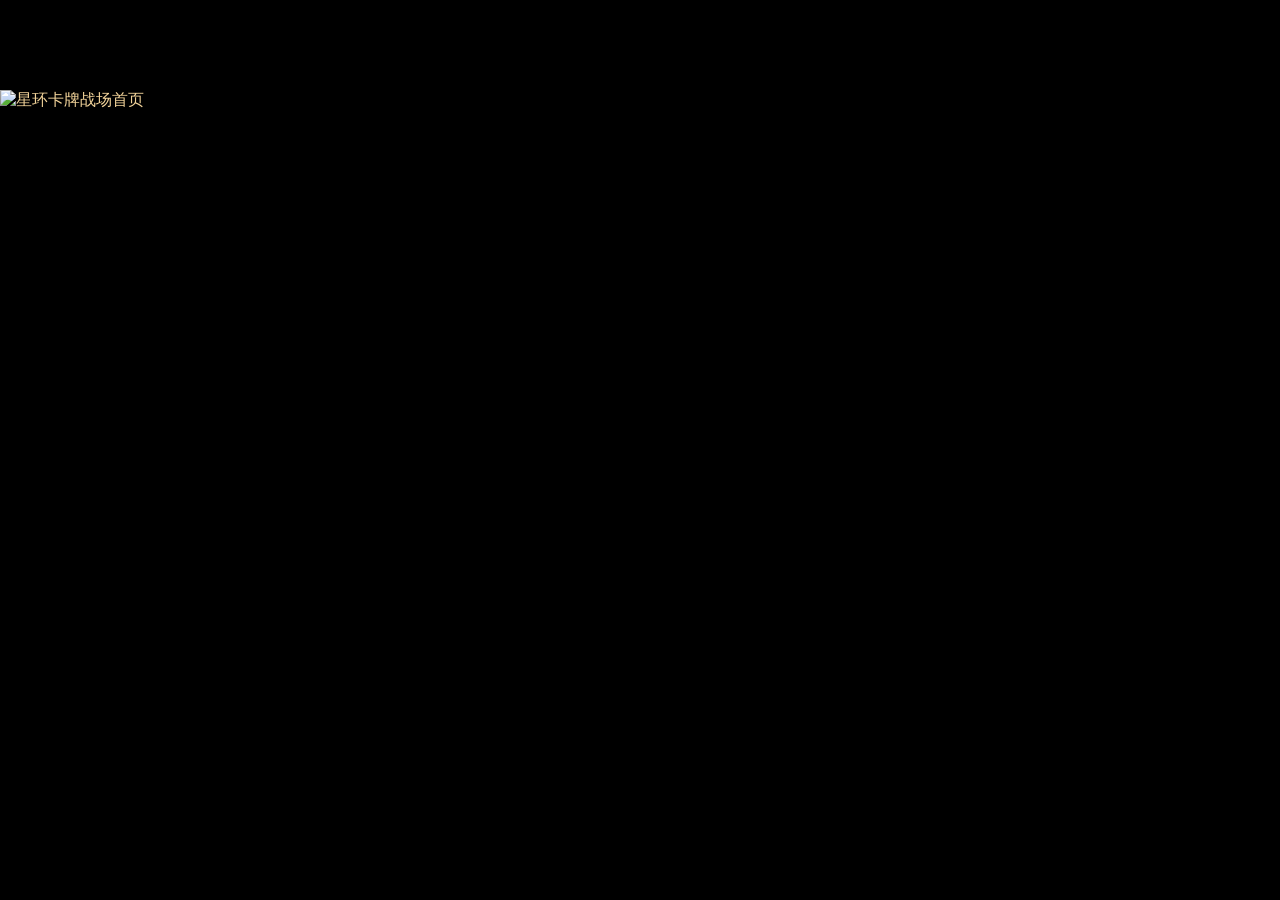
==== commit b28e1798: "chore(css): remove confirmed unused residual CSS rules" ====
--- a/index.html
+++ b/index.html
@@ -30,7 +30,7 @@
     * { box-sizing: border-box; }
     html, body { min-height: 100%; }
     html { height: 100%; overflow-x: hidden; }
-    button, .card, .menu-actions button, .pixel-btn { touch-action: manipulation; }
+    button, .card, .pixel-btn { touch-action: manipulation; }
     body {
       margin: 0;
       color: var(--ink);
@@ -236,19 +236,6 @@
       position: relative;
       z-index: 1;
       max-width: 760px;
-    }
-
-    .eyebrow {
-      display: inline-flex;
-      gap: 8px;
-      align-items: center;
-      margin-bottom: 12px;
-      padding: 7px 10px;
-      border: 1px solid rgba(102, 60, 21, .22);
-      border-radius: 999px;
-      background: rgba(255,255,255,.4);
-      font-weight: 700;
-      color: #7b321c;
     }
 
     .hero-title {
@@ -593,13 +580,6 @@
       pointer-events: none;
     }
 
-    .side-column {
-      display: grid;
-      grid-template-rows: auto minmax(0, 1fr);
-      gap: 12px;
-      min-width: 0;
-    }
-
     .opponent-hand {
       position: relative;
       padding: 12px;
@@ -894,12 +874,6 @@
       border: 1px solid rgba(0,0,0,.65);
       background: rgba(0,0,0,.52);
       box-shadow: 0 0 0 1px rgba(255, 218, 125, .18);
-    }
-
-    .unit-hp-fill {
-      height: 100%;
-      background: linear-gradient(90deg, #3db958, #d1b646, #ba3429);
-      transition: width .3s ease;
     }
 
     .unit-hp span {
@@ -1224,14 +1198,6 @@
       80% { transform: translate3d(3px,0,0); }
     }
 
-    .end-turn-panel {
-      display: grid;
-      align-content: center;
-      justify-items: center;
-      gap: 10px;
-      color: #e8c281;
-    }
-
     #endTurnBtn {
       min-width: 220px;
       padding: 16px 22px;
@@ -1295,155 +1261,6 @@
     body:not(.battle-mode) .card {
       border-color: rgba(231, 172, 78, .38);
     }
-
-    .game-menu {
-      position: relative;
-      isolation: isolate;
-      min-height: calc(100vh - 120px);
-      display: grid;
-      grid-template-columns: minmax(360px, .72fr) minmax(420px, 1fr);
-      gap: 18px;
-      align-items: stretch;
-      padding: clamp(12px, 2vw, 28px);
-      border: 1px solid rgba(231, 172, 78, .22);
-      background:
-        linear-gradient(90deg, rgba(0,0,0,.48), rgba(0,0,0,.18)),
-        url("assets/backgrounds/bg_plains_ruins.png") center / cover no-repeat;
-      box-shadow: inset 0 0 0 1px rgba(255,255,255,.03), inset 0 0 90px rgba(0,0,0,.5), 0 24px 70px rgba(0,0,0,.42);
-      overflow: hidden;
-    }
-
-    .game-menu::after {
-      content: "";
-      position: absolute;
-      inset: 0;
-      z-index: 0;
-      pointer-events: none;
-      background:
-        repeating-linear-gradient(0deg, rgba(255,255,255,.035) 0 1px, transparent 1px 4px),
-        radial-gradient(circle at 70% 28%, rgba(239, 190, 87, .14), transparent 22rem);
-      mix-blend-mode: screen;
-    }
-
-    .menu-panel,
-    .menu-showcase {
-      position: relative;
-      z-index: 1;
-      border: 1px solid rgba(231, 172, 78, .3);
-      background: linear-gradient(180deg, rgba(25, 17, 10, .72), rgba(9, 7, 5, .82));
-      box-shadow: inset 0 0 0 1px rgba(255,255,255,.035);
-      padding: clamp(18px, 3vw, 34px);
-    }
-
-    .game-title {
-      font-family: Georgia, "Microsoft YaHei", serif;
-      font-size: clamp(40px, 6vw, 76px);
-      line-height: .95;
-      color: #ffdc8a;
-      text-shadow: 0 0 22px rgba(237, 173, 62, .28), 3px 3px 0 #120a05;
-      margin-bottom: 12px;
-    }
-
-    .menu-tags {
-      display: flex;
-      gap: 8px;
-      flex-wrap: wrap;
-      margin: 18px 0 28px;
-    }
-
-    .menu-actions {
-      display: grid;
-      gap: 12px;
-      max-width: 360px;
-    }
-
-    .menu-actions button {
-      display: flex;
-      justify-content: space-between;
-      align-items: center;
-      padding: 15px 18px;
-      font-size: 19px;
-      font-weight: 900;
-    }
-
-    .menu-actions button::after { content: "◆"; color: #f0c46a; }
-
-    .showcase-cards {
-      position: relative;
-      min-height: 360px;
-      display: grid;
-      place-items: center;
-    }
-
-    .showcase-card-back {
-      position: absolute;
-      width: 168px;
-      filter: drop-shadow(0 18px 26px rgba(0,0,0,.45));
-      image-rendering: pixelated;
-      animation: menuFloat 3.4s ease-in-out infinite;
-    }
-    .showcase-card-back.base { left: 16%; top: 16%; transform: rotate(-10deg); }
-    .showcase-card-back.skill { right: 18%; top: 21%; transform: rotate(9deg); animation-delay: -1.1s; }
-    .showcase-unit {
-      position: relative;
-      z-index: 2;
-      max-width: 330px;
-      max-height: 270px;
-      image-rendering: pixelated;
-      filter: drop-shadow(0 22px 18px rgba(0,0,0,.42));
-      animation: menuFloat 4s ease-in-out infinite;
-    }
-
-    @keyframes menuFloat {
-      0%, 100% { translate: 0 0; }
-      50% { translate: 0 -8px; }
-    }
-
-    .menu-deck-slots {
-      display: grid;
-      grid-template-columns: repeat(auto-fit, minmax(160px, 1fr));
-      gap: 10px;
-      margin-top: 18px;
-    }
-
-    .menu-slot {
-      min-height: 98px;
-      border: 1px solid rgba(231, 172, 78, .24);
-      background: rgba(0,0,0,.34);
-      padding: 10px;
-      color: #ffe1a0;
-    }
-    body.home-mode .game-menu {
-      width: 100vw;
-      height: 100vh;
-      min-height: 100vh;
-      max-height: 100vh;
-      border: 0;
-      padding: clamp(18px, 3vw, 46px);
-      grid-template-columns: minmax(320px, 0.62fr) minmax(420px, 1fr);
-      overflow: hidden;
-      background-position: center;
-    }
-
-    body.home-mode .menu-panel,
-    body.home-mode .menu-showcase {
-      min-height: 0;
-      overflow: hidden;
-      align-self: stretch;
-    }
-
-    body.home-mode .showcase-cards {
-      min-height: min(44vh, 390px);
-    }
-
-    body.home-mode .game-title {
-      font-size: clamp(46px, 7vw, 86px);
-    }
-
-    body.home-mode .menu-deck-slots {
-      grid-template-columns: repeat(3, minmax(0, 1fr));
-    }
-
 
     .asset-grid {
       display: grid;
@@ -1528,10 +1345,6 @@
     body[data-dim="light"] { --home-dim: .40; --battle-vignette: .38; }
     body[data-dim="standard"] { --home-dim: .54; --battle-vignette: .52; }
     body[data-dim="deep"] { --home-dim: .68; --battle-vignette: .66; }
-    body[data-anim="low"] .showcase-card-back,
-    body[data-anim="low"] .showcase-unit,
-    body[data-anim="low"] .floating-icon,
-    body[data-anim="low"] .arc-ring { animation: none !important; }
 
     .battlefield::before {
       content: "" !important;
@@ -1547,92 +1360,6 @@
     }
     .battlefield::after,
     .arena-skyline { display: none !important; }
-
-    .main-title-menu::before {
-      content: "";
-      position: absolute;
-      inset: 0;
-      z-index: 0;
-      pointer-events: none;
-      background:
-        radial-gradient(circle at 68% 33%, rgba(236, 181, 75, .18), transparent 20rem),
-        linear-gradient(90deg, rgba(0,0,0,var(--home-dim)), rgba(0,0,0,.22) 42%, rgba(0,0,0,var(--home-dim)));
-    }
-
-    .title-command-panel {
-      display: grid;
-      align-content: center;
-      gap: 0;
-      max-width: 560px;
-    }
-
-    .title-subline {
-      color: #f2c978;
-      text-shadow: 0 2px 0 rgba(0,0,0,.65);
-      margin-top: 8px;
-      font-weight: 800;
-    }
-
-    .title-footnote {
-      margin-top: 16px;
-      color: rgba(255, 226, 160, .68);
-      font-size: 12px;
-      line-height: 1.6;
-    }
-
-    .main-actions { max-width: 420px; }
-    .main-menu-btn {
-      min-height: 76px;
-      display: grid !important;
-      grid-template-columns: 1fr auto;
-      align-items: center;
-      text-align: left;
-      gap: 8px;
-    }
-    .main-menu-btn span { font-size: 22px; color: #ffe6a4; }
-    .main-menu-btn small {
-      display: block;
-      grid-column: 1 / -1;
-      color: rgba(255, 231, 173, .72);
-      font-size: 12px;
-      margin-top: -8px;
-    }
-    .main-menu-btn:hover { transform: translateX(6px); box-shadow: inset 0 0 0 1px rgba(255,255,255,.08), 0 4px 0 #241307, 0 0 28px rgba(240, 186, 81, .22); }
-
-    .title-showcase { display: grid; grid-template-rows: minmax(0, 1fr) auto; }
-    .refined-showcase { min-height: min(56vh, 520px); }
-    .arc-ring {
-      position: absolute;
-      width: 390px;
-      height: 390px;
-      border-radius: 50%;
-      border: 1px solid rgba(240, 196, 106, .22);
-      box-shadow: 0 0 34px rgba(240, 196, 106, .08), inset 0 0 32px rgba(240, 196, 106, .06);
-      animation: slowSpin 24s linear infinite;
-    }
-    .ring-b { width: 288px; height: 288px; animation-direction: reverse; opacity: .75; }
-    @keyframes slowSpin { to { rotate: 360deg; } }
-    .floating-icon {
-      position: absolute;
-      width: 36px;
-      height: 36px;
-      object-fit: contain;
-      image-rendering: pixelated;
-      filter: drop-shadow(0 0 12px rgba(240,196,106,.25));
-      opacity: .82;
-      animation: menuFloat 4.4s ease-in-out infinite;
-    }
-    .icon-1 { left: 26%; bottom: 21%; animation-delay: -.6s; }
-    .icon-2 { left: 50%; top: 15%; animation-delay: -1.4s; }
-    .icon-3 { right: 16%; bottom: 31%; animation-delay: -2.2s; }
-    .icon-4 { left: 50%; bottom: 9%; width: 30px; height: 30px; opacity: .62; }
-    .showcase-caption {
-      border: 1px solid rgba(231, 172, 78, .22);
-      background: rgba(0,0,0,.28);
-      padding: 14px;
-      color: #ffe1a0;
-    }
-    .showcase-caption span { display: block; margin-top: 4px; color: rgba(255,226,160,.64); font-size: 12px; }
 
     .game-modal.hidden { display: none; }
     .game-modal {
@@ -1747,7 +1474,6 @@
     @keyframes toastOut { to { opacity: 0; transform: translateY(8px); } }
     button.selected, .modal-choice.selected { outline: 1px solid rgba(255,218,122,.7); }
     button:disabled { position: relative; }
-    .disabled-note { color: rgba(255,226,160,.58); font-size: 12px; margin-top: 6px; }
 
 
 
@@ -1984,7 +1710,7 @@
     .mechanic-note { color: rgba(255, 235, 176, .78); font-size: 11px; margin-top: 2px; }
 
     @media (max-width: 980px) {
-      .hero, .section-grid, .game-menu {
+      .hero, .section-grid {
         grid-template-columns: 1fr;
       }
       .hero { min-height: auto; }
@@ -2002,9 +1728,6 @@
       .battle-stage {
         grid-template-columns: 1fr;
         grid-template-rows: auto minmax(430px, 1fr) minmax(140px, auto);
-      }
-      .side-column {
-        grid-template-columns: 1fr;
       }
       .hand-dock {
         grid-template-columns: 1fr;
@@ -4964,6 +4687,17 @@
       }
     }
 </style>
+<!-- Cloudflare Web Analytics: public website only -->
+<script type="module">
+// Aggregate page visits on the public website only; local and offline copies stay offline.
+if (location.hostname === "seiya058904.github.io" && !document.querySelector("script[data-cf-beacon]")) {
+  const beacon = document.createElement("script");
+  beacon.type = "module";
+  beacon.src = "https://static.cloudflareinsights.com/beacon.min.js";
+  beacon.dataset.cfBeacon = JSON.stringify({ token: "092f74f76781425ab5ed9495073e4d0f", spa: false });
+  document.head.appendChild(beacon);
+}
+</script>
 </head>
 <body>
   <div class="screen-flash" id="screenFlash"></div>
@@ -5141,7 +4875,7 @@
       <div class="battle-layout battle-layout-v3">
         <div class="battle-top">
           <div class="battle-brand"><div class="brand-mark">✦</div><span>星环战场</span></div>
-          <div class="battle-round"><span id="turnLabel">玩家回合</span><b id="battleRoundLabel">第 1 回合</b><span id="battleSceneLabel">古代遗迹</span></div>
+          <div class="battle-round"><span id="turnLabel">玩家回合</span><b id="battleRoundLabel">第 1 回合</b></div>
           <div class="battle-actions battle-icon-actions">
             <button class="pixel-btn battle-icon-btn" id="battleCodexBtn" type="button" title="角色图鉴">📖</button>
             <button class="pixel-btn battle-icon-btn" id="battleSettingsBtn" type="button" title="系统设置">⚙</button>
@@ -5153,9 +4887,8 @@
             <canvas id="effectsCanvas"></canvas>
             <div class="arena-skyline"></div>
             <div class="arena-sigil" aria-hidden="true"></div>
-            <div class="turn-announcement" id="turnAnnouncement" aria-live="polite"></div>
             <div class="skill-banner" id="skillBanner"></div>
-            <div class="played-card-stage" id="playedCardStage"></div>
+            <div class="played-card-stage" id="playedCardStage" aria-hidden="true"></div>
             <div class="arena-center">
               <div class="battle-hud battle-hud-player"><div class="fighter player" id="playerArea"></div></div>
               <div class="battle-hud battle-hud-enemy"><div class="fighter enemy" id="enemyArea"></div></div>
@@ -6883,10 +6616,47 @@
         const field = document.getElementById("battlefield");
         const banner = document.getElementById("skillBanner");
         const stage = document.getElementById("playedCardStage");
+        const bannerText = drama.tier === "ultimate" ? "终极技能" : drama.tier === "advanced" ? "高级技能" : card.name;
+        const subtitleText = drama.tier === "ultimate" ? card.name : drama.tier === "advanced" ? `${card.element}元素释放` : "";
         banner.textContent = "";
         banner.className = "skill-banner";
+        stage.className = "played-card-stage";
+        const castColor = this.color(card.element);
+        stage.style.setProperty("--elm-p1", castColor);
+        stage.style.setProperty("--elm-p2", castColor);
+        stage.style.setProperty("--elm-glow", castColor + "66");
+        const sourceCardEl = card?.instanceId ? document.querySelector(`#playerHand .card[data-instance-id="${card.instanceId}"]`) : null;
+        stage.innerHTML = `
+          <div class="ultimate-backdrop"></div>
+          <div class="ultimate-rays"></div>
+          <div class="cast-vortex"></div>
+          <div class="cast-ring"></div>
+          <div class="cast-banner">${bannerText}</div>
+          <div class="played-card-wrap"></div>
+          <div class="cast-burst"></div>
+          <div class="cast-subtitle">${subtitleText}</div>
+        `;
+        const wrap = stage.querySelector(".played-card-wrap");
+        if (sourceCardEl) {
+          const clone = sourceCardEl.cloneNode(true);
+          clone.classList.remove("playing", "selected", "unplayable");
+          clone.removeAttribute("tabindex");
+          wrap.appendChild(clone);
+        } else {
+          const caster = battleState[result.actorId];
+          const description = caster && card.effects && globalThis.fixedCardDescription
+            ? globalThis.fixedCardDescription(card, caster) : card.description;
+          wrap.innerHTML = renderCard({ ...card, description, fullDescription: description }, false, null, result.actorId);
+        }
+        wrap.querySelector(".card")?.removeAttribute("tabindex");
+        void banner.offsetWidth;
+        void stage.offsetWidth;
+        banner.className = "skill-banner";
         stage.className = `played-card-stage show ${drama.tier}`;
-        globalThis.BattlePresentation?.begin(card, result, drama, stage);
+        // Scale the authored card/effect animations with the existing combat timeline.
+        const castRate = COMBAT_DRAMA_TIMING[drama.tier].totalMin / scaledDramaMs(drama.totalMin);
+        for (const animation of stage.getAnimations?.({ subtree: true }) || []) animation.playbackRate = castRate;
+        globalThis.BattlePresentation?.begin(card, result, drama);
         document.body.classList.add(`${drama.tier}-drama`);
         setTimeout(() => {
           if (!gameEngine.isActiveBattle(battleState, battleSessionId)) return;
@@ -6900,6 +6670,12 @@
           globalThis.BattlePresentation?.finish();
         }, scaledDramaMs(drama.totalMin));
         const settings = uiRenderer?.settings || DEFAULT_GAME_SETTINGS;
+        if (card.skillTier === "advanced" || card.skillTier === "special") {
+          document.getElementById("screenFlash").classList.remove("on");
+          document.getElementById("screenFlash").classList.toggle("special", card.skillTier === "special");
+          void document.getElementById("screenFlash").offsetWidth;
+          document.getElementById("screenFlash").classList.add("on");
+        }
         const impactDelay = scaledDramaMs(drama.enter + drama.focus + drama.charge + drama.cast);
         setTimeout(() => {
           if (!gameEngine.isActiveBattle(battleState, battleSessionId)) return;
@@ -6951,14 +6727,25 @@
             resetBattleViewTransform();
           }, scaledDramaMs(420));
         }, impactDelay);
-        // Compatibility: main's particle generator advanced the shared seeded
-        // RNG seven times per particle. Preserve that exact sequence for saved
-        // seeds/replays; the new director itself never consumes combat RNG.
+        const rect = this.canvas.getBoundingClientRect();
         const animMul = settings.animation === "low" ? .35 : settings.animation === "high" ? 1.25 : 1;
         const baseCount = drama.tier === "ultimate" ? 180 : drama.tier === "advanced" ? 120 : drama.tier === "strong" ? 86 : drama.tier === "enhanced" ? 58 : 38;
         const count = Math.round(baseCount * animMul);
-        for (let i = 0; i < count * 7; i++) rng();
-
+        const color = this.color(card.element);
+        for (let i = 0; i < count; i++) {
+          const angle = (result.targetId === "player" ? Math.PI : 0) + (rng() - .5) * 1.15;
+          const speed = 2 + rng() * (card.skillTier === "special" ? 9 : 6);
+          this.particles.push({
+            x: rect.width * .5,
+            y: rect.height * (.48 + (rng() - .5) * .18),
+            vx: Math.cos(angle) * speed + (rng() - .5) * 1.2,
+            vy: Math.sin(angle) * speed - rng() * 2.8,
+            life: 54 + rng() * (drama.tier === "ultimate" ? 70 : drama.tier === "advanced" ? 52 : 32),
+            color,
+            size: 2 + rng() * (drama.tier === "ultimate" ? 7 : drama.tier === "advanced" ? 5 : 4),
+            shape: this.shape(card.element)
+          });
+        }
       },
       showMechanicPopups(result, drama) {
         const field = document.getElementById("battlefield");
@@ -10009,8 +9796,8 @@
       return card.category === "skill" ? "normal-low" : "basic";
     }
 
-    function renderCard(card, unplayable, currentTarget = null) {
-      const effectiveCost = effectiveCardCost(gameEngine.state, "player", card);
+    function renderCard(card, unplayable, currentTarget = null, actorSide = "player") {
+      const effectiveCost = effectiveCardCost(gameEngine.state, actorSide, card);
       const [c1, c2] = cardColors(card);
       const typeName = card.category === "base" ? "基础卡" : card.skillTier === "advanced" ? "高级技能" : card.skillTier === "special" ? "特殊技能" : "普通技能";
       const rankText = card.skillRank || (card.rankMode === "fixed" ? "固定规格" : card.rankMode === "ultimate" ? "终极" : "");
--- a/assets/ui/battle-presentation.css
+++ b/assets/ui/battle-presentation.css
@@ -1,4 +1,7 @@
-body.battle-mode .battle-top {
+
+
+
+    body.battle-mode .battle-top {
       grid-template-columns: 300px minmax(260px, 1fr) 236px !important;
       min-height: 58px !important;
       padding: 4px 22px !important;
@@ -1126,18 +1129,12 @@
       border-bottom: 1px solid rgba(229,170,70,.28) !important;
     }
 
-    body.battle-mode .preview-cost-icon,
     body.battle-mode .preview-card-title .atlas-status-icon {
       display: inline-block !important;
       width: 38px !important;
       height: 42px !important;
       background: var(--cost-sprite-img, var(--cost-sprite)) center / contain no-repeat !important;
       vertical-align: middle !important;
-    }
-
-    body.battle-mode .preview-cost-zero {
-      color: #ffe8a9 !important;
-      font-size: 15px !important;
     }
 
     body.battle-mode .preview-art-row {
@@ -1421,54 +1418,6 @@
         inset 0 0 54px rgba(255,240,168,.32) !important;
     }
 
-    body.battle-mode .target-impact {
-      position: absolute !important;
-      left: var(--fx-x, 50%) !important;
-      top: var(--fx-y, 50%) !important;
-      width: 160px !important;
-      height: 160px !important;
-      z-index: 32 !important;
-      transform: translate(-50%, -50%) scale(.4) !important;
-      border-radius: 50% !important;
-      pointer-events: none !important;
-      background:
-        radial-gradient(circle, rgba(255,255,255,.86) 0 8%, var(--fx-color, #ffe18a) 9% 24%, transparent 25% 100%),
-        conic-gradient(from 0deg, transparent, var(--fx-color, #ffe18a), transparent 42%, rgba(255,255,255,.62), transparent) !important;
-      box-shadow: 0 0 34px var(--fx-color, #ffe18a) !important;
-      animation: targetImpactBurst 760ms ease-out forwards !important;
-    }
-
-    body.battle-mode .target-impact.friendly-heal {
-      background: radial-gradient(circle, rgba(206,255,194,.94) 0 10%, rgba(92,255,139,.58) 11% 28%, transparent 29% 100%) !important;
-      box-shadow: 0 0 32px rgba(92,255,139,.7) !important;
-    }
-
-    body.battle-mode .target-impact.friendly-shield {
-      background: radial-gradient(circle, transparent 0 38%, rgba(116,215,255,.78) 39% 44%, transparent 45% 100%) !important;
-      box-shadow: 0 0 34px rgba(116,215,255,.72), inset 0 0 24px rgba(116,215,255,.38) !important;
-    }
-
-    body.battle-mode .target-impact.hostile-status,
-    body.battle-mode .target-impact.friendly-buff,
-    body.battle-mode .target-impact.friendly-summon {
-      background: radial-gradient(circle, rgba(191,145,255,.74) 0 14%, rgba(92,180,255,.28) 15% 42%, transparent 43% 100%) !important;
-      box-shadow: 0 0 28px rgba(171,111,255,.66) !important;
-    }
-
-    body.battle-mode .target-impact.advanced {
-      width: 230px !important;
-      height: 230px !important;
-      animation-duration: 800ms !important;
-      box-shadow: 0 0 28px var(--fx-color, #ffe18a), 0 0 56px rgba(255,200,80,.28) !important;
-    }
-
-    body.battle-mode .target-impact.ultimate {
-      width: 360px !important;
-      height: 360px !important;
-      animation-duration: 1100ms !important;
-      box-shadow: 0 0 50px #fff0a8, 0 0 90px var(--fx-color, #ffe18a), 0 0 130px rgba(255,200,60,.35) !important;
-    }
-
     @keyframes castVortexGather {
       0% { transform: translate(-50%, -50%) rotate(0deg) scale(.78); opacity: .35; }
       45% { opacity: 1; }
@@ -1491,13 +1440,6 @@
 
     @keyframes ultimateRaysSpin {
       to { transform: translate(-50%, -50%) rotate(360deg); }
-    }
-
-    @keyframes targetImpactBurst {
-      0% { opacity: 0; transform: translate(-50%, -50%) scale(.36) rotate(0deg); }
-      18% { opacity: 1; }
-      70% { opacity: .78; transform: translate(-50%, -50%) scale(1) rotate(32deg); }
-      100% { opacity: 0; transform: translate(-50%, -50%) scale(1.24) rotate(52deg); }
     }
 
     body.battle-mode .played-card-stage::before,
@@ -4012,8 +3954,6 @@
     transform: scale(.97);
   }
   .home-mobile-btn-campaign { border-color: rgba(255,214,111,.85) !important; background: linear-gradient(180deg, #b4782f, #5c3215) !important; }
-  .campaign-home-button { position:absolute; left:50%; bottom:7%; transform:translateX(-50%); z-index:4; min-width:220px; font-weight:800; }
-  .campaign-home-button:focus-visible { outline:3px solid #fff0a5; outline-offset:4px; }
   .campaign-grid { display:grid; grid-template-columns:repeat(auto-fit,minmax(220px,1fr)); gap:10px; }
   .campaign-card,.campaign-stage { border:1px solid rgba(240,196,106,.3); background:rgba(0,0,0,.3); color:#ffe8ad; padding:12px; text-align:left; cursor:pointer; }
   .campaign-card.selected,.campaign-stage.selected { border-color:#ffd56d; box-shadow:0 0 18px rgba(255,199,79,.25); }
@@ -4023,7 +3963,7 @@
   .campaign-ring i { width:12px; height:12px; border:1px solid #9d7135; background:#291b0e; }
   .campaign-ring i.on { background:#ffd56d; box-shadow:0 0 8px #f0ae3c; }
   .campaign-intent { flex:1; min-width:0; white-space:nowrap; overflow:hidden; text-overflow:ellipsis; }
-  @media (max-width:700px) { .campaign-home-button { bottom:4%; min-width:190px; } .campaign-hud { top:4px; font-size:11px; } .campaign-ring i { width:10px; height:10px; } }
+  @media (max-width:700px) { .campaign-hud { top:4px; font-size:11px; } .campaign-ring i { width:10px; height:10px; } }
   .home-mobile-icon {
     font-size: 22px;
     width: 30px;
@@ -4164,14 +4104,45 @@
   }
   /* Width and height both constrain the battle budget. On small/short viewports
      keep a readable arena and scroll the screen to reach the full hand/commands. */
-
+  @media (max-width: 980px), (max-height: 700px) {
+    body.battle-mode #screen-battle {
+      height: 100dvh !important;
+      min-height: 0 !important;
+      overflow-x: hidden !important;
+      overflow-y: auto !important;
+    }
+    body.battle-mode .battle-layout-v3 {
+      height: auto !important;
+      min-height: 100dvh !important;
+      max-height: none !important;
+      grid-template-rows: auto minmax(600px, 1fr) auto !important;
+      overflow: visible !important;
+    }
+    body.battle-mode .battle-stage-v3 {
+      min-height: 600px !important;
+    }
+    body.battle-mode #battlefield {
+      /* Both full stat panels need separate vertical space on narrow screens. */
+      min-height: 520px !important;
+    }
+    body.battle-mode #playerHand {
+      touch-action: pan-x pan-y;
+    }
+  }
   body.home-mode .home-title-screen.image-load-failed {
     background: linear-gradient(135deg, #1a1108, #0d0804);
   }
 
-/* Presentation direction: engraved metal, ink-dark recesses and a lit arena.
-   This section owns the current battle composition. Legacy atlas definitions
-   above remain for the codex, previews and authored UI textures. */
+/* Battle information and card layout use the original main definitions above.
+   Only actor feedback, rarity accents, and campaign/result art are added below. */
+body.battle-mode .hand-dock-v3 .card-preview-panel {
+  height: 100% !important; min-height: 0 !important; max-height: 100% !important;
+  overflow-y: auto !important;
+}
+/* The original single-row dock also needs a bounded track at tablet widths. */
+@media (min-width: 769px) and (max-width: 980px) {
+  body.battle-mode .hand-dock-v3 { grid-template-rows: minmax(0, 1fr) !important; }
+}
 :root {
   --battle-ink: #0c131b;
   --battle-paper: #f0e6d1;
@@ -4179,54 +4150,6 @@
   --battle-gold: #c7ac72;
   --battle-line: #77664c;
 }
-::selection { color: #101822; background: #dec58d; }
-body.battle-mode { background: #080e15; color: var(--battle-paper); }
-body.battle-mode .battle-layout-v3 {
-  grid-template-rows: 56px minmax(0, 1fr) 308px !important;
-  background: var(--battle-ink) !important;
-}
-body.battle-mode .battle-top {
-  grid-template-columns: minmax(140px, 1fr) auto minmax(140px, 1fr) !important;
-  padding: 0 24px !important;
-  border-bottom: 1px solid #77664c !important;
-  background: #0c131b !important;
-  box-shadow: 0 6px 18px #0005 !important;
-}
-body.battle-mode .battle-brand {
-  background: none !important; border: 0 !important; clip-path: none !important;
-  width: auto !important; padding: 0 !important; gap: 12px !important;
-}
-body.battle-mode .battle-brand::before, body.battle-mode .battle-brand::after { display: none !important; }
-body.battle-mode .battle-brand span { color: #e4d4b2 !important; font-size: 19px !important; letter-spacing: 2px; }
-body.battle-mode .brand-mark { color: var(--battle-gold); }
-body.battle-mode .battle-round {
-  background: none !important; border: 0 !important; box-shadow: none !important;
-  width: auto !important; min-width: 0 !important; height: auto !important;
-  gap: 12px !important; padding: 0 !important; color: var(--battle-muted) !important;
-}
-body.battle-mode .battle-round::before, body.battle-mode .battle-round::after { display: none !important; }
-body.battle-mode .battle-round b { font-size: 17px !important; color: #f0e6d1 !important; }
-body.battle-mode #turnLabel { color: #a9d2c0 !important; font-size: 12px !important; }
-body.battle-mode #battleSceneLabel { font-size: 12px !important; color: #c6bba8 !important; }
-body.battle-mode .battle-icon-actions { justify-self: end; gap: 10px !important; }
-body.battle-mode .battle-icon-btn { width: 38px !important; min-width: 38px !important; height: 38px !important; min-height: 38px !important; opacity: .85; }
-body.battle-mode .battle-stage-v3 {
-  grid-template-columns: minmax(0, 1fr) 244px !important; gap: 14px !important;
-  padding: 14px 20px 0 !important; min-height: 0 !important;
-}
-body.battle-mode .battlefield-v3 {
-  isolation: isolate; overflow: hidden !important;
-  border: 1px solid #8c7957 !important; border-radius: 3px !important;
-  background: linear-gradient(180deg, #07121b66, #07121b00 38%, #050b1688 100%),
-    var(--battle-bg, url("../backgrounds/bg_plains_ruins.png")) center 64% / cover no-repeat !important;
-  box-shadow: 0 12px 28px #0004 !important;
-}
-body.battle-mode .battlefield-v3::before {
-  content: ""; position: absolute; inset: 0; z-index: 1; pointer-events: none;
-  background: linear-gradient(90deg, #060e1a77, transparent 34%, transparent 66%, #060e1a77);
-}
-body.battle-mode .arena-center { position: absolute !important; inset: 0 !important; width: 100% !important; height: 100% !important; }
-body.battle-mode .arena-skyline { opacity: .18 !important; }
 .arena-sigil {
   position: absolute; width: 57%; height: 28%; left: 22%; bottom: 4%; z-index: 2;
   border: 1px solid #e0c48d70; border-radius: 50%; pointer-events: none;
@@ -4234,189 +4157,19 @@
 }
 .arena-sigil::before, .arena-sigil::after { content: ""; position: absolute; inset: 12%; border: 1px solid #e0c48d30; border-radius: 50%; }
 .arena-sigil::after { inset: -12%; border-style: dashed; opacity: .35; }
-body.battle-mode .battle-hud {
-  top: 76px !important; bottom: auto !important;
-  width: clamp(250px, 27vw, 340px) !important; max-width: 36% !important; z-index: 22 !important;
-}
-body.battle-mode .battle-hud-player { left: 20px !important; }
-body.battle-mode .battle-hud-enemy { right: 20px !important; }
-body.battle-mode .battle-hud .fighter-card, body.battle-mode .battle-hud-enemy .fighter-card {
-  padding: 12px 14px !important; min-height: 0 !important; height: auto !important;
-  border: 1px solid #8e7a555e !important; border-top-color: var(--hero-accent, #c7ac72) !important;
-  border-radius: 3px !important; background: linear-gradient(135deg, #111d29f5, #0a131df2) !important;
-  box-shadow: 0 8px 22px #0005 !important; overflow: visible !important;
-}
-body.battle-mode .fighter-card::before, body.battle-mode .fighter-card::after { display: none !important; }
-body.battle-mode .battle-hud .fighter-name { margin-bottom: 4px !important; gap: 8px !important; align-items: baseline; }
-body.battle-mode .battle-hud .fighter-name span:first-child { font-size: 14px !important; line-height: 1.35 !important; white-space: normal !important; color: #f4e9d0 !important; }
-body.battle-mode .battle-hud .fighter-name span:last-child { font-size: 11px !important; color: #c6bba8 !important; flex-shrink: 0; }
-body.battle-mode .battle-hud .fighter-card p { font-size: 11px !important; line-height: 1.45 !important; color: #c8c4b8 !important; margin: 2px 0 !important; }
-body.battle-mode .battle-hud .fighter-card .mechanic-note { font-size: 10px !important; color: #c3bba9 !important; }
-body.battle-mode .battle-hud .bar { height: 19px !important; margin: 8px 0 5px !important; border: 1px solid #365b57 !important; background: #081117 !important; border-radius: 2px !important; }
-body.battle-mode .battle-hud .bar-fill { background: linear-gradient(90deg, #376e69, #82b8a1) !important; box-shadow: none !important; transition: none !important; }
-body.battle-mode .battle-hud-enemy .bar-fill { background: linear-gradient(90deg, #984d4f, #d4937f) !important; }
-body.battle-mode .bar-text { font-size: 11px !important; color: #fff8e9 !important; text-shadow: 0 1px 3px #000 !important; font-variant-numeric: tabular-nums; }
-body.battle-mode .battle-hud .energy-row { display: none !important; }
-body.battle-mode .status-line { gap: 4px !important; margin-top: 4px !important; }
-body.battle-mode .status-line .status { padding: 3px 5px !important; font-size: 10px !important; color: #d6e3e8 !important; background: #192a3880 !important; border: 1px solid #7e98a130 !important; }
-body.battle-mode .enemy-hand-in-hud { border-top: 1px solid #d8c19420 !important; margin-top: 6px !important; padding-top: 5px !important; }
-body.battle-mode .enemy-resource-row { font-size: 10px !important; color: #c6bba8 !important; }
-body.battle-mode .opponent-card-row { display: none !important; }
-body.battle-mode .unit-overhead-hp { display: none !important; }
-body.battle-mode .battlefield-v3 .duel-unit {
-  width: clamp(180px, 21vw, 310px) !important; top: auto !important;
-  bottom: 6% !important; z-index: 12 !important; animation: none !important;
-}
-body.battle-mode .battlefield-v3 .duel-unit.player-unit { left: 16% !important; }
-body.battle-mode .battlefield-v3 .duel-unit.enemy-unit { right: 16% !important; }
-body.battle-mode .battlefield-v3 .duel-unit.player-unit,
-body.battle-mode .battlefield-v3 .duel-unit.enemy-unit { bottom: 6% !important; top: auto !important; transform: none !important; translate: none !important; }
-body.battle-mode .battlefield-v3 .unit-sprite {
-  display: block !important; width: 100% !important; height: clamp(210px, calc(75vh - 440px), 340px) !important;
-  max-width: none !important; max-height: none !important; object-fit: contain !important;
-  image-rendering: auto !important; transform: none;
-  filter: drop-shadow(0 12px 9px #0008) !important; animation: none !important;
-}
-body.battle-mode .duel-unit::before {
-  content: ""; position: absolute; left: 16%; right: 16%; bottom: 0; height: 16px;
-  background: #03090cb0; filter: blur(6px); border-radius: 50%; z-index: -1;
-}
-body.battle-mode .duel-unit::after {
-  content: ""; position: absolute; inset: auto 20% 4px; height: 16px;
-  border-bottom: 1px solid var(--hero-accent, #d0b781); border-radius: 50%; opacity: .4;
-  pointer-events: none; transition: opacity .2s;
-}
 body.battle-mode .duel-unit.actor-casting::after { opacity: 1; box-shadow: 0 6px 18px -6px var(--hero-accent); }
 body.battle-mode .duel-unit.has-shield .unit-sprite { filter: drop-shadow(0 12px 9px #0008) drop-shadow(0 0 2px #9ad4ec) !important; }
 body.battle-mode .duel-unit[data-affliction="ice"] .unit-sprite { filter: drop-shadow(0 12px 9px #0008) saturate(.55) drop-shadow(0 0 3px #a7e4f5) !important; }
 body.battle-mode .duel-unit[data-affliction="curse"] .unit-sprite, body.battle-mode .duel-unit[data-affliction="bind"] .unit-sprite { filter: drop-shadow(0 12px 9px #0008) drop-shadow(0 0 3px #9571b8) !important; }
 body.battle-mode .duel-unit[data-affliction="fire"] .unit-sprite { filter: drop-shadow(0 12px 9px #0008) drop-shadow(0 0 2px #ec9761) !important; }
 body.battle-mode .duel-unit.defeated { opacity: .28; filter: grayscale(1); transition: opacity .5s, filter .5s; }
-body.battle-mode .ai-dialogue { max-width: 200px !important; font-size: 11px !important; padding: 8px 12px !important; background: #101b25f2 !important; color: #efe1c3 !important; border: 1px solid #887554 !important; }
-body.battle-mode .log-panel-v3 {
-  width: 244px !important; min-width: 0 !important; border: 0 !important; border-left: 1px solid #d7be8825 !important;
-  padding: 0 0 0 14px !important; background: #0c131b !important; box-shadow: none !important;
-}
-body.battle-mode .log-panel-v3 .tabs { min-height: 44px !important; padding: 0 0 10px !important; border-color: #d7be8825 !important; }
-body.battle-mode .log-panel-v3 h3 { font-size: 15px !important; color: #ddcfb4 !important; font-weight: 600; }
-body.battle-mode #battleLog { padding: 8px 0 !important; font-size: 12px !important; line-height: 1.6 !important; }
-body.battle-mode #battleLog > div { padding: 9px 0 !important; margin: 0 !important; border: 0 !important; border-bottom: 1px solid #d7be8816 !important; background: none !important; color: #c7c2b7 !important; }
-body.battle-mode #battleLog > div:first-child { color: #efdfbd !important; }
-body.battle-mode #battleLog > div::before { display: none !important; }
-body.battle-mode .hand-dock-v3 {
-  grid-template-columns: 132px minmax(0, 1fr) 244px !important; grid-template-rows: minmax(0, 1fr) !important;
-  height: 308px !important; min-height: 0 !important; padding: 8px 20px 10px !important; gap: 14px !important;
-  background: linear-gradient(180deg, #0c131b, #080e16) !important; border: 0 !important;
-}
-body.battle-mode .hand-command-strip { border: 0 !important; background: none !important; padding: 10px 0 !important; justify-content: center !important; gap: 14px !important; }
-body.battle-mode .hand-command-strip #endTurnBtn {
-  width: 118px !important; min-width: 118px !important; height: 118px !important; min-height: 118px !important;
-  background: url("sprites/endTurnCircle.png") center / contain no-repeat !important;
-  font-size: 16px !important; color: #f5e5ba !important; filter: none !important; box-shadow: none !important; border: 0 !important;
-}
-body.battle-mode .hand-command-strip #endTurnBtn:disabled { opacity: .45 !important; filter: saturate(.5) !important; }
-body.battle-mode .energy-meter { background: none !important; border: 0 !important; box-shadow: none !important; padding: 0 !important; }
-body.battle-mode .energy-slots { gap: 3px !important; }
-body.battle-mode .energy-slot { width: 7px !important; height: 15px !important; border: 1px solid #476778 !important; transform: skew(-8deg); }
-body.battle-mode .energy-slot.full { background: #8ebdd6 !important; box-shadow: none !important; }
-body.battle-mode .energy-count { font-size: 12px !important; color: #c5dce8 !important; font-variant-numeric: tabular-nums; }
-body.battle-mode .hand-dock-v3 #playerHand {
-  container-type: inline-size; height: 100% !important; min-height: 0 !important; max-height: none !important;
-  margin-top: 0 !important; padding: 12px 6px 4px !important; gap: 8px !important;
-  justify-content: flex-start !important; align-items: end !important; overflow-x: auto !important; overflow-y: hidden !important;
-  scroll-padding: 6px; scrollbar-width: thin; scrollbar-color: #897553 #0c131b; touch-action: pan-x pan-y;
-}
-body.battle-mode #playerHand::-webkit-scrollbar, body.battle-mode #battleLog::-webkit-scrollbar, .modal-body::-webkit-scrollbar { height: 5px; width: 5px; }
-body.battle-mode #playerHand::-webkit-scrollbar-thumb, body.battle-mode #battleLog::-webkit-scrollbar-thumb, .modal-body::-webkit-scrollbar-thumb { background: #897553; border-radius: 3px; }
-body.battle-mode .hand-dock-v3 #playerHand .card {
-  --card-w: clamp(128px, calc((100cqw - 70px) / var(--hand-count, 5)), 174px);
-  flex: 0 0 var(--card-w) !important; width: var(--card-w) !important; min-width: var(--card-w) !important;
-  height: 274px !important; min-height: 274px !important; max-height: 274px !important;
-  margin: 0 !important; padding: 12px 10px 10px !important; border-radius: 7px !important;
-  border: 1px solid #938062 !important; box-shadow: 0 7px 12px #0007 !important;
-  display: grid !important; grid-template-rows: 31px 20px 110px minmax(0, 1fr) !important; gap: 5px !important;
-  transform: none !important; animation: none !important; filter: none !important;
-  transition: translate .18s cubic-bezier(.16,1,.3,1), border-color .18s !important;
-}
-body.battle-mode .hand-dock-v3 #playerHand .card:hover, body.battle-mode .hand-dock-v3 #playerHand .card.selected { translate: 0 -6px !important; transform: none !important; border-color: #f1d496 !important; }
-body.battle-mode .hand-dock-v3 #playerHand .card.unplayable { opacity: .7 !important; filter: saturate(.65) !important; }
-body.battle-mode .hand-dock-v3 #playerHand .card[data-tier="advanced"] { border-color: #d8b66f !important; }
-body.battle-mode .hand-dock-v3 #playerHand .card[data-tier="special"] { border-color: #b49adb !important; }
-body.battle-mode #playerHand .card::before, body.battle-mode #playerHand .card::after { animation: none !important; box-shadow: none !important; opacity: .35 !important; }
-body.battle-mode #playerHand .card-orbit-system { display: none !important; }
-body.battle-mode #playerHand .card-top { height: 31px !important; min-height: 0 !important; padding-left: 33px !important; padding-right: 0 !important; }
-body.battle-mode #playerHand .card-cost { top: -6px !important; left: -6px !important; width: 36px !important; min-width: 36px !important; height: 40px !important; }
-body.battle-mode #playerHand .card[data-cost="0"] .card-cost { color: #efdeb8 !important; font-size: 21px !important; line-height: 36px !important; text-indent: 0 !important; text-align: center; border: 1px solid #bb9f65 !important; border-radius: 50% !important; background: #172631 !important; }
-body.battle-mode #playerHand .card-name { font-size: 13px !important; line-height: 1.2 !important; white-space: normal !important; overflow: hidden !important; max-height: 31px; }
-body.battle-mode #playerHand .card-meta { padding: 0 !important; gap: 3px !important; min-height: 0 !important; }
-body.battle-mode #playerHand .card-meta .pill { background: #10151fbf !important; border: 0 !important; color: #deceab !important; font-size: 9px !important; padding: 2px 3px !important; }
-body.battle-mode #playerHand .card-art { height: 110px !important; min-height: 110px !important; border: 1px solid #c8b17b30 !important; background-size: cover !important; margin: 0 !important; border-radius: 2px; }
-body.battle-mode #playerHand .card-art::after { animation: none !important; opacity: .16 !important; }
-body.battle-mode #playerHand .card-desc { min-height: 0 !important; max-height: none !important; padding: 7px 6px !important; font-size: 11px !important; line-height: 1.5 !important; color: #ede0c4 !important; background: #090e15e8 !important; overflow-y: auto !important; border: 0 !important; scrollbar-width: thin; }
-body.battle-mode #playerHand .card-advantage-badge { top: 73px !important; font-size: 10px !important; padding: 2px 5px !important; }
-body.battle-mode .hand-dock-v3 .card-preview-panel {
-  width: 100% !important; max-width: 100% !important; min-width: 0 !important;
-  height: 290px !important; max-height: 290px !important; min-height: 0 !important; padding: 10px 0 0 14px !important;
-  overflow-y: auto !important; scrollbar-width: thin;
-  border: 0 !important; border-left: 1px solid #d7be8825 !important; background: none !important; box-shadow: none !important;
-  grid-template-rows: 32px 20px 14px minmax(100px, 1fr) 20px 22px 22px !important; gap: 4px !important;
-}
-body.battle-mode .preview-card-title { font-size: 14px !important; line-height: 1.3 !important; color: #f1e1bf !important; min-width: 0 !important; }
-body.battle-mode .preview-card-title > span { min-width: 0; }
-body.battle-mode .preview-card-title > span:last-child { font-size: 11px; flex-shrink: 0; }
-body.battle-mode .preview-art-row { grid-template-columns: 74px minmax(0, 1fr) !important; height: auto !important; min-height: 100px !important; max-height: none !important; gap: 8px !important; }
-body.battle-mode .preview-art-box { width: 74px !important; height: 100px !important; min-height: 100px !important; background-size: cover !important; }
-body.battle-mode .preview-card-desc { font-size: 11px !important; line-height: 1.5 !important; color: #d8d0bd !important; height: 100% !important; min-height: 100px !important; max-height: none !important; padding: 0 !important; background: none !important; border: 0 !important; overflow-y: auto !important; }
-body.battle-mode .preview-card-power { background: #1b2935 !important; color: #e0d7c5 !important; border: 0 !important; min-height: 22px !important; }
-body.battle-mode .preview-card-keywords .pill, body.battle-mode .preview-detail-grid .pill, body.battle-mode .preview-card-meta .pill { font-size: 10px !important; color: #cfc4ac !important; background: #17222c !important; border: 0 !important; min-height: 0 !important; }
-body.battle-mode .campaign-hud {
-  top: 12px !important; width: calc(100% - 40px) !important; max-width: none !important;
-  display: grid !important; grid-template-columns: auto minmax(0, 1fr) !important; gap: 18px !important;
-  padding: 8px 12px !important; height: auto !important; border: 1px solid #bfa77845 !important;
-  background: #0b1623ed !important; border-radius: 3px !important; box-shadow: 0 4px 12px #0004 !important;
-}
-.resonance-controls { display: flex; align-items: center; gap: 7px; }
-.resonance-controls > span:not(.campaign-ring) { font-size: 10px; color: #d5c4a1; }
-body.battle-mode .campaign-ring { gap: 3px !important; }
-body.battle-mode .campaign-ring i { width: 8px !important; height: 8px !important; border-radius: 50%; border-color: #947c52 !important; background: #182530 !important; }
-body.battle-mode .campaign-ring i.on { background: #ddc184 !important; box-shadow: none !important; }
-body.battle-mode #resonanceBtn { font-size: 11px !important; min-height: 30px !important; padding: 4px 9px !important; background: #3b3326 !important; border: 1px solid #aa9161 !important; border-radius: 3px !important; color: #f0dfbd !important; }
-body.battle-mode .campaign-intent { display: flex; align-items: center; gap: 10px; overflow: visible !important; white-space: normal !important; font-size: 12px !important; line-height: 1.35; color: #e9d9bb; }
-.campaign-intent b { flex-shrink: 0; color: #f0b399; font-weight: 600; }
-.campaign-intent small { font-size: 11px; color: #c8c4b8; }
-.turn-announcement {
-  position: absolute; z-index: 36; left: 50%; top: 46%; transform: translate(-50%, -50%);
-  display: flex; flex-direction: column; align-items: center; gap: 7px; padding: 18px 40px;
-  opacity: 0; visibility: hidden; pointer-events: none; color: #f6e8c4;
-  background: linear-gradient(90deg, transparent, #0a131de8 18%, #0a131de8 82%, transparent);
-}
-.turn-announcement strong { font-size: 25px; letter-spacing: 4px; font-family: Georgia, "STSong", "SimSun", serif; }
-.turn-announcement span { font-size: 11px; color: #cebc96; }
-.turn-announcement.show { visibility: visible; animation: turn-reveal 1.3s both; }
-@keyframes turn-reveal { 0% { opacity: 0; translate: 0 6px; } 18%, 72% { opacity: 1; translate: 0 0; } 100% { opacity: 0; translate: 0 -4px; } }
-body.battle-mode .played-card-stage, body.battle-mode .played-card-stage.show {
-  inset: 0 !important; width: 100% !important; height: 100% !important; transform: none !important;
-  pointer-events: none !important; animation: none !important; z-index: 34 !important;
-  display: block !important; background: none !important; opacity: 1 !important;
-}
-.cast-title-strip {
-  position: absolute; left: 50%; top: 43%; transform: translateX(-50%); max-width: calc(100% - 24px);
-  min-width: 190px; padding: 10px 28px; display: grid; grid-template-columns: 25px auto; gap: 4px 10px;
-  border-top: 1px solid var(--elm-p1); border-bottom: 1px solid #cebb8d40;
-  color: #f2e6ce; background: linear-gradient(90deg, #0c172300, #0c1723ee 16%, #0c1723ee 84%, #0c172300);
-  animation: cast-title var(--cast-duration) both;
-}
-.cast-title-strip img { width: 24px; height: 24px; grid-row: 1 / 3; align-self: center; }
-.cast-title-strip strong { font-size: 19px; font-family: Georgia, "STSong", "SimSun", serif; text-align: center; }
-.cast-title-strip span { color: #cfc3a8; font-size: 10px; text-align: center; }
-.cast-cameo { position: absolute; width: 34%; height: 52%; left: 0; top: 30%; overflow: hidden; opacity: .85; pointer-events: none; animation: cast-cameo var(--cast-duration) both; mask-image: linear-gradient(90deg, #000 60%, transparent); }
-.cast-cameo img { height: 135%; width: 100%; object-fit: contain; object-position: top; filter: drop-shadow(0 10px 18px #0008); }
-.played-card-stage[data-side="enemy"] .cast-cameo { left: auto; right: 0; mask-image: linear-gradient(270deg, #000 60%, transparent); }
-@keyframes cast-title { 0% { opacity: 0; translate: 0 8px; } 12%, 63% { opacity: 1; translate: 0 0; } 86%, 100% { opacity: 0; translate: 0 -6px; } }
-@keyframes cast-cameo { 0% { opacity: 0; translate: -30px 0; } 15%, 50% { opacity: .9; translate: 0 0; } 75%, 100% { opacity: 0; translate: 18px 0; } }
 .element-impact { position: absolute; z-index: 19; width: 120px; height: 120px; translate: -50% -50%; pointer-events: none; color: var(--effect-color); }
 .element-impact i { position: absolute; left: 50%; top: 50%; width: 3px; height: 56px; transform-origin: 50% 0; background: currentColor; animation: impact-ray var(--impact-duration) cubic-bezier(.16,1,.3,1) both; }
-.element-impact i:nth-child(2) { rotate: 60deg; }.element-impact i:nth-child(3) { rotate: 120deg; }.element-impact i:nth-child(4) { rotate: 180deg; }.element-impact i:nth-child(5) { rotate: 240deg; }.element-impact i:nth-child(6) { rotate: 300deg; }
+.element-impact i:nth-child(2) { rotate: 60deg; }
+.element-impact i:nth-child(3) { rotate: 120deg; }
+.element-impact i:nth-child(4) { rotate: 180deg; }
+.element-impact i:nth-child(5) { rotate: 240deg; }
+.element-impact i:nth-child(6) { rotate: 300deg; }
 .element-impact.element-冰 i { clip-path: polygon(50% 0, 100% 70%, 50% 100%, 0 70%); width: 10px; }
 .element-impact.element-火 i { width: 6px; border-radius: 50%; background: linear-gradient(currentColor, transparent); }
 .element-impact.element-风 i { background: none; border: 1px solid currentColor; border-bottom: 0; border-radius: 50%; width: 48px; height: 18px; }
@@ -4429,13 +4182,8 @@
 .element-impact.hostile-status i { background: none; border: 1px solid currentColor; width: 14px; height: 14px; rotate: 45deg; }
 @keyframes impact-ray { 0% { opacity: 0; scale: .3; } 12% { opacity: .9; } 100% { opacity: 0; scale: 1.2; translate: 0 20px; } }
 @keyframes guard-form { 0% { opacity: 0; scale: .7; } 25% { opacity: .8; scale: 1; } 100% { opacity: 0; scale: 1.1; } }
-body.battle-mode .float-text { font-size: 30px !important; line-height: 1 !important; font-weight: 700 !important; text-shadow: 0 2px 5px #000 !important; z-index: 38 !important; }
-body.battle-mode .float-text.ultimate { font-size: 42px !important; }
-body.battle-mode .mechanic-popup { font-size: 12px !important; color: #efdec0 !important; background: #101c27ed !important; border: 1px solid #ae936345 !important; padding: 5px 9px !important; text-shadow: none !important; }
 body.battle-mode .screen-flash { display: none !important; }
 body.battle-mode :focus-visible, .campaign-modal :focus-visible { outline: 2px solid #f0d798 !important; outline-offset: 3px !important; }
-
-/* The campaign keeps its real six characters, saved route and difficulty. */
 .campaign-modal .modal-panel { width: min(1140px, calc(100vw - 32px)) !important; background: #101821 !important; border: 1px solid #958058 !important; box-shadow: 0 20px 50px #0008 !important; }
 .campaign-modal .modal-body > .campaign-grid:first-of-type { grid-template-columns: repeat(3, minmax(0, 1fr)); }
 .campaign-modal .modal-body { padding: 18px 22px !important; color: #e8ddc5; }
@@ -4466,78 +4214,26 @@
 #screen-result .stat-tile { background: #0a16216b; border: 0; padding: 14px 12px; }
 #screen-result .stat-tile b { color: #e6d2a6; font-size: 21px; font-variant-numeric: tabular-nums; }
 #screen-result .stat-tile span { color: #c4c1b5; font-size: 11px; }
-
-@media (max-width: 1100px) {
-  body.battle-mode .battle-stage-v3 { grid-template-columns: minmax(0, 1fr) !important; }
-  body.battle-mode .log-panel-v3 { display: none !important; }
-  body.battle-mode .hand-dock-v3 { grid-template-columns: 132px minmax(0, 1fr) 218px !important; }
-  body.battle-mode .battle-hud { max-width: 39% !important; }
-}
-@media (max-width: 980px), (max-height: 820px) {
-  body.battle-mode #screen-battle { height: 100dvh !important; min-height: 0 !important; overflow-x: hidden !important; overflow-y: auto !important; }
-  body.battle-mode .battle-layout-v3 { grid-template-rows: 56px minmax(600px, 1fr) auto !important; height: auto !important; max-height: none !important; }
-  body.battle-mode .battle-stage-v3 { min-height: 600px !important; grid-template-columns: minmax(0, 1fr) !important; padding: 10px 12px 0 !important; }
-  body.battle-mode #battlefield { min-height: 580px !important; }
-  body.battle-mode .log-panel-v3 { display: none !important; }
-  body.battle-mode .hand-dock-v3 { height: auto !important; min-height: 308px !important; }
-  body.battle-mode .hand-dock-v3 #playerHand { height: 290px !important; }
-}
 @media (max-width: 700px) {
-  body.battle-mode .battle-layout-v3 { grid-template-rows: 72px minmax(700px, 1fr) auto !important; }
-  body.battle-mode .battle-top { height: 72px !important; min-height: 72px !important; grid-template-columns: 1fr 118px !important; grid-template-rows: 34px 26px !important; padding: 6px 12px !important; gap: 0 6px !important; }
-  body.battle-mode .battle-brand span { font-size: 16px !important; }
-  body.battle-mode .battle-brand, body.battle-mode .battle-brand span { display: flex !important; }
-  body.battle-mode .battle-round { grid-column: 1; grid-row: 2; justify-content: flex-start !important; gap: 10px !important; }
-  body.battle-mode .battle-round b { font-size: 13px !important; }
-  body.battle-mode #battleSceneLabel { display: none !important; }
-  body.battle-mode .battle-icon-actions { grid-column: 2; grid-row: 1 / 3; gap: 4px !important; }
-  body.battle-mode .battle-icon-btn { width: 36px !important; min-width: 36px !important; }
-  body.battle-mode .battle-stage-v3 { padding: 8px !important; min-height: 700px !important; }
-  body.battle-mode #battlefield { min-height: 690px !important; }
-  body.battle-mode .campaign-hud { width: calc(100% - 20px) !important; top: 10px !important; padding: 7px 8px !important; grid-template-columns: minmax(0, 1fr) !important; gap: 6px !important; }
-  .resonance-controls { justify-content: center; gap: 6px; }
-  body.battle-mode .campaign-intent { font-size: 11px !important; justify-content: center; }
-  body.battle-mode .campaign-intent small { display: none; }
-  body.battle-mode .battle-hud { width: calc(100% - 24px) !important; max-width: none !important; left: 12px !important; right: 12px !important; }
-  body.battle-mode .battle-hud-player { top: 100px !important; }
-  body.battle-mode .battle-hud-enemy { top: 257px !important; }
-  body.battle-mode .battle-hud .fighter-card { padding: 10px 12px !important; }
-  body.battle-mode .battle-hud .fighter-name span:first-child { font-size: 13px !important; }
-  body.battle-mode .battlefield-v3 .duel-unit { width: 43% !important; bottom: 17px !important; }
-  body.battle-mode .battlefield-v3 .duel-unit.player-unit { left: 4% !important; }
-  body.battle-mode .battlefield-v3 .duel-unit.enemy-unit { right: 4% !important; }
-  body.battle-mode .battlefield-v3 .duel-unit.player-unit,
-  body.battle-mode .battlefield-v3 .duel-unit.enemy-unit { bottom: 17px !important; }
-  body.battle-mode .battlefield-v3 .unit-sprite { height: 220px !important; }
-  body.battle-mode .hand-dock-v3 { grid-template-columns: minmax(0, 1fr) !important; grid-template-rows: auto auto !important; padding: 8px !important; gap: 0 !important; }
-  body.battle-mode .hand-command-strip { display: flex !important; width: 100% !important; min-width: 0 !important; max-width: 100% !important; flex-direction: row !important; flex-wrap: nowrap !important; min-height: 80px !important; padding: 0 8px !important; gap: 22px !important; }
-  body.battle-mode .hand-command-strip .deck-counters { flex: 0 0 auto !important; width: auto !important; min-width: 0 !important; }
-  body.battle-mode .hand-command-strip .energy-meter { width: auto !important; min-width: 0 !important; }
-  body.battle-mode .hand-command-strip .energy-slots { width: auto !important; }
-  body.battle-mode .hand-command-strip #endTurnBtn { width: 80px !important; min-width: 80px !important; height: 80px !important; min-height: 80px !important; font-size: 13px !important; }
-  body.battle-mode .hand-dock-v3 #playerHand { height: 310px !important; min-height: 310px !important; padding: 12px 4px 6px !important; scroll-snap-type: x proximity; }
-  body.battle-mode .hand-dock-v3 #playerHand .card { --card-w: 164px; height: 284px !important; min-height: 284px !important; max-height: 284px !important; grid-template-rows: 31px 20px 116px minmax(0, 1fr) !important; }
-  body.battle-mode #playerHand .card-art { height: 116px !important; min-height: 116px !important; }
-  body.battle-mode .hand-dock-v3 .card-preview-panel { display: none !important; }
-  .cast-title-strip { top: 62%; padding: 8px 18px; }
-  .cast-title-strip strong { font-size: 16px; }
-  .cast-cameo { top: 58%; height: 37%; width: 50%; }
-  .turn-announcement { top: 67%; padding: 14px 24px; }
-  .campaign-modal .modal-body { padding: 14px !important; }
-  .campaign-modal .campaign-grid { grid-template-columns: minmax(0, 1fr); }
-  .campaign-modal .modal-body > .campaign-grid:first-of-type { grid-template-columns: minmax(0, 1fr); }
-  .campaign-modal .campaign-card[data-campaign-character] { min-height: 158px; padding-right: 45%; }
-  .campaign-modal .campaign-route { grid-template-columns: minmax(0, 1fr); }
-  .campaign-route .campaign-stage { min-height: 82px; padding: 12px 14px; }
-  .campaign-route small { margin-top: 4px; }
-  body #screen-result.active { padding: 24px 14px; align-items: flex-start; }
-  #screen-result .panel { width: 100%; padding: 24px 20px; margin-top: 14vh !important; }
-  .result-character { left: 0; bottom: auto; top: 0; width: 100%; height: 48vh; opacity: .3; }
-  #screen-result .summary-grid { grid-template-columns: repeat(2, minmax(0, 1fr)); }
+.campaign-modal .modal-body { padding: 14px !important; }
+.campaign-modal .campaign-grid { grid-template-columns: minmax(0, 1fr); }
+.campaign-modal .modal-body > .campaign-grid:first-of-type { grid-template-columns: minmax(0, 1fr); }
+.campaign-modal .campaign-card[data-campaign-character] { min-height: 158px; padding-right: 45%; }
+.campaign-modal .campaign-route { grid-template-columns: minmax(0, 1fr); }
+.campaign-route .campaign-stage { min-height: 82px; padding: 12px 14px; }
+.campaign-route small { margin-top: 4px; }
+body #screen-result.active { padding: 24px 14px; align-items: flex-start; }
+#screen-result .panel { width: 100%; padding: 24px 20px; margin-top: 14vh !important; }
+.result-character { left: 0; bottom: auto; top: 0; width: 100%; height: 48vh; opacity: .3; }
+#screen-result .summary-grid { grid-template-columns: repeat(2, minmax(0, 1fr)); }
 }
 @media (prefers-reduced-motion: reduce) {
-  body.battle-mode *, .campaign-modal *, #screen-result * { animation: none !important; transition: none !important; }
-  .cast-cameo, .element-impact, .arena-sigil { display: none !important; }
-  .turn-announcement.show { opacity: 1; }
+body.battle-mode .played-card-stage.show { opacity: 1 !important; transform: translate(-50%, -50%) !important; }
+body.battle-mode *, .campaign-modal *, #screen-result * { animation: none !important; transition: none !important; }
+.element-impact, .arena-sigil { display: none !important; }
 }
-body[data-anim="low"] .cast-cameo, body[data-anim="low"] .element-impact { display: none !important; }
+body[data-anim="low"] .element-impact { display: none !important; }
+
+body.battle-mode #playerHand .card[data-tier="advanced"] { border-color: #d8b66f !important; }
+body.battle-mode #playerHand .card[data-tier="special"] { border-color: #b49adb !important; }
+body.battle-mode #playerHand .card[data-cost="0"] .card-cost { color: #efdeb8 !important; font-size: 21px !important; line-height: 36px !important; text-indent: 0 !important; text-align: center; border: 1px solid #bb9f65 !important; border-radius: 50% !important; background: #172631 !important; }
